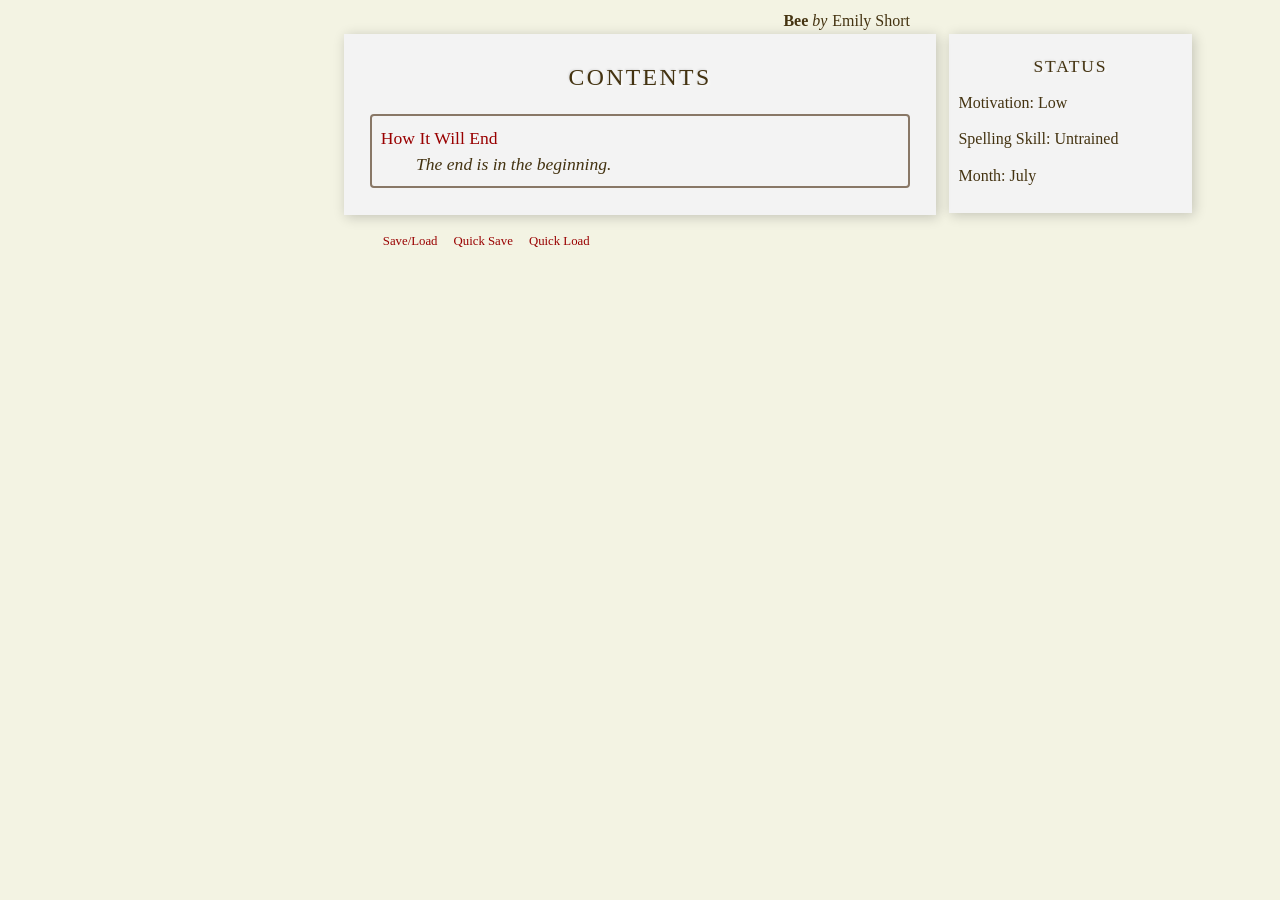
==== bee.html @ 6ff2df41 "update game file" ====
<!DOCTYPE html>
<html lang="en">
  <head>
    <meta charset="utf-8">
    <meta name="viewport" content="width=device-width, initial-scale=1">
    <title>Bee - Emily Short</title>
    <style>body {
  font-family: "Minion Pro", Georgia, serif;
  /*font-size: 1.125em;*/
  background-color: #f3f3e3;
  padding: 0;
  line-height: 165%;
}
header, #content, footer {
  color: #431;
  max-width: 540px;
  margin: 0 auto;
  overflow: auto;
}
footer {
  margin-top: 1em;
  font-size: 0.8em;
  position: relative;
}
footer a {
  padding-right: 1em;
}
header {
  text-align: right
}
#header-links {
  text-align: left;
}
#header-links a {
  padding-right: 1em;
}

/* This is mostly copied from undum. */
#mid_panel {
  margin: 0 16rem;
}
#page {
  margin: 0 auto;
  position: relative;
}
#tools_wrapper {
  position: absolute;
  width: 100%;
  max-width: 69em;
  left: 0;
  right: 0;
  margin: 0 auto;
}
.tools {
  padding: 0.6em;
  width: 14rem;
  color: #431;
  background-color: #f3f3f3;
  box-shadow: 2px 2px 12px rgba(0, 0, 0, 0.2);
}
.tools.left {
  float: left;
  left: 0.4em;
}
.tools.right {
  float: right;
  right: 0.4em;
}
#qualities {
  text-indent: 0;
  line-height: 1.3em;
}
#qualities p {
  text-indent: 0;
}
#qualities h1 {
  font-size: 1.1em;
  font-weight: normal;
  text-align: center;
  text-transform: uppercase;
  letter-spacing: 0.1em;
  text-shadow: rgba(255, 255, 255, 0.75) 2px 2px 2px,
               rgba(0, 0, 0, 0.1) -1px -1px 2px;
}
#qualities h1 + p:first-line {
  font-weight: normal;
}
header h1, header h2 {
  display: inline-block;
  font-weight: normal;
  margin: 0;
  font-size: 1em;
}
header h1 {
  font-weight: bold;
}
header h2:before {
  content: "by";
  font-style: italic;
  padding: 0 0.3em 0 0;
}
#content {
  position: relative;
  background-color: #f3f3f3;
  font-size: 1.1em;
  padding: 1em 1.5em 1.5em 1.5em;
  box-shadow: 2px 2px 12px rgba(0, 0, 0, 0.2);
}
#content #read-marker {
  border: none;
  border-top: 1px solid #000;
  height: 1px;
  width: 20%;
  position: center;
}
#content h1:first-child {
  margin-top: 0.5em;
}
#content h1 {
  margin: 2em 0 1em 0;
  font-size: 1.35em;
  font-weight: normal;
  text-align: center;
  text-transform: uppercase;
  letter-spacing: 0.1em;
  text-shadow: rgba(255, 255, 255, 0.75) 2px 2px 2px,
               rgba(0, 0, 0, 0.1) -1px -1px 2px;
}
a {
  color: #900;
  text-decoration: none;
}
p {
  margin: 0;
  margin-bottom: 1em;
  text-indent: 1em;
}
#content h1 + p {
  text-indent: 0;
}
#content h1 + p:first-line {
  font-weight: bold;
}
#content h1 + p:first-letter {
  position: relative;
  padding-top: 0.16em;
  display: block;
  float: left;
  font-weight: normal;
  font-size: 3.2em;
  line-height: 0.75em;
}
p.game-over {
  border: 2px solid #bbb;
  padding: 0.5em;
  margin: 0.5em 0 0 0;
  border-radius: 4px;
  color: #999;
}
ul.choices {
  border: 2px solid #876;
  padding: 0;
  margin: 0.25em 0 0 0;
  list-style-type: none;
  border-radius: 4px;
}
ul.choices li {
  border-bottom: 1px solid #876;
  padding: 0.5em;
}
ul.choices li div.subtitle {
  margin-left: 2em;
  font-style: italic;
}
ul.choices li.unavailable {
  color: #999;
  background-color: rgba(0, 0, 0, 0.1) !important;
  cursor: default !important;
}
ul.choices li:hover {
  background-color: rgba(0, 0, 0, 0.05);
  cursor: pointer;
}
ul.choices li:last-child {
  border-bottom: none;
}
ul.choices a {
  text-decoration: none;
}
blockquote {
  margin: 1em 2em;
}
blockquote.attribution {
  margin-left: 4em;
}
blockquote + blockquote.attribution {
  margin-top: -1em;
}
#save {
    background: rgba(0,0,0,0.7);
    display: none;
    position: fixed;
    width: 100%;
    height: 100%;
    top: 0;
    right: 0;
    bottom: 0;
    left: 0;
    z-index: 2;
}
#saves_table {
    position: relative;
    max-width: 540px;
    margin: 100px auto;
    background: rgba(50,50,50,0.7);
    border: 2px solid;
    color: white;
}
.overlay {
    background: rgba(0,0,0,0.7);
    display: none;
    position: fixed;
    width: 100%;
    height: 100%;
    top: 0;
    right: 0;
    bottom: 0;
    left: 0;
    z-index: 2;
}
.overlay_top {
    position: relative;
    max-width: 540px;
    margin: 100px auto;
    background: rgba(50,50,50,0.7);
    border: 2px solid;
    color: white;
}
.save_info {
    min-width: 10em;
}
.background {
    position: fixed;
    width: 100%;
    height: 100%;
    top: 0;
    right: 0;
    bottom: 0;
    left: 0;
    background-color: #f3f3e3;
    background-repeat: no-repeat;
    background-attachment: fixed;
    background-size: cover;
    overflow: hidden;
}
/*
 * This is used for overlaying transparencies
 * only transition on fade-in
 * */
#bg2 {
    z-index: -100;
}
#bg1 {
    z-index: -99;
}
.b {
}
.save_button {
}
.delete_button {
}

/* smaller screens: hide left margin */
@media screen and (max-width: 1000px) {
  .tools {
      margin-right: 0.4em;
      margin-left: 0.4em;
  }
  #mid_panel {
      margin-left: 0.4em;
  }
}
/* mobile: move the stat box to the top if the screen is too small,
 * and reduce font size slightly. */
@media screen and (max-width: 560px) {
  #page {
      position: static;
  }
  #content {
      position: static;
      font-size: 1.02em;
      line-height: 160%;
      padding: 1em 1em 1.5em 1em;
  }
  #qualities {
      font-size: 1em;
  }
  #tools_wrapper {
    position: static;
  }
  .tools {
      width: 90%;
      margin: 2em 0 1em 0;
      margin: 0.4em;
  }
  .tools.left {
      float: none;
      left: 0;
  }
  .tools.right {
      float: none;
      right: 0;
  }
  #mid_panel {
      margin: 0 auto;
  }
}


</style>
    <script>/*! jQuery v1.11.1 | (c) 2005, 2014 jQuery Foundation, Inc. | jquery.org/license */
!function(a,b){"object"==typeof module&&"object"==typeof module.exports?module.exports=a.document?b(a,!0):function(a){if(!a.document)throw new Error("jQuery requires a window with a document");return b(a)}:b(a)}("undefined"!=typeof window?window:this,function(a,b){var c=[],d=c.slice,e=c.concat,f=c.push,g=c.indexOf,h={},i=h.toString,j=h.hasOwnProperty,k={},l="1.11.1",m=function(a,b){return new m.fn.init(a,b)},n=/^[\s\uFEFF\xA0]+|[\s\uFEFF\xA0]+$/g,o=/^-ms-/,p=/-([\da-z])/gi,q=function(a,b){return b.toUpperCase()};m.fn=m.prototype={jquery:l,constructor:m,selector:"",length:0,toArray:function(){return d.call(this)},get:function(a){return null!=a?0>a?this[a+this.length]:this[a]:d.call(this)},pushStack:function(a){var b=m.merge(this.constructor(),a);return b.prevObject=this,b.context=this.context,b},each:function(a,b){return m.each(this,a,b)},map:function(a){return this.pushStack(m.map(this,function(b,c){return a.call(b,c,b)}))},slice:function(){return this.pushStack(d.apply(this,arguments))},first:function(){return this.eq(0)},last:function(){return this.eq(-1)},eq:function(a){var b=this.length,c=+a+(0>a?b:0);return this.pushStack(c>=0&&b>c?[this[c]]:[])},end:function(){return this.prevObject||this.constructor(null)},push:f,sort:c.sort,splice:c.splice},m.extend=m.fn.extend=function(){var a,b,c,d,e,f,g=arguments[0]||{},h=1,i=arguments.length,j=!1;for("boolean"==typeof g&&(j=g,g=arguments[h]||{},h++),"object"==typeof g||m.isFunction(g)||(g={}),h===i&&(g=this,h--);i>h;h++)if(null!=(e=arguments[h]))for(d in e)a=g[d],c=e[d],g!==c&&(j&&c&&(m.isPlainObject(c)||(b=m.isArray(c)))?(b?(b=!1,f=a&&m.isArray(a)?a:[]):f=a&&m.isPlainObject(a)?a:{},g[d]=m.extend(j,f,c)):void 0!==c&&(g[d]=c));return g},m.extend({expando:"jQuery"+(l+Math.random()).replace(/\D/g,""),isReady:!0,error:function(a){throw new Error(a)},noop:function(){},isFunction:function(a){return"function"===m.type(a)},isArray:Array.isArray||function(a){return"array"===m.type(a)},isWindow:function(a){return null!=a&&a==a.window},isNumeric:function(a){return!m.isArray(a)&&a-parseFloat(a)>=0},isEmptyObject:function(a){var b;for(b in a)return!1;return!0},isPlainObject:function(a){var b;if(!a||"object"!==m.type(a)||a.nodeType||m.isWindow(a))return!1;try{if(a.constructor&&!j.call(a,"constructor")&&!j.call(a.constructor.prototype,"isPrototypeOf"))return!1}catch(c){return!1}if(k.ownLast)for(b in a)return j.call(a,b);for(b in a);return void 0===b||j.call(a,b)},type:function(a){return null==a?a+"":"object"==typeof a||"function"==typeof a?h[i.call(a)]||"object":typeof a},globalEval:function(b){b&&m.trim(b)&&(a.execScript||function(b){a.eval.call(a,b)})(b)},camelCase:function(a){return a.replace(o,"ms-").replace(p,q)},nodeName:function(a,b){return a.nodeName&&a.nodeName.toLowerCase()===b.toLowerCase()},each:function(a,b,c){var d,e=0,f=a.length,g=r(a);if(c){if(g){for(;f>e;e++)if(d=b.apply(a[e],c),d===!1)break}else for(e in a)if(d=b.apply(a[e],c),d===!1)break}else if(g){for(;f>e;e++)if(d=b.call(a[e],e,a[e]),d===!1)break}else for(e in a)if(d=b.call(a[e],e,a[e]),d===!1)break;return a},trim:function(a){return null==a?"":(a+"").replace(n,"")},makeArray:function(a,b){var c=b||[];return null!=a&&(r(Object(a))?m.merge(c,"string"==typeof a?[a]:a):f.call(c,a)),c},inArray:function(a,b,c){var d;if(b){if(g)return g.call(b,a,c);for(d=b.length,c=c?0>c?Math.max(0,d+c):c:0;d>c;c++)if(c in b&&b[c]===a)return c}return-1},merge:function(a,b){var c=+b.length,d=0,e=a.length;while(c>d)a[e++]=b[d++];if(c!==c)while(void 0!==b[d])a[e++]=b[d++];return a.length=e,a},grep:function(a,b,c){for(var d,e=[],f=0,g=a.length,h=!c;g>f;f++)d=!b(a[f],f),d!==h&&e.push(a[f]);return e},map:function(a,b,c){var d,f=0,g=a.length,h=r(a),i=[];if(h)for(;g>f;f++)d=b(a[f],f,c),null!=d&&i.push(d);else for(f in a)d=b(a[f],f,c),null!=d&&i.push(d);return e.apply([],i)},guid:1,proxy:function(a,b){var c,e,f;return"string"==typeof b&&(f=a[b],b=a,a=f),m.isFunction(a)?(c=d.call(arguments,2),e=function(){return a.apply(b||this,c.concat(d.call(arguments)))},e.guid=a.guid=a.guid||m.guid++,e):void 0},now:function(){return+new Date},support:k}),m.each("Boolean Number String Function Array Date RegExp Object Error".split(" "),function(a,b){h["[object "+b+"]"]=b.toLowerCase()});function r(a){var b=a.length,c=m.type(a);return"function"===c||m.isWindow(a)?!1:1===a.nodeType&&b?!0:"array"===c||0===b||"number"==typeof b&&b>0&&b-1 in a}var s=function(a){var b,c,d,e,f,g,h,i,j,k,l,m,n,o,p,q,r,s,t,u="sizzle"+-new Date,v=a.document,w=0,x=0,y=gb(),z=gb(),A=gb(),B=function(a,b){return a===b&&(l=!0),0},C="undefined",D=1<<31,E={}.hasOwnProperty,F=[],G=F.pop,H=F.push,I=F.push,J=F.slice,K=F.indexOf||function(a){for(var b=0,c=this.length;c>b;b++)if(this[b]===a)return b;return-1},L="checked|selected|async|autofocus|autoplay|controls|defer|disabled|hidden|ismap|loop|multiple|open|readonly|required|scoped",M="[\\x20\\t\\r\\n\\f]",N="(?:\\\\.|[\\w-]|[^\\x00-\\xa0])+",O=N.replace("w","w#"),P="\\["+M+"*("+N+")(?:"+M+"*([*^$|!~]?=)"+M+"*(?:'((?:\\\\.|[^\\\\'])*)'|\"((?:\\\\.|[^\\\\\"])*)\"|("+O+"))|)"+M+"*\\]",Q=":("+N+")(?:\\((('((?:\\\\.|[^\\\\'])*)'|\"((?:\\\\.|[^\\\\\"])*)\")|((?:\\\\.|[^\\\\()[\\]]|"+P+")*)|.*)\\)|)",R=new RegExp("^"+M+"+|((?:^|[^\\\\])(?:\\\\.)*)"+M+"+$","g"),S=new RegExp("^"+M+"*,"+M+"*"),T=new RegExp("^"+M+"*([>+~]|"+M+")"+M+"*"),U=new RegExp("="+M+"*([^\\]'\"]*?)"+M+"*\\]","g"),V=new RegExp(Q),W=new RegExp("^"+O+"$"),X={ID:new RegExp("^#("+N+")"),CLASS:new RegExp("^\\.("+N+")"),TAG:new RegExp("^("+N.replace("w","w*")+")"),ATTR:new RegExp("^"+P),PSEUDO:new RegExp("^"+Q),CHILD:new RegExp("^:(only|first|last|nth|nth-last)-(child|of-type)(?:\\("+M+"*(even|odd|(([+-]|)(\\d*)n|)"+M+"*(?:([+-]|)"+M+"*(\\d+)|))"+M+"*\\)|)","i"),bool:new RegExp("^(?:"+L+")$","i"),needsContext:new RegExp("^"+M+"*[>+~]|:(even|odd|eq|gt|lt|nth|first|last)(?:\\("+M+"*((?:-\\d)?\\d*)"+M+"*\\)|)(?=[^-]|$)","i")},Y=/^(?:input|select|textarea|button)$/i,Z=/^h\d$/i,$=/^[^{]+\{\s*\[native \w/,_=/^(?:#([\w-]+)|(\w+)|\.([\w-]+))$/,ab=/[+~]/,bb=/'|\\/g,cb=new RegExp("\\\\([\\da-f]{1,6}"+M+"?|("+M+")|.)","ig"),db=function(a,b,c){var d="0x"+b-65536;return d!==d||c?b:0>d?String.fromCharCode(d+65536):String.fromCharCode(d>>10|55296,1023&d|56320)};try{I.apply(F=J.call(v.childNodes),v.childNodes),F[v.childNodes.length].nodeType}catch(eb){I={apply:F.length?function(a,b){H.apply(a,J.call(b))}:function(a,b){var c=a.length,d=0;while(a[c++]=b[d++]);a.length=c-1}}}function fb(a,b,d,e){var f,h,j,k,l,o,r,s,w,x;if((b?b.ownerDocument||b:v)!==n&&m(b),b=b||n,d=d||[],!a||"string"!=typeof a)return d;if(1!==(k=b.nodeType)&&9!==k)return[];if(p&&!e){if(f=_.exec(a))if(j=f[1]){if(9===k){if(h=b.getElementById(j),!h||!h.parentNode)return d;if(h.id===j)return d.push(h),d}else if(b.ownerDocument&&(h=b.ownerDocument.getElementById(j))&&t(b,h)&&h.id===j)return d.push(h),d}else{if(f[2])return I.apply(d,b.getElementsByTagName(a)),d;if((j=f[3])&&c.getElementsByClassName&&b.getElementsByClassName)return I.apply(d,b.getElementsByClassName(j)),d}if(c.qsa&&(!q||!q.test(a))){if(s=r=u,w=b,x=9===k&&a,1===k&&"object"!==b.nodeName.toLowerCase()){o=g(a),(r=b.getAttribute("id"))?s=r.replace(bb,"\\$&"):b.setAttribute("id",s),s="[id='"+s+"'] ",l=o.length;while(l--)o[l]=s+qb(o[l]);w=ab.test(a)&&ob(b.parentNode)||b,x=o.join(",")}if(x)try{return I.apply(d,w.querySelectorAll(x)),d}catch(y){}finally{r||b.removeAttribute("id")}}}return i(a.replace(R,"$1"),b,d,e)}function gb(){var a=[];function b(c,e){return a.push(c+" ")>d.cacheLength&&delete b[a.shift()],b[c+" "]=e}return b}function hb(a){return a[u]=!0,a}function ib(a){var b=n.createElement("div");try{return!!a(b)}catch(c){return!1}finally{b.parentNode&&b.parentNode.removeChild(b),b=null}}function jb(a,b){var c=a.split("|"),e=a.length;while(e--)d.attrHandle[c[e]]=b}function kb(a,b){var c=b&&a,d=c&&1===a.nodeType&&1===b.nodeType&&(~b.sourceIndex||D)-(~a.sourceIndex||D);if(d)return d;if(c)while(c=c.nextSibling)if(c===b)return-1;return a?1:-1}function lb(a){return function(b){var c=b.nodeName.toLowerCase();return"input"===c&&b.type===a}}function mb(a){return function(b){var c=b.nodeName.toLowerCase();return("input"===c||"button"===c)&&b.type===a}}function nb(a){return hb(function(b){return b=+b,hb(function(c,d){var e,f=a([],c.length,b),g=f.length;while(g--)c[e=f[g]]&&(c[e]=!(d[e]=c[e]))})})}function ob(a){return a&&typeof a.getElementsByTagName!==C&&a}c=fb.support={},f=fb.isXML=function(a){var b=a&&(a.ownerDocument||a).documentElement;return b?"HTML"!==b.nodeName:!1},m=fb.setDocument=function(a){var b,e=a?a.ownerDocument||a:v,g=e.defaultView;return e!==n&&9===e.nodeType&&e.documentElement?(n=e,o=e.documentElement,p=!f(e),g&&g!==g.top&&(g.addEventListener?g.addEventListener("unload",function(){m()},!1):g.attachEvent&&g.attachEvent("onunload",function(){m()})),c.attributes=ib(function(a){return a.className="i",!a.getAttribute("className")}),c.getElementsByTagName=ib(function(a){return a.appendChild(e.createComment("")),!a.getElementsByTagName("*").length}),c.getElementsByClassName=$.test(e.getElementsByClassName)&&ib(function(a){return a.innerHTML="<div class='a'></div><div class='a i'></div>",a.firstChild.className="i",2===a.getElementsByClassName("i").length}),c.getById=ib(function(a){return o.appendChild(a).id=u,!e.getElementsByName||!e.getElementsByName(u).length}),c.getById?(d.find.ID=function(a,b){if(typeof b.getElementById!==C&&p){var c=b.getElementById(a);return c&&c.parentNode?[c]:[]}},d.filter.ID=function(a){var b=a.replace(cb,db);return function(a){return a.getAttribute("id")===b}}):(delete d.find.ID,d.filter.ID=function(a){var b=a.replace(cb,db);return function(a){var c=typeof a.getAttributeNode!==C&&a.getAttributeNode("id");return c&&c.value===b}}),d.find.TAG=c.getElementsByTagName?function(a,b){return typeof b.getElementsByTagName!==C?b.getElementsByTagName(a):void 0}:function(a,b){var c,d=[],e=0,f=b.getElementsByTagName(a);if("*"===a){while(c=f[e++])1===c.nodeType&&d.push(c);return d}return f},d.find.CLASS=c.getElementsByClassName&&function(a,b){return typeof b.getElementsByClassName!==C&&p?b.getElementsByClassName(a):void 0},r=[],q=[],(c.qsa=$.test(e.querySelectorAll))&&(ib(function(a){a.innerHTML="<select msallowclip=''><option selected=''></option></select>",a.querySelectorAll("[msallowclip^='']").length&&q.push("[*^$]="+M+"*(?:''|\"\")"),a.querySelectorAll("[selected]").length||q.push("\\["+M+"*(?:value|"+L+")"),a.querySelectorAll(":checked").length||q.push(":checked")}),ib(function(a){var b=e.createElement("input");b.setAttribute("type","hidden"),a.appendChild(b).setAttribute("name","D"),a.querySelectorAll("[name=d]").length&&q.push("name"+M+"*[*^$|!~]?="),a.querySelectorAll(":enabled").length||q.push(":enabled",":disabled"),a.querySelectorAll("*,:x"),q.push(",.*:")})),(c.matchesSelector=$.test(s=o.matches||o.webkitMatchesSelector||o.mozMatchesSelector||o.oMatchesSelector||o.msMatchesSelector))&&ib(function(a){c.disconnectedMatch=s.call(a,"div"),s.call(a,"[s!='']:x"),r.push("!=",Q)}),q=q.length&&new RegExp(q.join("|")),r=r.length&&new RegExp(r.join("|")),b=$.test(o.compareDocumentPosition),t=b||$.test(o.contains)?function(a,b){var c=9===a.nodeType?a.documentElement:a,d=b&&b.parentNode;return a===d||!(!d||1!==d.nodeType||!(c.contains?c.contains(d):a.compareDocumentPosition&&16&a.compareDocumentPosition(d)))}:function(a,b){if(b)while(b=b.parentNode)if(b===a)return!0;return!1},B=b?function(a,b){if(a===b)return l=!0,0;var d=!a.compareDocumentPosition-!b.compareDocumentPosition;return d?d:(d=(a.ownerDocument||a)===(b.ownerDocument||b)?a.compareDocumentPosition(b):1,1&d||!c.sortDetached&&b.compareDocumentPosition(a)===d?a===e||a.ownerDocument===v&&t(v,a)?-1:b===e||b.ownerDocument===v&&t(v,b)?1:k?K.call(k,a)-K.call(k,b):0:4&d?-1:1)}:function(a,b){if(a===b)return l=!0,0;var c,d=0,f=a.parentNode,g=b.parentNode,h=[a],i=[b];if(!f||!g)return a===e?-1:b===e?1:f?-1:g?1:k?K.call(k,a)-K.call(k,b):0;if(f===g)return kb(a,b);c=a;while(c=c.parentNode)h.unshift(c);c=b;while(c=c.parentNode)i.unshift(c);while(h[d]===i[d])d++;return d?kb(h[d],i[d]):h[d]===v?-1:i[d]===v?1:0},e):n},fb.matches=function(a,b){return fb(a,null,null,b)},fb.matchesSelector=function(a,b){if((a.ownerDocument||a)!==n&&m(a),b=b.replace(U,"='$1']"),!(!c.matchesSelector||!p||r&&r.test(b)||q&&q.test(b)))try{var d=s.call(a,b);if(d||c.disconnectedMatch||a.document&&11!==a.document.nodeType)return d}catch(e){}return fb(b,n,null,[a]).length>0},fb.contains=function(a,b){return(a.ownerDocument||a)!==n&&m(a),t(a,b)},fb.attr=function(a,b){(a.ownerDocument||a)!==n&&m(a);var e=d.attrHandle[b.toLowerCase()],f=e&&E.call(d.attrHandle,b.toLowerCase())?e(a,b,!p):void 0;return void 0!==f?f:c.attributes||!p?a.getAttribute(b):(f=a.getAttributeNode(b))&&f.specified?f.value:null},fb.error=function(a){throw new Error("Syntax error, unrecognized expression: "+a)},fb.uniqueSort=function(a){var b,d=[],e=0,f=0;if(l=!c.detectDuplicates,k=!c.sortStable&&a.slice(0),a.sort(B),l){while(b=a[f++])b===a[f]&&(e=d.push(f));while(e--)a.splice(d[e],1)}return k=null,a},e=fb.getText=function(a){var b,c="",d=0,f=a.nodeType;if(f){if(1===f||9===f||11===f){if("string"==typeof a.textContent)return a.textContent;for(a=a.firstChild;a;a=a.nextSibling)c+=e(a)}else if(3===f||4===f)return a.nodeValue}else while(b=a[d++])c+=e(b);return c},d=fb.selectors={cacheLength:50,createPseudo:hb,match:X,attrHandle:{},find:{},relative:{">":{dir:"parentNode",first:!0}," ":{dir:"parentNode"},"+":{dir:"previousSibling",first:!0},"~":{dir:"previousSibling"}},preFilter:{ATTR:function(a){return a[1]=a[1].replace(cb,db),a[3]=(a[3]||a[4]||a[5]||"").replace(cb,db),"~="===a[2]&&(a[3]=" "+a[3]+" "),a.slice(0,4)},CHILD:function(a){return a[1]=a[1].toLowerCase(),"nth"===a[1].slice(0,3)?(a[3]||fb.error(a[0]),a[4]=+(a[4]?a[5]+(a[6]||1):2*("even"===a[3]||"odd"===a[3])),a[5]=+(a[7]+a[8]||"odd"===a[3])):a[3]&&fb.error(a[0]),a},PSEUDO:function(a){var b,c=!a[6]&&a[2];return X.CHILD.test(a[0])?null:(a[3]?a[2]=a[4]||a[5]||"":c&&V.test(c)&&(b=g(c,!0))&&(b=c.indexOf(")",c.length-b)-c.length)&&(a[0]=a[0].slice(0,b),a[2]=c.slice(0,b)),a.slice(0,3))}},filter:{TAG:function(a){var b=a.replace(cb,db).toLowerCase();return"*"===a?function(){return!0}:function(a){return a.nodeName&&a.nodeName.toLowerCase()===b}},CLASS:function(a){var b=y[a+" "];return b||(b=new RegExp("(^|"+M+")"+a+"("+M+"|$)"))&&y(a,function(a){return b.test("string"==typeof a.className&&a.className||typeof a.getAttribute!==C&&a.getAttribute("class")||"")})},ATTR:function(a,b,c){return function(d){var e=fb.attr(d,a);return null==e?"!="===b:b?(e+="","="===b?e===c:"!="===b?e!==c:"^="===b?c&&0===e.indexOf(c):"*="===b?c&&e.indexOf(c)>-1:"$="===b?c&&e.slice(-c.length)===c:"~="===b?(" "+e+" ").indexOf(c)>-1:"|="===b?e===c||e.slice(0,c.length+1)===c+"-":!1):!0}},CHILD:function(a,b,c,d,e){var f="nth"!==a.slice(0,3),g="last"!==a.slice(-4),h="of-type"===b;return 1===d&&0===e?function(a){return!!a.parentNode}:function(b,c,i){var j,k,l,m,n,o,p=f!==g?"nextSibling":"previousSibling",q=b.parentNode,r=h&&b.nodeName.toLowerCase(),s=!i&&!h;if(q){if(f){while(p){l=b;while(l=l[p])if(h?l.nodeName.toLowerCase()===r:1===l.nodeType)return!1;o=p="only"===a&&!o&&"nextSibling"}return!0}if(o=[g?q.firstChild:q.lastChild],g&&s){k=q[u]||(q[u]={}),j=k[a]||[],n=j[0]===w&&j[1],m=j[0]===w&&j[2],l=n&&q.childNodes[n];while(l=++n&&l&&l[p]||(m=n=0)||o.pop())if(1===l.nodeType&&++m&&l===b){k[a]=[w,n,m];break}}else if(s&&(j=(b[u]||(b[u]={}))[a])&&j[0]===w)m=j[1];else while(l=++n&&l&&l[p]||(m=n=0)||o.pop())if((h?l.nodeName.toLowerCase()===r:1===l.nodeType)&&++m&&(s&&((l[u]||(l[u]={}))[a]=[w,m]),l===b))break;return m-=e,m===d||m%d===0&&m/d>=0}}},PSEUDO:function(a,b){var c,e=d.pseudos[a]||d.setFilters[a.toLowerCase()]||fb.error("unsupported pseudo: "+a);return e[u]?e(b):e.length>1?(c=[a,a,"",b],d.setFilters.hasOwnProperty(a.toLowerCase())?hb(function(a,c){var d,f=e(a,b),g=f.length;while(g--)d=K.call(a,f[g]),a[d]=!(c[d]=f[g])}):function(a){return e(a,0,c)}):e}},pseudos:{not:hb(function(a){var b=[],c=[],d=h(a.replace(R,"$1"));return d[u]?hb(function(a,b,c,e){var f,g=d(a,null,e,[]),h=a.length;while(h--)(f=g[h])&&(a[h]=!(b[h]=f))}):function(a,e,f){return b[0]=a,d(b,null,f,c),!c.pop()}}),has:hb(function(a){return function(b){return fb(a,b).length>0}}),contains:hb(function(a){return function(b){return(b.textContent||b.innerText||e(b)).indexOf(a)>-1}}),lang:hb(function(a){return W.test(a||"")||fb.error("unsupported lang: "+a),a=a.replace(cb,db).toLowerCase(),function(b){var c;do if(c=p?b.lang:b.getAttribute("xml:lang")||b.getAttribute("lang"))return c=c.toLowerCase(),c===a||0===c.indexOf(a+"-");while((b=b.parentNode)&&1===b.nodeType);return!1}}),target:function(b){var c=a.location&&a.location.hash;return c&&c.slice(1)===b.id},root:function(a){return a===o},focus:function(a){return a===n.activeElement&&(!n.hasFocus||n.hasFocus())&&!!(a.type||a.href||~a.tabIndex)},enabled:function(a){return a.disabled===!1},disabled:function(a){return a.disabled===!0},checked:function(a){var b=a.nodeName.toLowerCase();return"input"===b&&!!a.checked||"option"===b&&!!a.selected},selected:function(a){return a.parentNode&&a.parentNode.selectedIndex,a.selected===!0},empty:function(a){for(a=a.firstChild;a;a=a.nextSibling)if(a.nodeType<6)return!1;return!0},parent:function(a){return!d.pseudos.empty(a)},header:function(a){return Z.test(a.nodeName)},input:function(a){return Y.test(a.nodeName)},button:function(a){var b=a.nodeName.toLowerCase();return"input"===b&&"button"===a.type||"button"===b},text:function(a){var b;return"input"===a.nodeName.toLowerCase()&&"text"===a.type&&(null==(b=a.getAttribute("type"))||"text"===b.toLowerCase())},first:nb(function(){return[0]}),last:nb(function(a,b){return[b-1]}),eq:nb(function(a,b,c){return[0>c?c+b:c]}),even:nb(function(a,b){for(var c=0;b>c;c+=2)a.push(c);return a}),odd:nb(function(a,b){for(var c=1;b>c;c+=2)a.push(c);return a}),lt:nb(function(a,b,c){for(var d=0>c?c+b:c;--d>=0;)a.push(d);return a}),gt:nb(function(a,b,c){for(var d=0>c?c+b:c;++d<b;)a.push(d);return a})}},d.pseudos.nth=d.pseudos.eq;for(b in{radio:!0,checkbox:!0,file:!0,password:!0,image:!0})d.pseudos[b]=lb(b);for(b in{submit:!0,reset:!0})d.pseudos[b]=mb(b);function pb(){}pb.prototype=d.filters=d.pseudos,d.setFilters=new pb,g=fb.tokenize=function(a,b){var c,e,f,g,h,i,j,k=z[a+" "];if(k)return b?0:k.slice(0);h=a,i=[],j=d.preFilter;while(h){(!c||(e=S.exec(h)))&&(e&&(h=h.slice(e[0].length)||h),i.push(f=[])),c=!1,(e=T.exec(h))&&(c=e.shift(),f.push({value:c,type:e[0].replace(R," ")}),h=h.slice(c.length));for(g in d.filter)!(e=X[g].exec(h))||j[g]&&!(e=j[g](e))||(c=e.shift(),f.push({value:c,type:g,matches:e}),h=h.slice(c.length));if(!c)break}return b?h.length:h?fb.error(a):z(a,i).slice(0)};function qb(a){for(var b=0,c=a.length,d="";c>b;b++)d+=a[b].value;return d}function rb(a,b,c){var d=b.dir,e=c&&"parentNode"===d,f=x++;return b.first?function(b,c,f){while(b=b[d])if(1===b.nodeType||e)return a(b,c,f)}:function(b,c,g){var h,i,j=[w,f];if(g){while(b=b[d])if((1===b.nodeType||e)&&a(b,c,g))return!0}else while(b=b[d])if(1===b.nodeType||e){if(i=b[u]||(b[u]={}),(h=i[d])&&h[0]===w&&h[1]===f)return j[2]=h[2];if(i[d]=j,j[2]=a(b,c,g))return!0}}}function sb(a){return a.length>1?function(b,c,d){var e=a.length;while(e--)if(!a[e](b,c,d))return!1;return!0}:a[0]}function tb(a,b,c){for(var d=0,e=b.length;e>d;d++)fb(a,b[d],c);return c}function ub(a,b,c,d,e){for(var f,g=[],h=0,i=a.length,j=null!=b;i>h;h++)(f=a[h])&&(!c||c(f,d,e))&&(g.push(f),j&&b.push(h));return g}function vb(a,b,c,d,e,f){return d&&!d[u]&&(d=vb(d)),e&&!e[u]&&(e=vb(e,f)),hb(function(f,g,h,i){var j,k,l,m=[],n=[],o=g.length,p=f||tb(b||"*",h.nodeType?[h]:h,[]),q=!a||!f&&b?p:ub(p,m,a,h,i),r=c?e||(f?a:o||d)?[]:g:q;if(c&&c(q,r,h,i),d){j=ub(r,n),d(j,[],h,i),k=j.length;while(k--)(l=j[k])&&(r[n[k]]=!(q[n[k]]=l))}if(f){if(e||a){if(e){j=[],k=r.length;while(k--)(l=r[k])&&j.push(q[k]=l);e(null,r=[],j,i)}k=r.length;while(k--)(l=r[k])&&(j=e?K.call(f,l):m[k])>-1&&(f[j]=!(g[j]=l))}}else r=ub(r===g?r.splice(o,r.length):r),e?e(null,g,r,i):I.apply(g,r)})}function wb(a){for(var b,c,e,f=a.length,g=d.relative[a[0].type],h=g||d.relative[" "],i=g?1:0,k=rb(function(a){return a===b},h,!0),l=rb(function(a){return K.call(b,a)>-1},h,!0),m=[function(a,c,d){return!g&&(d||c!==j)||((b=c).nodeType?k(a,c,d):l(a,c,d))}];f>i;i++)if(c=d.relative[a[i].type])m=[rb(sb(m),c)];else{if(c=d.filter[a[i].type].apply(null,a[i].matches),c[u]){for(e=++i;f>e;e++)if(d.relative[a[e].type])break;return vb(i>1&&sb(m),i>1&&qb(a.slice(0,i-1).concat({value:" "===a[i-2].type?"*":""})).replace(R,"$1"),c,e>i&&wb(a.slice(i,e)),f>e&&wb(a=a.slice(e)),f>e&&qb(a))}m.push(c)}return sb(m)}function xb(a,b){var c=b.length>0,e=a.length>0,f=function(f,g,h,i,k){var l,m,o,p=0,q="0",r=f&&[],s=[],t=j,u=f||e&&d.find.TAG("*",k),v=w+=null==t?1:Math.random()||.1,x=u.length;for(k&&(j=g!==n&&g);q!==x&&null!=(l=u[q]);q++){if(e&&l){m=0;while(o=a[m++])if(o(l,g,h)){i.push(l);break}k&&(w=v)}c&&((l=!o&&l)&&p--,f&&r.push(l))}if(p+=q,c&&q!==p){m=0;while(o=b[m++])o(r,s,g,h);if(f){if(p>0)while(q--)r[q]||s[q]||(s[q]=G.call(i));s=ub(s)}I.apply(i,s),k&&!f&&s.length>0&&p+b.length>1&&fb.uniqueSort(i)}return k&&(w=v,j=t),r};return c?hb(f):f}return h=fb.compile=function(a,b){var c,d=[],e=[],f=A[a+" "];if(!f){b||(b=g(a)),c=b.length;while(c--)f=wb(b[c]),f[u]?d.push(f):e.push(f);f=A(a,xb(e,d)),f.selector=a}return f},i=fb.select=function(a,b,e,f){var i,j,k,l,m,n="function"==typeof a&&a,o=!f&&g(a=n.selector||a);if(e=e||[],1===o.length){if(j=o[0]=o[0].slice(0),j.length>2&&"ID"===(k=j[0]).type&&c.getById&&9===b.nodeType&&p&&d.relative[j[1].type]){if(b=(d.find.ID(k.matches[0].replace(cb,db),b)||[])[0],!b)return e;n&&(b=b.parentNode),a=a.slice(j.shift().value.length)}i=X.needsContext.test(a)?0:j.length;while(i--){if(k=j[i],d.relative[l=k.type])break;if((m=d.find[l])&&(f=m(k.matches[0].replace(cb,db),ab.test(j[0].type)&&ob(b.parentNode)||b))){if(j.splice(i,1),a=f.length&&qb(j),!a)return I.apply(e,f),e;break}}}return(n||h(a,o))(f,b,!p,e,ab.test(a)&&ob(b.parentNode)||b),e},c.sortStable=u.split("").sort(B).join("")===u,c.detectDuplicates=!!l,m(),c.sortDetached=ib(function(a){return 1&a.compareDocumentPosition(n.createElement("div"))}),ib(function(a){return a.innerHTML="<a href='#'></a>","#"===a.firstChild.getAttribute("href")})||jb("type|href|height|width",function(a,b,c){return c?void 0:a.getAttribute(b,"type"===b.toLowerCase()?1:2)}),c.attributes&&ib(function(a){return a.innerHTML="<input/>",a.firstChild.setAttribute("value",""),""===a.firstChild.getAttribute("value")})||jb("value",function(a,b,c){return c||"input"!==a.nodeName.toLowerCase()?void 0:a.defaultValue}),ib(function(a){return null==a.getAttribute("disabled")})||jb(L,function(a,b,c){var d;return c?void 0:a[b]===!0?b.toLowerCase():(d=a.getAttributeNode(b))&&d.specified?d.value:null}),fb}(a);m.find=s,m.expr=s.selectors,m.expr[":"]=m.expr.pseudos,m.unique=s.uniqueSort,m.text=s.getText,m.isXMLDoc=s.isXML,m.contains=s.contains;var t=m.expr.match.needsContext,u=/^<(\w+)\s*\/?>(?:<\/\1>|)$/,v=/^.[^:#\[\.,]*$/;function w(a,b,c){if(m.isFunction(b))return m.grep(a,function(a,d){return!!b.call(a,d,a)!==c});if(b.nodeType)return m.grep(a,function(a){return a===b!==c});if("string"==typeof b){if(v.test(b))return m.filter(b,a,c);b=m.filter(b,a)}return m.grep(a,function(a){return m.inArray(a,b)>=0!==c})}m.filter=function(a,b,c){var d=b[0];return c&&(a=":not("+a+")"),1===b.length&&1===d.nodeType?m.find.matchesSelector(d,a)?[d]:[]:m.find.matches(a,m.grep(b,function(a){return 1===a.nodeType}))},m.fn.extend({find:function(a){var b,c=[],d=this,e=d.length;if("string"!=typeof a)return this.pushStack(m(a).filter(function(){for(b=0;e>b;b++)if(m.contains(d[b],this))return!0}));for(b=0;e>b;b++)m.find(a,d[b],c);return c=this.pushStack(e>1?m.unique(c):c),c.selector=this.selector?this.selector+" "+a:a,c},filter:function(a){return this.pushStack(w(this,a||[],!1))},not:function(a){return this.pushStack(w(this,a||[],!0))},is:function(a){return!!w(this,"string"==typeof a&&t.test(a)?m(a):a||[],!1).length}});var x,y=a.document,z=/^(?:\s*(<[\w\W]+>)[^>]*|#([\w-]*))$/,A=m.fn.init=function(a,b){var c,d;if(!a)return this;if("string"==typeof a){if(c="<"===a.charAt(0)&&">"===a.charAt(a.length-1)&&a.length>=3?[null,a,null]:z.exec(a),!c||!c[1]&&b)return!b||b.jquery?(b||x).find(a):this.constructor(b).find(a);if(c[1]){if(b=b instanceof m?b[0]:b,m.merge(this,m.parseHTML(c[1],b&&b.nodeType?b.ownerDocument||b:y,!0)),u.test(c[1])&&m.isPlainObject(b))for(c in b)m.isFunction(this[c])?this[c](b[c]):this.attr(c,b[c]);return this}if(d=y.getElementById(c[2]),d&&d.parentNode){if(d.id!==c[2])return x.find(a);this.length=1,this[0]=d}return this.context=y,this.selector=a,this}return a.nodeType?(this.context=this[0]=a,this.length=1,this):m.isFunction(a)?"undefined"!=typeof x.ready?x.ready(a):a(m):(void 0!==a.selector&&(this.selector=a.selector,this.context=a.context),m.makeArray(a,this))};A.prototype=m.fn,x=m(y);var B=/^(?:parents|prev(?:Until|All))/,C={children:!0,contents:!0,next:!0,prev:!0};m.extend({dir:function(a,b,c){var d=[],e=a[b];while(e&&9!==e.nodeType&&(void 0===c||1!==e.nodeType||!m(e).is(c)))1===e.nodeType&&d.push(e),e=e[b];return d},sibling:function(a,b){for(var c=[];a;a=a.nextSibling)1===a.nodeType&&a!==b&&c.push(a);return c}}),m.fn.extend({has:function(a){var b,c=m(a,this),d=c.length;return this.filter(function(){for(b=0;d>b;b++)if(m.contains(this,c[b]))return!0})},closest:function(a,b){for(var c,d=0,e=this.length,f=[],g=t.test(a)||"string"!=typeof a?m(a,b||this.context):0;e>d;d++)for(c=this[d];c&&c!==b;c=c.parentNode)if(c.nodeType<11&&(g?g.index(c)>-1:1===c.nodeType&&m.find.matchesSelector(c,a))){f.push(c);break}return this.pushStack(f.length>1?m.unique(f):f)},index:function(a){return a?"string"==typeof a?m.inArray(this[0],m(a)):m.inArray(a.jquery?a[0]:a,this):this[0]&&this[0].parentNode?this.first().prevAll().length:-1},add:function(a,b){return this.pushStack(m.unique(m.merge(this.get(),m(a,b))))},addBack:function(a){return this.add(null==a?this.prevObject:this.prevObject.filter(a))}});function D(a,b){do a=a[b];while(a&&1!==a.nodeType);return a}m.each({parent:function(a){var b=a.parentNode;return b&&11!==b.nodeType?b:null},parents:function(a){return m.dir(a,"parentNode")},parentsUntil:function(a,b,c){return m.dir(a,"parentNode",c)},next:function(a){return D(a,"nextSibling")},prev:function(a){return D(a,"previousSibling")},nextAll:function(a){return m.dir(a,"nextSibling")},prevAll:function(a){return m.dir(a,"previousSibling")},nextUntil:function(a,b,c){return m.dir(a,"nextSibling",c)},prevUntil:function(a,b,c){return m.dir(a,"previousSibling",c)},siblings:function(a){return m.sibling((a.parentNode||{}).firstChild,a)},children:function(a){return m.sibling(a.firstChild)},contents:function(a){return m.nodeName(a,"iframe")?a.contentDocument||a.contentWindow.document:m.merge([],a.childNodes)}},function(a,b){m.fn[a]=function(c,d){var e=m.map(this,b,c);return"Until"!==a.slice(-5)&&(d=c),d&&"string"==typeof d&&(e=m.filter(d,e)),this.length>1&&(C[a]||(e=m.unique(e)),B.test(a)&&(e=e.reverse())),this.pushStack(e)}});var E=/\S+/g,F={};function G(a){var b=F[a]={};return m.each(a.match(E)||[],function(a,c){b[c]=!0}),b}m.Callbacks=function(a){a="string"==typeof a?F[a]||G(a):m.extend({},a);var b,c,d,e,f,g,h=[],i=!a.once&&[],j=function(l){for(c=a.memory&&l,d=!0,f=g||0,g=0,e=h.length,b=!0;h&&e>f;f++)if(h[f].apply(l[0],l[1])===!1&&a.stopOnFalse){c=!1;break}b=!1,h&&(i?i.length&&j(i.shift()):c?h=[]:k.disable())},k={add:function(){if(h){var d=h.length;!function f(b){m.each(b,function(b,c){var d=m.type(c);"function"===d?a.unique&&k.has(c)||h.push(c):c&&c.length&&"string"!==d&&f(c)})}(arguments),b?e=h.length:c&&(g=d,j(c))}return this},remove:function(){return h&&m.each(arguments,function(a,c){var d;while((d=m.inArray(c,h,d))>-1)h.splice(d,1),b&&(e>=d&&e--,f>=d&&f--)}),this},has:function(a){return a?m.inArray(a,h)>-1:!(!h||!h.length)},empty:function(){return h=[],e=0,this},disable:function(){return h=i=c=void 0,this},disabled:function(){return!h},lock:function(){return i=void 0,c||k.disable(),this},locked:function(){return!i},fireWith:function(a,c){return!h||d&&!i||(c=c||[],c=[a,c.slice?c.slice():c],b?i.push(c):j(c)),this},fire:function(){return k.fireWith(this,arguments),this},fired:function(){return!!d}};return k},m.extend({Deferred:function(a){var b=[["resolve","done",m.Callbacks("once memory"),"resolved"],["reject","fail",m.Callbacks("once memory"),"rejected"],["notify","progress",m.Callbacks("memory")]],c="pending",d={state:function(){return c},always:function(){return e.done(arguments).fail(arguments),this},then:function(){var a=arguments;return m.Deferred(function(c){m.each(b,function(b,f){var g=m.isFunction(a[b])&&a[b];e[f[1]](function(){var a=g&&g.apply(this,arguments);a&&m.isFunction(a.promise)?a.promise().done(c.resolve).fail(c.reject).progress(c.notify):c[f[0]+"With"](this===d?c.promise():this,g?[a]:arguments)})}),a=null}).promise()},promise:function(a){return null!=a?m.extend(a,d):d}},e={};return d.pipe=d.then,m.each(b,function(a,f){var g=f[2],h=f[3];d[f[1]]=g.add,h&&g.add(function(){c=h},b[1^a][2].disable,b[2][2].lock),e[f[0]]=function(){return e[f[0]+"With"](this===e?d:this,arguments),this},e[f[0]+"With"]=g.fireWith}),d.promise(e),a&&a.call(e,e),e},when:function(a){var b=0,c=d.call(arguments),e=c.length,f=1!==e||a&&m.isFunction(a.promise)?e:0,g=1===f?a:m.Deferred(),h=function(a,b,c){return function(e){b[a]=this,c[a]=arguments.length>1?d.call(arguments):e,c===i?g.notifyWith(b,c):--f||g.resolveWith(b,c)}},i,j,k;if(e>1)for(i=new Array(e),j=new Array(e),k=new Array(e);e>b;b++)c[b]&&m.isFunction(c[b].promise)?c[b].promise().done(h(b,k,c)).fail(g.reject).progress(h(b,j,i)):--f;return f||g.resolveWith(k,c),g.promise()}});var H;m.fn.ready=function(a){return m.ready.promise().done(a),this},m.extend({isReady:!1,readyWait:1,holdReady:function(a){a?m.readyWait++:m.ready(!0)},ready:function(a){if(a===!0?!--m.readyWait:!m.isReady){if(!y.body)return setTimeout(m.ready);m.isReady=!0,a!==!0&&--m.readyWait>0||(H.resolveWith(y,[m]),m.fn.triggerHandler&&(m(y).triggerHandler("ready"),m(y).off("ready")))}}});function I(){y.addEventListener?(y.removeEventListener("DOMContentLoaded",J,!1),a.removeEventListener("load",J,!1)):(y.detachEvent("onreadystatechange",J),a.detachEvent("onload",J))}function J(){(y.addEventListener||"load"===event.type||"complete"===y.readyState)&&(I(),m.ready())}m.ready.promise=function(b){if(!H)if(H=m.Deferred(),"complete"===y.readyState)setTimeout(m.ready);else if(y.addEventListener)y.addEventListener("DOMContentLoaded",J,!1),a.addEventListener("load",J,!1);else{y.attachEvent("onreadystatechange",J),a.attachEvent("onload",J);var c=!1;try{c=null==a.frameElement&&y.documentElement}catch(d){}c&&c.doScroll&&!function e(){if(!m.isReady){try{c.doScroll("left")}catch(a){return setTimeout(e,50)}I(),m.ready()}}()}return H.promise(b)};var K="undefined",L;for(L in m(k))break;k.ownLast="0"!==L,k.inlineBlockNeedsLayout=!1,m(function(){var a,b,c,d;c=y.getElementsByTagName("body")[0],c&&c.style&&(b=y.createElement("div"),d=y.createElement("div"),d.style.cssText="position:absolute;border:0;width:0;height:0;top:0;left:-9999px",c.appendChild(d).appendChild(b),typeof b.style.zoom!==K&&(b.style.cssText="display:inline;margin:0;border:0;padding:1px;width:1px;zoom:1",k.inlineBlockNeedsLayout=a=3===b.offsetWidth,a&&(c.style.zoom=1)),c.removeChild(d))}),function(){var a=y.createElement("div");if(null==k.deleteExpando){k.deleteExpando=!0;try{delete a.test}catch(b){k.deleteExpando=!1}}a=null}(),m.acceptData=function(a){var b=m.noData[(a.nodeName+" ").toLowerCase()],c=+a.nodeType||1;return 1!==c&&9!==c?!1:!b||b!==!0&&a.getAttribute("classid")===b};var M=/^(?:\{[\w\W]*\}|\[[\w\W]*\])$/,N=/([A-Z])/g;function O(a,b,c){if(void 0===c&&1===a.nodeType){var d="data-"+b.replace(N,"-$1").toLowerCase();if(c=a.getAttribute(d),"string"==typeof c){try{c="true"===c?!0:"false"===c?!1:"null"===c?null:+c+""===c?+c:M.test(c)?m.parseJSON(c):c}catch(e){}m.data(a,b,c)}else c=void 0}return c}function P(a){var b;for(b in a)if(("data"!==b||!m.isEmptyObject(a[b]))&&"toJSON"!==b)return!1;return!0}function Q(a,b,d,e){if(m.acceptData(a)){var f,g,h=m.expando,i=a.nodeType,j=i?m.cache:a,k=i?a[h]:a[h]&&h;
if(k&&j[k]&&(e||j[k].data)||void 0!==d||"string"!=typeof b)return k||(k=i?a[h]=c.pop()||m.guid++:h),j[k]||(j[k]=i?{}:{toJSON:m.noop}),("object"==typeof b||"function"==typeof b)&&(e?j[k]=m.extend(j[k],b):j[k].data=m.extend(j[k].data,b)),g=j[k],e||(g.data||(g.data={}),g=g.data),void 0!==d&&(g[m.camelCase(b)]=d),"string"==typeof b?(f=g[b],null==f&&(f=g[m.camelCase(b)])):f=g,f}}function R(a,b,c){if(m.acceptData(a)){var d,e,f=a.nodeType,g=f?m.cache:a,h=f?a[m.expando]:m.expando;if(g[h]){if(b&&(d=c?g[h]:g[h].data)){m.isArray(b)?b=b.concat(m.map(b,m.camelCase)):b in d?b=[b]:(b=m.camelCase(b),b=b in d?[b]:b.split(" ")),e=b.length;while(e--)delete d[b[e]];if(c?!P(d):!m.isEmptyObject(d))return}(c||(delete g[h].data,P(g[h])))&&(f?m.cleanData([a],!0):k.deleteExpando||g!=g.window?delete g[h]:g[h]=null)}}}m.extend({cache:{},noData:{"applet ":!0,"embed ":!0,"object ":"clsid:D27CDB6E-AE6D-11cf-96B8-444553540000"},hasData:function(a){return a=a.nodeType?m.cache[a[m.expando]]:a[m.expando],!!a&&!P(a)},data:function(a,b,c){return Q(a,b,c)},removeData:function(a,b){return R(a,b)},_data:function(a,b,c){return Q(a,b,c,!0)},_removeData:function(a,b){return R(a,b,!0)}}),m.fn.extend({data:function(a,b){var c,d,e,f=this[0],g=f&&f.attributes;if(void 0===a){if(this.length&&(e=m.data(f),1===f.nodeType&&!m._data(f,"parsedAttrs"))){c=g.length;while(c--)g[c]&&(d=g[c].name,0===d.indexOf("data-")&&(d=m.camelCase(d.slice(5)),O(f,d,e[d])));m._data(f,"parsedAttrs",!0)}return e}return"object"==typeof a?this.each(function(){m.data(this,a)}):arguments.length>1?this.each(function(){m.data(this,a,b)}):f?O(f,a,m.data(f,a)):void 0},removeData:function(a){return this.each(function(){m.removeData(this,a)})}}),m.extend({queue:function(a,b,c){var d;return a?(b=(b||"fx")+"queue",d=m._data(a,b),c&&(!d||m.isArray(c)?d=m._data(a,b,m.makeArray(c)):d.push(c)),d||[]):void 0},dequeue:function(a,b){b=b||"fx";var c=m.queue(a,b),d=c.length,e=c.shift(),f=m._queueHooks(a,b),g=function(){m.dequeue(a,b)};"inprogress"===e&&(e=c.shift(),d--),e&&("fx"===b&&c.unshift("inprogress"),delete f.stop,e.call(a,g,f)),!d&&f&&f.empty.fire()},_queueHooks:function(a,b){var c=b+"queueHooks";return m._data(a,c)||m._data(a,c,{empty:m.Callbacks("once memory").add(function(){m._removeData(a,b+"queue"),m._removeData(a,c)})})}}),m.fn.extend({queue:function(a,b){var c=2;return"string"!=typeof a&&(b=a,a="fx",c--),arguments.length<c?m.queue(this[0],a):void 0===b?this:this.each(function(){var c=m.queue(this,a,b);m._queueHooks(this,a),"fx"===a&&"inprogress"!==c[0]&&m.dequeue(this,a)})},dequeue:function(a){return this.each(function(){m.dequeue(this,a)})},clearQueue:function(a){return this.queue(a||"fx",[])},promise:function(a,b){var c,d=1,e=m.Deferred(),f=this,g=this.length,h=function(){--d||e.resolveWith(f,[f])};"string"!=typeof a&&(b=a,a=void 0),a=a||"fx";while(g--)c=m._data(f[g],a+"queueHooks"),c&&c.empty&&(d++,c.empty.add(h));return h(),e.promise(b)}});var S=/[+-]?(?:\d*\.|)\d+(?:[eE][+-]?\d+|)/.source,T=["Top","Right","Bottom","Left"],U=function(a,b){return a=b||a,"none"===m.css(a,"display")||!m.contains(a.ownerDocument,a)},V=m.access=function(a,b,c,d,e,f,g){var h=0,i=a.length,j=null==c;if("object"===m.type(c)){e=!0;for(h in c)m.access(a,b,h,c[h],!0,f,g)}else if(void 0!==d&&(e=!0,m.isFunction(d)||(g=!0),j&&(g?(b.call(a,d),b=null):(j=b,b=function(a,b,c){return j.call(m(a),c)})),b))for(;i>h;h++)b(a[h],c,g?d:d.call(a[h],h,b(a[h],c)));return e?a:j?b.call(a):i?b(a[0],c):f},W=/^(?:checkbox|radio)$/i;!function(){var a=y.createElement("input"),b=y.createElement("div"),c=y.createDocumentFragment();if(b.innerHTML="  <link/><table></table><a href='/a'>a</a><input type='checkbox'/>",k.leadingWhitespace=3===b.firstChild.nodeType,k.tbody=!b.getElementsByTagName("tbody").length,k.htmlSerialize=!!b.getElementsByTagName("link").length,k.html5Clone="<:nav></:nav>"!==y.createElement("nav").cloneNode(!0).outerHTML,a.type="checkbox",a.checked=!0,c.appendChild(a),k.appendChecked=a.checked,b.innerHTML="<textarea>x</textarea>",k.noCloneChecked=!!b.cloneNode(!0).lastChild.defaultValue,c.appendChild(b),b.innerHTML="<input type='radio' checked='checked' name='t'/>",k.checkClone=b.cloneNode(!0).cloneNode(!0).lastChild.checked,k.noCloneEvent=!0,b.attachEvent&&(b.attachEvent("onclick",function(){k.noCloneEvent=!1}),b.cloneNode(!0).click()),null==k.deleteExpando){k.deleteExpando=!0;try{delete b.test}catch(d){k.deleteExpando=!1}}}(),function(){var b,c,d=y.createElement("div");for(b in{submit:!0,change:!0,focusin:!0})c="on"+b,(k[b+"Bubbles"]=c in a)||(d.setAttribute(c,"t"),k[b+"Bubbles"]=d.attributes[c].expando===!1);d=null}();var X=/^(?:input|select|textarea)$/i,Y=/^key/,Z=/^(?:mouse|pointer|contextmenu)|click/,$=/^(?:focusinfocus|focusoutblur)$/,_=/^([^.]*)(?:\.(.+)|)$/;function ab(){return!0}function bb(){return!1}function cb(){try{return y.activeElement}catch(a){}}m.event={global:{},add:function(a,b,c,d,e){var f,g,h,i,j,k,l,n,o,p,q,r=m._data(a);if(r){c.handler&&(i=c,c=i.handler,e=i.selector),c.guid||(c.guid=m.guid++),(g=r.events)||(g=r.events={}),(k=r.handle)||(k=r.handle=function(a){return typeof m===K||a&&m.event.triggered===a.type?void 0:m.event.dispatch.apply(k.elem,arguments)},k.elem=a),b=(b||"").match(E)||[""],h=b.length;while(h--)f=_.exec(b[h])||[],o=q=f[1],p=(f[2]||"").split(".").sort(),o&&(j=m.event.special[o]||{},o=(e?j.delegateType:j.bindType)||o,j=m.event.special[o]||{},l=m.extend({type:o,origType:q,data:d,handler:c,guid:c.guid,selector:e,needsContext:e&&m.expr.match.needsContext.test(e),namespace:p.join(".")},i),(n=g[o])||(n=g[o]=[],n.delegateCount=0,j.setup&&j.setup.call(a,d,p,k)!==!1||(a.addEventListener?a.addEventListener(o,k,!1):a.attachEvent&&a.attachEvent("on"+o,k))),j.add&&(j.add.call(a,l),l.handler.guid||(l.handler.guid=c.guid)),e?n.splice(n.delegateCount++,0,l):n.push(l),m.event.global[o]=!0);a=null}},remove:function(a,b,c,d,e){var f,g,h,i,j,k,l,n,o,p,q,r=m.hasData(a)&&m._data(a);if(r&&(k=r.events)){b=(b||"").match(E)||[""],j=b.length;while(j--)if(h=_.exec(b[j])||[],o=q=h[1],p=(h[2]||"").split(".").sort(),o){l=m.event.special[o]||{},o=(d?l.delegateType:l.bindType)||o,n=k[o]||[],h=h[2]&&new RegExp("(^|\\.)"+p.join("\\.(?:.*\\.|)")+"(\\.|$)"),i=f=n.length;while(f--)g=n[f],!e&&q!==g.origType||c&&c.guid!==g.guid||h&&!h.test(g.namespace)||d&&d!==g.selector&&("**"!==d||!g.selector)||(n.splice(f,1),g.selector&&n.delegateCount--,l.remove&&l.remove.call(a,g));i&&!n.length&&(l.teardown&&l.teardown.call(a,p,r.handle)!==!1||m.removeEvent(a,o,r.handle),delete k[o])}else for(o in k)m.event.remove(a,o+b[j],c,d,!0);m.isEmptyObject(k)&&(delete r.handle,m._removeData(a,"events"))}},trigger:function(b,c,d,e){var f,g,h,i,k,l,n,o=[d||y],p=j.call(b,"type")?b.type:b,q=j.call(b,"namespace")?b.namespace.split("."):[];if(h=l=d=d||y,3!==d.nodeType&&8!==d.nodeType&&!$.test(p+m.event.triggered)&&(p.indexOf(".")>=0&&(q=p.split("."),p=q.shift(),q.sort()),g=p.indexOf(":")<0&&"on"+p,b=b[m.expando]?b:new m.Event(p,"object"==typeof b&&b),b.isTrigger=e?2:3,b.namespace=q.join("."),b.namespace_re=b.namespace?new RegExp("(^|\\.)"+q.join("\\.(?:.*\\.|)")+"(\\.|$)"):null,b.result=void 0,b.target||(b.target=d),c=null==c?[b]:m.makeArray(c,[b]),k=m.event.special[p]||{},e||!k.trigger||k.trigger.apply(d,c)!==!1)){if(!e&&!k.noBubble&&!m.isWindow(d)){for(i=k.delegateType||p,$.test(i+p)||(h=h.parentNode);h;h=h.parentNode)o.push(h),l=h;l===(d.ownerDocument||y)&&o.push(l.defaultView||l.parentWindow||a)}n=0;while((h=o[n++])&&!b.isPropagationStopped())b.type=n>1?i:k.bindType||p,f=(m._data(h,"events")||{})[b.type]&&m._data(h,"handle"),f&&f.apply(h,c),f=g&&h[g],f&&f.apply&&m.acceptData(h)&&(b.result=f.apply(h,c),b.result===!1&&b.preventDefault());if(b.type=p,!e&&!b.isDefaultPrevented()&&(!k._default||k._default.apply(o.pop(),c)===!1)&&m.acceptData(d)&&g&&d[p]&&!m.isWindow(d)){l=d[g],l&&(d[g]=null),m.event.triggered=p;try{d[p]()}catch(r){}m.event.triggered=void 0,l&&(d[g]=l)}return b.result}},dispatch:function(a){a=m.event.fix(a);var b,c,e,f,g,h=[],i=d.call(arguments),j=(m._data(this,"events")||{})[a.type]||[],k=m.event.special[a.type]||{};if(i[0]=a,a.delegateTarget=this,!k.preDispatch||k.preDispatch.call(this,a)!==!1){h=m.event.handlers.call(this,a,j),b=0;while((f=h[b++])&&!a.isPropagationStopped()){a.currentTarget=f.elem,g=0;while((e=f.handlers[g++])&&!a.isImmediatePropagationStopped())(!a.namespace_re||a.namespace_re.test(e.namespace))&&(a.handleObj=e,a.data=e.data,c=((m.event.special[e.origType]||{}).handle||e.handler).apply(f.elem,i),void 0!==c&&(a.result=c)===!1&&(a.preventDefault(),a.stopPropagation()))}return k.postDispatch&&k.postDispatch.call(this,a),a.result}},handlers:function(a,b){var c,d,e,f,g=[],h=b.delegateCount,i=a.target;if(h&&i.nodeType&&(!a.button||"click"!==a.type))for(;i!=this;i=i.parentNode||this)if(1===i.nodeType&&(i.disabled!==!0||"click"!==a.type)){for(e=[],f=0;h>f;f++)d=b[f],c=d.selector+" ",void 0===e[c]&&(e[c]=d.needsContext?m(c,this).index(i)>=0:m.find(c,this,null,[i]).length),e[c]&&e.push(d);e.length&&g.push({elem:i,handlers:e})}return h<b.length&&g.push({elem:this,handlers:b.slice(h)}),g},fix:function(a){if(a[m.expando])return a;var b,c,d,e=a.type,f=a,g=this.fixHooks[e];g||(this.fixHooks[e]=g=Z.test(e)?this.mouseHooks:Y.test(e)?this.keyHooks:{}),d=g.props?this.props.concat(g.props):this.props,a=new m.Event(f),b=d.length;while(b--)c=d[b],a[c]=f[c];return a.target||(a.target=f.srcElement||y),3===a.target.nodeType&&(a.target=a.target.parentNode),a.metaKey=!!a.metaKey,g.filter?g.filter(a,f):a},props:"altKey bubbles cancelable ctrlKey currentTarget eventPhase metaKey relatedTarget shiftKey target timeStamp view which".split(" "),fixHooks:{},keyHooks:{props:"char charCode key keyCode".split(" "),filter:function(a,b){return null==a.which&&(a.which=null!=b.charCode?b.charCode:b.keyCode),a}},mouseHooks:{props:"button buttons clientX clientY fromElement offsetX offsetY pageX pageY screenX screenY toElement".split(" "),filter:function(a,b){var c,d,e,f=b.button,g=b.fromElement;return null==a.pageX&&null!=b.clientX&&(d=a.target.ownerDocument||y,e=d.documentElement,c=d.body,a.pageX=b.clientX+(e&&e.scrollLeft||c&&c.scrollLeft||0)-(e&&e.clientLeft||c&&c.clientLeft||0),a.pageY=b.clientY+(e&&e.scrollTop||c&&c.scrollTop||0)-(e&&e.clientTop||c&&c.clientTop||0)),!a.relatedTarget&&g&&(a.relatedTarget=g===a.target?b.toElement:g),a.which||void 0===f||(a.which=1&f?1:2&f?3:4&f?2:0),a}},special:{load:{noBubble:!0},focus:{trigger:function(){if(this!==cb()&&this.focus)try{return this.focus(),!1}catch(a){}},delegateType:"focusin"},blur:{trigger:function(){return this===cb()&&this.blur?(this.blur(),!1):void 0},delegateType:"focusout"},click:{trigger:function(){return m.nodeName(this,"input")&&"checkbox"===this.type&&this.click?(this.click(),!1):void 0},_default:function(a){return m.nodeName(a.target,"a")}},beforeunload:{postDispatch:function(a){void 0!==a.result&&a.originalEvent&&(a.originalEvent.returnValue=a.result)}}},simulate:function(a,b,c,d){var e=m.extend(new m.Event,c,{type:a,isSimulated:!0,originalEvent:{}});d?m.event.trigger(e,null,b):m.event.dispatch.call(b,e),e.isDefaultPrevented()&&c.preventDefault()}},m.removeEvent=y.removeEventListener?function(a,b,c){a.removeEventListener&&a.removeEventListener(b,c,!1)}:function(a,b,c){var d="on"+b;a.detachEvent&&(typeof a[d]===K&&(a[d]=null),a.detachEvent(d,c))},m.Event=function(a,b){return this instanceof m.Event?(a&&a.type?(this.originalEvent=a,this.type=a.type,this.isDefaultPrevented=a.defaultPrevented||void 0===a.defaultPrevented&&a.returnValue===!1?ab:bb):this.type=a,b&&m.extend(this,b),this.timeStamp=a&&a.timeStamp||m.now(),void(this[m.expando]=!0)):new m.Event(a,b)},m.Event.prototype={isDefaultPrevented:bb,isPropagationStopped:bb,isImmediatePropagationStopped:bb,preventDefault:function(){var a=this.originalEvent;this.isDefaultPrevented=ab,a&&(a.preventDefault?a.preventDefault():a.returnValue=!1)},stopPropagation:function(){var a=this.originalEvent;this.isPropagationStopped=ab,a&&(a.stopPropagation&&a.stopPropagation(),a.cancelBubble=!0)},stopImmediatePropagation:function(){var a=this.originalEvent;this.isImmediatePropagationStopped=ab,a&&a.stopImmediatePropagation&&a.stopImmediatePropagation(),this.stopPropagation()}},m.each({mouseenter:"mouseover",mouseleave:"mouseout",pointerenter:"pointerover",pointerleave:"pointerout"},function(a,b){m.event.special[a]={delegateType:b,bindType:b,handle:function(a){var c,d=this,e=a.relatedTarget,f=a.handleObj;return(!e||e!==d&&!m.contains(d,e))&&(a.type=f.origType,c=f.handler.apply(this,arguments),a.type=b),c}}}),k.submitBubbles||(m.event.special.submit={setup:function(){return m.nodeName(this,"form")?!1:void m.event.add(this,"click._submit keypress._submit",function(a){var b=a.target,c=m.nodeName(b,"input")||m.nodeName(b,"button")?b.form:void 0;c&&!m._data(c,"submitBubbles")&&(m.event.add(c,"submit._submit",function(a){a._submit_bubble=!0}),m._data(c,"submitBubbles",!0))})},postDispatch:function(a){a._submit_bubble&&(delete a._submit_bubble,this.parentNode&&!a.isTrigger&&m.event.simulate("submit",this.parentNode,a,!0))},teardown:function(){return m.nodeName(this,"form")?!1:void m.event.remove(this,"._submit")}}),k.changeBubbles||(m.event.special.change={setup:function(){return X.test(this.nodeName)?(("checkbox"===this.type||"radio"===this.type)&&(m.event.add(this,"propertychange._change",function(a){"checked"===a.originalEvent.propertyName&&(this._just_changed=!0)}),m.event.add(this,"click._change",function(a){this._just_changed&&!a.isTrigger&&(this._just_changed=!1),m.event.simulate("change",this,a,!0)})),!1):void m.event.add(this,"beforeactivate._change",function(a){var b=a.target;X.test(b.nodeName)&&!m._data(b,"changeBubbles")&&(m.event.add(b,"change._change",function(a){!this.parentNode||a.isSimulated||a.isTrigger||m.event.simulate("change",this.parentNode,a,!0)}),m._data(b,"changeBubbles",!0))})},handle:function(a){var b=a.target;return this!==b||a.isSimulated||a.isTrigger||"radio"!==b.type&&"checkbox"!==b.type?a.handleObj.handler.apply(this,arguments):void 0},teardown:function(){return m.event.remove(this,"._change"),!X.test(this.nodeName)}}),k.focusinBubbles||m.each({focus:"focusin",blur:"focusout"},function(a,b){var c=function(a){m.event.simulate(b,a.target,m.event.fix(a),!0)};m.event.special[b]={setup:function(){var d=this.ownerDocument||this,e=m._data(d,b);e||d.addEventListener(a,c,!0),m._data(d,b,(e||0)+1)},teardown:function(){var d=this.ownerDocument||this,e=m._data(d,b)-1;e?m._data(d,b,e):(d.removeEventListener(a,c,!0),m._removeData(d,b))}}}),m.fn.extend({on:function(a,b,c,d,e){var f,g;if("object"==typeof a){"string"!=typeof b&&(c=c||b,b=void 0);for(f in a)this.on(f,b,c,a[f],e);return this}if(null==c&&null==d?(d=b,c=b=void 0):null==d&&("string"==typeof b?(d=c,c=void 0):(d=c,c=b,b=void 0)),d===!1)d=bb;else if(!d)return this;return 1===e&&(g=d,d=function(a){return m().off(a),g.apply(this,arguments)},d.guid=g.guid||(g.guid=m.guid++)),this.each(function(){m.event.add(this,a,d,c,b)})},one:function(a,b,c,d){return this.on(a,b,c,d,1)},off:function(a,b,c){var d,e;if(a&&a.preventDefault&&a.handleObj)return d=a.handleObj,m(a.delegateTarget).off(d.namespace?d.origType+"."+d.namespace:d.origType,d.selector,d.handler),this;if("object"==typeof a){for(e in a)this.off(e,b,a[e]);return this}return(b===!1||"function"==typeof b)&&(c=b,b=void 0),c===!1&&(c=bb),this.each(function(){m.event.remove(this,a,c,b)})},trigger:function(a,b){return this.each(function(){m.event.trigger(a,b,this)})},triggerHandler:function(a,b){var c=this[0];return c?m.event.trigger(a,b,c,!0):void 0}});function db(a){var b=eb.split("|"),c=a.createDocumentFragment();if(c.createElement)while(b.length)c.createElement(b.pop());return c}var eb="abbr|article|aside|audio|bdi|canvas|data|datalist|details|figcaption|figure|footer|header|hgroup|mark|meter|nav|output|progress|section|summary|time|video",fb=/ jQuery\d+="(?:null|\d+)"/g,gb=new RegExp("<(?:"+eb+")[\\s/>]","i"),hb=/^\s+/,ib=/<(?!area|br|col|embed|hr|img|input|link|meta|param)(([\w:]+)[^>]*)\/>/gi,jb=/<([\w:]+)/,kb=/<tbody/i,lb=/<|&#?\w+;/,mb=/<(?:script|style|link)/i,nb=/checked\s*(?:[^=]|=\s*.checked.)/i,ob=/^$|\/(?:java|ecma)script/i,pb=/^true\/(.*)/,qb=/^\s*<!(?:\[CDATA\[|--)|(?:\]\]|--)>\s*$/g,rb={option:[1,"<select multiple='multiple'>","</select>"],legend:[1,"<fieldset>","</fieldset>"],area:[1,"<map>","</map>"],param:[1,"<object>","</object>"],thead:[1,"<table>","</table>"],tr:[2,"<table><tbody>","</tbody></table>"],col:[2,"<table><tbody></tbody><colgroup>","</colgroup></table>"],td:[3,"<table><tbody><tr>","</tr></tbody></table>"],_default:k.htmlSerialize?[0,"",""]:[1,"X<div>","</div>"]},sb=db(y),tb=sb.appendChild(y.createElement("div"));rb.optgroup=rb.option,rb.tbody=rb.tfoot=rb.colgroup=rb.caption=rb.thead,rb.th=rb.td;function ub(a,b){var c,d,e=0,f=typeof a.getElementsByTagName!==K?a.getElementsByTagName(b||"*"):typeof a.querySelectorAll!==K?a.querySelectorAll(b||"*"):void 0;if(!f)for(f=[],c=a.childNodes||a;null!=(d=c[e]);e++)!b||m.nodeName(d,b)?f.push(d):m.merge(f,ub(d,b));return void 0===b||b&&m.nodeName(a,b)?m.merge([a],f):f}function vb(a){W.test(a.type)&&(a.defaultChecked=a.checked)}function wb(a,b){return m.nodeName(a,"table")&&m.nodeName(11!==b.nodeType?b:b.firstChild,"tr")?a.getElementsByTagName("tbody")[0]||a.appendChild(a.ownerDocument.createElement("tbody")):a}function xb(a){return a.type=(null!==m.find.attr(a,"type"))+"/"+a.type,a}function yb(a){var b=pb.exec(a.type);return b?a.type=b[1]:a.removeAttribute("type"),a}function zb(a,b){for(var c,d=0;null!=(c=a[d]);d++)m._data(c,"globalEval",!b||m._data(b[d],"globalEval"))}function Ab(a,b){if(1===b.nodeType&&m.hasData(a)){var c,d,e,f=m._data(a),g=m._data(b,f),h=f.events;if(h){delete g.handle,g.events={};for(c in h)for(d=0,e=h[c].length;e>d;d++)m.event.add(b,c,h[c][d])}g.data&&(g.data=m.extend({},g.data))}}function Bb(a,b){var c,d,e;if(1===b.nodeType){if(c=b.nodeName.toLowerCase(),!k.noCloneEvent&&b[m.expando]){e=m._data(b);for(d in e.events)m.removeEvent(b,d,e.handle);b.removeAttribute(m.expando)}"script"===c&&b.text!==a.text?(xb(b).text=a.text,yb(b)):"object"===c?(b.parentNode&&(b.outerHTML=a.outerHTML),k.html5Clone&&a.innerHTML&&!m.trim(b.innerHTML)&&(b.innerHTML=a.innerHTML)):"input"===c&&W.test(a.type)?(b.defaultChecked=b.checked=a.checked,b.value!==a.value&&(b.value=a.value)):"option"===c?b.defaultSelected=b.selected=a.defaultSelected:("input"===c||"textarea"===c)&&(b.defaultValue=a.defaultValue)}}m.extend({clone:function(a,b,c){var d,e,f,g,h,i=m.contains(a.ownerDocument,a);if(k.html5Clone||m.isXMLDoc(a)||!gb.test("<"+a.nodeName+">")?f=a.cloneNode(!0):(tb.innerHTML=a.outerHTML,tb.removeChild(f=tb.firstChild)),!(k.noCloneEvent&&k.noCloneChecked||1!==a.nodeType&&11!==a.nodeType||m.isXMLDoc(a)))for(d=ub(f),h=ub(a),g=0;null!=(e=h[g]);++g)d[g]&&Bb(e,d[g]);if(b)if(c)for(h=h||ub(a),d=d||ub(f),g=0;null!=(e=h[g]);g++)Ab(e,d[g]);else Ab(a,f);return d=ub(f,"script"),d.length>0&&zb(d,!i&&ub(a,"script")),d=h=e=null,f},buildFragment:function(a,b,c,d){for(var e,f,g,h,i,j,l,n=a.length,o=db(b),p=[],q=0;n>q;q++)if(f=a[q],f||0===f)if("object"===m.type(f))m.merge(p,f.nodeType?[f]:f);else if(lb.test(f)){h=h||o.appendChild(b.createElement("div")),i=(jb.exec(f)||["",""])[1].toLowerCase(),l=rb[i]||rb._default,h.innerHTML=l[1]+f.replace(ib,"<$1></$2>")+l[2],e=l[0];while(e--)h=h.lastChild;if(!k.leadingWhitespace&&hb.test(f)&&p.push(b.createTextNode(hb.exec(f)[0])),!k.tbody){f="table"!==i||kb.test(f)?"<table>"!==l[1]||kb.test(f)?0:h:h.firstChild,e=f&&f.childNodes.length;while(e--)m.nodeName(j=f.childNodes[e],"tbody")&&!j.childNodes.length&&f.removeChild(j)}m.merge(p,h.childNodes),h.textContent="";while(h.firstChild)h.removeChild(h.firstChild);h=o.lastChild}else p.push(b.createTextNode(f));h&&o.removeChild(h),k.appendChecked||m.grep(ub(p,"input"),vb),q=0;while(f=p[q++])if((!d||-1===m.inArray(f,d))&&(g=m.contains(f.ownerDocument,f),h=ub(o.appendChild(f),"script"),g&&zb(h),c)){e=0;while(f=h[e++])ob.test(f.type||"")&&c.push(f)}return h=null,o},cleanData:function(a,b){for(var d,e,f,g,h=0,i=m.expando,j=m.cache,l=k.deleteExpando,n=m.event.special;null!=(d=a[h]);h++)if((b||m.acceptData(d))&&(f=d[i],g=f&&j[f])){if(g.events)for(e in g.events)n[e]?m.event.remove(d,e):m.removeEvent(d,e,g.handle);j[f]&&(delete j[f],l?delete d[i]:typeof d.removeAttribute!==K?d.removeAttribute(i):d[i]=null,c.push(f))}}}),m.fn.extend({text:function(a){return V(this,function(a){return void 0===a?m.text(this):this.empty().append((this[0]&&this[0].ownerDocument||y).createTextNode(a))},null,a,arguments.length)},append:function(){return this.domManip(arguments,function(a){if(1===this.nodeType||11===this.nodeType||9===this.nodeType){var b=wb(this,a);b.appendChild(a)}})},prepend:function(){return this.domManip(arguments,function(a){if(1===this.nodeType||11===this.nodeType||9===this.nodeType){var b=wb(this,a);b.insertBefore(a,b.firstChild)}})},before:function(){return this.domManip(arguments,function(a){this.parentNode&&this.parentNode.insertBefore(a,this)})},after:function(){return this.domManip(arguments,function(a){this.parentNode&&this.parentNode.insertBefore(a,this.nextSibling)})},remove:function(a,b){for(var c,d=a?m.filter(a,this):this,e=0;null!=(c=d[e]);e++)b||1!==c.nodeType||m.cleanData(ub(c)),c.parentNode&&(b&&m.contains(c.ownerDocument,c)&&zb(ub(c,"script")),c.parentNode.removeChild(c));return this},empty:function(){for(var a,b=0;null!=(a=this[b]);b++){1===a.nodeType&&m.cleanData(ub(a,!1));while(a.firstChild)a.removeChild(a.firstChild);a.options&&m.nodeName(a,"select")&&(a.options.length=0)}return this},clone:function(a,b){return a=null==a?!1:a,b=null==b?a:b,this.map(function(){return m.clone(this,a,b)})},html:function(a){return V(this,function(a){var b=this[0]||{},c=0,d=this.length;if(void 0===a)return 1===b.nodeType?b.innerHTML.replace(fb,""):void 0;if(!("string"!=typeof a||mb.test(a)||!k.htmlSerialize&&gb.test(a)||!k.leadingWhitespace&&hb.test(a)||rb[(jb.exec(a)||["",""])[1].toLowerCase()])){a=a.replace(ib,"<$1></$2>");try{for(;d>c;c++)b=this[c]||{},1===b.nodeType&&(m.cleanData(ub(b,!1)),b.innerHTML=a);b=0}catch(e){}}b&&this.empty().append(a)},null,a,arguments.length)},replaceWith:function(){var a=arguments[0];return this.domManip(arguments,function(b){a=this.parentNode,m.cleanData(ub(this)),a&&a.replaceChild(b,this)}),a&&(a.length||a.nodeType)?this:this.remove()},detach:function(a){return this.remove(a,!0)},domManip:function(a,b){a=e.apply([],a);var c,d,f,g,h,i,j=0,l=this.length,n=this,o=l-1,p=a[0],q=m.isFunction(p);if(q||l>1&&"string"==typeof p&&!k.checkClone&&nb.test(p))return this.each(function(c){var d=n.eq(c);q&&(a[0]=p.call(this,c,d.html())),d.domManip(a,b)});if(l&&(i=m.buildFragment(a,this[0].ownerDocument,!1,this),c=i.firstChild,1===i.childNodes.length&&(i=c),c)){for(g=m.map(ub(i,"script"),xb),f=g.length;l>j;j++)d=i,j!==o&&(d=m.clone(d,!0,!0),f&&m.merge(g,ub(d,"script"))),b.call(this[j],d,j);if(f)for(h=g[g.length-1].ownerDocument,m.map(g,yb),j=0;f>j;j++)d=g[j],ob.test(d.type||"")&&!m._data(d,"globalEval")&&m.contains(h,d)&&(d.src?m._evalUrl&&m._evalUrl(d.src):m.globalEval((d.text||d.textContent||d.innerHTML||"").replace(qb,"")));i=c=null}return this}}),m.each({appendTo:"append",prependTo:"prepend",insertBefore:"before",insertAfter:"after",replaceAll:"replaceWith"},function(a,b){m.fn[a]=function(a){for(var c,d=0,e=[],g=m(a),h=g.length-1;h>=d;d++)c=d===h?this:this.clone(!0),m(g[d])[b](c),f.apply(e,c.get());return this.pushStack(e)}});var Cb,Db={};function Eb(b,c){var d,e=m(c.createElement(b)).appendTo(c.body),f=a.getDefaultComputedStyle&&(d=a.getDefaultComputedStyle(e[0]))?d.display:m.css(e[0],"display");return e.detach(),f}function Fb(a){var b=y,c=Db[a];return c||(c=Eb(a,b),"none"!==c&&c||(Cb=(Cb||m("<iframe frameborder='0' width='0' height='0'/>")).appendTo(b.documentElement),b=(Cb[0].contentWindow||Cb[0].contentDocument).document,b.write(),b.close(),c=Eb(a,b),Cb.detach()),Db[a]=c),c}!function(){var a;k.shrinkWrapBlocks=function(){if(null!=a)return a;a=!1;var b,c,d;return c=y.getElementsByTagName("body")[0],c&&c.style?(b=y.createElement("div"),d=y.createElement("div"),d.style.cssText="position:absolute;border:0;width:0;height:0;top:0;left:-9999px",c.appendChild(d).appendChild(b),typeof b.style.zoom!==K&&(b.style.cssText="-webkit-box-sizing:content-box;-moz-box-sizing:content-box;box-sizing:content-box;display:block;margin:0;border:0;padding:1px;width:1px;zoom:1",b.appendChild(y.createElement("div")).style.width="5px",a=3!==b.offsetWidth),c.removeChild(d),a):void 0}}();var Gb=/^margin/,Hb=new RegExp("^("+S+")(?!px)[a-z%]+$","i"),Ib,Jb,Kb=/^(top|right|bottom|left)$/;a.getComputedStyle?(Ib=function(a){return a.ownerDocument.defaultView.getComputedStyle(a,null)},Jb=function(a,b,c){var d,e,f,g,h=a.style;return c=c||Ib(a),g=c?c.getPropertyValue(b)||c[b]:void 0,c&&(""!==g||m.contains(a.ownerDocument,a)||(g=m.style(a,b)),Hb.test(g)&&Gb.test(b)&&(d=h.width,e=h.minWidth,f=h.maxWidth,h.minWidth=h.maxWidth=h.width=g,g=c.width,h.width=d,h.minWidth=e,h.maxWidth=f)),void 0===g?g:g+""}):y.documentElement.currentStyle&&(Ib=function(a){return a.currentStyle},Jb=function(a,b,c){var d,e,f,g,h=a.style;return c=c||Ib(a),g=c?c[b]:void 0,null==g&&h&&h[b]&&(g=h[b]),Hb.test(g)&&!Kb.test(b)&&(d=h.left,e=a.runtimeStyle,f=e&&e.left,f&&(e.left=a.currentStyle.left),h.left="fontSize"===b?"1em":g,g=h.pixelLeft+"px",h.left=d,f&&(e.left=f)),void 0===g?g:g+""||"auto"});function Lb(a,b){return{get:function(){var c=a();if(null!=c)return c?void delete this.get:(this.get=b).apply(this,arguments)}}}!function(){var b,c,d,e,f,g,h;if(b=y.createElement("div"),b.innerHTML="  <link/><table></table><a href='/a'>a</a><input type='checkbox'/>",d=b.getElementsByTagName("a")[0],c=d&&d.style){c.cssText="float:left;opacity:.5",k.opacity="0.5"===c.opacity,k.cssFloat=!!c.cssFloat,b.style.backgroundClip="content-box",b.cloneNode(!0).style.backgroundClip="",k.clearCloneStyle="content-box"===b.style.backgroundClip,k.boxSizing=""===c.boxSizing||""===c.MozBoxSizing||""===c.WebkitBoxSizing,m.extend(k,{reliableHiddenOffsets:function(){return null==g&&i(),g},boxSizingReliable:function(){return null==f&&i(),f},pixelPosition:function(){return null==e&&i(),e},reliableMarginRight:function(){return null==h&&i(),h}});function i(){var b,c,d,i;c=y.getElementsByTagName("body")[0],c&&c.style&&(b=y.createElement("div"),d=y.createElement("div"),d.style.cssText="position:absolute;border:0;width:0;height:0;top:0;left:-9999px",c.appendChild(d).appendChild(b),b.style.cssText="-webkit-box-sizing:border-box;-moz-box-sizing:border-box;box-sizing:border-box;display:block;margin-top:1%;top:1%;border:1px;padding:1px;width:4px;position:absolute",e=f=!1,h=!0,a.getComputedStyle&&(e="1%"!==(a.getComputedStyle(b,null)||{}).top,f="4px"===(a.getComputedStyle(b,null)||{width:"4px"}).width,i=b.appendChild(y.createElement("div")),i.style.cssText=b.style.cssText="-webkit-box-sizing:content-box;-moz-box-sizing:content-box;box-sizing:content-box;display:block;margin:0;border:0;padding:0",i.style.marginRight=i.style.width="0",b.style.width="1px",h=!parseFloat((a.getComputedStyle(i,null)||{}).marginRight)),b.innerHTML="<table><tr><td></td><td>t</td></tr></table>",i=b.getElementsByTagName("td"),i[0].style.cssText="margin:0;border:0;padding:0;display:none",g=0===i[0].offsetHeight,g&&(i[0].style.display="",i[1].style.display="none",g=0===i[0].offsetHeight),c.removeChild(d))}}}(),m.swap=function(a,b,c,d){var e,f,g={};for(f in b)g[f]=a.style[f],a.style[f]=b[f];e=c.apply(a,d||[]);for(f in b)a.style[f]=g[f];return e};var Mb=/alpha\([^)]*\)/i,Nb=/opacity\s*=\s*([^)]*)/,Ob=/^(none|table(?!-c[ea]).+)/,Pb=new RegExp("^("+S+")(.*)$","i"),Qb=new RegExp("^([+-])=("+S+")","i"),Rb={position:"absolute",visibility:"hidden",display:"block"},Sb={letterSpacing:"0",fontWeight:"400"},Tb=["Webkit","O","Moz","ms"];function Ub(a,b){if(b in a)return b;var c=b.charAt(0).toUpperCase()+b.slice(1),d=b,e=Tb.length;while(e--)if(b=Tb[e]+c,b in a)return b;return d}function Vb(a,b){for(var c,d,e,f=[],g=0,h=a.length;h>g;g++)d=a[g],d.style&&(f[g]=m._data(d,"olddisplay"),c=d.style.display,b?(f[g]||"none"!==c||(d.style.display=""),""===d.style.display&&U(d)&&(f[g]=m._data(d,"olddisplay",Fb(d.nodeName)))):(e=U(d),(c&&"none"!==c||!e)&&m._data(d,"olddisplay",e?c:m.css(d,"display"))));for(g=0;h>g;g++)d=a[g],d.style&&(b&&"none"!==d.style.display&&""!==d.style.display||(d.style.display=b?f[g]||"":"none"));return a}function Wb(a,b,c){var d=Pb.exec(b);return d?Math.max(0,d[1]-(c||0))+(d[2]||"px"):b}function Xb(a,b,c,d,e){for(var f=c===(d?"border":"content")?4:"width"===b?1:0,g=0;4>f;f+=2)"margin"===c&&(g+=m.css(a,c+T[f],!0,e)),d?("content"===c&&(g-=m.css(a,"padding"+T[f],!0,e)),"margin"!==c&&(g-=m.css(a,"border"+T[f]+"Width",!0,e))):(g+=m.css(a,"padding"+T[f],!0,e),"padding"!==c&&(g+=m.css(a,"border"+T[f]+"Width",!0,e)));return g}function Yb(a,b,c){var d=!0,e="width"===b?a.offsetWidth:a.offsetHeight,f=Ib(a),g=k.boxSizing&&"border-box"===m.css(a,"boxSizing",!1,f);if(0>=e||null==e){if(e=Jb(a,b,f),(0>e||null==e)&&(e=a.style[b]),Hb.test(e))return e;d=g&&(k.boxSizingReliable()||e===a.style[b]),e=parseFloat(e)||0}return e+Xb(a,b,c||(g?"border":"content"),d,f)+"px"}m.extend({cssHooks:{opacity:{get:function(a,b){if(b){var c=Jb(a,"opacity");return""===c?"1":c}}}},cssNumber:{columnCount:!0,fillOpacity:!0,flexGrow:!0,flexShrink:!0,fontWeight:!0,lineHeight:!0,opacity:!0,order:!0,orphans:!0,widows:!0,zIndex:!0,zoom:!0},cssProps:{"float":k.cssFloat?"cssFloat":"styleFloat"},style:function(a,b,c,d){if(a&&3!==a.nodeType&&8!==a.nodeType&&a.style){var e,f,g,h=m.camelCase(b),i=a.style;if(b=m.cssProps[h]||(m.cssProps[h]=Ub(i,h)),g=m.cssHooks[b]||m.cssHooks[h],void 0===c)return g&&"get"in g&&void 0!==(e=g.get(a,!1,d))?e:i[b];if(f=typeof c,"string"===f&&(e=Qb.exec(c))&&(c=(e[1]+1)*e[2]+parseFloat(m.css(a,b)),f="number"),null!=c&&c===c&&("number"!==f||m.cssNumber[h]||(c+="px"),k.clearCloneStyle||""!==c||0!==b.indexOf("background")||(i[b]="inherit"),!(g&&"set"in g&&void 0===(c=g.set(a,c,d)))))try{i[b]=c}catch(j){}}},css:function(a,b,c,d){var e,f,g,h=m.camelCase(b);return b=m.cssProps[h]||(m.cssProps[h]=Ub(a.style,h)),g=m.cssHooks[b]||m.cssHooks[h],g&&"get"in g&&(f=g.get(a,!0,c)),void 0===f&&(f=Jb(a,b,d)),"normal"===f&&b in Sb&&(f=Sb[b]),""===c||c?(e=parseFloat(f),c===!0||m.isNumeric(e)?e||0:f):f}}),m.each(["height","width"],function(a,b){m.cssHooks[b]={get:function(a,c,d){return c?Ob.test(m.css(a,"display"))&&0===a.offsetWidth?m.swap(a,Rb,function(){return Yb(a,b,d)}):Yb(a,b,d):void 0},set:function(a,c,d){var e=d&&Ib(a);return Wb(a,c,d?Xb(a,b,d,k.boxSizing&&"border-box"===m.css(a,"boxSizing",!1,e),e):0)}}}),k.opacity||(m.cssHooks.opacity={get:function(a,b){return Nb.test((b&&a.currentStyle?a.currentStyle.filter:a.style.filter)||"")?.01*parseFloat(RegExp.$1)+"":b?"1":""},set:function(a,b){var c=a.style,d=a.currentStyle,e=m.isNumeric(b)?"alpha(opacity="+100*b+")":"",f=d&&d.filter||c.filter||"";c.zoom=1,(b>=1||""===b)&&""===m.trim(f.replace(Mb,""))&&c.removeAttribute&&(c.removeAttribute("filter"),""===b||d&&!d.filter)||(c.filter=Mb.test(f)?f.replace(Mb,e):f+" "+e)}}),m.cssHooks.marginRight=Lb(k.reliableMarginRight,function(a,b){return b?m.swap(a,{display:"inline-block"},Jb,[a,"marginRight"]):void 0}),m.each({margin:"",padding:"",border:"Width"},function(a,b){m.cssHooks[a+b]={expand:function(c){for(var d=0,e={},f="string"==typeof c?c.split(" "):[c];4>d;d++)e[a+T[d]+b]=f[d]||f[d-2]||f[0];return e}},Gb.test(a)||(m.cssHooks[a+b].set=Wb)}),m.fn.extend({css:function(a,b){return V(this,function(a,b,c){var d,e,f={},g=0;if(m.isArray(b)){for(d=Ib(a),e=b.length;e>g;g++)f[b[g]]=m.css(a,b[g],!1,d);return f}return void 0!==c?m.style(a,b,c):m.css(a,b)},a,b,arguments.length>1)},show:function(){return Vb(this,!0)},hide:function(){return Vb(this)},toggle:function(a){return"boolean"==typeof a?a?this.show():this.hide():this.each(function(){U(this)?m(this).show():m(this).hide()})}});function Zb(a,b,c,d,e){return new Zb.prototype.init(a,b,c,d,e)}m.Tween=Zb,Zb.prototype={constructor:Zb,init:function(a,b,c,d,e,f){this.elem=a,this.prop=c,this.easing=e||"swing",this.options=b,this.start=this.now=this.cur(),this.end=d,this.unit=f||(m.cssNumber[c]?"":"px")
},cur:function(){var a=Zb.propHooks[this.prop];return a&&a.get?a.get(this):Zb.propHooks._default.get(this)},run:function(a){var b,c=Zb.propHooks[this.prop];return this.pos=b=this.options.duration?m.easing[this.easing](a,this.options.duration*a,0,1,this.options.duration):a,this.now=(this.end-this.start)*b+this.start,this.options.step&&this.options.step.call(this.elem,this.now,this),c&&c.set?c.set(this):Zb.propHooks._default.set(this),this}},Zb.prototype.init.prototype=Zb.prototype,Zb.propHooks={_default:{get:function(a){var b;return null==a.elem[a.prop]||a.elem.style&&null!=a.elem.style[a.prop]?(b=m.css(a.elem,a.prop,""),b&&"auto"!==b?b:0):a.elem[a.prop]},set:function(a){m.fx.step[a.prop]?m.fx.step[a.prop](a):a.elem.style&&(null!=a.elem.style[m.cssProps[a.prop]]||m.cssHooks[a.prop])?m.style(a.elem,a.prop,a.now+a.unit):a.elem[a.prop]=a.now}}},Zb.propHooks.scrollTop=Zb.propHooks.scrollLeft={set:function(a){a.elem.nodeType&&a.elem.parentNode&&(a.elem[a.prop]=a.now)}},m.easing={linear:function(a){return a},swing:function(a){return.5-Math.cos(a*Math.PI)/2}},m.fx=Zb.prototype.init,m.fx.step={};var $b,_b,ac=/^(?:toggle|show|hide)$/,bc=new RegExp("^(?:([+-])=|)("+S+")([a-z%]*)$","i"),cc=/queueHooks$/,dc=[ic],ec={"*":[function(a,b){var c=this.createTween(a,b),d=c.cur(),e=bc.exec(b),f=e&&e[3]||(m.cssNumber[a]?"":"px"),g=(m.cssNumber[a]||"px"!==f&&+d)&&bc.exec(m.css(c.elem,a)),h=1,i=20;if(g&&g[3]!==f){f=f||g[3],e=e||[],g=+d||1;do h=h||".5",g/=h,m.style(c.elem,a,g+f);while(h!==(h=c.cur()/d)&&1!==h&&--i)}return e&&(g=c.start=+g||+d||0,c.unit=f,c.end=e[1]?g+(e[1]+1)*e[2]:+e[2]),c}]};function fc(){return setTimeout(function(){$b=void 0}),$b=m.now()}function gc(a,b){var c,d={height:a},e=0;for(b=b?1:0;4>e;e+=2-b)c=T[e],d["margin"+c]=d["padding"+c]=a;return b&&(d.opacity=d.width=a),d}function hc(a,b,c){for(var d,e=(ec[b]||[]).concat(ec["*"]),f=0,g=e.length;g>f;f++)if(d=e[f].call(c,b,a))return d}function ic(a,b,c){var d,e,f,g,h,i,j,l,n=this,o={},p=a.style,q=a.nodeType&&U(a),r=m._data(a,"fxshow");c.queue||(h=m._queueHooks(a,"fx"),null==h.unqueued&&(h.unqueued=0,i=h.empty.fire,h.empty.fire=function(){h.unqueued||i()}),h.unqueued++,n.always(function(){n.always(function(){h.unqueued--,m.queue(a,"fx").length||h.empty.fire()})})),1===a.nodeType&&("height"in b||"width"in b)&&(c.overflow=[p.overflow,p.overflowX,p.overflowY],j=m.css(a,"display"),l="none"===j?m._data(a,"olddisplay")||Fb(a.nodeName):j,"inline"===l&&"none"===m.css(a,"float")&&(k.inlineBlockNeedsLayout&&"inline"!==Fb(a.nodeName)?p.zoom=1:p.display="inline-block")),c.overflow&&(p.overflow="hidden",k.shrinkWrapBlocks()||n.always(function(){p.overflow=c.overflow[0],p.overflowX=c.overflow[1],p.overflowY=c.overflow[2]}));for(d in b)if(e=b[d],ac.exec(e)){if(delete b[d],f=f||"toggle"===e,e===(q?"hide":"show")){if("show"!==e||!r||void 0===r[d])continue;q=!0}o[d]=r&&r[d]||m.style(a,d)}else j=void 0;if(m.isEmptyObject(o))"inline"===("none"===j?Fb(a.nodeName):j)&&(p.display=j);else{r?"hidden"in r&&(q=r.hidden):r=m._data(a,"fxshow",{}),f&&(r.hidden=!q),q?m(a).show():n.done(function(){m(a).hide()}),n.done(function(){var b;m._removeData(a,"fxshow");for(b in o)m.style(a,b,o[b])});for(d in o)g=hc(q?r[d]:0,d,n),d in r||(r[d]=g.start,q&&(g.end=g.start,g.start="width"===d||"height"===d?1:0))}}function jc(a,b){var c,d,e,f,g;for(c in a)if(d=m.camelCase(c),e=b[d],f=a[c],m.isArray(f)&&(e=f[1],f=a[c]=f[0]),c!==d&&(a[d]=f,delete a[c]),g=m.cssHooks[d],g&&"expand"in g){f=g.expand(f),delete a[d];for(c in f)c in a||(a[c]=f[c],b[c]=e)}else b[d]=e}function kc(a,b,c){var d,e,f=0,g=dc.length,h=m.Deferred().always(function(){delete i.elem}),i=function(){if(e)return!1;for(var b=$b||fc(),c=Math.max(0,j.startTime+j.duration-b),d=c/j.duration||0,f=1-d,g=0,i=j.tweens.length;i>g;g++)j.tweens[g].run(f);return h.notifyWith(a,[j,f,c]),1>f&&i?c:(h.resolveWith(a,[j]),!1)},j=h.promise({elem:a,props:m.extend({},b),opts:m.extend(!0,{specialEasing:{}},c),originalProperties:b,originalOptions:c,startTime:$b||fc(),duration:c.duration,tweens:[],createTween:function(b,c){var d=m.Tween(a,j.opts,b,c,j.opts.specialEasing[b]||j.opts.easing);return j.tweens.push(d),d},stop:function(b){var c=0,d=b?j.tweens.length:0;if(e)return this;for(e=!0;d>c;c++)j.tweens[c].run(1);return b?h.resolveWith(a,[j,b]):h.rejectWith(a,[j,b]),this}}),k=j.props;for(jc(k,j.opts.specialEasing);g>f;f++)if(d=dc[f].call(j,a,k,j.opts))return d;return m.map(k,hc,j),m.isFunction(j.opts.start)&&j.opts.start.call(a,j),m.fx.timer(m.extend(i,{elem:a,anim:j,queue:j.opts.queue})),j.progress(j.opts.progress).done(j.opts.done,j.opts.complete).fail(j.opts.fail).always(j.opts.always)}m.Animation=m.extend(kc,{tweener:function(a,b){m.isFunction(a)?(b=a,a=["*"]):a=a.split(" ");for(var c,d=0,e=a.length;e>d;d++)c=a[d],ec[c]=ec[c]||[],ec[c].unshift(b)},prefilter:function(a,b){b?dc.unshift(a):dc.push(a)}}),m.speed=function(a,b,c){var d=a&&"object"==typeof a?m.extend({},a):{complete:c||!c&&b||m.isFunction(a)&&a,duration:a,easing:c&&b||b&&!m.isFunction(b)&&b};return d.duration=m.fx.off?0:"number"==typeof d.duration?d.duration:d.duration in m.fx.speeds?m.fx.speeds[d.duration]:m.fx.speeds._default,(null==d.queue||d.queue===!0)&&(d.queue="fx"),d.old=d.complete,d.complete=function(){m.isFunction(d.old)&&d.old.call(this),d.queue&&m.dequeue(this,d.queue)},d},m.fn.extend({fadeTo:function(a,b,c,d){return this.filter(U).css("opacity",0).show().end().animate({opacity:b},a,c,d)},animate:function(a,b,c,d){var e=m.isEmptyObject(a),f=m.speed(b,c,d),g=function(){var b=kc(this,m.extend({},a),f);(e||m._data(this,"finish"))&&b.stop(!0)};return g.finish=g,e||f.queue===!1?this.each(g):this.queue(f.queue,g)},stop:function(a,b,c){var d=function(a){var b=a.stop;delete a.stop,b(c)};return"string"!=typeof a&&(c=b,b=a,a=void 0),b&&a!==!1&&this.queue(a||"fx",[]),this.each(function(){var b=!0,e=null!=a&&a+"queueHooks",f=m.timers,g=m._data(this);if(e)g[e]&&g[e].stop&&d(g[e]);else for(e in g)g[e]&&g[e].stop&&cc.test(e)&&d(g[e]);for(e=f.length;e--;)f[e].elem!==this||null!=a&&f[e].queue!==a||(f[e].anim.stop(c),b=!1,f.splice(e,1));(b||!c)&&m.dequeue(this,a)})},finish:function(a){return a!==!1&&(a=a||"fx"),this.each(function(){var b,c=m._data(this),d=c[a+"queue"],e=c[a+"queueHooks"],f=m.timers,g=d?d.length:0;for(c.finish=!0,m.queue(this,a,[]),e&&e.stop&&e.stop.call(this,!0),b=f.length;b--;)f[b].elem===this&&f[b].queue===a&&(f[b].anim.stop(!0),f.splice(b,1));for(b=0;g>b;b++)d[b]&&d[b].finish&&d[b].finish.call(this);delete c.finish})}}),m.each(["toggle","show","hide"],function(a,b){var c=m.fn[b];m.fn[b]=function(a,d,e){return null==a||"boolean"==typeof a?c.apply(this,arguments):this.animate(gc(b,!0),a,d,e)}}),m.each({slideDown:gc("show"),slideUp:gc("hide"),slideToggle:gc("toggle"),fadeIn:{opacity:"show"},fadeOut:{opacity:"hide"},fadeToggle:{opacity:"toggle"}},function(a,b){m.fn[a]=function(a,c,d){return this.animate(b,a,c,d)}}),m.timers=[],m.fx.tick=function(){var a,b=m.timers,c=0;for($b=m.now();c<b.length;c++)a=b[c],a()||b[c]!==a||b.splice(c--,1);b.length||m.fx.stop(),$b=void 0},m.fx.timer=function(a){m.timers.push(a),a()?m.fx.start():m.timers.pop()},m.fx.interval=13,m.fx.start=function(){_b||(_b=setInterval(m.fx.tick,m.fx.interval))},m.fx.stop=function(){clearInterval(_b),_b=null},m.fx.speeds={slow:600,fast:200,_default:400},m.fn.delay=function(a,b){return a=m.fx?m.fx.speeds[a]||a:a,b=b||"fx",this.queue(b,function(b,c){var d=setTimeout(b,a);c.stop=function(){clearTimeout(d)}})},function(){var a,b,c,d,e;b=y.createElement("div"),b.setAttribute("className","t"),b.innerHTML="  <link/><table></table><a href='/a'>a</a><input type='checkbox'/>",d=b.getElementsByTagName("a")[0],c=y.createElement("select"),e=c.appendChild(y.createElement("option")),a=b.getElementsByTagName("input")[0],d.style.cssText="top:1px",k.getSetAttribute="t"!==b.className,k.style=/top/.test(d.getAttribute("style")),k.hrefNormalized="/a"===d.getAttribute("href"),k.checkOn=!!a.value,k.optSelected=e.selected,k.enctype=!!y.createElement("form").enctype,c.disabled=!0,k.optDisabled=!e.disabled,a=y.createElement("input"),a.setAttribute("value",""),k.input=""===a.getAttribute("value"),a.value="t",a.setAttribute("type","radio"),k.radioValue="t"===a.value}();var lc=/\r/g;m.fn.extend({val:function(a){var b,c,d,e=this[0];{if(arguments.length)return d=m.isFunction(a),this.each(function(c){var e;1===this.nodeType&&(e=d?a.call(this,c,m(this).val()):a,null==e?e="":"number"==typeof e?e+="":m.isArray(e)&&(e=m.map(e,function(a){return null==a?"":a+""})),b=m.valHooks[this.type]||m.valHooks[this.nodeName.toLowerCase()],b&&"set"in b&&void 0!==b.set(this,e,"value")||(this.value=e))});if(e)return b=m.valHooks[e.type]||m.valHooks[e.nodeName.toLowerCase()],b&&"get"in b&&void 0!==(c=b.get(e,"value"))?c:(c=e.value,"string"==typeof c?c.replace(lc,""):null==c?"":c)}}}),m.extend({valHooks:{option:{get:function(a){var b=m.find.attr(a,"value");return null!=b?b:m.trim(m.text(a))}},select:{get:function(a){for(var b,c,d=a.options,e=a.selectedIndex,f="select-one"===a.type||0>e,g=f?null:[],h=f?e+1:d.length,i=0>e?h:f?e:0;h>i;i++)if(c=d[i],!(!c.selected&&i!==e||(k.optDisabled?c.disabled:null!==c.getAttribute("disabled"))||c.parentNode.disabled&&m.nodeName(c.parentNode,"optgroup"))){if(b=m(c).val(),f)return b;g.push(b)}return g},set:function(a,b){var c,d,e=a.options,f=m.makeArray(b),g=e.length;while(g--)if(d=e[g],m.inArray(m.valHooks.option.get(d),f)>=0)try{d.selected=c=!0}catch(h){d.scrollHeight}else d.selected=!1;return c||(a.selectedIndex=-1),e}}}}),m.each(["radio","checkbox"],function(){m.valHooks[this]={set:function(a,b){return m.isArray(b)?a.checked=m.inArray(m(a).val(),b)>=0:void 0}},k.checkOn||(m.valHooks[this].get=function(a){return null===a.getAttribute("value")?"on":a.value})});var mc,nc,oc=m.expr.attrHandle,pc=/^(?:checked|selected)$/i,qc=k.getSetAttribute,rc=k.input;m.fn.extend({attr:function(a,b){return V(this,m.attr,a,b,arguments.length>1)},removeAttr:function(a){return this.each(function(){m.removeAttr(this,a)})}}),m.extend({attr:function(a,b,c){var d,e,f=a.nodeType;if(a&&3!==f&&8!==f&&2!==f)return typeof a.getAttribute===K?m.prop(a,b,c):(1===f&&m.isXMLDoc(a)||(b=b.toLowerCase(),d=m.attrHooks[b]||(m.expr.match.bool.test(b)?nc:mc)),void 0===c?d&&"get"in d&&null!==(e=d.get(a,b))?e:(e=m.find.attr(a,b),null==e?void 0:e):null!==c?d&&"set"in d&&void 0!==(e=d.set(a,c,b))?e:(a.setAttribute(b,c+""),c):void m.removeAttr(a,b))},removeAttr:function(a,b){var c,d,e=0,f=b&&b.match(E);if(f&&1===a.nodeType)while(c=f[e++])d=m.propFix[c]||c,m.expr.match.bool.test(c)?rc&&qc||!pc.test(c)?a[d]=!1:a[m.camelCase("default-"+c)]=a[d]=!1:m.attr(a,c,""),a.removeAttribute(qc?c:d)},attrHooks:{type:{set:function(a,b){if(!k.radioValue&&"radio"===b&&m.nodeName(a,"input")){var c=a.value;return a.setAttribute("type",b),c&&(a.value=c),b}}}}}),nc={set:function(a,b,c){return b===!1?m.removeAttr(a,c):rc&&qc||!pc.test(c)?a.setAttribute(!qc&&m.propFix[c]||c,c):a[m.camelCase("default-"+c)]=a[c]=!0,c}},m.each(m.expr.match.bool.source.match(/\w+/g),function(a,b){var c=oc[b]||m.find.attr;oc[b]=rc&&qc||!pc.test(b)?function(a,b,d){var e,f;return d||(f=oc[b],oc[b]=e,e=null!=c(a,b,d)?b.toLowerCase():null,oc[b]=f),e}:function(a,b,c){return c?void 0:a[m.camelCase("default-"+b)]?b.toLowerCase():null}}),rc&&qc||(m.attrHooks.value={set:function(a,b,c){return m.nodeName(a,"input")?void(a.defaultValue=b):mc&&mc.set(a,b,c)}}),qc||(mc={set:function(a,b,c){var d=a.getAttributeNode(c);return d||a.setAttributeNode(d=a.ownerDocument.createAttribute(c)),d.value=b+="","value"===c||b===a.getAttribute(c)?b:void 0}},oc.id=oc.name=oc.coords=function(a,b,c){var d;return c?void 0:(d=a.getAttributeNode(b))&&""!==d.value?d.value:null},m.valHooks.button={get:function(a,b){var c=a.getAttributeNode(b);return c&&c.specified?c.value:void 0},set:mc.set},m.attrHooks.contenteditable={set:function(a,b,c){mc.set(a,""===b?!1:b,c)}},m.each(["width","height"],function(a,b){m.attrHooks[b]={set:function(a,c){return""===c?(a.setAttribute(b,"auto"),c):void 0}}})),k.style||(m.attrHooks.style={get:function(a){return a.style.cssText||void 0},set:function(a,b){return a.style.cssText=b+""}});var sc=/^(?:input|select|textarea|button|object)$/i,tc=/^(?:a|area)$/i;m.fn.extend({prop:function(a,b){return V(this,m.prop,a,b,arguments.length>1)},removeProp:function(a){return a=m.propFix[a]||a,this.each(function(){try{this[a]=void 0,delete this[a]}catch(b){}})}}),m.extend({propFix:{"for":"htmlFor","class":"className"},prop:function(a,b,c){var d,e,f,g=a.nodeType;if(a&&3!==g&&8!==g&&2!==g)return f=1!==g||!m.isXMLDoc(a),f&&(b=m.propFix[b]||b,e=m.propHooks[b]),void 0!==c?e&&"set"in e&&void 0!==(d=e.set(a,c,b))?d:a[b]=c:e&&"get"in e&&null!==(d=e.get(a,b))?d:a[b]},propHooks:{tabIndex:{get:function(a){var b=m.find.attr(a,"tabindex");return b?parseInt(b,10):sc.test(a.nodeName)||tc.test(a.nodeName)&&a.href?0:-1}}}}),k.hrefNormalized||m.each(["href","src"],function(a,b){m.propHooks[b]={get:function(a){return a.getAttribute(b,4)}}}),k.optSelected||(m.propHooks.selected={get:function(a){var b=a.parentNode;return b&&(b.selectedIndex,b.parentNode&&b.parentNode.selectedIndex),null}}),m.each(["tabIndex","readOnly","maxLength","cellSpacing","cellPadding","rowSpan","colSpan","useMap","frameBorder","contentEditable"],function(){m.propFix[this.toLowerCase()]=this}),k.enctype||(m.propFix.enctype="encoding");var uc=/[\t\r\n\f]/g;m.fn.extend({addClass:function(a){var b,c,d,e,f,g,h=0,i=this.length,j="string"==typeof a&&a;if(m.isFunction(a))return this.each(function(b){m(this).addClass(a.call(this,b,this.className))});if(j)for(b=(a||"").match(E)||[];i>h;h++)if(c=this[h],d=1===c.nodeType&&(c.className?(" "+c.className+" ").replace(uc," "):" ")){f=0;while(e=b[f++])d.indexOf(" "+e+" ")<0&&(d+=e+" ");g=m.trim(d),c.className!==g&&(c.className=g)}return this},removeClass:function(a){var b,c,d,e,f,g,h=0,i=this.length,j=0===arguments.length||"string"==typeof a&&a;if(m.isFunction(a))return this.each(function(b){m(this).removeClass(a.call(this,b,this.className))});if(j)for(b=(a||"").match(E)||[];i>h;h++)if(c=this[h],d=1===c.nodeType&&(c.className?(" "+c.className+" ").replace(uc," "):"")){f=0;while(e=b[f++])while(d.indexOf(" "+e+" ")>=0)d=d.replace(" "+e+" "," ");g=a?m.trim(d):"",c.className!==g&&(c.className=g)}return this},toggleClass:function(a,b){var c=typeof a;return"boolean"==typeof b&&"string"===c?b?this.addClass(a):this.removeClass(a):this.each(m.isFunction(a)?function(c){m(this).toggleClass(a.call(this,c,this.className,b),b)}:function(){if("string"===c){var b,d=0,e=m(this),f=a.match(E)||[];while(b=f[d++])e.hasClass(b)?e.removeClass(b):e.addClass(b)}else(c===K||"boolean"===c)&&(this.className&&m._data(this,"__className__",this.className),this.className=this.className||a===!1?"":m._data(this,"__className__")||"")})},hasClass:function(a){for(var b=" "+a+" ",c=0,d=this.length;d>c;c++)if(1===this[c].nodeType&&(" "+this[c].className+" ").replace(uc," ").indexOf(b)>=0)return!0;return!1}}),m.each("blur focus focusin focusout load resize scroll unload click dblclick mousedown mouseup mousemove mouseover mouseout mouseenter mouseleave change select submit keydown keypress keyup error contextmenu".split(" "),function(a,b){m.fn[b]=function(a,c){return arguments.length>0?this.on(b,null,a,c):this.trigger(b)}}),m.fn.extend({hover:function(a,b){return this.mouseenter(a).mouseleave(b||a)},bind:function(a,b,c){return this.on(a,null,b,c)},unbind:function(a,b){return this.off(a,null,b)},delegate:function(a,b,c,d){return this.on(b,a,c,d)},undelegate:function(a,b,c){return 1===arguments.length?this.off(a,"**"):this.off(b,a||"**",c)}});var vc=m.now(),wc=/\?/,xc=/(,)|(\[|{)|(}|])|"(?:[^"\\\r\n]|\\["\\\/bfnrt]|\\u[\da-fA-F]{4})*"\s*:?|true|false|null|-?(?!0\d)\d+(?:\.\d+|)(?:[eE][+-]?\d+|)/g;m.parseJSON=function(b){if(a.JSON&&a.JSON.parse)return a.JSON.parse(b+"");var c,d=null,e=m.trim(b+"");return e&&!m.trim(e.replace(xc,function(a,b,e,f){return c&&b&&(d=0),0===d?a:(c=e||b,d+=!f-!e,"")}))?Function("return "+e)():m.error("Invalid JSON: "+b)},m.parseXML=function(b){var c,d;if(!b||"string"!=typeof b)return null;try{a.DOMParser?(d=new DOMParser,c=d.parseFromString(b,"text/xml")):(c=new ActiveXObject("Microsoft.XMLDOM"),c.async="false",c.loadXML(b))}catch(e){c=void 0}return c&&c.documentElement&&!c.getElementsByTagName("parsererror").length||m.error("Invalid XML: "+b),c};var yc,zc,Ac=/#.*$/,Bc=/([?&])_=[^&]*/,Cc=/^(.*?):[ \t]*([^\r\n]*)\r?$/gm,Dc=/^(?:about|app|app-storage|.+-extension|file|res|widget):$/,Ec=/^(?:GET|HEAD)$/,Fc=/^\/\//,Gc=/^([\w.+-]+:)(?:\/\/(?:[^\/?#]*@|)([^\/?#:]*)(?::(\d+)|)|)/,Hc={},Ic={},Jc="*/".concat("*");try{zc=location.href}catch(Kc){zc=y.createElement("a"),zc.href="",zc=zc.href}yc=Gc.exec(zc.toLowerCase())||[];function Lc(a){return function(b,c){"string"!=typeof b&&(c=b,b="*");var d,e=0,f=b.toLowerCase().match(E)||[];if(m.isFunction(c))while(d=f[e++])"+"===d.charAt(0)?(d=d.slice(1)||"*",(a[d]=a[d]||[]).unshift(c)):(a[d]=a[d]||[]).push(c)}}function Mc(a,b,c,d){var e={},f=a===Ic;function g(h){var i;return e[h]=!0,m.each(a[h]||[],function(a,h){var j=h(b,c,d);return"string"!=typeof j||f||e[j]?f?!(i=j):void 0:(b.dataTypes.unshift(j),g(j),!1)}),i}return g(b.dataTypes[0])||!e["*"]&&g("*")}function Nc(a,b){var c,d,e=m.ajaxSettings.flatOptions||{};for(d in b)void 0!==b[d]&&((e[d]?a:c||(c={}))[d]=b[d]);return c&&m.extend(!0,a,c),a}function Oc(a,b,c){var d,e,f,g,h=a.contents,i=a.dataTypes;while("*"===i[0])i.shift(),void 0===e&&(e=a.mimeType||b.getResponseHeader("Content-Type"));if(e)for(g in h)if(h[g]&&h[g].test(e)){i.unshift(g);break}if(i[0]in c)f=i[0];else{for(g in c){if(!i[0]||a.converters[g+" "+i[0]]){f=g;break}d||(d=g)}f=f||d}return f?(f!==i[0]&&i.unshift(f),c[f]):void 0}function Pc(a,b,c,d){var e,f,g,h,i,j={},k=a.dataTypes.slice();if(k[1])for(g in a.converters)j[g.toLowerCase()]=a.converters[g];f=k.shift();while(f)if(a.responseFields[f]&&(c[a.responseFields[f]]=b),!i&&d&&a.dataFilter&&(b=a.dataFilter(b,a.dataType)),i=f,f=k.shift())if("*"===f)f=i;else if("*"!==i&&i!==f){if(g=j[i+" "+f]||j["* "+f],!g)for(e in j)if(h=e.split(" "),h[1]===f&&(g=j[i+" "+h[0]]||j["* "+h[0]])){g===!0?g=j[e]:j[e]!==!0&&(f=h[0],k.unshift(h[1]));break}if(g!==!0)if(g&&a["throws"])b=g(b);else try{b=g(b)}catch(l){return{state:"parsererror",error:g?l:"No conversion from "+i+" to "+f}}}return{state:"success",data:b}}m.extend({active:0,lastModified:{},etag:{},ajaxSettings:{url:zc,type:"GET",isLocal:Dc.test(yc[1]),global:!0,processData:!0,async:!0,contentType:"application/x-www-form-urlencoded; charset=UTF-8",accepts:{"*":Jc,text:"text/plain",html:"text/html",xml:"application/xml, text/xml",json:"application/json, text/javascript"},contents:{xml:/xml/,html:/html/,json:/json/},responseFields:{xml:"responseXML",text:"responseText",json:"responseJSON"},converters:{"* text":String,"text html":!0,"text json":m.parseJSON,"text xml":m.parseXML},flatOptions:{url:!0,context:!0}},ajaxSetup:function(a,b){return b?Nc(Nc(a,m.ajaxSettings),b):Nc(m.ajaxSettings,a)},ajaxPrefilter:Lc(Hc),ajaxTransport:Lc(Ic),ajax:function(a,b){"object"==typeof a&&(b=a,a=void 0),b=b||{};var c,d,e,f,g,h,i,j,k=m.ajaxSetup({},b),l=k.context||k,n=k.context&&(l.nodeType||l.jquery)?m(l):m.event,o=m.Deferred(),p=m.Callbacks("once memory"),q=k.statusCode||{},r={},s={},t=0,u="canceled",v={readyState:0,getResponseHeader:function(a){var b;if(2===t){if(!j){j={};while(b=Cc.exec(f))j[b[1].toLowerCase()]=b[2]}b=j[a.toLowerCase()]}return null==b?null:b},getAllResponseHeaders:function(){return 2===t?f:null},setRequestHeader:function(a,b){var c=a.toLowerCase();return t||(a=s[c]=s[c]||a,r[a]=b),this},overrideMimeType:function(a){return t||(k.mimeType=a),this},statusCode:function(a){var b;if(a)if(2>t)for(b in a)q[b]=[q[b],a[b]];else v.always(a[v.status]);return this},abort:function(a){var b=a||u;return i&&i.abort(b),x(0,b),this}};if(o.promise(v).complete=p.add,v.success=v.done,v.error=v.fail,k.url=((a||k.url||zc)+"").replace(Ac,"").replace(Fc,yc[1]+"//"),k.type=b.method||b.type||k.method||k.type,k.dataTypes=m.trim(k.dataType||"*").toLowerCase().match(E)||[""],null==k.crossDomain&&(c=Gc.exec(k.url.toLowerCase()),k.crossDomain=!(!c||c[1]===yc[1]&&c[2]===yc[2]&&(c[3]||("http:"===c[1]?"80":"443"))===(yc[3]||("http:"===yc[1]?"80":"443")))),k.data&&k.processData&&"string"!=typeof k.data&&(k.data=m.param(k.data,k.traditional)),Mc(Hc,k,b,v),2===t)return v;h=k.global,h&&0===m.active++&&m.event.trigger("ajaxStart"),k.type=k.type.toUpperCase(),k.hasContent=!Ec.test(k.type),e=k.url,k.hasContent||(k.data&&(e=k.url+=(wc.test(e)?"&":"?")+k.data,delete k.data),k.cache===!1&&(k.url=Bc.test(e)?e.replace(Bc,"$1_="+vc++):e+(wc.test(e)?"&":"?")+"_="+vc++)),k.ifModified&&(m.lastModified[e]&&v.setRequestHeader("If-Modified-Since",m.lastModified[e]),m.etag[e]&&v.setRequestHeader("If-None-Match",m.etag[e])),(k.data&&k.hasContent&&k.contentType!==!1||b.contentType)&&v.setRequestHeader("Content-Type",k.contentType),v.setRequestHeader("Accept",k.dataTypes[0]&&k.accepts[k.dataTypes[0]]?k.accepts[k.dataTypes[0]]+("*"!==k.dataTypes[0]?", "+Jc+"; q=0.01":""):k.accepts["*"]);for(d in k.headers)v.setRequestHeader(d,k.headers[d]);if(k.beforeSend&&(k.beforeSend.call(l,v,k)===!1||2===t))return v.abort();u="abort";for(d in{success:1,error:1,complete:1})v[d](k[d]);if(i=Mc(Ic,k,b,v)){v.readyState=1,h&&n.trigger("ajaxSend",[v,k]),k.async&&k.timeout>0&&(g=setTimeout(function(){v.abort("timeout")},k.timeout));try{t=1,i.send(r,x)}catch(w){if(!(2>t))throw w;x(-1,w)}}else x(-1,"No Transport");function x(a,b,c,d){var j,r,s,u,w,x=b;2!==t&&(t=2,g&&clearTimeout(g),i=void 0,f=d||"",v.readyState=a>0?4:0,j=a>=200&&300>a||304===a,c&&(u=Oc(k,v,c)),u=Pc(k,u,v,j),j?(k.ifModified&&(w=v.getResponseHeader("Last-Modified"),w&&(m.lastModified[e]=w),w=v.getResponseHeader("etag"),w&&(m.etag[e]=w)),204===a||"HEAD"===k.type?x="nocontent":304===a?x="notmodified":(x=u.state,r=u.data,s=u.error,j=!s)):(s=x,(a||!x)&&(x="error",0>a&&(a=0))),v.status=a,v.statusText=(b||x)+"",j?o.resolveWith(l,[r,x,v]):o.rejectWith(l,[v,x,s]),v.statusCode(q),q=void 0,h&&n.trigger(j?"ajaxSuccess":"ajaxError",[v,k,j?r:s]),p.fireWith(l,[v,x]),h&&(n.trigger("ajaxComplete",[v,k]),--m.active||m.event.trigger("ajaxStop")))}return v},getJSON:function(a,b,c){return m.get(a,b,c,"json")},getScript:function(a,b){return m.get(a,void 0,b,"script")}}),m.each(["get","post"],function(a,b){m[b]=function(a,c,d,e){return m.isFunction(c)&&(e=e||d,d=c,c=void 0),m.ajax({url:a,type:b,dataType:e,data:c,success:d})}}),m.each(["ajaxStart","ajaxStop","ajaxComplete","ajaxError","ajaxSuccess","ajaxSend"],function(a,b){m.fn[b]=function(a){return this.on(b,a)}}),m._evalUrl=function(a){return m.ajax({url:a,type:"GET",dataType:"script",async:!1,global:!1,"throws":!0})},m.fn.extend({wrapAll:function(a){if(m.isFunction(a))return this.each(function(b){m(this).wrapAll(a.call(this,b))});if(this[0]){var b=m(a,this[0].ownerDocument).eq(0).clone(!0);this[0].parentNode&&b.insertBefore(this[0]),b.map(function(){var a=this;while(a.firstChild&&1===a.firstChild.nodeType)a=a.firstChild;return a}).append(this)}return this},wrapInner:function(a){return this.each(m.isFunction(a)?function(b){m(this).wrapInner(a.call(this,b))}:function(){var b=m(this),c=b.contents();c.length?c.wrapAll(a):b.append(a)})},wrap:function(a){var b=m.isFunction(a);return this.each(function(c){m(this).wrapAll(b?a.call(this,c):a)})},unwrap:function(){return this.parent().each(function(){m.nodeName(this,"body")||m(this).replaceWith(this.childNodes)}).end()}}),m.expr.filters.hidden=function(a){return a.offsetWidth<=0&&a.offsetHeight<=0||!k.reliableHiddenOffsets()&&"none"===(a.style&&a.style.display||m.css(a,"display"))},m.expr.filters.visible=function(a){return!m.expr.filters.hidden(a)};var Qc=/%20/g,Rc=/\[\]$/,Sc=/\r?\n/g,Tc=/^(?:submit|button|image|reset|file)$/i,Uc=/^(?:input|select|textarea|keygen)/i;function Vc(a,b,c,d){var e;if(m.isArray(b))m.each(b,function(b,e){c||Rc.test(a)?d(a,e):Vc(a+"["+("object"==typeof e?b:"")+"]",e,c,d)});else if(c||"object"!==m.type(b))d(a,b);else for(e in b)Vc(a+"["+e+"]",b[e],c,d)}m.param=function(a,b){var c,d=[],e=function(a,b){b=m.isFunction(b)?b():null==b?"":b,d[d.length]=encodeURIComponent(a)+"="+encodeURIComponent(b)};if(void 0===b&&(b=m.ajaxSettings&&m.ajaxSettings.traditional),m.isArray(a)||a.jquery&&!m.isPlainObject(a))m.each(a,function(){e(this.name,this.value)});else for(c in a)Vc(c,a[c],b,e);return d.join("&").replace(Qc,"+")},m.fn.extend({serialize:function(){return m.param(this.serializeArray())},serializeArray:function(){return this.map(function(){var a=m.prop(this,"elements");return a?m.makeArray(a):this}).filter(function(){var a=this.type;return this.name&&!m(this).is(":disabled")&&Uc.test(this.nodeName)&&!Tc.test(a)&&(this.checked||!W.test(a))}).map(function(a,b){var c=m(this).val();return null==c?null:m.isArray(c)?m.map(c,function(a){return{name:b.name,value:a.replace(Sc,"\r\n")}}):{name:b.name,value:c.replace(Sc,"\r\n")}}).get()}}),m.ajaxSettings.xhr=void 0!==a.ActiveXObject?function(){return!this.isLocal&&/^(get|post|head|put|delete|options)$/i.test(this.type)&&Zc()||$c()}:Zc;var Wc=0,Xc={},Yc=m.ajaxSettings.xhr();a.ActiveXObject&&m(a).on("unload",function(){for(var a in Xc)Xc[a](void 0,!0)}),k.cors=!!Yc&&"withCredentials"in Yc,Yc=k.ajax=!!Yc,Yc&&m.ajaxTransport(function(a){if(!a.crossDomain||k.cors){var b;return{send:function(c,d){var e,f=a.xhr(),g=++Wc;if(f.open(a.type,a.url,a.async,a.username,a.password),a.xhrFields)for(e in a.xhrFields)f[e]=a.xhrFields[e];a.mimeType&&f.overrideMimeType&&f.overrideMimeType(a.mimeType),a.crossDomain||c["X-Requested-With"]||(c["X-Requested-With"]="XMLHttpRequest");for(e in c)void 0!==c[e]&&f.setRequestHeader(e,c[e]+"");f.send(a.hasContent&&a.data||null),b=function(c,e){var h,i,j;if(b&&(e||4===f.readyState))if(delete Xc[g],b=void 0,f.onreadystatechange=m.noop,e)4!==f.readyState&&f.abort();else{j={},h=f.status,"string"==typeof f.responseText&&(j.text=f.responseText);try{i=f.statusText}catch(k){i=""}h||!a.isLocal||a.crossDomain?1223===h&&(h=204):h=j.text?200:404}j&&d(h,i,j,f.getAllResponseHeaders())},a.async?4===f.readyState?setTimeout(b):f.onreadystatechange=Xc[g]=b:b()},abort:function(){b&&b(void 0,!0)}}}});function Zc(){try{return new a.XMLHttpRequest}catch(b){}}function $c(){try{return new a.ActiveXObject("Microsoft.XMLHTTP")}catch(b){}}m.ajaxSetup({accepts:{script:"text/javascript, application/javascript, application/ecmascript, application/x-ecmascript"},contents:{script:/(?:java|ecma)script/},converters:{"text script":function(a){return m.globalEval(a),a}}}),m.ajaxPrefilter("script",function(a){void 0===a.cache&&(a.cache=!1),a.crossDomain&&(a.type="GET",a.global=!1)}),m.ajaxTransport("script",function(a){if(a.crossDomain){var b,c=y.head||m("head")[0]||y.documentElement;return{send:function(d,e){b=y.createElement("script"),b.async=!0,a.scriptCharset&&(b.charset=a.scriptCharset),b.src=a.url,b.onload=b.onreadystatechange=function(a,c){(c||!b.readyState||/loaded|complete/.test(b.readyState))&&(b.onload=b.onreadystatechange=null,b.parentNode&&b.parentNode.removeChild(b),b=null,c||e(200,"success"))},c.insertBefore(b,c.firstChild)},abort:function(){b&&b.onload(void 0,!0)}}}});var _c=[],ad=/(=)\?(?=&|$)|\?\?/;m.ajaxSetup({jsonp:"callback",jsonpCallback:function(){var a=_c.pop()||m.expando+"_"+vc++;return this[a]=!0,a}}),m.ajaxPrefilter("json jsonp",function(b,c,d){var e,f,g,h=b.jsonp!==!1&&(ad.test(b.url)?"url":"string"==typeof b.data&&!(b.contentType||"").indexOf("application/x-www-form-urlencoded")&&ad.test(b.data)&&"data");return h||"jsonp"===b.dataTypes[0]?(e=b.jsonpCallback=m.isFunction(b.jsonpCallback)?b.jsonpCallback():b.jsonpCallback,h?b[h]=b[h].replace(ad,"$1"+e):b.jsonp!==!1&&(b.url+=(wc.test(b.url)?"&":"?")+b.jsonp+"="+e),b.converters["script json"]=function(){return g||m.error(e+" was not called"),g[0]},b.dataTypes[0]="json",f=a[e],a[e]=function(){g=arguments},d.always(function(){a[e]=f,b[e]&&(b.jsonpCallback=c.jsonpCallback,_c.push(e)),g&&m.isFunction(f)&&f(g[0]),g=f=void 0}),"script"):void 0}),m.parseHTML=function(a,b,c){if(!a||"string"!=typeof a)return null;"boolean"==typeof b&&(c=b,b=!1),b=b||y;var d=u.exec(a),e=!c&&[];return d?[b.createElement(d[1])]:(d=m.buildFragment([a],b,e),e&&e.length&&m(e).remove(),m.merge([],d.childNodes))};var bd=m.fn.load;m.fn.load=function(a,b,c){if("string"!=typeof a&&bd)return bd.apply(this,arguments);var d,e,f,g=this,h=a.indexOf(" ");return h>=0&&(d=m.trim(a.slice(h,a.length)),a=a.slice(0,h)),m.isFunction(b)?(c=b,b=void 0):b&&"object"==typeof b&&(f="POST"),g.length>0&&m.ajax({url:a,type:f,dataType:"html",data:b}).done(function(a){e=arguments,g.html(d?m("<div>").append(m.parseHTML(a)).find(d):a)}).complete(c&&function(a,b){g.each(c,e||[a.responseText,b,a])}),this},m.expr.filters.animated=function(a){return m.grep(m.timers,function(b){return a===b.elem}).length};var cd=a.document.documentElement;function dd(a){return m.isWindow(a)?a:9===a.nodeType?a.defaultView||a.parentWindow:!1}m.offset={setOffset:function(a,b,c){var d,e,f,g,h,i,j,k=m.css(a,"position"),l=m(a),n={};"static"===k&&(a.style.position="relative"),h=l.offset(),f=m.css(a,"top"),i=m.css(a,"left"),j=("absolute"===k||"fixed"===k)&&m.inArray("auto",[f,i])>-1,j?(d=l.position(),g=d.top,e=d.left):(g=parseFloat(f)||0,e=parseFloat(i)||0),m.isFunction(b)&&(b=b.call(a,c,h)),null!=b.top&&(n.top=b.top-h.top+g),null!=b.left&&(n.left=b.left-h.left+e),"using"in b?b.using.call(a,n):l.css(n)}},m.fn.extend({offset:function(a){if(arguments.length)return void 0===a?this:this.each(function(b){m.offset.setOffset(this,a,b)});var b,c,d={top:0,left:0},e=this[0],f=e&&e.ownerDocument;if(f)return b=f.documentElement,m.contains(b,e)?(typeof e.getBoundingClientRect!==K&&(d=e.getBoundingClientRect()),c=dd(f),{top:d.top+(c.pageYOffset||b.scrollTop)-(b.clientTop||0),left:d.left+(c.pageXOffset||b.scrollLeft)-(b.clientLeft||0)}):d},position:function(){if(this[0]){var a,b,c={top:0,left:0},d=this[0];return"fixed"===m.css(d,"position")?b=d.getBoundingClientRect():(a=this.offsetParent(),b=this.offset(),m.nodeName(a[0],"html")||(c=a.offset()),c.top+=m.css(a[0],"borderTopWidth",!0),c.left+=m.css(a[0],"borderLeftWidth",!0)),{top:b.top-c.top-m.css(d,"marginTop",!0),left:b.left-c.left-m.css(d,"marginLeft",!0)}}},offsetParent:function(){return this.map(function(){var a=this.offsetParent||cd;while(a&&!m.nodeName(a,"html")&&"static"===m.css(a,"position"))a=a.offsetParent;return a||cd})}}),m.each({scrollLeft:"pageXOffset",scrollTop:"pageYOffset"},function(a,b){var c=/Y/.test(b);m.fn[a]=function(d){return V(this,function(a,d,e){var f=dd(a);return void 0===e?f?b in f?f[b]:f.document.documentElement[d]:a[d]:void(f?f.scrollTo(c?m(f).scrollLeft():e,c?e:m(f).scrollTop()):a[d]=e)},a,d,arguments.length,null)}}),m.each(["top","left"],function(a,b){m.cssHooks[b]=Lb(k.pixelPosition,function(a,c){return c?(c=Jb(a,b),Hb.test(c)?m(a).position()[b]+"px":c):void 0})}),m.each({Height:"height",Width:"width"},function(a,b){m.each({padding:"inner"+a,content:b,"":"outer"+a},function(c,d){m.fn[d]=function(d,e){var f=arguments.length&&(c||"boolean"!=typeof d),g=c||(d===!0||e===!0?"margin":"border");return V(this,function(b,c,d){var e;return m.isWindow(b)?b.document.documentElement["client"+a]:9===b.nodeType?(e=b.documentElement,Math.max(b.body["scroll"+a],e["scroll"+a],b.body["offset"+a],e["offset"+a],e["client"+a])):void 0===d?m.css(b,c,g):m.style(b,c,d,g)},b,f?d:void 0,f,null)}})}),m.fn.size=function(){return this.length},m.fn.andSelf=m.fn.addBack,"function"==typeof define&&define.amd&&define("jquery",[],function(){return m});var ed=a.jQuery,fd=a.$;return m.noConflict=function(b){return a.$===m&&(a.$=fd),b&&a.jQuery===m&&(a.jQuery=ed),m},typeof b===K&&(a.jQuery=a.$=m),m});
</script>
    <script>window.game={compiled:'{"title":"Bee","author":"Emily Short","content":"Sooner or later, you\'re going to lose. Only one person wins the National Spelling Bee each year, so an elementary understanding of the odds means it almost certainly won\'t be you. \\r\\n\\nThe only question is when you fail, and why.\\r","scenes":{"prevScene":{"id":"prevScene","content":{"content":"","type":"paragraph"}},"prevTopScene":{"id":"prevTopScene","content":{"content":"","type":"paragraph"}},"jumpScene":{"id":"jumpScene","content":{"content":"","type":"paragraph"}},"backSpecialScene":{"id":"backSpecialScene","content":{"content":"","type":"paragraph"}},"a-confrontation-about-practice.ask-how":{"id":"a-confrontation-about-practice.ask-how","onArrival":[{"$code":"Q[\'status\'] = (Q[\'status\'] || 0) + 1;\\nQ[\'parents\'] = (Q[\'parents\'] || 0) + 1;"}],"content":[{"type":"paragraph","content":"\\"I don\'t see what there is that\'s embarrassing here,\\" you say. \\"Either I succeed or I don\'t succeed. It\'s nothing to do with the rest of the family.\\""},{"type":"paragraph","content":"\\"You know that is not true,\\" Father says. \\"The family is like a body; what happens to one part happens to all the parts. And your academic achievements reflect on us as homeschooling parents.\\""},{"type":"paragraph","content":"\\"So you\'d rather I didn\'t compete if I\'m not going to win,\\" you say."},{"type":"paragraph","content":["\\"I\'d rather you didn\'t compete if you\'re not going to honestly ",{"type":"emphasis-1","content":"try"}," to win,\\" Father says. \\"That\'s an insult to your competitors and to yourself. Think about it.\\""]}]},"aboriginal-loan-words.bunyip":{"id":"aboriginal-loan-words.bunyip","options":[{"id":"@aboriginal-loan-words.tell-lettice","title":"You should try telling Lettice about this. Freak her out."},{"id":"@aboriginal-loan-words.or-not","title":"Lettice might like to draw it."}],"content":{"content":"The bunyip is some kind of imaginary Australian creature. Also called a KIANPRATY, so there\'s two words for the price of one. It\'s something that lives in the streams and the waters, a strange devil creature eight paces long, strong enough to kill a man. But deceptive. You don\'t notice it until it\'s right up close.","type":"paragraph"}},"advent.open":{"id":"advent.open","content":[{"type":"paragraph","content":"The Advent calendar is not one of those childish sorts with candies inside, but a beautiful painted scene of Nazareth. There is silver glitter on the night sky, and the angels are made of gold foil."},{"type":"paragraph","content":"Each day you open another door and read another verse about the coming of the Christ child, and admire the snow, and the sheep."}]},"afrikaans-loan-words.rooibos":{"id":"afrikaans-loan-words.rooibos","content":[{"type":"paragraph","content":"Rooibos is... yes, you thought it sounded familiar. Some sort of plant, used like herbal tea. \\"A broom-like member of the legume family.\\""},{"type":"paragraph","content":"It\'s the pronunciation you can\'t guess at, but the internet puts that straight. ROY-bos, it sounds like, as though there were only one O."},{"type":"paragraph","content":"So you\'ll just have to be on your guard for a canny-looking pronouncer who is trying to trick you out of a vowel."}]},"acquaintances":{"id":"acquaintances","type":"scene","title":"Acquaintances","newPage":true,"isSpecial":true,"options":[{"id":"@backSpecialScene","title":"Go back."}],"content":{"content":[{"type":"paragraph","content":[{"type":"conditional","content":"Acquaintances: ","predicate":0},""]},{"type":"paragraph","content":[{"type":"conditional","content":["",{"type":"emphasis-1","content":"Mrs. Perry"},", home-schooling celebrity "],"predicate":1},""]},{"type":"paragraph","content":[{"type":"conditional","content":["",{"type":"emphasis-1","content":"Mrs. Barron"},", a moody but well-off mother "],"predicate":2},""]},{"type":"paragraph","content":[{"type":"conditional","content":["",{"type":"emphasis-1","content":"Jerome"},", smug boy whose name starts with J "],"predicate":3},""]},{"type":"paragraph","content":[{"type":"conditional","content":["",{"type":"emphasis-1","content":"Sara"},", English tutor "],"predicate":4},""]},{"type":"paragraph","content":{"type":"conditional","content":"You have come to one of the four endings to Bee. If you like, you can reread the Epilogue you received, or you may restart the book from the beginning.","predicate":5}}],"stateDependencies":[{"type":"predicate","fn":{"$code":"return (((((Q[\'perry\'] || 0) > 0) || ((Q[\'barrons\'] || 0) > 0)) || ((Q[\'jerome\'] || 0) > 0)) || ((Q[\'sara\'] || 0) > 0));"}},{"type":"predicate","fn":{"$code":"return ((Q[\'perry\'] || 0) > 0);"}},{"type":"predicate","fn":{"$code":"return ((Q[\'barrons\'] || 0) > 0);"}},{"type":"predicate","fn":{"$code":"return ((Q[\'jerome\'] || 0) > 0);"}},{"type":"predicate","fn":{"$code":"return ((Q[\'sara\'] || 0) > 0);"}},{"type":"predicate","fn":{"$code":"return ((Q[\'epilogued\'] || 0) > 0);"}}]}},"arabic-loan-words.alchemy":{"id":"arabic-loan-words.alchemy","content":[{"type":"paragraph","content":"Alcohol used to mean a kind of very refined powder, it turns out, and then the word was used for any kind of refined thing; and then only for the \\"essence of wine.\\""},{"type":"paragraph","content":"The other words, too, make you think of a mad sorcerer\'s cave, a place of sinister experimental magic. In the dictionary and on the internet, there are pictures of twisted glass tubes, bulbous vials, potions of every color."}]},"ash-wednesday.tease-less":{"id":"ash-wednesday.tease-less","viewIf":{"$code":"return ((Q[\'poverty\'] || 0) > 2);"},"onArrival":[{"$code":"Q[\'poverty\'] = (Q[\'poverty\'] || 0) + 1;"}],"content":{"content":"You resolve to ask for nothing for yourself. You already ask for few gifts or treats, but even those might stretch the tiny budget past handling. It would be better to constrain your needs to the things that Mother and Father are able to give you.","type":"paragraph"}},"at-the-bookstore.show-them":{"id":"at-the-bookstore.show-them","onArrival":[{"$code":"Q[\'motivation\'] = 2;"}],"goTo":[{"id":"at-the-bookstore.continuation"}],"content":{"type":"paragraph","content":["Not that winning the National spelling bee for home-schoolers will prove that you\'re ",{"type":"emphasis-1","content":"socially"}," well adjusted, but perhaps if you wind up being interviewed on television...? Anger is only ever useful as fuel, Mother says."]}},"birthday-candles.ooh":{"id":"birthday-candles.ooh","options":[{"id":"@birthday-candles.flauberta","title":"At least Flauberta is here. If that\'s a comfort."}],"content":[{"type":"paragraph","content":"On the day of the party, you are dressed up in a dress, like for church, which turns out to be the wrong thing. The other girls are in jeans and sweaters that look like they came from a store. Also, your present is the smallest, and it doesn\'t have any ribbon on it, just the home-made paper that Lettice makes, which is decorated all over with her own drawings."},{"type":"paragraph","content":"Everyone is polite, but some people have different values."}]},"at-the-copy-shop.status-fear":{"id":"at-the-copy-shop.status-fear","onArrival":[{"$code":"Q[\'status\'] = (Q[\'status\'] || 0) + 1;"}],"content":[{"type":"paragraph","content":"\\"If you send it out unfixed, people won\'t buy more advertisements,\\" you say. \\"It will look bad.\\""},{"type":"paragraph","content":"Father\'s shoulders slump. \\"You\'re right,\\" he says. \\"I don\'t know why I thought this newsletter would be a good idea.\\""},{"type":"paragraph","content":"\\"Don\'t be silly,\\" says Mother, kissing him. \\"You know sometimes I have to reset a seam. It just happens.\\""},{"type":"paragraph","content":"Father goes out again and you watch him climbing into the old car. Sometimes you have a frightening feeling that he doesn\'t really know how the world works."}]},"bowing-out-of-the-newsletter.do-not-want":{"id":"bowing-out-of-the-newsletter.do-not-want","options":[{"id":"@bowing-out-of-the-newsletter.not-to-me","title":"Yeah, well, not to me."},{"id":"@bowing-out-of-the-newsletter.maybe-for-adults","title":"Maybe it\'s funny to adults."}],"content":[{"type":"paragraph","content":"\\"I don\'t like doing it very much,\\" you say frankly. \\"It\'s boring.\\""},{"type":"paragraph","content":"You expect Father to yell at you about chores and family obligation, but instead he looks a bit hurt. \\"I think the content is often very witty.\\""}]},"choosing-the-years-curriculum.schedule":{"id":"choosing-the-years-curriculum.schedule","onArrival":[{"$code":"Q[\'spelling-relief\'] = (Q[\'spelling-relief\'] || 0) + 1;"}],"content":[{"type":"paragraph","content":"You and Mother draw blocks on the graph paper and shade them in to represent how much time each day you should be spending on each subject. It\'s a rough estimate, and in practice you\'re allowed to do your day\'s work in any order; but the graph paper helps keep you from overplanning."},{"type":"paragraph","content":"\\"I\'ll need more drill time than last year,\\" you remind Mother. So she somberly shades in another quarter-inch box each day."}]},"church.still":{"id":"church.still","options":[{"id":"@church.yes-very","title":"The services and the sermons don\'t change very much."},{"id":"@church.read-signs","title":"But you\'re not fool enough to say yes to Father after a line like that."},{"id":"@church.what-idiom","title":"Where did \\"old hat\\" come from, anyway?"}],"content":[{"type":"paragraph","content":["Services can get dull; and they\'re dull with the additional complication that you are in the ",{"type":"emphasis-1","content":"wrong"}," to get bored. Certainly Mother and Father take the line that you aren\'t concentrating enough on your spiritual health, if you ever hint that you might prefer to play in the nursery during services, or that it would be a relief to be allowed to draw quietly, as some of the other children do."]},{"type":"paragraph","content":["\\"You\'re old enough and smart enough to listen and think about what you hear,\\" Father says. \\"Unless you just find it all ",{"type":"emphasis-1","content":"old hat"},".\\""]}]},"church-jumble-sale.eavesdrop":{"id":"church-jumble-sale.eavesdrop","viewIf":{"$code":"return ((((Q[\'jerome\'] || 0) > 1) && ((Q[\'jerome\'] || 0) < 4)) && ((Q[\'child-led\'] || 0) < 1));"},"onArrival":[{"$code":"Q[\'jerome\'] = (Q[\'jerome\'] || 0) + 1;"}],"content":[{"type":"paragraph","content":"\\"We\'d get a better price if we were selling this stuff online,\\" Jerome is saying to Flauberta. \\"Selling locally is for suckers.\\""},{"type":"paragraph","content":"Flauberta is taking inventory of board games to make sure they have all their pieces. She tapes a sign to the top of a Scrabble box that says, \\"Missing P.\\""},{"type":"paragraph","content":"\\"We could be filling out Social Studies Workbook 23A: Societies of Subsaharan Africa,\\" she says to Jerome."},{"type":"paragraph","content":"\\"Good point,\\" he says."}]},"consultation.your-learning":{"id":"consultation.your-learning","options":[{"id":"@consultation.yes","title":"Well, okay."},{"id":"@consultation.no","title":"Why? It\'s not like he\'s been particularly friendly to you."}],"content":[{"type":"paragraph","content":["\\"You mean ",{"type":"emphasis-1","content":"unschooling"},"?\\""]},{"type":"paragraph","content":"Jerome looks frustrated. \\"Not exactly,\\" he says. \\"I want to do something sort of project based, but where we get to pick curriculum topics. We\'ve been doing this workbook series for years and I\'m about ready to gouge my eyes out if we have to do it again.\\""},{"type":"paragraph","content":"At this point he gets out a set of notecards from his pocket. \\"Look, can I practice my presentation on you?\\""}]},"crisis.hold":{"id":"crisis.hold","options":[{"id":"@crisis.later","title":"Later."}],"content":[{"type":"paragraph","content":"\\"...please breathe. Calm down. Yes, yes... okay. Mrs. Barron, where are the boys right now? Oh, he did? Okay. All right, then I imagine they\'re fine there... No, no don\'t. I really don\'t think that\'s going to happen...\\""},{"type":"paragraph","content":"Mother appears in the doorway, holding the phone, and signals urgently to Father."},{"type":"paragraph","content":"\\"Here,\\" says Mother to the phone. \\"Would you like to talk to my husband? I know he talked with William more than I did...\\""},{"type":"paragraph","content":"She shoves the phone into Father\'s hands. She goes to the closet and with shaking hands opens it and pulls on her coat. She puts her shoes on without socks and walks out the door."},{"type":"paragraph","content":"Father stays on the phone talking to Mrs. Barron. You and Lettice sit at your places, not eating. Outside, Mother pulls the car out into the street and is gone."}]},"daydream-of-winning.last-year":{"id":"daydream-of-winning.last-year","viewIf":{"$code":"return ((Q[\'age\'] || 0) > 11);"},"onArrival":[{"$code":"Q[\'motivation\'] = 2;"}],"content":[{"type":"paragraph","content":"If you\'re going to win, it has to be this year. Next year you won\'t be eligible. And since Lettice doesn\'t show much interest in the spelling contest, she isn\'t going to win for the family either."},{"type":"paragraph","content":"So if someone is going to, it will have to be you, and it will have to be now."}]},"dinner-for-tyler-barron.easier":{"id":"dinner-for-tyler-barron.easier","options":[{"id":"@dinner-for-tyler-barron.polite","title":"It\'s Tyler\'s birthday, so he should get to pick."},{"id":"@dinner-for-tyler-barron.suggest","title":"Suggest Burger Wizard."}],"content":[{"type":"paragraph","content":"Tyler follows your glance. \\"Just put that stuff in a pile,\\" he says. So you and Lettice squeeze into the back bench of the minivan and pile the stuff between you."},{"type":"paragraph","content":"There\'s a sheaf of crumpled Latin translations beginning (incorrectly) with \\"He calls me labor\\"; a snack cake, squashed but still in its plastic wrapper; two pencils; a historical atlas of battlegrounds of the Civil War."},{"type":"paragraph","content":"\\"Where shall we go for dinner?\\" Mrs. Barron asks, looking into the rear-view mirror."}]},"discipline.but-mostly":{"id":"discipline.but-mostly","onArrival":[{"$code":"Q[\'parents\'] = (Q[\'parents\'] || 0) + 1;"}],"content":[{"type":"paragraph","content":["It isn\'t worth the aggravation of arguing with him about it, but that doesn\'t mean it\'s ",{"type":"emphasis-1","content":"fair"},", either, that he treats you like some kind of personal valet."]},{"type":"paragraph","content":"And when you get older, and get out of here, you will never again have to worry about this completely pointless nonsense. Never. Again."}]},"epilogue-1.and-choose":{"id":"epilogue-1.and-choose","content":{"content":"So you decide for yourself.","type":"paragraph"}},"epilogue-1":{"id":"epilogue-1","type":"scene","title":"Epilogue","subtitle":"Down the corridor of years.","newPage":true,"tags":["top"],"viewIf":{"$code":"return ((Q[\'month\'] || 0)===26);"},"onArrival":[{"$code":"Q[\'epilogued\'] = 1;"}],"options":[{"id":"@epilogue-1.and-choose","title":"And you\'re allowed to choose for yourself."}],"content":[{"type":"heading","content":"Epilogue"},{"type":"paragraph","content":"So you go to public school, and you don\'t go to Nationals."},{"type":"paragraph","content":"Language arts classes are never up to your level. Listening to other kids read aloud badly is a special kind of pain."},{"type":"paragraph","content":"Science class is more interesting than you expected, and you get to cut up a frog."},{"type":"paragraph","content":"Lettice stays home and works with Mother. She gets her own art tutor. She does illustrations for different story books she reads. Suddenly she\'s the talented one. She hardly remembers to hate you at all."},{"type":"paragraph","content":"It hurts for a while, and then it stops hurting. And one day Mother and Father say you\'ve come a long way and you don\'t have to stay in public school if you don\'t want to."}]},"epilogue-2":{"id":"epilogue-2","type":"scene","title":"Epilogue","newPage":true,"frequency":1000,"priority":1,"viewIf":{"$code":"return ((Q[\'month\'] || 0)===30);"},"onArrival":[{"$code":"Q[\'epilogued\'] = 1;"}],"tags":["top"],"subtitle":"The far side of childhood.","content":[{"type":"heading","content":"Epilogue"},{"type":"paragraph","content":"So you go back home; but you go back home with a difference. The difference is that you can see other lives you might lead, other futures you might have. The spelling bee and the homeschooling are your right now, but they are not your eternity. When you think about the numbers, they\'re not very many years of your life at all. You could live to be eighty, or a hundred, or a hundred and two."},{"type":"paragraph","content":["It still feels like a horribly long sentence to serve from ",{"type":"emphasis-1","content":"this"}," side. But there will be a time when it doesn\'t."]},{"type":"paragraph","content":"Later, when you\'re older."}]},"epilogue-3.what-about1":{"id":"epilogue-3.what-about1","goTo":[{"id":"epilogue-3.what-about"}],"content":{"content":"","type":"paragraph"}},"epilogue.go-back":{"id":"epilogue.go-back","content":[{"type":"paragraph","content":"It is not much of a choice after all. And it is lonely there. You and Lettice have to go to different schools because you\'re the wrong ages to be in the same place."},{"type":"paragraph","content":"Language arts classes are always horrid. You miss your spelling, but there isn\'t as much time to prepare any more, and no one at school really seems interested in your going to the Bee anyhow."},{"type":"paragraph","content":"Science class is good. You get to cut up a frog."},{"type":"paragraph","content":"And you still have your words, words that come to you now and then, words that you don\'t say aloud to anyone. PERSPICACIOUS. ANAEROBIC. ENNUI."},{"type":"paragraph","content":"Shabby beige corridors and flickering lights are not the beginning and end of the world."}]},"exercises-in-reading-between-the-lines.feminism":{"id":"exercises-in-reading-between-the-lines.feminism","options":[{"id":"@exercises-in-reading-between-the-lines.promise-silence","title":"Promise not to tell the parents."}],"content":[{"type":"paragraph","content":"\\"Are you a feminist?\\""},{"type":"paragraph","content":"Sara doesn\'t seem particularly mean to children or anti-man, for that matter. So it is a little surprising when she says, \\"Well, of course.\\""}]},"french-art-words.art":{"id":"french-art-words.art","onArrival":[{"$code":"Q[\'art-words\'] = 1;"}],"viewIf":{"$code":"return ((Q[\'art-words\'] || 0)===0);"},"options":[{"id":"@french-art-words.knew-before","title":"Of course, you\'ve run into collages before, in Sunday school."},{"id":"@french-art-words.tell-lettice","title":"Tell Lettice about the concept of collage."},{"id":"@french-art-words.tell-lettice-2","title":"Tell Lettice about the concept of gouache."},{"id":"@french-art-words.tell-lettice-3","title":"Tell Lettice about the concept of grisaille."}],"content":{"content":"The long runs of vowels and the sometimes-almost-silent Ls are a trick, but consistent enough when you have learned them.","type":"paragraph"}},"greek-root-studies.rhi":{"id":"greek-root-studies.rhi","viewIf":{"$code":"return ((Q[\'age\'] || 0) > 8);"},"content":[{"type":"paragraph","content":"Rhig for chill or cold, rhin for nose as in rhinoplasty and rhinocerous. Rhiz for roots, as in rhizome from biology."},{"type":"paragraph","content":"But how does one really pronounce an R with an h sound in it? RR Hinocerous? What were they up to, inventing these letters?"}]},"german-loan-words.schn":{"id":"german-loan-words.schn","onArrival":[{"$code":"Q[\'spelling\'] = (Q[\'spelling\'] || 0) + 1;"}],"chooseIf":{"$code":"return ((Q[\'age\'] || 0) < 9);"},"unavailableSubtitle":"You\'ve known those for a while now.","content":[{"type":"paragraph","content":"The SCHN- words make you think of having a cold. There is something clogged about them, all those consonants before you get to any vowels. Also, SCHNEEZING. When your nose is full of SCHNOT."},{"type":"paragraph","content":"\\"What are you laughing about?\\" Lettice asks."},{"type":"paragraph","content":"\\"Sch,\\" you say."},{"type":"paragraph","content":"\\"Fine. You made noise first,\\" she grumps."}]},"halloween.pumpkins":{"id":"halloween.pumpkins","content":[{"type":"paragraph","content":"PUMPKIN."},{"type":"paragraph","content":"You and Lettice are allowed to carve pumpkins — Lettice\'s pumpkins take twice as long as yours to carve, because she draws a pattern on before she does any cutting, and she goes slowly and tries to be fancy."},{"type":"paragraph","content":"The scooped out seeds from the pumpkins go on cookie trays and Mother bakes them in the oven until they are dried out. Then she sprinkles them with salt and, for Father, a touch of curry powder, and seals them into plastic bags."}]},"handwashing.scrub":{"id":"handwashing.scrub","onArrival":[{"$code":"Q[\'parents\'] = (Q[\'parents\'] || 0) + 1;"}],"content":[{"type":"paragraph","content":["Even the girl who has to be a servant to the rest of the family ",{"type":"emphasis-1","content":"gets away"}," eventually. In your case, there will probably not be a dance or a ball involved. But at some point you will move out of the house. You will buy clothes that can go in the machine, even if you have to get them from a thrift store to be able to afford it."]},{"type":"paragraph","content":"You will spend your handwashing time on something more useful, such as a job, or writing a novel."}]},"hawaiian-loan-words.humu":{"id":"hawaiian-loan-words.humu","content":[{"type":"paragraph","content":"The trick with a word like this is the same as the trick of MISSISSIPPI. If you try to think it through while you\'re on stage, there\'s a good risk of getting lost and speaking one consonant too many."},{"type":"paragraph","content":"What you need to do is just repeat the chant enough times that the spelling is its own performance."},{"type":"paragraph","content":"\\"What are you muttering?\\" Lettice asks."},{"type":"paragraph","content":"\\"AITCH YOU EM YOU,\\" you tell her."},{"type":"paragraph","content":"\\"That\'s not nice.\\""}]},"hawaiian-loan-words":{"id":"hawaiian-loan-words","type":"scene","title":"Hawaiian Loan Words","subtitle":"A short list but strange.","newPage":true,"viewIf":{"$code":"return (((((Q[\'age\'] || 0) > 7) && ((Q[\'spelling\'] || 0) > 1)) && ((Q[\'month\'] || 0) < 24)) && ((Q[\'hawaiian\'] || 0)===0));"},"onArrival":[{"$code":"Q[\'month\'] = (Q[\'month\'] || 0) + 1;\\nQ[\'spelling\'] = (Q[\'spelling\'] || 0) + 2;\\nQ[\'hawaiian\'] = (Q[\'hawaiian\'] || 0) + 1;"}],"frequency":100,"tags":["drill","top"],"options":[{"id":"@hawaiian-loan-words.humu","title":"HUMUHUMUNUKUNUKUAPUA\'A"}],"content":[{"type":"heading","content":"Hawaiian Loan Words"},{"type":"paragraph","content":"You shuffle through a few cards picked up from a source list online. There aren\'t too many of these that have made it into English, but you never know."}]},"how-it-will-end.win-unlikely":{"id":"how-it-will-end.win-unlikely","content":[{"type":"paragraph","content":"Lots of people try; only one a year succeeds. You have to be aware that you might lose, and lose again, year after year, until your eligibility runs out. That\'s what happens to almost everyone."},{"type":"paragraph","content":"Still. People at church remember who you are because they\'re used to seeing you sitting in your pew with your flashcards. People at the co-op congratulate your parents on how hard-working their daughter is."},{"type":"paragraph","content":["And if you ",{"type":"emphasis-1","content":"get"}," to Nationals, even if you don\'t win, that\'s a trip to Washington, D.C. Maybe being on television. If you manage to stay in until the last rounds, other spellers will study from your mistake in the years afterwards."]},{"type":"paragraph","content":"Most people\'s mistakes aren\'t worth putting onto a word list."}]},"dinner-service.pasta":{"id":"dinner-service.pasta","options":[{"id":"@dinner-service.call-dad","title":"Call for Father."},{"id":"@dinner-service.run-water","title":"Pour hot water over the noodles to clean them, put them back in the pot, and say nothing."}],"content":[{"type":"paragraph","content":"You\'ve watched Mother do this often enough. The spaghetti sauce is stored frozen, made monthly in a batch, so you only need to reheat it and serve it over the noodles. Cheese is nice when it\'s available, but the can of parmesan gratings is empty and you haven\'t been given a budget for additional purchases."},{"type":"paragraph","content":"It proves a harder thing than you were expecting. First, not all the noodles can be fit into the pot; they\'re too long, and stick out. Pushing them with the wooden spoon doesn\'t help, so you have to break most of the noodles to make them fit under water."},{"type":"paragraph","content":"Then the pot boils over and gets whitish scum on the stove. Mother\'s spaghetti never does that."},{"type":"paragraph","content":"Then the pot is very heavy and hot and clumsy, and you half drop it when you\'re trying to pour the noodles into the sieve. A good third of the noodles fall out into the sink, some of them slithering down the drain. They can\'t be eaten now, can they?"}]},"ironing.spell-through":{"id":"ironing.spell-through","onArrival":[{"$code":"Q[\'parents\'] = (Q[\'parents\'] || 0) - 1;\\nQ[\'spelling-relief\'] = (Q[\'spelling-relief\'] || 0) + 1;\\nQ[\'spelling\'] = (Q[\'spelling\'] || 0) + 1;"}],"content":[{"type":"paragraph","content":"If you prop the book on a clipboard opposite the iron, you can see it while you work, and recite off letters with each stroke of the iron. XANTHOSIS gets you through Father\'s collar and cuffs."},{"type":"paragraph","content":"\\"You don\'t need that much steam, darling,\\" says Mother absently. So you stop using the steam every time you hit a PH. But you think it anyway, all through your Greek root list."}]},"invitation-to-the-salon.better-not":{"id":"invitation-to-the-salon.better-not","options":[{"id":"@invitation-to-the-salon.post-church","title":"D I G N I F I E D."}],"content":{"content":"When someone might be making fun of you or might not, a dignified silence works best. Usually.","type":"paragraph"}},"isolation.text":{"id":"isolation.text","viewIf":{"$code":"return ((((Q[\'jerome\'] || 0) > 2) && ((Q[\'child-led\'] || 0) > 0)) && ((Q[\'jerome-texted\'] || 0)===0));"},"chooseIf":{"$code":"return ((Q[\'jerome\'] || 0) > 4);"},"unavailableSubtitle":"Hm. Too weird?","onArrival":[{"$code":"Q[\'world\'] = (Q[\'world\'] || 0) - 2;\\nQ[\'jerome\'] = (Q[\'jerome\'] || 0) + 1;\\nQ[\'jerome-texted\'] = 1;"}],"content":[{"type":"paragraph","content":"You: Hey Jerome. Are you up?"},{"type":"paragraph","content":"Jerome: u r going to typ everythg out arent u"},{"type":"paragraph","content":"You: I just like to be correct."},{"type":"paragraph","content":"Jerome: use autocorrect"},{"type":"paragraph","content":"You: If I did, my phone would call you Jerry."},{"type":"paragraph","content":"Jerome: good pt. sup"},{"type":"paragraph","content":"You: Bored. Very very bored."},{"type":"paragraph","content":["Jerome: ",{"type":"hidden","content":"Photograph of a brown and pink knitted... thing."},""]},{"type":"paragraph","content":"Jerome: check out flau\'s latest project"},{"type":"paragraph","content":"Jerome: it is a flute cozy"},{"type":"paragraph","content":"Jerome: do not ask me what I think it looks liek"}]},"italian-loan-words.linguine":{"id":"italian-loan-words.linguine","onArrival":[{"$code":"Q[\'spelling\'] = (Q[\'spelling\'] || 0) + 1;"}],"content":{"content":"And FAGOTTINI and SACCHETTONI, CAPELLINI, CANNELLONI. You\'ve mostly got the ini-oni business. But it\'s hard to predict when the letters are going to double or not double, until you\'ve just seen enough of these things that you get a sense about them.","type":"paragraph"}},"j-e-r-o-m-e.draw-out-2":{"id":"j-e-r-o-m-e.draw-out-2","viewIf":{"$code":"return ((Q[\'jerome\'] || 0) > 1);"},"options":[{"id":"@j-e-r-o-m-e.deny-all","title":"Deny all knowledge."},{"id":"@j-e-r-o-m-e.laugh","title":"Laugh."},{"id":"@j-e-r-o-m-e.admit","title":"Cop to some earlier curiosity."}],"content":[{"type":"paragraph","content":"\\"Nice to see you again,\\" you say."},{"type":"paragraph","content":"Jerome twists in his seat. \\"Look, what is it? Do you have a crush on me or something?\\""}]},"jam.destination-one":{"id":"jam.destination-one","chooseIf":{"$code":"return ((Q[\'age\'] || 0) < 9);"},"unavailableSubtitle":"You\'re old enough to do something harder.","options":[{"id":"@jam.serves-right","title":"Serves her right."},{"id":"@jam.protein-bugs","title":"Bugs are just protein."}],"content":[{"type":"paragraph","content":"Outside the house there is a blackberry vine, and inside the house there are blackberries. Every container in the kitchen has been dragooned into service. There are blackberries in bowls, blackberries in pie tins, blackberries in the bread box."},{"type":"paragraph","content":"\\"Can I eat some now?\\" asks Lettice, looking into her basket."},{"type":"paragraph","content":"\\"After you have helped wash them all,\\" says Mother from the other room."},{"type":"paragraph","content":"Lettice makes a face at you. Then, lightning-fast, she sticks one of the blackberries unwashed into her mouth and swallows it down."},{"type":"paragraph","content":"\\"Good?\\" you whisper."},{"type":"paragraph","content":"Lettice says, \\"I think there was a bug on it.\\""}]},"latin-root-studies.number":{"id":"latin-root-studies.number","content":[{"type":"paragraph","content":"There are singles, uniques. There are things that come naturally or necessarily in pairs, like binoculars, and bimetallic strips."},{"type":"paragraph","content":"And then there are things that are in pairs arbitrarily (BIATHLON, BIENNIUM)."},{"type":"paragraph","content":"Finally things that are single unnaturally (UNICORN, UNICYCLE), and things that are doubled incorrectly or wrongfully (BIGAMY)."},{"type":"paragraph","content":"Why is there nothing in the language to flag whether things are paired by design, or just by accident?"}]},"lettice-revolts.point-out":{"id":"lettice-revolts.point-out","options":[{"id":"@lettice-revolts.manners","title":"Correct Lettice."},{"id":"@lettice-revolts.your-job","title":"It\'s practically your job raising her anyway."}],"content":[{"type":"paragraph","content":["\\"It\'s not because you\'re youngest, it\'s because you\'re ",{"type":"emphasis-1","content":"lazy"},",\\" you say indignantly."]},{"type":"paragraph","content":"Mother looks back and forth between the two of you. \\"Sweetheart,\\" she says to you, \\"it\'s for me and your Father to judge how well Lettice is doing, not for you.\\""},{"type":"paragraph","content":"Lettice sets her corn down on the plate and begins picking individual kernels off it with her fingers. Father doesn\'t even tell her to stop."}]},"lettice.ally":{"id":"lettice.ally","onArrival":[{"$code":"Q[\'lettice\'] = (Q[\'lettice\'] || 0) - 1;"}],"content":[{"type":"paragraph","content":"Who else is there to talk to on long road trips? Who else has to wake up as early as you do for prayers? Even the other home-schooling kids you know aren\'t home-schooled in exactly the same way."},{"type":"paragraph","content":"One night you\'re sent to bed early. For comfort, Lettice puts a drawing on your pillow. It shows Father with a cloud of exclamation points over his head, shaking his finger, his eyebrows represented by one black V. And Mother working at the sewing machine, making a dress big enough for a giantess."}]},"lettices-aquarium.make-fun":{"id":"lettices-aquarium.make-fun","viewIf":{"$code":"return ((Q[\'spelling\'] || 0) > 0);"},"onArrival":[{"$code":"Q[\'spelling-relief\'] = (Q[\'spelling-relief\'] || 0) + 1;"}],"content":[{"type":"paragraph","content":"\\"You\'ve misspelled urchin,\\" you point out. \\"There\'s no E.\\""},{"type":"paragraph","content":"\\"Thanks,\\" says Lettice tonelessly. She erases the word and writes in SEA IRCHIN instead."}]},"middle-school-english.ignore":{"id":"middle-school-english.ignore","goTo":[{"id":"middle-school-english.sara"}],"onArrival":[{"$code":"Q[\'spelling\'] = (Q[\'spelling\'] || 0) + 1;"}],"content":{"content":"Whether they open the door or not, you keep working your way through a stack of words ending in -CEOUS.","type":"paragraph"}},"minding-lettice.cajole":{"id":"minding-lettice.cajole","chooseIf":{"$code":"return ((Q[\'lettice\'] || 0) < 6);"},"onArrival":[{"$code":"Q[\'lettice\'] = (Q[\'lettice\'] || 0) + 1;"}],"content":[{"type":"paragraph","content":"\\"Come on, Lettice,\\" you say. \\"If you just work for half an hour now, you can have some cake later.\\""},{"type":"paragraph","content":"\\"Dessert is probably fruit salad,\\" Lettice says. \\"I\'m not doing my math work for some peach chunks in syrup.\\""}]},"mirrors.ride-along":{"id":"mirrors.ride-along","onArrival":[{"$code":"Q[\'perry\'] = (Q[\'perry\'] || 0) + 1;"}],"options":[{"id":"@mirrors.on-to","title":"Fortunately the salon is just ahead."}],"content":[{"type":"paragraph","content":"You turn your mind from the missing spelling cards and watch out the window."},{"type":"paragraph","content":"\\"We could listen to the radio,\\" proposes Mrs. Barron after a couple of silent minutes. \\"What station do you girls like?\\""},{"type":"paragraph","content":"\\"Mrs. Perry listens to End Times Radio,\\" Lettice announces from the back seat. \\"They have a man who tells you what is going to happen at the end of the world, and when it is prophesied to be this year, and what the four horsemen will look like and everything.\\""},{"type":"paragraph","content":"\\"What a delight, ha ha,\\" says Mrs. Barron distractedly. Then she gives the finger to the man in the next lane who is trying to merge into this one. Lettice doesn\'t see, but your cheeks feel red."}]},"lessons-for-lettice.destination-one":{"id":"lessons-for-lettice.destination-one","onArrival":[{"$code":"Q[\'lettice\'] = (Q[\'lettice\'] || 0) + 1;"}],"content":[{"type":"paragraph","content":"\\"Lettice does not apply herself,\\" you say. \\"She\'s ill-behaved and not disciplined.\\""},{"type":"paragraph","content":"Mother looks surprised. \\"Lettice is really one of the best-behaved children I know,\\" she says. \\"Everyone at church is always impressed by it.\\""},{"type":"paragraph","content":"You do not mention the time Lettice stole a donut in the parish hall without paying the two dollars for it, or the time she accepted chewing gum from a little old lady and then stuck the chewed wad under the pew, or the time she drew with marker on Hymn 712, \\"I Sing a Song of the Saints of God.\\""},{"type":"paragraph","content":"\\"Listen,\\" says Mother. \\"It is very common for eldest children to be the most driven. Lettice has a different temperament from you, but if you encourage her and praise her for her successes, I am sure she will make progress.\\""}]},"mothers-temporary-work.what-about":{"id":"mothers-temporary-work.what-about","options":[{"id":"@mothers-temporary-work.phones","title":"The phone rings more often in the morning."}],"content":[{"type":"paragraph","content":"\\"What are we doing for school?\\" you ask."},{"type":"paragraph","content":"\\"You\'ll have to look after yourself and Lettice more often,\\" Father says. \\"Your Mother will go over your work with you when she gets home. And we\'ll arrange for more Co-op hours for you.\\""}]},"mother-and-the-haircut.cut-yourself":{"id":"mother-and-the-haircut.cut-yourself","onArrival":[{"$code":"Q[\'hairdresser\'] = 30;"}],"options":[{"id":"@mother-and-the-haircut.laugh","title":"Laugh."},{"id":"@mother-and-the-haircut.sulk","title":"Sulk."},{"id":"@mother-and-the-haircut.like-it","title":"Insist you like it the new way."}],"content":[{"type":"paragraph","content":["You get the scissors and a mirror so that you can see the back of your own head, and you spend forty-five private minutes in the bathroom while you\'re supposed to be studying ",{"type":"emphasis-1","content":"Wheelock\'s Latin Grammar"}," and your mother is at a quilting goods exchange."]},{"type":"paragraph","content":"When you\'re done, the floor is covered with snips and your hair looks like a wild bush. You gather as many of the snips as you can and flush them down the toilet, but there\'s no concealing what\'s happened to your head."},{"type":"paragraph","content":"\\"We could clean that up with hedge trimmers,\\" says Father, when he sees it."}]},"mrs-barron-commands.absolute-no":{"id":"mrs-barron-commands.absolute-no","goTo":[{"id":"mrs-barron-commands.more-offer"}],"content":{"content":"You stare at Mother as meaningfully as you can, but the message is not transmitted from your mind to hers.","type":"paragraph"}},"mrs-perry-gossips.keep-listening":{"id":"mrs-perry-gossips.keep-listening","options":[{"id":"@mrs-perry-gossips.warn-lettice","title":"Warn Lettice not to check out Cups and Balls, as Mrs. Perry might not approve."},{"id":"@mrs-perry-gossips.ignore-perry","title":"Then again, who cares what she thinks?"}],"content":[{"type":"paragraph","content":["Lettice pulls a book entitled ",{"type":"emphasis-1","content":"Magic Tricks: Cups and Balls"}," off the shelf."]},{"type":"paragraph","content":"\\"...of course I don\'t care at all about their Co-op fees. It\'s those poor children I\'m worried about,\\" Mrs. Perry says to the person on the other end of the line."},{"type":"paragraph","content":["Lettice leafs through ",{"type":"emphasis-1","content":"Cups and Balls"},", frowning at the line-drawings of an androgynous hand concealing a red marble between its third and fourth fingers."]},{"type":"paragraph","content":"\\"Well, no,\\" Mrs. Perry concedes to the person on the other end of the line. \\"But if the marriage is on the verge... no, certainly. Well, keep the Barrons in your prayers. Yes. God bless.\\""},{"type":"paragraph","content":"She hangs up."}]},"orange-and-purple-christmas.not":{"id":"orange-and-purple-christmas.not","content":[{"type":"paragraph","content":"Afterward in bed you look out at the snow-laced trees, which are orange from all the reflected street light. This is the way the world is. Orange snow under a purple sky. Frosty the Snowman on the neighbor\'s roof. Boxes of newspaper under the tree."},{"type":"paragraph","content":"What you feel is something else that lives next door to sad, a regret that consists of sadness on behalf of someone because that someone feels sadness on behalf of you."},{"type":"paragraph","content":"In all the vocabulary you know there is no word for that. If there were it would certainly be German. You slip out of bed and flip through the German box just in case, but you don\'t find any such thing, and the floor is cold under your feet."},{"type":"paragraph","content":"In heaven there will be no place for feelings of this type, which are made partly of sadness and partly of love. This too is a loss."}]},"orange-and-purple-christmas":{"id":"orange-and-purple-christmas","type":"scene","title":"Orange and Purple Christmas","subtitle":"A Christmas of simplicity.","newPage":true,"viewIf":{"$code":"return (((Q[\'poverty\'] || 0) > 6) && ((Q[\'month\'] || 0)===12));"},"priority":2,"onArrival":[{"$code":"Q[\'month\'] = (Q[\'month\'] || 0) + 1;\\nQ[\'poverty\'] = (Q[\'poverty\'] || 0) + 1;"}],"tags":["menace","top"],"options":[{"id":"@orange-and-purple-christmas.not","title":"So you\'re not, of course."}],"content":[{"type":"heading","content":"Orange and Purple Christmas"},{"type":"paragraph","content":"The boxes under the tree are as always wrapped in paper that Lettice has decorated. Lettice\'s ambition this year has led her to specialize in camels and wise men."},{"type":"paragraph","content":"Brown crayon camels, when folded, look like mushrooms."},{"type":"paragraph","content":"Inside the boxes are a lot of crumpled newspaper, and among the newspaper are cards with messages on them. Like: \\"This represents your new textbook for social studies that you got in September!\\" or \\"This card good for one trip to Co-op movie night!\\""},{"type":"paragraph","content":"Co-op movie night is free, but usually you do not get to go, because it means driving out at night, when they are tired."},{"type":"paragraph","content":"When you and Lettice are done, you each have a stack of cards beside you. They look not much different from a half-hour\'s worth of spelling drill."},{"type":"paragraph","content":"Mother is looking at you and Lettice very closely to see if you are sad."}]},"pentecost.flambeaux":{"id":"pentecost.flambeaux","viewIf":{"$code":"return ((Q[\'world\'] || 0) > 0);"},"goTo":[{"id":"pentecost.final"}],"onArrival":[{"$code":"Q[\'world\'] = (Q[\'world\'] || 0) - 1;"}],"content":[{"type":"paragraph","content":["",{"type":"emphasis-1","content":"flambeaux, lighted torches"},""]},{"type":"paragraph","content":"Something ephemeral, leaping, distant and timeless, unlike electric light. That which belongs to marriage torches, to Venetian carnival, to dungeons where martyrs died. The whole broad sweep of human experience that you have so little access to."}]},"previously-missed-words.whole-list":{"id":"previously-missed-words.whole-list","chooseIf":{"$code":"return ((Q[\'motivation\'] || 0) > 0);"},"onArrival":[{"$code":"Q[\'spelling\'] = (Q[\'spelling\'] || 0) + 1;\\nQ[\'motivation\'] = (Q[\'motivation\'] || 0) - 1;"}],"content":{"content":"It takes a double study session to get through the entire stack, but you manage to break the words into categories and the categories into subcategories. SHRIEVAL and WICCAN, HOMINY and SUCCOTASH, ECRU and FÊTE.","type":"paragraph"}},"a-call-to-arms.who-is":{"id":"a-call-to-arms.who-is","goTo":[{"id":"a-call-to-arms.summary"}],"viewIf":{"$code":"return ((Q[\'perry\'] || 0) < 3);"},"content":[{"type":"paragraph","content":["Mrs. Perry is a home-schooling ",{"type":"emphasis-1","content":"activist"},". She doesn\'t just school her own children. She runs classes for the co-op. She speaks at the State Fair and at home-schooling conventions. She has a website and a blog. She reviews textbook materials. She has her children give ratings to everything they read or study, to identify for other home-schoolers how thorough, correct, and Godly those materials are."]},{"type":"paragraph","content":"Mrs. Perry\'s children gave a 3.5 out of 10 possible points to the Merriam-Webster dictionary, entirely for thoroughness. The definition of evolution did not meet with their approval."}]},"clipping-coupons.while-at-store":{"id":"clipping-coupons.while-at-store","options":[{"id":"@clipping-coupons.not-much","title":"This is your little contribution to the family finances."},{"id":"@clipping-coupons.dull-work","title":"Heaven forbid you not have enough chores."}],"content":[{"type":"paragraph","content":"Mother brings in the week\'s shopping list, and you go through and match it up as well as you can to the coupons you have, so they\'re all ready-pulled for the store trip."},{"type":"paragraph","content":"It is sometimes a frustrating process, because the kinds of goods that have coupons are usually not the kinds of goods the family needs. There are never coupons for bulk flour, say, or rice in a fifty-pound bag, or store-generic toilet paper."}]},"heard-rather-than-seen.william-intro":{"id":"heard-rather-than-seen.william-intro","goTo":[{"id":"heard-rather-than-seen.william-continued"}],"onArrival":[{"$code":"Q[\'william\'] = (Q[\'william\'] || 0) + 1;"}],"content":[{"type":"paragraph","content":"He is Mrs. Barron\'s husband, but you don\'t see him nearly as often. He works in software engineering and wears jeans and a polo shirt at all times. Even in church."},{"type":"paragraph","content":"He\'s told you to call him William, but since you\'re not allowed to call adults by their first names, this creates a bit of a dilemma. In your head he\'s listed by full name, WILLIAM BARRON, like a Quaker."}]},"lessons-from-sara.othello":{"id":"lessons-from-sara.othello","options":[{"id":"@lessons-from-sara.devil","title":"The Devil? Black is often for the devil."}],"content":{"type":"paragraph","content":["\\"What does the color black represent?\\" she asks earnestly after you read ",{"type":"emphasis-1","content":"Othello"},"."]}},"mr-barron-intervenes.william-intro":{"id":"mr-barron-intervenes.william-intro","goTo":[{"id":"mr-barron-intervenes.william-continued"}],"onArrival":[{"$code":"Q[\'william\'] = 1;"}],"content":[{"type":"paragraph","content":"He is Mrs. Barron\'s husband, but you don\'t see him nearly as often. He works in software engineering and wears jeans and a polo shirt at all times. Even in church."},{"type":"paragraph","content":"He\'s told you to call him William, but since you\'re not allowed to call adults by their first names, this creates a bit of a dilemma. In your head he\'s listed by full name, WILLIAM BARRON, like a Quaker."}]},"overheard.curriculum-cost":{"id":"overheard.curriculum-cost","goTo":[{"id":"overheard.continuing"}],"content":{"content":"Father is complaining about the cost of curriculum materials and Mother is explaining that not everything can be borrowed or home-made. Sometimes the Co-op doesn\'t have the right used textbooks. Sometimes materials get used up. Sometimes you need paper.","type":"paragraph"}},"performance-practice.stand":{"id":"performance-practice.stand","goTo":[{"id":"performance-practice.criticism"}],"content":{"content":"You stand with your shoulders back and remember to breathe smoothly and evenly.","type":"paragraph"}},"proofreading.perhaps":{"id":"proofreading.perhaps","goTo":[{"id":"proofreading.workload"}],"onArrival":[{"$code":"Q[\'format-change\'] = (Q[\'format-change\'] || 0) + 1;"}],"content":[{"type":"paragraph","content":"\\"I don\'t see why we don\'t publish this online,\\" you say. \\"That way, not only would there be no expense for copying and posting, but you could fix any errors after they went live.\\""},{"type":"paragraph","content":"But Father doesn\'t want to hear this."},{"type":"paragraph","content":"\\"I don\'t have time to learn how to set that all up,\\" he says. \\"And there are fees for being online too, you know.\\""},{"type":"paragraph","content":"So the paper format survives."}]},"lent.friday-fasting":{"id":"lent.friday-fasting","chooseIf":{"$code":"return ((Q[\'age\'] || 0) > 9);"},"unavailableSubtitle":"You\'re too young to fast.","content":[{"type":"paragraph","content":"On days of fasting, you eat no solid food. Mother and Father have only water, but you are allowed juice or milk. Orange juice makes your stomach hurt if you drink too much by itself, though, so you stick to apple."},{"type":"paragraph","content":"The effect is floaty and dreamy. You don\'t concentrate well. You spend the day lying on your bed, reading a book for English, and having fantastical reveries about scrambled eggs. With mushrooms. Sliced mushrooms sauteed in olive oil."}]},"lawn-mowing.snip":{"id":"lawn-mowing.snip","viewIf":{"$code":"return ((Q[\'spelling\'] || 0) > 3);"},"onArrival":[{"$code":"Q[\'spelling-relief\'] = (Q[\'spelling-relief\'] || 0) + 1;"}],"content":{"content":"You work in stripes, listening to past spelling bees in your headphones. It\'s not a perfect drill method, but it means the time under the hot sun isn\'t totally wasted. When it comes to the picnic bench, you slide it sideways in great heaves that correspond to the rhythm of the letters being pronounced.","type":"paragraph"}},"return-to-the-house-of-mildew.mildewy":{"id":"return-to-the-house-of-mildew.mildewy","goTo":[{"id":"return-to-the-house-of-mildew.next-choice"}],"content":[{"type":"paragraph","content":"\\"Um so,\\" you say to Flauberta. \\"Your house smelled a little different last time we were here.\\""},{"type":"paragraph","content":"\\"Oh yeah,\\" she says. \\"Because my mother tried to hang-dry all of our clothes indoors and it kind of wasn\'t a good idea. So we\'re back to using the clothes dryer now.\\""},{"type":"paragraph","content":"\\"Why did she do that?\\""},{"type":"paragraph","content":"Flauberta says, \\"To impress your family with how thrifty we are, I think. I\'m not sure. It didn\'t work out.\\""},{"type":"paragraph","content":"\\"I had to throw out my jeans,\\" Jerome says. \\"They grew black spots on the crotch.\\""}]},"root":{"id":"root","type":"scene","minChoices":3,"maxChoices":3,"newPage":true,"options":[{"id":"#top"}],"content":{"type":"heading","content":"Contents"}},"reflections.no-wonder":{"id":"reflections.no-wonder","options":[{"id":"@reflections.wait-for","title":"Wait for the lecture on the Things of the World."},{"id":"@reflections.then-again","title":"Then again, he might just make some kind of cutting joke."}],"content":{"content":"With Mrs. Barron gone, Mother ushers you and Lettice into the house. Father is already seated at the table. He observes the swoop and fluff of the haircut for a long moment.","type":"paragraph"}},"seeking-inspiration.ask-lettice":{"id":"seeking-inspiration.ask-lettice","onArrival":[{"$code":"Q[\'motivation\'] = 2;\\nQ[\'lettice\'] = (Q[\'lettice\'] || 0) - 1;"}],"chooseIf":{"$code":"return ((Q[\'lettice\'] || 0) < 4);"},"unavailableSubtitle":"You\'re not on good enough terms just now.","content":[{"type":"paragraph","content":"With a bit of cajoling, Lettice agrees to help you color-code your cards by etymology. She gets out her best pencils and marker sets, and gets to work on the corners of each card, striping the French words blue and white and red."},{"type":"paragraph","content":"The tip of her tongue sticks out while she works."}]},"running-away.go-mrs-p":{"id":"running-away.go-mrs-p","content":[{"type":"paragraph","content":"\\"As far as I can see,\\" Mrs. Perry says, when you\'ve explained the situation, \\"your parents haven\'t done anything wrong, except maybe not to instill enough sense of discipline into you. You\'ve had the opportunity to work hard and serve God through your gift of spelling.\\""},{"type":"paragraph","content":["\\"",{"type":"emphasis-1","content":"Other"}," kids get to go out more,\\" you say. \\"",{"type":"emphasis-1","content":"Other"}," kids don\'t have to do as many chores.\\""]},{"type":"paragraph","content":["\\"And so they don\'t know whether they can.\\" Mrs. Perry leans forward. \\"My dear, your parents are ",{"type":"emphasis-1","content":"exceptional"}," people. They are generous, charitable, dutiful. They have chosen a life with many difficulties because they are far too strong to walk on the flat. Do you understand?\\""]},{"type":"paragraph","content":"\\"No.\\""},{"type":"paragraph","content":"She sighs. Then she says, \\"In your life, you\'ll be much happier if you tally up what you were able to give, rather than what you received.\\""},{"type":"paragraph","content":"Mother\'s car pulls up outside."},{"type":"paragraph","content":"\\"You called her?\\" you demand."},{"type":"paragraph","content":"Mrs. Perry tilts her head. \\"Of course, dear. She needed to know where you were.\\""}]},"snow-shoveling.aqil":{"id":"snow-shoveling.aqil","onArrival":[{"$code":"Q[\'parents\'] = (Q[\'parents\'] || 0) + 1;"}],"content":[{"type":"paragraph","content":"The snow is wet and heavy and takes a long time to scoop out of the way. While you are doing this, you are free to think about everyone else in the household who is snugly still in bed, and warm."},{"type":"paragraph","content":"Lettice, if she is awake, will be making frost pictures on the window so that later Mother will get angry about the dirty finger streaks left behind."}]},"snow-day.try-backwards":{"id":"snow-day.try-backwards","goTo":[{"id":"snow-day.onward-snow"}],"content":{"content":"You sit turning over the flashcards, sipping your tea. For variety you try learning the words backwards rather than forwards. But this just fills you with anxiety that you will freeze up at the bee, and go the wrong way, ruining everything.","type":"paragraph"}},"some-help":{"id":"some-help","type":"scene","title":"Some Help","subtitle":"Some optional guidance, if you think it might be useful.","newPage":true,"viewIf":{"$code":"return (((Q[\'age\'] || 0) > 8) && ((Q[\'age\'] || 0) < 8));"},"priority":2,"tags":["plot","top"],"content":[{"type":"heading","content":"Some Help"},{"type":"paragraph","content":"This is a story about being in the spelling bee."},{"type":"paragraph","content":"If you want to win bees, you\'ll probably need to focus on spelling preparation and motivation. Do drill work. Take options that lead you to be more motivated. When you\'re motivated, you can do more drill at a time. Bees come up at the end of the school year each year, in June."},{"type":"paragraph","content":"But there are other things to do as well. Cultivating relationships with other friends and adults will give you more resources when you need them. Conversely, if there\'s too much negative going on in your life, you\'ll likely get distracted from productive work and find your options are more limited."},{"type":"paragraph","content":"Whatever you do, you only have a few years of spelling bee eligibility. Your first couple of years, you\'ll be competing only in local and district bees, for practice."}]},"spelling-practice.any":{"id":"spelling-practice.any","onArrival":[{"$code":"Q[\'spelling\'] = (Q[\'spelling\'] || 0) + 1;\\nQ[\'motivation\'] = (Q[\'motivation\'] || 0) - 1;"}],"chooseIf":{"$code":"return ((Q[\'motivation\'] || 0) > 0);"},"unavailableSubtitle":"You don\'t have the motivation for that effort.","content":{"content":"It takes hours to prune the list completely, and you miss the nature show about radial symmetry that the rest of the family is watching. But it\'s worth it, because when you\'re done, you\'ve got your first spelling binder all filled in and ready to go. And reviewed some biology, physics, and social studies while you were at it, just by going over all those definitions.","type":"paragraph"}},"status":{"id":"status","type":"scene","title":"Status","newPage":true,"isSpecial":true,"options":[{"id":"@backSpecialScene","title":"Go back."}],"content":{"content":[{"type":"heading","content":"Status"},{"type":"paragraph","content":[{"type":"conditional","content":["Rank: ",{"type":"conditional","content":"Nothing ","predicate":1},{"type":"conditional","content":"Local Champion ","predicate":2},{"type":"conditional","content":"District Champion ","predicate":3},{"type":"conditional","content":"Regional Champion ","predicate":4},{"type":"conditional","content":"Placed Second at Nationals ","predicate":5}," "],"predicate":0},""]},{"type":"paragraph","content":["Motivation: ",{"type":"conditional","content":"Low ","predicate":6},{"type":"conditional","content":"Moderate ","predicate":7},{"type":"conditional","content":"Strong ","predicate":8},""]},{"type":"paragraph","content":["Spelling Skill: ",{"type":"conditional","content":"Untrained ","predicate":9},{"type":"conditional","content":"Minor ","predicate":10},{"type":"conditional","content":"Modest ","predicate":11},{"type":"conditional","content":"Rather good ","predicate":12},{"type":"conditional","content":"Good ","predicate":13},{"type":"conditional","content":"Very good ","predicate":14},{"type":"conditional","content":"Elite ","predicate":15},""]},{"type":"paragraph","content":["Month: ",{"type":"conditional","content":"July ","predicate":16},{"type":"conditional","content":"August ","predicate":17},{"type":"conditional","content":"September ","predicate":18},{"type":"conditional","content":"October ","predicate":19},{"type":"conditional","content":"November ","predicate":20},{"type":"conditional","content":"December ","predicate":21},{"type":"conditional","content":"January ","predicate":22},{"type":"conditional","content":"February ","predicate":23},{"type":"conditional","content":"March ","predicate":24},{"type":"conditional","content":"April ","predicate":25},{"type":"conditional","content":"May ","predicate":26},{"type":"conditional","content":"June ","predicate":27},{"type":"conditional","content":"Second Place ","predicate":28},{"type":"conditional","content":"In Public School ","predicate":29},{"type":"conditional","content":"In the World ","predicate":30},{"type":"conditional","content":"Facing Off With Perrys ","predicate":31},{"type":"conditional","content":"Mom Back At Work ","predicate":32},{"type":"conditional","content":"The Far Side of Childhood ","predicate":33},{"type":"conditional","content":"Freedom\'s Face ","predicate":34},{"type":"conditional","content":"Under the Rock ","predicate":35},""]},{"type":"paragraph","content":[{"type":"conditional","content":["Lettice: ",{"type":"conditional","content":"Mildly annoying ","predicate":37},{"type":"conditional","content":"Annoying ","predicate":38},{"type":"conditional","content":"Very annoying ","predicate":39},{"type":"conditional","content":"Frustrating ","predicate":40},{"type":"conditional","content":"Deeply frustrating ","predicate":41},{"type":"conditional","content":"Frustrating on purpose ","predicate":42},{"type":"conditional","content":"Problem sibling ","predicate":43},{"type":"conditional","content":"Dysfunctional ","predicate":44},{"type":"conditional","content":"Terror ","predicate":45},{"type":"conditional","content":"Unholy terror ","predicate":46},{"type":"conditional","content":"Dead to you ","predicate":47}," "],"predicate":36},""]},{"type":"paragraph","content":[{"type":"conditional","content":["Parents: ",{"type":"conditional","content":"Mildly annoying ","predicate":49}," ",{"type":"conditional","content":"Annoying ","predicate":50},{"type":"conditional","content":"Very annoying ","predicate":51},{"type":"conditional","content":"Frustrating ","predicate":52},{"type":"conditional","content":"Deeply frustrating ","predicate":53}," ",{"type":"conditional","content":"Autocratic ","predicate":54},{"type":"conditional","content":"Tyrannical ","predicate":55},{"type":"conditional","content":"Tyrannical beyond reason ","predicate":56}],"predicate":48},""]},{"type":"paragraph","content":[{"type":"conditional","content":["",{"type":"magic","content":"<h1>Acquaintances</h1>"}," "],"predicate":57},""]},{"type":"paragraph","content":[{"type":"conditional","content":["",{"type":"emphasis-1","content":"Mrs. Perry"},", home-schooling celebrity "],"predicate":58},""]},{"type":"paragraph","content":[{"type":"conditional","content":["",{"type":"emphasis-1","content":"Mrs. Barron"},", a moody but well-off mother "],"predicate":59},""]},{"type":"paragraph","content":[{"type":"conditional","content":["",{"type":"emphasis-1","content":"Jerome"},", smug boy whose name starts with J "],"predicate":60},""]},{"type":"paragraph","content":[{"type":"conditional","content":["",{"type":"emphasis-1","content":"Sara"},", English tutor "],"predicate":61},""]},{"type":"paragraph","content":{"type":"conditional","content":"You have come to one of the four endings to Bee. If you like, you can reread the Epilogue you received, or you may restart the book from the beginning.","predicate":62}}],"stateDependencies":[{"type":"predicate","fn":{"$code":"return ((Q[\'highest-win\'] || 0) > 0);"}},{"type":"predicate","fn":{"$code":"return ((Q[\'highest-win\'] || 0)===0);"}},{"type":"predicate","fn":{"$code":"return ((Q[\'highest-win\'] || 0)===1);"}},{"type":"predicate","fn":{"$code":"return ((Q[\'highest-win\'] || 0)===2);"}},{"type":"predicate","fn":{"$code":"return ((Q[\'highest-win\'] || 0)===3);"}},{"type":"predicate","fn":{"$code":"return ((Q[\'highest-win\'] || 0)===4);"}},{"type":"predicate","fn":{"$code":"return ((Q[\'motivation\'] || 0)===0);"}},{"type":"predicate","fn":{"$code":"return ((Q[\'motivation\'] || 0)===1);"}},{"type":"predicate","fn":{"$code":"return ((Q[\'motivation\'] || 0)===2);"}},{"type":"predicate","fn":{"$code":"return ((Q[\'spelling\'] || 0)===0);"}},{"type":"predicate","fn":{"$code":"return (((Q[\'spelling\'] || 0) > 0) && ((Q[\'spelling\'] || 0) <= 2));"}},{"type":"predicate","fn":{"$code":"return (((Q[\'spelling\'] || 0) > 2) && ((Q[\'spelling\'] || 0) <= 6));"}},{"type":"predicate","fn":{"$code":"return (((Q[\'spelling\'] || 0) > 6) && ((Q[\'spelling\'] || 0) <= 10));"}},{"type":"predicate","fn":{"$code":"return (((Q[\'spelling\'] || 0) > 10) && ((Q[\'spelling\'] || 0) <= 20));"}},{"type":"predicate","fn":{"$code":"return (((Q[\'spelling\'] || 0) > 20) && ((Q[\'spelling\'] || 0) <= 35));"}},{"type":"predicate","fn":{"$code":"return ((Q[\'spelling\'] || 0) > 35);"}},{"type":"predicate","fn":{"$code":"return (((Q[\'month\'] || 0) >= 0) && ((Q[\'month\'] || 0) <= 2));"}},{"type":"predicate","fn":{"$code":"return (((Q[\'month\'] || 0)===3) || ((Q[\'month\'] || 0)===4));"}},{"type":"predicate","fn":{"$code":"return (((Q[\'month\'] || 0)===5) || ((Q[\'month\'] || 0)===6));"}},{"type":"predicate","fn":{"$code":"return (((Q[\'month\'] || 0)===7) || ((Q[\'month\'] || 0)===8));"}},{"type":"predicate","fn":{"$code":"return (((Q[\'month\'] || 0)===9) || ((Q[\'month\'] || 0)===10));"}},{"type":"predicate","fn":{"$code":"return (((Q[\'month\'] || 0)===11) || ((Q[\'month\'] || 0)===12));"}},{"type":"predicate","fn":{"$code":"return (((Q[\'month\'] || 0)===13) || ((Q[\'month\'] || 0)===14));"}},{"type":"predicate","fn":{"$code":"return (((Q[\'month\'] || 0)===15) || ((Q[\'month\'] || 0)===16));"}},{"type":"predicate","fn":{"$code":"return (((Q[\'month\'] || 0)===17) || ((Q[\'month\'] || 0)===18));"}},{"type":"predicate","fn":{"$code":"return (((Q[\'month\'] || 0)===19) || ((Q[\'month\'] || 0)===20));"}},{"type":"predicate","fn":{"$code":"return (((Q[\'month\'] || 0)===21) || ((Q[\'month\'] || 0)===22));"}},{"type":"predicate","fn":{"$code":"return (((Q[\'month\'] || 0)===23) || ((Q[\'month\'] || 0)===24));"}},{"type":"predicate","fn":{"$code":"return ((Q[\'month\'] || 0)===25);"}},{"type":"predicate","fn":{"$code":"return ((Q[\'month\'] || 0)===26);"}},{"type":"predicate","fn":{"$code":"return ((Q[\'month\'] || 0)===27);"}},{"type":"predicate","fn":{"$code":"return ((Q[\'month\'] || 0)===28);"}},{"type":"predicate","fn":{"$code":"return ((Q[\'month\'] || 0)===29);"}},{"type":"predicate","fn":{"$code":"return ((Q[\'month\'] || 0)===30);"}},{"type":"predicate","fn":{"$code":"return ((Q[\'month\'] || 0)===31);"}},{"type":"predicate","fn":{"$code":"return ((Q[\'month\'] || 0)===32);"}},{"type":"predicate","fn":{"$code":"return ((Q[\'lettice\'] || 0) > 0);"}},{"type":"predicate","fn":{"$code":"return ((Q[\'lettice\'] || 0)===1);"}},{"type":"predicate","fn":{"$code":"return ((Q[\'lettice\'] || 0)===2);"}},{"type":"predicate","fn":{"$code":"return ((Q[\'lettice\'] || 0)===3);"}},{"type":"predicate","fn":{"$code":"return ((Q[\'lettice\'] || 0)===4);"}},{"type":"predicate","fn":{"$code":"return ((Q[\'lettice\'] || 0)===5);"}},{"type":"predicate","fn":{"$code":"return ((Q[\'lettice\'] || 0)===6);"}},{"type":"predicate","fn":{"$code":"return ((Q[\'lettice\'] || 0)===7);"}},{"type":"predicate","fn":{"$code":"return ((Q[\'lettice\'] || 0)===8);"}},{"type":"predicate","fn":{"$code":"return ((Q[\'lettice\'] || 0)===9);"}},{"type":"predicate","fn":{"$code":"return ((Q[\'lettice\'] || 0)===10);"}},{"type":"predicate","fn":{"$code":"return ((Q[\'lettice\'] || 0) > 10);"}},{"type":"predicate","fn":{"$code":"return ((Q[\'parents\'] || 0) > 0);"}},{"type":"predicate","fn":{"$code":"return ((Q[\'parents\'] || 0)===1);"}},{"type":"predicate","fn":{"$code":"return ((Q[\'parents\'] || 0)===2);"}},{"type":"predicate","fn":{"$code":"return ((Q[\'parents\'] || 0)===3);"}},{"type":"predicate","fn":{"$code":"return ((Q[\'parents\'] || 0)===4);"}},{"type":"predicate","fn":{"$code":"return (((Q[\'parents\'] || 0)===5) || ((Q[\'parents\'] || 0)===6));"}},{"type":"predicate","fn":{"$code":"return (((Q[\'parents\'] || 0)===7) || ((Q[\'parents\'] || 0)===8));"}},{"type":"predicate","fn":{"$code":"return (((Q[\'parents\'] || 0)===9) || ((Q[\'parents\'] || 0)===10));"}},{"type":"predicate","fn":{"$code":"return ((Q[\'parents\'] || 0) > 10);"}},{"type":"predicate","fn":{"$code":"return (((((Q[\'perry\'] || 0) > 0) || ((Q[\'barrons\'] || 0) > 0)) || ((Q[\'jerome\'] || 0) > 0)) || ((Q[\'sara\'] || 0) > 0));"}},{"type":"predicate","fn":{"$code":"return ((Q[\'perry\'] || 0) > 0);"}},{"type":"predicate","fn":{"$code":"return ((Q[\'barrons\'] || 0) > 0);"}},{"type":"predicate","fn":{"$code":"return ((Q[\'jerome\'] || 0) > 0);"}},{"type":"predicate","fn":{"$code":"return ((Q[\'sara\'] || 0) > 0);"}},{"type":"predicate","fn":{"$code":"return ((Q[\'epilogued\'] || 0) > 0);"}}]}},"the-co-op.saxon-math":{"id":"the-co-op.saxon-math","goTo":[{"id":"the-co-op.continuation"}],"onArrival":[{"$code":"Q[\'poverty\'] = (Q[\'poverty\'] || 0) + 1;"}],"content":[{"type":"paragraph","content":["The battered set of Saxon Math books has been in circulation since possibly the 1990s. \\"Help me virgen mary\\" is written several times in pen in the margin of ",{"type":"emphasis-1","content":"Algebra 1/2"},". This caused a bit of a ruckus when the book was returned. Mrs. Perry put a warning sticker on the front that said \\"please note marks on page 34\\" so that no Protestant parents would be taken by surprise."]},{"type":"paragraph","content":"People still keep checking them out anyway."}]},"the-family-with-all-the-stuff.homely-virtues":{"id":"the-family-with-all-the-stuff.homely-virtues","goTo":[{"id":"the-family-with-all-the-stuff.much-visiting"}],"onArrival":[{"$code":"Q[\'world\'] = (Q[\'world\'] || 0) + 1;"}],"content":[{"type":"paragraph","content":"You gather the papers on the sofa into a sheaf and set them and several textbooks on top of the coffee table. It\'s precarious, and several of the pages slide off. You stoop to pick them up."},{"type":"paragraph","content":"\\"Oh, don\'t bother,\\" says Mrs. Barron, with a generous sweep of the painted talons. \\"The boys won\'t mind if I don\'t get to those. They\'re not graded yet, but I have strongly the impression that they won\'t have done very well.\\""}]},"the-doll.grab-back":{"id":"the-doll.grab-back","onArrival":[{"$code":"Q[\'parents\'] = (Q[\'parents\'] || 0) + 1;"}],"content":[{"type":"paragraph","content":["You seize the doll and pull. \\"It\'s not ",{"type":"emphasis-1","content":"for"}," charity,\\" you say."]},{"type":"paragraph","content":"Father is holding the doll by the hair, and its head pops off. \\"Well,\\" he says. \\"Looks like it\'s not for anyone, now. Let that be a lesson to you to speak civilly rather than trying to grab and pull things.\\""},{"type":"paragraph","content":"As if speaking civilly would have gotten the doll back."}]},"the-homeschooling-newsletter.your-choice":{"id":"the-homeschooling-newsletter.your-choice","goTo":[{"id":"the-homeschooling-newsletter.next"}],"content":[{"type":"paragraph","content":"\\"I don\'t think people are expecting poetry at all,\\" you say. \\"Some of the readers might not like it, unless you used a psalm.\\""},{"type":"paragraph","content":"\\"Hm.\\""},{"type":"paragraph","content":"A moment of moody silence follows."}]},"the-house-of-mildew.previous-crushes":{"id":"the-house-of-mildew.previous-crushes","options":[{"id":"@the-house-of-mildew.Jerome","title":"\\"Jerome. J. E. R. O M E. Jerome.\\""}],"content":{"content":"Jerome must be meant for you too.","type":"paragraph"}},"the-state-fair.booths":{"id":"the-state-fair.booths","onArrival":[{"$code":"Q[\'status\'] = (Q[\'status\'] || 0) + 1;"}],"content":[{"type":"paragraph","content":"The home-schooling booths display textbooks and curriculum materials, science lab materials, sign-ups for cooperatives, that sort of thing."},{"type":"paragraph","content":"You leaf through a textbook idly. There are line drawings. Roman children are speaking to one another in very elementary Latin. Their slave stands beside them, carrying their bags and looking harassed."},{"type":"paragraph","content":"\\"Is your mother with you?\\" asks the woman minding the booth. She is wearing a pink t-shirt that says MY FETUS IS A PERSON TOO."},{"type":"paragraph","content":"You take the hint and close the book again, backing away. \\"I was just looking,\\" you say. \\"Sorry. Valete.\\""},{"type":"paragraph","content":"\\"That\'s all right, dear,\\" she says. But she keeps an eye on you until you have walked all the way away."}]},"was-it-this-way-for-the-desert-fathers.sound":{"id":"was-it-this-way-for-the-desert-fathers.sound","onArrival":[{"$code":"Q[\'world\'] = (Q[\'world\'] || 0) - 2;"}],"content":[{"type":"paragraph","content":"Sometimes a word could be a palace. Sometimes the aspirates could be curtains of thick cloth, the glottals could be walls, the liquids a slippery marble floor."},{"type":"paragraph","content":"Sometimes the spelling of a word inhabits every sense, not just seen and heard but performed as a choreography of the tongue and the teeth, or tapped in the feet."}]},"worldly-cinema.korea":{"id":"worldly-cinema.korea","onArrival":[{"$code":"Q[\'world\'] = (Q[\'world\'] || 0) + 1;"}],"content":[{"type":"paragraph","content":"\\"My father was just watching a documentary about North Korea,\\" you say."},{"type":"paragraph","content":"Jerome scratches his head. \\"Huh.\\""},{"type":"paragraph","content":"\\"It was all about how the people there train together to put on these big exhibitions in a stadium,\\" you say."},{"type":"paragraph","content":"\\"Like football?\\""},{"type":"paragraph","content":"\\"No. Like gymnastics. They do kicks and twirls and do mass demonstrations with balls. It\'s a little bit like synchronized swimming.\\""},{"type":"paragraph","content":"\\"That sounds pretty girly,\\" he says skeptically. But it wasn\'t girly at all. It was like everyone being in an army. All the time."}]},"year-end-competition-2.toppeng":{"id":"year-end-competition-2.toppeng","chooseIf":{"$code":"return ((Q[\'spelling\'] || 0) < 25);"},"onArrival":[{"$code":"Q[\'age\'] = (Q[\'age\'] || 0) + 1;\\nQ[\'month\'] = 1;"}],"unavailableSubtitle":"That doesn\'t seem right.","content":[{"type":"paragraph","content":"\\"TOPPENG.\\""},{"type":"paragraph","content":"You have, it turns out, one P too many."},{"type":"paragraph","content":["\\"It seemed about right,\\" says Mother in the car. \\"I suppose Indonesian loan words didn\'t come up on your study lists. I know ",{"type":"emphasis-1","content":"I"},"\'ve never heard of it before.\\""]}]},"zulu-loan-words.mbaqanga":{"id":"zulu-loan-words.mbaqanga","viewIf":{"$code":"return ((Q[\'spelling\'] || 0) > 4);"},"options":[{"id":"@zulu-loan-words.kwela","title":"What\'s kwela, then?"},{"id":"@zulu-loan-words.this-will","title":"This will do for now."}],"content":{"type":"paragraph","content":["",{"type":"emphasis-1","content":"Mbaqanga, a style of South African music; of plebeian origins, it takes its name from a common kind of cornmeal porridge... Scholars of mbaqanga see it as a cross of marabi and kwela."},""]}},"year-end-competition.fruktiferrus":{"id":"year-end-competition.fruktiferrus","chooseIf":{"$code":"return ((Q[\'spelling\'] || 0) < 1);"},"onArrival":[{"$code":"Q[\'parents\'] = (Q[\'parents\'] || 0) + 1;\\nQ[\'status\'] = (Q[\'status\'] || 0) + 1;\\nQ[\'lettice\'] = (Q[\'lettice\'] || 0) + 1;"}],"unavailableSubtitle":"You\'ve too much spelling knowledge to get that wrong. Latin wouldn\'t use a K that way.","content":[{"type":"paragraph","content":"\\"FRUKTIFERRUS.\\""},{"type":"paragraph","content":"The bell rings almost before you\'re done speaking. You take your seat. Mother is visibly embarrassed. Even Lettice mocks you in the car."},{"type":"paragraph","content":"\\"If you\'re not going to study and show respect for your family and for the competition,\\" Mother says, \\"I don\'t know why we pay what it costs for you to participate. The purpose of this experience is for you to learn to take responsibility for yourself, for you to do something that will glorify your God, and to show the slothful public-schoolers what a child schooled at home can truly accomplish. Turn in a performance like that and you let us all down...\\""},{"type":"paragraph","content":"So it continues most of the way home."}]},"year-end-competition-1.lets-go":{"id":"year-end-competition-1.lets-go","viewIf":{"$code":"return ((Q[\'highest-win\'] || 0)===0);"},"options":[{"id":"@year-end-competition-1.chochke","title":"CHOCHKE"},{"id":"@year-end-competition-1.tchotchke","title":"TCHOTCHKE"},{"id":"@year-end-competition-1.chochkie","title":"CHOCHKIE"},{"id":"@year-end-competition-1.tchotschkie","title":"TCHOTSCHKIE"}],"content":[{"type":"paragraph","content":"To start, you\'re back at the local school. Just like last year; only, with luck, this time it will go better."},{"type":"paragraph","content":"The first round you\'re in, you have to spell"}]},"its-all-happening-at-the-zoo.hang-perrys":{"id":"its-all-happening-at-the-zoo.hang-perrys","viewIf":{"$code":"return ((Q[\'perry\'] || 0) > 0);"},"onArrival":[{"$code":"Q[\'status\'] = (Q[\'status\'] || 0) + 1;\\nQ[\'perry\'] = (Q[\'perry\'] || 0) + 1;"}],"options":[{"id":"@its-all-happening-at-the-zoo.snap","title":"Snap obediently."},{"id":"@its-all-happening-at-the-zoo.candid","title":"Wait for an awkwardly candid moment."}],"content":[{"type":"paragraph","content":"Mrs. Perry is wearing an A-line skirt and pearls, and holds her daughters by the hand. Mr. Perry is not along because he works days at a factory that puts custom upholstery on furniture."},{"type":"paragraph","content":"You and Mrs. Perry and Mrs. Perry\'s children work your way through the South America exhibit, taking in llama and capybaras and other curiosities. The scenes are arranged from north to south, so that the penguins are reserved for last."},{"type":"paragraph","content":"Mrs. Perry stops frequently and hands you the family camera. \\"Here, could you just get a snap of us here?\\""},{"type":"paragraph","content":"She poses with the two girls. \\"Honey, point towards that bush as though you\'re noticing something behind it... yes, like that. Now you... okay. Do we look too posed? Very good. Snap now!\\""}]},"moodiness.psittacotic":{"id":"moodiness.psittacotic","goTo":[{"id":"moodiness.explanation"}],"onArrival":[{"$code":"Q[\'psitta\'] = (Q[\'psitta\'] || 0) + 1;"}],"content":[{"type":"paragraph","content":"Father interrupts your studying while you\'re copying the definition of PSITTACOSIS onto a notecard."},{"type":"paragraph","content":"\\"Mother says you haven\'t taken out the trash,\\" he says. \\"And that you\'ve shown a bad attitude towards your homework recently as well.\\""},{"type":"paragraph","content":"You wait."}]},"sibling-rivalry.baby-lie":{"id":"sibling-rivalry.baby-lie","chooseIf":{"$code":"return ((Q[\'age\'] || 0) < 9);"},"unavailableSubtitle":"She wouldn\'t fall for that any more.","onArrival":[{"$code":"Q[\'lettice\'] = (Q[\'lettice\'] || 0) + 1;"}],"content":[{"type":"paragraph","content":"All it takes is an advertisement for \\"realistic baby dolls,\\" artfully cut out of the newspaper, to support your story that Lettice was bought at Target and activated with a bicycle pump."},{"type":"paragraph","content":"\\"You know in Genesis how God brings Adam and Eve to life with his breath?\\" you ask. \\"Well, you were like that, only we had to put this nozzle in your mouth to make you breathe.\\""},{"type":"paragraph","content":"Poor Lettice. It takes Mother fully twenty minutes to calm her down from her screaming hysterics."}]},"sunday-afternoon.excuse":{"id":"sunday-afternoon.excuse","chooseIf":{"$code":"return ((Q[\'motivation\'] || 0) > 0);"},"unavailableSubtitle":"The motivation just isn\'t there.","onArrival":[{"$code":"Q[\'spelling\'] = (Q[\'spelling\'] || 0) + 2;\\nQ[\'parents\'] = (Q[\'parents\'] || 0) + 1;\\nQ[\'motivation\'] = (Q[\'motivation\'] || 0) - 1;"}],"content":[{"type":"paragraph","content":"\\"Scrabble isn\'t really directed study,\\" you say, ignoring the tiny hurt look in Father\'s eyes. \\"I should do something a bit more focused.\\""},{"type":"paragraph","content":"\\"Okay,\\" he says. \\"I know it\'s important to you.\\""},{"type":"paragraph","content":"So the others play three-handed Pictionary, which Lettice invented, while you sit on your bed with a stack of notecards until the light fades outside your window."}]},"that-other-question.see-what":{"id":"that-other-question.see-what","viewIf":{"$code":"return ((Q[\'parents\'] || 0) > 4);"},"onArrival":[{"$code":"Q[\'parents\'] = (Q[\'parents\'] || 0) + 1;"}],"content":[{"type":"paragraph","content":"\\"I sometimes think that myself,\\" Mother says, with so much bitter energy that the woman is abashed."},{"type":"paragraph","content":"\\"Sorry,\\" she mumbles."},{"type":"paragraph","content":"The bus stops sharply. Original Style Tuna Flavor Pate bounces out everywhere."}]},"contributions-to-fathers-newsletter.cold-again":{"id":"contributions-to-fathers-newsletter.cold-again","viewIf":{"$code":"return (((Q[\'month\'] || 0) > 6) && ((Q[\'month\'] || 0) < 11));"},"goTo":[{"id":"contributions-to-fathers-newsletter.stupid-cold-2"}],"content":{"content":"","type":"paragraph"}},"easter.pyromania":{"id":"easter.pyromania","viewIf":{"$code":"return ((Q[\'age\'] || 0) > 9);"},"content":[{"type":"paragraph","content":"The service begins with the lighting of the New Fire: a pagan-seeming ritual, though it wouldn\'t do to comment about this to Mother and Father. The New Fire is made with twigs and scented sticks out in the courtyard before the rest of the service begins. Then everyone lights their candles and processes into the church proper, where there are no lights but the lights held by parishioners and a handful of candles on the altar."},{"type":"paragraph","content":"The candles drip. There is a guard made of cardboard that is supposed to protect your hand, but it is never entirely effective and sooner or later some of the wax always dribbles through onto the sensitive webbing between forefinger and thumb."},{"type":"paragraph","content":"To prevent this as much as possible requires careful and prolonged tending of the candle. You turn it this way and that way so that the wax drips down different sides, forming gnarly protrusions that look like a knobby tree or an old man\'s face, rather than streaming straight down onto your hand."},{"type":"paragraph","content":"Ahead in the darkness, the lector reads of God\'s promise to Israel, of the dry bones raised to life, of Noah\'s rainbow."}]},"that-question.first-possible-chunk":{"id":"that-question.first-possible-chunk","goTo":[{"id":"that-question.always"}],"content":[{"type":"paragraph","content":"You meet the girl at a local spelling meet. She\'s from the public school in the next district, and she has already demonstrated that she doesn\'t know the difference between Washington State and Washington, D.C. You\'ve made a note to tell Father that one so he can add it to his list of ways in which public education is failing young people."},{"type":"paragraph","content":"\\"So do you have friends?\\" the girl asks, perplexed."}]},"the-legend-of-public-school.bored":{"id":"the-legend-of-public-school.bored","onArrival":[{"$code":"Q[\'parents\'] = (Q[\'parents\'] || 0) + 1;"}],"options":[{"id":"@the-legend-of-public-school.anti-parent","title":"Do they never realize how much they repeat themselves?"},{"id":"@the-legend-of-public-school.anti-lettice","title":"It won\'t kill Lettice to play audience for once."}],"content":{"content":"At the first excuse, you head sideways out of the room and go in back to do a bit of reading, leaving Lettice to listen to the stories. She gives you a frowny look as you slip out of the room.","type":"paragraph"}},"a-confrontation-about-practice.admit-low":{"id":"a-confrontation-about-practice.admit-low","viewIf":{"$code":"return ((Q[\'motivation\'] || 0)===0);"},"options":[{"id":"@a-confrontation-about-practice.recognize-point","title":"Try his method."},{"id":"@a-confrontation-about-practice.ignore","title":"Smile and nod."}],"content":[{"type":"paragraph","content":"\\"I\'m having a hard time getting motivated,\\" you admit. \\"I don\'t know why.\\""},{"type":"paragraph","content":"\\"Maybe that\'s something you should spend some prayer time on,\\" Father suggests. \\"If you pray for the will to do something, I find sooner or later God either gives you the will, or you get tired and it gets easier to just do that thing than to keep asking for the will to do it.\\""}]},"aboriginal-loan-words.pademelon":{"id":"aboriginal-loan-words.pademelon","options":[{"id":"@aboriginal-loan-words.pouch-if","title":"It would be nice if people also came with pouches."},{"id":"@aboriginal-loan-words.or-creepy","title":"Or just creepy."}],"content":{"content":"The pademelon is like a kangaroo, only on a smaller scale. The online pictures make it look like a pouch-wearing jackrabbit.","type":"paragraph"}},"advent.rearrange":{"id":"advent.rearrange","content":[{"type":"paragraph","content":"The Nativity set is laid out at the beginning of the month, though the Christ child remains wrapped up in cotton until the night of the 24th."},{"type":"paragraph","content":"As for the three wise men and their camel, they start their journey on a bookshelf on the far side of the room from the stable, and are advanced day by day, not to reach their destination until the Feast of the Epiphany on January 6."},{"type":"paragraph","content":"So much is set down by tradition. But there are other artistic decisions to make. Does the angel go on the roof of the stable, or down on the ground with the humans? Since no nativity star comes in the set, should this be made of silver or gold paper? Stuck to the wall above the scene or hung from a thread?"}]},"advent":{"id":"advent","type":"scene","title":"Advent","subtitle":"The beginning of Advent.","newPage":true,"viewIf":{"$code":"return ((Q[\'month\'] || 0)===11);"},"priority":2,"onArrival":[{"$code":"Q[\'month\'] = (Q[\'month\'] || 0) + 1;"}],"tags":["seasonal","religious","top"],"options":[{"id":"@advent.rearrange","title":"Set out the Nativity pieces."},{"id":"@advent.open","title":"Open a door of the Advent calendar."}],"content":[{"type":"heading","content":"Advent"},{"type":"paragraph","content":"Advent begins with a wreath, and four candles in it. Purple candles for the first two Sundays, a pink candle in honor of the virgin Mary for the third Sunday, a purple candle again for the last Sunday before Christmas. In addition, there is a cradle for the baby Jesus into which Mother puts a straw every time you do a good deed."}]},"afrikaans-loan-words.bergwind":{"id":"afrikaans-loan-words.bergwind","content":[{"type":"paragraph","content":["A hot, dry wind from the mountains. Which is not so surprising, considering the meaning of ",{"type":"emphasis-1","content":"berg"}," in other Germanic languages."]},{"type":"paragraph","content":"Still. It\'s one of those words that says more about the place it came from than anything. Not everyone has a need to name the types of wind that blow over their land. Only when the wind is too fast or too hot or too cold or too dry, or too electric: sirocco, xaloc, mistral. Santa Ana. Khamsin. Chergui."}]},"afrikaans-loan-words":{"id":"afrikaans-loan-words","type":"scene","title":"Afrikaans Loan Words","subtitle":"A short list but strange.","newPage":true,"viewIf":{"$code":"return ((((Q[\'age\'] || 0) > 7) && ((Q[\'spelling\'] || 0) > 1)) && ((Q[\'month\'] || 0) < 24));"},"onArrival":[{"$code":"Q[\'month\'] = (Q[\'month\'] || 0) + 1;\\nQ[\'spelling\'] = (Q[\'spelling\'] || 0) + 2;"}],"frequency":500,"tags":["drill","top"],"options":[{"id":"@afrikaans-loan-words.rooibos","title":"ROOIBOS"},{"id":"@afrikaans-loan-words.bergwind","title":"BERGWIND"}],"content":[{"type":"heading","content":"Afrikaans Loan Words"},{"type":"paragraph","content":"You shuffle through a few cards picked up from a source list online. There aren\'t too many of these that have made it into English, but you never know."}]},"arabic-loan-words.cosmetics":{"id":"arabic-loan-words.cosmetics","onArrival":[{"$code":"Q[\'cosmetics-studied\'] = (Q[\'cosmetics-studied\'] || 0) + 1;"}],"viewIf":{"$code":"return ((Q[\'cosmetics-studied\'] || 0)===0);"},"options":[{"id":"@arabic-loan-words.sign","title":"It\'s enough to put anyone off worldly cosmetics."},{"id":"@arabic-loan-words.neat-if","title":"Perfuming sounds like a very interesting occupation."},{"id":"@arabic-loan-words.share-news","title":"Jerome would appreciate this information."},{"id":"@arabic-loan-words.maybe-sara","title":"Maybe Sara will have more thoughts about whether this is good or bad."}],"content":[{"type":"paragraph","content":"All these words for scents and scented things."},{"type":"paragraph","content":"The research you do online leads you to alarming discoveries, about how the butts of civets must be scraped periodically to produce civet oil, and how ambergris is found floating in big grey lumps on the surface of the Indian Ocean; and how musk comes from musk deer, and castoreum from the anal glands of beavers."}]},"ash-wednesday.spelling-diligence":{"id":"ash-wednesday.spelling-diligence","onArrival":[{"$code":"Q[\'spelling\'] = (Q[\'spelling\'] || 0) + 1;\\nQ[\'spelling-relief\'] = (Q[\'spelling-relief\'] || 0) + 1;\\nQ[\'motivation\'] = 2;"}],"content":{"content":"In handwriting smaller and neater than ever, you write down your intentions: to reduplicate your efforts, and win the championship, for the glory of your Maker and the good name of home-schooling children everywhere.","type":"paragraph"}},"at-the-bookstore.rude":{"id":"at-the-bookstore.rude","goTo":[{"id":"at-the-bookstore.continuation"}],"onArrival":[{"$code":"Q[\'world\'] = (Q[\'world\'] || 0) + 1;"}],"content":{"content":"That customer asked you a question five minutes ago. You were polite. He was polite. No one was socially -- well, no one was socially maladjusted that you noticed. But what made him think of that little tirade, if it wasn\'t the encounter with you? Is it your fault somehow?","type":"paragraph"}},"birthday-candles.flauberta":{"id":"birthday-candles.flauberta","options":[{"id":"@birthday-candles.making-fun","title":"She\'s making fun of you."},{"id":"@birthday-candles.who-knows","title":"And the parents wouldn\'t approve of you trying make-up on."},{"id":"@birthday-candles.caught","title":"And the other girls would notice that you know nothing about make-up."},{"id":"@birthday-candles.hairdressery","title":"On the other hand, you survived the salon haircut. Why not?"}],"content":{"content":"\\"Hey come on, stop hiding in the corner,\\" says Flauberta to you. \\"We\'re doing make-overs, do you want one?\\" She\'s holding up a tiny round pot of sparkly pinkness.","type":"paragraph"}},"at-the-copy-shop.free-run":{"id":"at-the-copy-shop.free-run","onArrival":[{"$code":"Q[\'poverty\'] = (Q[\'poverty\'] || 0) + 1;"}],"content":[{"type":"paragraph","content":"\\"Maybe if it\'s the copy shop\'s fault, they\'ll do a new run for free.\\""},{"type":"paragraph","content":"\\"I doubt it,\\" Father says. \\"People these days never take responsibility for their own actions.\\" He flips again through the stack of papers and glares at the unruly advertisement."},{"type":"paragraph","content":"\\"You can hardly distribute the newsletter like that,\\" Mother says. \\"It wouldn\'t be appropriate. Our striving for perfection is the gift we give to God.\\""},{"type":"paragraph","content":"Father mutters something about the gift he gives to Mrs. Hamilton; but he goes back out into the rain clutching the cardboard box of bad copies."}]},"at-the-copy-shop":{"id":"at-the-copy-shop","type":"scene","title":"At the Copy Shop","subtitle":"Father\'s newsletter runs into certain inconveniences.","newPage":true,"viewIf":{"$code":"return (((((Q[\'newslettering\'] || 0) > 0) && ((Q[\'newslettering\'] || 0) < 3)) && ((Q[\'month\'] || 0) < 24)) && ((Q[\'copy-error\'] || 0)===0));"},"tags":["plot","menace","top"],"onArrival":[{"$code":"Q[\'newslettering\'] = (Q[\'newslettering\'] || 0) + 1;\\nQ[\'month\'] = (Q[\'month\'] || 0) + 1;\\nQ[\'copy-error\'] = 1;"}],"options":[{"id":"@at-the-copy-shop.status-fear","title":"If you send it out unfixed, people won\'t buy more advertisements in the future."},{"id":"@at-the-copy-shop.free-run","title":"Maybe if it\'s the copy shop\'s fault, they\'ll do a new run for free."}],"content":[{"type":"heading","content":"At the Copy Shop"},{"type":"paragraph","content":["Father does not ordinarily curse at all, but he curses today when he gets back the run of his newsletter from the copy shop. \\"The copy shop put in the Hamilton advertisement ",{"type":"emphasis-1","content":"upside down"},",\\" he tells Mother. \\"They\'ll never let us hear the end of this. They\'ll take it as a personal insult. You know how Mrs. Hamilton is.\\""]},{"type":"paragraph","content":"Mother looks up from washing the dishes. Her hands are wrist-deep in suds. \\"Perhaps you could copy the run again?\\" she suggests."},{"type":"paragraph","content":"\\"That would cost me as much as we earned from having the advertisement in the first place,\\" Father grumbles."}]},"bowing-out-of-the-newsletter.not-to-me":{"id":"bowing-out-of-the-newsletter.not-to-me","onArrival":[{"$code":"Q[\'parents\'] = (Q[\'parents\'] || 0) - 1;"}],"content":[{"type":"paragraph","content":"\\"Yeah, well, not to me,\\" you say, hunching a shoulder and looking out the window. \\"I guess I just don\'t have your same sense of humor.\\""},{"type":"paragraph","content":"\\"Okay,\\" Father says, in a disappointed voice."},{"type":"paragraph","content":"But you harden your heart, like Pharaoh."}]},"choosing-the-years-curriculum.consider-books":{"id":"choosing-the-years-curriculum.consider-books","content":[{"type":"paragraph","content":"Sometimes Mother will bring home some used textbooks from the Co-op to see if they\'re any good. She and Father will pick out the ones that are too extremely religious -- the science books where Noah is shown feeding a dinosaur. The social studies books with maps of where the heathens live. One of the history books so upsets Mother that she \\"accidentally\\" spills a whole carafe of coffee on the Civil War, and ruins it."},{"type":"paragraph","content":["\\"I won\'t ",{"type":"emphasis-1","content":"burn"}," a book,\\" she says to Father. \\"But there are some ideas I don\'t plan to encourage either.\\""]},{"type":"paragraph","content":"\\"No,\\" Father agrees."},{"type":"paragraph","content":"\\"And that\'s just the sort of thing people stereotype us for,\\" she goes on. \\"They think we\'re all reactionaries! Because of a few hardcore parents who just happen to be the ones that stand out the most.\\""},{"type":"paragraph","content":"Father leans back in his chair. It\'s what he does when he knows Mother is going to be talking on for a while."}]},"choosing-the-years-curriculum":{"id":"choosing-the-years-curriculum","type":"scene","title":"Choosing the Year\'s Curriculum","subtitle":"A session with Mother and the chart.","newPage":true,"tags":["top"],"viewIf":{"$code":"return (((Q[\'age\'] || 0) > 9) && ((Q[\'month\'] || 0)===4));"},"priority":2,"onArrival":[{"$code":"Q[\'month\'] = (Q[\'month\'] || 0) + 1;"}],"options":[{"id":"@choosing-the-years-curriculum.consider-books","title":"Consider possible textbooks."},{"id":"@choosing-the-years-curriculum.schedule","title":"Schedule more drill time."}],"content":[{"type":"heading","content":"Choosing the Year\'s Curriculum"},{"type":"paragraph","content":"At the end of summer every year, Mother gets out a big block of graph paper and plans what you and Lettice are going to study for the year to come. You are allowed to make suggestions."}]},"church.yes-very":{"id":"church.yes-very","onArrival":[{"$code":"Q[\'parents\'] = (Q[\'parents\'] || 0) - 1;"}],"content":[{"type":"paragraph","content":"\\"The sermons sound the same a lot of the time,\\" you confess. \\"Especially when Father Sudwell preaches.\\""},{"type":"paragraph","content":"\\"She has you there,\\" Mother says to Father."},{"type":"paragraph","content":"Father Sudwell likes to preach about Mary Magdalene. He retells the story about how she anointed Jesus\' feet with oil, and when he is telling this story he closes his eyes and speaks with deep feeling."},{"type":"paragraph","content":"\\"All right,\\" Father says. \\"When Father Sudwell is preaching, you can write in a notebook instead of listening closely.\\""},{"type":"paragraph","content":"You make a tiny fist pump that Father cannot see in the rearview mirror."},{"type":"paragraph","content":"\\"But I would prefer if you wrote your own meditations about the day\'s lessons,\\" he adds. Still, better than the alternatives."}]},"church-jumble-sale.chat-with":{"id":"church-jumble-sale.chat-with","viewIf":{"$code":"return (((Q[\'jerome\'] || 0) > 1) && ((Q[\'child-led\'] || 0) < 1));"},"chooseIf":{"$code":"return ((Q[\'jerome\'] || 0) > 3);"},"unavailableSubtitle":"Jerome is ignoring you.","onArrival":[{"$code":"Q[\'jerome\'] = (Q[\'jerome\'] || 0) + 1;"}],"options":[{"id":"@church-jumble-sale.disagree","title":"Which it isn\'t, really."},{"id":"@church-jumble-sale.joker","title":"Suggest drawing a three of spades over the joker of the pack."}],"content":[{"type":"paragraph","content":"\\"Having a good time?\\" you ask Jerome."},{"type":"paragraph","content":"He looks up from sorting a deck of cards. \\"Riveting,\\" he says. \\"I call it The Heroic Quest for the Missing Three of Spades. Though, hey, better than homework.\\""}]},"consultation.no":{"id":"consultation.no","onArrival":[{"$code":"Q[\'jerome\'] = (Q[\'jerome\'] || 0) - 1;"}],"content":[{"type":"paragraph","content":"\\"Why are you asking me? It\'s not like we\'re buddies.\\""},{"type":"paragraph","content":"He crams the notecards back. \\"I thought you might get it, that\'s all,\\" he says. \\"Never mind.\\""}]},"crisis.later":{"id":"crisis.later","options":[{"id":"@crisis.aftermath","title":"Aftermath."}],"content":[{"type":"paragraph","content":"Mother does not come home again until the next day. When she does, there are circles under her eyes. She goes to sleep on the sofa still wearing her coat and even her shoes."},{"type":"paragraph","content":"Mrs. Barron will be all right, is all she will tell you. A long night of the soul, she says."}]},"daydream-of-winning.mastery":{"id":"daydream-of-winning.mastery","onArrival":[{"$code":"Q[\'motivation\'] = 2;\\nQ[\'spelling-relief\'] = (Q[\'spelling-relief\'] || 0) + 1;"}],"content":[{"type":"paragraph","content":"Consider what it would be like to have the active vocabulary of a champion speller. To know all those roots and spelling trends, to be set up in advance to learn all sorts of languages, to be familiar with loans from every language on the globe. To be primed with the jargon of medicine and law, so technical conversations would never befuddle you."},{"type":"paragraph","content":"It\'s like a superpower."}]},"dinner-for-tyler-barron.polite":{"id":"dinner-for-tyler-barron.polite","goTo":[{"id":"dinner-for-tyler-barron.nothere"}],"content":[{"type":"paragraph","content":"\\"Tyler should get to pick,\\" you volunteer."},{"type":"paragraph","content":"Tyler hesitates. After a long while he says, \\"Maybe Burger Wizard?\\""}]},"discipline.maybe":{"id":"discipline.maybe","viewIf":{"$code":"return ((Q[\'age\'] || 0) > 10);"},"options":[{"id":"@discipline.promise","title":"Promise to do better and get back to work."},{"id":"@discipline.in-this","title":"Well, sometimes. But mostly you prefer to put that energy into your spelling."}],"content":[{"type":"paragraph","content":"\\"I guess it might be comforting to have all your things lined up exactly the way you want them,\\" you allow."},{"type":"paragraph","content":"A funny look comes over Father\'s face. \\"Don\'t you derive some pleasure from doing a flawless job?\\" he asks."}]},"epilogue-3.what-about2":{"id":"epilogue-3.what-about2","goTo":[{"id":"epilogue-3.what-about"}],"content":{"content":"","type":"paragraph"}},"epilogue.ask-to":{"id":"epilogue.ask-to","viewIf":{"$code":"return ((Q[\'child-led\'] || 0) > 0);"},"chooseIf":{"$code":"return ((Q[\'jerome\'] || 0) > 5);"},"unavailableSubtitle":"That would definitely be too strange.","options":[{"id":"@epilogue.after","title":"The school year after that is one of the best you can remember."}],"content":[{"type":"paragraph","content":"\\"Could we be... sort of... fostered by Jerome\'s family?\\" you suggest. \\"You\'d still officially be our teachers, but we could spend our days over there with them.\\""},{"type":"paragraph","content":"Mother and Father talk about it in the bedroom with the door shut. Then they invite Jerome\'s parents over and ask, again while you and Lettice are not allowed in the room even though it is your idea."}]},"exercises-in-reading-between-the-lines.promise-silence":{"id":"exercises-in-reading-between-the-lines.promise-silence","options":[{"id":"@exercises-in-reading-between-the-lines.rhetoric","title":"Ah, rhetorical terms. Now you\'re on familiar ground."}],"content":[{"type":"paragraph","content":"\\"I won\'t tell Mother,\\" you say. \\"I promise. I think you shouldn\'t tell her either.\\""},{"type":"paragraph","content":"The corners of Sara\'s mouth turn down. \\"What do you think a feminist is?\\""},{"type":"paragraph","content":"\\"Someone who thinks women shouldn\'t be allowed to be mothers and stay home with their families?\\" you say. You\'ve also heard the phrase \\"ball-busting\\" in this connection, but you\'re pretty sure the term has testicular significance and that children shouldn\'t use it."},{"type":"paragraph","content":"\\"That\'s not what it means, and anyone who attacks feminists on those grounds is using a straw man argument.\\""}]},"french-art-words.tell-lettice":{"id":"french-art-words.tell-lettice","onArrival":[{"$code":"Q[\'collage-ready\'] = 1;"}],"viewIf":{"$code":"return (((Q[\'lettice\'] || 0) < 2) && ((Q[\'age\'] || 0) < 9));"},"options":[{"id":"@french-art-words.rub-in","title":"Give Lettice some big-sisterly advice."},{"id":"@french-art-words.offer-coupons","title":"Offer to let her cut up some of the discarded coupon flyers the next time you clip coupons."}],"content":[{"type":"paragraph","content":["She gets the idea without very much explanation, and gets as far as cutting up two back copies of ",{"type":"emphasis-1","content":"The Old Schoolhouse"}," before Mother confiscates the scissors."]},{"type":"paragraph","content":"\\"You might ask,\\" Mother says tartly. \\"There was an article on humility I wanted to save.\\""},{"type":"paragraph","content":"Lettice pouts."}]},"greek-root-studies.what-curious":{"id":"greek-root-studies.what-curious","viewIf":{"$code":"return ((Q[\'greekletters\'] || 0)===0);"},"chooseIf":{"$code":"return ((Q[\'motivation\'] || 0) > 0);"},"onArrival":[{"$code":"Q[\'spelling\'] = (Q[\'spelling\'] || 0) + 1;\\nQ[\'greekletters\'] = 1;\\nQ[\'motivation\'] = (Q[\'motivation\'] || 0) - 1;"}],"unavailableSubtitle":"You\'re not motivated enough to learn them.","content":[{"type":"paragraph","content":"The Greek vocabulary comes in squiggly, accented letters. You take a few hours off to learn them, so that you can write yourself notes that Lettice will not be able to read."},{"type":"paragraph","content":"The rules for putting accents on are hard to follow. You give yourself a pass here and just make accent marks wherever they will look prettiest."},{"type":"paragraph","content":"But it is useful knowing the letters. It helps explain why certain forms always combine and others never do."}]},"german-loan-words.dreck":{"id":"german-loan-words.dreck","onArrival":[{"$code":"Q[\'spelling\'] = (Q[\'spelling\'] || 0) + 1;"}],"chooseIf":{"$code":"return ((Q[\'age\'] || 0) < 11);"},"unavailableSubtitle":"You know all those.","content":{"content":"The -TZ words are the most entertaining to write and to say. You take up writing the Z in your notebook in the European way, with a crossbar through the middle so that it cannot be confused with the number 2. This appears to you immensely sophisticated and adds a little GLITZ to the word list.","type":"paragraph"}},"halloween.cookies":{"id":"halloween.cookies","viewIf":{"$code":"return ((Q[\'age\'] || 0) < 9);"},"content":[{"type":"paragraph","content":"COOKIES."},{"type":"paragraph","content":"There are sugar cookies, rolled flat by Mother. You and Lettice cut them into bat and pumpkin and cat shapes and then decorate them with colored frosting and sprinkles. You paint the frosting on neatly with a spatula, acquiring a clean, even distribution of color. Lettice tries to get fancy with a frosting tube, which mostly makes wormy blots on her cookies."},{"type":"paragraph","content":"She gets a bit frustrated, but Mother shows her how to hold the tube and apply a more even pressure, and by the end of the session she is at least able to put eyes on all the bats and cats, and even some of the pumpkins."}]},"handwashing.sketch":{"id":"handwashing.sketch","chooseIf":{"$code":"return ((Q[\'world\'] || 0) > 0);"},"unavailableSubtitle":"Too worldly for you.","onArrival":[{"$code":"Q[\'world\'] = (Q[\'world\'] || 0) + 1;"}],"content":[{"type":"paragraph","content":["You don\'t have time ",{"type":"emphasis-1","content":"now"},", of course, with spelling as busy as it is. But perhaps one day when you are too old to be in the bee, you could look into designing clothes. You could draw pictures and patterns for Mother, and they would be much more stylish than what she makes now. She would experience a sudden increase in sales. There would be more spending money around the house. Your designs would be discovered, and you would become famous..."]},{"type":"paragraph","content":"The rinse water is getting cold."}]},"how-it-will-end.but-try":{"id":"how-it-will-end.but-try","content":[{"type":"paragraph","content":"Lots of people try; only one a year succeeds. You have to be aware that you might lose, and lose again, year after year, until your eligibility runs out. That\'s what happens to almost everyone. But in a way, that\'s part of the point."},{"type":"paragraph","content":"Once your sister asked Father why it is people have to be good if original sin means no one is ever going to get it right anyway. Father looked blank for a moment. Then he thought of something; pointed his head at you."},{"type":"paragraph","content":["\\"Your sister ",{"type":"emphasis-1","content":"probably"}," isn\'t going to win the National Spelling Bee,\\" he says. \\"But she keeps studying. That shows to you and me and Mom and everyone at the Co-op how much she cares about getting things right. We see she\'s trying hard, and that makes it easier to forgive her mistakes when she does make them.\\""]},{"type":"paragraph","content":"He\'s used that analogy a couple of times since. He even wrote up the incident for the church bulletin. Called it The Theology of Flash Cards."}]},"how-it-will-end":{"id":"how-it-will-end","type":"scene","title":"How It Will End","subtitle":"The end is in the beginning.","newPage":true,"viewIf":{"$code":"return (((Q[\'age\'] || 0)===0) && ((Q[\'month\'] || 0) < 24));"},"onArrival":[{"$code":"Q[\'age\'] = 5;"}],"tags":["plot","top"],"options":[{"id":"@how-it-will-end.win-unlikely","title":"Even with all that work, it\'s very, very unlikely that you\'ll win at Nationals."},{"id":"@how-it-will-end.but-try","title":"But you can try. You can absolutely try."}],"content":[{"type":"heading","content":"How It Will End"},{"type":"paragraph","content":"Sooner or later you\'re going to lose."},{"type":"paragraph","content":"You are a junior spelling champion. Your parents have been teaching you at home since you were four. You\'ve never wasted a moment in a conventional classroom. Instead you stay home and study. Spelling, reading, English. Word lists. Latin for etymology. You play Scrabble and Boggle. You have boxes of flash cards."},{"type":"paragraph","content":"And you keep up your other studies as well, because you have to spend at least four hours a day on conventional, non-spelling subjects to be eligible. You go to church. You do chores. You attend home-schooling co-op events so that you\'ll meet a wide range of people."}]},"dinner-service.run-water":{"id":"dinner-service.run-water","options":[{"id":"@dinner-service.that-was","title":"That was close."}],"content":{"content":"You run hot water from the tea kettle over the sinked noodles. This should — should! — render them clean enough to eat. Then you scoop the results up with the noodle spoon and plop them in the pot. No one the wiser.","type":"paragraph"}},"ironing.make-pleats":{"id":"ironing.make-pleats","viewIf":{"$code":"return ((Q[\'parents\'] || 0) < 3);"},"onArrival":[{"$code":"Q[\'parents\'] = (Q[\'parents\'] || 0) - 1;"}],"content":[{"type":"paragraph","content":"The pleated skirt is tricky work, and you give it your full attention, and many squirts with the water bottle. Hot steam rises from the cloth."},{"type":"paragraph","content":"There is rain on the windows and Father and Lettice are out shopping, but the room feels cozy, just because of the hot steam and the smell of clean cloth."}]},"invitation-to-the-salon.post-church":{"id":"invitation-to-the-salon.post-church","options":[{"id":"@invitation-to-the-salon.anthropology","title":"You\'ve never been to a salon. Maybe in a spirit of anthropology you should go."},{"id":"@invitation-to-the-salon.father-no","title":"Father would never approve."},{"id":"@invitation-to-the-salon.wait-to-see","title":"Wonder what Mother will say."}],"content":[{"type":"paragraph","content":"After church Mrs. Barron pops up at Mother\'s side. \\"I\'m going to the salon Tuesday afternoon. I was wondering if I could take the girls with me.\\""},{"type":"paragraph","content":"Mother looks from Mrs. Barron to you and back again. \\"Do you need them for something?\\" she asks."},{"type":"paragraph","content":["\\"Oh, just a ladies\' afternoon!\\" Mrs. Barron exclaims. \\"You are very lucky, my dear, of course, you have your girls around all the time. But my household is nothing but males! I miss having girls around to... oh, you know, talk about ",{"type":"emphasis-1","content":"girl stuff"},".\\" She gives you a conspiratorial wink."]}]},"isolation.text-2":{"id":"isolation.text-2","viewIf":{"$code":"return ((((Q[\'jerome\'] || 0) > 2) && ((Q[\'child-led\'] || 0) > 0)) && ((Q[\'jerome-texted\'] || 0)===1));"},"chooseIf":{"$code":"return ((Q[\'jerome\'] || 0) > 4);"},"unavailableSubtitle":"Hm. Too weird?","onArrival":[{"$code":"Q[\'world\'] = (Q[\'world\'] || 0) - 2;\\nQ[\'jerome\'] = (Q[\'jerome\'] || 0) + 1;\\nQ[\'jerome-texted\'] = 2;"}],"content":[{"type":"paragraph","content":"You: Hi Jerome. What are you doing right now?"},{"type":"paragraph","content":"Jerome: um flau is watching mean girls again"},{"type":"paragraph","content":"Jerome: she is a ltl in luv w it"},{"type":"paragraph","content":"You: Why?"},{"type":"paragraph","content":"Jerome: linsy lohan is homeschooled in it duh"},{"type":"paragraph","content":"Jerome: srsly u havnt seen it?"},{"type":"paragraph","content":"You: My parents don\'t really encourage that kind of thing."},{"type":"paragraph","content":"Jerome: figures"},{"type":"paragraph","content":"Jerome: time for breakfast ttyl"}]},"italian-loan-words.intaglio":{"id":"italian-loan-words.intaglio","viewIf":{"$code":"return ((Q[\'spelling\'] || 0) > 10);"},"onArrival":[{"$code":"Q[\'spelling\'] = (Q[\'spelling\'] || 0) + 1;"}],"content":[{"type":"paragraph","content":["",{"type":"emphasis-1","content":"intaglio, a family of print-making techniques involving cutting or incising images in a flat surface"},""]},{"type":"paragraph","content":"This one, for some reason, is slippery, and you always find yourself picturing a cameo instead."}]},"j-e-r-o-m-e.admit":{"id":"j-e-r-o-m-e.admit","content":[{"type":"paragraph","content":"\\"I was curious about you,\\" you say. \\"All my previous crushes have had names that started with J.\\""},{"type":"paragraph","content":"\\"So I\'m the latest J in your collection?\\""},{"type":"paragraph","content":"\\"No, I was curious, but then I actually met you. Now I\'m holding out for a Jedediah.\\""},{"type":"paragraph","content":"\\"Yeah? I hear there might be a Japheth in this Sunday School lesson,\\" he says. \\"Could be a very big day for you.\\" He goes back to staring out the window."}]},"jam.protein-bugs":{"id":"jam.protein-bugs","viewIf":{"$code":"return ((Q[\'lettice\'] || 0) < 2);"},"onArrival":[{"$code":"Q[\'lettice\'] = (Q[\'lettice\'] || 0) - 1;"}],"content":[{"type":"paragraph","content":"\\"Don\'t worry about it,\\" you say. \\"Bugs are just protein.\\""},{"type":"paragraph","content":"\\"Like chicken?\\" she says."},{"type":"paragraph","content":"\\"Right. There are tribes in Africa that eat bugs on purpose for lunch.\\""},{"type":"paragraph","content":"Lettice looks impressed and eats another blackberry."}]},"latin-root-studies.fer":{"id":"latin-root-studies.fer","content":[{"type":"paragraph","content":["So many forms for carrying, bearing, moving from place to place. ",{"type":"emphasis-1","content":"Wheelock\'s Latin"}," covers all this eventually, but you\'re not there yet."]},{"type":"paragraph","content":"For now it must just be memorized, carried, or borne."}]},"lettice-revolts.manners":{"id":"lettice-revolts.manners","goTo":[{"id":"lettice-revolts.next"}],"content":[{"type":"paragraph","content":"\\"Lettice, that\'s rude,\\" you say."},{"type":"paragraph","content":"\\"I bet at public school no one punishes you for eating with your fingers,\\" she says."},{"type":"paragraph","content":"\\"That isn\'t exactly a good argument for public school, is it?\\""}]},"lettice.mental":{"id":"lettice.mental","onArrival":[{"$code":"Q[\'lettice\'] = (Q[\'lettice\'] || 0) + 1;"}],"content":[{"type":"paragraph","content":"You ask Mother whether something is wrong with Lettice\'s learning ability. Might she be dyslexic? Autistic? Delayed?"},{"type":"paragraph","content":"\\"Not to my knowledge,\\" says Mother, eyes on her sewing. \\"Every child is different, remember. That\'s why we don\'t go to public school.\\""}]},"lettice":{"id":"lettice","type":"scene","title":"Lettice","subtitle":"Your sister\'s place.","newPage":true,"viewIf":{"$code":"return ((((Q[\'age\'] || 0) > 4) && ((Q[\'age\'] || 0) < 8)) && ((Q[\'let-introduced\'] || 0)===0));"},"onArrival":[{"$code":"Q[\'age\'] = (Q[\'age\'] || 0) + 1;\\nQ[\'let-introduced\'] = 1;"}],"tags":["plot","top"],"maxVisits":1,"options":[{"id":"@lettice.mental","title":"Possibly Lettice is not the sharpest."},{"id":"@lettice.ally","title":"Then again, she\'s your only natural ally."}],"content":[{"type":"heading","content":"Lettice"},{"type":"paragraph","content":"Your sister, Lettice, suffers daily from being named almost after a vegetable. Her full name is Letitia. As a little girl, she couldn\'t say all the syllables. She called herself Lettice, and it stuck."},{"type":"paragraph","content":"Lettice does not mind your parents as much as you do. This is true in both senses of the word \\"mind.\\" If Father gives a direction Lettice doesn\'t like, she will sit under the table and draw instead. She still sucks her thumb when she feels like it. She eats what she wants to and ignores the rest of the food. Once she took a bowl of lentil soup out in the back yard and dug holes and planted little dollops of lentil every two inches."},{"type":"paragraph","content":"Though your family is odd, Lettice doesn\'t seem embarrassed when new people come to visit. She doesn\'t apologize for the purple drapes Mother made of remnant cloth, even though, if you look closely, the purple drapes are patterned with tiny purple aliens."},{"type":"paragraph","content":"Lettice is not interested in learning to spell for the Bee, either."}],"countVisitsMax":1},"lettices-aquarium.check-what-1":{"id":"lettices-aquarium.check-what-1","viewIf":{"$code":"return ((Q[\'age\'] || 0) < 9);"},"content":[{"type":"paragraph","content":"The current drawing is a picture of a red puffer fish. Lettice has drawn it in crayon, and it has many many spikes. Strange objects from under the sea have gotten stuck to the spikes of the puffer, including something donut-shaped."},{"type":"paragraph","content":"\\"What is that?\\""},{"type":"paragraph","content":"\\"It\'s a tire,\\" Lettice explains. \\"Sometimes people throw them into the ocean, remember? In that documentary on pollution?\\""},{"type":"paragraph","content":"\\"I think tires are much larger than puffer fish,\\" you say."},{"type":"paragraph","content":"Lettice looks stumped for a moment, then shrugs. \\"I guess then it\'s a doll\'s tire.\\""}]},"middle-school-english.look-interesting":{"id":"middle-school-english.look-interesting","goTo":[{"id":"middle-school-english.sara"}],"onArrival":[{"$code":"Q[\'world\'] = (Q[\'world\'] || 0) + 1;"}],"content":{"content":"You contrive to be diligently reading a young person\'s Homer translation when they look in. It conveys the right sort of image, you think. Though there are only so many times you can read about the Cyclops and his cheese.","type":"paragraph"}},"minding-lettice.bargain":{"id":"minding-lettice.bargain","chooseIf":{"$code":"return ((Q[\'lettice\'] || 0) < 7);"},"onArrival":[{"$code":"Q[\'lettice\'] = (Q[\'lettice\'] || 0) + 1;"}],"content":[{"type":"paragraph","content":"\\"I\'ll give you a sticker if you finish your math,\\" you say to Lettice. \\"It has an octopus on it.\\" You won it for memorizing Bible verses for Sunday School, but you haven\'t yet stuck it to anything."},{"type":"paragraph","content":"\\"Is it a sparkly sticker?\\""},{"type":"paragraph","content":"Honesty compels you to admit that it is not a sparkly sticker."},{"type":"paragraph","content":"\\"Then I can do better,\\" Lettice says, continuing to color."}]},"mirrors.suggest-returning":{"id":"mirrors.suggest-returning","options":[{"id":"@mirrors.on-to","title":"Fortunately the salon is just ahead."}],"content":[{"type":"paragraph","content":"You explain the predicament. \\"And I don\'t want to be bored while you\'re having your hair done, Mrs. Barron,\\" you say."},{"type":"paragraph","content":"\\"Don\'t worry,\\" she says, glancing sideways at you. \\"If you feel like you\'re starting to get bored, tell me and I\'ll ask you a spelling question. I know lots.\\""},{"type":"paragraph","content":"Mrs. Barron can\'t have learned the whole spelling list by grade level. But it is equally clear that she\'s not going back, so you settle as comfortably as you can considering that the shoulder strap cuts across you right at the neck."},{"type":"paragraph","content":["As though sensing your distrust, Mrs. Barron says, \\"How about ",{"type":"emphasis-1","content":"scolionophobia"},"?\\""]},{"type":"paragraph","content":"\\"That\'s not on the graded list,\\" you say."},{"type":"paragraph","content":"\\"Mm. Pity.\\""}]},"lessons-for-lettice.destination-two":{"id":"lessons-for-lettice.destination-two","onArrival":[{"$code":"Q[\'lettice\'] = (Q[\'lettice\'] || 0) + 1;\\nQ[\'parents\'] = (Q[\'parents\'] || 0) + 1;"}],"content":[{"type":"paragraph","content":"\\"I\'m not sure whether she\'s abnormally vicious for her age,\\" you say. \\"I\'m really not trained in child development.\\""},{"type":"paragraph","content":"Mother laughs. \\"Your jokes are so dry, honey,\\" she says."},{"type":"paragraph","content":"Lettice stirs her instant oatmeal. When Mother has stopped looking, Lettice deliberately drops a blob on her homework paper."}]},"mothers-temporary-work.phones":{"id":"mothers-temporary-work.phones","options":[{"id":"@mothers-temporary-work.ask-about","title":"Ask her about the mascara when you catch her putting it on."}],"content":{"content":"What happens in fact is that the phone rings often in the morning, sometimes when only you are awake. When that happens, Mother gets up and puts on a pair of black trousers she made herself, and her church shoes. She takes the bus into the center of town, and usually, despite what Father said, she is gone all day.","type":"paragraph"}},"mother-and-the-haircut.sulk":{"id":"mother-and-the-haircut.sulk","onArrival":[{"$code":"Q[\'parents\'] = (Q[\'parents\'] || 0) + 1;"}],"goTo":[{"id":"mother-and-the-haircut.fixing-hair"}],"content":{"content":"You go into your bedroom and slam the door after you, and bury your head under a pillow until Mother comes home.","type":"paragraph"}},"mrs-barron-commands.pray":{"id":"mrs-barron-commands.pray","goTo":[{"id":"mrs-barron-commands.more-offer"}],"content":{"content":"You offer up a sincere request that this task might pass from you.","type":"paragraph"}},"mrs-perry-gossips.warn-lettice":{"id":"mrs-perry-gossips.warn-lettice","onArrival":[{"$code":"Q[\'status\'] = (Q[\'status\'] || 0) + 1;"}],"content":[{"type":"paragraph","content":"\\"I don\'t think you should get that one,\\" you tell Lettice in a low voice. \\"Mrs. Perry likes to see us get out things that are improving.\\" And she\'d likely be on the phone telling everyone else in the Co-op that Lettice had an interest in magic five minutes later."},{"type":"paragraph","content":"Lettice shrugs and puts it back. \\"I don\'t think those tricks would work on me,\\" she says. \\"If you want to be a magician you probably need big fat fingers like sausages.\\""},{"type":"paragraph","content":"This turns the discussion to the question of whether magicians have special diets, like athletes, to help them gain weight in the hands."}]},"pentecost.ignis":{"id":"pentecost.ignis","viewIf":{"$code":"return ((Q[\'perry\'] || 0) > 0);"},"goTo":[{"id":"pentecost.final"}],"onArrival":[{"$code":"Q[\'status\'] = (Q[\'status\'] || 0) - 1;"}],"content":[{"type":"paragraph","content":["",{"type":"emphasis-1","content":"ignis fatuus, a light seen floating over the marshes; a delusion"},""]},{"type":"paragraph","content":"Mrs. Perry\'s public prayers. The shiniest car in the parking lot. The shine on a trophy. All gleam without heat."}]},"previously-missed-words.tiralee":{"id":"previously-missed-words.tiralee","viewIf":{"$code":"return ((Q[\'spelling\'] || 0) < 4);"},"content":{"content":"TIRALEE, a succession of musical notes. It\'s onomatopoetic.","type":"paragraph"}},"a-call-to-arms.aha":{"id":"a-call-to-arms.aha","goTo":[{"id":"a-call-to-arms.summary"}],"viewIf":{"$code":"return ((Q[\'perry\'] || 0) > 2);"},"content":{"content":"Mother has a slightly suffering expression but she takes careful notes from the phone call and says \\"mhm\\" and \\"oh no\\" and \\"yes, I can\'t imagine what they\'re thinking\\" at a number of intervals. When at last she hangs up, she is able to explain.","type":"paragraph"}},"clipping-coupons.not-much":{"id":"clipping-coupons.not-much","onArrival":[{"$code":"Q[\'poverty\'] = (Q[\'poverty\'] || 0) + 1;"}],"content":{"type":"paragraph","content":["Mother ",{"type":"emphasis-1","content":"has"}," been more stressed lately than usual."]}},"heard-rather-than-seen.william-continued":{"id":"heard-rather-than-seen.william-continued","onArrival":[{"$code":"Q[\'barrons\'] = (Q[\'barrons\'] || 0) + 1;"}],"options":[{"id":"@heard-rather-than-seen.try-hearing","title":"Try to overhear."}],"content":[{"type":"paragraph","content":["\\"I\'ve just had a fight with ",{"type":"emphasis-1","content":"her"},",\\" he says, not caring that you\'re standing right there. \\"I can\'t take it any more, I have to talk to someone. Oh, hello, Lettice.\\""]},{"type":"paragraph","content":["\\"Who is ",{"type":"emphasis-1","content":"she"},"?\\" Lettice asks brightly."]},{"type":"paragraph","content":"\\"This is a grown-up conversation,\\" Mother says. \\"Why don\'t you two go get ready for bed.\\""}]},"lessons-from-sara.devil":{"id":"lessons-from-sara.devil","goTo":[{"id":"lessons-from-sara.disappointment"}],"content":{"content":"\\"The Devil is the bad guy, and bad guys wear black.\\"","type":"paragraph"}},"mr-barron-intervenes.william-continued":{"id":"mr-barron-intervenes.william-continued","options":[{"id":"@mr-barron-intervenes.do-you-look","title":["Do you ",{"type":"emphasis-1","content":"look"}," pitiful from the outside? What\'s making him ask?"]},{"id":"@mr-barron-intervenes.its-not-as-though","title":"It\'s not as though that would help."},{"id":"@mr-barron-intervenes.say-yes","title":"Say yes. It might not help, but it shouldn\'t make things worse."}],"content":[{"type":"paragraph","content":"\\"Hey,\\" he says, not looking at what\'s in your hands."},{"type":"paragraph","content":"You shove your mother\'s bra into the darkness. It\'s stiff and starchy and damp."},{"type":"paragraph","content":"\\"Hey,\\" you say."},{"type":"paragraph","content":"\\"So, look,\\" he says. \\"Some of us are a little worried that maybe your parents are putting too much pressure on you guys. You know, with all the school stuff. One of us could talk to them for you. If you want.\\""}]},"overheard.food":{"id":"overheard.food","goTo":[{"id":"overheard.continuing"}],"content":[{"type":"paragraph","content":"Father has read some blogs about how to live more thriftily and is arguing that it should be possible to cut another five dollars a week from the food budget."},{"type":"paragraph","content":"Mother is yelling back that she\'s going crazy trying to do all the things she does already, and where precisely is she supposed to find time to can her own beans?"}]},"performance-practice.speak-clear":{"id":"performance-practice.speak-clear","goTo":[{"id":"performance-practice.criticism"}],"content":{"content":"You avoid any muddledness in your speaking.","type":"paragraph"}},"proofreading.workload":{"id":"proofreading.workload","content":[{"type":"paragraph","content":"Father prints the papers off when he\'s done in the middle of the night and leaves them on the table. When you wake up in the morning you go over the result, marking them with a red pen just as Father and Mother mark your papers."},{"type":"paragraph","content":"Father is a very good sport about this, and always enters your corrections immediately when he gets back home in the evening."},{"type":"paragraph","content":"\\"We make a good team, our family,\\" he likes to say."}]},"proofreading":{"id":"proofreading","type":"scene","title":"Proofreading","subtitle":"Proof work on Father\'s newsletter.","newPage":true,"viewIf":{"$code":"return (((((Q[\'newslettering\'] || 0) > 0) && ((Q[\'newslettering\'] || 0) < 4)) && ((Q[\'pedagogue\'] || 0) > 0)) && ((Q[\'month\'] || 0) < 24));"},"onArrival":[{"$code":"Q[\'newslettering\'] = (Q[\'newslettering\'] || 0) + 1;\\nQ[\'month\'] = (Q[\'month\'] || 0) + 1;"}],"tags":["chores","top"],"options":[{"id":"@proofreading.perhaps","title":"Suggest going to a blog format."},{"id":"@proofreading.workload","title":"Just go over the proofs as requested."}],"content":[{"type":"heading","content":"Proofreading"},{"type":"paragraph","content":"More and more the newsletter gets written in the small hours of the morning, when Father is not at work and no one else is using the computer. This means, in turn, that it is prone to errors."}]},"lent.wednesday":{"id":"lent.wednesday","onArrival":[{"$code":"Q[\'wednesday-done\'] = (Q[\'wednesday-done\'] || 0) + 1;"}],"viewIf":{"$code":"return ((Q[\'wednesday-done\'] || 0)===0);"},"content":[{"type":"paragraph","content":"Every Wednesday night during Lent, there is adult Bible study at church. Most of the other children play in the nursery, if they attend this session at all. The lucky little Barrons stay home with a baby-sitter."},{"type":"paragraph","content":"Father insists that you are adult enough to understand the adult Bible study, and therefore you will attend it; though you will sit in the back and not say anything. You are allowed a notepad for recording your thoughts, however, so that you can share these thoughts with Father privately after study."},{"type":"paragraph","content":["Mostly you do not have any of the kinds of thoughts that Father would like to discuss with you. Instead you use the notepad for writing down things you observe about the adults. Mr Harrison has a single black curly hair that grows out of the end of his nose. Why doesn\'t he pluck it out? Is that what it means to be ",{"type":"emphasis-1","content":"an hairy man"},"?"]}]},"lawn-mowing.dig-out":{"id":"lawn-mowing.dig-out","onArrival":[{"$code":"Q[\'parents\'] = (Q[\'parents\'] || 0) + 1;"}],"content":[{"type":"paragraph","content":"There is an alternate possibility: get down on your knees and clip the grass around the feet of the picnic bench with a pair of hand clippers."},{"type":"paragraph","content":"It\'s hot, slow, sticky work, even when you\'re in the shade of the picnic table. Your hands get blistered and covered with the milk of slaughtered dandelions."},{"type":"paragraph","content":"Nature. It isn\'t as nice as the calendars make it out to be."}]},"lawn-mowing":{"id":"lawn-mowing","type":"scene","title":"Lawn Mowing","subtitle":"Time to mow.","newPage":true,"viewIf":{"$code":"return (((Q[\'month\'] || 0) < 6) && ((Q[\'age\'] || 0) > 7));"},"onArrival":[{"$code":"Q[\'month\'] = (Q[\'month\'] || 0) + 1;"}],"tags":["chores","seasonal","top"],"options":[{"id":"@lawn-mowing.snip","title":"Snip the GRAMINOIDS down to size."},{"id":"@lawn-mowing.dig-out","title":"It\'s unfair asking a small person to move a table every time the grass needs trimming."}],"content":[{"type":"heading","content":"Lawn Mowing"},{"type":"paragraph","content":"Summertime. Since there are no boys in the house, you and Lettice get to take turns with the lawn mowing, for the patch of lawn that isn\'t used for gardening."},{"type":"paragraph","content":"The hardest part is mowing around and under the picnic table. Mother and Father refuse to put it someplace more convenient than on the grass. The lawnmower, naturally, doesn\'t slide underneath; so the table, with its two attached benches, must be moved out of place, then moved back afterwards. It\'s like vacuuming under the ottoman, only much, much slower and more annoying."}]},"return-to-the-house-of-mildew.ask-about":{"id":"return-to-the-house-of-mildew.ask-about","goTo":[{"id":"return-to-the-house-of-mildew.next-choice"}],"content":[{"type":"paragraph","content":"You take Flauberta aside and ask about the garlic soup from your first visit."},{"type":"paragraph","content":"\\"Oh,\\" she says, looking sheepish. \\"Well -- my parents were pretty nervous to have your parents over. Your family has a big reputation around the Co-op.\\""},{"type":"paragraph","content":"You do?"},{"type":"paragraph","content":"\\"For, you know, growing all your own food and sewing all your own clothes and everything. Mom thought your mother wasn\'t going to be very impressed with us.\\""},{"type":"paragraph","content":["\\"But ",{"type":"emphasis-1","content":"garlic soup"},"?\\" you ask."]},{"type":"paragraph","content":"Flauberta shrugs, then grins. \\"Dad farted for three days after that,\\" she says. \\"So trust me they aren\'t making it again.\\""}]},"reflections.then-again":{"id":"reflections.then-again","goTo":[{"id":"reflections.wait-for"}],"content":{"content":"","type":"paragraph"}},"seeking-inspiration.discuss":{"id":"seeking-inspiration.discuss","onArrival":[{"$code":"Q[\'motivation\'] = 2;\\nQ[\'parents\'] = (Q[\'parents\'] || 0) - 1;\\nQ[\'perry\'] = (Q[\'perry\'] || 0) + 1;"}],"chooseIf":{"$code":"return ((Q[\'parents\'] || 0) < 4);"},"unavailableSubtitle":"You\'re not on good enough terms just now.","content":[{"type":"paragraph","content":"Mother looks up from the neat hem she is setting in a gown for Mrs. Perry."},{"type":"paragraph","content":"\\"Striving for perfection is the gift we can give to our Maker,\\" she says. \\"He has given you talents; what does it say in reply if you don\'t use them?\\""},{"type":"paragraph","content":"Yes. Yes, there is that, perhaps."}]},"seeking-inspiration":{"id":"seeking-inspiration","type":"scene","title":"Seeking Inspiration","subtitle":"Looking for something to recharge your will to spell.","newPage":true,"tags":["top"],"viewIf":{"$code":"return ((((Q[\'motivation\'] || 0)===0) && ((Q[\'age\'] || 0) > 7)) && ((Q[\'month\'] || 0) < 23));"},"options":[{"id":"@seeking-inspiration.discuss","title":"Discuss the Bee with Mother."},{"id":"@seeking-inspiration.ask-lettice","title":"Ask Lettice for help."}],"content":[{"type":"heading","content":"Seeking Inspiration"},{"type":"paragraph","content":"The piles of cards are becoming unmanageable. You discover you\'ve forgotten half a dozen Spanish loan words you learned last week. The weather outside is more interesting than the dining room table. And it feels like there will never be an end of this."}]},"running-away.go-mrs-b":{"id":"running-away.go-mrs-b","viewIf":{"$code":"return ((Q[\'barrons\'] || 0) > 0);"},"options":[{"id":"@running-away.boarding","title":"Boarding school?"},{"id":"@running-away.live-with","title":"Could you live with the Barrons?"},{"id":"@running-away.mother-would","title":"Mother would never go for that."}],"content":[{"type":"paragraph","content":"\\"Oh dear,\\" says Mrs. Barron when you turn up. She goes into the kitchen and returns with a wineglass whose contents are clear. \\"William — that is, my husband was afraid this would happen.\\""},{"type":"paragraph","content":"She sits on the sofa. \\"Would you want to go to private school?\\" she asks. \\"We could set that up, me and William. Someone as bright as you could get a scholarship and then we could give your parents the rest of the tuition. Might only be a few thousand a year.\\""}]},"snow-shoveling.eskimos":{"id":"snow-shoveling.eskimos","onArrival":[{"$code":"Q[\'spelling-relief\'] = (Q[\'spelling-relief\'] || 0) + 1;"}],"content":[{"type":"paragraph","content":"There is soft heavy snow, and dry powdery snow, and rivulets of ice that form on the driveways and walkways and cannot be removed without rigorous scraping. There is thin, light ice that skins over puddles, trapping bubbles and brown leaves beneath; and ice that has frozen and broken in a craquelure."},{"type":"paragraph","content":"They say that Eskimos have hundreds of words for these things. That is a myth. You were only able to find 30 or so online, but you learned them off by heart. The names have the quality of incantation."},{"type":"paragraph","content":"You name each type of snow as you clear it away."}]},"snow-day.try-visualizing":{"id":"snow-day.try-visualizing","goTo":[{"id":"snow-day.onward-snow"}],"content":[{"type":"paragraph","content":"P H I L A T E L Y. Have you seen Phil lately? He\'s working on his stamp collection..."},{"type":"paragraph","content":["...but that\'s a bad idea, of course, because it will make you think there are two Ls. It should really be ",{"type":"emphasis-1","content":"phi"}," lately, and that doesn\'t lend itself to such a good mnemonic."]}]},"spelling-practice.minestrone":{"id":"spelling-practice.minestrone","viewIf":{"$code":"return ((Q[\'minestrone\'] || 0) < 1);"},"onArrival":[{"$code":"Q[\'minestrone\'] = (Q[\'minestrone\'] || 0) + 1;"}],"content":[{"type":"paragraph","content":["",{"type":"emphasis-1","content":"Minestrone."},""]},{"type":"paragraph","content":"When Mother freezes large amounts of soup, this is one of the standard ones she makes. You get to help pick which beans and pasta are going in. Minestrone means the smell of tomatoes, steam condensing inside the kitchen windows, the middle of an autumn afternoon."}]},"the-co-op.creation-myth":{"id":"the-co-op.creation-myth","goTo":[{"id":"the-co-op.continuation"}],"onArrival":[{"$code":"Q[\'world\'] = (Q[\'world\'] || 0) + 1;"}],"content":[{"type":"paragraph","content":"Someone last year anonymously donated a big glossy illustrated book of creation myths from around the world. This made Mrs. Perry uncomfortable, especially since it included the story of Genesis without clarifying that that one was true and all the others were false."},{"type":"paragraph","content":"But the book stays and sometimes it is used for read-alouds, and you have the fun of being the only one who can pronounce AMATERASU."}]},"the-family-with-all-the-stuff.certain-intrigue":{"id":"the-family-with-all-the-stuff.certain-intrigue","goTo":[{"id":"the-family-with-all-the-stuff.much-visiting"}],"onArrival":[{"$code":"Q[\'world\'] = (Q[\'world\'] || 0) + 2;"}],"content":[{"type":"paragraph","content":"Everything is chaos. There\'s a potted bamboo in the corner and someone has stuck a hat on it. A plate of sandwich crumbs is underneath a geography worksheet bearing the vital statistics of Kazakhstan."},{"type":"paragraph","content":"The cuckoo clock on the wall is broken and doesn\'t tell the time, and the bird is sticking out as though he\'s come to visit and can\'t take the hint to go home again."},{"type":"paragraph","content":"But, but but but, there\'s something about this place that feels -- no, you don\'t have a word for it."}]},"the-doll.charity":{"id":"the-doll.charity","onArrival":[{"$code":"Q[\'spelling-relief\'] = (Q[\'spelling-relief\'] || 0) + 1;"}],"content":[{"type":"paragraph","content":"Father twists the doll\'s head on its neck experimentally. The head pops off. It hasn\'t been very secure lately."},{"type":"paragraph","content":"\\"Does this go back on?\\" Father asks."},{"type":"paragraph","content":"\\"You just pop it back,\\" you say. You\'re itching to take the doll back and reassemble it yourself, and stop his hands from twisting the apron around."},{"type":"paragraph","content":"\\"We\'ll do that when we\'re ready to donate,\\" Father says. \\"You can\'t give a headless doll to charity.\\" He puts the doll and the head of the doll side by side on the mantel."}]},"the-doll":{"id":"the-doll","type":"scene","title":"The Doll","subtitle":"No good deed goes unpunished.","newPage":true,"viewIf":{"$code":"return (((((Q[\'doll\'] || 0)===0) && ((Q[\'lettice\'] || 0) < 2)) && ((Q[\'age\'] || 0) > 7)) && ((Q[\'month\'] || 0) < 24));"},"onArrival":[{"$code":"Q[\'month\'] = (Q[\'month\'] || 0) + 1;\\nQ[\'doll\'] = 1;"}],"tags":["plot","menace","one-off","top"],"options":[{"id":"@the-doll.charity","title":"(Charity. C, H, A--)"},{"id":"@the-doll.grab-back","title":"Grab the doll back."}],"content":[{"type":"heading","content":"The Doll"},{"type":"paragraph","content":"Father takes the doll away from you one morning. \\"Is this what you are spending your time on?\\""},{"type":"paragraph","content":"You\'ve been working with Mother\'s cloth remnants, making calico dresses and white aprons for the doll with tiny stitches. It is hard work. The patterns are not easy to scale to doll size, and whenever you need to use a button or a snap it is comically large in comparison to everything else. Also, ruffles and frills do not scale down. The cloth may be cut shorter, but it is still as thick as ever."},{"type":"paragraph","content":"\\"Sometimes,\\" you say. It\'s not for you. It\'s to amuse Lettice."},{"type":"paragraph","content":"\\"You\'re too old for such things,\\" Father says, frowning at the doll. He seems aware, vaguely, that the outfit it is wearing -- an apron with satin-stitched apples in the corner, and a deep blue gown -- is not the outfit it came with. \\"We will give it to charity.\\""}]},"the-homeschooling-newsletter.mom-choice":{"id":"the-homeschooling-newsletter.mom-choice","goTo":[{"id":"the-homeschooling-newsletter.next"}],"content":{"content":"Mother runs another stretch of cloth under the foot of the sewing machine, and its aggressive chunk-a-chunk-a-chunk makes her answer for her. She is putting a brown calico frill at the bottom of a mud-colored day dress, and now is not a good time to interrupt her.","type":"paragraph"}},"the-house-of-mildew.Jerome":{"id":"the-house-of-mildew.Jerome","onArrival":[{"$code":"Q[\'spelling-relief\'] = (Q[\'spelling-relief\'] || 0) + 1;"}],"options":[{"id":"@the-house-of-mildew.unattractive","title":"He is also not attractive."}],"content":[{"type":"paragraph","content":"\\"Jerome. J. E. R. O M E. Jerome.\\" You whisper it to yourself as a bedtime treat after you have run through the day\'s other exercises: ACCOMMODATE, DESICCATE."},{"type":"paragraph","content":"But this dream dies hard. Their dad invites your family over. You all go. Their house smells like mold. Jerome ignores you."}]},"the-state-fair.quilts":{"id":"the-state-fair.quilts","options":[{"id":"@the-state-fair.artistry","title":"Admire the artistry."},{"id":"@the-state-fair.prizes","title":"Admire the prize bows."}],"content":{"content":"The prize-winning quilts are in their own auditorium. They\'re hung from bars on the wall, and there is a cordon to keep visitors from getting too close or touching them. They\'ve been judged in categories. Hand- or machine-quilted, traditional pattern or art pattern.","type":"paragraph"}},"was-it-this-way-for-the-desert-fathers.mankind":{"id":"was-it-this-way-for-the-desert-fathers.mankind","onArrival":[{"$code":"Q[\'world\'] = (Q[\'world\'] || 0) - 2;"}],"content":[{"type":"paragraph","content":"If a woman were a shut-in all her life — as you sometimes feel you are — perhaps late in life she would ask for someone to bring her a tray, and on that tray as many as possible of the things of the world outside, then perhaps she would lie on her white cotton pillow and wait; expecting to have to make do with a jar of tea, a scrap of sailcloth, some frayed electric wire, a Chinese coin."},{"type":"paragraph","content":"But her caretaker, being cleverer, would bring her the dictionary, and she would lie there turning over all the thousands on thousands of nouns, from ASH to VIRIDITY."}]},"worldly-cinema.bambi":{"id":"worldly-cinema.bambi","content":[{"type":"paragraph","content":["\\"I like ",{"type":"emphasis-1","content":"Bambi"},",\\" you say."]},{"type":"paragraph","content":"He looks at you and you wait for the meanness to come. \\"Yeah?\\" he says. \\"That\'s the one with the deer, right?\\""},{"type":"paragraph","content":"\\"Yes.\\""},{"type":"paragraph","content":"\\"It\'s kind of hardcore when his mom dies,\\" says Jerome. \\"Like, I don\'t think they\'d put that in a modern animated movie, you know? Because of the trauma.\\""}]},"year-end-competition-2.win":{"id":"year-end-competition-2.win","onArrival":[{"$code":"Q[\'highest-win\'] = 4;"}],"options":[{"id":"@year-end-competition-2.shadow","title":"And you don\'t know this word."}],"content":[{"type":"paragraph","content":"There. Yes. That was right."},{"type":"paragraph","content":"And then the next kid gets his word right too. It\'s not over here."},{"type":"paragraph","content":"The kids around you are your age or even younger. They all have their quirks -- their nail-biting and their last-minute flash-cards, their stage mothers and their specialty protein bar snacks -- but they have been doing what you\'ve been doing, just as much or even more, living a life of words and letters."},{"type":"paragraph","content":"A life where nothing is written that they don\'t memorize."}]},"zulu-loan-words.this-will":{"id":"zulu-loan-words.this-will","content":{"content":"Yes, best not to ruin your schedule by haring off after even more words than are on your list for today.","type":"paragraph"}},"year-end-competition.frooctiferus":{"id":"year-end-competition.frooctiferus","chooseIf":{"$code":"return ((Q[\'spelling\'] || 0) < 2);"},"onArrival":[{"$code":"Q[\'parents\'] = (Q[\'parents\'] || 0) + 1;\\nQ[\'status\'] = (Q[\'status\'] || 0) + 1;"}],"unavailableSubtitle":"Double Os would be surprising in a Latinate word like this.","content":[{"type":"paragraph","content":"\\"FROOCTIFERUS.\\""},{"type":"paragraph","content":"Ah. No. The bell rings and several of the seated kids snicker. Mother winces in the back row. Not a triumph for home-schooling, really."},{"type":"paragraph","content":"On the way home, Mother shares her opinion of people who do not properly study and prepare themselves. Next year you will need to do better."}]},"year-end-competition-1.tchotchke":{"id":"year-end-competition-1.tchotchke","onArrival":[{"$code":"Q[\'highest-win\'] = 1;"}],"goTo":[{"id":"year-end-competition-1.district"}],"content":[{"type":"paragraph","content":"\\"TCHOTCHKE.\\""},{"type":"paragraph","content":"It\'s enough; it wins."},{"type":"paragraph","content":"\\"Remember,\\" says Mother in the car on the way home. \\"This is just the first step of a much longer road.\\""}]},"its-all-happening-at-the-zoo.snap":{"id":"its-all-happening-at-the-zoo.snap","content":[{"type":"paragraph","content":"You press the shutter."},{"type":"paragraph","content":"\\"Thank you, dear,\\" says Mrs. Perry, retrieving the camera from you. \\"It\'s such a pity that your mother wasn\'t able to make time to escort you to the zoo herself.\\""}]},"moodiness.hyalithic":{"id":"moodiness.hyalithic","goTo":[{"id":"moodiness.explanation"}],"onArrival":[{"$code":"Q[\'hyalithe\'] = (Q[\'hyalithe\'] || 0) + 1;"}],"content":[{"type":"paragraph","content":"Father comes into your bedroom. You\'re on HYALITHE. Father plucks the card out of your hand."},{"type":"paragraph","content":"\\"Mother asked me to talk to you about your attitude lately. She says you\'ve shown a lot of sullenness when you\'re asked to help out around the house.\\""},{"type":"paragraph","content":"From the kitchen comes the sound of dishes being done angrily."}]},"sibling-rivalry.plan-downfall":{"id":"sibling-rivalry.plan-downfall","chooseIf":{"$code":"return ((Q[\'age\'] || 0) < 10);"},"unavailableSubtitle":"Too obvious these days.","onArrival":[{"$code":"Q[\'lettice\'] = (Q[\'lettice\'] || 0) + 1;"}],"options":[{"id":"@sibling-rivalry.beam","title":"Beam at Lettice over your clean plate."}],"content":[{"type":"paragraph","content":"You rummage around in the cupboard until you find the bottles of Mrs. Perry\'s Habanero Dash Sauce, which she traded to your family a year ago and that no one can stand. \\"It would set a yak\'s eyeballs on fire,\\" was Father\'s pronouncement."},{"type":"paragraph","content":"A few secretive drops of the H. D. S. on Lettice\'s supper burrito produces an immensely satisfying result. She leaps from the table and runs to the bathroom. There\'s a sound of running water."},{"type":"paragraph","content":"\\"Come back to the table, Lettice!\\" Father shouts. \\"You aren\'t done with your meal and you didn\'t ask to be excused.\\""},{"type":"paragraph","content":"\\"Can\'t,\\" warbles Lettice."},{"type":"paragraph","content":"\\"NOW,\\" says Father."},{"type":"paragraph","content":"Lettice returns to the table, carrying a washcloth. She dips the washcloth into her water glass and holds it to her tongue. She is crying. Father and Mother look at one another."},{"type":"paragraph","content":"\\"Lettice,\\" Mother says, \\"what are you doing?\\""},{"type":"paragraph","content":"\\"My buwwito ith too hot to eat,\\" Lettice says, around a mouthful of terry cloth."},{"type":"paragraph","content":"\\"It\'s perfectly fine!\\" says Father. \\"Look, we\'ve all eaten ours.\\""}]},"sunday-afternoon.outcome-1":{"id":"sunday-afternoon.outcome-1","content":{"content":"You rack out with TOILETS, which isn\'t so high-scoring in itself, but the fifty point bonus is something. Plus it disables Lettice for the next turn and a half because of the giggling. At any rate, you come in firmly in the lead.","type":"paragraph"}},"that-other-question.lying":{"id":"that-other-question.lying","content":[{"type":"paragraph","content":"A calculating look crosses Mother\'s face."},{"type":"paragraph","content":"\\"Sadly, they\'re not able to attend public school because of their extreme allergies,\\" she says. \\"There are simply too many allergens in the environment.\\""},{"type":"paragraph","content":"The woman looks a little embarrassed."},{"type":"paragraph","content":"Mother goes on. \\"I wish they could have a normal life, but the risk... if they got a tiny fragment of peanut, or came into contact with even one cat hair...\\" She sighs, and wipes her eye with the sleeve of her coat."},{"type":"paragraph","content":"\\"Uh... yeah. Maybe I\'d better...\\" The woman gathers herself and heads for the other end of the bus; from which she stares at your family frequently during the rest of the ride."}]},"contributions-to-fathers-newsletter.heater":{"id":"contributions-to-fathers-newsletter.heater","goTo":[{"id":"contributions-to-fathers-newsletter.stupid-cold-2"}],"viewIf":{"$code":"return (((Q[\'month\'] || 0) > 11) && ((Q[\'month\'] || 0) < 21));"},"onArrival":[{"$code":"Q[\'parents\'] = (Q[\'parents\'] || 0) + 1;"}],"content":{"content":"","type":"paragraph"}},"easter.origami":{"id":"easter.origami","viewIf":{"$code":"return ((Q[\'age\'] || 0) > 10);"},"content":[{"type":"paragraph","content":"You decide to make a crane of your service leaflet. This is a stealth maneuver, and it is possible only because Father is seated at the other end of the row and the church is unusually dark this year. But if you are very careful and very quiet and do not make your paper crinkle at all, you are able to fold it: first into a square, then into a triangle, then into more and more intricate shapes."},{"type":"paragraph","content":"You have the whole method down, because of making a whole mobile out of paper cranes for Girl Scouts."}]},"that-question.second-possible-chunk":{"id":"that-question.second-possible-chunk","goTo":[{"id":"that-question.always"}],"content":[{"type":"paragraph","content":"The girl on the bus is wearing soccer clothes and looks a little older than you, and less shy. You\'ve already explained that you\'re not in school soccer because you\'re not in school, in the conventional sense."},{"type":"paragraph","content":"\\"Do you have anyone to hang out with?\\""}]},"the-legend-of-public-school.anti-parent":{"id":"the-legend-of-public-school.anti-parent","onArrival":[{"$code":"Q[\'parents\'] = (Q[\'parents\'] || 0) + 1;"}],"content":[{"type":"paragraph","content":"\\"I\'m behind on my science reading,\\" you say."},{"type":"paragraph","content":["\\"Okay, you do that,\\" says Father. \\"See, ",{"type":"emphasis-1","content":"you"}," have an appropriate amount of work to do. If you were in public school you\'d be trapped in a classroom all day and then you\'d have fifteen minutes of pointless busy-work at the end of the day. When my Papa, your granddad, finally pulled me out of school, we made a chart of how much time I\'d been losing...\\""]},{"type":"paragraph","content":"You shut the door to your room. The organization of a plant cell is riveting stuff in comparison."}]},"a-confrontation-about-practice.ignore":{"id":"a-confrontation-about-practice.ignore","content":[{"type":"paragraph","content":"\\"Okay, that\'s an idea. Thank you, Father.\\""},{"type":"paragraph","content":"He goes out, and you go back to what you were doing."}]},"aboriginal-loan-words.pouch-if":{"id":"aboriginal-loan-words.pouch-if","content":{"content":"No one would ever need a backpack or a purse. You could just tuck something in at the stomach and go. And besides that, if anyone suggested you were getting fat, you could just say you had a lot to carry that day.","type":"paragraph"}},"arabic-loan-words.materials":{"id":"arabic-loan-words.materials","onArrival":[{"$code":"Q[\'materials-studied\'] = 1;"}],"viewIf":{"$code":"return ((Q[\'materials-studied\'] || 0)===0);"},"options":[{"id":"@arabic-loan-words.ask-mother","title":"Ask mother about that."},{"id":"@arabic-loan-words.or-jerome","title":"Or Jerome."},{"id":"@arabic-loan-words.not-that","title":"Not that your family would have any such thing."}],"content":{"content":"It is a shame that wealthy no longer keep their wealth in the form of treasure rooms full of surprising things. At least, you\'ve never heard of anyone who did have a basement full of gold bars and rubies and figurines carved from lapis lazuli.","type":"paragraph"}},"ash-wednesday.nicer-lettice":{"id":"ash-wednesday.nicer-lettice","viewIf":{"$code":"return ((Q[\'lettice\'] || 0) < 3);"},"onArrival":[{"$code":"Q[\'lettice\'] = (Q[\'lettice\'] || 0) - 1;"}],"content":[{"type":"paragraph","content":"You write the resolution down and glance over at Lettice."},{"type":"paragraph","content":"It\'s unlikely she\'s making any reciprocal resolution, but that just makes yours the more virtuous."}]},"at-the-bookstore.listen":{"id":"at-the-bookstore.listen","options":[{"id":"@at-the-bookstore.sounds-autistic","title":"There\'s a kid at Co-op like that."}],"content":[{"type":"paragraph","content":"\\"I haven\'t noticed that,\\" says the clerk tactfully."},{"type":"paragraph","content":"\\"My sister-in-law is home-schooling her son and let me tell you, whoa is that one little weirdo,\\" the customer goes on. \\"He never looks you in the face when he talks to you. He keeps a big tank of tropical fish and he likes them more than people.\\""}]},"birthday-candles.hairdressery":{"id":"birthday-candles.hairdressery","viewIf":{"$code":"return (((Q[\'hairdresser\'] || 0) > 2) && ((Q[\'hairdresser\'] || 0) < 5));"},"onArrival":[{"$code":"Q[\'jerome\'] = (Q[\'jerome\'] || 0) + 2;\\nQ[\'world\'] = (Q[\'world\'] || 0) - 1;"}],"options":[{"id":"@birthday-candles.really-dream","title":"Maybe she\'d be better off practicing the flute."}],"content":[{"type":"paragraph","content":"\\"Sure,\\" you say. You push the book away onto the shelf. \\"But I don\'t really know much about make-up.\\""},{"type":"paragraph","content":["\\"That\'s okay,\\" Flauberta says. \\"I can put it on you so you don\'t really have to know anything about it, but if anyone does say anything, just say you\'re not used to this ",{"type":"emphasis-1","content":"brand"},".\\""]},{"type":"paragraph","content":"She catches a fleeting expression on you. \\"Which is literally true and not a lie at all. And also it totally washes off, so if you don\'t want to go home wearing it that\'s no problem.\\""},{"type":"paragraph","content":["She smiles, minx-like. \\"Though my parents ",{"type":"emphasis-1","content":"totally"}," let me experiment with make-up because I tell them concert flautists have to be dressed for the stage. It\'s important practice.\\""]}]},"bowing-out-of-the-newsletter.maybe-for-adults":{"id":"bowing-out-of-the-newsletter.maybe-for-adults","options":[{"id":"@bowing-out-of-the-newsletter.dunno","title":"Shrug."},{"id":"@bowing-out-of-the-newsletter.that-might-work","title":"Sure, that might work."}],"content":[{"type":"paragraph","content":"\\"Maybe it\'s funny for adults,\\" you say."},{"type":"paragraph","content":"\\"Hmm.\\" Father taps his fingers on the steering wheel. \\"I think you might have an important point. Do you think we\'d have more subscribers if we included more content that appealed to the students themselves as well as the parents?\\""}]},"church.read-signs":{"id":"church.read-signs","onArrival":[{"$code":"Q[\'parents\'] = (Q[\'parents\'] || 0) + 1;"}],"content":[{"type":"paragraph","content":"\\"Of course not,\\" you lie."},{"type":"paragraph","content":"Lying about something you feel, when you know you\'re not supposed to be feeling it, is practically not lying at all. Or, rather, Father wasn\'t really asking to find out how you felt, but to see whether you knew what you were supposed to feel."},{"type":"paragraph","content":"Father\'s questions are often of that nature."}]},"church-jumble-sale.disagree":{"id":"church-jumble-sale.disagree","content":[{"type":"paragraph","content":"\\"My homework reading is a lot better than this,\\" you say."},{"type":"paragraph","content":"He looks up at you. \\"Yeah? Lucky you. We just get workbooks. Lots and lots and lots of workbooks. But we\'re way ahead of grade level!\\" He gives a fakey thumbs-up."}]},"consultation.yes":{"id":"consultation.yes","goTo":[{"id":"consultation.objections"}],"content":[{"type":"paragraph","content":"So you go up to one of the unused Sunday School rooms and Jerome gives a short speech with the aid of the notecards. There\'s an introduction and three supporting paragraphs and a conclusion. The gist is that the workbooks are boring and have sapped his desire to continue home-schooling, and that he feels a different method would be preferable."},{"type":"paragraph","content":"He then lays out a rather utopian future in which he\'ll be able to study whatever topics interest him at the moment, resulting in greater engagement with learning and even the possible development of genius-level intelligence in some particular area."}]},"crisis.aftermath":{"id":"crisis.aftermath","options":[{"id":"@crisis.how-grown","title":"How grown up."},{"id":"@crisis.how-wasteful","title":"How wasteful."}],"content":[{"type":"paragraph","content":"A few days later there is a big gift basket on the front porch, wrapped in pink cellophane. It contains boxes of biscotti and bags of chocolate-dipped cherries, white truffle oil in a bottle, smoked oysters in a tin. Mother pulls out all the things and sets them on the dining table, half laughing and half crying."},{"type":"paragraph","content":"\\"Honey,\\" she says to Father, \\"do you think the girls would like Aztec Chipotle Cacao?\\""},{"type":"paragraph","content":"\\"Only one way to find out,\\" says Father, and the grin on his face says he thinks you wouldn\'t."},{"type":"paragraph","content":"Many of the things stay in their containers and some are bartered away for other, more useful food. But Mother opens the smoked oysters before dinner one night and serves them on crackers."}]},"daydream-of-winning.prize":{"id":"daydream-of-winning.prize","onArrival":[{"$code":"Q[\'motivation\'] = 2;\\nQ[\'world\'] = (Q[\'world\'] || 0) + 1;"}],"content":{"content":"The winner of the national spelling bee gets a prize of $30,000. You\'d be in the newspaper and on television. Other spellers would look up to you and possibly even send you mail. You\'d get called up for special acknowledgement and thanks prayers at church. Your big win would go on your college application, and what college wouldn\'t let you in, with an achievement like that?","type":"paragraph"}},"daydream-of-winning":{"id":"daydream-of-winning","type":"scene","title":"Daydream of Winning","subtitle":"Because sometimes a girl just has to stare out the window.","newPage":true,"tags":["top"],"viewIf":{"$code":"return (((Q[\'age\'] || 0) > 7) && ((Q[\'month\'] || 0) < 23));"},"frequency":500,"options":[{"id":"@daydream-of-winning.prize","title":"Think of the prizes and glory."},{"id":"@daydream-of-winning.mastery","title":"Think of the mastery of all those words."},{"id":"@daydream-of-winning.last-year","title":"This is the last year you\'re eligible."}],"content":{"type":"heading","content":"Daydream of Winning"}},"dinner-for-tyler-barron.suggest":{"id":"dinner-for-tyler-barron.suggest","goTo":[{"id":"dinner-for-tyler-barron.nothere"}],"content":{"content":"You suggest Burger Wizard, chiefly because you\'ve heard of it.","type":"paragraph"}},"discipline.in-this":{"id":"discipline.in-this","onArrival":[{"$code":"Q[\'parents\'] = (Q[\'parents\'] || 0) - 1;"}],"content":[{"type":"paragraph","content":"\\"Flawlessness takes a lot of focus,\\" you say. With a little half smile, you hold up a spelling card. \\"Mostly I like to put it into this instead.\\""},{"type":"paragraph","content":"\\"Hm. Well, if you can spare a thought occasionally from your Hindi loan words, maybe you can come up with a system to make sure the shirts are hung the right way. Say, make a stack of the hangers facing the right direction, and then they\'ll always be the right way when you pick one up to put a shirt on it.\\""},{"type":"paragraph","content":"Which actually kind of has a logic."}]},"epilogue-3.what-about3":{"id":"epilogue-3.what-about3","goTo":[{"id":"epilogue-3.what-about"}],"content":{"content":"","type":"paragraph"}},"epilogue.after":{"id":"epilogue.after","content":[{"type":"paragraph","content":"You get dropped off at Jerome and Flauberta\'s every morning. You write down ideas you want to explore and put them on the big project board. Jerome\'s mother comes out in her yoga pants and sits on the sofa and talks you through the projects you want to work on today or this week, and how you\'re going to assess and tackle them."},{"type":"paragraph","content":"You do research on a tablet computer and write down ideas in a fancy notebook."},{"type":"paragraph","content":"After lunch, there is time for your drill work, while Flauberta practices the flute. Jerome does headstands because he read a website about calisthenics. Lettice makes a butcher-paper mural big enough to stretch around the whole room."}]},"epilogue":{"id":"epilogue","type":"scene","title":"Epilogue","newPage":true,"frequency":1000,"priority":1,"viewIf":{"$code":"return ((Q[\'month\'] || 0)===29);"},"onArrival":[{"$code":"Q[\'epilogued\'] = 1;"}],"tags":["top"],"subtitle":"Down the corridor of years.","options":[{"id":"@epilogue.go-back","title":"Go to public school."},{"id":"@epilogue.ask-to","title":"Ask to be taught alongside Jerome and Flauberta."}],"content":[{"type":"heading","content":"Epilogue"},{"type":"paragraph","content":"It doesn\'t last more than a few months. Soon Mother has to admit that she can\'t really school you and temp at the same time."},{"type":"paragraph","content":"She complains about temping a great deal, but she sounds a little bit excited when she gets a multi-week assignment. She talks about the boss and the snarky secretary, and she\'s happy talking about them. What she hasn\'t done is grade your math homework."},{"type":"paragraph","content":"So you and Lettice must choose what to do next."}]},"exercises-in-reading-between-the-lines.rhetoric":{"id":"exercises-in-reading-between-the-lines.rhetoric","content":{"content":"Sara talks and talks, but the important thing seems to be that, whatever Mother and Father were concerned about, she isn\'t a feminist in that bad way.","type":"paragraph"}},"french-art-words.rub-in":{"id":"french-art-words.rub-in","onArrival":[{"$code":"Q[\'lettice\'] = (Q[\'lettice\'] || 0) + 1;"}],"content":[{"type":"paragraph","content":"\\"Yes, it\'s best not to cut up other people\'s magazines,\\" you tell Lettice. \\"It\'s not recycling until it\'s in the recycling bin.\\""},{"type":"paragraph","content":["Lettice scowls at you. \\"It ",{"type":"emphasis-1","content":"was"}," in the recycling bin! Mom just must have forgotten she put it in there.\\""]},{"type":"paragraph","content":"She stomps off to her room and slams the door."},{"type":"paragraph","content":"\\"Father must have thrown it away,\\" Mother says, a curious expression on her face. \\"But I did tell him I had an article I wanted to read aloud to him, so...\\" And she goes off, looking puzzled, with one of Lettice\'s cut-out magazine children adhering to the heel of her shoe."}]},"greek-root-studies.body-parts":{"id":"greek-root-studies.body-parts","content":{"content":"Cerat- for horn, derm- for skin, osteo- bone. Mening- for membrane. All separate and distinct, as though they were substances kept in neat-labeled wooden drawers in a mad scientist\'s laboratory.","type":"paragraph"}},"greek-root-studies":{"id":"greek-root-studies","type":"scene","title":"Greek Root Studies","subtitle":"Studying your Greek roots.","newPage":true,"viewIf":{"$code":"return (((((Q[\'age\'] || 0) > 7) && ((Q[\'spelling\'] || 0) > 1)) && ((Q[\'month\'] || 0) < 24)) && ((Q[\'greekletters\'] || 0)===0));"},"onArrival":[{"$code":"Q[\'month\'] = (Q[\'month\'] || 0) + 1;\\nQ[\'spelling\'] = (Q[\'spelling\'] || 0) + 1;"}],"tags":["drill","top"],"frequency":500,"options":[{"id":"@greek-root-studies.body-parts","title":"CERAT-, DERM-."},{"id":"@greek-root-studies.rhi","title":"RHIG-, RHIN-, RHIZ-."},{"id":"@greek-root-studies.what-curious","title":"What curious lettering they used."}],"content":[{"type":"heading","content":"Greek Root Studies"},{"type":"paragraph","content":"In a faded brown pen on a pile of old note cards, you copy out root forms from your etymological list."}]},"german-loan-words.gemutlich":{"id":"german-loan-words.gemutlich","onArrival":[{"$code":"Q[\'spelling\'] = (Q[\'spelling\'] || 0) + 1;"}],"viewIf":{"$code":"return ((Q[\'age\'] || 0) > 8);"},"content":[{"type":"paragraph","content":"This one means cozy or comfortable or warm. It goes along with all those words for different sorts of cozy food: hamburger and strudel, knockwurst, liverwurst."},{"type":"paragraph","content":"Father makes liverwurst sandwiches sometimes. The \'wurst is a grey paste that comes out of a plastic tube, the same size and shape as a tube of cookie dough. It smells peculiar, but you and Lettice both like it surprisingly much. Like all the other foods you associate with Germany, it is not pretending anything. It is heavy and straightforward."}]},"halloween.cookies-2":{"id":"halloween.cookies-2","viewIf":{"$code":"return (((Q[\'age\'] || 0) > 8) && ((Q[\'age\'] || 0) < 11));"},"content":[{"type":"paragraph","content":"COOKIES"},{"type":"paragraph","content":"There are sugar cookies, rolled flat by Mother. You and Lettice cut them into bat and pumpkin and cat shapes and then decorate them with colored frosting and sprinkles."},{"type":"paragraph","content":"Lettice is handy with the piping tube and draws stems onto her pumpkins, or shades them with tiny stippling dots of black frosting. Sometimes, just to mess with everyone, she draws a frosting stem on one of the cat cookies, puts whiskers on the bats, and so on."}]},"handwashing.servants":{"id":"handwashing.servants","viewIf":{"$code":"return ((Q[\'world\'] || 0) > 1);"},"chooseIf":{"$code":"return ((Q[\'world\'] || 0) > 2);"},"unavailableSubtitle":"People who have servants are definitely too worldly.","onArrival":[{"$code":"Q[\'world\'] = (Q[\'world\'] || 0) + 1;"}],"content":[{"type":"paragraph","content":"First you would have to come into a very large amount of money -- much larger than you could win even at the National Bee. But that $30,000 would be good seed money. Perhaps you could invest it in stocks. (Can children own stocks? Maybe Father would have to buy them for you.) Then the stocks, naturally, would rise very greatly in value: this can happen."},{"type":"paragraph","content":"Afterwards, you would have a housekeeper to do the washing. But she wouldn\'t be oppressed and also would definitely not be an illegal immigrant. She would be someone who liked washing clothes and enjoyed having that for a living. She would have lost her husband and be a young widow with three -- no, maybe just two -- adorable children, who would move into a bedroom in your mansion. People at church would frequently tell you how selfless you were to have given a home to this young family."},{"type":"paragraph","content":"You turn on the tap and refill the sink with hotter water. It scalds your hands. But when you are rich, your housekeeper will have gloves."}]},"dinner-service.that-was":{"id":"dinner-service.that-was","options":[{"id":"@dinner-service.reason","title":"Reason with her."},{"id":"@dinner-service.threaten","title":"Offer to tell Father about the time she buried the dead bird and then didn\'t wash her hands."}],"content":{"content":"\\"I saw that,\\" says Lettice, coming in from the doorway. \\"You\'re going to give us all tapeworms.\\"","type":"paragraph"}},"ironing.martyred":{"id":"ironing.martyred","viewIf":{"$code":"return ((Q[\'parents\'] || 0) > 2);"},"onArrival":[{"$code":"Q[\'parents\'] = (Q[\'parents\'] || 0) + 1;"}],"content":[{"type":"paragraph","content":"You iron with terrific focus and diligence. Your folds are crisp and flawless. The steam rises into your face and you start to feel a little bit faint, but who cares about that?"},{"type":"paragraph","content":"Mother doesn\'t notice your heavy sighs."},{"type":"paragraph","content":"Afterwards she says, \\"I\'m glad you\'re so fond of ironing, sweetheart. If you\'re good, I can find more for you tomorrow.\\""}]},"invitation-to-the-salon.wait-to-see":{"id":"invitation-to-the-salon.wait-to-see","onArrival":[{"$code":"Q[\'hairdresser\'] = 1;\\nQ[\'barron-crisis\'] = 1;"}],"content":[{"type":"paragraph","content":"Mother cocks her head at Mrs. Barron. \\"You can\'t want my girls\' advice on how to style your hair,\\" she says bluntly."},{"type":"paragraph","content":"Mrs. Barron becomes busy taking something out of her purse. It is a lipstick. She takes the cap off, studies the color, closes it again. \\"The thing is -- I can\'t really face my friends right now. My D. H. -- everybody\'s talking about --\\""},{"type":"paragraph","content":"\\"-- I was so sorry to hear --\\" says Mother rapidly, to cut off Mrs. Barron from whatever she was about to say about her Dear Husband. Pity."},{"type":"paragraph","content":["\\"-- just thought -- don\'t want to be alone, and the girls are so ",{"type":"emphasis-1","content":"undemanding"}," -- you\'ve brought them up so well --\\""]},{"type":"paragraph","content":"Mother is getting more and more embarrassed. \\"You can take them, of course,\\" she says."}]},"isolation.romance":{"id":"isolation.romance","viewIf":{"$code":"return ((Q[\'age\'] || 0) > 10);"},"onArrival":[{"$code":"Q[\'world\'] = (Q[\'world\'] || 0) + 2;"}],"content":{"content":"Your parents would never permit you to date at your age. Obviously. But having someone to talk things over with, someone who would reliably be around to chat with you online and maybe even text you on a regular basis — that would make things feel less solitary, wouldn\'t it?","type":"paragraph"}},"italian-loan-words.fantoccini":{"id":"italian-loan-words.fantoccini","onArrival":[{"$code":"Q[\'spelling\'] = (Q[\'spelling\'] || 0) + 1;"}],"viewIf":{"$code":"return ((Q[\'spelling\'] || 0) > 15);"},"content":[{"type":"paragraph","content":["Fantoccini sounds like it ought to be some kind of specialty pasta shape, but in fact is a puppet show with stringed puppets. Etymology, a diminutive of ",{"type":"emphasis-1","content":"fante"}," meaning child."]},{"type":"paragraph","content":["From Latin ",{"type":"emphasis-1","content":"infans"},"."]},{"type":"paragraph","content":"Simple really. You find you\'ve sketched Pinocchio on the back of the index card."}]},"j-e-r-o-m-e.deny-all":{"id":"j-e-r-o-m-e.deny-all","content":[{"type":"paragraph","content":"\\"No, Father says I\'m much too young to date,\\" you say."},{"type":"paragraph","content":"He sits back in his chair. \\"Well, when you\'re ready, you should identify people who are at your own level,\\" he says. \\"Don\'t date beneath yourself.\\""},{"type":"paragraph","content":"\\"What does that mean?\\""},{"type":"paragraph","content":"But he has gone back to not answering questions."}]},"jam.serves-right":{"id":"jam.serves-right","onArrival":[{"$code":"Q[\'lettice\'] = (Q[\'lettice\'] || 0) + 1;\\nQ[\'parents\'] = (Q[\'parents\'] || 0) - 1;"}],"content":[{"type":"paragraph","content":"\\"Did you know,\\" you say, \\"that if you swallow a bug, it will lay eggs in your stomach, and then the bug babies will hatch in there?\\""},{"type":"paragraph","content":"Lettice makes a disbelieving face."},{"type":"paragraph","content":"\\"It\'s true,\\" you say. \\"The bugs come out when you poo.\\""},{"type":"paragraph","content":["\\"MOOOOOM,\\" Lettice screams. Stupid cheating Lettice, she\'s broken the rules: if you were the first person to do something wrong, you ",{"type":"emphasis-1","content":"can\'t tattle"}," about anything that happens after that."]},{"type":"paragraph","content":"Fortunately Mother is too busy with a box pleat in tweed to answer the call. \\"Settle it yourselves like ladies,\\" she says from the other room."},{"type":"paragraph","content":"\\"Watch your poo for carapaces,\\" you say. \\"C A R...\\""},{"type":"paragraph","content":"Lettice is gone before you get to the last letter."}]},"latin-root-studies.lights":{"id":"latin-root-studies.lights","content":{"content":"Words of light and fire flicker through your notebook. Physics words, chemistry words. If you learn all the science words, will you know science? What is there that doesn\'t come down to a vocabulary problem?","type":"paragraph"}},"latin-root-studies":{"id":"latin-root-studies","type":"scene","title":"Latin Root Studies","subtitle":"Practical Latin work.","newPage":true,"viewIf":{"$code":"return (((((Q[\'age\'] || 0) > 7) && ((Q[\'spelling\'] || 0) > 1)) && ((Q[\'month\'] || 0) < 24)) && ((Q[\'latin-study\'] || 0) < 2));"},"onArrival":[{"$code":"Q[\'month\'] = (Q[\'month\'] || 0) + 1;\\nQ[\'spelling\'] = (Q[\'spelling\'] || 0) + 2;\\nQ[\'latin-study\'] = (Q[\'latin-study\'] || 0) + 1;"}],"tags":["drill","top"],"frequency":500,"options":[{"id":"@latin-root-studies.lights","title":"IGN-. LUC-. LUMIN-."},{"id":"@latin-root-studies.fer","title":"FER-. TUL-. LAT-."},{"id":"@latin-root-studies.number","title":"UNI-. BI-."}],"content":[{"type":"heading","content":"Latin Root Studies"},{"type":"paragraph","content":"Latin vocabulary work begins with..."}]},"lettice-revolts.your-job":{"id":"lettice-revolts.your-job","goTo":[{"id":"lettice-revolts.next"}],"content":{"content":"\\"It is a little bit my job,\\" you say to Mother. \\"Because you make me watch her do her work and things, and get her to finish her homework.\\"","type":"paragraph"}},"lettices-aquarium.check-what-2":{"id":"lettices-aquarium.check-what-2","viewIf":{"$code":"return ((Q[\'age\'] || 0)===9);"},"content":[{"type":"paragraph","content":"Lettice has traced a starfish from a picture in a book. It is wrapped partially around a rock. Next to it there is something roughly wedge-shaped."},{"type":"paragraph","content":"\\"What is the wedge-shaped thing?\\" you ask."},{"type":"paragraph","content":"\\"The starfish\'s other leg,\\" she replies. \\"It lost that one but then it grew a new one.\\""},{"type":"paragraph","content":"\\"Oh.\\""},{"type":"paragraph","content":"She continues filling in the blue of the water."},{"type":"paragraph","content":"\\"Is starfish edible?\\" Lettice asks."},{"type":"paragraph","content":"You shrug."},{"type":"paragraph","content":"\\"I bet it is,\\" she says."},{"type":"paragraph","content":"Over the water she draws a sign, like the sign at the front of a ranch. STARFISH LEG FARM, she writes. PICK YOUR OWN."}]},"middle-school-english.sara":{"id":"middle-school-english.sara","content":{"content":"The teacher your parents choose is Sara, a skinny girl with thatch-colored hair who bites her nails. She always looks cold in your house. After the first lesson, she always wears a lumpy woolen sweater knitted with pictures of sheep.","type":"paragraph"}},"middle-school-english":{"id":"middle-school-english","type":"scene","title":"Middle School English","subtitle":"A hired tutor for you.","newPage":true,"viewIf":{"$code":"return ((((Q[\'english\'] || 0)===0) && ((Q[\'age\'] || 0) > 7)) && ((Q[\'month\'] || 0) < 24));"},"onArrival":[{"$code":"Q[\'month\'] = (Q[\'month\'] || 0) + 1;\\nQ[\'english\'] = (Q[\'english\'] || 0) + 1;"}],"tags":["plot","top"],"options":[{"id":"@middle-school-english.look-interesting","title":"Look interesting."},{"id":"@middle-school-english.ignore","title":"Ignore them and keep working."}],"content":[{"type":"heading","content":"Middle School English"},{"type":"paragraph","content":["After a certain point, you stop gaining anything from workbooks. Your parents put up an advertisement at a local college. \\"English student wanted,\\" it says. \\"$20/lesson. To teach ",{"type":"emphasis-1","content":"extremely talented"}," middle schooler literature and composition. High school level reading materials would be appropriate.\\""]},{"type":"paragraph","content":"There are applicants. College students are always poor. There are a series of interviews that you are not encouraged to attend. Sometimes, stopping outside the living room door during these interviews, you hear snippets of conversation. \\"Academically advanced,\\" says your mother\'s voice firmly. \\"Spelling champion... Superb grammar... Very disciplined... No disobedience.\\""},{"type":"paragraph","content":"At the end of each interview, Mother leads the student to the door of the study and lets the interviewee look in at you as though you were a creature at the zoo. No words are exchanged and the student is led away again."}]},"minding-lettice.moral":{"id":"minding-lettice.moral","chooseIf":{"$code":"return ((Q[\'parents\'] || 0) < 3);"},"unavailableSubtitle":"Lettice would spot the hypocrisy there for sure.","onArrival":[{"$code":"Q[\'lettice\'] = (Q[\'lettice\'] || 0) + 1;"}],"options":[{"id":"@minding-lettice.parent-duty","title":"And duty to one\'s parents comes from God."},{"id":"@minding-lettice.give-up","title":"Though it\'s not always easy to believe them when they say that."}],"content":[{"type":"paragraph","content":"\\"Mother wants you to do your work,\\" you say. \\"So morally, disobeying me on this is the same as disobeying her.\\""},{"type":"paragraph","content":"\\"That\'s interesting,\\" says Lettice, continuing to color."}]},"mirrors.on-to":{"id":"mirrors.on-to","options":[{"id":"@mirrors.outcome","title":"You must be expected to take off your shirt before putting on the robe."},{"id":"@mirrors.but-that","title":"But that seems immodest."},{"id":"@mirrors.then-again","title":"Then again maybe the robe is like a hospital gown."}],"content":[{"type":"paragraph","content":"At Mrs. Barron\'s salon, there is a blonde lady waiting behind a desk when you come in, just like at a restaurant."},{"type":"paragraph","content":"\\"Barron appointments for 4:15,\\" says Mrs. Barron."},{"type":"paragraph","content":"The blonde lady consults her computer. \\"You and your daughters for Kiley, Manie, and Jolie, correct? Excellent.\\""},{"type":"paragraph","content":"You and Lettice look at each other in confusion. \\"We aren\'t getting our hair cut!\\" Lettice says. \\"We\'re here to read about social studies!\\""},{"type":"paragraph","content":"Mrs. Barron says, \\"Surprise! It\'s my treat, girls. It won\'t do any harm.\\""},{"type":"paragraph","content":"The salon lady gives you and Lettice each a silky little robe, and a room to change into it."}]},"lessons-for-lettice.destination-three":{"id":"lessons-for-lettice.destination-three","onArrival":[{"$code":"Q[\'parents\'] = (Q[\'parents\'] || 0) - 1;\\nQ[\'poverty\'] = (Q[\'poverty\'] || 0) + 1;"}],"content":[{"type":"paragraph","content":"\\"Everything is going very well,\\" you say."},{"type":"paragraph","content":"Mother\'s face smoothes out from the anxious waiting expression it was holding. \\"Oh, I\'m so glad,\\" she says. Then she makes a check mark on a piece of note paper."},{"type":"paragraph","content":"\\"That\'s something successfully delegated,\\" she adds, in a lower voice."}]},"lessons-for-lettice":{"id":"lessons-for-lettice","type":"scene","title":"Lessons for Lettice","subtitle":"Mother asks you to take on some new responsibilities in educating Lettice.","newPage":true,"viewIf":{"$code":"return ((((Q[\'age\'] || 0) > 9) && ((Q[\'lessons\'] || 0) < 1)) && ((Q[\'month\'] || 0) < 24));"},"onArrival":[{"$code":"Q[\'lessons\'] = (Q[\'lessons\'] || 0) + 1;\\nQ[\'month\'] = (Q[\'month\'] || 0) + 1;"}],"tags":["plot","chores","top"],"options":[{"id":"@lessons-for-lettice.destination-one","title":"Lettice is very ill-behaved."},{"id":"@lessons-for-lettice.destination-two","title":"Lettice is kind of a monster, but your parents should be the ones dealing with her."},{"id":"@lessons-for-lettice.destination-three","title":"Everything is fine. Mother has enough to worry about."}],"content":[{"type":"heading","content":"Lessons for Lettice"},{"type":"paragraph","content":"When you are old enough, Mother asks you to take over Lettice\'s lessons in reading and spelling. You are certainly qualified (she says with a tiny smile) and it will bring the two of you closer together as sisters."},{"type":"paragraph","content":"It is not clear that Lettice feels the same way. She sits sideways in her chair and crosses her arms at you. She kicks the chair leg."},{"type":"paragraph","content":"Once she licks your arm for no reason at all."},{"type":"paragraph","content":"\\"And how are my two champion spellers getting along?\\" Mother asks over breakfast."}]},"mothers-temporary-work.ask-about":{"id":"mothers-temporary-work.ask-about","content":[{"type":"paragraph","content":"When you notice her putting on mascara in the morning, she says, \\"Oh, honey, it\'s not for vanity. My boss told me I have to wear it on assignments that require professional dress.\\""},{"type":"paragraph","content":"She has to do a lot of things like that. One day she comes home from the drug store with a plastic bag full of stockings and lipstick and cheap gold hoops to wear in her ears."},{"type":"paragraph","content":"\\"I don\'t understand why you have to spend your whole paycheck on doodads,\\" Father says, picking through them. \\"I didn\'t need this much stuff when I did data entry.\\""}]},"mothers-temporary-work":{"id":"mothers-temporary-work","type":"scene","title":"Mother\'s Temporary Work","subtitle":"Difficulties with the bank.","newPage":true,"viewIf":{"$code":"return (((Q[\'poverty\'] || 0) > 10) && ((Q[\'month\'] || 0) < 24));"},"priority":2,"onArrival":[{"$code":"Q[\'month\'] = 29;\\nQ[\'poverty\'] = (Q[\'poverty\'] || 0) + 1;"}],"tags":["menace","top"],"options":[{"id":"@mothers-temporary-work.what-about","title":"What about school?"}],"content":[{"type":"heading","content":"Mother\'s Temporary Work"},{"type":"paragraph","content":"\\"We were hoping that your Mother would be able to accomplish enough at home to make up our clothing and food needs,\\" Father says."},{"type":"paragraph","content":"\\"It\'s not as easy as all that,\\" Mother mutters. She\'s got her knitting in her hands right now. The needles are dancing savagely."},{"type":"paragraph","content":"\\"Whatever the reason,\\" Father says, \\"We must make some changes here. Your Mother is going to take on some temporary work.\\""},{"type":"paragraph","content":"\\"Temporary work like what?\\" asks Lettice."},{"type":"paragraph","content":"\\"Like answering phones,\\" Mother says. \\"Or typing things into the computer.\\""}]},"mother-and-the-haircut.like-it":{"id":"mother-and-the-haircut.like-it","onArrival":[{"$code":"Q[\'world\'] = (Q[\'world\'] || 0) + 1;"}],"goTo":[{"id":"mother-and-the-haircut.fixing-hair"}],"content":[{"type":"paragraph","content":"\\"I like it this way,\\" you say. \\"It has spirit.\\""},{"type":"paragraph","content":"\\"Well, it\'s the rest of us that have to look at you,\\" Father says. \\"So you\'re going to have a head fit for humans to look at.\\""}]},"mrs-barron-commands.more-offer":{"id":"mrs-barron-commands.more-offer","options":[{"id":"@mrs-barron-commands.washing","title":"Propose that the boys start on the washing up."},{"id":"@mrs-barron-commands.laundry","title":"Suggest Lettice gather the dirty clothes and start the laundry."},{"id":"@mrs-barron-commands.sorting","title":"Recommend that Mrs. Barron sort out what can\'t be lost."}],"content":[{"type":"paragraph","content":"\\"Oh, of course,\\" says Mother. \\"We\'d be happy to send the girls over this afternoon, and we usually have dinner ourselves around six, so if they could be back at about five thirty...?\\""},{"type":"paragraph","content":"Mrs. Barron squeezes Mother\'s upper arm. \\"You\'re an angel,\\" she says. \\"Truly.\\""},{"type":"paragraph","content":"At the Barrons\', the state of chaos is even more advanced than when you saw it last. Lettice, who hasn\'t been here before, turns to you with eyes the size of saucers and says under her breath, \\"It\'s just like Cinderella.\\""},{"type":"paragraph","content":"Mrs. Barron is not as deaf as you might have hoped. \\"Well, ha ha. Perhaps a little. Now, listen, girls, what do you think is the best way to go about putting the place in order?\\""},{"type":"paragraph","content":"There\'s a thumping noise from upstairs, and a sound of someone making laser noises. \\"Pew! Pewpewpew!\\""},{"type":"paragraph","content":"\\"Ignore that,\\" says Mrs. Barron. \\"Just the boys playing.\\""}]},"mrs-perry-gossips.ignore-perry":{"id":"mrs-perry-gossips.ignore-perry","onArrival":[{"$code":"Q[\'status\'] = (Q[\'status\'] || 0) - 1;"}],"content":[{"type":"paragraph","content":"Mrs. Perry raises her eyebrows at the sight of Lettice\'s selection. \\"These are just tricks, which is why we\'re allowed to have it in the library,\\" she says. \\"But please remember that real magic is the work of the devil, and is performed by calling on demons to intervene on our behalf. And you do not want the help of demons.\\""},{"type":"paragraph","content":"\\"No, ma\'am,\\" Lettice says solemnly."},{"type":"paragraph","content":"You consider asking Mrs. Perry what sort of demon she thinks would be interested in helping to hide rubber balls under cups, and whether they\'re perhaps very junior demons who haven\'t learned to do anything impressive yet."}]},"mrs-perry-gossips":{"id":"mrs-perry-gossips","type":"scene","title":"Mrs. Perry Gossips","subtitle":"Conversation in the Co-op Library","newPage":true,"viewIf":{"$code":"return ((((((Q[\'age\'] || 0) > 0) && ((Q[\'barrons\'] || 0) > 0)) && ((Q[\'month\'] || 0) < 24)) && ((Q[\'barron-crisis\'] || 0) < 1)) && ((Q[\'status\'] || 0) > 0));"},"tags":["plot","top"],"onArrival":[{"$code":"Q[\'barron-crisis\'] = (Q[\'barron-crisis\'] || 0) + 1;"}],"options":[{"id":"@mrs-perry-gossips.keep-listening","title":"Wait out the silence."}],"content":[{"type":"heading","content":"Mrs. Perry Gossips"},{"type":"paragraph","content":"You and Lettice are at the Co-op library, changing out your books. Mrs. Perry is doing a volunteer stint today as the librarian, and is on the phone when you come in; and as she is not very quiet, you are able to overhear her talking."},{"type":"paragraph","content":["\\"What I ",{"type":"emphasis-1","content":"heard"},",\\" she says into the phone, \\"is that William Barron was shopping around for a ",{"type":"emphasis-1","content":"private school"},". It sounds as though we might be about to lose them.\\""]}]},"pentecost.crucible":{"id":"pentecost.crucible","goTo":[{"id":"pentecost.final"}],"onArrival":[{"$code":"Q[\'motivation\'] = 2;"}],"content":[{"type":"paragraph","content":["",{"type":"emphasis-1","content":"crucible, a container in which substances may be subjected to high temperatures; a place of severe trial"},""]},{"type":"paragraph","content":"The Bee is a crucible. The work you have to do. Maybe even the love of words themselves."}]},"previously-missed-words.canicular":{"id":"previously-missed-words.canicular","viewIf":{"$code":"return ((Q[\'spelling\'] || 0) > 4);"},"content":[{"type":"paragraph","content":["CANICULAR. To do with dogs. From the Latin ",{"type":"emphasis-1","content":"canis"},"."]},{"type":"paragraph","content":"Sometimes it gets into your dreams at night. CANICULAR cake. The Canicular Bakery. Dog-shaped cakes."},{"type":"paragraph","content":"You dream of lopping off an ear full of pastry cream."}]},"a-call-to-arms.summary":{"id":"a-call-to-arms.summary","options":[{"id":"@a-call-to-arms.what-about-1","title":"The curriculum would pose an extra cost on home-schooling students."},{"id":"@a-call-to-arms.what-about-2","title":"It\'s not the job of the state legislature to specify particular curriculum materials."},{"id":"@a-call-to-arms.what-about-3","title":"Home-schooling students don\'t suffer so much from bullying."},{"id":"@a-call-to-arms.what-about-4","title":"And anyway, attitudinal education is repulsive and un-free."},{"id":"@a-call-to-arms.complain","title":"On the other hand, Lettice is like a little bully."}],"content":[{"type":"paragraph","content":"This afternoon Mrs. Perry has a task for you and your family, to write to your state representatives to protest a change in the laws about school assessment that would add anti-bullying lessons to the common curriculum, going so far as to specify particular curriculum materials to be used."},{"type":"paragraph","content":"Mother gives you and Lettice each a turn at the computer to compose your own letters."}]},"clipping-coupons.dull-work":{"id":"clipping-coupons.dull-work","onArrival":[{"$code":"Q[\'parents\'] = (Q[\'parents\'] || 0) + 1;"}],"content":[{"type":"paragraph","content":"\\"I don\'t really think we save that much with the coupons,\\" you tell Lettice heretically. \\"Maybe a couple of dollars.\\""},{"type":"paragraph","content":"\\"That\'s enough for fast food hamburger!\\" Lettice says."},{"type":"paragraph","content":"Yes. Lettice is obsessed this week with fast food hamburgers, which she is not allowed to eat as a rule."},{"type":"paragraph","content":"\\"I\'m a child laborer for fifteen cents an hour,\\" you grumble, going out."}]},"heard-rather-than-seen.try-hearing":{"id":"heard-rather-than-seen.try-hearing","options":[{"id":"@heard-rather-than-seen.lord-never","title":"The LORD never gives us more than we can bear."},{"id":"@heard-rather-than-seen.healing-service","title":"Mrs. Barron should go to a healing service and be cured of her problems."}],"content":[{"type":"paragraph","content":"You and Lettice brush your teeth very slowly. Slowly you take off your clothes and put on your nightgowns. You do not speak to one another, do not make any noise. Through the not-quite-closed doors come bits of William Barron\'s conversation."},{"type":"paragraph","content":["\\"...so I told her... you\'re not married to ",{"type":"emphasis-1","content":"me"},", you\'re married to ",{"type":"emphasis-1","content":"being sad"},", and I can\'t compete with that. I can\'t deal with it any longer.\\" His voice rises at the end."]},{"type":"paragraph","content":"You can guess what Mother will say next."}]},"lessons-from-sara.henry":{"id":"lessons-from-sara.henry","options":[{"id":"@lessons-from-sara.yes","title":"They seem logically argued."}],"content":{"type":"paragraph","content":["Cradling a used paperback of ",{"type":"emphasis-1","content":"Henry V"},", she asks, \\"Do you think we are meant to accept Henry\'s excuses for why a king is not responsible for the death of his men?\\""]}},"mr-barron-intervenes.say-yes":{"id":"mr-barron-intervenes.say-yes","options":[{"id":"@mr-barron-intervenes.lovely","title":"Lovely to know that the newsletter is the top concern."},{"id":"@mr-barron-intervenes.apologize","title":"Apologize. Don\'t mean it."}],"content":[{"type":"paragraph","content":"When you agree, he just nods and goes away again. You don\'t hear anything more of it until a couple of days later."},{"type":"paragraph","content":["\\"Did you complain to the Barrons that we ",{"type":"emphasis-1","content":"work you too hard"},"?\\" Mother demands over a bowl of too-cooked peas."]},{"type":"paragraph","content":"\\"Mr. Barron asked whether I had too much to do,\\" you say."},{"type":"paragraph","content":"\\"I\'d like to think that if you have concerns, you can come directly to us,\\" Mother says. \\"But we don\'t ask more of you than you can do.\\""},{"type":"paragraph","content":"\\"I hope you haven\'t been going around saying the same to everyone else,\\" Father observes. \\"Mrs. Perry does relish spreading gossip about families she thinks aren\'t doing home-schooling right. And there\'s the newsletter to think about.\\""}]},"overheard.continuing":{"id":"overheard.continuing","options":[{"id":"@overheard.ignore","title":"Ignore it as hard as you can."},{"id":"@overheard.distract","title":"Distract yourself with all the words for money you can possibly think of."},{"id":"@overheard.mention","title":"Mention the fight to Mrs. Barron next time you see her."}],"content":{"content":"","type":"paragraph"}},"performance-practice.visualize":{"id":"performance-practice.visualize","goTo":[{"id":"performance-practice.criticism"}],"content":{"content":"You can picture the shapes of the letters before you read.","type":"paragraph"}},"lent.silence-discipline":{"id":"lent.silence-discipline","viewIf":{"$code":"return ((Q[\'lettice-monster\'] || 0)===0);"},"onArrival":[{"$code":"Q[\'lettice-monster\'] = 1;"}],"content":[{"type":"paragraph","content":"Your household exercises the discipline of silence during Lent: no word spoken aloud from dinner until bed time. This means also no audio programs on the computer, no games or television, and no read-alouds; just quietness and contemplation."},{"type":"paragraph","content":"When Lettice was younger, the Silence bothered her very much. Lettice needs attention."},{"type":"paragraph","content":"Recently she has taken to rolling out a sheet of butcher paper on the floor, or taping together smaller sheets of paper to make a display as grand as a screen. She sprawls across it and draws dramatic things. It is getting harder to ignore Lettice\'s drawings."},{"type":"paragraph","content":"Tonight she\'s made an image as though you\'re looking down from the edge of a pit. In the pit are monster arms reaching out to grab the unwary."},{"type":"paragraph","content":"Mother hops over the pit on the way to the bathroom. She makes a terrified face. Lettice laughs silently."}]},"return-to-the-house-of-mildew.next-choice":{"id":"return-to-the-house-of-mildew.next-choice","options":[{"id":"@return-to-the-house-of-mildew.no-big-deal","title":"Reassure them that your family doesn\'t keep score like that."},{"id":"@return-to-the-house-of-mildew.what-about","title":"Ask them about what else they\'ve heard around the Co-op."}],"content":{"content":"","type":"paragraph"}},"reflections.wait-for":{"id":"reflections.wait-for","options":[{"id":"@reflections.gotaway","title":"Seems that you\'ve gotten away with your new haircut."},{"id":"@reflections.perryhat","title":"...Perhaps it\'s not as stylish as you hoped, if Father doesn\'t mind it."}],"content":[{"type":"paragraph","content":"You brace yourself."},{"type":"paragraph","content":"\\"Your Mother got some brussels sprouts,\\" he says, finally. \\"They\'re a little expensive, but since they\'re your favorites...\\""},{"type":"paragraph","content":"Lettice is already serving herself buttered sprouts from the bowl. There are also chicken pieces. Everyone eats in silence."},{"type":"paragraph","content":"\\"It is good of you,\\" says Father heavily, near the end of the meal, \\"to offer your company to Mrs. Barron. I know that going to the salon with her did not appeal to you, but your duty towards a lonely fellow Christian was more important than demonstrating your distance from the Things of the World.\\""}]},"running-away.go-sara":{"id":"running-away.go-sara","viewIf":{"$code":"return ((Q[\'sara\'] || 0) > 0);"},"options":[{"id":"@running-away.who-was","title":"Who was that?"},{"id":"@running-away.probably","title":"Better not ask. It\'s probably some feminist friend of Sara\'s. She looks embarrassed that you saw her."}],"content":[{"type":"paragraph","content":"It\'s 1 in the afternoon when you find Sara\'s dorm room at college. You knock."},{"type":"paragraph","content":"\\"Come in!\\" someone calls."},{"type":"paragraph","content":"You open the door and step inside. Sara is sitting at her desk at a computer. Another girl is lying in the twin-sized bed, wearing a baseball shirt that says ICHIRO 51 on it."},{"type":"paragraph","content":"Sara jumps out of her chair. \\"You can\'t be here,\\" she says to you."},{"type":"paragraph","content":"The girl in the bed sits up too. She looks confused."},{"type":"paragraph","content":"\\"Class isn\'t for another two days,\\" Sara tells you."},{"type":"paragraph","content":"\\"Oh!\\" says the girl in the bed. \\"Shit, whoops, right. I was never here.\\" She swings her legs out of the bed — bare, was she sleeping at this hour? \\"Shitshitshit,\\" she says. Under the bed she finds a very skinny pair of jeans and wiggles into them."},{"type":"paragraph","content":"Then she ducks at Sara, weird, like she\'s trying to kiss her, but Sara dodges. The girl giggles and runs out."}]},"snow-shoveling.aniuk":{"id":"snow-shoveling.aniuk","onArrival":[{"$code":"Q[\'parents\'] = (Q[\'parents\'] || 0) - 1;"}],"content":[{"type":"paragraph","content":"Before you begin, you do what you have sometimes seen Mother do: gather a handful of very fresh-fallen snow into a bowl and drizzle it with maple syrup."},{"type":"paragraph","content":"Standing over the heater vent, you eat the impromptu slushy with a spoon. No one else is awake to see you, or mind."}]},"snow-day.onward-snow":{"id":"snow-day.onward-snow","options":[{"id":"@snow-day.easy-sleep","title":"It would be easy to fall asleep until the others wake up."},{"id":"@snow-day.snow-reverie","title":"Or just to stare out into the snow."},{"id":"@snow-day.focus","title":"But it is important to focus."}],"content":{"content":"Outside the sliding glass doors give onto the patio, and on the patio is a fresh snow falling. It is the first this winter. The sky is a very faint pale blue, and so is the snow.","type":"paragraph"}},"spelling-practice.lectern":{"id":"spelling-practice.lectern","viewIf":{"$code":"return ((Q[\'lectern\'] || 0) < 1);"},"onArrival":[{"$code":"Q[\'lectern\'] = (Q[\'lectern\'] || 0) + 1;"}],"content":[{"type":"paragraph","content":["",{"type":"emphasis-1","content":"Lectern."},""]},{"type":"paragraph","content":"There\'s one in church; it\'s the pedestal where the lessons are read. Sometimes the word LECTERN even appears in the Sunday service leaflet."}]},"the-co-op.dictionary":{"id":"the-co-op.dictionary","goTo":[{"id":"the-co-op.continuation"}],"onArrival":[{"$code":"Q[\'spelling-relief\'] = (Q[\'spelling-relief\'] || 0) + 1;"}],"content":{"content":"The dictionary has its own pedestal and is so big that you can hardly lift it. It is useful for those occasions when there\'s a spelling word so obscure that you can\'t find good sourcing on the internet. It is also just pleasing to turn over the big thin sheets of paper.","type":"paragraph"}},"the-family-with-all-the-stuff.much-visiting":{"id":"the-family-with-all-the-stuff.much-visiting","options":[{"id":"@the-family-with-all-the-stuff.let-lie","title":"What does she expect you to say to that, exactly?"},{"id":"@the-family-with-all-the-stuff.mother-does","title":"Mother does her best."},{"id":"@the-family-with-all-the-stuff.strange-then","title":"Yes, even the crazy woman thinks your parents are strange."}],"content":{"content":"\\"Listen, sweetheart, I\'ve got the sense that your parents don\'t let you do much visiting,\\" says Mrs. Barron. \\"Our house is on the extreme end --\\" (she laughs here) \\"-- but I think you\'ll find that very few mothers are quite as house-proud as yours.\\"","type":"paragraph"}},"the-homeschooling-newsletter.next":{"id":"the-homeschooling-newsletter.next","options":[{"id":"@the-homeschooling-newsletter.destination-one","title":"Volunteer to provide some puzzle content."},{"id":"@the-homeschooling-newsletter.destination-two","title":"Suggest including some drawings by Lettice."},{"id":"@the-homeschooling-newsletter.enough-already","title":"Say they already have plenty of content."}],"content":{"content":"\\"I want this newsletter to stand out,\\" Father explains. \\"Both for the quality of its content and for its playful appeal.\\"","type":"paragraph"}},"the-house-of-mildew.unattractive":{"id":"the-house-of-mildew.unattractive","options":[{"id":"@the-house-of-mildew.socks","title":"Flauberta. F L A U. B E R. T A. Example sentence: Flauberta is a disappointing flautist."}],"content":{"content":"His sister Flauberta plays the flute, badly, and expects everyone to be very interested.","type":"paragraph"}},"the-state-fair.prizes":{"id":"the-state-fair.prizes","onArrival":[{"$code":"Q[\'motivation\'] = 2;"}],"content":{"content":"There is a kind of glowing allure about the ones with the blue ribbons for first place. The mystique of having no superior. It leaves you with a glowing ambition about the Bee.","type":"paragraph"}},"was-it-this-way-for-the-desert-fathers.no-one":{"id":"was-it-this-way-for-the-desert-fathers.no-one","onArrival":[{"$code":"Q[\'world\'] = (Q[\'world\'] || 0) - 2;"}],"content":[{"type":"paragraph","content":"No one else would have these thoughts."},{"type":"paragraph","content":"And if you went to public school, would you even have the time or the inclination for them? Would the ideas join up in your head in all these jumping, unpredictable ways? A word from biology here, a bit of Greek history there, fizzing all the time like a shaken Coke?"},{"type":"paragraph","content":"Or would you sit squeezed in a too-small desk in a classroom, learning lessons from which all mystery had been excised?"}]},"was-it-this-way-for-the-desert-fathers":{"id":"was-it-this-way-for-the-desert-fathers","type":"scene","title":"Was It This Way For the Desert Fathers?","subtitle":"The private mystery of letters.","newPage":true,"viewIf":{"$code":"return (((((Q[\'world\'] || 0) > 4) && ((Q[\'month\'] || 0) < 24)) && ((Q[\'spelling-relief\'] || 0) > 3)) && ((Q[\'spelling\'] || 0) > 4));"},"onArrival":[{"$code":"Q[\'month\'] = (Q[\'month\'] || 0) + 1;"}],"priority":2,"tags":["menace","top"],"options":[{"id":"@was-it-this-way-for-the-desert-fathers.sound","title":"how solid the sounds are"},{"id":"@was-it-this-way-for-the-desert-fathers.mankind","title":"how they are the dust of lost peoples"},{"id":"@was-it-this-way-for-the-desert-fathers.no-one","title":"no one else would have these thoughts"}],"content":[{"type":"heading","content":"Was It This Way For the Desert Fathers?"},{"type":"paragraph","content":"In the early, filtered light, when you are doing your spelling and no one else is awake, you think things about your spelling words that are half dreams."}]},"worldly-cinema.vegetables":{"id":"worldly-cinema.vegetables","options":[{"id":"@worldly-cinema.bioluminescent","title":"Boys who say \\"bioluminescent\\" are automatically cuter."},{"id":"@worldly-cinema.show-off","title":"Or else showing off."}],"content":[{"type":"paragraph","content":"\\"I -- there was a movie with talking vegetables,\\" you say."},{"type":"paragraph","content":"\\"Sure,\\" says Jerome. \\"Veggie Tales? Where, like, the carrot tells you to be a better person?\\""},{"type":"paragraph","content":"\\"No,\\" you say. \\"It was an educational film about where our food comes from. There was a genetically modified tomato that was the villain. It glowed in the dark.\\""},{"type":"paragraph","content":"\\"That\'s cool. I wish my tomatoes would glow in the dark. Ketchup, too. That way if it was dark and you were eating a hamburger you could still see where it was.\\" Jerome looks thoughtful. \\"We grow vegetables in the back garden. I wonder if we could make them bioluminescent.\\""}]},"year-end-competition-2.national":{"id":"year-end-competition-2.national","goTo":[{"id":"year-end-competition-2.national-challenge"}],"content":[{"type":"paragraph","content":"Nationals! You and Mother receive airline tickets. Father is too busy at work to go, so despite your expectations, it\'s Mother who shows you around. Before you appear on stage, you get to sight-see: the Capitol building, the White House. The Mall. The Smithsonian building. And not just the Air and Space museum, but the other buildings of the Smithsonian, including the American History museum with George Washington in a toga."},{"type":"paragraph","content":"And then it\'s time for your debut on stage. And you get through the written exam and the semi-finals and in the finals it\'s down to"}]},"zulu-loan-words.kwela":{"id":"zulu-loan-words.kwela","onArrival":[{"$code":"Q[\'spelling\'] = (Q[\'spelling\'] || 0) + 1;\\nQ[\'motivation\'] = (Q[\'motivation\'] || 0) - 1;"}],"chooseIf":{"$code":"return ((Q[\'motivation\'] || 0) > 0);"},"unavailableSubtitle":"You\'re not motivated to look that up.","options":[{"id":"@zulu-loan-words.skiffle","title":"SKIFFLE?"},{"id":"@zulu-loan-words.this-will","title":"This will do for now."}],"content":{"type":"paragraph","content":["",{"type":"emphasis-1","content":"Kwela, southern African penny-whistle based music with skiffle-like beat."}]}},"year-end-competition.fructiferrous":{"id":"year-end-competition.fructiferrous","chooseIf":{"$code":"return ((Q[\'spelling\'] || 0) < 3);"},"unavailableSubtitle":"If it means fruit-bearing, it should have just one R in ferous, not two.","content":[{"type":"paragraph","content":"\\"FRUCTIFERROUS.\\""},{"type":"paragraph","content":"Not quite right."},{"type":"paragraph","content":"\\"What did you think it meant, fruits made of iron?\\" asks Mother in the car. \\"You\'ve got more Latin root study coming your way, I can tell you that, buckerino.\\" Or should that be buccarino?"}]},"year-end-competition-1.chochkie":{"id":"year-end-competition-1.chochkie","chooseIf":{"$code":"return ((Q[\'spelling\'] || 0) < 8);"},"onArrival":[{"$code":"Q[\'parents\'] = (Q[\'parents\'] || 0) + 1;"}],"unavailableSubtitle":"It looks suspiciously similar to Wookie.","content":[{"type":"paragraph","content":"\\"CHOCHKIE.\\""},{"type":"paragraph","content":"The bell rings almost before you\'re done speaking. You take your seat."},{"type":"paragraph","content":"\\"You\'re home early,\\" Father remarks when you get in."},{"type":"paragraph","content":"Mother goes to the back room without saying anything beyond, \\"Waste of time.\\" Thick silence prevails in the house."}]},"its-all-happening-at-the-zoo.candid":{"id":"its-all-happening-at-the-zoo.candid","content":[{"type":"paragraph","content":"You snap just when the wind blows Mrs. Perry\'s skirt up and shows the top of her stockings."},{"type":"paragraph","content":"When you return the camera, she frowns at its little screen. Frowns more. Zooms the camera in. \\"No, that won\'t do,\\" she says. \\"This is for publication, so try to make it look a bit more wholesome, if you would.\\""},{"type":"paragraph","content":"She gives the camera back to you and you have another go."}]},"moodiness.cyanosis":{"id":"moodiness.cyanosis","goTo":[{"id":"moodiness.explanation"}],"onArrival":[{"$code":"Q[\'cyan\'] = (Q[\'cyan\'] || 0) + 1;"}],"content":{"content":"\\"Your Mother has noticed a great deal of attitude from you lately,\\" says Father, sitting down at the foot of your bed. His presence disorders the piles of flash cards, so that a small heap of medical terms goes sliding off onto the floor. CYANOTIC lands face up.","type":"paragraph"}},"sibling-rivalry.beam":{"id":"sibling-rivalry.beam","content":[{"type":"paragraph","content":"You smile innocently over your clean plate."},{"type":"paragraph","content":"Then Father picks up Lettice\'s burrito and takes a bite of it. His eyes bulge and he spits the offending morsel into a napkin. \\"What the dickens!\\" he says."},{"type":"paragraph","content":"You get punished without dessert for a week, but you feel like an Italian poisoner."}]},"sunday-afternoon.outcome-2":{"id":"sunday-afternoon.outcome-2","content":[{"type":"paragraph","content":"It\'s a close-fought round this time. You\'ve got more obscure words than Mother and Father, but you also have worse luck with your rack, and have to spend a lot of time playing off difficult letters in tiny words like QI and JO. Father plays a very conservative game, and since he\'s immediately before you in the turn rotation, he\'s quick to lock off any access to double and triple word scores."},{"type":"paragraph","content":"In the end, Lettice, playing after Mother, has almost as many points as you do. She will gloat over coming second for all of next week."},{"type":"paragraph","content":"\\"Caesar fought on uneven ground,\\" Father says to you privately in Latin afterward."}]},"that-other-question.explaining":{"id":"that-other-question.explaining","viewIf":{"$code":"return ((Q[\'parents\'] || 0) < 5);"},"onArrival":[{"$code":"Q[\'status\'] = (Q[\'status\'] || 0) + 1;"}],"options":[{"id":"@that-other-question.what-if","title":"What if the kid were being bullied?"},{"id":"@that-other-question.what-if-autistic","title":"Or autistic, and the school wasn\'t well equipped to handle that?"},{"id":"@that-other-question.also-opposed","title":"Are you also opposed to private schooling?"}],"content":[{"type":"paragraph","content":"\\"They\'re home-schooled,\\" says Mother. And she explains in the usual way. Yes, it\'s legal. Yes, the state supervises. Yes, there are set topics that you\'re supposed to cover at some point during the process. Yes, you have activities that allow you to interact with other members of your peer group."},{"type":"paragraph","content":"The explanation lasts three quarters of the route to the library."},{"type":"paragraph","content":"\\"I just don\'t think it\'s right,\\" says the woman anyway."},{"type":"paragraph","content":"Her cheeks are red and she\'s rearranging and rearranging the tins in her bag, but she speaks with the same angry courage as the little Jehovah\'s Witness boy down the street. \\"Homeschooling takes all the kids whose parents really care out of the system. Shouldn\'t you have them in public school, and then work with the schools to make them better?\\""}]},"contributions-to-fathers-newsletter.stupid-cold":{"id":"contributions-to-fathers-newsletter.stupid-cold","goTo":[{"id":"contributions-to-fathers-newsletter.stupid-cold-2"}],"viewIf":{"$code":"return (((Q[\'month\'] || 0) > 11) && ((Q[\'month\'] || 0) < 21));"},"content":{"content":"","type":"paragraph"}},"easter.spelling-practice":{"id":"easter.spelling-practice","onArrival":[{"$code":"Q[\'spelling\'] = (Q[\'spelling\'] || 0) + 1;"}],"content":[{"type":"paragraph","content":"With the service this long and the lessons the same every year, it is not easy to pay strict attention. You\'ve devised a solution, which is to test yourself on the spellings of any interesting words as the readers come to them. ISRAELITE provides some passing interest. ZEPHANIAH is really almost a poser, and you keep yourself from glancing at your service leaflet, as a test. ABOMINATION is not difficult, but it has a angry tone to it and a lot of Ms and Ns, which makes it fun to imagine rattling off in front of judges."},{"type":"paragraph","content":"Unfortunately the lector stumbles and says UNCLEANNESSESSES, and this starts you thinking of other words with that many Es and Ss, such as ESSSSE, the obsolete word for ashes."},{"type":"paragraph","content":["Lettice jabs you with the corner of her hymnal. \\"We\'re ",{"type":"emphasis-1","content":"singing"}," now.\\""]}]},"that-question.third-possible-chunk":{"id":"that-question.third-possible-chunk","goTo":[{"id":"that-question.always"}],"content":[{"type":"paragraph","content":"There\'s an Asian girl in your neighborhood who wants to know why you\'re always home at strange hours and why she\'s never seen you waiting for the school bus. You give a quick outline of what you do, adding that it\'s perfectly legal and that your parents submit reports to the state yearly. (That\'s so that she doesn\'t get the wrong idea and have her parents call child welfare on you.)"},{"type":"paragraph","content":"\\"How do you socialize, though?\\" she asks. \\"I mean, if you never have a chance to meet friends?\\""}]},"the-legend-of-public-school.anti-lettice":{"id":"the-legend-of-public-school.anti-lettice","onArrival":[{"$code":"Q[\'lettice\'] = (Q[\'lettice\'] || 0) + 1;"}],"content":[{"type":"paragraph","content":"You give Lettice a bright, \\"I see you frowning\\" smile and tiptoe off down the hall."},{"type":"paragraph","content":"Your bedroom is a quiet private place and there is no nattering inside."}]},"a-confrontation-about-practice.recognize-point":{"id":"a-confrontation-about-practice.recognize-point","onArrival":[{"$code":"Q[\'motivation\'] = 2;"}],"content":{"content":"You try this method, and it does indeed seem to work, after a fashion. At least, you\'re spending a lot more time thinking about your spelling cards.","type":"paragraph"}},"aboriginal-loan-words.or-creepy":{"id":"aboriginal-loan-words.or-creepy","content":{"content":"On second thought... you need to stop doing your spelling words when you\'re half asleep. Strange and creepy thoughts come into your head when you do that.","type":"paragraph"}},"arabic-loan-words.not-that":{"id":"arabic-loan-words.not-that","onArrival":[{"$code":"Q[\'poverty\'] = (Q[\'poverty\'] || 0) + 1;"}],"content":{"content":"If you still lived in the times when there were kings and treasure-houses and swords with jewels in the pommel, then your family would be the kind that lived in a shack and had a bean farm. And maybe one sheep. Probably diseased.","type":"paragraph"}},"ash-wednesday.lettice-face":{"id":"ash-wednesday.lettice-face","viewIf":{"$code":"return ((Q[\'lettice\'] || 0) > 2);"},"content":{"content":"Lettice makes faces at you and suggests several items for your list. You ignore her. This may prove challenging.","type":"paragraph"}},"ash-wednesday":{"id":"ash-wednesday","type":"scene","title":"Ash Wednesday","subtitle":"Family attends services for the beginning of Lent.","newPage":true,"viewIf":{"$code":"return (((Q[\'month\'] || 0)===16) && ((Q[\'age\'] || 0) > 7));"},"priority":2,"onArrival":[{"$code":"Q[\'month\'] = (Q[\'month\'] || 0) + 1;"}],"tags":["seasonal","religious","top"],"options":[{"id":"@ash-wednesday.spelling-diligence","title":"Decide to be more diligent at spelling practice."},{"id":"@ash-wednesday.nicer-lettice","title":"Be nicer to Lettice."},{"id":"@ash-wednesday.lettice-face","title":"Be nicer to Lettice."},{"id":"@ash-wednesday.tease-less","title":"Ask for fewer selfish purchases."}],"content":[{"type":"heading","content":"Ash Wednesday"},{"type":"paragraph","content":"It is time for the Lenten sermon. The air smells like incense."},{"type":"paragraph","content":"The point of the sermon is the same as it always is. We are all sinners. We must find out our worst characteristics, our most serious fallings away, and address these."},{"type":"paragraph","content":"After the service, Mother and Father have you sit down and write down your lists of things you wish to correct in yourselves during the Lenten season, to make way for the coming of the savior."}]},"at-the-bookstore.sounds-autistic":{"id":"at-the-bookstore.sounds-autistic","goTo":[{"id":"at-the-bookstore.continuation"}],"content":{"type":"paragraph","content":["There\'s a kid at Co-op like that. His mother took him out of school because he got scared in the classroom and would scream at the other kids. He\'s doing better now. But it\'s not like being at home ",{"type":"emphasis-1","content":"made"}," him that way. And he\'s a good guy, really, if you can take him at his own rate."]}},"birthday-candles.really-dream":{"id":"birthday-candles.really-dream","options":[{"id":"@birthday-candles.private","title":"That seems like a pretty private revelation."},{"id":"@birthday-candles.notspeller","title":"Probably you wouldn\'t be a speller."}],"content":[{"type":"paragraph","content":"\\"I\'d think flute practice would be more important,\\" you say."},{"type":"paragraph","content":["\\"Mm,\\" says Flauberta. \\"I might play my own unconventional compositions. I\'m not sure if I hate the structure of other people\'s music or if...\\" She shakes her head. \\"I don\'t know. How would you feel if half the words you had to memorize, you thought were ",{"type":"emphasis-1","content":"spelled wrong"},"? And you\'d rather they went a different way?\\""]}]},"bowing-out-of-the-newsletter.that-might-work":{"id":"bowing-out-of-the-newsletter.that-might-work","options":[{"id":"@bowing-out-of-the-newsletter.said-no","title":"Stand your ground about not contributing."},{"id":"@bowing-out-of-the-newsletter.well-okay","title":"Well, okay."}],"content":[{"type":"paragraph","content":"\\"Sure, that might work,\\" you say. \\"It couldn\'t hurt.\\""},{"type":"paragraph","content":"\\"You should really do some more writing for us,\\" Father says. \\"Write the sort of things that kids your age would find uplifting and interesting.\\""}]},"church.on-the-other":{"id":"church.on-the-other","options":[{"id":"@church.too-bad","title":"Some people don\'t know when to use the kneeler and when to stand."}],"content":[{"type":"paragraph","content":"There are kneelers you can pull down when it\'s time to pray. There\'s a red prayer book and a blue hymnal and a brown Bible in a rack on the back of the pew in front of you. There are white donation cards to go with your offering, and pink comment cards, where you can leave your phone number if you\'d like to be contacted by a member of the Newcomers\' Committee. There are short, pointed pencils, but they were not put there for children to draw with, which is why you may not use them to make stick figures in your service leaflet."},{"type":"paragraph","content":"All these things are as familiar as your own house, as inevitable as dinner forks in the kitchen or washcloths in the shower."}]},"church-jumble-sale.joker":{"id":"church-jumble-sale.joker","onArrival":[{"$code":"Q[\'jerome\'] = (Q[\'jerome\'] || 0) + 1;"}],"content":[{"type":"paragraph","content":"\\"You could draw a fresh three of spades over the joker in the pack,\\" you say. \\"Then it would be usable again, if the person didn\'t need wild cards.\\""},{"type":"paragraph","content":["\\"Oh, I ",{"type":"emphasis-1","content":"need"}," wild cards,\\" says Jerome. Somehow it sounds like innuendo. But he gets out a price-marking pen and starts modifying the joker."]}]},"consultation.objections":{"id":"consultation.objections","options":[{"id":"@consultation.is-he","title":"Is he a genius at anything?"},{"id":"@consultation.what-about","title":"What about yearly assessments?"},{"id":"@consultation.how-will","title":"How will you know if the projects are really getting done?"},{"id":"@consultation.sounds-great","title":"Sounds terrific."},{"id":"@consultation.sounds-dumb","title":"This will never work."}],"content":{"content":"You contemplate possible objections.","type":"paragraph"}},"crisis.how-grown":{"id":"crisis.how-grown","onArrival":[{"$code":"Q[\'world\'] = (Q[\'world\'] || 0) + 1;"}],"content":{"content":"They taste strange and the texture is sort of chewy and mushy at the same time, but the sensation that you ought to like them is stronger than the sensation of how they actually taste. You find yourself having seconds, and thirds.","type":"paragraph"}},"dinner-for-tyler-barron.nothere":{"id":"dinner-for-tyler-barron.nothere","options":[{"id":"@dinner-for-tyler-barron.hostage","title":"Nothing for it but to wait."}],"content":[{"type":"paragraph","content":"Burger Wizard is a restaurant with an animatronic warlock on the front yard. The end of its wand waves and sparkles. Mrs. Perry picketed it once to protest the encouragement of Satanic beliefs among children, but her picketing didn\'t accomplish much. It doesn\'t seem like the Barron family, who collect Harry Potter gizmos and have all of the Lord of the Rings movies, can possibly suffer from an ethical objection to a moving warlock statue."},{"type":"paragraph","content":"But... \\"Oh, no, honey,\\" says Mrs. Barron. \\"Not Burger Wizard.\\""},{"type":"paragraph","content":"\\"Why not?\\" says William Barron, his attention returning from the depths of the solar system. \\"Burger Wizard is fine.\\""},{"type":"paragraph","content":"\\"I know, dear, but I just don\'t feel like a hamburger,\\" says Mrs. Barron."},{"type":"paragraph","content":"There is no further discussion. Mrs. Barron takes a left, humming to herself, and drives down a long, leafy road you don\'t remember taking before. Tyler and his brother Kyle get bored and take off their ties. Lettice, who is holding the birthday present for Tyler, picks nervously at the wrapping until the tape tears a little bit."}]},"discipline.promise":{"id":"discipline.promise","onArrival":[{"$code":"Q[\'spelling\'] = (Q[\'spelling\'] || 0) + 1;\\nQ[\'spelling-relief\'] = (Q[\'spelling-relief\'] || 0) + 1;\\nQ[\'parents\'] = (Q[\'parents\'] || 0) - 2;"}],"content":{"content":"\\"I\'ll try to do better with that next time,\\" you say, turning back to your pile of preparation cards. TRICHOTILLOMANIA, reads the top one. An impulse control disorder characterized by the pulling out of hair...","type":"paragraph"}},"epilogue-3.what-about":{"id":"epilogue-3.what-about","content":[{"type":"paragraph","content":"That\'s why you leave. That\'s why you walk out of the church building before Sunday School starts and no one knows to look for you until a couple of hours have gone by."},{"type":"paragraph","content":"That\'s why you sit on a park bench all alone."},{"type":"paragraph","content":"Sometime soon you are going to have to make up your mind whether to go home again. If it\'s okay to fail there, then what\'s the point?"}]},"epilogue-3":{"id":"epilogue-3","type":"scene","title":"Epilogue","newPage":true,"frequency":1000,"priority":1,"viewIf":{"$code":"return ((Q[\'month\'] || 0)===27);"},"onArrival":[{"$code":"Q[\'epilogued\'] = 1;"}],"tags":["top"],"subtitle":"Being Cain.","options":[{"id":"@epilogue-3.what-about","title":"What about how your striving for perfection was your gift to God?"},{"id":"@epilogue-3.what-about1","title":"What about the importance of fulfilling your vocation?"},{"id":"@epilogue-3.what-about2","title":"What about how you were going to win in the name of all home-schoolers?"},{"id":"@epilogue-3.what-about3","title":"How can second place possibly be acceptable to them?"}],"content":[{"type":"heading","content":"Epilogue"},{"type":"paragraph","content":"You could accept -- maybe -- the coming in second place. Maybe it just means that you\'re not good enough. The way Cain\'s sacrifice just wasn\'t as good as Abel\'s, and he should have made peace with the fact, rather than striking his brother down."},{"type":"paragraph","content":["But then you hear Mother at church ",{"type":"emphasis-1","content":"bragging"}," to folk about how you came in second at National, and something slips."]}]},"exercises-in-reading-between-the-lines.atheism":{"id":"exercises-in-reading-between-the-lines.atheism","options":[{"id":"@exercises-in-reading-between-the-lines.cop-out","title":"That was a cop-out if you ever heard one."},{"id":"@exercises-in-reading-between-the-lines.afraid-losing","title":"Perhaps she\'s afraid of losing the fee for teaching you."}],"content":[{"type":"paragraph","content":"\\"Do you not believe in God?\\" you ask."},{"type":"paragraph","content":"Sara\'s mouth goes sideways and she pushes back the straw hair. \\"I don\'t talk to you about God,\\" she says. \\"So I don\'t think it should matter.\\""}]},"french-art-words.offer-coupons":{"id":"french-art-words.offer-coupons","onArrival":[{"$code":"Q[\'coupons-offered\'] = (Q[\'coupons-offered\'] || 0) + 1;"}],"content":[{"type":"paragraph","content":"\\"Next time I clip coupons, you can have the rest of the flyers to cut up,\\" you say."},{"type":"paragraph","content":"Lettice weighs the offer for a moment, then shrugs and says, \\"Okay, that\'s cool. I don\'t really want this many pictures of schoolbooks anyway.\\""}]},"german-loan-words.anschluss":{"id":"german-loan-words.anschluss","onArrival":[{"$code":"Q[\'spelling\'] = (Q[\'spelling\'] || 0) + 1;"}],"viewIf":{"$code":"return ((Q[\'age\'] || 0) > 9);"},"content":[{"type":"paragraph","content":"No one wants to say these words or spell them or talk about them. Like the words are toxic; like the language itself is welted up by a poisonous insect bite."},{"type":"paragraph","content":"Even if you do not think, deliberately do not think, about the history that goes with them, they still feel wrong."}]},"halloween.cookies-3":{"id":"halloween.cookies-3","viewIf":{"$code":"return ((Q[\'age\'] || 0) > 10);"},"content":[{"type":"paragraph","content":"COOKIES"},{"type":"paragraph","content":"There are sugar cookies, rolled flat by Mother. You and Lettice cut them into bat and pumpkin and cat shapes and then decorate them with colored frosting and sprinkles."},{"type":"paragraph","content":"This year, Lettice has gotten clever with the sprinkles. She pours the different colors together in tiny dishes, mixing herself a whole vast palette of different sprinkle shades. \\"It\'s like the pixels on a screen,\\" she explains. \\"The colors close together blend so they look like one thing.\\""},{"type":"paragraph","content":"There\'s more, about something she\'s been reading in her art history books, to do with impressionist painters and pointillism; but for you pointillism is only a word that is surprising for having two Ls in it, you do not completely follow this discussion. Father appears to follow, however, and encourages Lettice to continue explaining her method as she dusts the cookies delicately in different colors until they look three-dimensional: the cats furred with black and grey fur, the pumpkins rounded by having a shadowy brown side as well as a vibrant orange one."}]},"handwashing.orphan":{"id":"handwashing.orphan","chooseIf":{"$code":"return ((Q[\'parents\'] || 0) > 0);"},"unavailableSubtitle":"A bit hard on your parents, perhaps.","content":[{"type":"paragraph","content":"In this story, your parents aren\'t your parents at all. You belong to a different family. They\'re still good people, but they are not as strict. They send you to private school. The school is on enormous grounds, with a swimming pool and a track for horses."},{"type":"paragraph","content":"You wear a blue and white uniform and play sports, but only with other girls. You have special time during your private school day to work on your spelling words."},{"type":"paragraph","content":"In that family, no one washes their clothes in a sink."}]},"handwashing":{"id":"handwashing","type":"scene","title":"Handwashing","subtitle":"Hand-knitted things can\'t be washed in the machine.","newPage":true,"viewIf":{"$code":"return (((Q[\'age\'] || 0) > 7) && ((Q[\'month\'] || 0) < 24));"},"onArrival":[{"$code":"Q[\'month\'] = (Q[\'month\'] || 0) + 1;"}],"tags":["chores","top"],"frequency":400,"options":[{"id":"@handwashing.scrub","title":"About how even Cinderella got away."},{"id":"@handwashing.orphan","title":"About how you were switched at birth."},{"id":"@handwashing.sketch","title":"About becoming a designer and making more stylish clothes."},{"id":"@handwashing.servants","title":"About becoming so wealthy that you could have servants."}],"content":[{"type":"heading","content":"Handwashing"},{"type":"paragraph","content":"Mother teaches you how to do the handwashing, with a capful of Woolite and cold water. However, the only place to do it is the bathroom sink, and the bathroom sink cannot be left occupied all the time. It\'s vital to do the washing early in the morning before anyone else is up, so that no one else will be disturbed."},{"type":"paragraph","content":"The caps and scarves and so on are not so bad."},{"type":"paragraph","content":"The sweaters, however, are awful. They fill up completely with water, and the rough wool scrapes your fingers when you rub it together to get the dirt out. Lettice\'s sweaters are inevitably stained in interesting ways, with dirt and fruit punch and the odd marker stroke. And you can\'t always tell which stains are going to be removable until you\'ve had a go at all of them."},{"type":"paragraph","content":"While you work you make up stories in your head."}]},"dinner-service.threaten":{"id":"dinner-service.threaten","onArrival":[{"$code":"Q[\'lettice\'] = (Q[\'lettice\'] || 0) + 1;"}],"content":[{"type":"paragraph","content":"\\"Remember when you buried the dead bird in the back yard and then came in to lick the brownie batter without washing your hands?\\" you ask. \\"That was much, much more likely to make us all sick. Have you ever heard of ORNITHOSIS?\\""},{"type":"paragraph","content":"\\"No,\\" says Lettice."},{"type":"paragraph","content":"\\"ORNITH means bird and OSIS means disease,\\" you say. \\"So think about that one.\\" You pile the spaghetti on three plates and hand Lettice hers."},{"type":"paragraph","content":"She pouts at you, but takes it."}]},"ironing.noticing":{"id":"ironing.noticing","viewIf":{"$code":"return ((Q[\'age\'] || 0) > 8);"},"onArrival":[{"$code":"Q[\'poverty\'] = (Q[\'poverty\'] || 0) + 1;"}],"content":[{"type":"paragraph","content":"The colors of the cloth this year are brighter than they were last year, and there is more binding tape and more interesting buttons. One of the children\'s shirts has pink plastic buttons shaped like the heads of kitty cats."},{"type":"paragraph","content":"Mother catches you looking at the line of kitty heads. \\"Those buttons were barter,\\" she says. \\"From Susan at church. They\'re a bit loud, but I didn\'t like to complain. She and her family are on such hard times.\\""},{"type":"paragraph","content":"Mother smiles at you and goes back to her stitching."},{"type":"paragraph","content":"You smooth the pink heads down with one hand."}]},"ironing":{"id":"ironing","type":"scene","title":"Ironing","subtitle":"In which you help with the chores.","newPage":true,"viewIf":{"$code":"return (((Q[\'age\'] || 0) > 7) && ((Q[\'month\'] || 0) < 24));"},"tags":["chores","top"],"frequency":400,"onArrival":[{"$code":"Q[\'month\'] = (Q[\'month\'] || 0) + 1;"}],"options":[{"id":"@ironing.noticing","title":"Pay attention to what Mother is doing."},{"id":"@ironing.make-pleats","title":"Give extra attention to the pleated skirt."},{"id":"@ironing.martyred","title":"Work longer than necessary. Possibly burn yourself. No one notices anyway."},{"id":"@ironing.spell-through","title":"Set up your spelling list so you can see it while you iron."}],"content":[{"type":"heading","content":"Ironing"},{"type":"paragraph","content":"Mother is at her sewing machine. You are at the ironing board. When you\'re not needed, you\'re allowed to read your book. The rest of the time, you\'re a well-oiled part of Mother\'s operation: getting the creases out of newly-sewn items, ironing on facings and setting pleats. Not having to get up and do these steps herself saves Mother a great deal of time."}]},"invitation-to-the-salon.anthropology":{"id":"invitation-to-the-salon.anthropology","onArrival":[{"$code":"Q[\'hairdresser\'] = 1;"}],"content":[{"type":"paragraph","content":"On a friend\'s television you recently saw a movie where women at the beauty salon had enormous pink helmet-like machines that came down over their heads. It would be interesting to know whether these machines exist, and, if so, what they are meant to do. Lettice suggested that they were intended to program the women into cyberbots, but the movie did not bear out this theory."},{"type":"paragraph","content":"You smile at Mother. \\"Lettice and I could see how the haircutting is done. We\'d sit very still.\\""},{"type":"paragraph","content":"Mrs. Barron looks at you from the corner of her eye, but does not say anything."},{"type":"paragraph","content":["Mother shrugs. \\"It doesn\'t sound like it would be very thrilling for you girls, but if you want to go, I have no objection. Lettice can take her ",{"type":"emphasis-1","content":"Peoples of the World"}," reader and get caught up on social studies.\\""]}]},"isolation.everyone":{"id":"isolation.everyone","onArrival":[{"$code":"Q[\'world\'] = (Q[\'world\'] || 0) + 1;"}],"content":[{"type":"paragraph","content":"Like a dream of falling that wakes you in a panic."},{"type":"paragraph","content":"But the feeling means something, even if it\'s not a sinful intention to harm yourself. All those words on your lists are like tokens of a life outside, beyond these walls; of a variety and diversity of human life; and you are not allowed to know any of it."},{"type":"paragraph","content":"For now. You\'ll get out. Eventually. It has to get better."}]},"italian-loan-words.harpsichord":{"id":"italian-loan-words.harpsichord","onArrival":[{"$code":"Q[\'spelling\'] = (Q[\'spelling\'] || 0) + 1;"}],"content":{"content":"You go through all the things in the orchestra that apply, from the little flutes to the stringed instruments. Violas and andantes shuffle together with the names of pastas.","type":"paragraph"}},"italian-loan-words":{"id":"italian-loan-words","type":"scene","title":"Italian Loan Words","subtitle":"Food, opera, music, and various other furbelows.","newPage":true,"viewIf":{"$code":"return ((((Q[\'age\'] || 0) > 7) && ((Q[\'spelling\'] || 0) > 2)) && ((Q[\'month\'] || 0) < 24));"},"onArrival":[{"$code":"Q[\'month\'] = (Q[\'month\'] || 0) + 1;"}],"frequency":100,"tags":["drill","top"],"options":[{"id":"@italian-loan-words.harpsichord","title":"HARPSICHORD and PICCOLO."},{"id":"@italian-loan-words.linguine","title":"LINGUINE, FARFALLE."},{"id":"@italian-loan-words.intaglio","title":"INTAGLIO."},{"id":"@italian-loan-words.fantoccini","title":"FANTOCCINI."}],"content":[{"type":"heading","content":"Italian Loan Words"},{"type":"paragraph","content":"You take the cards edged in red and green out of their box and sort through for ones you\'re still having trouble with."}]},"j-e-r-o-m-e.laugh":{"id":"j-e-r-o-m-e.laugh","content":[{"type":"paragraph","content":"You laugh. You laugh really hard. You laugh like that\'s the punchline of the funniest joke you ever heard. So hard you have to go to the bathroom and put water on your face and not come back until there are a bunch of other students in the room. It\'s possible Jerome thinks you wet your pants laughing at his comedy."},{"type":"paragraph","content":"When you come back into the room, late for the start of class, he\'s giving you a funny look."}]},"jam.destination-three":{"id":"jam.destination-three","chooseIf":{"$code":"return ((Q[\'age\'] || 0) > 9);"},"unavailableSubtitle":"Mother thinks you might spill. Maybe when you\'re older.","options":[{"id":"@jam.your-turn","title":"Sounds like this one\'s for you, then."},{"id":"@jam.lettice-really","title":"Lettice really is a klutz."}],"content":[{"type":"paragraph","content":"On the counter is a large bowl containing seven measured cups of white sugar. The crystals gleam. It almost looks magic."},{"type":"paragraph","content":"\\"Can I?\\" asks Lettice, looking avidly into the bowl."},{"type":"paragraph","content":"\\"No,\\" says Mother. \\"You might spill.\\""}]},"lettice-revolts.next":{"id":"lettice-revolts.next","options":[{"id":"@lettice-revolts.probably","title":"Probably they won\'t even punish Lettice for this."}],"content":[{"type":"paragraph","content":"\\"You\'re not my Mom!\\" Lettice howls at you. And she throws the cob of her corn across the table and it hits you on the forehead just above the right eye. SUPERCILIARY ARCH, you think, touching the spot."},{"type":"paragraph","content":"\\"Lettice!\\" Father says. He scoops her up from her seat and carries her -- even though she\'s gotten pretty large for carrying -- away to her own room. Half her food is left behind on her plate. Mother silently begins packing the plate away."}]},"lettices-aquarium.check-what-3":{"id":"lettices-aquarium.check-what-3","viewIf":{"$code":"return ((Q[\'age\'] || 0)===10);"},"content":[{"type":"paragraph","content":"On this page is a sort of chambered nautilus, shown in cross-section. Someone told Lettice that there was a mathematical proportion to the size of the chambers, and as a result she has drawn each one in carefully with a ruler to make sure that it is the right width in comparison to the one before."},{"type":"paragraph","content":"\\"What do you think?\\" Lettice asks, turning the page so you can see it. \\"If you were a shellfish, would you live here?\\""}]},"minding-lettice.parent-duty":{"id":"minding-lettice.parent-duty","onArrival":[{"$code":"Q[\'parents\'] = (Q[\'parents\'] || 0) - 1;"}],"content":[{"type":"paragraph","content":"\\"And duty to one\'s parents comes from God,\\" you say."},{"type":"paragraph","content":"\\"I\'ll say sorry to Him at church on Sunday,\\" she says, still coloring."}]},"mirrors.but-that":{"id":"mirrors.but-that","goTo":[{"id":"mirrors.outcome"}],"content":{"content":"","type":"paragraph"}},"mother-and-the-haircut.laugh":{"id":"mother-and-the-haircut.laugh","onArrival":[{"$code":"Q[\'parents\'] = (Q[\'parents\'] || 0) - 1;"}],"goTo":[{"id":"mother-and-the-haircut.fixing-hair"}],"content":{"content":"You manage a smile, at least, and for a moment you really don\'t care.","type":"paragraph"}},"mrs-barron-commands.washing":{"id":"mrs-barron-commands.washing","options":[{"id":"@mrs-barron-commands.what-chores","title":"Find out what they are good at, then."},{"id":"@mrs-barron-commands.agree-not","title":"Mrs. Barron seems to mean that you shouldn\'t rely on the boys."}],"content":[{"type":"paragraph","content":"\\"If the boys have free time now, maybe the best thing would be to get them started washing up the dishes,\\" you suggest, in your best imitation of Mother. \\"One of them could gather the messy cups and plates from here and the other could wash in the kitchen.\\""},{"type":"paragraph","content":"Mrs. Barron cocks her head. \\"Do you think they\'d be good at that?\\""}]},"pentecost.pyroclast":{"id":"pentecost.pyroclast","viewIf":{"$code":"return ((Q[\'parents\'] || 0) > 1);"},"goTo":[{"id":"pentecost.final"}],"onArrival":[{"$code":"Q[\'parents\'] = (Q[\'parents\'] || 0) - 1;"}],"content":[{"type":"paragraph","content":["",{"type":"emphasis-1","content":"pyroclast, denoting fragments of rock ejected by a volcano"},""]},{"type":"paragraph","content":"Father\'s anger. Scenes from Lettice. The river of anger that runs under the surface of you."}]},"previously-missed-words.noisette":{"id":"previously-missed-words.noisette","content":{"content":"NOISETTE. A hazelnut. Or a cut of meat similar to the size of hazelnuts.","type":"paragraph"}},"a-call-to-arms.complain":{"id":"a-call-to-arms.complain","viewIf":{"$code":"return ((Q[\'lettice\'] || 0) > 3);"},"onArrival":[{"$code":"Q[\'lettice\'] = (Q[\'lettice\'] || 0) + 1;"}],"content":[{"type":"paragraph","content":"\\"I don\'t know,\\" you say to Mother. \\"I think Lettice could benefit from anti-bullying lessons.\\""},{"type":"paragraph","content":"\\"Lettice doesn\'t bully you,\\" says Mother. \\"She\'s smaller than you are.\\""},{"type":"paragraph","content":"Behind Mother\'s back, Lettice sticks out her tongue."}]},"clipping-coupons.scissor-check":{"id":"clipping-coupons.scissor-check","options":[{"id":"@clipping-coupons.destination-one","title":"This is a compelling argument. It demands experiment."},{"id":"@clipping-coupons.destination-two","title":"Lettice is a nitwit."},{"id":"@clipping-coupons.destination-three","title":"Lettice is trying to get you in trouble."}],"content":[{"type":"paragraph","content":"Lettice is envious of your use of the scissors. They are not the blunt childproof ones, but have genuine sharp points."},{"type":"paragraph","content":"\\"What would happen,\\" Lettice asks, \\"if you tried to cut your shirt with the scissors? That wouldn\'t work, right? Because it would be bad if there were a hole in your shirt. So the scissors probably don\'t cut shirts.\\""}]},"heard-rather-than-seen.healing-service":{"id":"heard-rather-than-seen.healing-service","goTo":[{"id":"heard-rather-than-seen.lord-never"}],"content":{"content":"","type":"paragraph"}},"lessons-from-sara.yes":{"id":"lessons-from-sara.yes","goTo":[{"id":"lessons-from-sara.disappointment"}],"content":{"content":"\\"They seem logically argued,\\" you say. \\"Henry displays a good command of rhetoric throughout. I think we are supposed to accept his argument.\\"","type":"paragraph"}},"mr-barron-intervenes.apologize":{"id":"mr-barron-intervenes.apologize","onArrival":[{"$code":"Q[\'parents\'] = (Q[\'parents\'] || 0) + 2;"}],"content":[{"type":"paragraph","content":"\\"I\'m sorry,\\" you say. \\"I didn\'t mean to cause a scandal.\\" (SCANDAL: etymology Greek via Latin. Literally a trap; metaphorically, a stumbling block.)"},{"type":"paragraph","content":"\\"In the future, you don\'t have to answer questions like that,\\" Mother says. \\"I don\'t know what Mr. Barron was thinking even asking you.\\""},{"type":"paragraph","content":"\\"He doesn\'t have a very good sense of the appropriate,\\" Father remarks. \\"Look how he runs his family. And wanting you to call him William.\\""}]},"overheard.ignore":{"id":"overheard.ignore","onArrival":[{"$code":"Q[\'poverty\'] = (Q[\'poverty\'] || 0) + 1;"}],"content":{"type":"paragraph","content":["Though you do find that you can ",{"type":"emphasis-1","content":"still"}," hear all that arguing even if you go outside in the back yard and climb the tree. Which means that various neighbors can probably hear it as well. How wonderful."]}},"performance-practice.what-wearing":{"id":"performance-practice.what-wearing","onArrival":[{"$code":"Q[\'status\'] = (Q[\'status\'] || 0) + 1;"}],"content":[{"type":"paragraph","content":"\\"Is that what you\'re going to be wearing?\\" Mrs. Perry asks."},{"type":"paragraph","content":"\\"Everyone wears the same thing at the televised Bee,\\" Mother explains, before you have a chance to figure out what is wrong with your button-down shirt and long corduroy skirt. They\'re modest enough, certainly?"},{"type":"paragraph","content":"\\"Good,\\" says Mrs. Perry. \\"Good.\\""}]},"lent.moderation-food":{"id":"lent.moderation-food","content":[{"type":"paragraph","content":"During Lent, the family goes off sweets and meat. \\"Good for the budget as well as the soul,\\" Mother likes to say."},{"type":"paragraph","content":"Instead there are a variety of other meals that, perversely, you quite like. There is pea soup, and not the nasty kind with ham, but smooth pea soup with no fatty bits in it. There is rice served with red beans over. There is brown bread, which comes out of a can. There is lentil porridge and oatmeal. There are cheese sandwiches and cheese cauliflower and breaded cheese sticks."},{"type":"paragraph","content":"The food in Lent sticks to the insides and makes you feel well-anchored, like a ship safely at harbor."}]},"return-to-the-house-of-mildew.what-about":{"id":"return-to-the-house-of-mildew.what-about","onArrival":[{"$code":"Q[\'status\'] = (Q[\'status\'] || 0) + 1;"}],"content":[{"type":"paragraph","content":"\\"What else have you heard about other families?\\" you ask."},{"type":"paragraph","content":"\\"Oh, you know. Mrs. Barron might not be quite well, Mrs. Perry is worried about the next election being thrown if the election machines are demonically possessed. You guys probably hear the same stuff,\\" Flauberta says. \\"Um... speaking of which, what do they say about us?\\""}]},"reflections.gotaway":{"id":"reflections.gotaway","onArrival":[{"$code":"Q[\'parents\'] = (Q[\'parents\'] || 0) - 1;\\nQ[\'world\'] = (Q[\'world\'] || 0) + 1;"}],"content":[{"type":"paragraph","content":"In the morning, you can\'t get your hair to fluff out after your shower as much as it did at the salon."},{"type":"paragraph","content":"\\"I think you have to blow dry it,\\" Lettice explains in a whisper. \\"We don\'t have a blow-dryer.\\""},{"type":"paragraph","content":"\\"Humpf.\\" You pluck at the hair in the mirror. It still looks infinitely cuter than the old flat hair, even if it\'s not blow-dried."}]},"running-away.who-was":{"id":"running-away.who-was","goTo":[{"id":"running-away.explaining"}],"content":[{"type":"paragraph","content":"\\"Who was that?\\""},{"type":"paragraph","content":"\\"My friend Leslie,\\" Sara says. \\"She sleeps over sometimes. Why are you here?\\""}]},"snow-shoveling.freezing":{"id":"snow-shoveling.freezing","onArrival":[{"$code":"Q[\'parents\'] = (Q[\'parents\'] || 0) + 1;"}],"chooseIf":{"$code":"return ((Q[\'age\'] || 0) > 9);"},"unavailableSubtitle":"You are too young to have to scrape the windshields, at least.","content":[{"type":"paragraph","content":"The temperature has gone up and down during the night, skirting freezing temperature. This means that the car windshield is sheathed in ice and that rivulets of run-off water have hardened on the pavement, making it slick."},{"type":"paragraph","content":"None of this can be taken off without vigorous scraping, and growling. And whispering swear words that you aren\'t supposed to have found, despite your epic tours of the dictionary."}]},"snow-day.snow-reverie":{"id":"snow-day.snow-reverie","content":{"content":"The gradually accumulating snow is sort of soft and meditative. Just occasionally a small animal runs through a drift, looking for shelter. Or the snow builds up too much on a branch of a droopy pine, and then all sloughs off at once, mounding up below.","type":"paragraph"}},"spelling-practice.photosynthesis":{"id":"spelling-practice.photosynthesis","viewIf":{"$code":"return ((Q[\'photosynthesis\'] || 0) < 1);"},"onArrival":[{"$code":"Q[\'photosynthesis\'] = (Q[\'photosynthesis\'] || 0) + 1;"}],"content":[{"type":"paragraph","content":["",{"type":"emphasis-1","content":"Photosynthesis."},""]},{"type":"paragraph","content":"You\'ve done a botany unit already with Mother. You planned your own field trip for it, even. Two other homeschooling families came along from the co-op. When you read on the website that the paths could be muddy after rain, it was you who had to call the other families and warn them to wear boots. (Mother listened on the phone line to make sure that you didn\'t make a mistake, but you didn\'t.)"},{"type":"paragraph","content":"You had a picnic, and a supervised tour with the arboretum staff. You noted down a lot of interesting tree names. Lettice came home with a sketchbook full of azaleas and foreign trees from Australia."}]},"spelling-practice":{"id":"spelling-practice","type":"scene","title":"Spelling Practice","subtitle":"Getting started on words for the new year.","newPage":true,"viewIf":{"$code":"return (((((Q[\'age\'] || 0) > 7) && ((Q[\'spelling\'] || 0) < 2)) && ((Q[\'age\'] || 0) < 9)) && ((Q[\'month\'] || 0) < 24));"},"priority":2,"onArrival":[{"$code":"Q[\'spelling\'] = (Q[\'spelling\'] || 0) + 1;\\nQ[\'month\'] = (Q[\'month\'] || 0) + 1;"}],"tags":["drill","plot","top"],"options":[{"id":"@spelling-practice.lectern","title":"LECTERN."},{"id":"@spelling-practice.minestrone","title":"MINESTRONE."},{"id":"@spelling-practice.photosynthesis","title":"PHOTOSYNTHESIS."},{"id":"@spelling-practice.any","title":"Any of the above. You can spend all night pruning this list."}],"content":[{"type":"heading","content":"Spelling Practice"},{"type":"paragraph","content":"You start with a word list. It\'s alphabetically ordered, and each word has a number next to it, which is the grade level at which you\'re expected to know the word."},{"type":"paragraph","content":"The word list involves a lot of pruning to start with. You cross out all the words you know, and identify another set that are just concatenations of familiar terms. For instance, it\'s not as though you need any review of"}]},"the-co-op.continuation":{"id":"the-co-op.continuation","options":[{"id":"@the-co-op.not-often","title":"Mercifully, your parents don\'t sign you up often."},{"id":"@the-co-op.wish-more","title":"Actually, it might be nice to have more classes with other kids."},{"id":"@the-co-op.more-status","title":"Or maybe your parents would get more respect from other families if they taught more joint classes themselves."}],"content":[{"type":"paragraph","content":"Sometimes one of the parents with special skills will run a class for the whole co-op: how to count in French, for instance, or how to dye yarn."},{"type":"paragraph","content":"These classes are held in the back room of the resource center. Inside it always smells like something sweet and brown and sickly, wafting from the home-brewing supply shop next door."}]},"the-family-with-all-the-stuff.strange-then":{"id":"the-family-with-all-the-stuff.strange-then","onArrival":[{"$code":"Q[\'parents\'] = (Q[\'parents\'] || 0) + 1;"}],"goTo":[{"id":"the-family-with-all-the-stuff.boys-your"}],"content":[{"type":"paragraph","content":"\\"Yeah, they\'re... kind of strange,\\" you agree. There doesn\'t really seem to be much point in denying it."},{"type":"paragraph","content":"\\"Don\'t worry, sweetie,\\" says Mrs. Barron, patting the back of your hand. \\"I know it feels very uncomfortable where you are now, but you\'ll be grown up sooner than you realize, and then -- well, it\'s not like you wear your parents around your neck.\\""},{"type":"paragraph","content":"\\"I\'m sorry?\\""},{"type":"paragraph","content":["\\"I mean, when you\'re grown up you can be different from them. No one will ever have to know what you came from. It\'s ",{"type":"emphasis-1","content":"okay"},".\\""]},{"type":"paragraph","content":"You swallow, not comforted."}]},"the-homeschooling-newsletter.enough-already":{"id":"the-homeschooling-newsletter.enough-already","goTo":[{"id":"the-homeschooling-newsletter.conclusion"}],"content":[{"type":"paragraph","content":"\\"I think there\'s a lot of good stuff in there already,\\" you say."},{"type":"paragraph","content":"(Sycophantic. S Y C... No, that\'s not fair. Father is genuinely concerned to do the best possible job on the newsletter.)"},{"type":"paragraph","content":"Father looks pleased. He and Mother have each already written several serious articles: about materials for the math curriculum, about disciplinary methods, about how to bake a chocolate chip cookie that costs next to nothing and survives freezing. No real chocolate is involved, only carob."},{"type":"paragraph","content":"You and Lettice were taste-testers."}]},"the-house-of-mildew.socks":{"id":"the-house-of-mildew.socks","onArrival":[{"$code":"Q[\'spelling-relief\'] = (Q[\'spelling-relief\'] || 0) + 1;"}],"options":[{"id":"@the-house-of-mildew.probably","title":"Probably they think they are better at social studies than you."},{"id":"@the-house-of-mildew.arent-cigars","title":"Aren\'t cigars for rich people?"}],"content":[{"type":"paragraph","content":"For dinner there is a soup that tastes like socks. \\"It is garlic soup,\\" the mother explains, smiling like the smile was painted onto a doll\'s head. \\"We grow the garlic in the back garden. Flauberta plays the flute to it.\\""},{"type":"paragraph","content":"After dinner, your mother and their mother talk about patterns for modest clothing, how high above the sock the hemline should appear, and which types of collar are the least likely to display underclothes or bare skin. Flauberta reads aloud an article from the World Book Encyclopedia for the edification of the children. The fathers go out on the patio and have a conversation in the dark, with cigars."},{"type":"paragraph","content":"You can see the lights at the end of the cigars glowing and going away while Flauberta reads about the colonization of Guinea-Bissau and Jerome pays no attention to anyone."}]},"the-state-fair.artistry":{"id":"the-state-fair.artistry","content":[{"type":"paragraph","content":"The art pattern pieces don\'t always look like quilts at all. One looks like a stained-glass tree, pieced together out of different swatches of fine brown corduroy and even velvet, so the bark looks nobbly and textured all the way out to the fine branches. The leaves are a subtle green, but each one has been quilted in a pattern of veins."},{"type":"paragraph","content":"Later when you mention it to Mother, she says, \\"Yes, I saw that one.\\""},{"type":"paragraph","content":"You wait."},{"type":"paragraph","content":"She says, \\"If you use those sorts of materials, it won\'t wear well. I doubt you could even wash it.\\""},{"type":"paragraph","content":"It had not occurred to you that the tree quilt might ever need washing."}]},"worldly-cinema.bioluminescent":{"id":"worldly-cinema.bioluminescent","onArrival":[{"$code":"Q[\'jerome\'] = (Q[\'jerome\'] || 0) + 1;"}],"content":[{"type":"paragraph","content":"\\"I like that word,\\" you volunteer."},{"type":"paragraph","content":"Jerome looks at you funny, then says: \\"Oh, yeah. The spelling fetish.\\""}]},"year-end-competition-2.narsussistic":{"id":"year-end-competition-2.narsussistic","chooseIf":{"$code":"return ((Q[\'spelling\'] || 0) < 12);"},"onArrival":[{"$code":"Q[\'age\'] = (Q[\'age\'] || 0) + 1;\\nQ[\'month\'] = 1;\\nQ[\'status\'] = (Q[\'status\'] || 0) + 1;\\nQ[\'parents\'] = (Q[\'parents\'] || 0) + 1;"}],"unavailableSubtitle":"That just looks wrong.","content":[{"type":"paragraph","content":"\\"NARSUSSISTIC.\\""},{"type":"paragraph","content":"The bell rings almost before you\'re done speaking. You take your seat."},{"type":"paragraph","content":"\\"Yes,\\" hisses Mother into your ear. \\"From the well-known cartoon character Narsuss.\\""},{"type":"paragraph","content":"You look at her blankly."},{"type":"paragraph","content":["\\"We ",{"type":"emphasis-1","content":"had"}," this in your mythology reading!\\" she says. \\"Honestly, I don\'t know why we bother if you\'re not going to pay attention. I bet Mrs. Perry will have noticed that, too.\\""]}]},"zulu-loan-words.skiffle":{"id":"zulu-loan-words.skiffle","onArrival":[{"$code":"Q[\'spelling\'] = (Q[\'spelling\'] || 0) + 1;\\nQ[\'motivation\'] = (Q[\'motivation\'] || 0) - 1;"}],"chooseIf":{"$code":"return ((Q[\'motivation\'] || 0) > 1);"},"unavailableSubtitle":"You\'re not motivated enough to follow up there.","content":[{"type":"paragraph","content":["",{"type":"emphasis-1","content":"Skiffle: a popular American music form possibly derived from New Orleans jazz and played on homemade instruments."},""]},{"type":"paragraph","content":"Time to make a comb-and-paper kazoo of your very own."}]},"year-end-competition.fructiferous":{"id":"year-end-competition.fructiferous","goTo":[{"id":"year-end-competition.origin"}],"content":[{"type":"paragraph","content":"\\"FRUCTIFEROUS.\\""},{"type":"paragraph","content":"Success! The judges nod you on to round two. Mother applauds in the back row, while Lettice sits quietly and continues to draw in her book."},{"type":"paragraph","content":"The next word that causes you pause is"}]},"year-end-competition-1.tchotschkie":{"id":"year-end-competition-1.tchotschkie","chooseIf":{"$code":"return ((Q[\'spelling\'] || 0) < 13);"},"unavailableSubtitle":"Surely you\'d remember if there were five consonants in a row.","content":[{"type":"paragraph","content":"\\"TCHOTZSCHKIE.\\""},{"type":"paragraph","content":"You get dinged, of course. You were wrong, and then you didn\'t even manage to do the wrong spelling right, sticking in that spare Z like that for no reason."},{"type":"paragraph","content":"You sulk in the car and Mother seems to have the sense not to offer any consolation."},{"type":"paragraph","content":"That night Lettice draws you a picture. It shows Little Red Riding Hood lost in the woods. Consonants with teeth peer out from behind every tree."}]},"its-all-happening-at-the-zoo.hang-jerome":{"id":"its-all-happening-at-the-zoo.hang-jerome","viewIf":{"$code":"return (((Q[\'jerome\'] || 0) > 0) && ((Q[\'child-led\'] || 0) > 1));"},"chooseIf":{"$code":"return ((Q[\'jerome\'] || 0) > 3);"},"unavailableSubtitle":"Jerome doesn\'t seem keen for your company.","onArrival":[{"$code":"Q[\'jerome\'] = (Q[\'jerome\'] || 0) + 1;"}],"options":[{"id":"@its-all-happening-at-the-zoo.reptiles","title":"What\'s so great about reptiles?"}],"content":[{"type":"paragraph","content":["Jerome and Flauberta are old enough to be allowed to go around ",{"type":"emphasis-1","content":"without parental accompaniment"},". Their father drops the three of you off at the front gate of the zoo with sixty dollars in cash and an instruction not to get too sunburned."]},{"type":"paragraph","content":"\\"Are we supposed to deflect ultraviolet radiation by an act of will?\\" Flauberta asks pertly. This is the sort of remark that your parents would never welcome from you, but Jerome and Flauberta\'s father grins and tells them to buy matching hats if they start to get too hot."},{"type":"paragraph","content":"\\"Reptiles?\\" Jerome asks."},{"type":"paragraph","content":"\\"Reptiles,\\" Flauberta agrees."}]},"moodiness.explanation":{"id":"moodiness.explanation","options":[{"id":"@moodiness.unfairness","title":"You have way too many chores."},{"id":"@moodiness.unfairness-2","title":"You have way too many chores."},{"id":"@moodiness.lettice-gets-away","title":"Lettice gets away with everything."},{"id":"@moodiness.worldly","title":"You want to see more of the world."},{"id":"@moodiness.poor","title":"You\'re being unreasonable. It\'s hard on everyone, not having enough money."},{"id":"@moodiness.cyanotic","title":"CYANOTIC means turning blue."},{"id":"@moodiness.hyalithe","title":"HYALITHE is an opaque glass."},{"id":"@moodiness.psittacosis","title":"PSITTACOSIS, with a silent P."}],"content":{"content":"\\"Do you have an explanation to offer?\\"","type":"paragraph"}},"sibling-rivalry.grateful":{"id":"sibling-rivalry.grateful","content":{"content":"Mother makes Lettice draw you a thank-you card for finding the pencils. The card has a sunflower on the front. A sunflower with eyes, and vampire teeth.","type":"paragraph"}},"sunday-afternoon.too-much":{"id":"sunday-afternoon.too-much","viewIf":{"$code":"return ((Q[\'parents\'] || 0) > 4);"},"options":[{"id":"@sunday-afternoon.double-dog","title":"Let them disagree. You\'ve got a speech about discipline and duty all ready."}],"content":[{"type":"paragraph","content":"\\"I\'d love to,\\" you say, \\"but I\'m really behind on my chores.\\""},{"type":"paragraph","content":"\\"If you schedule your time better, you could get those done in the early mornings,\\" Mother suggests. Never mind that her work is never done until late at night. Or that it\'s cold and tiring in the early mornings."},{"type":"paragraph","content":"\\"I can\'t,\\" you repeat. \\"I\'ve got some laundry to catch up on, and some outdoor work as well. That really can\'t be done in the morning.\\""}]},"that-other-question.what-if":{"id":"that-other-question.what-if","goTo":[{"id":"that-other-question.giving-up"}],"content":{"content":"\\"What if the kid were being bullied in school?\\" you say. You know a kid at the co-op who home-schools because one of his classmates broke his arm on the playground. \\"What if the teachers couldn\'t stop it?\\"","type":"paragraph"}},"contributions-to-fathers-newsletter.kenken":{"id":"contributions-to-fathers-newsletter.kenken","goTo":[{"id":"contributions-to-fathers-newsletter.no-plagiarism"}],"content":[{"type":"paragraph","content":"Today you are doing one of those gridded kenken puzzles. You lay out a box with numbers from one to nine in each column and row; then draw the cages around numbers that are meant to go together in a single clue: numbers that subtract to 8, for instance, or that multiply to 105, or that sort of thing. The slow part is checking the kenken after it\'s finished to be sure that it has a unique solution, and that is frustrating, because sometimes the grids have to be redrawn over again..."},{"type":"paragraph","content":"There must be thousands of these things online, but of course it would be wrong to use those."}]},"easter.flowers":{"id":"easter.flowers","options":[{"id":"@easter.providence","title":"Father would say something about the providence of God."},{"id":"@easter.management","title":"Seems more like clever stage management."}],"content":{"content":"Pots of flowers are lined up on the floor at the back of the church. When the lights come on, two altar ladies will come and set the flowers on and around the altar, to represent the resurrection and the new life. But now, in the dark, they\'re already sitting quietly; lilies grown in advance by a man in a flower shop who knew they would be needed.","type":"paragraph"}},"that-question.always":{"id":"that-question.always","options":[{"id":"@that-question.of-course","title":"You meet people at church."},{"id":"@that-question.co-ops","title":"And there are the home-schooling co-ops."},{"id":"@that-question.rude","title":"On top of which, it\'s a bit rude to ask."},{"id":"@that-question.still","title":"Still, it probably does seem weird to outsiders."}],"content":{"content":"Ah, yes. This.","type":"paragraph"}},"the-legend-of-public-school.cafeteria":{"id":"the-legend-of-public-school.cafeteria","options":[{"id":"@the-legend-of-public-school.world-our-side","title":"The world isn\'t always on our side."},{"id":"@the-legend-of-public-school.other-kids","title":"Bet the other kids made fun of Father."},{"id":"@the-legend-of-public-school.whatever","title":"Having to drink chocolate milk is a pretty whiny thing to complain about."}],"content":[{"type":"paragraph","content":"\\"They have the most terrible food in school,\\" says Mother. \\"It\'s all made in a big vat by a lunch lady. Sometimes it\'s chili and sometimes it\'s soup, but it always tastes disgusting. And there are hardly any fresh vegetables.\\""},{"type":"paragraph","content":"\\"And they make you have chocolate milk,\\" says Father. \\"It comes in little cartons, and you have to bring coins to school to buy it with. Once I couldn\'t have ordinary milk, even when it was Lent and I was off chocolate.\\""}]},"a-confrontation-about-practice.ask-what":{"id":"a-confrontation-about-practice.ask-what","options":[{"id":"@a-confrontation-about-practice.promise-to","title":"Promise to do better."},{"id":"@a-confrontation-about-practice.leave-alone","title":"Tell him to leave you alone."}],"content":[{"type":"paragraph","content":"\\"What do you mean?\\""},{"type":"paragraph","content":"\\"I\'ve hardly seen you doing your word drills at all,\\" Father says. \\"You\'re always working on something else, and to be frank, I don\'t think your skills are where they need to be if you want to win. You only have another month of study ahead of you.\\""}]},"aboriginal-loan-words.tell-lettice":{"id":"aboriginal-loan-words.tell-lettice","viewIf":{"$code":"return ((Q[\'lettice\'] || 0) > 3);"},"onArrival":[{"$code":"Q[\'lettice\'] = (Q[\'lettice\'] || 0) + 1;"}],"content":[{"type":"paragraph","content":"At night you tell Lettice the best bunyip stories you were able to find. You embellish by mentioning all the creepy bunyip fossils and skulls and bones that really have been found. You hint that bunyips have a particular taste for biting the heads off of little sisters who show a lack of respect to their older siblings."},{"type":"paragraph","content":"\\"I don\'t believe you,\\" she says. \\"You\'re making that up.\\""},{"type":"paragraph","content":"\\"I\'m not,\\" you reply, in your best spooky voice. \\"You can look it up on the internet.\\""},{"type":"paragraph","content":"\\"I still don\'t believe you,\\" she says. \\"La la la.\\""}]},"arabic-loan-words.or-jerome":{"id":"arabic-loan-words.or-jerome","viewIf":{"$code":"return ((Q[\'jerome\'] || 0) > 3);"},"onArrival":[{"$code":"Q[\'jerome\'] = (Q[\'jerome\'] || 0) + 1;"}],"content":[{"type":"paragraph","content":"\\"Why do you think no one keeps treasure in a big cave any more?\\" you ask Jerome."},{"type":"paragraph","content":"Jerome looks blank. \\"Probably because it\'s not that useful?\\" he says. \\"You can\'t take a bar of gold to the store to buy groceries.\\""},{"type":"paragraph","content":"After a minute, he adds, \\"Maybe in Dubai. In Dubai they\'re so rich that they make artificial islands to live on, and the world\'s tallest hotel, and lots of things are plated with gold.\\""}]},"at-the-bookstore.continuation":{"id":"at-the-bookstore.continuation","content":{"content":"The bell rings at the front of the store and the customer is gone.","type":"paragraph"}},"at-the-bookstore":{"id":"at-the-bookstore","type":"scene","title":"At the Bookstore","subtitle":"A moment alone.","newPage":true,"viewIf":{"$code":"return (((((Q[\'age\'] || 0) > 9) && ((Q[\'age\'] || 0) < 14)) && ((Q[\'bookstore\'] || 0)===0)) && ((Q[\'month\'] || 0) < 24));"},"onArrival":[{"$code":"Q[\'month\'] = (Q[\'month\'] || 0) + 1;\\nQ[\'world\'] = (Q[\'world\'] || 0) + 1;\\nQ[\'bookstore\'] = (Q[\'bookstore\'] || 0) + 1;"}],"tags":["plot","menace","one-off","top"],"options":[{"id":"@at-the-bookstore.show-them","title":"Show them. Win your Bee and prove the value of your kind of upbringing."},{"id":"@at-the-bookstore.rude","title":"Then again maybe you are obvious...?"},{"id":"@at-the-bookstore.listen","title":"Keep listening."}],"content":[{"type":"heading","content":"At the Bookstore"},{"type":"paragraph","content":"It\'s a quiet afternoon and you have a rare and precious sort of privacy. You are at Rainbow Books. Alone. No one to supervise you; no one to tell you which books you ought to prefer. You\'re browsing half-guiltily through a selection of science fiction young adult books: ones with alien romance and secular interplanetary governance and all kinds of things of which your father would not approve. On the cover of this book is an attractive young man with black hair and unnatural lavender skin."},{"type":"paragraph","content":"\\"You can always tell,\\" says a customer voice from the front of the store."},{"type":"paragraph","content":"\\"What\'s that?\\" asks the clerk."},{"type":"paragraph","content":"\\"Those home-schooled kids,\\" says the customer voice. \\"Social retards. You can always tell when you meet them.\\""}]},"birthday-candles.notspeller":{"id":"birthday-candles.notspeller","content":[{"type":"paragraph","content":"\\"I... guess I wouldn\'t be a speller,\\" you say. \\"But it\'s not like that; words are just spelled how they\'re spelled.\\""},{"type":"paragraph","content":["\\"But there have been spelling reforms,\\" Flauberta says. \\"Right? So not everyone actually thinks that spelling is automatically correct. So what I\'m saying is, if you really, really ",{"type":"emphasis-1","content":"know what the words are"},", why shouldn\'t you be able to spell them your own way?\\""]},{"type":"paragraph","content":"\\"Flau!\\" shouts one of the other girls. It sounds like she\'s saying FLOW. \\"We need the lip gloss!\\""}]},"bowing-out-of-the-newsletter.said-no":{"id":"bowing-out-of-the-newsletter.said-no","content":[{"type":"paragraph","content":"\\"I said I don\'t want to work on it any more,\\" you say."},{"type":"paragraph","content":"\\"Fine.\\" Father doesn\'t say anything else for the rest of the ride."}]},"church.too-bad":{"id":"church.too-bad","onArrival":[{"$code":"Q[\'status\'] = (Q[\'status\'] || 0) + 1;"}],"content":[{"type":"paragraph","content":"Some people don\'t know when to use the kneeler and when to stand, which must be embarrassing for them. But you\'ve been here forever. You can do church on instinct. You don\'t need the bulletin insert to know the tune for the Sanctus; you don\'t need to read the Nicene Creed out of the prayer book."},{"type":"paragraph","content":"At worst, the words are just under the surface and you have to grope around a moment, like searching for a shampoo bottle dropped in the bath."}]},"church-jumble-sale.chat-with-2":{"id":"church-jumble-sale.chat-with-2","viewIf":{"$code":"return (((Q[\'jerome\'] || 0) > 1) && ((Q[\'child-led\'] || 0) > 0));"},"chooseIf":{"$code":"return ((Q[\'jerome\'] || 0) > 3);"},"unavailableSubtitle":"Jerome is ignoring you.","onArrival":[{"$code":"Q[\'jerome\'] = (Q[\'jerome\'] || 0) + 1;"}],"options":[{"id":"@church-jumble-sale.mrs-perry","title":"He\'s still not going to get Mrs. Perry to change the jumble sale."},{"id":"@church-jumble-sale.cool","title":"It\'s cool his parents are letting him do better projects."}],"content":{"content":"\\"So I\'m doing a little secret econ project,\\" Jerome says. He shows you the camera on his phone. \\"I\'m photographing everything I tag, and I\'m going to work out how much it sells for at church compared with how much similar objects sell for online. My hypothesis is that we\'re underselling valuable objects and could be making a lot more money with these donations.\\"","type":"paragraph"}},"consultation.how-will":{"id":"consultation.how-will","viewIf":{"$code":"return ((Q[\'projects\'] || 0)===0);"},"onArrival":[{"$code":"Q[\'projects\'] = (Q[\'projects\'] || 0) + 1;"}],"goTo":[{"id":"consultation.objections"}],"content":[{"type":"paragraph","content":"\\"Are the projects graded at all? How will you know if they\'re done?\\""},{"type":"paragraph","content":"\\"I\'m not sure,\\" says Jerome. \\"What I\'m picturing is this. We have a big board covered in Post-Its. Each one is a project proposal, something we want to find out or do. But it seems like different tasks would have to be graded in different ways, right? Like if one project was to come up with a new meatloaf recipe and another project was to build a shed in the back yard, you\'d test those different ways.\\""},{"type":"paragraph","content":"\\"So maybe part of thinking of the project is to think up how it\'s going to be tested?\\""},{"type":"paragraph","content":"\\"Good. Good.\\" Jerome takes out one of the notecards and writes an addition."}]},"crisis.how-wasteful":{"id":"crisis.how-wasteful","onArrival":[{"$code":"Q[\'poverty\'] = (Q[\'poverty\'] || 0) + 1;"}],"content":{"content":"But what else were you to do with them?","type":"paragraph"}},"crisis":{"id":"crisis","type":"scene","title":"Crisis","subtitle":"A phone call from Mrs. Barron.","newPage":true,"viewIf":{"$code":"return ((((Q[\'barron-crisis\'] || 0)===2) && ((Q[\'month\'] || 0) < 24)) && ((Q[\'barrons\'] || 0) > 2));"},"priority":2,"onArrival":[{"$code":"Q[\'month\'] = (Q[\'month\'] || 0) + 1;\\nQ[\'barron-crisis\'] = (Q[\'barron-crisis\'] || 0) + 1;"}],"tags":["menace","plot","top"],"options":[{"id":"@crisis.hold","title":"A pause."}],"content":[{"type":"heading","content":"Crisis"},{"type":"paragraph","content":"The phone rings and rings."},{"type":"paragraph","content":"\\"Ignore it,\\" Father says. \\"They can learn not to call during dinner time.\\""},{"type":"paragraph","content":"But the phone just starts ringing again."},{"type":"paragraph","content":"\\"It might be an emergency,\\" Mother says, and she and Father look at each other as though something has jumped into their heads at the same time. \\"I\'d better--\\" \\"-- yes, go ahead this once.\\""},{"type":"paragraph","content":"You and Lettice and Father sit silent at the table. No one even pretends not to be listening to Mother\'s half of the conversation."},{"type":"paragraph","content":["\\"Yes, it\'s true, he did come over... no, of course... I\'m sorry to hear that. I didn\'t -- no, of course we didn\'t tell him to file for ",{"type":"emphasis-1","content":"divorce"},"\\" -- Mother\'s voice is angry. \\"You know we believe in the sanctity of -- I\'m sure he\'s not seeing anyone, no! Maybe you should talk with Father Mayhew about this.\\""]}]},"dinner-for-tyler-barron.hostage":{"id":"dinner-for-tyler-barron.hostage","options":[{"id":"@dinner-for-tyler-barron.macaroni","title":"Macaroni and cheese is at least a recognizable item."},{"id":"@dinner-for-tyler-barron.hamburger","title":"And they do have hamburgers even here."}],"content":[{"type":"paragraph","content":"You sit still. The long winding road ends at last in a parking lot in the middle of a field, and beside it is a small Victorian house decorated with twinkle lights. Some men are coming out of the house wearing jackets."},{"type":"paragraph","content":"William Barron reties Tyler\'s tie and then Kyle\'s tie. Everyone troops into the restaurant and is seated. The table is enormous and covered with a very white, very stiff cloth. The napkins are folded into swans. Mrs. Barron orders a clear cocktail with a lemon twist for herself, and ginger beer for you and Lettice, Tyler and Kyle."},{"type":"paragraph","content":"\\"And I\'ll have a Coke,\\" says Mr. William Barron."},{"type":"paragraph","content":"The ginger beer, when it comes, is the color of cat urine, and contains a number of floating chunks. It is extremely spicy. Your nose hurts when you drink it. And then there\'s the food order."}]},"discipline.occasionally":{"id":"discipline.occasionally","onArrival":[{"$code":"Q[\'parents\'] = (Q[\'parents\'] || 0) + 1;"}],"options":[{"id":"@discipline.point","title":"Point out the annoyance value of following arbitrary instructions."},{"id":"@discipline.mention","title":"Mention that shirt-sorting cuts into your spelling practice time."}],"content":{"type":"paragraph","content":["Father has come to your room holding the latest culprit. It is a blue striped Oxford and it is backward, and for good measure the top button is not buttoned, only the second button. He shakes it on its hanger. \\"The issue here is not whether you understand the instruction. The issue is whether you ",{"type":"emphasis-1","content":"obey"},".\\""]}},"exercises-in-reading-between-the-lines.cop-out":{"id":"exercises-in-reading-between-the-lines.cop-out","goTo":[{"id":"exercises-in-reading-between-the-lines.sags"}],"content":[{"type":"paragraph","content":"\\"Weren\'t you just saying the other day that what we believe affects how we understand what we\'re told, and even what we choose to read in the first place?\\" Confirmation bias."},{"type":"paragraph","content":"\\"Mmm, fair point.\\""},{"type":"paragraph","content":"You wait."}]},"french-art-words.art-2":{"id":"french-art-words.art-2","onArrival":[{"$code":"Q[\'art-words\'] = 2;"}],"viewIf":{"$code":"return ((Q[\'art-words\'] || 0)===1);"},"options":[{"id":"@french-art-words.wikipedia","title":"Check them out on wikipedia instead."},{"id":"@french-art-words.dont-let","title":"Don\'t let yourself get distracted from the task at hand."}],"content":{"content":"SURREALISM, FAUVISM, CUBISM. You letter the cards and color their edges, but you don\'t get very far with the meanings. The dictionary definitions of these words are almost entirely useless, the descriptions unimaginable.","type":"paragraph"}},"german-loan-words.ursprache":{"id":"german-loan-words.ursprache","onArrival":[{"$code":"Q[\'spelling\'] = (Q[\'spelling\'] || 0) + 1;"}],"viewIf":{"$code":"return ((Q[\'age\'] || 0) > 10);"},"content":[{"type":"paragraph","content":"2006, this word was in the final round of the National Bee."},{"type":"paragraph","content":"And what could be more appropriate, more desirable than this idea? URSPRACHE is an original language, the ancestor of other languages, which is no longer spoken but can only be guessed at."},{"type":"paragraph","content":"A language whose fossils remain embedded in other languages; whose consonants are shell and bone; whose vowels have decayed and been filled by limestone."}]},"german-loan-words":{"id":"german-loan-words","type":"scene","title":"German Loan Words","subtitle":"Loan words often appear in the final round of nationals.","newPage":true,"viewIf":{"$code":"return ((((Q[\'age\'] || 0) > 7) && ((Q[\'spelling\'] || 0) > 2)) && ((Q[\'month\'] || 0) < 24));"},"onArrival":[{"$code":"Q[\'month\'] = (Q[\'month\'] || 0) + 1;"}],"tags":["drill","top"],"frequency":500,"options":[{"id":"@german-loan-words.dreck","title":"DRECK, BLITZ, ERSATZ, GESTALT."},{"id":"@german-loan-words.schn","title":"SCHNAPPS, SCHNITZEL, SCHNAUZER."},{"id":"@german-loan-words.gemutlich","title":"GEMÜTLICH."},{"id":"@german-loan-words.anschluss","title":"ANSCHLUSS, BLITZKRIEG, FÜHRER."},{"id":"@german-loan-words.ursprache","title":"URSPRACHE. A word from the finals."}],"content":[{"type":"heading","content":"German Loan Words"},{"type":"paragraph","content":"The cards are sticky from repeated use and are printed in green ink because that was the only pen of yours that Lettice hadn\'t \\"borrowed\\" when you wrote them out."}]},"halloween.candy":{"id":"halloween.candy","content":[{"type":"paragraph","content":"CANDY."},{"type":"paragraph","content":["For the neighborhood children who come by trick-or-treating, there is even a jar of candy. It is the cheapest sort, boiled peppermints wrapped in clear plastic, rather than candy bars or the little boxes that other families give out; but still, it\'s perfectly good and not ",{"type":"emphasis-1","content":"embarrassing"},", like the parents who give out raisins or tiny bags of carrots, or travel-sized tubes of toothpaste."]}]},"halloween":{"id":"halloween","type":"scene","title":"Halloween","subtitle":"Celebrating Halloween in your household.","newPage":true,"viewIf":{"$code":"return (((Q[\'month\'] || 0)===8) && ((Q[\'age\'] || 0) > 0));"},"onArrival":[{"$code":"Q[\'month\'] = (Q[\'month\'] || 0) + 1;"}],"tags":["seasonal","top"],"priority":2,"options":[{"id":"@halloween.pumpkins","title":"Gourd, squash, vine."},{"id":"@halloween.cookies","title":"Baked treats."},{"id":"@halloween.cookies-2","title":"Baked treats."},{"id":"@halloween.cookies-3","title":"Baked treats."},{"id":"@halloween.candy","title":"Candy for the trick-or-treaters."}],"content":[{"type":"heading","content":"Halloween"},{"type":"paragraph","content":"There are some families you know which avoid Halloween and treat it as an un-Christian. But Father has always defended it."}]},"dinner-service.reason":{"id":"dinner-service.reason","chooseIf":{"$code":"return ((Q[\'lettice\'] || 0) < 3);"},"unavailableSubtitle":"As if Lettice can be reasoned with.","content":[{"type":"paragraph","content":"\\"That\'s not how you get tapeworms. And I sanitized the noodles.\\" You stare at her very hard until she drops her eyes."},{"type":"paragraph","content":"\\"Okay,\\" she says. \\"But if I get sick later I\'m going to pray for you to have the tapeworms also.\\""}]},"invitation-to-the-salon.father-no":{"id":"invitation-to-the-salon.father-no","options":[{"id":"@invitation-to-the-salon.remind-of-vanity","title":"Remind Mrs. Barron about the anti-aging cream you found while cleaning her bathroom."},{"id":"@invitation-to-the-salon.apologize","title":"Apologize."}],"content":[{"type":"paragraph","content":"\\"Father does not want us to acquire habits of vanity,\\" you say."},{"type":"paragraph","content":"Mrs. Barron blinks. \\"That\'s a bit extreme,\\" she says."},{"type":"paragraph","content":"Mother smiles unkindly. \\"My daughter is perfectly right. We have not raised our daughters to be concerned with the things of the world.\\""},{"type":"paragraph","content":["\\"Sweetheart, the occasional haircut -- I mean one not done with sewing clippers, ha ha -- it\'s hardly the same thing as being ",{"type":"emphasis-1","content":"vain"},".\\""]}]},"isolation.nationals":{"id":"isolation.nationals","onArrival":[{"$code":"Q[\'spelling-relief\'] = (Q[\'spelling-relief\'] || 0) + 1;\\nQ[\'world\'] = (Q[\'world\'] || 0) - 1;\\nQ[\'motivation\'] = 2;"}],"content":[{"type":"paragraph","content":"You could go to Washington, D.C. You could see the important buildings. Father would come along, and he would have a lot to say about the politics, and about how you were in the worst school district in the country, about the district as a locus of failure and folly and wrong."},{"type":"paragraph","content":["But. The architecture of the White House. The Washington Monument, which looks so pointy. The Capitol Building. The Smithsonian. The moon rock in its glass case. (OLIVINE BASALT, supplies your mind\'s word list unnecessarily.) All that... ",{"type":"emphasis-1","content":"aspiration"},". Scientific, philosophical, moral."]}]},"isolation":{"id":"isolation","type":"scene","title":"Isolation","subtitle":"Longing for the opening of the lid.","newPage":true,"viewIf":{"$code":"return ((((Q[\'world\'] || 0) > 4) && ((Q[\'month\'] || 0) < 24)) && ((Q[\'age\'] || 0) > 7));"},"onArrival":[{"$code":"Q[\'month\'] = (Q[\'month\'] || 0) + 1;"}],"priority":2,"tags":["menace","top"],"options":[{"id":"@isolation.everyone","title":"Everyone has odd half-asleep thoughts. It\'s nothing."},{"id":"@isolation.nationals","title":"If you go to Nationals, you\'ll get to make a trip cross-country."},{"id":"@isolation.text","title":"Text Jerome."},{"id":"@isolation.text-2","title":"Text Jerome."},{"id":"@isolation.romance","title":"You\'d be less bored if you had a boyfriend."}],"content":[{"type":"heading","content":"Isolation"},{"type":"paragraph","content":"Lying face-down on the carpet in the study. It is early in the morning. No one else is awake. You are printing off your worksheets for the day. The printer works, and while it works, you can get an extra moment or two of lying down, almost as though you were sleeping in."},{"type":"paragraph","content":"The carpet is very close to your nose. Like everything. The thought that comes is like a stranger speaking in your head."},{"type":"paragraph","content":{"type":"emphasis-1","content":"If I ever killed myself, it would be from boredom."}}]},"j-e-r-o-m-e.draw-out":{"id":"j-e-r-o-m-e.draw-out","viewIf":{"$code":"return ((Q[\'jerome\'] || 0)===1);"},"options":[{"id":"@j-e-r-o-m-e.ask-why","title":"What? Why?"},{"id":"@j-e-r-o-m-e.sympathize","title":"Anyone would want to escape the Château of Mold."}],"content":[{"type":"paragraph","content":"\\"It was interesting seeing your house,\\" you volunteer. \\"What are you studying this week?\\""},{"type":"paragraph","content":"\\"Whatever,\\" says Jerome. \\"I\'m not studying anything. I\'m trying to see how long it will take before my parents give up and let me go back to public school.\\""}]},"jam.your-turn":{"id":"jam.your-turn","content":[{"type":"paragraph","content":"You do the honors, upending the whole bowl into the seething blackberry goo."},{"type":"paragraph","content":"Lettice takes the empty bowl and licks out the remaining sugar grains."},{"type":"paragraph","content":["\\"Now ",{"type":"emphasis-1","content":"stir"},",\\" says Mother. So you stir, while Lettice watches. Half-way through she gets bored and leaves."]}]},"lettice-revolts.probably":{"id":"lettice-revolts.probably","options":[{"id":"@lettice-revolts.what","title":"What!? How in the world is that fair?"}],"content":[{"type":"paragraph","content":"\\"I bet you and Father are going to just let Lettice do that,\\" you say darkly."},{"type":"paragraph","content":"\\"I don\'t condone Lettice throwing things,\\" Mother says. \\"But you\'ve been provoking her pretty hard recently.\\""},{"type":"paragraph","content":["\\"She gets ",{"type":"emphasis-1","content":"away"}," with everything!\\" you say. \\"It\'s never fair, she\'s never punished as much as I was for things, you don\'t expect as much from her, and then you make me be in charge of her so if she\'s bad I get in trouble too. She does it on purpose.\\""]},{"type":"paragraph","content":["Mother sighs. \\"I know you think that, dear. It\'s not true, and saying it over and over doesn\'t make things more comfortable for Lettice. If anything, I think we made a mistake with ",{"type":"emphasis-1","content":"you"},". Maybe you\'re the one who should be put in public school for a little while. I\'d hate to do it, but...\\""]}]},"lettices-aquarium.check-what-4":{"id":"lettices-aquarium.check-what-4","viewIf":{"$code":"return ((Q[\'age\'] || 0) > 10);"},"content":[{"type":"paragraph","content":"Lettice is drawing with colored pencils now. She copies pictures carefully from the encyclopedia. As a result, the fish look much more realistic, but they are usually shown completely still, as though they\'d been stuffed and mounted on the wall."},{"type":"paragraph","content":"Currently she is completing a picture of a big-mouth bass. The sheen on the scales is surprisingly persuasive. Along the bottom of the page there is already a collection of notes that she wrote down from the encyclopedia to remind her of what the fish is, where it swims and spawns, and how it behaves."},{"type":"paragraph","content":"\\"I am learning the most populous fish species,\\" she explains, glancing sideways at you. \\"And in particular which ones are overfished so I can avoid ordering those in restaurants, because it contributes to the depletion of ocean life. Did you know that the Atlantic ocean has run out of cod nearly completely?\\""}]},"lettices-aquarium":{"id":"lettices-aquarium","type":"scene","title":"Lettice\'s Aquarium","subtitle":"Lettice works on a project.","newPage":true,"viewIf":{"$code":"return ((((Q[\'age\'] || 0) > 7) && ((Q[\'lettice\'] || 0) < 5)) && ((Q[\'month\'] || 0) < 24));"},"onArrival":[{"$code":"Q[\'month\'] = (Q[\'month\'] || 0) + 1;\\nQ[\'lettice\'] = (Q[\'lettice\'] || 0) - 1;"}],"frequency":200,"tags":["menace","top"],"options":[{"id":"@lettices-aquarium.check-what-1","title":"Check out what she\'s been working on lately."},{"id":"@lettices-aquarium.check-what-2","title":"Check out what she\'s been working on lately."},{"id":"@lettices-aquarium.check-what-3","title":"Check out what she\'s been working on lately."},{"id":"@lettices-aquarium.check-what-4","title":"Check out what she\'s been working on lately."},{"id":"@lettices-aquarium.make-fun","title":"Correct the spelling on the latest page."}],"content":[{"type":"heading","content":"Lettice\'s Aquarium"},{"type":"paragraph","content":"Lettice has a blue sketchbook that she has been working on for years. On the front are silver letters that she cut out of sticky paper, which spell A Q U A R I U M."},{"type":"paragraph","content":"The inside of the aquarium is pages and pages of fish, and curious shelled creatures, and things with tentacles."}]},"minding-lettice.give-up":{"id":"minding-lettice.give-up","onArrival":[{"$code":"Q[\'parents\'] = (Q[\'parents\'] || 0) + 1;"}],"content":{"content":"Unable to carry the argument the rest of the way, you shrug and do some free reading yourself. Might as well. It\'s not like there\'s going to be any cake.","type":"paragraph"}},"mirrors.then-again":{"id":"mirrors.then-again","goTo":[{"id":"mirrors.outcome"}],"content":{"content":"","type":"paragraph"}},"mother-and-the-haircut.fixing-hair":{"id":"mother-and-the-haircut.fixing-hair","options":[{"id":"@mother-and-the-haircut.father-horrid","title":"Father is the most horrible."},{"id":"@mother-and-the-haircut.mother-horrid","title":"No, Mother."},{"id":"@mother-and-the-haircut.lettice-worst","title":"They were both trying to fix it, but Lettice was just gloating."}],"content":[{"type":"paragraph","content":"Mother tries to fix it, but she can\'t figure out how to undo the spiky damage you\'ve done. There\'s no way to make the hair lie flat and even. Trying sends her crying after a while, especially since Father keeps coming in to comment on what a wild animal you\'ve become."},{"type":"paragraph","content":"\\"I can\'t take her to church like this,\\" Mother says. \\"What will people say!\\""},{"type":"paragraph","content":"\\"Here,\\" says Father, producing a pair of electric clippers he uses for his beard. \\"Shave it down to a quarter inch. Everyone will assume she got lice.\\""},{"type":"paragraph","content":"\\"From playing with public school children,\\" Mother sobs."},{"type":"paragraph","content":["\\"Better than thinking we can\'t control our own,\\" he replies grimly. So Mother shaves down your head, and puts the hair clippings in the compost pile. And Lettice reads you a Chinese folk tale from her ",{"type":"emphasis-1","content":"Stories of the World\'s People"}," book, in which a monk\'s soul is stolen by a mouse that eats his fingernails."]}]},"mrs-barron-commands.agree-not":{"id":"mrs-barron-commands.agree-not","goTo":[{"id":"mrs-barron-commands.home-again"}],"content":[{"type":"paragraph","content":"\\"...I guess not?\\" you say, watching Mrs. Barron\'s face. This appears to be the right answer."},{"type":"paragraph","content":"\\"They haven\'t really learned to be careful with things,\\" Mrs. Barron says. \\"And we have some crystal stemware that was my grandmother\'s.\\""}]},"pentecost.final":{"id":"pentecost.final","content":{"content":"Pentecost is the most beautiful and frightening of services because it makes a fire of God, and fire is unpredictable, joyful and destructive.","type":"paragraph"}},"pentecost":{"id":"pentecost","type":"scene","title":"Pentecost","subtitle":"The feast of the Holy Spirit at church.","newPage":true,"viewIf":{"$code":"return (((Q[\'month\'] || 0)===22) && ((Q[\'age\'] || 0) > 7));"},"priority":2,"onArrival":[{"$code":"Q[\'month\'] = (Q[\'month\'] || 0) + 1;"}],"tags":["seasonal","religious","top"],"options":[{"id":"@pentecost.flambeaux","title":"FLAMBEAUX."},{"id":"@pentecost.crucible","title":"CRUCIBLE."},{"id":"@pentecost.pyroclast","title":"PYROCLAST."},{"id":"@pentecost.ignis","title":"IGNIS FATUUS."}],"content":[{"type":"heading","content":"Pentecost"},{"type":"paragraph","content":"Pentecost is celebrated in church with bagpipe musicians, and acolytes carrying gold and orange streamers, and people who read the Bible lesson aloud in tongues, which is to say all the languages that they happen to know."},{"type":"paragraph","content":"Ms. Chang reads in Mandarin, and Mr. Harrison in German because he did a college year in Germany; and the pastor in Ancient Greek, and Mother in Latin. And you hear words of your own, and think of..."}]},"previously-missed-words.fust":{"id":"previously-missed-words.fust","viewIf":{"$code":"return ((Q[\'spelling\'] || 0) < 5);"},"content":{"content":"FUSTANELLA. A kilt-like garment of the Balkans. And it\'s pronounced pretty much the way it\'s spelled, so how hard will that be?","type":"paragraph"}},"previously-missed-words":{"id":"previously-missed-words","type":"scene","title":"Previously Missed Words","subtitle":"Going over words missed in previous national bees.","newPage":true,"viewIf":{"$code":"return (((((Q[\'age\'] || 0) > 7) && ((Q[\'spelling\'] || 0) > 3)) && ((Q[\'month\'] || 0) < 24)) && ((Q[\'previous-missed\'] || 0) < 2));"},"onArrival":[{"$code":"Q[\'month\'] = (Q[\'month\'] || 0) + 1;\\nQ[\'spelling\'] = (Q[\'spelling\'] || 0) + 1;\\nQ[\'previous-missed\'] = (Q[\'previous-missed\'] || 0) + 1;"}],"tags":["drill","top"],"options":[{"id":"@previously-missed-words.fust","title":"FUSTANELLA"},{"id":"@previously-missed-words.noisette","title":"NOISETTE"},{"id":"@previously-missed-words.canicular","title":"CANICULAR"},{"id":"@previously-missed-words.tiralee","title":"TIRALEE"},{"id":"@previously-missed-words.whole-list","title":"Do the whole list right now."}],"content":[{"type":"heading","content":"Previously Missed Words"},{"type":"paragraph","content":"In previous years this would have been harder, but these days you can get lists down from the internet. The cards and their definitions paper your walls, like leaves on a tree."}]},"a-call-to-arms.what-about-2":{"id":"a-call-to-arms.what-about-2","goTo":[{"id":"a-call-to-arms.what-about-1"}],"content":{"content":"","type":"paragraph"}},"clipping-coupons.destination-one":{"id":"clipping-coupons.destination-one","viewIf":{"$code":"return ((Q[\'age\'] || 0) < 9);"},"content":[{"type":"paragraph","content":"\\"Here,\\" you say, pinching the fabric of your shirt between thumb and forefinger, roughly over the belly button. You take the scissors and snip."},{"type":"paragraph","content":"Now there is a hole in your shirt."},{"type":"paragraph","content":"You and Lettice stare at the hole."},{"type":"paragraph","content":"\\"I can see your stomach,\\" Lettice says, in a quiet awed tone."},{"type":"paragraph","content":"\\"Hush,\\" you say, feeling suddenly, terribly stupid. \\"Get me the sticky tape.\\""}]},"heard-rather-than-seen.lord-never":{"id":"heard-rather-than-seen.lord-never","options":[{"id":"@heard-rather-than-seen.mrs-perry","title":"Mrs. Perry might say she had a demon in her."},{"id":"@heard-rather-than-seen.not-duty","title":"It sounds like Father would say she didn\'t do her duty."}],"content":[{"type":"paragraph","content":"You wait for her to say it, but she does not."},{"type":"paragraph","content":"\\"That sounds very hard,\\" Mother agrees."},{"type":"paragraph","content":"\\"Sometimes I get home and everything is energetic and happy -- I mean the house is a mess, when is it not, but she\'s in a good mood and the kids have gotten plenty done. And other times I come in and all the lights are off and there\'s nothing cooking and the boys are in their bedroom playing on their XBox but with the sound turned all the way off and the subtitles on.\\""}]},"lessons-from-sara.disappointment":{"id":"lessons-from-sara.disappointment","options":[{"id":"@lessons-from-sara.magenta","title":"What does magenta represent?"},{"id":"@lessons-from-sara.spelling-time","title":"It\'s time for spelling now, anyway."},{"id":"@lessons-from-sara.study-would","title":"Study questions would help."}],"content":[{"type":"paragraph","content":"\\"Well...\\" She pushes her curtain of straw-textured hair behind one ear. \\"It might be something subtler than that.\\""},{"type":"paragraph","content":"The neckline of her woolen sweater slips down and you get a glimpse of a magenta bra-strap peeking out. The color scandalizes and electrifies."}]},"mr-barron-intervenes.lovely":{"id":"mr-barron-intervenes.lovely","onArrival":[{"$code":"Q[\'parents\'] = (Q[\'parents\'] || 0) + 1;\\nQ[\'status\'] = (Q[\'status\'] || 0) + 1;"}],"content":[{"type":"paragraph","content":"\\"It\'s great to know that you care more about the newsletter than you do about me being happy,\\" you say."},{"type":"paragraph","content":"Lettice looks back and forth between you and your parents, then shovels another spoonful of mashed potatoes into her mouth."},{"type":"paragraph","content":["\\"Sweetheart, you\'re ",{"type":"emphasis-1","content":"fine"},",\\" says Mother. \\"You get your work done. Or you could, if you applied yourself. God never demands more of us than we can perform, remember.\\""]}]},"overheard.mention":{"id":"overheard.mention","viewIf":{"$code":"return (((Q[\'barrons\'] || 0) > 2) && ((Q[\'barrons-card\'] || 0)===0));"},"onArrival":[{"$code":"Q[\'barrons\'] = (Q[\'barrons\'] || 0) + 1;\\nQ[\'poverty\'] = (Q[\'poverty\'] || 0) - 2;\\nQ[\'barrons-card\'] = 1;"}],"options":[{"id":"@overheard.stare-at","title":"Stare at all the cans of peaches."}],"content":[{"type":"paragraph","content":"Mrs. Barron listens to the whole story. \\"I wouldn\'t worry about it so much,\\" she says, serving you an extra slice of pineapple cake. \\"Adults fight about money all the time; it\'s very stressful. But I\'m sure your parents will be all right.\\""},{"type":"paragraph","content":"A week or two later a gift card comes in the mail. It\'s $150 for the big box store."},{"type":"paragraph","content":"The fight that happens after that is epic. Father is convinced Mother asked someone for money, and is all for giving it to charity. Mother argues back that that would subvert the charitable intentions of the donor of the card, and that that wouldn\'t be right. Then there\'s a second round of arguing about what the money should be spent on and what could reasonably wait for later."},{"type":"paragraph","content":"But after all the shouting, the pantry is restocked."}]},"performance-practice.lip-move":{"id":"performance-practice.lip-move","onArrival":[{"$code":"Q[\'world\'] = (Q[\'world\'] || 0) + 1;"}],"content":[{"type":"paragraph","content":"\\"Don\'t move your lips while you\'re thinking,\\" Mrs. Perry advises, from behind the video camera. \\"It makes your performance less impressive.\\""},{"type":"paragraph","content":["You glance at Mother. It doesn\'t matter if your performance is ",{"type":"emphasis-1","content":"impressive"},"; it\'s a question of winning or not, right?"]},{"type":"paragraph","content":"\\"We want you to give the impression of being a very calm, focused, and brilliant young person,\\" Mrs. Perry explains. \\"So that the main-stream media will have a hard time making fun of your home-schooling background, and will be forced to take you seriously.\\""},{"type":"paragraph","content":"When you don\'t immediately answer, she adds, \\"Don\'t worry, dear, you have the best chance of anyone I\'ve seen for a while. You could really be an important ambassador for us.\\""}]},"lent.wednesday-two":{"id":"lent.wednesday-two","onArrival":[{"$code":"Q[\'wednesday-done\'] = (Q[\'wednesday-done\'] || 0) + 1;"}],"viewIf":{"$code":"return ((Q[\'wednesday-done\'] || 0)===1);"},"options":[{"id":"@lent.literacy","title":"Ask if he means Abraham Lincoln was illiterate at a young age."},{"id":"@lent.no-notes","title":"Do your summary without notes too. As a point."}],"content":[{"type":"paragraph","content":"This time Father gives you more specific instructions about the notes you\'re to take. \\"Start by summarizing the discussion,\\" he says. \\"When Abraham Lincoln was a boy, he could sit through a two-hour sermon and then come home from church and tell the whole thing verbatim to his mother.\\""},{"type":"paragraph","content":"\\"His mother didn\'t go to church?\\" you ask."},{"type":"paragraph","content":"\\"Perhaps she was housebound,\\" Father says. \\"Anyway, your job will be easier because you can write notes, which Abraham could not.\\""}]},"return-to-the-house-of-mildew.no-big-deal":{"id":"return-to-the-house-of-mildew.no-big-deal","onArrival":[{"$code":"Q[\'status\'] = (Q[\'status\'] || 0) - 1;"}],"content":[{"type":"paragraph","content":"\\"Our family doesn\'t really keep score on that stuff. It\'s more the Perrys\' department,\\" you say. Which is mostly true, after all."},{"type":"paragraph","content":"\\"Mrs. Perry probably keeps a chart,\\" says Flauberta. \\"Have you seen her legislative organizing chart? When Mom saw it, she was so scared of getting roped in that she put a Democratic campaign sticker on our car.\\""}]},"return-to-the-house-of-mildew":{"id":"return-to-the-house-of-mildew","type":"scene","title":"Return to the House of Mildew","subtitle":"Visiting Jerome and Flauberta\'s family again.","newPage":true,"viewIf":{"$code":"return (((((Q[\'age\'] || 0) > 8) && ((Q[\'month\'] || 0) < 24)) && ((Q[\'jerome\'] || 0) > 2)) && ((Q[\'visiting\'] || 0)===0));"},"onArrival":[{"$code":"Q[\'month\'] = (Q[\'month\'] || 0) + 1;\\nQ[\'visiting\'] = (Q[\'visiting\'] || 0) + 1;\\nQ[\'jerome\'] = (Q[\'jerome\'] || 0) + 1;"}],"tags":["plot","top"],"options":[{"id":"@return-to-the-house-of-mildew.ask-about","title":"If they eat normally now, what was up with the garlic soup before?"},{"id":"@return-to-the-house-of-mildew.mildewy","title":"And what about the mildew smell?"}],"content":[{"type":"heading","content":"Return to the House of Mildew"},{"type":"paragraph","content":"Your next visit to Jerome and Flauberta\'s house isn\'t much like your first. Your parents aren\'t along, just you, at Flauberta\'s invitation. They have hamburgers for dinner, and tater tots that they heat up in the oven and that came in a bag. Flauberta\'s father wears a hat indoors. There are no read-alouds from the encyclopedia and no flute demonstrations."}]},"reflections.perryhat":{"id":"reflections.perryhat","onArrival":[{"$code":"Q[\'parents\'] = (Q[\'parents\'] || 0) + 1;\\nQ[\'world\'] = (Q[\'world\'] || 0) + 1;"}],"content":[{"type":"paragraph","content":"\\"What if,\\" Lettice asks, \\"Mrs. Perry says something bad about our new haircuts?\\""},{"type":"paragraph","content":"He and Mother exchange looks."},{"type":"paragraph","content":"\\"I have made you and your sister hats for your birthdays,\\" says Mother. \\"I was going to keep them for a surprise, but under the circumstances, you can have them early.\\""},{"type":"paragraph","content":"So after dinner, she produces for you and Lettice knitted caps that cover your ears with flaps, and tie under the chin. It is impossible to see your hair at all. The knitting is from grey-brown wool."},{"type":"paragraph","content":"\\"I look like a nun,\\" says Lettice to the mirror, not entirely displeased."}]},"reflections":{"id":"reflections","type":"scene","title":"Reflections","subtitle":"Going home with the new haircut.","newPage":true,"viewIf":{"$code":"return (((((Q[\'age\'] || 0) > 7) && ((Q[\'barrons\'] || 0) > 0)) && ((Q[\'hairdresser\'] || 0)===2)) && ((Q[\'month\'] || 0) < 24));"},"priority":2,"onArrival":[{"$code":"Q[\'hairdresser\'] = (Q[\'hairdresser\'] || 0) + 1;\\nQ[\'month\'] = (Q[\'month\'] || 0) + 1;"}],"tags":["plot","top"],"options":[{"id":"@reflections.no-wonder","title":"No wonder Mrs. Barron was not in a hurry."}],"content":[{"type":"heading","content":"Reflections"},{"type":"paragraph","content":"When you and Lettice come home with your haircuts, Mother looks at you both narrowly, but she says nothing about how you look. \\"You\'re late for dinner,\\" she says. To Mrs. Barron, she adds, \\"I hope they were not too much trouble.\\""},{"type":"paragraph","content":"\\"It was a pleasure,\\" Mrs. Barron says. She is positively glowing, whether from the new cut or in a spirit of mischief."},{"type":"paragraph","content":"\\"I won\'t keep you,\\" Mother adds. \\"I\'m sure you\'re eager to be home and cooking for your family.\\""},{"type":"paragraph","content":"\\"Actually,\\" says Mrs. Barron, \\"I was planning to make the D. H. bring home some Chinese take-away.\\""}]},"running-away.probably":{"id":"running-away.probably","goTo":[{"id":"running-away.explaining"}],"content":[{"type":"paragraph","content":"You say nothing."},{"type":"paragraph","content":"\\"Why are you here?\\" Sara asks."}]},"snow-shoveling.mingullaut":{"id":"snow-shoveling.mingullaut","chooseIf":{"$code":"return ((Q[\'lettice\'] || 0) > 2);"},"onArrival":[{"$code":"Q[\'lettice\'] = (Q[\'lettice\'] || 0) + 1;"}],"unavailableSubtitle":"That would make a mess for Lettice, though.","content":[{"type":"paragraph","content":"When you come in from the scraping and shoveling and scooping and removing, you take your shoes off by the door. But some snow has gotten into the rolled cuffs of your pants, and it comes out a little at a time, powdering the carpet in melty whiteness."},{"type":"paragraph","content":"Which is Lettice\'s responsibility to clean. Isn\'t that a shame."}]},"snow-shoveling":{"id":"snow-shoveling","type":"scene","title":"Snow Shoveling","subtitle":"Cleaning up the walkway.","newPage":true,"viewIf":{"$code":"return ((((Q[\'month\'] || 0) > 9) && ((Q[\'month\'] || 0) < 17)) && ((Q[\'age\'] || 0) > 7));"},"onArrival":[{"$code":"Q[\'month\'] = (Q[\'month\'] || 0) + 1;"}],"tags":["chores","seasonal","top"],"options":[{"id":"@snow-shoveling.aniuk","title":"ANIUK, clean snow for drinking."},{"id":"@snow-shoveling.aqil","title":"AQILLUQQAAQ, deep heavy snow."},{"id":"@snow-shoveling.freezing","title":"KAVISILAQ, snow hardened by rain."},{"id":"@snow-shoveling.mingullaut","title":"MINGULLAUT, thin powder snow that blows in through cracks and veils the floor."},{"id":"@snow-shoveling.eskimos","title":"These words will not be in the Bee."}],"content":[{"type":"heading","content":"Snow Shoveling"},{"type":"paragraph","content":"A night of atypical snow. The sky is a strange orange-brown color, much lighter than it should be. The world is hushed, except for the occasional sound of a car slithering down the hill."},{"type":"paragraph","content":"Tunnels across the yard indicate the miserable progress of the neighbors\' cat."},{"type":"paragraph","content":"It is therefore your job to see that the driveway is clear before Father needs to drive anywhere."}]},"snow-day.easy-sleep":{"id":"snow-day.easy-sleep","content":[{"type":"paragraph","content":"You curl up by the vent of the heater and put a throw blanket over your legs, so the hot air flows up into the tent and makes everything warm and tranquil. The spelling cue cards are set aside, and your last waking thought is that you made a mistake color-coding the cards by language family. The edge of the MALIHINI card should be crimson for \\"Native language,\\" and instead it\'s goldenrod like the words taken from Slavic languages."},{"type":"paragraph","content":"But you can fix it later."}]},"the-co-op.not-often":{"id":"the-co-op.not-often","goTo":[{"id":"the-co-op.bulletin"}],"onArrival":[{"$code":"Q[\'parents\'] = (Q[\'parents\'] || 0) - 1;"}],"content":[{"type":"paragraph","content":"It\'s a mercy your parents don\'t sign you up often. The class on introductory Spanish, for instance. You thought it might help you with spelling words that are related to Spain, but most of the class was devoted to learning to say \\"hello\\" and \\"thank you\\" in Spanish."},{"type":"paragraph","content":"Then there was fifteen minutes for coloring in the flag of Mexico with big fat crayons. It\'s hard coloring in the crest of Mexico, with the snake and the cactus and all of the tiny details, when a broken jumbo Sunshine Yellow is the only crayon not currently being chewed by another student."},{"type":"paragraph","content":"After the first session, you declined to go back."}]},"the-family-with-all-the-stuff.mother-does":{"id":"the-family-with-all-the-stuff.mother-does","onArrival":[{"$code":"Q[\'status\'] = (Q[\'status\'] || 0) + 1;"}],"goTo":[{"id":"the-family-with-all-the-stuff.boys-your"}],"content":[{"type":"paragraph","content":"\\"Mother likes the floor to be clean enough to eat off, she says. She does what she can for us, even if there isn\'t always a lot of money.\\""},{"type":"paragraph","content":"\\"Oh, sweetheart. Your parents do have plates...?\\""},{"type":"paragraph","content":["\\"Of course they ",{"type":"emphasis-1","content":"have plates"},".\\" You feel the blood coming into your cheeks. You have the same troubled sense you get when you\'ve just played a bad set of tiles in Scrabble and opened the triple letter score to Father."]}]},"the-homeschooling-newsletter.destination-one":{"id":"the-homeschooling-newsletter.destination-one","goTo":[{"id":"the-homeschooling-newsletter.conclusion"}],"onArrival":[{"$code":"Q[\'pedagogue\'] = (Q[\'pedagogue\'] || 0) + 1;"}],"content":[{"type":"paragraph","content":"\\"Perhaps there should be a puzzle or challenge,\\" you suggest. \\"It would be useful because parents could use it as part of their weekly learning with their students.\\""},{"type":"paragraph","content":["Father looks at you intently. \\"",{"type":"emphasis-1","content":"You"}," should write this challenge,\\" he says."]},{"type":"paragraph","content":"\\"All right,\\" you say. It will cost you hours of your Saturday every week to construct the challenge, and you will not be remunerated. Whether it does any good to the reputation of the newsletter, you never know."}]},"the-house-of-mildew.probably":{"id":"the-house-of-mildew.probably","onArrival":[{"$code":"Q[\'status\'] = (Q[\'status\'] || 0) + 1;"}],"content":{"content":"Little do they know that you and Lettice memorized all the countries in the world, and all their capitals. But the two of you know better than to show off.","type":"paragraph"}},"the-state-fair.candy":{"id":"the-state-fair.candy","options":[{"id":"@the-state-fair.candy-poverty","title":"That was a waste of money."},{"id":"@the-state-fair.at-least","title":"At least you got a taste of the fair."}],"content":{"content":"With the last of your pocket money for this week, you buy a wad of pink cotton candy spun around a paper cone. It is not as satisfying to eat as to look at. As soon as it gets into your mouth, it dissolves into insubstantial goo.","type":"paragraph"}},"worldly-cinema.show-off":{"id":"worldly-cinema.show-off","content":[{"type":"paragraph","content":"\\"Bioluminescence occurs chiefly in animals and bacteria rather than plants,\\" you explain."},{"type":"paragraph","content":"Jerome looks thoughtful and mad-science-y."}]},"worldly-cinema":{"id":"worldly-cinema","type":"scene","title":"Worldly Cinema","subtitle":"Comparing movie notes with Jerome.","newPage":true,"tags":["top"],"viewIf":{"$code":"return ((((((Q[\'age\'] || 0) > 8) && ((Q[\'world\'] || 0) > 0)) && ((Q[\'month\'] || 0) < 24)) && ((Q[\'jerome\'] || 0) > 0)) && ((Q[\'jerome\'] || 0) < 3));"},"onArrival":[{"$code":"Q[\'month\'] = (Q[\'month\'] || 0) + 1;"}],"options":[{"id":"@worldly-cinema.korea","title":"The one about North Korea."},{"id":"@worldly-cinema.vegetables","title":"The one with the talking vegetables."},{"id":"@worldly-cinema.bambi","title":"Bambi."}],"content":[{"type":"heading","content":"Worldly Cinema"},{"type":"paragraph","content":"\\"What movies do you like?\\" asks Jerome, around a mouthful of donut. Church has just let out. The adults are conversing."},{"type":"paragraph","content":"\\"I don\'t know,\\" you say. Because you aren\'t allowed to watch many movies at home unless they are documentaries or spiritually inspiring, and it seems likely that Jerome will make fun of whatever you say."},{"type":"paragraph","content":"\\"Come on, you have to like something,\\" he says. \\"Name me something you watched recently.\\""}]},"year-end-competition-2.the-end":{"id":"year-end-competition-2.the-end","onArrival":[{"$code":"Q[\'month\'] = 27;"}],"content":{"content":"You ding out and someone else wins the top place and the $30,000. And after that the world is sort of on mute, quiet, hard to see and hear. You get some accolades as the second-place winner, but they are far away, dim.","type":"paragraph"}},"zulu-loan-words.impala":{"id":"zulu-loan-words.impala","content":[{"type":"paragraph","content":["",{"type":"emphasis-1","content":"impala, a medium-sized African antelope."},""]},{"type":"paragraph","content":"Or, of course, a sort of car. But that would be the wrong association to have, so you Google image search a range of animal impalas until you have that notion firmly into your head."},{"type":"paragraph","content":"\\"You have safe search on, I trust,\\" says Mother, looking over your shoulder."},{"type":"paragraph","content":"Yes. Always. Though if there are unsafe images of impalas out there in the world, you doubt they would tempt you to lustful thoughts."}]},"year-end-competition.origin":{"id":"year-end-competition.origin","options":[{"id":"@year-end-competition.cacophony","title":"CACOPHONY."},{"id":"@year-end-competition.kakophony","title":"KAKOPHONY."},{"id":"@year-end-competition.cakofunny","title":"CAKOFUNNY."},{"id":"@year-end-competition.cacoughanie","title":"CACOUGHANIE."},{"id":"@year-end-competition.ask-for","title":"Ask for the origin of the word."}],"content":{"content":"","type":"paragraph"}},"year-end-competition-1.chochke":{"id":"year-end-competition-1.chochke","chooseIf":{"$code":"return ((Q[\'spelling\'] || 0) < 10);"},"onArrival":[{"$code":"Q[\'parents\'] = (Q[\'parents\'] || 0) + 1;\\nQ[\'status\'] = (Q[\'status\'] || 0) + 1;"}],"unavailableSubtitle":"There are almost certainly Ts in this word.","content":[{"type":"paragraph","content":"\\"CHOCHKE.\\""},{"type":"paragraph","content":"Ah. No. The bell rings."},{"type":"paragraph","content":"There are looks of compassion from a couple of the other kids, but this is not very soothing."},{"type":"paragraph","content":"\\"I had hoped,\\" says Father over dinner, \\"that we\'d have an opportunity to put a little congratulatory notice to you in our newsletter this month.\\""}]},"its-all-happening-at-the-zoo.reptiles":{"id":"its-all-happening-at-the-zoo.reptiles","options":[{"id":"@its-all-happening-at-the-zoo.sneak-jerome","title":"Peek at Jerome\'s Post-It."},{"id":"@its-all-happening-at-the-zoo.sneak-flauberta","title":"Peek at Flauberta\'s Post-It."}],"content":{"content":"In the company of Jerome and Flauberta, reptiles turn out to be a highly interesting subject. Flauberta is keen on the way that snakes unhinge their jaws. Jerome is interested in the regulation of blood flow in the reptile body. Both are constantly scribbling things down on Post-It notes for later.","type":"paragraph"}},"moodiness.poor":{"id":"moodiness.poor","viewIf":{"$code":"return ((Q[\'poverty\'] || 0) > 0);"},"onArrival":[{"$code":"Q[\'parents\'] = (Q[\'parents\'] || 0) - 4;\\nQ[\'poverty\'] = (Q[\'poverty\'] || 0) + 2;\\nQ[\'hyalithe\'] = 0;\\nQ[\'psitta\'] = 0;\\nQ[\'cyan\'] = 0;"}],"options":[{"id":"@moodiness.versus-what","title":"Instead of what?"}],"content":[{"type":"paragraph","content":"\\"I get mad about having so many chores and no allowance,\\" you say. \\"But that\'s not really fair, I guess.\\""},{"type":"paragraph","content":"\\"Your mother works extremely hard,\\" he says. \\"And so do I. I know it\'s not easy, but we\'ve chosen to live our lives a certain way.\\""}]},"sibling-rivalry.suspicious":{"id":"sibling-rivalry.suspicious","content":[{"type":"paragraph","content":"Lettice gives you a nasty sidelong look that says she has a pretty good idea how you \\"found\\" the pencils, but she says, \\"Thank you so much.\\""},{"type":"paragraph","content":"\\"My daughters,\\" sighs Father, from his study. \\"Such a support to one another.\\""}]},"sunday-afternoon.double-dog":{"id":"sunday-afternoon.double-dog","onArrival":[{"$code":"Q[\'parents\'] = (Q[\'parents\'] || 0) - 3;"}],"content":[{"type":"paragraph","content":"Father sighs faintly. \\"Fine,\\" he says. \\"Go ahead.\\""},{"type":"paragraph","content":"So you go virtuously to the laundry room while he, Mother, and Lettice play a three-hander, and by the sound of it make a total mess of the game. You work all day and into the night."},{"type":"paragraph","content":"Afterward there is a noticeable slackening in the rate at which you are assigned chores. It doesn\'t last forever, of course. But it\'s a rest."}]},"that-other-question.what-if-autistic":{"id":"that-other-question.what-if-autistic","goTo":[{"id":"that-other-question.giving-up"}],"content":{"content":"\\"What if the kid were autistic and didn\'t fit well with a conventional curriculum?\\" There are a few of those, special-needs kids you know of through the co-op. They rarely come to co-op functions themselves, but sometimes their parents appear for social events or participate in Mrs. Perry\'s Legislative Calls To Action.","type":"paragraph"}},"contributions-to-fathers-newsletter.logic":{"id":"contributions-to-fathers-newsletter.logic","options":[{"id":"@contributions-to-fathers-newsletter.welcome-chance","title":"The best part is that you have an excuse to do whatever research you like."},{"id":"@contributions-to-fathers-newsletter.really-good","title":"A really good puzzle will show up Mrs. Perry, too."}],"content":{"type":"paragraph","content":["Thinking up clues for the logic puzzles is the most entertaining of these tasks. You pick seasonal themes for them, too. The Pentecost logic puzzle, about matching up the particular ancient tongue spoken to the apostle who spoke in that tongue, received ",{"type":"emphasis-1","content":"four"}," letters of praise from readers."]}},"easter.providence":{"id":"easter.providence","onArrival":[{"$code":"Q[\'parents\'] = (Q[\'parents\'] || 0) - 1;"}],"content":{"content":"Father is fond of the idea of providence, and that God takes care of people in a parental way.","type":"paragraph"}},"that-question.of-course":{"id":"that-question.of-course","content":[{"type":"paragraph","content":"You start to explain about youth group and getting together with the other youth to do fundraisers. You talk about car washes and bake sales. You explain about the time you sorted the jumble sale and how you and the other kids found a donated incomplete Connect Four game and had an impromptu tournament."},{"type":"paragraph","content":"She doesn\'t really seem to be taking it in."},{"type":"paragraph","content":"\\"What\'s impromptu?\\""}]},"the-legend-of-public-school.whatever":{"id":"the-legend-of-public-school.whatever","onArrival":[{"$code":"Q[\'parents\'] = (Q[\'parents\'] || 0) + 1;"}],"content":[{"type":"paragraph","content":"\\"I hear that Roman Christians were also forced to drink chocolate milk in the arena,\\" you say."},{"type":"paragraph","content":"Father gives you a sharp look. \\"That\'s enough of you being smart, young lady.\\""}]},"a-confrontation-about-practice.leave-alone":{"id":"a-confrontation-about-practice.leave-alone","onArrival":[{"$code":"Q[\'parents\'] = (Q[\'parents\'] || 0) + 1;"}],"content":[{"type":"paragraph","content":"\\"Leave me alone,\\" you say."},{"type":"paragraph","content":"Father stares at you."},{"type":"paragraph","content":"\\"Sorry, it\'s just... I don\'t think it helps to be put under a lot of pressure about it,\\" you add weakly."},{"type":"paragraph","content":"He nods. \\"Well, if you decide you don\'t want to be a spelling champion and don\'t want to cultivate the talents that God has given to you, be honest with yourself and us about that. Just say so. Don\'t tell everyone you\'re studying when you\'re not, because that\'s the coward\'s path.\\""}]},"aboriginal-loan-words.or-not":{"id":"aboriginal-loan-words.or-not","onArrival":[{"$code":"Q[\'lettice\'] = (Q[\'lettice\'] || 0) - 1;"}],"viewIf":{"$code":"return ((Q[\'lettice\'] || 0) < 4);"},"content":[{"type":"paragraph","content":"You show Lettice the bunyip stories. \\"It\'s not really a sea creature but supposedly it lives in watery places,\\" you explain."},{"type":"paragraph","content":"So Lettice gets out the notebook where she draws creatures for her aquarium, and sketches her own bunyip. It has tusks like a walrus and eyes as big as saucers, and a long, crouching body like an alligator\'s."},{"type":"paragraph","content":"\\"That looks exactly right,\\" you tell her."}]},"aboriginal-loan-words":{"id":"aboriginal-loan-words","type":"scene","title":"Aboriginal Loan Words","subtitle":"A short list but strange.","newPage":true,"viewIf":{"$code":"return ((((Q[\'age\'] || 0) > 7) && ((Q[\'spelling\'] || 0) > 1)) && ((Q[\'month\'] || 0) < 24));"},"onArrival":[{"$code":"Q[\'month\'] = (Q[\'month\'] || 0) + 1;\\nQ[\'spelling\'] = (Q[\'spelling\'] || 0) + 2;"}],"frequency":500,"tags":["drill","top"],"options":[{"id":"@aboriginal-loan-words.bunyip","title":"BUNYIP"},{"id":"@aboriginal-loan-words.pademelon","title":"PADEMELON"}],"content":[{"type":"heading","content":"Aboriginal Loan Words"},{"type":"paragraph","content":"You shuffle through a few cards picked up from a source list online. There aren\'t too many of these that have made it into English, but you never know."}]},"arabic-loan-words.ask-mother":{"id":"arabic-loan-words.ask-mother","viewIf":{"$code":"return ((Q[\'parents\'] || 0) <= 3);"},"onArrival":[{"$code":"Q[\'parents\'] = (Q[\'parents\'] || 0) - 1;"}],"content":[{"type":"paragraph","content":"\\"Where are all the gold bars?\\" you ask Mother. \\"Rich people used to have gold bars, but now they have bank accounts.\\""},{"type":"paragraph","content":"Mother looks bemused. \\"In Fort Knox, I suppose,\\" she says."},{"type":"paragraph","content":"Father overhears. \\"Don\'t ask that question too loudly at church,\\" he says. \\"Or Chuck Fundt will give you a half-hour pep talk about investing in gold. The Federal Reserve may also get a mention.\\""}]},"birthday-candles.private":{"id":"birthday-candles.private","content":[{"type":"paragraph","content":"You have the sense of a shaft of sunlight in a deep mine, striking something she doesn\'t talk about. \\"I don\'t know,\\" you say."},{"type":"paragraph","content":"\\"Forget it. Time for lip gloss!\\""}]},"bowing-out-of-the-newsletter.well-okay":{"id":"bowing-out-of-the-newsletter.well-okay","onArrival":[{"$code":"Q[\'newslettering\'] = 3;"}],"content":[{"type":"paragraph","content":"\\"In addition to the puzzles?\\" you ask. \\"I guess I...\\""},{"type":"paragraph","content":"\\"Certainly, why not? You could be co-editor of the children\'s content. Experience like this could go on your college applications later on. This is an exciting idea,\\" Father says. \\"I\'m glad you brought it up.\\""}]},"church.liturgy":{"id":"church.liturgy","options":[{"id":"@church.must-be","title":"It must be very expensive to keep all of that going."},{"id":"@church.good-against","title":"But it\'s a sign to the secular world."}],"content":[{"type":"paragraph","content":"The priests dress up. The choir has robes. There are flowers, incense, and stained glass. There are thick white candles on the altar, bigger than any candlestick anyone would ever use on a table at home."},{"type":"paragraph","content":"A cross hangs above the altar, and two spotlights shine on it, so that it casts two additional shadow-crosses on the back wall of the church. Perhaps the shadow-crosses represent the two thieves who were crucified alongside Jesus."},{"type":"paragraph","content":"Everything in church is like that: pointing to something else, outside and above the church or the congregation or the Earth itself."}]},"church-jumble-sale.cool":{"id":"church-jumble-sale.cool","content":[{"type":"paragraph","content":"\\"It\'s cool your parents are letting you do better projects,\\" you say."},{"type":"paragraph","content":"\\"Yeah, I should make debating speeches to them more often. Flauberta and I are working on a speech so they\'ll let us go to Space Camp.\\""}]},"consultation.what-about":{"id":"consultation.what-about","viewIf":{"$code":"return ((Q[\'assessments\'] || 0)===0);"},"onArrival":[{"$code":"Q[\'assessments\'] = (Q[\'assessments\'] || 0) + 1;"}],"goTo":[{"id":"consultation.objections"}],"content":[{"type":"paragraph","content":"\\"What about your yearly assessments?\\" you ask. The state requires some yearly evaluations by a teacher to discover the grade level at which a home-schooled student is working. It\'s not clear how Jerome\'s project-based curriculum would address that."},{"type":"paragraph","content":"\\"We\'re pretty far ahead of grade level already,\\" he replies. \\"I think even if we didn\'t make any progress for a couple of years in a given subject, it would be okay. But I\'m figuring that projects will include a variety of tasks.\\""}]},"dinner-for-tyler-barron.macaroni":{"id":"dinner-for-tyler-barron.macaroni","onArrival":[{"$code":"Q[\'poverty\'] = (Q[\'poverty\'] || 0) + 1;"}],"options":[{"id":"@dinner-for-tyler-barron.truffle","title":"That would be... a chocolate candy? Why would you have chocolate candy on macaroni?"},{"id":"@dinner-for-tyler-barron.truffle2","title":"But there\'s another definition. Some kind of fungus."}],"content":[{"type":"paragraph","content":"\\"I\'ll have the macaroni,\\" you say, with all the confidence you can muster. You are trying to ignore the fact that it costs $26. By your calculations, you could eat macaroni and cheese dinners every night for a month for that price, if you weren\'t counting the price of the margarine to mix it up with. Mother usually barters for the margarine."},{"type":"paragraph","content":"\\"And... er... it has truffle shavings on it,\\" says the waiter to you. \\"Do you like truffle?\\""}]},"discipline.perhaps":{"id":"discipline.perhaps","viewIf":{"$code":"return ((Q[\'age\'] || 0) > 9);"},"options":[{"id":"@discipline.point","title":"Point out the annoyance value of following arbitrary instructions."},{"id":"@discipline.mention","title":"Mention that shirt-sorting cuts into your spelling practice time."}],"content":[{"type":"paragraph","content":"\\"Have you considered speaking with a therapist about this shirt compulsion?\\" you ask Father when he confronts you about it."},{"type":"paragraph","content":"\\"We\'re not here to talk about my preferences,\\" Father says. \\"You have clear instructions, and you know how to follow them.\\""}]},"exercises-in-reading-between-the-lines.afraid-losing":{"id":"exercises-in-reading-between-the-lines.afraid-losing","goTo":[{"id":"exercises-in-reading-between-the-lines.sags"}],"viewIf":{"$code":"return ((Q[\'poverty\'] || 0) > 0);"},"onArrival":[{"$code":"Q[\'poverty\'] = (Q[\'poverty\'] || 0) + 1;"}],"content":{"content":"\\"I won\'t tell Mother what you say,\\" you offer. \\"I\'m just curious.\\"","type":"paragraph"}},"french-art-words.wikipedia":{"id":"french-art-words.wikipedia","content":{"type":"paragraph","content":["Afterward you mostly wish you hadn\'t. The Fauvist paintings are too ",{"type":"emphasis-1","content":"pink"},", as though the people being painted all got sunburned first. And the Cubist paintings aren\'t really proper paintings at all. What would sentences be like, if people felt free to break up words and stick them together at all odd angles like that? Noncomp sens icpletely cal."]}},"dinner-service.call-dad":{"id":"dinner-service.call-dad","onArrival":[{"$code":"Q[\'parents\'] = (Q[\'parents\'] || 0) - 1;"}],"options":[{"id":"@dinner-service.apologize","title":"Apologize for wasting food."},{"id":"@dinner-service.let-go","title":"Just let it go."}],"content":[{"type":"paragraph","content":"You summon Father to look at the mess. \\"It\'s my fault,\\" you admit. Probably he\'ll just say that it\'s your own portion of supper you\'ve wasted, so you can go without. Which is fair, but you\'re really very hungry."},{"type":"paragraph","content":"\\"Hm,\\" says Father, looking into the sink. \\"Hm,\\" he says again, looking at the goo bubbled over the stove."},{"type":"paragraph","content":"Then he turns on the garbage disposal. There\'s a roar, and the ruined noodles slip away into oblivion. \\"There are some frozen peas,\\" he says. \\"Put them in the microwave for a couple of minutes and they\'ll help fill in the cracks.\\""}]},"invitation-to-the-salon.apologize":{"id":"invitation-to-the-salon.apologize","onArrival":[{"$code":"Q[\'hairdresser\'] = 50;"}],"content":[{"type":"paragraph","content":"\\"Sorry,\\" you say. \\"I didn\'t mean to be rude.\\""},{"type":"paragraph","content":["Mrs. Barron gives a glittering smile. \\"Of course, your mother ",{"type":"emphasis-1","content":"did"}," mean to be rude.\\""]},{"type":"paragraph","content":"Mother smiles back, bright and hard. \\"I don\'t like people interfering with my girls. If I wanted that, I would put them in school.\\""},{"type":"paragraph","content":["\\"Oh, heavens, am I being compared to a ",{"type":"emphasis-1","content":"public school teacher"},"?\\" Mrs. Barron asks. \\"I know when I\'m defeated, girls,\\" she says to you. \\"There\'s no coming back from that one. I\'m down for the count.\\""]}]},"j-e-r-o-m-e.ask-why":{"id":"j-e-r-o-m-e.ask-why","content":[{"type":"paragraph","content":"\\"What? Why?\\""},{"type":"paragraph","content":["\\"You wouldn\'t get it,\\" says Jerome, twisting in his seat so that he\'s not looking at you. \\"We all got to hear how ",{"type":"emphasis-1","content":"exceptionable"}," you are at spelling.\\""]},{"type":"paragraph","content":"\\"I think you mean exceptional,\\" you say. \\"Exceptionable is something else, it means—\\""},{"type":"paragraph","content":"\\"Exceptionable, causing disapproval or offense? I got the right one.\\""}]},"jam.lettice-really":{"id":"jam.lettice-really","onArrival":[{"$code":"Q[\'lettice\'] = (Q[\'lettice\'] || 0) + 1;"}],"content":[{"type":"paragraph","content":"\\"Yeah, Lettice,\\" you say. \\"If you weren\'t such a klutz --\\""},{"type":"paragraph","content":["Mother comes into the kitchen. \\"",{"type":"emphasis-1","content":"I"}," will pour in the sugar,\\" she says. \\"And ",{"type":"emphasis-1","content":"you"}," will do the dishes.\\""]}]},"lettice-revolts.what":{"id":"lettice-revolts.what","options":[{"id":"@lettice-revolts.what-about-spelling","title":"What about your spelling?"},{"id":"@lettice-revolts.standards","title":"It was your parents who taught you to have standards in the first place."}],"content":[{"type":"paragraph","content":["\\"What!? How in the world is that fair?\\" you shout. \\"Lettice asks to go to school so you decide to send ",{"type":"emphasis-1","content":"me"},"?\\""]},{"type":"paragraph","content":"\\"Lettice just wants not to be under your thumb all the time, and constantly compared to you. She used to worship you,\\" Mother says. \\"She\'d be just as happy at home if you were sent away. And you I think could maybe stand to learn something about tolerating the foibles of other people.\\""}]},"minding-lettice.threaten":{"id":"minding-lettice.threaten","onArrival":[{"$code":"Q[\'lettice\'] = (Q[\'lettice\'] || 0) + 3;\\nQ[\'threats-useless\'] = (Q[\'threats-useless\'] || 0) + 1;"}],"chooseIf":{"$code":"return ((Q[\'threats-useless\'] || 0) < 1);"},"unavailableSubtitle":"Threats don\'t work if you don\'t carry them out yourself.","content":[{"type":"paragraph","content":"\\"If you don\'t do your math, I\'m going to take away your pencils for a week,\\" you tell Lettice. Her response is to draw pictures of sea cucumbers in the margins of her introductory algebra."},{"type":"paragraph","content":"When Mother gets home, you explain the punishment and why Lettice has earned it."},{"type":"paragraph","content":"\\"You and Lettice are already being punished by going without dessert,\\" Mother replies tranquilly. Lettice grins at you and makes a face. The pencils are given back."}]},"mirrors.outcome":{"id":"mirrors.outcome","options":[{"id":"@mirrors.best","title":"That would be for the best."}],"content":[{"type":"paragraph","content":"When you come out, Mrs. Barron is also wearing a silky robe, with no shirt beneath. She is sitting on a leather bench, drinking a cappuccino and reading a glossy magazine about houses."},{"type":"paragraph","content":"\\"Mrs. Barron--\\""},{"type":"paragraph","content":"She raises a finger to her lips. \\"Salons are for quiet relaxing,\\" she says."},{"type":"paragraph","content":"So you and Lettice read Lettice\'s social studies chapter about the native peoples of New Zealand. A salon lady brings each of you a square of dark chocolate in an individual wrapper, and a tiny bottle of water with bubbles in it. Lettice does not like hers because it\'s not the sweet kind of soda, so you drink it for her. Then, in whispers, you teach her to pronounce \\"Maori\\"."},{"type":"paragraph","content":"You wonder whether Mother will be able to tell you\'ve had your hair cut; but since haircuts usually involve taking off a couple of centimeters, and your hair is so long already, it\'s possible she won\'t notice."}]},"mother-and-the-haircut.father-horrid":{"id":"mother-and-the-haircut.father-horrid","onArrival":[{"$code":"Q[\'parents\'] = (Q[\'parents\'] || 0) + 1;"}],"content":{"content":"It\'s not as though Father\'s beard is any masterpiece of foliage-sculpting.","type":"paragraph"}},"mrs-barron-commands.what-chores":{"id":"mrs-barron-commands.what-chores","goTo":[{"id":"mrs-barron-commands.home-again"}],"content":[{"type":"paragraph","content":"You and Lettice stare at Mrs. Barron. \\"What chores do they usually do?\\" Lettice asks."},{"type":"paragraph","content":"\\"We don\'t have a chore chart,\\" says Mrs. Barron. \\"Giving children gold stars encourages them to rely on external reward systems.\\""},{"type":"paragraph","content":"From upstairs comes the sound of an explosion as made by a tinny electronic device."}]},"a-call-to-arms.what-about-3":{"id":"a-call-to-arms.what-about-3","goTo":[{"id":"a-call-to-arms.what-about-1"}],"content":{"content":"","type":"paragraph"}},"clipping-coupons.destination-two":{"id":"clipping-coupons.destination-two","onArrival":[{"$code":"Q[\'lettice\'] = (Q[\'lettice\'] || 0) + 1;"}],"content":[{"type":"paragraph","content":["\\"Don\'t be ",{"type":"emphasis-1","content":"silly"},",\\" you say. \\"Haven\'t you seen Mother making shirts? She cuts the fabric with scissors.\\""]},{"type":"paragraph","content":"Lettice considers this. \\"They\'re different scissors,\\" she says. \\"They\'re jaggedy.\\""},{"type":"paragraph","content":"\\"That\'s true. But that doesn\'t mean these scissors can\'t cut cloth.\\" You file away the jaggedy point for later investigation. You\'ve never asked Mother why scissors for cloth should have a saw-tooth pattern the way they do."}]},"heard-rather-than-seen.mrs-perry":{"id":"heard-rather-than-seen.mrs-perry","viewIf":{"$code":"return ((Q[\'perry\'] || 0) > 0);"},"goTo":[{"id":"heard-rather-than-seen.continuation"}],"content":{"content":"Demons do all sorts of different damage, according to Mrs. Perry. They can make you be angry, or sad, or yell too much; or forget things; or have car accidents. There\'s no predicting what method they\'ll use next.","type":"paragraph"}},"lessons-from-sara.spelling-time":{"id":"lessons-from-sara.spelling-time","onArrival":[{"$code":"Q[\'spelling-relief\'] = (Q[\'spelling-relief\'] || 0) + 1;"}],"content":{"content":"You see Sara out with relief and get back to making progress on your cards.","type":"paragraph"}},"mr-barron-intervenes.its-not-as-though":{"id":"mr-barron-intervenes.its-not-as-though","goTo":[{"id":"mr-barron-intervenes.do-you-look"}],"content":{"content":"","type":"paragraph"}},"overheard.stare-at":{"id":"overheard.stare-at","content":{"content":"There are twelve cans in a shrink-wrapped flat. Underneath those is an entire flat of boxed noodles. The jar of peanut butter is bigger than your head.","type":"paragraph"}},"performance-practice.criticism":{"id":"performance-practice.criticism","goTo":[{"id":"performance-practice.lip-move"},{"id":"performance-practice.what-wearing"}],"content":{"content":"You get through three of Mother\'s words, very calm, every easy, before anyone interrupts you.","type":"paragraph"}},"performance-practice":{"id":"performance-practice","type":"scene","title":"Performance Practice","subtitle":"Spelling bees aren\'t just about spelling.","newPage":true,"viewIf":{"$code":"return ((((Q[\'age\'] || 0) > 7) && ((Q[\'spelling\'] || 0) > 2)) && ((Q[\'month\'] || 0) < 24));"},"onArrival":[{"$code":"Q[\'month\'] = (Q[\'month\'] || 0) + 1;\\nQ[\'spelling\'] = (Q[\'spelling\'] || 0) + 1;\\nQ[\'perry\'] = (Q[\'perry\'] || 0) + 1;"}],"frequency":40,"tags":["drill","top"],"options":[{"id":"@performance-practice.stand","title":"Stand up straight."},{"id":"@performance-practice.speak-clear","title":"Speak clearly."},{"id":"@performance-practice.visualize","title":"Visualize each word written on a page before trying to spell it."}],"content":[{"type":"heading","content":"Performance Practice"},{"type":"paragraph","content":"Mother sits at the table with a deck of cards and a bell. Father, Lettice, and the two Perry daughters -- brought over just for the occasion -- sit in the living room in folding chairs."},{"type":"paragraph","content":"Mrs. Perry has brought over the co-op\'s digital video camera, and she\'s recording everything you do."},{"type":"paragraph","content":"You stand at the front of the room while all of them stare at you."}]},"lent.literacy":{"id":"lent.literacy","options":[{"id":"@lent.doubt","title":"Privately doubt the accuracy of this anecdote."},{"id":"@lent.ask","title":"Ask how that could be possible."}],"content":[{"type":"paragraph","content":"\\"Abraham Lincoln couldn\'t write?\\""},{"type":"paragraph","content":["\\"He ",{"type":"emphasis-1","content":"didn\'t"}," write. He committed the entire sermon to memory as it was spoken,\\" Father says."]}]},"running-away.explaining":{"id":"running-away.explaining","options":[{"id":"@running-away.figures","title":"Figures."}],"content":[{"type":"paragraph","content":"So you tell her, the whole sobbing story. Halfway through, she gets up."},{"type":"paragraph","content":"\\"Stay here.\\" She goes out, and comes back after a minute with a clutch of paper towels, the rough cheap brown kind from public restrooms. \\"I don\'t have any tissues, sorry.\\""},{"type":"paragraph","content":"You use up quite a few of the towels."},{"type":"paragraph","content":"When you\'re done, Sara sits back in her seat. \\"You know I have to tell your parents where you are. Right?\\""}]},"snow-day.focus":{"id":"snow-day.focus","onArrival":[{"$code":"Q[\'spelling\'] = (Q[\'spelling\'] || 0) + 1;\\nQ[\'motivation\'] = (Q[\'motivation\'] || 0) - 1;"}],"chooseIf":{"$code":"return ((Q[\'motivation\'] || 0) > 0);"},"unavailableSubtitle":"You can\'t bring yourself to do so.","content":[{"type":"paragraph","content":"When you can\'t concentrate any more and your tea bag is huddled against the bottom of your mug, you get up and open the door. You step out barefoot into the snow. It is cold. It is terribly cold. The terrible cold wakes you."},{"type":"paragraph","content":"Up and down you walk in the snow, in neat rows like a soldier, \'til you\'ve covered the whole patio. Only then you come back inside to start again with the word list."}]},"snow-day":{"id":"snow-day","type":"scene","title":"Snow Day","subtitle":"How studying happens when there is snow on the ground.","newPage":true,"viewIf":{"$code":"return ((((Q[\'month\'] || 0) > 10) && ((Q[\'month\'] || 0) < 17)) && ((Q[\'age\'] || 0) > 7));"},"onArrival":[{"$code":"Q[\'month\'] = (Q[\'month\'] || 0) + 1;"}],"tags":["seasonal","drill","top"],"options":[{"id":"@snow-day.try-backwards","title":"Try learning the letters backwards."},{"id":"@snow-day.try-visualizing","title":"Try visualization tricks."}],"content":[{"type":"heading","content":"Snow Day"},{"type":"paragraph","content":"You have gotten up at 5:30 in the morning. You have said your morning prayer alone, with a red tea-light candle. You have made a cup of peppermint tea and taken it into the study, where your word list waits."},{"type":"paragraph","content":"These are the words that are matched to holes in your brain. You can study them every day and still not remember them. Somehow these particular words are just hard to remember when all the others slot neatly and easily into place."}]},"the-co-op.wish-more":{"id":"the-co-op.wish-more","goTo":[{"id":"the-co-op.bulletin"}],"onArrival":[{"$code":"Q[\'world\'] = (Q[\'world\'] || 0) + 1;"}],"content":{"content":"Maybe the classes you\'ve been to weren\'t that challenging, but it\'s nice sometimes to know what other students are working on. It\'s so hard to tell how you compare with everyone else when you\'re just doing home-planned curricula in your own living room.","type":"paragraph"}},"the-family-with-all-the-stuff.let-lie":{"id":"the-family-with-all-the-stuff.let-lie","goTo":[{"id":"the-family-with-all-the-stuff.boys-your"}],"content":{"content":"You say nothing.","type":"paragraph"}},"the-homeschooling-newsletter.destination-two":{"id":"the-homeschooling-newsletter.destination-two","options":[{"id":"@the-homeschooling-newsletter.explain","title":"Lettice should know what you\'re talking about."},{"id":"@the-homeschooling-newsletter.father-no","title":"It doesn\'t look like Father wants you to bring it up."}],"content":[{"type":"paragraph","content":"\\"Why not one of Lettice\'s cartoon drawings?\\" you suggest. Lettice has been drawing comics lately. They involve a superheroine in a cape. The superheroine has a magic ray gun that solves math problems."},{"type":"paragraph","content":"\\"I\'m not sure,\\" Mother says, \\"that everyone will appreciate Lettice\'s drawings as much as we do.\\""},{"type":"paragraph","content":"\\"Did someone mention me?\\" Lettice comes in from the other room. There are marker streaks on her fingers."}]},"the-house-of-mildew.arent-cigars":{"id":"the-house-of-mildew.arent-cigars","onArrival":[{"$code":"Q[\'poverty\'] = (Q[\'poverty\'] || 0) + 1;"}],"content":{"content":"Perhaps the father of the house is richer than his moldy-smelling carpet would let on.","type":"paragraph"}},"the-house-of-mildew":{"id":"the-house-of-mildew","type":"scene","title":"The House of Mildew","subtitle":"An introduction to another family.","newPage":true,"onArrival":[{"$code":"Q[\'month\'] = (Q[\'month\'] || 0) + 1;\\nQ[\'jerome\'] = 1;"}],"viewIf":{"$code":"return ((((Q[\'jerome\'] || 0)===0) && ((Q[\'age\'] || 0) > 7)) && ((Q[\'month\'] || 0) < 24));"},"tags":["plot","top"],"options":[{"id":"@the-house-of-mildew.previous-crushes","title":"All your previous crushes have had names that started with J."}],"content":[{"type":"heading","content":"The House of Mildew"},{"type":"paragraph","content":"Your family meets their family at church. Their family takes up an entire row and their father is the only one who speaks during the service. The others are silent, even during hymns. But they\'re another home-schooling family, and they have a son who\'s just about your age, Jerome."}]},"the-state-fair.candy-poverty":{"id":"the-state-fair.candy-poverty","onArrival":[{"$code":"Q[\'poverty\'] = (Q[\'poverty\'] || 0) + 1;"}],"content":[{"type":"paragraph","content":"How foolish. You could have spent that pocket money on something worth while. You pinch the cotton together viciously with your fingers, forming it into wads. It is ruined."},{"type":"paragraph","content":"After a few minutes you throw away the rest."}]},"year-end-competition-2.narsissistic":{"id":"year-end-competition-2.narsissistic","chooseIf":{"$code":"return ((Q[\'spelling\'] || 0) < 15);"},"onArrival":[{"$code":"Q[\'parents\'] = (Q[\'parents\'] || 0) + 1;\\nQ[\'status\'] = (Q[\'status\'] || 0) + 1;\\nQ[\'month\'] = (Q[\'month\'] || 0) + 1;\\nQ[\'age\'] = (Q[\'age\'] || 0) + 1;"}],"unavailableSubtitle":"No, it definitely starts with NARC-.","content":[{"type":"paragraph","content":"\\"NARSISSISTIC.\\""},{"type":"paragraph","content":"Ah. No. The bell rings."},{"type":"paragraph","content":"There are looks of compassion from a couple of the other kids, but this is not very soothing."},{"type":"paragraph","content":"\\"I had hoped,\\" says Father over dinner, \\"that we\'d have an opportunity to put a little congratulatory notice to you in our newsletter this month.\\""}]},"zulu-loan-words.indaba":{"id":"zulu-loan-words.indaba","content":[{"type":"paragraph","content":["",{"type":"emphasis-1","content":"indaba, an important conference held by the head men of the Zulu people."},""]},{"type":"paragraph","content":"The dictionary is vague on whether this is formal, like a Parliament, or something a bit looser and less focused."}]},"zulu-loan-words":{"id":"zulu-loan-words","type":"scene","title":"Zulu Loan Words","subtitle":"A short list but strange.","newPage":true,"viewIf":{"$code":"return ((((Q[\'age\'] || 0) > 7) && ((Q[\'spelling\'] || 0) > 2)) && ((Q[\'month\'] || 0) < 24));"},"onArrival":[{"$code":"Q[\'month\'] = (Q[\'month\'] || 0) + 1;\\nQ[\'spelling\'] = (Q[\'spelling\'] || 0) + 2;"}],"frequency":100,"tags":["drill","top"],"options":[{"id":"@zulu-loan-words.impala","title":"IMPALA"},{"id":"@zulu-loan-words.indaba","title":"INDABA"},{"id":"@zulu-loan-words.mbaqanga","title":"MBAQANGA"}],"content":[{"type":"heading","content":"Zulu Loan Words"},{"type":"paragraph","content":"You shuffle through a few cards picked up from a source list online. There aren\'t too many of these that have made it into English, but you never know."}]},"year-end-competition.ask-for":{"id":"year-end-competition.ask-for","goTo":[{"id":"year-end-competition.origin"}],"onArrival":[{"$code":"Q[\'isgreek\'] = (Q[\'isgreek\'] || 0) + 1;"}],"content":[{"type":"paragraph","content":"\\"Could I have the language of origin, please?\\""},{"type":"paragraph","content":"The pronouncer is a man in a yellow bow tie. He gives you a mostly friendly smile. \\"The origin is Greek,\\" he says."}]},"year-end-competition-1.go-2":{"id":"year-end-competition-1.go-2","viewIf":{"$code":"return ((Q[\'highest-win\'] || 0) > 0);"},"goTo":[{"id":"year-end-competition-1.district"}],"content":[{"type":"paragraph","content":"The local competition feels much easier than it was last year. Either that, or you\'re just more familiar with the routine and the location and the stale hot dog smell in the school cafeteria."},{"type":"paragraph","content":"In any case, hardly anyone poses a serious challenge for you."}]},"its-all-happening-at-the-zoo.sneak-flauberta":{"id":"its-all-happening-at-the-zoo.sneak-flauberta","content":[{"type":"paragraph","content":"The top note on Flauberta\'s pile says, \\"Tune for charming a rattlesnake.\\" Then there are some notations that you are not able to read."},{"type":"paragraph","content":"\\"It\'s for the flute,\\" Flauberta explains when she sees you looking. \\"I\'m letting the reptiles be my Muse.\\""}]},"moodiness.versus-what":{"id":"moodiness.versus-what","content":{"content":"Father puts his hand on your shoulder in what is possibly meant to be a comforting gesture. \\"Your mother could work outside the house,\\" he says. \\"She wouldn\'t be home, and you and Lettice would have to go to school. We\'d have more money, but less time together. That\'s a choice.\\"","type":"paragraph"}},"sibling-rivalry.steal-toys":{"id":"sibling-rivalry.steal-toys","viewIf":{"$code":"return ((Q[\'age\'] || 0) > 8);"},"onArrival":[{"$code":"Q[\'lettice\'] = (Q[\'lettice\'] || 0) + 1;"}],"goTo":[{"id":"sibling-rivalry.grateful"},{"id":"sibling-rivalry.suspicious"}],"content":[{"type":"paragraph","content":"She isn\'t able to find it for a week, which makes her surprisingly mopey and difficult, even for Lettice. Mother and Father don\'t give much of an ear to her complaints, telling her it\'s her own fault if she can\'t keep track of her possessions."},{"type":"paragraph","content":"In the end, however, her fussing becomes so irritating that you \\"find\\" the pencils again yourself."}]},"sibling-rivalry":{"id":"sibling-rivalry","type":"scene","title":"Sibling Rivalry","subtitle":"Struggles with Lettice are coming to a head.","newPage":true,"viewIf":{"$code":"return ((((Q[\'lettice\'] || 0) > 4) && ((Q[\'lettice\'] || 0) < 20)) && ((Q[\'month\'] || 0) < 24));"},"priority":2,"onArrival":[{"$code":"Q[\'month\'] = (Q[\'month\'] || 0) + 1;"}],"tags":["menace","top"],"options":[{"id":"@sibling-rivalry.plan-downfall","title":"Spike her food with something spicy."},{"id":"@sibling-rivalry.baby-lie","title":"Lie to her about where babies come from."},{"id":"@sibling-rivalry.steal-toys","title":"Hide her colored pencil set."}],"content":[{"type":"heading","content":"Sibling Rivalry"},{"type":"paragraph","content":"Lettice is intolerable lately."}]},"sunday-afternoon.agree":{"id":"sunday-afternoon.agree","goTo":[{"id":"sunday-afternoon.outcome-1"},{"id":"sunday-afternoon.outcome-2"}],"onArrival":[{"$code":"Q[\'spelling\'] = (Q[\'spelling\'] || 0) + 1;\\nQ[\'parents\'] = (Q[\'parents\'] || 0) - 1;"}],"content":{"content":"Your family plays with the rule that you\'re allowed to look up words in the dictionary before playing, which means that you spend most of the time during other people\'s turns checking out options that might exist in your rack. It\'s practically study for you, though also more fun than average.","type":"paragraph"}},"sunday-afternoon":{"id":"sunday-afternoon","type":"scene","title":"Sunday Afternoon","subtitle":"Sunday afternoon is traditionally time for playing games.","newPage":true,"viewIf":{"$code":"return (((Q[\'age\'] || 0) > 7) && ((Q[\'month\'] || 0) < 24));"},"onArrival":[{"$code":"Q[\'month\'] = (Q[\'month\'] || 0) + 1;"}],"tags":["menace","top"],"options":[{"id":"@sunday-afternoon.agree","title":"Agree. You generally win, but no one minds."},{"id":"@sunday-afternoon.too-much","title":"Say you have too many chores to do."},{"id":"@sunday-afternoon.excuse","title":"Excuse yourself for private spelling drill."}],"content":[{"type":"heading","content":"Sunday Afternoon"},{"type":"paragraph","content":"\\"So,\\" says Father. \\"What about a game of Scrabble with my girls?\\""}]},"that-other-question.also-opposed":{"id":"that-other-question.also-opposed","content":[{"type":"paragraph","content":"\\"Are you also opposed to private schooling?\\" you ask."},{"type":"paragraph","content":"The woman seems surprised that you\'re speaking."},{"type":"paragraph","content":"\\"Yes,\\" she says. \\"But at least with private school everyone has theoretical access to the same materials and experiences, if they pay for them.\\""},{"type":"paragraph","content":"You and Lettice exchange glances."}]},"contributions-to-fathers-newsletter.welcome-chance":{"id":"contributions-to-fathers-newsletter.welcome-chance","onArrival":[{"$code":"Q[\'world\'] = (Q[\'world\'] || 0) + 1;"}],"content":{"type":"paragraph","content":["Sometimes you pick a foreign setting on purpose just so you\'ll have a reason to read about it in the Encyclopedia and online. Mother and Father are generally a little cautious of letting you do online research because the web is not to be trusted; but if you are researching ",{"type":"emphasis-1","content":"fiction"},", the rules are relaxed a bit, and you are permitted to look up maps of foreign countries, and recipes of ancient cuisines, and whatever else your fancy dictates for the current circumstance."]}},"easter.management":{"id":"easter.management","onArrival":[{"$code":"Q[\'parents\'] = (Q[\'parents\'] || 0) + 1;"}],"content":{"content":"It\'s a good thing no one can hear what goes on in your head.","type":"paragraph"}},"that-question.co-ops":{"id":"that-question.co-ops","options":[{"id":"@that-question.okay","title":"Lettice is okay. Mostly."},{"id":"@that-question.notokay","title":"Unfortunately."}],"content":[{"type":"paragraph","content":"You tell her about the time last month that you went with the rest of the home-schooling co-op to the zoo, taking along notebooks and binoculars and animal guidebooks. Lettice drew a turtle in her sketchbook, and the younger children got to ride the elephant."},{"type":"paragraph","content":"The girl frowns. \\"So you have to hang out with little kids?\\""}]},"the-legend-of-public-school.world-our-side":{"id":"the-legend-of-public-school.world-our-side","onArrival":[{"$code":"Q[\'world\'] = (Q[\'world\'] || 0) + 1;"}],"content":[{"type":"paragraph","content":"\\"I don\'t think the people who make the system took your Lenten discipline into account,\\" you say."},{"type":"paragraph","content":"\\"The world is sadly secular,\\" Father agrees. He\'s not much for hellfire and brimstone and predicting bad things that will happen to heathens and atheists, like some of the more extreme parents you\'ve met."},{"type":"paragraph","content":"But he looks a bit gloomy, as though he feels that the clockwork of the world has somehow slipped, and it would all be so much better, if only the cogs meshed properly again."}]},"a-confrontation-about-practice.promise-to":{"id":"a-confrontation-about-practice.promise-to","onArrival":[{"$code":"Q[\'motivation\'] = 2;"}],"content":[{"type":"paragraph","content":"\\"I\'ll do better,\\" you say. \\"I promise.\\""},{"type":"paragraph","content":"He nods. \\"You do that,\\" he says, and closes the door behind him."}]},"a-confrontation-about-practice":{"id":"a-confrontation-about-practice","type":"scene","title":"A Confrontation About Practice","subtitle":"Father has some questions for you.","newPage":true,"viewIf":{"$code":"return ((((((Q[\'age\'] || 0) > 7) && ((Q[\'month\'] || 0) > 20)) && ((Q[\'warned\'] || 0)===0)) && ((Q[\'month\'] || 0) < 24)) && ((Q[\'spelling\'] || 0) < 11));"},"priority":2,"tags":["menace","top"],"onArrival":[{"$code":"Q[\'warned\'] = (Q[\'warned\'] || 0) + 1;"}],"options":[{"id":"@a-confrontation-about-practice.ask-what","title":"Pretend not to know what he means."},{"id":"@a-confrontation-about-practice.admit-low","title":"Admit you\'ve been low on motivation lately."},{"id":"@a-confrontation-about-practice.ask-how","title":"Ask where embarrassment comes into it."}],"content":[{"type":"heading","content":"A Confrontation About Practice"},{"type":"paragraph","content":"Father stands in the doorway of your room. \\"I wanted to ask you whether you\'re serious about your spelling this year, or whether we should just skip the Bee and spare ourselves the embarrassment.\\""}]},"arabic-loan-words.gerbil":{"id":"arabic-loan-words.gerbil","viewIf":{"$code":"return ((Q[\'gerbil-studied\'] || 0)===0);"},"onArrival":[{"$code":"Q[\'gerbil-studied\'] = 1;"}],"options":[{"id":"@arabic-loan-words.lettice-like","title":"Lettice will like those."},{"id":"@arabic-loan-words.wish-pet","title":"Occasionally you wish for a pet, but there\'s no money."}],"content":{"content":"The gerbil is such an ordinary little pet, but it seems that it has more surprising relatives. The hopping, nocturnal JERBOA. The fat, ugly GUNDI, which also has to go by the name of \\"comb rat.\\" The Indian JIRD, described by Wikipedia as \\"gregarious.\\"","type":"paragraph"}},"birthday-candles.caught":{"id":"birthday-candles.caught","options":[{"id":"@birthday-candles.pretty-already","title":"Meaning you\'re not pretty already?"},{"id":"@birthday-candles.unaware","title":"Maybe she\'s unaware of the depth of your incompetence in these matters."}],"content":[{"type":"paragraph","content":"\\"That\'s okay,\\" you say. \\"I\'m having a good time here.\\""},{"type":"paragraph","content":"Flauberta tilts her head. \\"You could read at home,\\" she says. \\"Come on, come hang out with us! We\'ll make you pretty!\\" Another wave of the sparkly pot."}]},"bowing-out-of-the-newsletter.dunno":{"id":"bowing-out-of-the-newsletter.dunno","content":[{"type":"paragraph","content":"You shrug, but since you\'re in the car and he\'s not looking at you, he doesn\'t notice. So you say, \\"I don\'t know. It\'s really not my area.\\""},{"type":"paragraph","content":"\\"Hm. No, I suppose we should really keep the concept of the newsletter as it is now,\\" he says. \\"Customers get used to a brand.\\""}]},"church.what-idiom":{"id":"church.what-idiom","onArrival":[{"$code":"Q[\'spelling-relief\'] = (Q[\'spelling-relief\'] || 0) + 1;"}],"content":[{"type":"paragraph","content":["\\"Where did the idiom ",{"type":"emphasis-1","content":"old hat"}," come from, anyway?\\" you ask."]},{"type":"paragraph","content":"Father glances at you in the rearview mirror. \\"That\'s an excellent question,\\" he says."},{"type":"paragraph","content":"\\"Mrs. Fundt wears an old hat,\\" Lettice says. \\"The netting is ripped.\\""},{"type":"paragraph","content":"\\"When Mrs. Fundt was a girl,\\" Mother says, \\"It was the rule that ladies had to wear a hat to church, so she is still used to it. Now that she is retired, she might not be able to afford a new hat.\\""},{"type":"paragraph","content":"After church, everyone does research together on the internet. You find a list of idioms to do with clothing. Lettice laughs at the phrase \\"birthday suit.\\" No one says anything else about how you yawned during the sermon."}]},"church-jumble-sale.mrs-perry":{"id":"church-jumble-sale.mrs-perry","content":[{"type":"paragraph","content":"\\"I don\'t think you\'re going to get Mrs. Perry to change the jumble sale,\\" you say. \\"It\'s a tradition. She thinks it brings people together.\\""},{"type":"paragraph","content":"He shrugs. \\"Still worth it to find out whether I\'m right. Mrs. Perry is kind of a jer—\\""},{"type":"paragraph","content":"Lisa Perry stares over at Jerome from the mending she\'s doing. It\'s strangely easy to forget she even exists. \\"I can hear you,\\" she says quietly."},{"type":"paragraph","content":"Jerome purples. \\"Sorry.\\""}]},"consultation.sounds-dumb":{"id":"consultation.sounds-dumb","onArrival":[{"$code":"Q[\'jerome\'] = (Q[\'jerome\'] || 0) - 1;"}],"content":[{"type":"paragraph","content":"\\"You can try, I guess,\\" you say. \\"But I don\'t think it\'s going to work out for you. It\'s too out there. Students need clear supervision and discipline.\\""},{"type":"paragraph","content":"Jerome sticks the cards back in his pocket. \\"You\'ve got a real hard-on for authority, don\'t you?\\" he asks."},{"type":"paragraph","content":"\\"I just know what\'s worked for me with spelling,\\" you say."}]},"dinner-for-tyler-barron.truffle2":{"id":"dinner-for-tyler-barron.truffle2","viewIf":{"$code":"return ((Q[\'spelling\'] || 0) > 4);"},"goTo":[{"id":"dinner-for-tyler-barron.truffle"}],"content":{"content":"","type":"paragraph"}},"discipline.mention":{"id":"discipline.mention","onArrival":[{"$code":"Q[\'spelling-relief\'] = (Q[\'spelling-relief\'] || 0) + 1;\\nQ[\'motivation\'] = 2;"}],"content":[{"type":"paragraph","content":"You explain the spelling time situation. \\"Spelling practice also takes discipline.\\""},{"type":"paragraph","content":"\\"That argument works best if you actually win,\\" Father says a bit ungraciously. But he takes the shirt and goes out."}]},"exercises-in-reading-between-the-lines.sags":{"id":"exercises-in-reading-between-the-lines.sags","content":[{"type":"paragraph","content":["She sags in her chair and pulls the arms of her sweater down to cover her hands. \\"I think the Bible is a record of experiences people have had, and stories they\'ve told each other, about how they understand the Divine. But I also think that about some of the Greek philosophers, and the Koran, and spiritual poetry. They\'re records of ",{"type":"emphasis-1","content":"human"}," thoughts, which might not be big enough to encompass all of the truth. I wouldn\'t say for sure there\'s no God, but I\'m not convinced any religion has a unique claim to describe him.\\""]},{"type":"paragraph","content":"Not atheist, exactly. But agnostic? Hm. Or perhaps some other heresy. Best not to mention that, then."}]},"exercises-in-reading-between-the-lines":{"id":"exercises-in-reading-between-the-lines","type":"scene","title":"Exercises in Reading Between the Lines","subtitle":"A question of employment.","newPage":true,"viewIf":{"$code":"return ((((Q[\'english\'] || 0) > 2) && ((Q[\'english\'] || 0) < 4)) && ((Q[\'month\'] || 0) < 24));"},"onArrival":[{"$code":"Q[\'month\'] = (Q[\'month\'] || 0) + 1;\\nQ[\'english\'] = (Q[\'english\'] || 0) + 1;\\nQ[\'sara\'] = (Q[\'sara\'] || 0) + 1;"}],"tags":["plot","top"],"options":[{"id":"@exercises-in-reading-between-the-lines.feminism","title":"Is she feminist?"},{"id":"@exercises-in-reading-between-the-lines.atheism","title":"Is she atheist?"}],"content":[{"type":"heading","content":"Exercises in Reading Between the Lines"},{"type":"paragraph","content":"A conversation, overheard:"},{"type":"paragraph","content":"\\"...wondering about Sara. I\'ve noticed that she...\\" Something in lowered voices. \\"...not what I would want influencing our daughter.\\""},{"type":"paragraph","content":"Father\'s voice: \\"Are you sure? Wouldn\'t want to fire her if it\'s a misunderstanding.\\""},{"type":"paragraph","content":"\\"I can hardly ask her straight out, can I?\\" Mother asks."},{"type":"paragraph","content":"But you can. If you can figure out what to ask her about. Perhaps at the beginning of a lesson, but after Mother has left the room."}]},"french-art-words.dont-let":{"id":"french-art-words.dont-let","onArrival":[{"$code":"Q[\'spelling\'] = (Q[\'spelling\'] || 0) + 1;"}],"content":[{"type":"paragraph","content":"If you looked up every single word that comes your way, you\'d be here all week. So you stack the cards away with all the other words you haven\'t gotten to look up yet, animals you\'ll never see pictures of and foods you\'ll never have time to taste. Even as an adult you\'ll probably never get through all of this stuff."},{"type":"paragraph","content":"\\"That\'s why I am glad of heaven,\\" Mother says, when you mention it to her later. \\"All eternity to study the things we didn\'t get to on Earth.\\""},{"type":"paragraph","content":"\\"Do you think that\'s what it will be like?\\" you ask."},{"type":"paragraph","content":"\\"If that\'s what you would find heavenly, why not?\\""}]},"dinner-service.let-go":{"id":"dinner-service.let-go","content":{"content":"You make up the peas and say nothing. No one else says anything either.","type":"paragraph"}},"invitation-to-the-salon.remind-of-vanity":{"id":"invitation-to-the-salon.remind-of-vanity","viewIf":{"$code":"return ((Q[\'housework\'] || 0) > 0);"},"options":[{"id":"@invitation-to-the-salon.more-detail","title":"Prove she\'s bearing false witness against you."},{"id":"@invitation-to-the-salon.let-her-off","title":"Let her off the hook."}],"content":[{"type":"paragraph","content":"\\"What about the anti-aging cream?\\" you ask."},{"type":"paragraph","content":"Mrs. Barron looks at you inquiringly."},{"type":"paragraph","content":"\\"You have four kinds of anti-aging cream,\\" you say. \\"We found them when Lettice was cleaning your toilet. One of them had the price tag on. It cost one hundred and nine dollars.\\""},{"type":"paragraph","content":"Mother\'s aghast expression suggests that she\'s trying to work out how much peanut butter a hundred and nine dollars could buy."},{"type":"paragraph","content":"\\"I don\'t know what you\'re talking about,\\" Mrs. Barron lies. She absolutely does know. You can see it in her eyes and in the way she\'s holding her body. She\'s looking straight at you and just lying, plain out."}]},"j-e-r-o-m-e.sympathize":{"id":"j-e-r-o-m-e.sympathize","viewIf":{"$code":"return ((Q[\'child-led\'] || 0) < 1);"},"onArrival":[{"$code":"Q[\'child-led\'] = 1;"}],"content":[{"type":"paragraph","content":"\\"I can see that,\\" you say. \\"Uh, how\'s it working out for you so far?\\""},{"type":"paragraph","content":"\\"It\'s not.\\" Jerome kicks the leg of his chair. \\"I did nothing but lie on the floor in my bedroom all day on Friday and they didn\'t do anything. Aren\'t they supposed to be worried by things like that?\\""},{"type":"paragraph","content":["It\'s hard to imagine your parents putting up with ",{"type":"emphasis-1","content":"you"}," lying on the bedroom floor all day, that\'s for sure."]}]},"jam.destination-four":{"id":"jam.destination-four","chooseIf":{"$code":"return ((Q[\'age\'] || 0) > 10);"},"unavailableSubtitle":"You\'d have to be up past bed-time for that chore.","options":[{"id":"@jam.help-would","title":"Mother expects too much out of you."},{"id":"@jam.sewing-still","title":"It\'s late for Mother still to be sewing."}],"content":[{"type":"paragraph","content":"Every surface in the kitchen is covered in a dark purple sticky goo that smells like blackberries. Every container, every pot, every strainer, every wooden spoon and every plastic spatula. The jam has been put up, and so has syrup, essence, juice."},{"type":"paragraph","content":"\\"Lettice needs to help me dry,\\" you tell Mother. \\"There\'s way too much here for one person to do.\\""},{"type":"paragraph","content":"\\"It is past Lettice\'s bedtime,\\" Mother replies. \\"When your grandmother was a girl, she had to get up at four in the morning and milk cows.\\" Mother herself is busy setting a sleeve in a new work blouse for someone at church. More barter."}]},"lettice-revolts.what-about-spelling":{"id":"lettice-revolts.what-about-spelling","goTo":[{"id":"lettice-revolts.anyway"}],"onArrival":[{"$code":"Q[\'spelling-relief\'] = (Q[\'spelling-relief\'] || 0) + 1;"}],"content":[{"type":"paragraph","content":"\\"What about my spelling?\\" you demand. \\"What would happen then?\\""},{"type":"paragraph","content":"\\"Maybe you\'d be able to keep it up,\\" Mother says. \\"And maybe not. But it\'s more important that you learn to be a kind and loving person than for you to be able to spell every word in the dictionary.\\""}]},"minding-lettice.punish":{"id":"minding-lettice.punish","onArrival":[{"$code":"Q[\'lettice\'] = (Q[\'lettice\'] || 0) + 2;"}],"viewIf":{"$code":"return ((Q[\'lettice\'] || 0) > 6);"},"content":[{"type":"paragraph","content":"\\"If you don\'t do your math, I\'m going to break all your pencils and throw them away,\\" you tell Lettice. \\"Right now, this afternoon, before Mother and Father get back. So there won\'t be any part where you get to cry and look sad and get out of it.\\""},{"type":"paragraph","content":"Lettice\'s fingers tighten on her Flamebright Orange pencil. \\"You wouldn\'t do that.\\""},{"type":"paragraph","content":"But you do. When she hasn\'t gotten anything done, at the end of the day. You take the pencils and break them one by one into the garbage can while Lettice punches you in the stomach with fists that aren\'t really strong enough to make a difference."}]},"minding-lettice":{"id":"minding-lettice","type":"scene","title":"Minding Lettice","subtitle":"Someone has to watch her when your parents go out.","newPage":true,"viewIf":{"$code":"return ((((Q[\'lettice\'] || 0) > 4) && ((Q[\'lettice\'] || 0) < 20)) && ((Q[\'month\'] || 0) < 24));"},"priority":2,"onArrival":[{"$code":"Q[\'month\'] = (Q[\'month\'] || 0) + 1;"}],"tags":["menace","top"],"options":[{"id":"@minding-lettice.cajole","title":"Cajole her into working."},{"id":"@minding-lettice.bargain","title":"Bargain with her."},{"id":"@minding-lettice.moral","title":"Argue that your authority is derived from your parents."},{"id":"@minding-lettice.threaten","title":"Threaten her."},{"id":"@minding-lettice.punish","title":"Threaten her and carry out the punishment yourself."}],"content":[{"type":"heading","content":"Minding Lettice"},{"type":"paragraph","content":"\\"I have to go to the church office,\\" Mother says. \\"Watch Lettice while I am gone, and make sure she is done with her math homework, or there will be no dessert for anyone.\\""},{"type":"paragraph","content":"So saying, she goes out."},{"type":"paragraph","content":"As soon as the door is closed and the car pulls out of the driveway, Lettice gets up from the table, ostentatiously drops her textbook on the floor, and goes to get her sketching pencils."}]},"mirrors.best":{"id":"mirrors.best","options":[{"id":"@mirrors.worldly","title":"...worldly."},{"id":"@mirrors.not-family","title":"...like she could be from any family. Not necessarily yours."}],"content":[{"type":"paragraph","content":"Manie takes you to a chair, which faces a mirror framed in lights. Mrs. Barron and Lettice each have their own chairs nearby."},{"type":"paragraph","content":"\\"We look like we\'re ready for something a little bit more grown-up!\\" announces Manie cheerfully, pulling your bangs to one side. \\"We could give you a little more volume, pump up your eyes a little... here, what do you think about this?\\""},{"type":"paragraph","content":"The person looking back at you in the mirror is someone new. She looks..."}]},"mother-and-the-haircut.mother-horrid":{"id":"mother-and-the-haircut.mother-horrid","onArrival":[{"$code":"Q[\'parents\'] = (Q[\'parents\'] || 0) + 1;"}],"content":{"content":"If she didn\'t mind how you looked at church, you could have gone on with your hair as it was.","type":"paragraph"}},"mrs-barron-commands.laundry":{"id":"mrs-barron-commands.laundry","goTo":[{"id":"mrs-barron-commands.home-again"}],"content":[{"type":"paragraph","content":"\\"It looks like if we got some of the laundry out of the way, it would be easier to see the rest of the mess,\\" you say. \\"Lettice is good at laundry.\\""},{"type":"paragraph","content":"Taking your nudge, she begins going around the room and picking up articles of discarded clothing and looking at them curiously: a T-shirt with a monster head on it, a flannel shirt, a pair of boys\' underpants."},{"type":"paragraph","content":"Lettice\'s nose crinkles, but she doesn\'t comment. Mrs. Barron looks on approvingly as Lettice rescues the hat from where it\'s sitting on top of the bamboo."}]},"a-call-to-arms.what-about-4":{"id":"a-call-to-arms.what-about-4","goTo":[{"id":"a-call-to-arms.what-about-1"}],"content":{"content":"","type":"paragraph"}},"clipping-coupons.destination-three":{"id":"clipping-coupons.destination-three","onArrival":[{"$code":"Q[\'lettice\'] = (Q[\'lettice\'] || 0) + 1;"}],"viewIf":{"$code":"return ((Q[\'age\'] || 0) > 9);"},"content":[{"type":"paragraph","content":"\\"You can prank younger kids than you,\\" you say. \\"It doesn\'t work quite as well trying to trick your elders.\\""},{"type":"paragraph","content":"Lettice gets up from the table with a snort, but no more is heard about snipping clothes that day."}]},"heard-rather-than-seen.not-duty":{"id":"heard-rather-than-seen.not-duty","goTo":[{"id":"heard-rather-than-seen.continuation"}],"content":{"content":"Father doesn\'t have a lot of time for people who won\'t take responsibility for their own tasks. We all have our own business in life, he says, but for some reason she\'s just too lazy or bored to do hers. You\'d guess.","type":"paragraph"}},"lessons-from-sara.magenta":{"id":"lessons-from-sara.magenta","onArrival":[{"$code":"Q[\'world\'] = (Q[\'world\'] || 0) + 1;"}],"options":[{"id":"@lessons-from-sara.spelling-time","title":"It\'s time for spelling now, anyway."},{"id":"@lessons-from-sara.study-would","title":"Study questions would help."}],"content":{"content":"She catches you looking, and adjusts her sweater over the bra strap again. She doesn\'t seem embarrassed, though. \\"My lucky bra,\\" she explains. \\"I have an econ exam later.\\"","type":"paragraph"}},"mr-barron-intervenes.do-you-look":{"id":"mr-barron-intervenes.do-you-look","content":[{"type":"paragraph","content":"You pull a damp skirt out of the washer and shove it into the dryer."},{"type":"paragraph","content":"\\"Everything is fine,\\" you say. You close the dryer and twist the knob to permanent press and then you turn it on."},{"type":"paragraph","content":"\\"Okay,\\" says William Barron. \\"If you ever change your mind, though.\\""}]},"mr-barron-intervenes":{"id":"mr-barron-intervenes","type":"scene","title":"Mr. Barron Intervenes","subtitle":"A friend of your parents tries to intervene.","newPage":true,"viewIf":{"$code":"return ((((((Q[\'age\'] || 0) > 7) && ((Q[\'parents\'] || 0) > 4)) && ((Q[\'month\'] || 0) < 24)) && ((Q[\'barrons\'] || 0) > 0)) && ((Q[\'william-intervention\'] || 0)===0));"},"priority":2,"onArrival":[{"$code":"Q[\'month\'] = (Q[\'month\'] || 0) + 1;\\nQ[\'william-intervention\'] = 1;"}],"tags":["menace","plot","top"],"goTo":[{"id":"mr-barron-intervenes.william-intro","predicate":{"$code":"return ((Q[\'william\'] || 0)===0);"}},{"id":"mr-barron-intervenes.william-continued","predicate":{"$code":"return ((Q[\'william\'] || 0) > 0);"}}],"content":[{"type":"heading","content":"Mr. Barron Intervenes"},{"type":"paragraph","content":"William Barron comes into the laundry room when you\'re moving a fresh load into the dryer."}]},"overheard.distract":{"id":"overheard.distract","viewIf":{"$code":"return ((Q[\'spelling-relief\'] || 0) > 2);"},"onArrival":[{"$code":"Q[\'spelling-relief\'] = (Q[\'spelling-relief\'] || 0) + 1;\\nQ[\'spelling\'] = (Q[\'spelling\'] || 0) + 1;\\nQ[\'poverty\'] = (Q[\'poverty\'] || 0) - 1;"}],"content":{"content":"There are so many different currencies, after all. TAKA and DINAR and LEMPIRA. RUPEE and WON and LILANGENI.","type":"paragraph"}},"overheard":{"id":"overheard","type":"scene","title":"Overheard","subtitle":"Difficulties with the bank.","newPage":true,"viewIf":{"$code":"return (((Q[\'poverty\'] || 0) > 6) && ((Q[\'month\'] || 0) < 24));"},"priority":2,"onArrival":[{"$code":"Q[\'month\'] = (Q[\'month\'] || 0) + 1;\\nQ[\'poverty\'] = (Q[\'poverty\'] || 0) + 1;"}],"tags":["menace","top"],"goTo":[{"id":"overheard.curriculum-cost"},{"id":"overheard.food"}],"content":[{"type":"heading","content":"Overheard"},{"type":"paragraph","content":"In the kitchen, there are raised voices."}]},"lent.doubt":{"id":"lent.doubt","onArrival":[{"$code":"Q[\'parents\'] = (Q[\'parents\'] || 0) + 1;"}],"content":{"type":"paragraph","content":["\\"",{"type":"emphasis-1","content":"Citation needed"},",\\" you grumble to yourself as you get in the car. But you don\'t speak loudly enough to be heard."]}},"running-away.figures":{"id":"running-away.figures","options":[{"id":"@running-away.no","title":"No."},{"id":"@running-away.what-between","title":"What are you supposed to do instead, then?"}],"content":[{"type":"paragraph","content":"\\"You can\'t report them for child abuse?\\""},{"type":"paragraph","content":"Sara sighs. \\"The situation you\'re in, that\'s not legally abuse. Your parents don\'t neglect you, they don\'t beat you, they don\'t even shout mean things at you. They\'re schooling you according to the law. And if I did report something and it worked, you and Lettice would at best be put in foster homes. You might not wind up in the same one. It might be hard for you to see your parents again, or see each other at all. Is that really what you want?\\""}]},"the-co-op.bulletin":{"id":"the-co-op.bulletin","options":[{"id":"@the-co-op.it-would","title":"Maybe it would be better to be one of the Perry kids."},{"id":"@the-co-op.then-again","title":"Then again, nothing could replace your own parents."}],"content":{"type":"paragraph","content":["The Co-op also has a bulletin board, where parents can announce field trips and projects that they\'re offering jointly. Your parents typically do not organize these things, but just wait for Mrs. Perry to call and invite you. Mrs. Perry organizes ",{"type":"emphasis-1","content":"everything"},"."]}},"the-family-with-all-the-stuff.boys-your":{"id":"the-family-with-all-the-stuff.boys-your","content":[{"type":"paragraph","content":"\\"Do you get to meet very many boys your age?\\" Mrs. Barron asks."},{"type":"paragraph","content":"\\"Sometimes at church.\\""},{"type":"paragraph","content":"\\"You\'ll like mine,\\" says Mrs. Barron confidently."},{"type":"paragraph","content":"The oven dings."},{"type":"paragraph","content":"\\"Stay here,\\" she says. \\"That\'ll be the cake. I so rarely get a chance to have anyone over to tea! But with the boys camping...\\" And so the prattle goes on, and Mrs. Barron serves you adult tea with caffeine in it, and pineapple cake that is too sweet. However, it is the first time you can remember that you\'ve been a guest at an adult\'s house, just you, by yourself."}]},"the-family-with-all-the-stuff":{"id":"the-family-with-all-the-stuff","type":"scene","title":"The Family with All the Stuff","subtitle":"An introduction to Mrs. Barron, who also homeschools her children.","newPage":true,"viewIf":{"$code":"return ((((Q[\'age\'] || 0) > 7) && ((Q[\'barrons\'] || 0) < 1)) && ((Q[\'month\'] || 0) < 24));"},"tags":["plot","top"],"onArrival":[{"$code":"Q[\'month\'] = (Q[\'month\'] || 0) + 1;\\nQ[\'barrons\'] = (Q[\'barrons\'] || 0) + 1;"}],"options":[{"id":"@the-family-with-all-the-stuff.homely-virtues","title":"What sort of Jezebel paints her nails and doesn\'t clean house?"},{"id":"@the-family-with-all-the-stuff.certain-intrigue","title":"It\'s chaotic, but it has a certain compelling quality."}],"content":[{"type":"heading","content":"The Family with All the Stuff"},{"type":"paragraph","content":"There are things piled everywhere. College-ruled pages with Latin declensions written out on them. Graph paper with quadratic equations. Physics problem sets. Clippings from a local newspaper, mostly the crosswords and logic puzzles, but sometimes also stories about scientific advances."},{"type":"paragraph","content":"\\"Just shove over some of that,\\" says Mrs. Barron, pointing at a sofa covered with textbooks. \\"I\'ve got a pineapple upside down cake in the oven. Do you like pineapple upside down cake?\\""},{"type":"paragraph","content":"You don\'t, but this doesn\'t seem the moment to say so."},{"type":"paragraph","content":"\\"I was hoping you and my sons could be friends,\\" says Mrs. Barron. She talks with her hands, and the bright red nail polish has you mesmerized. Your mother would not approve of nail polish like that."}]},"the-homeschooling-newsletter.father-no":{"id":"the-homeschooling-newsletter.father-no","goTo":[{"id":"the-homeschooling-newsletter.conclusion"}],"content":[{"type":"paragraph","content":"\\"Nothing important,\\" you say."},{"type":"paragraph","content":"\\"Okay.\\" Lettice holds up a piece of recycled paper. One side is a discarded bill from the electric company, and on the other side she\'s drawn Mathina. Mathina wears a tiara with a division symbol on it."},{"type":"paragraph","content":"\\"That\'s nice,\\" says Mother. \\"You can put it on the fridge if you like.\\""}]},"the-state-fair.at-least":{"id":"the-state-fair.at-least","onArrival":[{"$code":"Q[\'world\'] = (Q[\'world\'] || 0) + 1;"}],"content":[{"type":"paragraph","content":"Well, perhaps it wasn\'t a useful purchase, but at least you got a taste of the fair. It\'s worthwhile knowing something of the world beyond, isn\'t it? Surely."},{"type":"paragraph","content":"You hold up the cotton candy and the sunlight shines through the outer edges of it like a pink halo."}]},"year-end-competition-2.x3":{"id":"year-end-competition-2.x3","onArrival":[{"$code":"Q[\'highest-win\'] = 3;"}],"goTo":[{"id":"year-end-competition-2.national"}],"content":{"content":"yes there it is. In something like a fugue state, you have won regional. It doesn\'t feel right, does it? But you\'ve won, you\'re going on","type":"paragraph"}},"year-end-competition.cakofunny":{"id":"year-end-competition.cakofunny","onArrival":[{"$code":"Q[\'parents\'] = (Q[\'parents\'] || 0) + 2;"}],"chooseIf":{"$code":"return ((Q[\'spelling\'] || 0) < 5);"},"unavailableSubtitle":"That doesn\'t really look right, does it?","content":[{"type":"paragraph","content":"\\"CAKOFUNNY,\\" you say firmly."},{"type":"paragraph","content":"You\'re dinged. Wrong answer. Several of the kids waiting their turn give you looks of frank contempt, which suggests it wasn\'t even a very good guess."},{"type":"paragraph","content":"\\"I wish you\'d make more of an attempt,\\" Mother says on the car ride home. \\"I know you\'ve put in some time with your lists, but you need to take it more seriously. Otherwise, you\'re sending a certain message about the whole home-schooling community.\\""}]},"year-end-competition-1.district":{"id":"year-end-competition-1.district","goTo":[{"id":"year-end-competition-1.challenge"}],"content":{"content":"The district competition is decidedly more business-like. The pronouncer is a woman with narrow white-ish lips and the beginning of a mustache. She is probably self-conscious about the mustache, so you try not to notice it too much.","type":"paragraph"}},"its-all-happening-at-the-zoo.sneak-jerome":{"id":"its-all-happening-at-the-zoo.sneak-jerome","content":[{"type":"paragraph","content":"The top note on Jerome\'s pile says, \\"Investigate reptile hearts. Dissect? Reptile heart from biological supply?\\""},{"type":"paragraph","content":"\\"I\'m curious how it compares with the structure in other cold- and warm-blooded animals. I\'ve already done a frog,\\" Jerome explains. \\"But I\'m not sure we\'ll be able to get the supplies.\\""}]},"moodiness.worldly":{"id":"moodiness.worldly","viewIf":{"$code":"return ((Q[\'world\'] || 0) > 2);"},"onArrival":[{"$code":"Q[\'world\'] = (Q[\'world\'] || 0) + 2;\\nQ[\'parents\'] = (Q[\'parents\'] || 0) - 4;\\nQ[\'hyalithe\'] = 0;\\nQ[\'psitta\'] = 0;\\nQ[\'cyan\'] = 0;"}],"content":[{"type":"paragraph","content":"\\"I never get to go and do anything,\\" you say. \\"Other kids\' families go places. They have field trips to other parts of the country.\\""},{"type":"paragraph","content":"\\"I know,\\" says Father. \\"But we\'ve chosen a different path for our family. We live a life that leaves the smallest possible mark. We earn little and we spend little. We don\'t consume more resources than we have to. We pay very little tax, so we\'re not supporting foreign wars. All that\'s for the good of the world too, you know.\\""},{"type":"paragraph","content":"Into your silence, he adds, \\"And we\'ve always said that if you get into the National, we\'ll see that you can go to the Bee. All the way to Washington, D. C.\\""}]},"that-other-question.giving-up":{"id":"that-other-question.giving-up","options":[{"id":"@that-other-question.own-kids","title":"Let Mother answer."},{"id":"@that-other-question.world-help","title":"Let Mother answer."}],"content":{"content":"The woman looks redder. \\"Doesn\'t that just give up on the other children whose parents can\'t take them out?\\"","type":"paragraph"}},"contributions-to-fathers-newsletter.really-good":{"id":"contributions-to-fathers-newsletter.really-good","viewIf":{"$code":"return ((Q[\'perry\'] || 0) > 0);"},"onArrival":[{"$code":"Q[\'status\'] = (Q[\'status\'] || 0) + 1;"}],"content":{"type":"paragraph","content":["Mrs. Perry\'s newsletters are taken by more families, but are they as inventive and thought-provoking? You\'re pretty sure they aren\'t. You do a lot of your best work thinking about the happy day when Father\'s newsletter outpaces hers, and he can begin to make ",{"type":"emphasis-1","content":"real"}," money on advertisements, like he frequently says he\'s going to, as soon as the subscriber list bulks out a bit."]}},"easter.peaceful":{"id":"easter.peaceful","content":[{"type":"paragraph","content":"You are very still inside and out. The candles all around you show just a bit of each parishioner\'s face. The familiar characters seem smoothed out and gentle."},{"type":"paragraph","content":"Perhaps this is what people will look like in heaven, you think. A little bit glowing, and ageless. Like their nicest selves."},{"type":"paragraph","content":"Then: will we all wear Easter hats to heaven?"}]},"that-question.rude":{"id":"that-question.rude","viewIf":{"$code":"return ((Q[\'world\'] || 0) < 3);"},"onArrival":[{"$code":"Q[\'world\'] = (Q[\'world\'] || 0) + 1;"}],"content":[{"type":"paragraph","content":"\\"No,\\" you say sarcastically. \\"I have no friends. It\'s an unfortunate condition.\\""},{"type":"paragraph","content":"She takes out a small notebook, like the kind that reporters use, and writes something in it."},{"type":"paragraph","content":"\\"What\'s that?\\" you ask."},{"type":"paragraph","content":"\\"My idea book,\\" she says. \\"I use it to write down ideas for how I\'m going to get rich. So I just realized, there must be a lot of home-schooled kids that want friends, right? And I could put an ad in the paper. If they wanted to hire me to go to the mall with them.\\""}]},"the-legend-of-public-school.other-kids":{"id":"the-legend-of-public-school.other-kids","onArrival":[{"$code":"Q[\'status\'] = (Q[\'status\'] || 0) + 1;"}],"content":{"content":"\\"That\'s too bad,\\" you say. It makes you feel awkward to picture Father being singled out by the other kids because of his strange milk-drinking preferences.","type":"paragraph"}},"arabic-loan-words.wish-pet":{"id":"arabic-loan-words.wish-pet","onArrival":[{"$code":"Q[\'poverty\'] = (Q[\'poverty\'] || 0) + 1;"}],"options":[{"id":"@arabic-loan-words.note-that","title":"Note that she and Father chose to have children."},{"id":"@arabic-loan-words.say-nothing","title":"She\'s probably right."}],"content":[{"type":"paragraph","content":"You\'ve tried showing Mother the advertisements for gerbils. \\"Look, this store has them on sale for $5,\\" you say. \\"That\'s not so much. We can save up.\\""},{"type":"paragraph","content":["Mother\'s mouth scrunches sideways. \\"I know, kiddo, but there\'s a reason they sell the pets for cheap. If you get a gerbil, you also need a plastic box to keep it in, and food and bedding and other things, and you might need to take it to the veterinarian sometimes. The things you\'d need ",{"type":"emphasis-1","content":"for"}," the gerbil will cost a lot more than the gerbil by itself.\\""]},{"type":"paragraph","content":"\\"Maybe it won\'t need to go to the vet.\\""},{"type":"paragraph","content":"\\"I know you wouldn\'t want to have an animal if we couldn\'t afford to keep good care of it,\\" she says reprovingly."}]},"birthday-candles.unaware":{"id":"birthday-candles.unaware","options":[{"id":"@birthday-candles.sounds-fair","title":"Okay, that sounds fair."},{"id":"@birthday-candles.historical","title":"Could we do a historical make-up style?"}],"content":[{"type":"paragraph","content":"\\"I haven\'t worn any make-up pretty much ever,\\" you explain, your finger bookmarking the page with Florence Nightingale standing over some legless Crimean soldier. \\"So I don\'t know what I\'m doing and I think the other girls would be able to tell.\\""},{"type":"paragraph","content":["\\"",{"type":"emphasis-1","content":"Oh."},"\\" Flauberta drops into a crouch next to you so that she can talk without the other girls overhearing. \\"Look, it\'s okay, it\'s not scary and you can wash it right off,\\" she says. \\"But if you\'re nervous we could pretend, hm, we could pretend that you\'re a famous aristocrat in history, and we\'re your serving wenches. So you aren\'t supposed to know what to do, you just sit and tell us what you need to have fixed.\\""]}]},"bowing-out-of-the-newsletter.spelling-too-much":{"id":"bowing-out-of-the-newsletter.spelling-too-much","onArrival":[{"$code":"Q[\'spelling-relief\'] = (Q[\'spelling-relief\'] || 0) + 1;"}],"content":[{"type":"paragraph","content":"\\"Concentrating on my spelling is going to take all my attention for a while,\\" you say. \\"I can\'t spare the extra time.\\""},{"type":"paragraph","content":"Father frowns. \\"It\'s important to balance your obligations in life,\\" he says."},{"type":"paragraph","content":"\\"Yes, but I really think my spelling is most important now.\\""},{"type":"paragraph","content":"He sighs and agrees. After that, Mother is the one who does the newsletter proof-reading, late at night, with a red pen."}]},"bowing-out-of-the-newsletter":{"id":"bowing-out-of-the-newsletter","type":"scene","title":"Bowing Out of the Newsletter","subtitle":"You have plenty of things to do besides helping Father.","newPage":true,"viewIf":{"$code":"return ((((Q[\'newslettering\'] || 0) > 2) && ((Q[\'pedagogue\'] || 0) > 0)) && ((Q[\'month\'] || 0) < 24));"},"onArrival":[{"$code":"Q[\'newslettering\'] = -1;\\nQ[\'month\'] = (Q[\'month\'] || 0) + 1;"}],"tags":["chores","top"],"options":[{"id":"@bowing-out-of-the-newsletter.spelling-too-much","title":"You really need to concentrate on your spelling."},{"id":"@bowing-out-of-the-newsletter.do-not-want","title":"You just don\'t want to."}],"content":[{"type":"heading","content":"Bowing Out of the Newsletter"},{"type":"paragraph","content":"\\"I don\'t think I can work on your newsletter any more,\\" you tell Father. You tell him while you are riding together in the car, so there aren\'t any distractions."},{"type":"paragraph","content":"\\"What? Why not?\\""}]},"church.people-diverse":{"id":"church.people-diverse","options":[{"id":"@church.ask-mother","title":"Ask Mother her opinion about this."},{"id":"@church.ask-father","title":"Ask Father his opinion."},{"id":"@church.ask-mrs-p","title":"Ask Mrs. Perry about the girl with the triple-pierced ears."}],"content":[{"type":"paragraph","content":"Your parents go to a very mixed church. For instance, Mrs. Perry goes there, and the Perry family believes strongly in the end of days. Mrs. Perry asks Father Sudwell about the Rapture a little more often than he would prefer."},{"type":"paragraph","content":"On the other hand, sometimes you find cars in the parking lot with stickers for Democratic candidates. A couple of the younger parishioners occasionally have colored streaks in their hair, or too many ear-piercings."}]},"church-jumble-sale.erase":{"id":"church-jumble-sale.erase","options":[{"id":"@church-jumble-sale.let-mrs","title":"Let Mrs. Perry see what you\'re doing when she comes around to inspect."},{"id":"@church-jumble-sale.then-again","title":"Then again, Mrs. Perry is sometimes unpredictably disapproving."}],"content":[{"type":"paragraph","content":[{"type":"emphasis-1","content":"The Boys\' and Girls\' Cookbook"}," looks like it belongs to when Mother was a child, or possibly even her mother. There are recipes for Ants On A Log (raisins on celery) and Pigs In A Bun (hot dogs in wrappers). Each recipe is accompanied by a picture of a smiling, freckled boy or a smiling, aproned girl."]},{"type":"paragraph","content":"Alas, the cookbook has also been heavily and irreverently annotated. But since the marks are in pencil, you can make it almost new again with a lot of patient erasing, and that would allow you to put it in the $2 rather than the $1 box."}]},"consultation.sounds-great":{"id":"consultation.sounds-great","content":[{"type":"paragraph","content":"\\"That\'s terrific,\\" you say. \\"It sounds like you\'ve thought of everything.\\""},{"type":"paragraph","content":"Jerome grins. \\"We\'ll see whether the parental units agree,\\" he says. \\"But I\'m not just doing this for me. I need to liberate Flauberta too.\\""}]},"dinner-for-tyler-barron.truffle":{"id":"dinner-for-tyler-barron.truffle","goTo":[{"id":"dinner-for-tyler-barron.barron-burger"}],"content":{"content":"\\"Of course she does,\\" says Mrs. Barron for you. \\"And I\'ll have the burger.\\"","type":"paragraph"}},"discipline.point":{"id":"discipline.point","content":[{"type":"paragraph","content":"\\"It\'s arbitrary,\\" you say."},{"type":"paragraph","content":"\\"Not at all,\\" he says. \\"If you learn to be disciplined from without, you will learn also to be disciplined from within. And true freedom comes from self-discipline. Otherwise, you\'re a prey to your sins, your appetites, your sloth, and you never accomplish what you mean to accomplish.\\""},{"type":"paragraph","content":"Not accomplishing things is the ultimate horror, with Father."}]},"discipline":{"id":"discipline","type":"scene","title":"Discipline","subtitle":"Questions of \\"discipline.\\"","newPage":true,"viewIf":{"$code":"return ((((Q[\'parents\'] || 0) > 6) && ((Q[\'month\'] || 0) < 24)) && ((Q[\'age\'] || 0) > 7));"},"priority":2,"tags":["menace","top"],"onArrival":[{"$code":"Q[\'month\'] = (Q[\'month\'] || 0) + 1;"}],"options":[{"id":"@discipline.maybe","title":"Maybe ordering his shirts is Father\'s way of coping with more uncontrollable things."},{"id":"@discipline.perhaps","title":"Perhaps this creates a feeling of shirt solidarity."},{"id":"@discipline.occasionally","title":"Occasionally you hang shirts backward on purpose."},{"id":"@discipline.but-mostly","title":"But mostly you hang them the right way and grumble to yourself."}],"content":[{"type":"heading","content":"Discipline"},{"type":"paragraph","content":"Father likes his shirts to be hung so that, if the shirt were lying face up on a table, the hanger hook would resemble a question mark. That way, all the shirts are facing the same direction in the closet."}]},"french-art-words.tell-lettice-3":{"id":"french-art-words.tell-lettice-3","viewIf":{"$code":"return (((Q[\'lettice\'] || 0) < 2) && ((Q[\'age\'] || 0) > 9));"},"onArrival":[{"$code":"Q[\'lettice\'] = (Q[\'lettice\'] || 0) - 1;"}],"content":[{"type":"paragraph","content":"You show Lettice the pictures of grey-toned paintings, so still and colorless they look like statues. She studies them closely, frowning."},{"type":"paragraph","content":"Three days later on your pillow there is a picture all in different shades of pencil grey. It shows you, sitting and reading your spelling cards, as though you\'d been carved in that position."}]},"dinner-service.apologize":{"id":"dinner-service.apologize","onArrival":[{"$code":"Q[\'poverty\'] = (Q[\'poverty\'] || 0) + 1;"}],"content":[{"type":"paragraph","content":"\\"I didn\'t mean to waste food,\\" you say. \\"I\'m sorry.\\""},{"type":"paragraph","content":"\\"It\'s not wasted,\\" Father says, pouring glasses of water for you and Lettice. \\"It was an educational supply that has now been used up.\\" He looks at you over his glasses. \\"After dinner, get your lab notebook and record your spaghetti experiment. Include all the parameters you can think of that might have affected your results. Later, when Mother makes spaghetti, you can also record her control parameters and then report what went wrong.\\""}]},"dinner-service":{"id":"dinner-service","type":"scene","title":"Dinner Service","subtitle":"Taking over cooking while Mother is out of town.","newPage":true,"viewIf":{"$code":"return ((((Q[\'age\'] || 0) > 7) && ((Q[\'dinner\'] || 0)===0)) && ((Q[\'month\'] || 0) < 24));"},"onArrival":[{"$code":"Q[\'month\'] = (Q[\'month\'] || 0) + 1;\\nQ[\'dinner\'] = 1;"}],"tags":["chores","plot","top"],"options":[{"id":"@dinner-service.pasta","title":"Improvise something with spaghetti."}],"content":[{"type":"heading","content":"Dinner Service"},{"type":"paragraph","content":"Mother has taken the train to visit your great-aunt near Sacramento. That leaves you and Father and Lettice to fend for yourselves, and it is understood that Father should not be the one to make dinner, because unfortunate things can result."}]},"invitation-to-the-salon.let-her-off":{"id":"invitation-to-the-salon.let-her-off","onArrival":[{"$code":"Q[\'hairdresser\'] = 50;"}],"content":[{"type":"paragraph","content":"\\"Maybe I saw it at someone else\'s house,\\" you say. Though you didn\'t. It was absolutely Mrs. Barron\'s house. A couple of the jars were dried up as though they\'d been unused for a while, but they hadn\'t been thrown away either."},{"type":"paragraph","content":"\\"Maybe,\\" says Mrs. Barron. \\"In any case, it sounds like I should look somewhere else for my salon buddy, ha ha!\\" She hoists her purse up her shoulder and stalks off to get another donut."}]},"j-e-r-o-m-e.spell-things":{"id":"j-e-r-o-m-e.spell-things","onArrival":[{"$code":"Q[\'spelling\'] = (Q[\'spelling\'] || 0) + 1;\\nQ[\'spelling-relief\'] = (Q[\'spelling-relief\'] || 0) + 1;"}],"content":[{"type":"paragraph","content":"On Sundays, the spelling cards you bring with you to church are the ones of Greek origin, to honor the Greek of the New Testament. Today\'s stack brings you GYNARCHY and PERISCOPE. It makes you think of a submarine piloted by a crew of Amazons."},{"type":"paragraph","content":"\\"What are you smiling about?\\" Jerome demands."},{"type":"paragraph","content":"You duck and shake your head."}]},"j-e-r-o-m-e":{"id":"j-e-r-o-m-e","type":"scene","title":"J E R O M E","subtitle":"In which Jerome speaks.","newPage":true,"onArrival":[{"$code":"Q[\'month\'] = (Q[\'month\'] || 0) + 1;\\nQ[\'jerome\'] = (Q[\'jerome\'] || 0) + 1;"}],"viewIf":{"$code":"return (((((Q[\'jerome\'] || 0) > 0) && ((Q[\'jerome\'] || 0) < 3)) && ((Q[\'month\'] || 0) < 24)) && ((Q[\'age\'] || 0) > 7));"},"tags":["plot","top"],"options":[{"id":"@j-e-r-o-m-e.spell-things","title":"Forget it and work on spelling."},{"id":"@j-e-r-o-m-e.draw-out","title":"Try to draw him out."},{"id":"@j-e-r-o-m-e.draw-out-2","title":"Try to draw him out."}],"content":[{"type":"heading","content":"J E R O M E"},{"type":"paragraph","content":"Jerome is the only student in Sunday School class when you walk in. Even the teacher is not there yet."},{"type":"paragraph","content":"\\"Hi,\\" you say."},{"type":"paragraph","content":"Jerome does not answer."}]},"jam.help-would":{"id":"jam.help-would","goTo":[{"id":"jam.kitchen-clean"}],"onArrival":[{"$code":"Q[\'parents\'] = (Q[\'parents\'] || 0) + 1;"}],"content":[{"type":"paragraph","content":"You look sideways at Mother. She is humming to herself and running the cloth through the machine again."},{"type":"paragraph","content":"Maybe grandmother had to milk cows, but you don\'t know anyone your age who has nearly as many chores as you. And Lettice doesn\'t have to do as much as you did when you were her age, either. And it\'s also not your fault that Mother and Father decided to make enough blackberry preserves to float the Titanic."},{"type":"paragraph","content":"You submerge another pot in the water so hard that soapy water slops all over your front."},{"type":"paragraph","content":"\\"Don\'t forget to wear an apron, dear,\\" says Mother dreamily from the far side of the sewing machine."}]},"lettice-revolts.standards":{"id":"lettice-revolts.standards","goTo":[{"id":"lettice-revolts.anyway"}],"onArrival":[{"$code":"Q[\'parents\'] = (Q[\'parents\'] || 0) + 1;"}],"content":[{"type":"paragraph","content":"\\"It was you who taught me to have standards in the first place,\\" you say."},{"type":"paragraph","content":"For a moment Lettice\'s voice rises in her bedroom and Father is heard making vaguely soothing noises."},{"type":"paragraph","content":"\\"We wanted to teach you to have standards for yourself, to push yourself to fulfill the special potential that God gave you,\\" Mother says. \\"But Lettice\'s gifts are not the same as yours, and that\'s okay.\\""}]},"mirrors.worldly":{"id":"mirrors.worldly","goTo":[{"id":"mirrors.salon-conclusion"}],"content":[{"type":"paragraph","content":"Yes. Worldly. Like a soundtrack plays when she walks. She might wear a hat with a brim, and know how to ride in taxis. People might give her flowers. Possibly she even goes on vacation in airplanes."},{"type":"paragraph","content":"Manie meets your glance cheerfully in the mirror. \\"No? It\'s really cute...\\""}]},"mother-and-the-haircut.lettice-worst":{"id":"mother-and-the-haircut.lettice-worst","onArrival":[{"$code":"Q[\'lettice\'] = (Q[\'lettice\'] || 0) + 1;"}],"content":[{"type":"paragraph","content":"Maybe someone will steal Lettice\'s soul."},{"type":"paragraph","content":"Maybe someone already has."}]},"mrs-barron-commands.sorting":{"id":"mrs-barron-commands.sorting","goTo":[{"id":"mrs-barron-commands.home-again"}],"content":[{"type":"paragraph","content":"\\"Well -- it seems like some of these papers might be important, and Lettice and I won\'t know which. So perhaps if you took care of those, we could work on some of the cleaning chores.\\""},{"type":"paragraph","content":"Mrs. Barron sighs. \\"It always starts with the papers,\\" she says. \\"I just don\'t have the energy, girls. Will you look at them? I was hoping you could... I don\'t know, fix that and then I\'d have a clean slate to start with. After that, maybe I can keep it up myself.\\""},{"type":"paragraph","content":"\\"Um... okay,\\" you say, thrown. \\"Well, could we maybe put the papers into a box, then?\\""},{"type":"paragraph","content":"\\"Yes!\\" says Mrs. Barron. \\"A box.\\""}]},"a-call-to-arms.assignment":{"id":"a-call-to-arms.assignment","content":[{"type":"paragraph","content":"\\"Paper mail is always better than email when you want to reach a legislator,\\" she reminds you. \\"Anyone can fill out a form online.\\""},{"type":"paragraph","content":"You and Lettice solemnly lick your stamps and affix them. In Mother\'s schooling record book, she records \\"civic action\\" and \\"writing\\" assignments for each of you."}]},"clipping-coupons.make-offer":{"id":"clipping-coupons.make-offer","viewIf":{"$code":"return ((Q[\'coupons-offered\'] || 0)===1);"},"onArrival":[{"$code":"Q[\'lettice\'] = (Q[\'lettice\'] || 0) - 1;\\nQ[\'coupons-offered\'] = (Q[\'coupons-offered\'] || 0) + 1;"}],"options":[{"id":"@clipping-coupons.ask-to-see","title":"Ask to see what she\'s doing."},{"id":"@clipping-coupons.ignore","title":"Just ignore her and let her get on with it."}],"content":{"content":"You give Lettice all the parts of the flyers you aren\'t using. This means her collage options are mostly restricted to food and three-ply toilet paper, but she doesn\'t mind. She works diligently with the scissors and glue stick.","type":"paragraph"}},"heard-rather-than-seen.continuation":{"id":"heard-rather-than-seen.continuation","options":[{"id":"@heard-rather-than-seen.shocking","title":"Sending them back to school? Things must be very bad."},{"id":"@heard-rather-than-seen.cannot-afford","title":"Your parents could not at all afford to send you and Lettice to private school."}],"content":[{"type":"paragraph","content":"\\"Hey,\\" Lettice whispers in the dark. \\"Do you think Mr. and Mrs. Barron are going to get a divorce?\\""},{"type":"paragraph","content":"\\"Ssh.\\" The adults are still talking."},{"type":"paragraph","content":"\\"...have to put the boys in public school. Or private. I told her she could pick whichever one she thought was best for them. We can afford it.\\""}]},"lessons-from-sara.study-would":{"id":"lessons-from-sara.study-would","options":[{"id":"@lessons-from-sara.if-cant","title":"If it can\'t be wrong, what\'s the point of learning it?"},{"id":"@lessons-from-sara.spelling-time","title":"It\'s time for spelling now, anyway."}],"content":[{"type":"paragraph","content":"\\"Maybe if you gave me some study questions I would be better at this,\\" you offer hesitantly. It is lesson ten. Sara is sitting in the scruffy porridge-colored armchair. In the next room your mother is bartering with Celia Hopgood to exchange a car battery and a sack of dry peas for some home tailoring."},{"type":"paragraph","content":"\\"They\'re not questions with one answer,\\" Sara says, knee bouncing against the arm of the chair. \\"You should say whatever you think. It won\'t be wrong.\\""}]},"lent.ask":{"id":"lent.ask","content":[{"type":"paragraph","content":"\\"How would it be possible for anyone to memorize that much at once?\\" you ask."},{"type":"paragraph","content":"\\"You memorize your spelling letters,\\" Father replies."},{"type":"paragraph","content":"\\"True, but...\\" Hm. It seems different. Your spelling words stay put on their cards until you get them into your head. How much harder would it be if the words were just washing over you in a single stream, too fast to review?"},{"type":"paragraph","content":"But Mother knows more than Father about ancient rhetoric techniques, and she spends the car ride telling you and Lettice about Memory Palaces and how you could imagine the parts of a speech being associated with things in a house."}]},"running-away.no":{"id":"running-away.no","content":[{"type":"paragraph","content":"\\"No,\\" you mutter."},{"type":"paragraph","content":"\\"It gets better,\\" Sara says, and her expression is wry. \\"It gets much, much better. You just have to stick it out until you\'re older, and then you can choose for yourself what you want to do. Go to college, travel the world, change religions, shave your head if you want.\\""},{"type":"paragraph","content":"\\"It\'s going to be years before I\'m that old!\\""},{"type":"paragraph","content":"\\"I know,\\" Sara says. \\"I really, really know.\\""}]},"the-co-op.then-again":{"id":"the-co-op.then-again","onArrival":[{"$code":"Q[\'parents\'] = (Q[\'parents\'] || 0) - 1;"}],"content":{"content":"Mother and Father are entirely dedicated to you and your education. Father once told you that if he didn\'t have to earn something, he\'d like to stay home all day too, like Mother, and the two of them would do nothing but teach your classes and work on their own projects.","type":"paragraph"}},"the-homeschooling-newsletter.explain":{"id":"the-homeschooling-newsletter.explain","goTo":[{"id":"the-homeschooling-newsletter.conclusion"}],"content":[{"type":"paragraph","content":"\\"Father is looking for content for the newsletter,\\" you say."},{"type":"paragraph","content":["Lettice\'s face lights up. \\"Oh, let\'s put in my drawings, please please ",{"type":"emphasis-1","content":"please"},".\\""]},{"type":"paragraph","content":["Father gives you a dirty look. \\"I\'m not sure that\'s the kind of content we\'re looking for, Lettice. Though, of course, ",{"type":"emphasis-1","content":"we"}," all enjoy your comics and stories very much.\\""]},{"type":"paragraph","content":"Lettice opens her mouth. Then she remembers herself and closes her mouth again. She disappears down the hall. Her bedroom door shuts firmly."}]},"the-state-fair.livestock":{"id":"the-state-fair.livestock","viewIf":{"$code":"return ((Q[\'age\'] || 0) > 9);"},"content":[{"type":"paragraph","content":"There are large pigs and somewhat larger pigs and black pigs and pink pigs and white pigs. There are cows of various types. All this animal flesh, so warm and smelly, packed so close together, makes you almost feel a little ill."},{"type":"paragraph","content":"Healthy-looking 4H types stand around the stalls. You imagine what it would be like living on a farm with animals around all the time, and big open fields of land. It sounds exciting. There might even be horses."}]},"year-end-competition-2.narcissistic":{"id":"year-end-competition-2.narcissistic","onArrival":[{"$code":"Q[\'highest-win\'] = 1;"}],"goTo":[{"id":"year-end-competition-2.district"}],"content":[{"type":"paragraph","content":"\\"NARCISSISTIC.\\" Like the flowers, narcissus. Like the beautiful boy loved by Echo. Like a forest pool."},{"type":"paragraph","content":"\\"Don\'t let it go to your head,\\" warns Father when you get home. \\"You\'re signed up for district, and regional if you get past that.\\""}]},"year-end-competition.kakophony":{"id":"year-end-competition.kakophony","onArrival":[{"$code":"Q[\'parents\'] = (Q[\'parents\'] || 0) + 1;"}],"chooseIf":{"$code":"return ((Q[\'spelling\'] || 0) < 7);"},"unavailableSubtitle":"In a Greek word, those kappas would have been converted to Cs.","content":[{"type":"paragraph","content":"\\"KAKOPHONY.\\""},{"type":"paragraph","content":"The bell dings. Mother gets up from her seat a little grimly."},{"type":"paragraph","content":"\\"Well,\\" she says on the ride home. \\"That was an entry fee wasted, wasn\'t it?\\""},{"type":"paragraph","content":"Lettice draws a stick figure of a crying person in a blue plaid dress. Possibly to be sympathetic. Possibly not."}]},"year-end-competition-1.challenge":{"id":"year-end-competition-1.challenge","options":[{"id":"@year-end-competition-1.vackero","title":"VACKERO."},{"id":"@year-end-competition-1.vacquereau","title":"VACQUEREAU."},{"id":"@year-end-competition-1.vaccero","title":"VACCERO."},{"id":"@year-end-competition-1.vaquero","title":"VAQUERO."},{"id":"@year-end-competition-1.request","title":"Request the language of origin."}],"content":{"content":"","type":"paragraph"}},"its-all-happening-at-the-zoo.hang-barrons":{"id":"its-all-happening-at-the-zoo.hang-barrons","viewIf":{"$code":"return ((Q[\'barrons\'] || 0) > 0);"},"onArrival":[{"$code":"Q[\'barrons\'] = (Q[\'barrons\'] || 0) + 1;"}],"content":[{"type":"paragraph","content":"The two Barron boys are a bit younger than you and Lettice. Currently the boys are working on a unit on big cats. So you see the lions, and then tigers and jaguars; then take in a puma and a leopard."},{"type":"paragraph","content":"Mrs. Barron has made worksheets for them, which they fill in from information on the placards and from personal observation. Which are the largest cats? Which the smallest? What are their ranges? What do they all eat? The worksheets are vastly detailed. Mrs. Barron must have been in an energetic mood."},{"type":"paragraph","content":"You get a copy of the worksheets and do them as well. It feels more like a spelling exercise than any previous zoo trip you\'ve taken."}]},"moodiness.lettice-gets-away":{"id":"moodiness.lettice-gets-away","viewIf":{"$code":"return ((Q[\'lettice\'] || 0) > 2);"},"onArrival":[{"$code":"Q[\'lettice\'] = (Q[\'lettice\'] || 0) + 2;\\nQ[\'parents\'] = (Q[\'parents\'] || 0) - 4;\\nQ[\'hyalithe\'] = 0;\\nQ[\'psitta\'] = 0;\\nQ[\'cyan\'] = 0;"}],"content":[{"type":"paragraph","content":["\\"Lettice is ",{"type":"emphasis-1","content":"spoiled"},",\\" you say. \\"When I was her age I had to do the laundry and the dishes. She only has to help dry things, and then only sometimes. And she gets more toys than I did, and you don\'t punish her as much.\\""]},{"type":"paragraph","content":"\\"Maybe,\\" he says. \\"But Lettice has more needs than you did. Everyone matures at different rates, and it\'s very common for an older sibling to advance more quickly than the younger siblings.\\""}]},"that-other-question.own-kids":{"id":"that-other-question.own-kids","viewIf":{"$code":"return ((Q[\'poverty\'] || 0) > 2);"},"onArrival":[{"$code":"Q[\'poverty\'] = (Q[\'poverty\'] || 0) + 1;"}],"content":[{"type":"paragraph","content":["\\"My first duty is to my ",{"type":"emphasis-1","content":"own"}," kids,\\" says Mother. She eyes the woman coldly. \\"I\'m going to take a wild guess that you don\'t have any of your own.\\""]},{"type":"paragraph","content":"The woman gets a look on her face like she\'s just been slapped. She gets up and walks to the front of the bus without saying anything else."},{"type":"paragraph","content":"Mother turns and looks out the window. It is hard to read the expression in her reflection."}]},"contributions-to-fathers-newsletter.cryptogram":{"id":"contributions-to-fathers-newsletter.cryptogram","content":[{"type":"paragraph","content":"The cryptogram puzzles are the easiest and least troublesome to construct. You always pick a quotation from a famous author, out of the book of quotations on Father\'s desk. Shakespeare is usually reliable, as are the Founding Fathers and anything from Proverbs or Ecclesiastes. And you skip any quotes that contain words you\'re not sure of, and anything from Shakespeare spoken by a servant, since it\'s more likely to have a rude meaning."},{"type":"paragraph","content":"Once your quote is selected, you shuffle a deck of alphabet cards and lay them out to determine a truly random order for the substitution cipher; and then copy over the cryptogram in its new cipher. This is so easy to do that you generally do several weeks\' worth of cryptograms on a single morning, to save them up for later."}]},"easter.acolyte-envy":{"id":"easter.acolyte-envy","options":[{"id":"@easter.nice-if","title":"It would be nice to have everyone at church respect you, if you were an acolyte."},{"id":"@easter.perhaps-wrong","title":"But it is wrong to think of service in terms of how it would make others look up to you."}],"content":{"content":"The altar boys for the service are allowed to tend the candles, lighting them at the beginning and snuffing them at the end. This is by far the most interesting thing to do in the service, but you are not allowed to do what they do. Father and Mother feel that it is not appropriate; even though there are female acolytes sometimes, some places, they prefer to keep their daughters sitting quietly in their places.","type":"paragraph"}},"that-question.still":{"id":"that-question.still","viewIf":{"$code":"return ((Q[\'world\'] || 0) > 2);"},"onArrival":[{"$code":"Q[\'world\'] = (Q[\'world\'] || 0) + 1;"}],"content":[{"type":"paragraph","content":"\\"It\'s odd, I know,\\" you say. \\"But I do meet people.\\" You try to explain how you get to know people of all different ages, not just your own peers, but younger kids who belong to other home-schooling families, and their parents and older siblings, and folks at church you volunteer with."},{"type":"paragraph","content":"It must come out sounding a bit mealy, though, because she says, \\"Man, sorry,\\" with real sympathy."}]},"the-legend-of-public-school.pledge-of":{"id":"the-legend-of-public-school.pledge-of","options":[{"id":"@the-legend-of-public-school.students-fair","title":"Sounds like Father might as well have misbehaved with everyone else."},{"id":"@the-legend-of-public-school.very-unfair","title":"That is completely unfair."}],"content":[{"type":"paragraph","content":"\\"In school, you\'d spend a lot of time doing really very nonsensical things,\\" Mother explains. \\"You have to say the pledge of allegiance every day, and the teacher calls roll to make sure everyone is there. After that there are school announcements, and if some of the other students misbehave, then you lose all sorts of time waiting while the teacher brings them in line.\\""},{"type":"paragraph","content":"Father nods gravely. \\"Once most of the class was misbehaving so badly that I had to write standards even though I\'d been doing nothing wrong,\\" he says. \\"Just because the other students were being bad.\\""}]},"arabic-loan-words.note-that":{"id":"arabic-loan-words.note-that","onArrival":[{"$code":"Q[\'parents\'] = (Q[\'parents\'] || 0) + 1;"}],"options":[{"id":"@arabic-loan-words.apologize","title":"Apologize later."},{"id":"@arabic-loan-words.let-go","title":"Let it go."}],"content":[{"type":"paragraph","content":"\\"You and Father had me,\\" you say. \\"And also afterward you had Lettice.\\" There\'s more that you mean to add to that paragraph, but before you can get there, Mother\'s face becomes so terrifying that you stop."},{"type":"paragraph","content":"Instead of replying, she goes out and shuts the door."}]},"birthday-candles.sounds-fair":{"id":"birthday-candles.sounds-fair","onArrival":[{"$code":"Q[\'jerome\'] = (Q[\'jerome\'] || 0) + 2;"}],"content":[{"type":"paragraph","content":"\\"Deal,\\" you say."},{"type":"paragraph","content":"Flauberta smiles. \\"Good then! Come on over.\\""}]},"church.ask-mother":{"id":"church.ask-mother","onArrival":[{"$code":"Q[\'status\'] = (Q[\'status\'] || 0) - 1;"}],"content":[{"type":"paragraph","content":"You ask Mother why it is that so many different kinds of people come to church, some of whom don\'t seem to believe everything you do."},{"type":"paragraph","content":"\\"When you go to the communion rail, everyone is as important as everyone else,\\" she says."},{"type":"paragraph","content":"\\"Even if they have funny breath?\\" asks Lettice. \\"Like Mr. Fundt?\\""},{"type":"paragraph","content":"\\"In Christ there is no east or west,\\" says Mother. \\"Nor any halitosis.\\""}]},"church-jumble-sale.then-again":{"id":"church-jumble-sale.then-again","onArrival":[{"$code":"Q[\'status\'] = (Q[\'status\'] || 0) - 1;"}],"content":{"content":"You keep your head down and your work diligent when Mrs. Perry comes around, so she doesn\'t ask you anything. Being generally busy is just a safer bet.","type":"paragraph"}},"consultation.is-he":{"id":"consultation.is-he","viewIf":{"$code":"return ((Q[\'genius\'] || 0)===0);"},"onArrival":[{"$code":"Q[\'genius\'] = (Q[\'genius\'] || 0) + 1;"}],"goTo":[{"id":"consultation.objections"}],"content":[{"type":"paragraph","content":["\\"",{"type":"emphasis-1","content":"Are"}," you a genius at anything?\\" you ask."]},{"type":"paragraph","content":"\\"I\'m not really sure,\\" he says. \\"I haven\'t had a chance to discover a real vocation. Flauberta has her flute music, but I just have a hatred of the workbooks. It\'s something I\'m eager to find out.\\""}]},"consultation":{"id":"consultation","type":"scene","title":"Consultation","subtitle":"Jerome asks an opinion.","newPage":true,"tags":["top"],"viewIf":{"$code":"return (((((Q[\'age\'] || 0) > 7) && ((Q[\'jerome\'] || 0) > 1)) && ((Q[\'child-led\'] || 0) < 2)) && ((Q[\'month\'] || 0) < 24));"},"onArrival":[{"$code":"Q[\'child-led\'] = 2;\\nQ[\'jerome\'] = (Q[\'jerome\'] || 0) + 1;"}],"options":[{"id":"@consultation.your-learning","title":"Your learning is mostly pretty parent-led."}],"content":[{"type":"heading","content":"Consultation"},{"type":"paragraph","content":"Rather surprisingly, Jerome corners you in the hallway at church when you\'re coming out of the girls\' room."},{"type":"paragraph","content":"\\"Were you waiting for me?\\" you ask."},{"type":"paragraph","content":"\\"Yeah, actually.\\" He lifts his chin in challenge. \\"Do you know anything about child-led learning?\\""}]},"dinner-for-tyler-barron.hamburger":{"id":"dinner-for-tyler-barron.hamburger","goTo":[{"id":"dinner-for-tyler-barron.barron-burger"}],"content":[{"type":"paragraph","content":"\\"The hamburger, please,\\" you say. \\"Medium rare.\\""},{"type":"paragraph","content":"\\"I\'ll have the same,\\" says Mrs. Barron."}]},"french-art-words.tell-lettice-2":{"id":"french-art-words.tell-lettice-2","viewIf":{"$code":"return (((Q[\'lettice\'] || 0) < 2) && ((Q[\'age\'] || 0)===9));"},"onArrival":[{"$code":"Q[\'lettice\'] = (Q[\'lettice\'] || 0) - 1;"}],"content":[{"type":"paragraph","content":"You tell Lettice about gouache."},{"type":"paragraph","content":"The results of the discovery are not entirely happy. Mother finds her crouching in the bathtub, crushing pieces of white chalk with a rock and mixing the powder with watercolors."},{"type":"paragraph","content":"\\"Are you making a mess?\\" Mother asks."},{"type":"paragraph","content":"\\"In the bathtub!\\" Lettice says. \\"It\'s not going anywhere!\\""},{"type":"paragraph","content":"Mother is in a good mood. She shrugs and takes the chalk away. \\"Don\'t break any more of these, but you might as well use the... what is that gunk? You might as well use it now you\'ve made it. But when you\'re done, wash the tub out. Thoroughly! Okay?\\""},{"type":"paragraph","content":"So Lettice does two smeary, chalky pictures of starfish and pins them to a clothesline to dry."},{"type":"paragraph","content":"\\"It\'s thicker than watercolors but still not very good,\\" she says. \\"I need to get oils.\\""}]},"invitation-to-the-salon.more-detail":{"id":"invitation-to-the-salon.more-detail","onArrival":[{"$code":"Q[\'hairdresser\'] = 50;"}],"content":[{"type":"paragraph","content":["Your voice becomes more shrill. \\"You know exactly what. Two of the jars had labels in French and one said pour les yeux.\\" It\'s probably wrong, but you pronounce this ",{"type":"emphasis-1","content":"pore less yuks"},". There are only a few French words on your spelling drills and it\'s hard to work out general pronunciation rules from those."]},{"type":"paragraph","content":"Mother is looking at Mrs. Barron with an interested expression."},{"type":"paragraph","content":["Mrs. Barron sighs. \\"Okay, yes. Milk of the Orchid, and it ",{"type":"emphasis-1","content":"is"}," very expensive and it ",{"type":"emphasis-1","content":"doesn\'t"}," do any good. Dab it on your wrinkles every night and they\'ll still be wrinkles.\\" Half-consciously she rubs at the two frown lines at the top of her nose, as though she could smooth them out again."]},{"type":"paragraph","content":"\\"You know what, though, it\'s time for my kérastase treatment and that would be so dull for the girls to sit through! I don\'t know what I was thinking, inviting your girls! Ta-ta!\\""}]},"invitation-to-the-salon":{"id":"invitation-to-the-salon","type":"scene","title":"Invitation to the Salon","subtitle":"In which Mrs. Barron proposes an outing.","newPage":true,"viewIf":{"$code":"return ((((((Q[\'age\'] || 0) > 0) && ((Q[\'barrons\'] || 0) > 0)) && ((Q[\'hairdresser\'] || 0) < 1)) && ((Q[\'month\'] || 0) < 24)) && ((Q[\'barron-crisis\'] || 0) < 1));"},"tags":["plot","top"],"onArrival":[{"$code":"Q[\'barrons\'] = (Q[\'barrons\'] || 0) + 1;"}],"options":[{"id":"@invitation-to-the-salon.better-not","title":"It\'s really better not to ask what that means."}],"content":[{"type":"heading","content":"Invitation to the Salon"},{"type":"paragraph","content":"Mother gives you and Lettice your haircuts once every two months or so. Your bangs are cut straight across the forehead; the rest of your hair is trimmed \\"for split ends.\\" Sometimes she braids your hair into twin braids."},{"type":"paragraph","content":"One of the kids at Sunday school says you look \\"like that girl from Little House on the Prairie.\\""}]},"jam.sewing-still":{"id":"jam.sewing-still","goTo":[{"id":"jam.kitchen-clean"}],"onArrival":[{"$code":"Q[\'poverty\'] = (Q[\'poverty\'] || 0) + 1;"}],"content":[{"type":"paragraph","content":"\\"It\'s late for you still to be sewing,\\" you say to Mother."},{"type":"paragraph","content":"She sighs. \\"I know,\\" she says. \\"But we had to spend most of our ready budget this month for the heater repair, so we need to be able to eat more barter. Or there\'s always a lot of blackberry jam.\\""},{"type":"paragraph","content":"\\"I don\'t think I can face any more blackberries ever again,\\" you say."},{"type":"paragraph","content":"\\"We\'ll get some of the Willis\' zucchini bread,\\" Mother says, turning the sleeve under the foot of the sewing machine. \\"You like that.\\""}]},"lettice-revolts.anyway":{"id":"lettice-revolts.anyway","options":[{"id":"@lettice-revolts.still","title":"Still not fair."}],"content":{"content":"You breathe heavily.","type":"paragraph"}},"mirrors.not-family":{"id":"mirrors.not-family","goTo":[{"id":"mirrors.salon-conclusion"}],"content":[{"type":"paragraph","content":"...like the weirdness is gone. Like you\'re not marked apart from the rest of humanity."},{"type":"paragraph","content":"Manie\'s watching for your expression in the mirror. She squeezes your shoulder. \\"It\'s up to you,\\" she says."}]},"mother-and-the-haircut.beg-back":{"id":"mother-and-the-haircut.beg-back","options":[{"id":"@mother-and-the-haircut.plea-succeeds","title":"Look pleadingly at Father."}],"content":[{"type":"paragraph","content":"You place your request."},{"type":"paragraph","content":"\\"I don\'t think we could afford it,\\" Mother says. \\"Mrs. Barron has more money than we do.\\""},{"type":"paragraph","content":"\\"She only paid the salon lady twenty dollars for the three of us,\\" you say. \\"I saw her.\\""},{"type":"paragraph","content":"Mother looks uncertainly at Father. \\"Darling, do you think, for her birthday, we might...?\\""}]},"mrs-barron-commands.home-again":{"id":"mrs-barron-commands.home-again","options":[{"id":"@mrs-barron-commands.bedtime","title":"Home at last."}],"content":[{"type":"paragraph","content":"You and Lettice improvise as well as you can. Mrs. Barron doesn\'t have stain treatment for her clothes, so Lettice tries something with baking soda paste that she thinks she saw Mother do once; but it doesn\'t get the red wine stain out of Mr. Barron\'s shirt. \\"Never mind,\\" says Mrs. Barron, picking up the shirt and dropping it into the trash can. \\"Just do the other things.\\""},{"type":"paragraph","content":"You manage to uncover enough of the floor to vacuum it, which is probably the first time this has happened in the Barron household for at least a calendar year."},{"type":"paragraph","content":"At 5:50, Mrs. Barron calls your mother to mention that you\'re going to be home late. She feeds you some cold pizza from the refrigerator instead of dinner. (\\"So we don\'t get plates dirty again, right girls?\\")"},{"type":"paragraph","content":"The pizza is a novelty, but it has spicy bits on it. Since you have no plates or napkins, Lettice spits the jalapenos straight into the trash."}]},"a-call-to-arms.smug":{"id":"a-call-to-arms.smug","content":[{"type":"paragraph","content":"\\"When you see Mrs. Perry, you can tell her how many pages you each wrote,\\" she says. \\"I think it would make her very happy.\\""},{"type":"paragraph","content":"\\"I bet we wrote more pages than the little Perry children,\\" says Lettice."},{"type":"paragraph","content":"\\"Yes,\\" says Mother. \\"I think maybe you did.\\""}]},"clipping-coupons.ask-to-see":{"id":"clipping-coupons.ask-to-see","options":[{"id":"@clipping-coupons.ignore","title":"Fine, you can wait."}],"content":[{"type":"paragraph","content":"\\"What are you making?\\" You lean across the table towards her, but she jerks the paper away and hides it with her body."},{"type":"paragraph","content":"\\"I\'m not done,\\" she says."}]},"heard-rather-than-seen.cannot-afford":{"id":"heard-rather-than-seen.cannot-afford","onArrival":[{"$code":"Q[\'poverty\'] = (Q[\'poverty\'] || 0) + 1;"}],"goTo":[{"id":"heard-rather-than-seen.continuation-2"}],"content":{"content":"\\"Of course,\\" says Mother, and if William Barron cannot hear it, you can; a tiny little beat of annoyance in Mother\'s voice.","type":"paragraph"}},"lessons-from-sara.if-cant":{"id":"lessons-from-sara.if-cant","options":[{"id":"@lessons-from-sara.no","title":"That story about Ruth and Boaz seemed more innocent a couple years ago."},{"id":"@lessons-from-sara.spelling-time","title":"It\'s time for spelling now, anyway."}],"content":[{"type":"paragraph","content":"\\"If it can\'t be wrong, what\'s the point of learning it?\\""},{"type":"paragraph","content":"\\"Hmm. That\'s an excellent question.\\" Sara seems more pleased by this impertinence than by any of the hesitating answers you\'ve given before. She looks around the room and a thought occurs to her. \\"Why do you reread Bible stories?\\""},{"type":"paragraph","content":"\\"To make sure we understand them?\\" You stick your hands under your legs to prevent yourself from biting the nails, as you sometimes want to do when asked questions like this."},{"type":"paragraph","content":"\\"Do you understand them the same way every time?\\""}]},"lent.no-notes":{"id":"lent.no-notes","onArrival":[{"$code":"Q[\'parents\'] = (Q[\'parents\'] || 0) + 1;"}],"options":[{"id":"@lent.refuse","title":"Erm, best if Father doesn\'t see; you weren\'t entirely respectful."},{"id":"@lent.show","title":"It\'s blank, so why not?"}],"content":[{"type":"paragraph","content":"You sit in the back and listen, and the task of mentally summarizing and then memorizing the summary makes the whole process a lot less boring than usual."},{"type":"paragraph","content":"Mrs. Barron sees the struggle between Jacob and the Angel as representing difficulties we have with our own personality, with \\"strong but potentially dangerous parts of ourselves.\\" Mrs. Perry thinks it\'s very important that there was a literal angel."},{"type":"paragraph","content":"\\"That\'s not bad at all,\\" Father says, when you\'ve rendered your report. \\"Let\'s see your notepad, then.\\""}]},"running-away.what-between":{"id":"running-away.what-between","content":[{"type":"paragraph","content":"\\"So what am I supposed to do now?\\" you ask."},{"type":"paragraph","content":"\\"Get ready,\\" she says. \\"The way I used to think of it was, I was in a chrysalis. I read things and I watched movies and looked things up on the internet, and I learned things that made me ready to break out as soon as I had wings.\\""},{"type":"paragraph","content":"\\"Caterpillars are almost completely dissolved in the chrysalis,\\" you say. \\"The liquids break down their bodies into a nutritional soup. The butterfly is pretty much a different animal.\\""},{"type":"paragraph","content":"\\"Yeah,\\" she says. \\"That sounds right.\\""}]},"the-co-op.it-would":{"id":"the-co-op.it-would","onArrival":[{"$code":"Q[\'status\'] = (Q[\'status\'] || 0) + 1;"}],"content":[{"type":"paragraph","content":"Other parents are always talking about Mrs Perry and the Perry kids. Her picture appears on the front of homeschooling magazines, and she gives interviews about how to raise Godly children."},{"type":"paragraph","content":"They\'re like an example in a textbook; you overheard Mother saying so to Father once. \\"A textbook example,\\" she said, and she looked annoyed. Maybe she was jealous too."}]},"the-homeschooling-newsletter.conclusion":{"id":"the-homeschooling-newsletter.conclusion","content":{"content":"Father goes away, tapping his pen against his lower lip. \\"Five hundred thirty-two subscribers,\\" he says. \\"And counting.\\"","type":"paragraph"}},"the-homeschooling-newsletter":{"id":"the-homeschooling-newsletter","type":"scene","title":"The Homeschooling Newsletter","subtitle":"Father begins a new project, and other members of the family are invited to help out.","newPage":true,"viewIf":{"$code":"return ((((Q[\'age\'] || 0) > 7) && ((Q[\'newslettering\'] || 0)===0)) && ((Q[\'month\'] || 0) < 24));"},"tags":["plot","top"],"onArrival":[{"$code":"Q[\'month\'] = (Q[\'month\'] || 0) + 1;\\nQ[\'newslettering\'] = (Q[\'newslettering\'] || 0) + 1;"}],"options":[{"id":"@the-homeschooling-newsletter.your-choice","title":"Discourage the poetry."},{"id":"@the-homeschooling-newsletter.mom-choice","title":"Leave it to Mother to field this."}],"content":[{"type":"heading","content":"The Homeschooling Newsletter"},{"type":"paragraph","content":"\\"Listen to this little tidbit,\\" says Father. And he reads off a limerick about the apostle Paul and the province of Gaul."},{"type":"paragraph","content":"Mother looks at Father over the top of the sewing machine. \\"Limericks are an unclean form.\\""},{"type":"paragraph","content":"Father looks crushed. \\"What do you think about double dactyls?\\""}]},"the-state-fair.cake":{"id":"the-state-fair.cake","viewIf":{"$code":"return ((Q[\'age\'] || 0) > 10);"},"content":[{"type":"paragraph","content":"The exhibition cakes have been inside their glass cases for weeks now. This is an unnatural life-span for a cake, and a few of them appear to be showing the strain, with cracks appearing in their frosting or a noticeable drying effect."},{"type":"paragraph","content":"But even in their slightly over-the-hill condition, they are still very impressive -- decorated typically for a reception, white flowers on white frosting, lacy drizzles of chocolate, lakes of ganache with white chocolate swans gliding over the surface."},{"type":"paragraph","content":"It looks like the remains of a thousand canceled weddings."}]},"the-state-fair":{"id":"the-state-fair","type":"scene","title":"The State Fair","subtitle":"In which you attend the State Fair and have the opportunity to examine the exhibits there.","newPage":true,"viewIf":{"$code":"return ((((Q[\'month\'] || 0) > 2) && ((Q[\'month\'] || 0) < 5)) && ((Q[\'age\'] || 0) > 7));"},"onArrival":[{"$code":"Q[\'month\'] = (Q[\'month\'] || 0) + 1;"}],"tags":["seasonal","top"],"options":[{"id":"@the-state-fair.candy","title":"Buy cotton candy."},{"id":"@the-state-fair.livestock","title":"Look at the competition livestock."},{"id":"@the-state-fair.cake","title":"Go to the cake exhibition hall."},{"id":"@the-state-fair.quilts","title":"Check out the prize-winning quilts."},{"id":"@the-state-fair.booths","title":"Go to the home-schooling booths."}],"content":[{"type":"heading","content":"The State Fair"},{"type":"paragraph","content":"There is too much of the State Fair to see all of in a single visit. With atypical lenience, however, Father and Mother permit you to pick what you\'d like to see and do, assuming that you have enough pocket money to pay for it yourself."}]},"year-end-competition-2.district":{"id":"year-end-competition-2.district","goTo":[{"id":"year-end-competition-2.challenge"}],"content":{"content":"The district competition is tricky and the pronouncer is a woman with a little bit of a mustache.","type":"paragraph"}},"year-end-competition.cacoughanie":{"id":"year-end-competition.cacoughanie","chooseIf":{"$code":"return (((Q[\'isgreek\'] || 0)===0) || ((Q[\'greekletters\'] || 0)===0));"},"unavailableSubtitle":"Greek wouldn\'t produce that -gh- as an f sound.","onArrival":[{"$code":"Q[\'parents\'] = (Q[\'parents\'] || 0) + 1;\\nQ[\'status\'] = (Q[\'status\'] || 0) + 1;"}],"content":[{"type":"paragraph","content":"You have in mind for it to be an exotic sort of old English or Scottish word. \\"CACOUGHANIE.\\""},{"type":"paragraph","content":[{"type":"emphasis-1","content":"Ding"}," goes the bell. And you\'re out."]},{"type":"paragraph","content":"\\"Haven\'t we said that if you don\'t know the spelling, you should guess as simply as possible?\\" Mother demands on the car ride home."},{"type":"paragraph","content":"You stare out the window and do not comment."}]},"year-end-competition-1.request":{"id":"year-end-competition-1.request","onArrival":[{"$code":"Q[\'isspanish\'] = 1;"}],"goTo":[{"id":"year-end-competition-1.challenge"}],"content":{"content":"When you ask for the language of origin, the pronouncer says, \\"The word is Spanish,\\" in a tone that is not exactly encouraging.","type":"paragraph"}},"its-all-happening-at-the-zoo.hang-lettice":{"id":"its-all-happening-at-the-zoo.hang-lettice","viewIf":{"$code":"return ((Q[\'age\'] || 0) > 10);"},"chooseIf":{"$code":"return ((Q[\'lettice\'] || 0) < 4);"},"unavailableSubtitle":"A whole day with Lettice? As if.","onArrival":[{"$code":"Q[\'lettice\'] = (Q[\'lettice\'] || 0) - 1;\\nQ[\'parents\'] = (Q[\'parents\'] || 0) + 1;"}],"content":[{"type":"paragraph","content":"Seeing the zoo with Lettice is a curiously relaxing experience. She is interested in biology chiefly as a component of anatomical drawing, and she takes a great interest in the plaques that show animal skeletons and other similar details."},{"type":"paragraph","content":"She sketches the baby elephant repeatedly, from a bench under a tree, while all sorts of other zoo visitors come and go. Sometimes she draws no more than the curve of its trunk as it explores picking something up. Sometimes it\'s the flap of the ears. By the end of the day she has her sketchbook completely full of meditations on the concept of elephant youth."},{"type":"paragraph","content":"\\"I don\'t think it\'s been a very educational day for you,\\" she remarks, as she tucks away her pencils. \\"I don\'t know what you\'re going to tell Mother when she asks.\\""}]},"moodiness.unfairness":{"id":"moodiness.unfairness","viewIf":{"$code":"return ((Q[\'newslettering\'] || 0) < 1);"},"onArrival":[{"$code":"Q[\'parents\'] = (Q[\'parents\'] || 0) + 1;\\nQ[\'hyalithe\'] = 0;\\nQ[\'psitta\'] = 0;\\nQ[\'cyan\'] = 0;"}],"content":[{"type":"paragraph","content":"\\"I have more chores than any kid I know,\\" you say. \\"Even the home-schooled ones.\\""},{"type":"paragraph","content":"\\"Our family is like one body,\\" Father says. \\"What needs to be done, will be done, and it doesn\'t matter by which part of the body.\\""}]},"that-other-question.world-help":{"id":"that-other-question.world-help","viewIf":{"$code":"return ((Q[\'poverty\'] || 0) < 3);"},"content":[{"type":"paragraph","content":["\\"We pay taxes,\\" Mother says. \\"We decrease the load on the public schools. We actively lobby our congresspeople for better educational provisions. Our home-schooling co-op provides classes that are open to anyone, including classes in crafting, music, and programming that are scheduled at a time when public school students can attend. What do ",{"type":"emphasis-1","content":"you"}," do to improve public education?\\""]},{"type":"paragraph","content":"The woman embraces her bag of cans more tightly. \\"Animal charities are more my thing,\\" she says."}]},"contributions-to-fathers-newsletter.math":{"id":"contributions-to-fathers-newsletter.math","goTo":[{"id":"contributions-to-fathers-newsletter.no-plagiarism"}],"content":{"content":"That means that this week you need to come up with another math stumper, and they\'re the hardest to think of straight off the top.","type":"paragraph"}},"easter.nice-if":{"id":"easter.nice-if","onArrival":[{"$code":"Q[\'status\'] = (Q[\'status\'] || 0) + 1;"}],"content":{"content":"After all, they get to sit at the front, and to wear robes as though they were in the choir. And they can go in and out of the back of the church.","type":"paragraph"}},"that-question.okay":{"id":"that-question.okay","viewIf":{"$code":"return ((Q[\'lettice\'] || 0) < 1);"},"onArrival":[{"$code":"Q[\'lettice\'] = (Q[\'lettice\'] || 0) + 1;"}],"content":{"content":"\\"My sister isn\'t too bad,\\" you say. \\"Most of the time.\\" Though of course saying it you\'re reminded of all the less than okay incidents, and how nice it would be to have someone around that you didn\'t have to be in charge of part of the time. And how Lettice got mad because you got to do the laundry by yourself, as though that were some kind of privilege, you\'d be happy to hand that one off.","type":"paragraph"}},"the-legend-of-public-school.very-unfair":{"id":"the-legend-of-public-school.very-unfair","onArrival":[{"$code":"Q[\'world\'] = (Q[\'world\'] || 0) + 1;"}],"content":[{"type":"paragraph","content":"\\"Couldn\'t you protest to the teacher?\\" you ask. \\"Like, make some kind of formal appeal?\\""},{"type":"paragraph","content":"\\"The teacher\'s word is the rule of the classroom,\\" Mother says."},{"type":"paragraph","content":"\\"I would have written her a letter,\\" Lettice says. \\"And I would have gotten it signed by all the other students as a protest. Like Amnesty.\\" Lettice picked up a knowledge of Amnesty International from public radio."},{"type":"paragraph","content":"\\"That\'s a very inventive solution,\\" says Father. \\"And I have to admit that it didn\'t occur to me.\\""}]},"arabic-loan-words.say-nothing":{"id":"arabic-loan-words.say-nothing","content":{"content":"You agree, and let it go.","type":"paragraph"}},"birthday-candles.historical":{"id":"birthday-candles.historical","onArrival":[{"$code":"Q[\'jerome\'] = (Q[\'jerome\'] || 0) + 1;"}],"content":[{"type":"paragraph","content":"\\"Could we do a historical style of make-up?\\" you ask. \\"Maybe look up some portraits to research my character?\\""},{"type":"paragraph","content":"\\"Um,\\" she says."},{"type":"paragraph","content":"\\"What\'s taking so long?\\" asks one of the other girls."},{"type":"paragraph","content":"\\"Okay,\\" says Flauberta. \\"I should probably start with one of the other girls and come back to you when you\'ve found your look. Youtube has some good costume stuff.\\""},{"type":"paragraph","content":"She waves the tiny pot again. \\"And aim for stuff we can do using pink.\\""}]},"church.ask-father":{"id":"church.ask-father","content":{"content":"\\"It\'s good to be exposed to a variety of opinions,\\" Father says; which is not the line he takes when you and Lettice ask to take an overly grown-up book out of the library. \\"That way, you can learn to defend your own views against them. It\'s best to learn how to argue civilly with people who are mostly on your same side, at church, before you need to go out and practice those skills more broadly in a more secular environment.\\"","type":"paragraph"}},"church-jumble-sale.let-mrs":{"id":"church-jumble-sale.let-mrs","onArrival":[{"$code":"Q[\'status\'] = (Q[\'status\'] || 0) + 1;\\nQ[\'perry\'] = (Q[\'perry\'] || 0) + 1;"}],"content":[{"type":"paragraph","content":"Mrs. Perry takes a tour round the tables to see how everything is going."},{"type":"paragraph","content":"\\"I\'m renovating this cookbook,\\" you say, when she gets to you. \\"It was hard to read.\\""},{"type":"paragraph","content":"She laughs. \\"My! That certainly is a bit vintage. I doubt most mothers would care for the nutrition in it, but maybe someone will want it for a souvenir.\\""}]},"dinner-for-tyler-barron.barron-burger":{"id":"dinner-for-tyler-barron.barron-burger","options":[{"id":"@dinner-for-tyler-barron.sayyes","title":"Say yes."},{"id":"@dinner-for-tyler-barron.sayno","title":"Say no."}],"content":[{"type":"paragraph","content":["\\"You\'ll ",{"type":"emphasis-1","content":"have the burger"},",\\" repeats Mr. William Barron to Mrs. Barron. He sounds deeply, deeply displeased."]},{"type":"paragraph","content":"\\"Yes,\\" says Mrs. Barron, folding her menu."},{"type":"paragraph","content":"\\"The burger.\\""},{"type":"paragraph","content":"\\"Yes, you just heard me order it.\\" Mrs. Barron shakes her head at the waiter, who smiles fakely and goes away."},{"type":"paragraph","content":["\\"But you refused to go to Burger Wizard because you couldn\'t ",{"type":"emphasis-1","content":"face"}," a burger,\\" says William Barron angrily. Both Tyler and Kyle are studying their napkins with extreme attention."]},{"type":"paragraph","content":["\\"Well, darling, a burger ",{"type":"emphasis-1","content":"here"}," is not really the same thing as a burger at Burger Wizard,\\" Mrs. Barron says. \\"The aioli for one thing, and the beef is grass-fed, it\'s much better. The girls will love it. You like this place, don\'t you, Lettice?\\""]},{"type":"paragraph","content":"Lettice, startled, takes in too much ginger beer and chokes. \\"It\'s really nice,\\" she says, even though the menu flustered her into ordering crab bisque and you know for a fact that she feels too friendly to shellfish to want to eat them under ordinary circumstances. Lettice\'s eyes water."},{"type":"paragraph","content":"\\"This is ridiculous,\\" says William Barron. \\"Kids, would you rather be at Burger Wizard?\\""},{"type":"paragraph","content":"Tyler nods. Kyle says nothing. Lettice is wiping her nose with her napkin."}]},"french-art-words.knew-before":{"id":"french-art-words.knew-before","content":[{"type":"paragraph","content":"You knew about collages before: once in Sunday school you had to cut out pieces from magazines to make an image representing what you imagined God was like."},{"type":"paragraph","content":"Your collage was mostly different words you particularly liked, glued in circles around the Heavenly Throne."},{"type":"paragraph","content":"Your teacher thought you were making fun of the assignment. She preferred Tyler Barron\'s picture of an old man with lightning coming out of his head. But is it your fault Tyler got to the National Geographic first, and didn\'t leave any thunderstorms for anyone else?"}]},"french-art-words":{"id":"french-art-words","type":"scene","title":"French Art Words","subtitle":"With lots of overlap with the Latin derivatives lists.","newPage":true,"viewIf":{"$code":"return (((((Q[\'age\'] || 0) > 7) && ((Q[\'spelling\'] || 0) > 1)) && ((Q[\'month\'] || 0) < 24)) && ((Q[\'art-words\'] || 0) < 2));"},"onArrival":[{"$code":"Q[\'month\'] = (Q[\'month\'] || 0) + 1;\\nQ[\'spelling\'] = (Q[\'spelling\'] || 0) + 2;"}],"tags":["drill","top"],"frequency":400,"options":[{"id":"@french-art-words.art","title":"GOUACHE, COLLAGE, GRISAILLE"},{"id":"@french-art-words.art-2","title":"SURREALISM, FAUVISM, CUBISM"}],"content":[{"type":"heading","content":"French Art Words"},{"type":"paragraph","content":"The influence of French on English is so enormous that most of the words don\'t feel foreign. And then there are many words that you can throw out because you\'ve already got them on the Latin derivatives list."}]},"jam.kitchen-clean":{"id":"jam.kitchen-clean","content":{"content":"It is past one in the morning when the kitchen is finally clean. The smell of blackberries clings to your skin and sticks with you even into your dreams.","type":"paragraph"}},"lettice-revolts.still":{"id":"lettice-revolts.still","onArrival":[{"$code":"Q[\'month\'] = 26;"}],"content":[{"type":"paragraph","content":"But that\'s how it ends for you. Just like that. Mother sews you a backpack out of funny shiny material. Father walks you down to the school on the corner. There is a grim, shamed quality as though someone were being escorted to jail."},{"type":"paragraph","content":"\\"Try not to pick up too much of the secular bearing of your peers,\\" Father says, looking unhappily at an eight-year-old girl in pink mini-shorts. \\"But at the same time, remember that you are here to learn to love those who are not like you.\\""},{"type":"paragraph","content":"\\"I thought we didn\'t believe in Purgatory,\\" you mutter, kicking the sidewalk."},{"type":"paragraph","content":"\\"We don\'t,\\" says Father."},{"type":"paragraph","content":"He goes away, and you\'re standing alone by a flagpole. The grass is brown. The school is beige stucco. Inside there is not one person who speaks your language as you speak it. The bell is ringing."}]},"lettice-revolts":{"id":"lettice-revolts","type":"scene","title":"Lettice Revolts","subtitle":"Lettice tries to escape.","newPage":true,"viewIf":{"$code":"return (((Q[\'lettice\'] || 0) > 10) && ((Q[\'month\'] || 0) < 24));"},"priority":2,"tags":["menace","top"],"options":[{"id":"@lettice-revolts.point-out","title":"Point out that Lettice is just lazy."}],"content":[{"type":"heading","content":"Lettice Revolts"},{"type":"paragraph","content":"\\"I want to go to public school,\\" Lettice says. There is corn on the cob for dinner, and Lettice\'s announcement startles Mother so that she drops the corn on her plate."},{"type":"paragraph","content":"\\"Why?\\" asks Mother. \\"You remember that a lot of public schools don\'t have any money for art lessons. You wouldn\'t be able to work on your drawings.\\""},{"type":"paragraph","content":["\\"I just think it would be nicer,\\" Lettice says, giving you a side look. \\"She could stay here and be schooled at home. But I think home-schooling isn\'t so good for people who are the ",{"type":"emphasis-1","content":"younger"}," sister.\\""]}]},"mirrors.salon-conclusion":{"id":"mirrors.salon-conclusion","options":[{"id":"@mirrors.go-ahead","title":"Tell Manie to go ahead."},{"id":"@mirrors.narrow-cut","title":"Ask her just to trim the ends, the way Mother does."}],"content":{"content":"","type":"paragraph"}},"mother-and-the-haircut.plea-succeeds":{"id":"mother-and-the-haircut.plea-succeeds","onArrival":[{"$code":"Q[\'parents\'] = (Q[\'parents\'] || 0) - 1;"}],"options":[{"id":"@mother-and-the-haircut.better","title":"Maybe it\'s for the best Mother doesn\'t realize how out of place she is."},{"id":"@mother-and-the-haircut.worse","title":"Then again, maybe if she realized, she might change something."}],"content":{"content":"So Mother takes you to the salon, and sits on the benches waiting while you get your hair redone by Manie. You had not realized until you came how out of place Mother would be in this environment, sitting upright in her homemade blouse and skirt, doing a bit of hand-sewing from her big craft bag, while other ladies sip coffee and read magazines.","type":"paragraph"}},"mrs-barron-commands.bedtime":{"id":"mrs-barron-commands.bedtime","options":[{"id":"@mrs-barron-commands.parent-fear","title":"It\'s not that charitable to make your kids do your charity work for you."},{"id":"@mrs-barron-commands.poverty-fear","title":"Did Mrs. Barron give us something good in barter?"},{"id":"@mrs-barron-commands.status-fear","title":"I don\'t know why you let Mrs. Barron boss you like that."}],"content":[{"type":"paragraph","content":"It is nearly eleven o\'clock when Mrs. Barron gets you back home. You and Lettice are drooping at this point, and climb sleepily into your beds. Your mother comes in."},{"type":"paragraph","content":"\\"Hey, kiddo,\\" she says in the darkness. \\"I\'m sorry I got you into that. It doesn\'t sound like fun. But we have to show charity and help to our neighbors.\\""}]},"a-call-to-arms.what-about-1":{"id":"a-call-to-arms.what-about-1","onArrival":[{"$code":"Q[\'status\'] = (Q[\'status\'] || 0) + 1;"}],"goTo":[{"id":"a-call-to-arms.smug"},{"id":"a-call-to-arms.assignment"}],"content":{"content":"You stare into the blank face of Microsoft Word and then begin to type. Starting from a rough outline, it takes you about two and a half hours to come up with something you\'re happy with. When you\'re done, Mother prints your letter; you sign it and put it into an envelope she has waiting.","type":"paragraph"}},"a-call-to-arms":{"id":"a-call-to-arms","type":"scene","title":"A Call to Arms","subtitle":"Taking action with the legislature.","newPage":true,"viewIf":{"$code":"return ((((Q[\'status\'] || 0) > 1) && ((Q[\'status\'] || 0) < 4)) && ((Q[\'month\'] || 0) < 24));"},"frequency":100,"tags":["menace","plot","top"],"onArrival":[{"$code":"Q[\'perry\'] = (Q[\'perry\'] || 0) + 1;"}],"options":[{"id":"@a-call-to-arms.who-is","title":"What can that be?"},{"id":"@a-call-to-arms.aha","title":"Ah. Again."}],"content":[{"type":"heading","content":"A Call to Arms"},{"type":"paragraph","content":"Calls from Mrs. Perry come in the middle of the afternoon."}]},"clipping-coupons.ignore":{"id":"clipping-coupons.ignore","content":[{"type":"paragraph","content":"When she finishes, she puts the project up on the fridge. It\'s a rather alarming face made entirely of foodstuffs, with potato eyes, and cherry lips, and a dozen farm-fresh eggs for teeth."},{"type":"paragraph","content":"\\"It\'s a lot of work,\\" she tells you afterwards. \\"I think I\'d rather just draw.\\""}]},"heard-rather-than-seen.shocking":{"id":"heard-rather-than-seen.shocking","onArrival":[{"$code":"Q[\'status\'] = (Q[\'status\'] || 0) + 1;"}],"goTo":[{"id":"heard-rather-than-seen.continuation-2"}],"content":{"content":"\\"Of course,\\" says Mother, and you think you hear a little tiny smoke-curl of contempt in her voice.","type":"paragraph"}},"lessons-from-sara.no":{"id":"lessons-from-sara.no","options":[{"id":"@lessons-from-sara.except","title":"Except the Bible."},{"id":"@lessons-from-sara.spelled-wrong","title":"Except if you don\'t know the right meanings of words."},{"id":"@lessons-from-sara.spelling-time","title":"It\'s time for spelling now, anyway."}],"content":[{"type":"paragraph","content":"\\"We might get them wrong at first,\\" you say. \\"So I guess maybe no.\\""},{"type":"paragraph","content":"Sara slumps in her chair. \\"Okay, look,\\" she says. \\"Every time you read something, you\'re building a bridge between you, the person you are now and the time you\'re in, to the author, the person she was and the time she belonged to.\\""},{"type":"paragraph","content":"\\"Or he.\\""},{"type":"paragraph","content":["\\"Or he,\\" Sara agrees amiably. \\"So what the story means, that\'s partly about you and partly about the author. It doesn\'t just, just ",{"type":"emphasis-1","content":"mean"}," in the abstract. It means something ",{"type":"emphasis-1","content":"to"}," someone. Meaning exists in relationship.\\""]}]},"lent.show":{"id":"lent.show","content":[{"type":"paragraph","content":"\\"No notes?\\" Father says, a little surprised."},{"type":"paragraph","content":"\\"I memorized my summary,\\" you reply proudly."},{"type":"paragraph","content":"\\"Not bad,\\" Father says, returning the notepad to you. \\"But next time do go ahead and write things down. I\'d like you to be able to keep these notes for your future reference.\\""}]},"running-away.boarding":{"id":"running-away.boarding","goTo":[{"id":"running-away.might-not"}],"content":[{"type":"paragraph","content":"\\"Boarding school?\\" you ask."},{"type":"paragraph","content":"\\"Well, er, I was thinking of a local day school,\\" Mrs. Barron admits. \\"Boarding school usually costs a lot more. But of course if you... I mean. Hm.\\""},{"type":"paragraph","content":"It does seem obviously impossible, when you think about it."}]},"the-co-op.more-status":{"id":"the-co-op.more-status","onArrival":[{"$code":"Q[\'status\'] = (Q[\'status\'] || 0) + 1;"}],"options":[{"id":"@the-co-op.maybe-you","title":"Maybe you could teach your own class."},{"id":"@the-co-op.bulletin","title":"For now you\'ll have to make do with field trips with other kids."}],"content":[{"type":"paragraph","content":"Sometimes you suggest possible courses your own parents could teach: Mother could bring in her sewing machine and do a few classes on how to make simple home things."},{"type":"paragraph","content":"This would impress Mrs. Perry. You have sometimes overheard her saying good things about other parents who teach classes. Things like \\"So-and-so really pulls her weight around here\\" or \\"Such-and-so is always a big help.\\""},{"type":"paragraph","content":["Then she\'ll cut her eyes towards someone she thinks is ",{"type":"emphasis-1","content":"not"}," a big help, and though she doesn\'t say anything else, everyone knows what she means."]},{"type":"paragraph","content":"Father and Mother always say that they are too busy, however. \\"Our dues will have to be enough for now,\\" Mother says."}]},"year-end-competition-2.lose-2":{"id":"year-end-competition-2.lose-2","chooseIf":{"$code":"return ((Q[\'spelling\'] || 0) < 45);"},"onArrival":[{"$code":"Q[\'age\'] = (Q[\'age\'] || 0) + 1;\\nQ[\'month\'] = 1;"}],"unavailableSubtitle":"That doesn\'t seem right either.","content":[{"type":"paragraph","content":"\\"PUZTA.\\""},{"type":"paragraph","content":"No. You\'re missing one copy of the letter S. Pity."}]},"year-end-competition.cacophony":{"id":"year-end-competition.cacophony","onArrival":[{"$code":"Q[\'highest-win\'] = 1;"}],"content":[{"type":"paragraph","content":"\\"CACOPHONY.\\""},{"type":"paragraph","content":"The judge nods and there is polite applause, some of it from your fellow contestants. And then the two other competitors at this level strike out on CIRRHOSIS and ICOSAHEDRON, leaving you in charge of the field."},{"type":"paragraph","content":"The local competition is yours!"}]},"year-end-competition":{"id":"year-end-competition","type":"scene","title":"Year-end Competition","subtitle":"A first competition with others your own age.","newPage":true,"viewIf":{"$code":"return (((Q[\'month\'] || 0)===24) && ((Q[\'age\'] || 0)===8));"},"priority":3,"tags":["competition","top"],"onArrival":[{"$code":"Q[\'month\'] = 1;\\nQ[\'age\'] = (Q[\'age\'] || 0) + 1;"}],"options":[{"id":"@year-end-competition.fructiferrous","title":"FRUCTIFERROUS"},{"id":"@year-end-competition.fructiferous","title":"FRUCTIFEROUS"},{"id":"@year-end-competition.frooctiferus","title":"FROOCTIFERUS"},{"id":"@year-end-competition.fruktiferrus","title":"FRUKTIFERRUS"}],"content":[{"type":"heading","content":"Year-end Competition"},{"type":"paragraph","content":"The year ends with a competition at the local school. You, sitting in the cafeteria with a number. Your mother had to sign you up specially. The other participants are mostly students who go to this school, so they know one another and have jokes together."},{"type":"paragraph","content":"You sit still and are not as unruly as they are. They trade stickers and say dirty words."},{"type":"paragraph","content":"The first round you\'re in, you have to spell"}]},"year-end-competition-1.vaccero":{"id":"year-end-competition-1.vaccero","chooseIf":{"$code":"return (((Q[\'spelling\'] || 0) < 17) || ((Q[\'isspanish\'] || 0)===0));"},"onArrival":[{"$code":"Q[\'parents\'] = (Q[\'parents\'] || 0) + 1;"}],"unavailableSubtitle":"At a guess, the double C might be more Italian? Probably?","content":[{"type":"paragraph","content":"\\"VACCERO.\\""},{"type":"paragraph","content":"The misspelling bell dings and Mother hides her face behind her copy of Classical Education For Young Minds."},{"type":"paragraph","content":"Lettice is full of frolic on the way back to the car. \\"Way to go,\\" she says. \\"I thought we were going to be in there forever. Did you misspell on purpose so I could get out? Because if so, I\'m very grateful.\\""},{"type":"paragraph","content":["Mother glares at Lettice. \\"It would be wrong for anyone to ",{"type":"emphasis-1","content":"throw"}," the game,\\" she says. \\"Remember that that would have been the ",{"type":"emphasis-1","content":"wrong thing"}," for Akeelah to do.\\" Your family has been through many, many viewings of \\"Akeelah and the Bee.\\" Mother uses it for teaching moments."]}]},"its-all-happening-at-the-zoo.polar":{"id":"its-all-happening-at-the-zoo.polar","content":[{"type":"paragraph","content":"There\'s also no one to drag you away from the polar bears before you want to go. There\'s nothing to stop you just standing there and observing them minutely, the way their fur grows and the way their faces are arranged, and the length and power of their limbs."},{"type":"paragraph","content":"Having other people around makes it very hard to see things properly, because you are always conscious of also being watched."}]},"moodiness.unfairness-2":{"id":"moodiness.unfairness-2","viewIf":{"$code":"return ((Q[\'newslettering\'] || 0) > 0);"},"onArrival":[{"$code":"Q[\'parents\'] = (Q[\'parents\'] || 0) + 1;\\nQ[\'hyalithe\'] = 0;\\nQ[\'psitta\'] = 0;\\nQ[\'cyan\'] = 0;"}],"content":[{"type":"paragraph","content":"\\"I have more chores than any kid I know,\\" you say. \\"Even the home-schooled ones.\\""},{"type":"paragraph","content":"\\"Some of the families who get our newsletter own farms,\\" says Father. \\"You can\'t tell me you work harder than those kids who get up at 4 in the morning to milk their cows and gather eggs from their chickens.\\""},{"type":"paragraph","content":"\\"But —\\""},{"type":"paragraph","content":"\\"You do what needs to be done in the place where you find yourself,\\" Father says. \\"And you do it with a smile.\\" He pushes himself up off the bed."}]},"that-other-question.see-what-2":{"id":"that-other-question.see-what-2","goTo":[{"id":"that-other-question.explaining"},{"id":"that-other-question.lying"}],"content":{"content":"","type":"paragraph"}},"that-other-question":{"id":"that-other-question","type":"scene","title":"That Other Question","subtitle":"A standard conversation.","newPage":true,"viewIf":{"$code":"return (((Q[\'age\'] || 0) > 7) && ((Q[\'month\'] || 0) < 24));"},"onArrival":[{"$code":"Q[\'month\'] = (Q[\'month\'] || 0) + 1;"}],"tags":["menace","top"],"frequency":100,"options":[{"id":"@that-other-question.see-what","title":"Wait."},{"id":"@that-other-question.see-what-2","title":"Wait."}],"content":[{"type":"heading","content":"That Other Question"},{"type":"paragraph","content":"\\"Shouldn\'t the little darlings be in school?\\""},{"type":"paragraph","content":"You\'re on the bus with Lettice and Mother. The speaker is a middle-aged woman in the seat across from yours. She\'s balancing a grocery bag of cat food on her knees. A can of Ocean Treat With Salmon is peeking out of the plastic. She looks extremely earnest."},{"type":"paragraph","content":"Through the arm of your coat, you feel Mother flinch. This could go any of a number of ways, depending on her mood of the moment..."}]},"contributions-to-fathers-newsletter.no-plagiarism":{"id":"contributions-to-fathers-newsletter.no-plagiarism","content":[{"type":"paragraph","content":["\\"Now remember,\\" Father says almost every week. \\"Don\'t use any borrowed or found material. That would be ",{"type":"emphasis-1","content":"plagiarism"}," and it could lead to our embarrassment, or even a lawsuit. Anything you submit for the newsletter must be original and your own work, understand?\\""]},{"type":"paragraph","content":"You understand, but it\'s not always easy to arrange."}]},"easter.perhaps-wrong":{"id":"easter.perhaps-wrong","onArrival":[{"$code":"Q[\'status\'] = (Q[\'status\'] || 0) - 1;"}],"content":{"content":"When you look sideways at Mother, her face is turned downwards and looks as serene as the Virgin Mary\'s.","type":"paragraph"}},"that-question.notokay":{"id":"that-question.notokay","viewIf":{"$code":"return ((Q[\'lettice\'] || 0) > 0);"},"onArrival":[{"$code":"Q[\'lettice\'] = (Q[\'lettice\'] || 0) + 2;"}],"content":[{"type":"paragraph","content":"\\"My sister is a social limpet.\\""},{"type":"paragraph","content":"\\"Limpet?\\" The girl frowns uncertainly. \\"Maybe you don\'t know this in \'home school,\' but it\'s not nice to call people lame. It\'s one of those words like retarded, it hurts people\'s feelings.\\""},{"type":"paragraph","content":["\\"No, ",{"type":"emphasis-1","content":"limpet"},", it\'s a kind of shellfish,\\" you explain."]},{"type":"paragraph","content":"\\"It\'s okay you didn\'t know that limpet is rude,\\" the girl interrupts. \\"I won\'t tell. You don\'t have to make something up.\\""}]},"that-question":{"id":"that-question","type":"scene","title":"That Question","subtitle":"A standard conversation.","newPage":true,"viewIf":{"$code":"return (((Q[\'age\'] || 0) > 7) && ((Q[\'month\'] || 0) < 24));"},"onArrival":[{"$code":"Q[\'month\'] = (Q[\'month\'] || 0) + 1;"}],"tags":["menace","top"],"frequency":500,"goTo":[{"id":"that-question.first-possible-chunk"},{"id":"that-question.second-possible-chunk"},{"id":"that-question.third-possible-chunk"}],"content":{"type":"heading","content":"That Question"}},"the-legend-of-public-school.students-fair":{"id":"the-legend-of-public-school.students-fair","onArrival":[{"$code":"Q[\'world\'] = (Q[\'world\'] || 0) + 1;\\nQ[\'parents\'] = (Q[\'parents\'] || 0) + 1;"}],"content":[{"type":"paragraph","content":"\\"What were they being punished for?\\" you ask. \\"Sounds like it must have been pretty fun if the whole rest of the class got into it.\\""},{"type":"paragraph","content":"\\"They had an ice cream fight,\\" Father says. \\"They got it everywhere. Ice cream went into the heater in the cafeteria and spoiled and made everything smell disgusting.\\""},{"type":"paragraph","content":"\\"What happened to your ice cream?\\" asks Lettice."},{"type":"paragraph","content":"\\"I ate it. That\'s not the point.\\""}]},"arabic-loan-words.lettice-like":{"id":"arabic-loan-words.lettice-like","viewIf":{"$code":"return ((Q[\'lettice\'] || 0) <= 3);"},"onArrival":[{"$code":"Q[\'lettice\'] = (Q[\'lettice\'] || 0) - 1;"}],"content":[{"type":"paragraph","content":"When you tell Lettice what you are working on, she draws a cartoon of a gerbil family reunion. The jird is busy telling jokes in the middle of the room, while the gundi skulks in a corner, not very popular even with other rodents."},{"type":"paragraph","content":"\\"Where\'s the jerboa?\\" you ask."},{"type":"paragraph","content":"\\"You said it only came out at night,\\" Lettice says. But she draws in an upstairs and a bedroom, where the snoozing jerboa dreams of growing up to be a kangaroo."}]},"birthday-candles.pretty-already":{"id":"birthday-candles.pretty-already","options":[{"id":"@birthday-candles.blasphemy","title":"Nice blasphemy there."}],"content":[{"type":"paragraph","content":"\\"Meaning I\'m not pretty already?\\" you say."},{"type":"paragraph","content":["\\"Gaah, ",{"type":"emphasis-1","content":"Jesus"},",\\" says Flauberta. She stalks off."]}]},"church.ask-mrs-p":{"id":"church.ask-mrs-p","onArrival":[{"$code":"Q[\'status\'] = (Q[\'status\'] || 0) + 1;"}],"viewIf":{"$code":"return ((Q[\'status\'] || 0) > 0);"},"content":[{"type":"paragraph","content":"You stand near Mrs. Perry one day during coffee-and-donuts time."},{"type":"paragraph","content":["\\"There was a girl in the pew ahead of me who had ",{"type":"emphasis-1","content":"three"}," piercings in each ear,\\" you tell Mrs. Perry."]},{"type":"paragraph","content":"\\"Really?\\" says Mrs. Perry. She wipes her mouth with her little coffee napkin and starts scanning the room."},{"type":"paragraph","content":"\\"I prayed for her secretly during the Prayers of the People,\\" you add."},{"type":"paragraph","content":"Mrs. Perry stops scanning and looks down at you. \\"Well bless your heart,\\" she says."}]},"church-jumble-sale.fountainhead":{"id":"church-jumble-sale.fountainhead","options":[{"id":"@church-jumble-sale.suggest","title":"Suggest you didn\'t care for the bit you read."},{"id":"@church-jumble-sale.blank","title":"Look blankly curious."},{"id":"@church-jumble-sale.point-out","title":"Point out that you\'re not a teenager yet."}],"content":[{"type":"paragraph","content":["You open the paperback of ",{"type":"emphasis-1","content":"The Fountainhead"}," to the point where the spine creases from much previous reading. It falls open to a bit where someone is... yes, that must be meant to be a description of sex. Or a prelude to it."]},{"type":"paragraph","content":"Your skin heats, even though no one can see what you\'re reading. There\'s something about the way the characters are acting that seems like a grown-up secret. Cruel and also fascinating. Is that how it really is?"},{"type":"paragraph","content":"\\"You should read that from the beginning,\\" says Mr. Scott from the other side of the table. You startle and stick the book into its box. \\"Ayn Rand ought to be required reading for all teenagers.\\""},{"type":"paragraph","content":"Mr. Scott is a tall, lanky church member who always wears sharp suits."}]},"dinner-for-tyler-barron.sayyes":{"id":"dinner-for-tyler-barron.sayyes","content":[{"type":"paragraph","content":"\\"Yes,\\" you say. \\"I like the wand that sparkles.\\""},{"type":"paragraph","content":"\\"Fine,\\" Mrs. Barron says, standing. \\"I see.\\" She goes to the restaurant\'s front podium and there is a long discussion. Then she comes back to the table."},{"type":"paragraph","content":"\\"Get your things,\\" she says."},{"type":"paragraph","content":"\\"But what about our food?\\" Kyle asks."},{"type":"paragraph","content":"\\"I\'ve paid for it,\\" Mrs. Barron says. \\"Come on. You wanted Burger Wizard, we\'re going to Burger Wizard.\\""},{"type":"paragraph","content":"At Burger Wizard Tyler orders two burgers which he eats stacked on top of one another, and Kyle has nothing but an extra-grand order of Fries-acadabra."},{"type":"paragraph","content":"Mrs. Barron refuses to eat anything herself. William Barron says something about cocktails on empty stomachs and does the driving home."}]},"jam.destination-five":{"id":"jam.destination-five","options":[{"id":"@jam.home-grown","title":"Father\'s very proud of them, but the stickers still look awfully... home-grown."},{"id":"@jam.bartering","title":"These\'ll make good barter material."}],"content":{"content":"Father has designed the labels on the computer and printed them off onto stickers. It is up to you and Lettice to apply the stickers to the various jars and bottles. \\"Blackberry Jam, 12 oz\\" read some of the stickers, with your family name and the date. Or \\"Blackberry Syrup, Best for Pancakes.\\"","type":"paragraph"}},"mirrors.go-ahead":{"id":"mirrors.go-ahead","onArrival":[{"$code":"Q[\'hairdresser\'] = 2;"}],"options":[{"id":"@mirrors.paying","title":"Wait for Mrs. Barron to be done and pay."}],"content":{"content":"You nod once. Manie takes you to have your hair shampooed in a deep black sink, and then she snips, and then she blow-dries. She sprays your hair with a mist that smells like watermelons, and another one that smells like strawberries. When she is done, the worldly little woman is back in full force. Manie gives you a second mirror so that you can observe the back of your own head.","type":"paragraph"}},"mother-and-the-haircut.better":{"id":"mother-and-the-haircut.better","onArrival":[{"$code":"Q[\'world\'] = (Q[\'world\'] || 0) + 1;"}],"goTo":[{"id":"mother-and-the-haircut.paying"}],"content":{"content":"Yes. Best not to dwell on that.","type":"paragraph"}},"mrs-barron-commands.parent-fear":{"id":"mrs-barron-commands.parent-fear","onArrival":[{"$code":"Q[\'parents\'] = (Q[\'parents\'] || 0) + 1;"}],"goTo":[{"id":"mrs-barron-commands.final"}],"content":[{"type":"paragraph","content":"\\"It\'s not that charitable to make your kids do your charity work for you,\\" you say."},{"type":"paragraph","content":"\\"Our family is a unit,\\" says Mother. \\"If your hand does something, it\'s not a surrogate for the work of your foot, is it? That\'s all work that you are doing.\\""},{"type":"paragraph","content":"You don\'t say anything."},{"type":"paragraph","content":"Mother touches your shoulder. \\"Mrs. Barron has a difficult life,\\" she says."},{"type":"paragraph","content":"\\"It doesn\'t look that difficult to me,\\" you respond."},{"type":"paragraph","content":"\\"I think she\'s depressed,\\" Mother elaborates. \\"It\'s a kind of disease that makes it hard for you to do things you have to do. If Mrs. Barron had a broken leg, or -- or cancer, it would be our duty to help her, wouldn\'t it?\\""}]},"clipping-coupons.next":{"id":"clipping-coupons.next","goTo":[{"id":"clipping-coupons.scissor-check"},{"id":"clipping-coupons.while-at-store"}],"content":{"content":"","type":"paragraph"}},"clipping-coupons":{"id":"clipping-coupons","type":"scene","title":"Clipping Coupons","subtitle":"Another common chore.","newPage":true,"viewIf":{"$code":"return (((Q[\'age\'] || 0) > 7) && ((Q[\'month\'] || 0) < 24));"},"tags":["chores","top"],"frequency":400,"onArrival":[{"$code":"Q[\'month\'] = (Q[\'month\'] || 0) + 1;"}],"options":[{"id":"@clipping-coupons.next","title":"Snip!"},{"id":"@clipping-coupons.make-offer","title":"Offer Lettice the mailers, as promised, for collage-making."}],"content":[{"type":"heading","content":"Clipping Coupons"},{"type":"paragraph","content":"One of your chores is maintaining the coupons. There are coupon mailers that come with the newspaper, and coupon mailers that just come in the mail on their own, and a few coupons that Mother prints off the internet."},{"type":"paragraph","content":"Once a week you sit down with a big pair of sharp scissors and cut out all the ones that might be useful to the family. Then you file them by category in a red coupon wallet. The coupon wallet is divided by index cards and has such categories as SOUP, PERSONAL CARE, PRODUCE (there are rarely any produce coupons), PAPER GOODS, and so on."}]},"heard-rather-than-seen.continuation-2":{"id":"heard-rather-than-seen.continuation-2","options":[{"id":"@heard-rather-than-seen.surely-not","title":"Surely Mrs Barron would not do anything really dangerous."},{"id":"@heard-rather-than-seen.mortal-sin","title":"It is a very serious sin to do harm to yourself."},{"id":"@heard-rather-than-seen.how-bad","title":"How bad could it possibly be?"}],"content":[{"type":"paragraph","content":"\\"But she says she\'ll slit her wrists if she doesn\'t at least have the boys around.\\""},{"type":"paragraph","content":"You feel very cold and still in the middle of your bed."}]},"lessons-from-sara.spelled-wrong":{"id":"lessons-from-sara.spelled-wrong","content":[{"type":"paragraph","content":"\\"Yes,\\" you say. \\"But what if I don\'t know what all the words mean? Maybe I think \'handkerchief\' is a word for a kind of goat. Then the story won\'t mean the right thing.\\""},{"type":"paragraph","content":"\\"Fortunately you are very good at vocabulary,\\" says Sara, with a mild smile. \\"I don\'t think you will be having that kind of misinterpretation.\\""}]},"lent.refuse":{"id":"lent.refuse","onArrival":[{"$code":"Q[\'parents\'] = (Q[\'parents\'] || 0) + 1;"}],"chooseIf":{"$code":"return ((Q[\'parents\'] || 0) > 2);"},"content":[{"type":"paragraph","content":"\\"You don\'t need the notes,\\" you say."},{"type":"paragraph","content":"\\"Young lady, I told you to show me the notepad.\\""},{"type":"paragraph","content":"You hand it across."},{"type":"paragraph","content":"\\"SUCK IT, ABE LINCOLN,\\" Father reads."},{"type":"paragraph","content":"After that you don\'t go to Bible study again for two weeks; or anywhere else for that matter."}]},"lent":{"id":"lent","type":"scene","title":"Lent","subtitle":"You and the family practice Lenten disciplines.","newPage":true,"viewIf":{"$code":"return ((((Q[\'month\'] || 0) > 16) && ((Q[\'month\'] || 0) < 20)) && ((Q[\'age\'] || 0) > 7));"},"priority":2,"tags":["seasonal","religious","top"],"onArrival":[{"$code":"Q[\'month\'] = (Q[\'month\'] || 0) + 1;"}],"options":[{"id":"@lent.silence-discipline","title":"The discipline of silence."},{"id":"@lent.wednesday","title":"The discipline of Wednesday night Bible study."},{"id":"@lent.wednesday-two","title":"Try Bible study a second time."},{"id":"@lent.moderation-food","title":"The discipline of moderation in food."},{"id":"@lent.friday-fasting","title":"The discipline of fasting on Fridays."}],"content":[{"type":"heading","content":"Lent"},{"type":"paragraph","content":"Where does one begin?"}]},"running-away.live-with":{"id":"running-away.live-with","goTo":[{"id":"running-away.might-not"}],"content":[{"type":"paragraph","content":"\\"Could I live here with you?\\" you ask."},{"type":"paragraph","content":["\\"You wouldn\'t like it,\\" Mrs. Barron says. \\"",{"type":"emphasis-1","content":"I"}," wouldn\'t mind, but we\'re not as neat as you\'re used to. And don\'t deny it just to be polite.\\""]}]},"the-co-op.maybe-you":{"id":"the-co-op.maybe-you","onArrival":[{"$code":"Q[\'spelling-relief\'] = (Q[\'spelling-relief\'] || 0) + 1;"}],"content":[{"type":"paragraph","content":["\\"Do you think ",{"type":"emphasis-1","content":"I"}," could teach a class?\\" you ask Mother. \\"We could do spelling words.\\""]},{"type":"paragraph","content":"\\"Maybe when you\'re older,\\" she says. \\"It\'s usually the teenagers who are allowed to teach classes.\\""},{"type":"paragraph","content":"When she notices your expression, she adds, \\"It\'s not because you don\'t have anything you could teach them, sweetie. It\'s just that when you\'re not very old yourself, it can be hard to make students who are your own age, or even older than you are, follow your instructions. But maybe you could start designing the curriculum you\'ll use when you\'re older; how about that?\\""}]},"the-co-op":{"id":"the-co-op","type":"scene","title":"The Co-op","subtitle":"Shared resources with other home-schooling families.","newPage":true,"viewIf":{"$code":"return ((((Q[\'age\'] || 0) > 4) && ((Q[\'age\'] || 0) < 8)) && ((Q[\'friends-introduced\'] || 0)===0));"},"onArrival":[{"$code":"Q[\'age\'] = (Q[\'age\'] || 0) + 1;\\nQ[\'friends-introduced\'] = 1;\\nQ[\'perry\'] = (Q[\'perry\'] || 0) + 1;"}],"tags":["plot","top"],"options":[{"id":"@the-co-op.saxon-math","title":"Sometimes the books supplement when families are on a low income."},{"id":"@the-co-op.creation-myth","title":"Or introduce them to new ideas."},{"id":"@the-co-op.dictionary","title":"Also, there\'s a much bigger dictionary than most families have at home."}],"content":[{"type":"heading","content":"The Co-op"},{"type":"paragraph","content":"Your local home-schooling co-op is one of the biggest in the state."},{"type":"paragraph","content":"The co-op has its own resource center, a rented storefront in a strip mall surrounded by pine trees. Inside there are shelves of used textbooks, parent guides, and inspirational literature, donated by families who have already been through them."}]},"year-end-competition-2.toping":{"id":"year-end-competition-2.toping","chooseIf":{"$code":"return (((Q[\'topeng-defined\'] || 0) < 1) || ((Q[\'spelling\'] || 0) < 17));"},"onArrival":[{"$code":"Q[\'parents\'] = (Q[\'parents\'] || 0) + 1;\\nQ[\'status\'] = (Q[\'status\'] || 0) + 1;\\nQ[\'month\'] = 1;\\nQ[\'age\'] = (Q[\'age\'] || 0) + 1;"}],"unavailableSubtitle":"TOPING is to do with drinking, not dance dramas.","content":[{"type":"paragraph","content":"\\"TOPING.\\""},{"type":"paragraph","content":"The misspelling bell dings. Mother looks harassed. \\"Did you,\\" she asks awfully, \\"have to pick a word for imbibing alcohol? I am fairly certain our friends will find matter for comment in that.\\""}]},"year-end-competition-1.vacquereau":{"id":"year-end-competition-1.vacquereau","chooseIf":{"$code":"return ((Q[\'isspanish\'] || 0)===0);"},"onArrival":[{"$code":"Q[\'status\'] = (Q[\'status\'] || 0) + 1;"}],"unavailableSubtitle":"It would only be spelled that way if it were French.","content":[{"type":"paragraph","content":"\\"VACQUEREAU.\\""},{"type":"paragraph","content":"The bell dings, but Mother is actually sympathetic in the car."},{"type":"paragraph","content":"\\"I would have guessed it was French too,\\" she says. \\"Maybe you should have asked for a language of origin. But it sounded very likely, didn\'t it?\\""},{"type":"paragraph","content":"She makes chicken fingers for lunch amid a general air of forgiveness."}]},"its-all-happening-at-the-zoo.night":{"id":"its-all-happening-at-the-zoo.night","content":[{"type":"paragraph","content":["There\'s no one to stop you from resting in the Night House for fifteen minutes, watching the koalas and the owls until your eyes have really adjusted and you can see them ",{"type":"emphasis-1","content":"properly"},"."]},{"type":"paragraph","content":"It is quiet in there, like a chapel during prayer time before the service begins."}]},"moodiness.psittacosis":{"id":"moodiness.psittacosis","goTo":[{"id":"moodiness.whatever"}],"viewIf":{"$code":"return ((Q[\'psitta\'] || 0)===1);"},"onArrival":[{"$code":"Q[\'spelling-relief\'] = (Q[\'spelling-relief\'] || 0) + 1;\\nQ[\'parents\'] = (Q[\'parents\'] || 0) - 2;\\nQ[\'psitta\'] = 0;"}],"content":[{"type":"paragraph","content":"\\"PSITTACOSIS is a disease transmitted by birds,\\" you say. \\"I didn\'t know that.\\""},{"type":"paragraph","content":"\\"That\'s not an answer to my question,\\" Father says."}]},"contributions-to-fathers-newsletter.at-least-warm":{"id":"contributions-to-fathers-newsletter.at-least-warm","viewIf":{"$code":"return (((Q[\'month\'] || 0) < 7) || ((Q[\'month\'] || 0) > 20));"},"goTo":[{"id":"contributions-to-fathers-newsletter.cryptogram"},{"id":"contributions-to-fathers-newsletter.logic"},{"id":"contributions-to-fathers-newsletter.math"},{"id":"contributions-to-fathers-newsletter.kenken"}],"content":{"content":"","type":"paragraph"}},"easter.fire-confiscation":{"id":"easter.fire-confiscation","content":[{"type":"paragraph","content":"Lettice is not as good as you are at sitting still. During the third lesson, she sets her service leaflet on fire. It is only a little on fire and it goes out almost immediately, but Father is angry and takes away Lettice\'s candle and yours as well for good measure."},{"type":"paragraph","content":"\\"But!\\" you begin, as he sets both extinguished candles on the pew beside him."},{"type":"paragraph","content":"Father gives you a very angry look. \\"Listen to the lessons,\\" he says sharply."},{"type":"paragraph","content":"You listen."},{"type":"paragraph","content":"\\"Early the next morning, Abraham rose up and saddled his ass,\\" says the reader gravely."},{"type":"paragraph","content":"Lettice giggles. She knows the giggling is wrong and she stuffs the heel of her hand into her mouth to stop it, but Father has already noticed."},{"type":"paragraph","content":"Somehow you know that there will be no chocolate eggs in your basket tomorrow morning."}]},"the-legend-of-public-school.bus-smell":{"id":"the-legend-of-public-school.bus-smell","options":[{"id":"@the-legend-of-public-school.school-scary","title":"Public school is a place of fear and stale odors."},{"id":"@the-legend-of-public-school.status-of-fear","title":"Public school sounds like Mrs. Perry\'s Armageddon drills."},{"id":"@the-legend-of-public-school.show-better","title":"You\'ll show up public education by winning the Bee."}],"content":[{"type":"paragraph","content":"\\"When I was your age,\\" Father says, \\"I had to take the bus to school. It took half an hour, and the bus smelled like sour milk.\\""},{"type":"paragraph","content":["\\"When I was your age,\\" Mother says, \\"I had to ",{"type":"emphasis-1","content":"walk"},". And we used to have drills for what we would do in case of a major earthquake.\\" Mother spent part of her schooling time in southern California."]}]},"arabic-loan-words.storms":{"id":"arabic-loan-words.storms","content":[{"type":"paragraph","content":"The monsoon and the typhoon are familiar enough, but the HABOOB is a terrifying stranger, a sandstorm that looks like a cloud moving over the ground. And it does not happen only far away, but sometimes even in desert parts of this country."},{"type":"paragraph","content":"You imagine what it would be like to stand in the middle of a haboob, your skin scoured by grains of sand, eyes stinging, barely able to breathe; and then, if you lived through it, dust in every crevice."},{"type":"paragraph","content":"If you were not killed, you would be completely sanded down, polished, perfected."}]},"birthday-candles.blasphemy":{"id":"birthday-candles.blasphemy","content":{"content":"\\"Thou shalt not take the LORD\'s name in vain,\\" you murmur to yourself.","type":"paragraph"}},"church.must-be":{"id":"church.must-be","onArrival":[{"$code":"Q[\'poverty\'] = (Q[\'poverty\'] || 0) + 1;"}],"content":[{"type":"paragraph","content":"It must be expensive to buy all the flowers and candles all the time, and keep up the church building, and have all the plates and goblets, which look like they might be made of gold."},{"type":"paragraph","content":"They probably aren\'t. But even so, they look like they might be."},{"type":"paragraph","content":"\\"Would it be better if the money for those things went to poor people?\\" you ask Mother."},{"type":"paragraph","content":"\\"The church also gives money to charity,\\" Mother says. \\"It doesn\'t have to be either-or.\\""},{"type":"paragraph","content":["\\"But poor people could always use ",{"type":"emphasis-1","content":"more"}," money,\\" you say."]},{"type":"paragraph","content":"Mother looks at you thoughtfully. \\"Yeah,\\" she says, giving your shoulders a hug. \\"I\'m sorry, sweetie. That\'s one of the not-very-nice things about the world.\\""}]},"church-jumble-sale.point-out":{"id":"church-jumble-sale.point-out","viewIf":{"$code":"return ((Q[\'age\'] || 0) < 13);"},"content":[{"type":"paragraph","content":"\\"I\'m not actually a teenager yet.\\""},{"type":"paragraph","content":"\\"Mm. You look older.\\" Mr. Scott gives you an appraising look that makes you uncomfortable. Then he puts some books on the pile and walks away."},{"type":"paragraph","content":"\\"What did he leave?\\" asks Lettice."},{"type":"paragraph","content":"You look. There\'s a life of Jefferson Davis and a book on tank warfare."}]},"dinner-for-tyler-barron.sayno":{"id":"dinner-for-tyler-barron.sayno","content":[{"type":"paragraph","content":"\\"No,\\" you say. \\"It\'s fine here.\\""},{"type":"paragraph","content":"\\"There you have it,\\" Mrs. Barron says. \\"Tyler, your guests prefer this restaurant, so the gracious thing is to treat them to what they\'d like. We can go to Burger Wizard for you later.\\""},{"type":"paragraph","content":"Tyler looks less annoyed by this than you expected. \\"And a nerf gun,\\" he stipulates."},{"type":"paragraph","content":"\\"And you can have a nerf gun for being such a good host,\\" Mrs. Barron agrees."}]},"dinner-for-tyler-barron":{"id":"dinner-for-tyler-barron","type":"scene","title":"Dinner for Tyler Barron","subtitle":"A strange dinner party.","newPage":true,"viewIf":{"$code":"return ((((((Q[\'age\'] || 0) > 7) && ((Q[\'barrons\'] || 0) > 0)) && ((Q[\'tyler\'] || 0) < 1)) && ((Q[\'month\'] || 0) < 24)) && ((Q[\'william\'] || 0) > 0));"},"onArrival":[{"$code":"Q[\'month\'] = (Q[\'month\'] || 0) + 1;\\nQ[\'barrons\'] = (Q[\'barrons\'] || 0) + 1;\\nQ[\'tyler\'] = (Q[\'tyler\'] || 0) + 1;"}],"tags":["plot","top"],"options":[{"id":"@dinner-for-tyler-barron.easier","title":"Easier said than done; the bench seat is covered with homework."}],"content":[{"type":"heading","content":"Dinner for Tyler Barron"},{"type":"paragraph","content":"Mrs. Barron stops her minivan outside your house and honks. Mother walks you and Lettice down to the curb."},{"type":"paragraph","content":"\\"Sorry I couldn\'t come in,\\" says Mrs. Barron, grinning at Mother over her sunglasses. \\"You can see we\'ve got the car full.\\""},{"type":"paragraph","content":"\\"Full\\" means that the van contains both of her sons and her husband. The sons are dressed in identical suits with red ties. The husband is wearing a polo shirt and, from his expression, thinking about something very far away. Life on Mars, possibly."},{"type":"paragraph","content":"\\"Have a nice evening,\\" Mother says to you. \\"Behave yourselves. Tyler, happy birthday!\\""},{"type":"paragraph","content":"Tyler waves. You are not exactly sure which birthday it is for Tyler, since no one told you and Lettice this."},{"type":"paragraph","content":"\\"Get on in,\\" says Mrs. Barron."}]},"jam.home-grown":{"id":"jam.home-grown","onArrival":[{"$code":"Q[\'status\'] = (Q[\'status\'] || 0) + 1;"}],"content":[{"type":"paragraph","content":"\\"I think we need a logo,\\" you say, turning a jar thoughtfully in your hands as though this idea had just suddenly come to you rather than bugging you for a day and a half. \\"I read an article online about branding. We could make one.\\""},{"type":"paragraph","content":"\\"I think it has homespun charm,\\" says Mother. \\"There is such a thing as trying too hard, you know, sweetie.\\""},{"type":"paragraph","content":"You frown and put the jar in the box with the others."}]},"mirrors.narrow-cut":{"id":"mirrors.narrow-cut","onArrival":[{"$code":"Q[\'hairdresser\'] = 45;"}],"options":[{"id":"@mirrors.paying","title":"Wait for Mrs. Barron to be done and pay."}],"content":{"type":"paragraph","content":["Afterward you look almost the same, though your hair ",{"type":"emphasis-1","content":"is"}," glossier, and the shampooing and blow-drying takes a long time. The smell of salon lingers in your hair afterward."]}},"mother-and-the-haircut.worse":{"id":"mother-and-the-haircut.worse","onArrival":[{"$code":"Q[\'parents\'] = (Q[\'parents\'] || 0) + 1;"}],"goTo":[{"id":"mother-and-the-haircut.paying"}],"content":{"content":"Yes. Best not to dwell on that.","type":"paragraph"}},"mrs-barron-commands.status-fear":{"id":"mrs-barron-commands.status-fear","onArrival":[{"$code":"Q[\'status\'] = (Q[\'status\'] || 0) + 1;"}],"goTo":[{"id":"mrs-barron-commands.final"}],"content":[{"type":"paragraph","content":"\\"I don\'t know why you let Mrs. Barron boss you like that.\\""},{"type":"paragraph","content":["\\"She didn\'t ",{"type":"emphasis-1","content":"boss me"},",\\" says Mother. \\"She asked me for something and I gave it to her.\\""]},{"type":"paragraph","content":"\\"She asked in the kind of way where you can\'t say no,\\" you say. Lying on your back, speaking to the darkness overhead. \\"And then she didn\'t bring us back when you said.\\""},{"type":"paragraph","content":"\\"Mm,\\" says Mother."}]},"heard-rather-than-seen.surely-not":{"id":"heard-rather-than-seen.surely-not","goTo":[{"id":"heard-rather-than-seen.advising"}],"content":{"content":"Things like that happen, but they happen on the news. Like there are wars, but bombs do not drop here; or there are famines, but everyone here has enough to eat mostly; or there are plagues, but you don\'t expect to see Mother and Father dropping dead from Ebola. Bad things are in their place.","type":"paragraph"}},"lessons-from-sara.except":{"id":"lessons-from-sara.except","content":[{"type":"paragraph","content":"\\"Except the Bible,\\" you say. \\"Because that comes from God, so it means what He wants it to mean. And sometimes we read it wrong, but that is why there are sermons and pastors, to tell us what God meant.\\""},{"type":"paragraph","content":"Sara glances towards the door, towards where Mother is still negotiating barter prices. \\"I think it might be more complicated than that,\\" she says. \\"But I\'m here for English, so we\'ll focus on that for now, shall we?\\""}]},"lessons-from-sara":{"id":"lessons-from-sara","type":"scene","title":"Lessons from Sara","subtitle":"English lessons begin.","newPage":true,"viewIf":{"$code":"return ((((Q[\'english\'] || 0)===1) && ((Q[\'age\'] || 0) > 0)) && ((Q[\'month\'] || 0) < 24));"},"onArrival":[{"$code":"Q[\'english\'] = (Q[\'english\'] || 0) + 2;\\nQ[\'month\'] = (Q[\'month\'] || 0) + 1;\\nQ[\'sara\'] = (Q[\'sara\'] || 0) + 1;"}],"tags":["plot","top"],"goTo":[{"id":"lessons-from-sara.othello"},{"id":"lessons-from-sara.henry"}],"content":[{"type":"heading","content":"Lessons from Sara"},{"type":"paragraph","content":"English lessons with Sara are awkward and mysterious. She sits with her legs tucked under her and asks you questions about the book you\'ve read that week. They are not factual questions, such as \\"Whom did Natasha love?\\" They are not questions of faith or morality, like \\"What sin caused Oedipus\' downfall?\\""},{"type":"paragraph","content":"They\'re vague questions, plushy questions."}]},"running-away.mother-would":{"id":"running-away.mother-would","goTo":[{"id":"running-away.might-not"}],"content":[{"type":"paragraph","content":"\\"Mother would never go for that,\\" you say."},{"type":"paragraph","content":"\\"No,\\" Mrs. Barron says, gulping from the wineglass. \\"You\'re probably right.\\""}]},"year-end-competition-2.lose-1":{"id":"year-end-competition-2.lose-1","chooseIf":{"$code":"return ((Q[\'spelling\'] || 0) < 40);"},"onArrival":[{"$code":"Q[\'month\'] = 1;\\nQ[\'age\'] = (Q[\'age\'] || 0) + 1;"}],"unavailableSubtitle":"No, you don\'t think so.","content":[{"type":"paragraph","content":"\\"PUSTA,\\" you say firmly."},{"type":"paragraph","content":"This turns out to be wrong."},{"type":"paragraph","content":"\\"I didn\'t even know that word,\\" says Mother afterwards. \\"I\'ve never heard of it before today. Never seen it on a list, never... yeah. Nothing. Ever.\\""}]},"year-end-competition-1.vaquero":{"id":"year-end-competition-1.vaquero","onArrival":[{"$code":"Q[\'highest-win\'] = 2;"}],"content":[{"type":"paragraph","content":"\\"VAQUERO.\\""},{"type":"paragraph","content":"This turns out to be the right answer; the winning answer. Mother takes you home in glory. There is home-made cake, and a trophy of a little boy holding a dictionary."},{"type":"paragraph","content":"Lettice draws you a picture of a cowboy, though only after she has looked up \\"vaquero\\" online."}]},"its-all-happening-at-the-zoo.tortoises":{"id":"its-all-happening-at-the-zoo.tortoises","content":[{"type":"paragraph","content":"There\'s no one to direct your attention away from the mating tortoises, so you\'re able to watch them \\"doing behavior,\\" as your mother would say."},{"type":"paragraph","content":"It is all extremely informative."}]},"moodiness.cyanotic":{"id":"moodiness.cyanotic","goTo":[{"id":"moodiness.whatever"}],"viewIf":{"$code":"return ((Q[\'cyan\'] || 0)===1);"},"onArrival":[{"$code":"Q[\'spelling-relief\'] = (Q[\'spelling-relief\'] || 0) + 1;\\nQ[\'parents\'] = (Q[\'parents\'] || 0) - 2;\\nQ[\'cyan\'] = 0;"}],"content":[{"type":"paragraph","content":"\\"Cyanotic means turning blue,\\" you say. \\"Often due to a lack of oxygen.\\""},{"type":"paragraph","content":"Father sighs. \\"You don\'t really listen these days, do you?\\" But it is not as though he\'d get it if you put it more plainly."}]},"contributions-to-fathers-newsletter.stupid-cold-2":{"id":"contributions-to-fathers-newsletter.stupid-cold-2","goTo":[{"id":"contributions-to-fathers-newsletter.cryptogram"},{"id":"contributions-to-fathers-newsletter.logic"},{"id":"contributions-to-fathers-newsletter.math"},{"id":"contributions-to-fathers-newsletter.kenken"}],"content":[{"type":"paragraph","content":"It\'s not dawn yet. The study is cold, so you are wearing gloves while you sit on the carpeted floor and work out puzzle diagrams for Father\'s newsletter."},{"type":"paragraph","content":"You blow on your fingers to make them more limber around the pencil."}]},"contributions-to-fathers-newsletter":{"id":"contributions-to-fathers-newsletter","type":"scene","title":"Contributions to Father\'s Newsletter","subtitle":"You write puzzles and games.","newPage":true,"viewIf":{"$code":"return (((((Q[\'newslettering\'] || 0) > 0) && ((Q[\'newslettering\'] || 0) < 4)) && ((Q[\'pedagogue\'] || 0) > 0)) && ((Q[\'month\'] || 0) < 24));"},"onArrival":[{"$code":"Q[\'newslettering\'] = (Q[\'newslettering\'] || 0) + 1;\\nQ[\'month\'] = (Q[\'month\'] || 0) + 1;"}],"tags":["chores","top"],"options":[{"id":"@contributions-to-fathers-newsletter.stupid-cold","title":"Stupid cold fingers."},{"id":"@contributions-to-fathers-newsletter.heater","title":"If only Father believed more in using the heater."},{"id":"@contributions-to-fathers-newsletter.cold-again","title":"It\'s getting cold in the mornings again."},{"id":"@contributions-to-fathers-newsletter.at-least-warm","title":"At least it\'s reasonably warm in the mornings now."}],"content":[{"type":"heading","content":"Contributions to Father\'s Newsletter"},{"type":"paragraph","content":"It\'s early Saturday morning. Father\'s decided, recently, that it would be a good idea to go in cycles, and alternate the crossword puzzles and cryptograms and logic puzzles and math stumpers in a predictable cycle."}]},"easter.onward":{"id":"easter.onward","goTo":[{"id":"easter.fire-confiscation"},{"id":"easter.acolyte-envy"},{"id":"easter.peaceful"},{"id":"easter.flowers"}],"content":{"content":"","type":"paragraph"}},"easter":{"id":"easter","type":"scene","title":"Easter","subtitle":"Vigil service.","newPage":true,"viewIf":{"$code":"return ((Q[\'month\'] || 0)===20);"},"priority":2,"onArrival":[{"$code":"Q[\'month\'] = (Q[\'month\'] || 0) + 1;"}],"tags":["seasonal","religious","top"],"options":[{"id":"@easter.onward","title":"Be as still as possible."},{"id":"@easter.spelling-practice","title":"Drill yourself on spelling to keep focused."},{"id":"@easter.origami","title":"Make your service leaflet into a paper crane."},{"id":"@easter.pyromania","title":"Indulge your pyromania to the fullest."}],"content":[{"type":"heading","content":"Easter"},{"type":"paragraph","content":"The service of Easter vigil is a long one, held late at night and into the next morning. Mother and Father fast beforehand, and perhaps when you are older, you will as well. There are a lot of lessons, read by candle-light, and the best part about the service is that you get a candle of your own to hold while you listen."}]},"the-legend-of-public-school.show-better":{"id":"the-legend-of-public-school.show-better","onArrival":[{"$code":"Q[\'motivation\'] = 2;\\nQ[\'status\'] = (Q[\'status\'] || 0) + 1;"}],"content":[{"type":"paragraph","content":"\\"Doesn\'t sound like they spent much time on learning,\\" you say comfortably."},{"type":"paragraph","content":"\\"Not as much as we do, that\'s for certain,\\" says Mother."}]},"arabic-loan-words.share-news":{"id":"arabic-loan-words.share-news","viewIf":{"$code":"return ((Q[\'jerome\'] || 0) >= 3);"},"onArrival":[{"$code":"Q[\'jerome\'] = (Q[\'jerome\'] || 0) + 1;"}],"content":{"content":"\\"biab,\\" Jerome texts when you tell him this. \\"afk squeezng fluffys butt.\\"","type":"paragraph"}},"birthday-candles.making-fun":{"id":"birthday-candles.making-fun","content":[{"type":"paragraph","content":["\\"I\'m not ",{"type":"emphasis-1","content":"hiding"},",\\" you say. \\"I\'m reading.\\" You hold up the biography of Florence Nightingale you have in hand. It\'s a treacly thing written to inspire girls to the nursing profession and it was probably written when your grandmother was a girl, but it\'s kind of interesting all the same."]},{"type":"paragraph","content":"Flauberta raises her eyebrows. \\"It\'s okay to not do that stuff here,\\" she says. \\"A couple of the girls here even go to public school, you know?\\""}]},"church.good-against":{"id":"church.good-against","onArrival":[{"$code":"Q[\'world\'] = (Q[\'world\'] || 0) + 1;"}],"content":{"content":"Maybe, when unchurched people come inside -- for Easter or Christmas, for example, or for weddings or funerals -- maybe all of this will say something to them. Maybe they\'ll look at the flowers and the shiny plates and think that something is missing from their lives.","type":"paragraph"}},"church":{"id":"church","type":"scene","title":"Church","subtitle":"Where you spend most of the time when you\'re not at home.","newPage":true,"viewIf":{"$code":"return ((((Q[\'age\'] || 0) > 4) && ((Q[\'age\'] || 0) < 8)) && ((Q[\'church-introduced\'] || 0)===0));"},"onArrival":[{"$code":"Q[\'age\'] = (Q[\'age\'] || 0) + 1;\\nQ[\'church-introduced\'] = 1;"}],"tags":["plot","top"],"options":[{"id":"@church.liturgy","title":"Your favorite thing is the flowers and stained glass."},{"id":"@church.on-the-other","title":"What\'s more, it\'s very familiar."},{"id":"@church.still","title":"Still, sometimes services get very boring."},{"id":"@church.people-diverse","title":"The parishioners are very diverse, though."}],"content":[{"type":"heading","content":"Church"},{"type":"paragraph","content":"You go to church at least once a week, obviously, and often more than that during certain seasons. There is special Bible study during Lent, and a lot of services around Christmas. Besides home and the Co-op, church is the place you know best in the world."}]},"church-jumble-sale.blank":{"id":"church-jumble-sale.blank","onArrival":[{"$code":"Q[\'poverty\'] = (Q[\'poverty\'] || 0) + 1;"}],"content":[{"type":"paragraph","content":"\\"Oh, yeah?\\""},{"type":"paragraph","content":"\\"It has a lot to say about allowing yourself to be successful,\\" says Mr. Scott. \\"Your parents lead a humble lifestyle, but that\'s not an example that you morally have to follow when you\'re older, you know.\\""},{"type":"paragraph","content":"He gives you a meaningful look you don\'t know how to interpret. Does it have to do with the sexy bit, or something else entirely?"}]},"jam.bartering":{"id":"jam.bartering","onArrival":[{"$code":"Q[\'poverty\'] = (Q[\'poverty\'] || 0) + 1;"}],"content":[{"type":"paragraph","content":"Mother oversees the operation. \\"Put the stickers on straight,\\" she says, after you\'ve done an especially wobbly one that doesn\'t neatly fit over the smooth space on the jam jar. \\"We don\'t want to look careless.\\""},{"type":"paragraph","content":"When you and Lettice are done, Mother packs the jam jars into a cardboard box for safe-keeping. A few jars are enough to serve your family for the year, and the rest will go on trades, or be given as Christmas gifts."}]},"jam":{"id":"jam","type":"scene","title":"Jam","subtitle":"Your family makes its yearly jam.","newPage":true,"viewIf":{"$code":"return (((Q[\'age\'] || 0) > 7) && ((Q[\'month\'] || 0)===2));"},"priority":2,"tags":["chores","seasonal","top"],"onArrival":[{"$code":"Q[\'month\'] = (Q[\'month\'] || 0) + 1;"}],"options":[{"id":"@jam.destination-one","title":"Help pick fruit."},{"id":"@jam.destination-three","title":"Help dump in the sugar."},{"id":"@jam.destination-four","title":"Help clean."},{"id":"@jam.destination-five","title":"Help label the jars."}],"content":[{"type":"heading","content":"Jam"},{"type":"paragraph","content":"Time has come for making jam and other fruit products to use in barter."}]},"mirrors.paying":{"id":"mirrors.paying","content":[{"type":"paragraph","content":"When it\'s all over you have to take the silky robe off again and give it back. When you come out, Mrs. Barron is at the counter, tucking something into her wallet. It seems like the salon might be expensive, but you see Mrs. Barron hand Manie a twenty dollar bill."},{"type":"paragraph","content":"You had been afraid it might be more, but twenty divides by 3 as 6 with a remainder of 2; so it must be $6 for each haircut and then there will be $2 in change? It could be."}]},"mirrors":{"id":"mirrors","type":"scene","title":"Mirrors","subtitle":"We go to the salon with Mrs. Barron.","newPage":true,"viewIf":{"$code":"return (((((Q[\'age\'] || 0) > 7) && ((Q[\'barrons\'] || 0) > 0)) && ((Q[\'hairdresser\'] || 0)===1)) && ((Q[\'month\'] || 0) < 24));"},"priority":2,"tags":["plot","top"],"options":[{"id":"@mirrors.suggest-returning","title":"Suggest returning home for your flashcards."},{"id":"@mirrors.ride-along","title":"Wait and hope for the best."}],"content":[{"type":"heading","content":"Mirrors"},{"type":"paragraph","content":"It is nerve-wracking on Tuesday afternoon, riding with Mrs. Barron to the salon. Lettice has her backpack containing her social studies textbook, and she is clasping it tightly to her front as a shield. You only have a packet of spelling flashcards. You realize after you get in the car that they are the packet from last week and are already completely memorized. So you will be stuck at the salon while Mrs. Barron has her hair fixed and you will not be able to do anything useful at all."}]},"mother-and-the-haircut.paying":{"id":"mother-and-the-haircut.paying","options":[{"id":"@mother-and-the-haircut.assure-her","title":"Will she think you lied about the price?"}],"content":[{"type":"paragraph","content":"Manie washes and fluffs and cuts and blow-dries, and it is all as good as last time. Better, really, because you know what to expect, and can be a woman of the world about it all, and not surprised by the black sink with a notch for your neck, or by the fruit-scented mists."},{"type":"paragraph","content":["When it comes time to pay, Mother goes to the front desk with a twenty clutched in her hand that she brought from the savings jar at home. It is wrinkled. And then the cashier announces the price: ",{"type":"emphasis-1","content":"seventy-three dollars"},"."]},{"type":"paragraph","content":"Mother turns towards you with eyes wide and shocked."}]},"mrs-barron-commands.poverty-fear":{"id":"mrs-barron-commands.poverty-fear","onArrival":[{"$code":"Q[\'poverty\'] = (Q[\'poverty\'] || 0) + 1;"}],"goTo":[{"id":"mrs-barron-commands.final"}],"content":[{"type":"paragraph","content":"\\"Did Mrs. Barron give us something good in barter?\\" you ask."},{"type":"paragraph","content":"\\"Mrs. Barron doesn\'t barter,\\" says Mother. \\"But she gave us a check. Two hundred dollars. If she has that kind of money to throw around, I\'m surprised she doesn\'t just hire a maid service.\\""},{"type":"paragraph","content":"\\"Her house was really messy,\\" you say. \\"Maybe she thinks maids would laugh at her.\\""},{"type":"paragraph","content":"\\"Hm,\\" says Mother. \\"Maybe. Now get some sleep. You\'ve done good work today.\\""}]},"heard-rather-than-seen.mortal-sin":{"id":"heard-rather-than-seen.mortal-sin","goTo":[{"id":"heard-rather-than-seen.advising"}],"content":{"content":"Surely Mrs Barron knows that. Surely someone has told her. Surely she will be more afraid of hell than of whatever it is that is bothering her in this life.","type":"paragraph"}},"running-away.might-not":{"id":"running-away.might-not","options":[{"id":"@running-away.go-home","title":"You should go home. This was a bad idea."}],"content":[{"type":"paragraph","content":"\\"No. And. I mean. I don\'t think my parents would let you pay for something that expensive,\\" you say."},{"type":"paragraph","content":"\\"No,\\" Mrs. Barron says. \\"Probably not.\\" She looks sadly into her glass. \\"I think the reason why I feel there\'s a kinship between us is because we\'re both sad, you and me. No one understands us.\\""},{"type":"paragraph","content":"A kind of prickly feeling goes down your neck."},{"type":"paragraph","content":"\\"You have your husband,\\" you suggest."},{"type":"paragraph","content":"\\"Yeah.\\" She drinks off the rest of the glass. \\"Well. That\'s a tale not to tell to little pitchers.\\""}]},"year-end-competition-2.national-challenge":{"id":"year-end-competition-2.national-challenge","options":[{"id":"@year-end-competition-2.lose-1","title":"PUSTA."},{"id":"@year-end-competition-2.lose-2","title":"PUZTA."},{"id":"@year-end-competition-2.lose-3","title":"PUZSTA."},{"id":"@year-end-competition-2.win","title":"PUSZTA."},{"id":"@year-end-competition-2.request-n","title":"Request the language of origin."}],"content":{"content":"","type":"paragraph"}},"year-end-competition-1.vackero":{"id":"year-end-competition-1.vackero","chooseIf":{"$code":"return ((Q[\'spelling\'] || 0) < 15);"},"onArrival":[{"$code":"Q[\'parents\'] = (Q[\'parents\'] || 0) + 2;"}],"unavailableSubtitle":"That doesn\'t really look right, does it?","content":[{"type":"paragraph","content":"\\"VACKERO,\\" you say firmly."},{"type":"paragraph","content":"This turns out to be wrong. The pronouncer spells the correct version for you, but your cheeks are burning too much for you to really take it in."}]},"year-end-competition-1":{"id":"year-end-competition-1","type":"scene","title":"Year-end Competition","frequency":1000,"newPage":true,"priority":3,"viewIf":{"$code":"return (((Q[\'age\'] || 0)===9) && ((Q[\'month\'] || 0)===24));"},"onArrival":[{"$code":"Q[\'month\'] = 1;\\nQ[\'age\'] = (Q[\'age\'] || 0) + 1;"}],"tags":["competition","top"],"subtitle":"A possibly district-level testing of your mettle. (Note: not METAL.)","options":[{"id":"@year-end-competition-1.lets-go","title":"Let\'s go."},{"id":"@year-end-competition-1.go-2","title":"Let\'s go."}],"content":[{"type":"heading","content":"Year-end Competition"},{"type":"paragraph","content":"It\'s time for the competition again. Mother packs up her sewing necessities. Lettice fills her backpack with art supplies and a couple of textbook readings. Father cooks bacon for breakfast and kisses you goodbye."}]},"its-all-happening-at-the-zoo.whatever":{"id":"its-all-happening-at-the-zoo.whatever","goTo":[{"id":"its-all-happening-at-the-zoo.polar"},{"id":"its-all-happening-at-the-zoo.night"},{"id":"its-all-happening-at-the-zoo.tortoises"}],"content":[{"type":"paragraph","content":"You wander the zoo in solitary splendor, stopping whenever the mood takes you, accountable for nothing but being back at the main gate at the end of the afternoon. There\'s no one to buy you lunch or ice cream, so you are getting a little light-headed by 3 PM or so."},{"type":"paragraph","content":"On the other hand!"}]},"its-all-happening-at-the-zoo":{"id":"its-all-happening-at-the-zoo","type":"scene","title":"It\'s All Happening At the Zoo","subtitle":"Your co-op\'s yearly trip to the Zoo.","newPage":true,"tags":["top"],"viewIf":{"$code":"return (((Q[\'age\'] || 0) > 7) && ((Q[\'month\'] || 0)===7));"},"onArrival":[{"$code":"Q[\'month\'] = (Q[\'month\'] || 0) + 1;"}],"priority":2,"options":[{"id":"@its-all-happening-at-the-zoo.hang-perrys","title":"Go to the South American exhibit with the Perry family."},{"id":"@its-all-happening-at-the-zoo.hang-jerome","title":"Do the reptile house with Jerome and Flauberta."},{"id":"@its-all-happening-at-the-zoo.hang-barrons","title":"Accompany Mrs. Barron and the Barron boys to see the lions."},{"id":"@its-all-happening-at-the-zoo.hang-lettice","title":"Take a drawing expedition with Lettice."},{"id":"@its-all-happening-at-the-zoo.whatever","title":"Wander solo."}],"content":[{"type":"heading","content":"It\'s All Happening At the Zoo"},{"type":"paragraph","content":"\\"Well,\\" says Mother brightly, \\"you and Lettice will have to manage without me, because I am completely swamped with orders this year.\\" She\'s been selling children\'s shirts online to supplement her income, and her sewing desk is covered with brightly colored fabrics. So it\'s up to you to carpool with other families and find proper chaperonage."}]},"moodiness.hyalithe":{"id":"moodiness.hyalithe","goTo":[{"id":"moodiness.whatever"}],"viewIf":{"$code":"return ((Q[\'hyalithe\'] || 0)===1);"},"onArrival":[{"$code":"Q[\'spelling-relief\'] = (Q[\'spelling-relief\'] || 0) + 1;\\nQ[\'parents\'] = (Q[\'parents\'] || 0) - 2;\\nQ[\'hyalithe\'] = 0;"}],"content":[{"type":"paragraph","content":"\\"Hyalithe is an opaque glass,\\" you say conversationally."},{"type":"paragraph","content":"\\"Is that supposed to be an answer?\\""}]},"the-legend-of-public-school.school-scary":{"id":"the-legend-of-public-school.school-scary","onArrival":[{"$code":"Q[\'world\'] = (Q[\'world\'] || 0) + 1;"}],"content":[{"type":"paragraph","content":"\\"Sounds gross,\\" you say."},{"type":"paragraph","content":"\\"Yeah,\\" says Lettice. \\"Gross.\\""},{"type":"paragraph","content":"\\"Gross,\\" repeat Mother and Father in chorus."}]},"arabic-loan-words.sign":{"id":"arabic-loan-words.sign","onArrival":[{"$code":"Q[\'world\'] = (Q[\'world\'] || 0) - 1;"}],"options":[{"id":"@arabic-loan-words.try-on-perry","title":"Mention this theory to Mrs. Perry."},{"id":"@arabic-loan-words.try-on-sara","title":"Mention this theory to Sara."}],"content":{"content":"If people understood they were smearing their wrists and necks with the hindquarters of furry animals, they would refrain from wearing perfumes.","type":"paragraph"}},"birthday-candles.who-knows":{"id":"birthday-candles.who-knows","options":[{"id":"@birthday-candles.actually","title":"Hm. Would that work?"},{"id":"@birthday-candles.girl-science","title":"Girls don\'t need their science dressed up."}],"content":[{"type":"paragraph","content":"\\"Er. No thanks,\\" you say."},{"type":"paragraph","content":"She takes out the other hand from behind her back. \\"I also have magnetic nail polish!\\" she announces, as an extra inducement. \\"You hold a magnet next to it and it makes stripes in the pattern. It\'s a manicure and a science experiment at the same time.\\""},{"type":"paragraph","content":"The magnetic nail polish is shimmery purple in its bottle."}]},"church-jumble-sale.suggest":{"id":"church-jumble-sale.suggest","onArrival":[{"$code":"Q[\'status\'] = (Q[\'status\'] || 0) + 1;"}],"content":[{"type":"paragraph","content":"\\"I don\'t know,\\" you say. \\"It looked like it might be above my reading level.\\""},{"type":"paragraph","content":"\\"Don\'t sell yourself short,\\" says Mr. Scott. \\"You\'re an extraordinary student. You shouldn\'t hold yourself back to be more like other people.\\" Then he puts some history books into the unsorted pile and wanders off."}]},"church-jumble-sale":{"id":"church-jumble-sale","type":"scene","title":"Church Jumble Sale","subtitle":"Helping sort goods for the annual fundraiser.","newPage":true,"viewIf":{"$code":"return ((((Q[\'status\'] || 0) > 1) && ((Q[\'status\'] || 0) < 6)) && ((Q[\'month\'] || 0)===14));"},"onArrival":[{"$code":"Q[\'month\'] = (Q[\'month\'] || 0) + 1;"}],"tags":["menace","plot","top"],"options":[{"id":"@church-jumble-sale.fountainhead","title":["Flip through ",{"type":"emphasis-1","content":"The Fountainhead"},"."]},{"id":"@church-jumble-sale.erase","title":["Carefully erase pencil marks from ",{"type":"emphasis-1","content":"The Boys\' and Girls\' Cookbook"},"."]},{"id":"@church-jumble-sale.eavesdrop","title":"Eavesdrop on Jerome and Flauberta."},{"id":"@church-jumble-sale.chat-with","title":"Chat with Jerome."},{"id":"@church-jumble-sale.chat-with-2","title":"Chat with Jerome and Flauberta."}],"content":[{"type":"heading","content":"Church Jumble Sale"},{"type":"paragraph","content":"It\'s jumble sale at the Church, and the children have been gotten together to help sort and price the easy things. Lettice is doing the DVDs, and Lisa Perry is mending donated clothing with a little frowning crease between her eyebrows. Your job is to find the books in the collection and sort them into $1, $2, $5, and $10 boxes, and put special labels on box sets."}]},"mother-and-the-haircut.assure-her":{"id":"mother-and-the-haircut.assure-her","options":[{"id":"@mother-and-the-haircut.shaking","title":"That was far too much money to spend on hair."},{"id":"@mother-and-the-haircut.distract","title":"Perhaps you\'d better be quiet and do your spelling until she feels better."}],"content":[{"type":"paragraph","content":"\\"I saw Mrs. Barron paying with a twenty-dollar bill,\\" you hiss urgently."},{"type":"paragraph","content":"Manie and the cashier exchange glances."},{"type":"paragraph","content":"\\"Oh, honey,\\" Manie says. \\"That was the tip.\\""},{"type":"paragraph","content":"In the end Mother has to get out the debit card she carries for emergencies, and pay with that. Her hands are shaking as she signs the receipt."}]},"mrs-barron-commands.final":{"id":"mrs-barron-commands.final","content":{"content":"Mother goes out and the door clicks shut behind her.","type":"paragraph"}},"mrs-barron-commands":{"id":"mrs-barron-commands","type":"scene","title":"Mrs. Barron Commands","subtitle":"A little light housework at the Barron household.","newPage":true,"viewIf":{"$code":"return (((((Q[\'age\'] || 0) > 7) && ((Q[\'barrons\'] || 0) > 0)) && ((Q[\'housework\'] || 0) < 1)) && ((Q[\'month\'] || 0) < 24));"},"tags":["plot","top"],"onArrival":[{"$code":"Q[\'month\'] = (Q[\'month\'] || 0) + 1;\\nQ[\'barrons\'] = (Q[\'barrons\'] || 0) + 1;\\nQ[\'housework\'] = 1;"}],"options":[{"id":"@mrs-barron-commands.absolute-no","title":"Glare at Mother so that she\'ll spare you from this fate."},{"id":"@mrs-barron-commands.pray","title":"Pray."}],"content":[{"type":"heading","content":"Mrs. Barron Commands"},{"type":"paragraph","content":"\\"You will lend me your daughters, won\'t you?\\" Mrs. Barron has Mother buttonholed. \\"I need a couple of hours, really just a couple of hours of help to get the place tidy. Mr. Barron is bringing the boss over for dinner tomorrow night, and --\\" (a little laugh) \\"-- he didn\'t really give me much warning. Isn\'t that just like a man?\\""},{"type":"paragraph","content":"A strange expression crosses Mother\'s face, but it does not turn into words."}]},"heard-rather-than-seen.how-bad":{"id":"heard-rather-than-seen.how-bad","goTo":[{"id":"heard-rather-than-seen.advising"}],"content":{"content":"How could she think of such a thing? She has food and clothing and a big fancy house and two children. And she goes to church.","type":"paragraph"}},"running-away.go-home":{"id":"running-away.go-home","content":[{"type":"paragraph","content":"\\"I think I\'ll go home,\\" you say, standing up."},{"type":"paragraph","content":"Mrs. Barron raises her empty glass in your direction. \\"Go on ahead,\\" she says. \\"I\'ll catch up later.\\""}]},"running-away":{"id":"running-away","type":"scene","title":"Running Away","subtitle":"You\'ve had enough of your parents.","newPage":true,"viewIf":{"$code":"return (((Q[\'parents\'] || 0) > 9) && ((Q[\'month\'] || 0) < 24));"},"priority":2,"onArrival":[{"$code":"Q[\'month\'] = 30;\\nQ[\'parents\'] = (Q[\'parents\'] || 0) + 1;"}],"tags":["menace","top"],"options":[{"id":"@running-away.go-mrs-p","title":"Go to Mrs. Perry."},{"id":"@running-away.go-mrs-b","title":"Go to Mrs. Barron."},{"id":"@running-away.go-sara","title":"Go to Sara."}],"content":[{"type":"heading","content":"Running Away"},{"type":"paragraph","content":"The only question is where, and to whom. You can\'t just run off onto the streets; you know that much."}]},"year-end-competition-2.topeng":{"id":"year-end-competition-2.topeng","onArrival":[{"$code":"Q[\'highest-win\'] = 2;"}],"options":[{"id":"@year-end-competition-2.regional","title":"What a delicious celebratory cake. Coconut. Mm."}],"content":[{"type":"paragraph","content":"The word swims to the surface, a dim memory from among many. Not TOPING, not TOPPING, nothing to do with PANGOLIN at all. It\'s like groping around in the bottom of a suitcase."},{"type":"paragraph","content":"\\"TOPENG.\\""},{"type":"paragraph","content":"And that\'s right; it\'s the round. You\'ve won district."}]},"moodiness.whatever":{"id":"moodiness.whatever","onArrival":[{"$code":"Q[\'hyalithe\'] = 0;\\nQ[\'psitta\'] = 0;\\nQ[\'cyan\'] = 0;"}],"options":[{"id":"@moodiness.whatever-1","title":"Whatever."},{"id":"@moodiness.whatever-2","title":"Whatever."},{"id":"@moodiness.whatever-3","title":"Whatever."}],"content":{"content":"","type":"paragraph"}},"the-legend-of-public-school.status-of-fear":{"id":"the-legend-of-public-school.status-of-fear","onArrival":[{"$code":"Q[\'perry\'] = (Q[\'perry\'] || 0) + 1;"}],"options":[{"id":"@the-legend-of-public-school.people-listen","title":"People listen more to Mrs. Perry than they do to Father."}],"content":[{"type":"paragraph","content":"\\"Like Mrs. Perry\'s Armageddon drills?\\" you ask. Mrs. Perry is another homeschooling mother. She is afraid that the four horsemen of the apocalypse are going to come galloping over the horizon one day while her daughters are shopping. She has special plans in place so that the family can reunite and be Raptured together, so they won\'t be separated on the way to the New Jerusalem. She\'s even written a pamphlet of guidance to other parents on how to set up similar systems for themselves."},{"type":"paragraph","content":"\\"Equally pointless if for different reasons,\\" says Father. \\"But it doesn\'t behove us to speak ill of our acquaintances.\\""}]},"arabic-loan-words.apologize":{"id":"arabic-loan-words.apologize","content":[{"type":"paragraph","content":"Later you try to apologize."},{"type":"paragraph","content":"\\"Don\'t,\\" Mother says. \\"I don\'t want to talk about that ever again.\\""}]},"birthday-candles.girl-science":{"id":"birthday-candles.girl-science","content":[{"type":"paragraph","content":"\\"Girls don\'t need their science dressed up,\\" you say. \\"We can do real ones that aren\'t about make-up and girl things.\\""},{"type":"paragraph","content":["\\"Yes, I know,\\" says Flauberta impatiently. \\"I wasn\'t trying to pink it up for you or something, I ",{"type":"emphasis-1","content":"just thought it would be fun."},"\\""]},{"type":"paragraph","content":"She goes away again."}]},"mother-and-the-haircut.distract":{"id":"mother-and-the-haircut.distract","onArrival":[{"$code":"Q[\'spelling\'] = (Q[\'spelling\'] || 0) + 1;\\nQ[\'spelling-relief\'] = (Q[\'spelling-relief\'] || 0) + 1;\\nQ[\'poverty\'] = (Q[\'poverty\'] || 0) + 1;"}],"content":[{"type":"paragraph","content":"On the car ride home Mother is totally silent, and you are silent too, shuffling through your pack of spelling cards. You\'re doing better on words with funny French endings; that should come in handy later, right?"},{"type":"paragraph","content":"But you avoid the sight of your reflection in any window or mirror."}]},"heard-rather-than-seen.advising":{"id":"heard-rather-than-seen.advising","content":[{"type":"paragraph","content":"Mother\'s voice, when it comes after a silence, is stony. \\"Please tell me she didn\'t say that when the boys could hear her.\\""},{"type":"paragraph","content":"William Barron\'s response is quieter, but it sounds negative."},{"type":"paragraph","content":"Father speaks for the first time. \\"I\'m going to get you some numbers to call,\\" he says. The grown-ups move away towards the computer and their voices become too distant to hear."}]},"heard-rather-than-seen":{"id":"heard-rather-than-seen","type":"scene","title":"Heard Rather Than Seen","subtitle":"The shadow of uncertainty.","newPage":true,"viewIf":{"$code":"return ((((Q[\'month\'] || 0) < 24) && ((Q[\'barrons\'] || 0) > 2)) && ((Q[\'barron-crisis\'] || 0)===1));"},"priority":1,"onArrival":[{"$code":"Q[\'month\'] = (Q[\'month\'] || 0) + 1;\\nQ[\'barron-crisis\'] = (Q[\'barron-crisis\'] || 0) + 1;"}],"tags":["menace","plot","top"],"goTo":[{"id":"heard-rather-than-seen.william-intro","predicate":{"$code":"return ((Q[\'william\'] || 0)===0);"}},{"id":"heard-rather-than-seen.william-continued","predicate":{"$code":"return ((Q[\'william\'] || 0) > 0);"}}],"content":[{"type":"heading","content":"Heard Rather Than Seen"},{"type":"paragraph","content":"William Barron arrives at the door after 9 PM. Mother lets him in."}]},"year-end-competition-2.define":{"id":"year-end-competition-2.define","onArrival":[{"$code":"Q[\'topeng-defined\'] = (Q[\'topeng-defined\'] || 0) + 1;"}],"goTo":[{"id":"year-end-competition-2.challenge"}],"content":{"content":"The pronouncer defines the word in question as a type of Indonesian dance drama, typically performed by people wearing masks.","type":"paragraph"}},"moodiness.whatever-1":{"id":"moodiness.whatever-1","viewIf":{"$code":"return ((Q[\'not-talking\'] || 0)===0);"},"onArrival":[{"$code":"Q[\'not-talking\'] = (Q[\'not-talking\'] || 0) + 1;"}],"content":[{"type":"paragraph","content":"When you don\'t reply, Father says, \\"I have a Greek word for you. DEMOCRACY, as in, what this household is not. I am in charge, then your mother, then you and Lettice. And when someone who is in charge tells you to do something, you are to do it, in a civil and cooperative spirit.\\""},{"type":"paragraph","content":"He goes out and you push the door shut behind him."}]},"the-legend-of-public-school.people-listen":{"id":"the-legend-of-public-school.people-listen","onArrival":[{"$code":"Q[\'status\'] = (Q[\'status\'] || 0) + 1;"}],"content":[{"type":"paragraph","content":"\\"Lots of people buy Mrs. Perry\'s pamphlets about the end times,\\" you say. \\"And also her Perry Preparation Packets.\\""},{"type":"paragraph","content":"\\"Yeah,\\" says Father. \\"Mrs. Perry has found an excellent way to make a living off of other people\'s faith and love of family, I\'ll give her that.\\""},{"type":"paragraph","content":"\\"Sweetheart!\\" exclaims Mother, scandalized."},{"type":"paragraph","content":["\\"Well, what?\\" Father says. \\"Do ",{"type":"emphasis-1","content":"you"}," have any respect for those sorts of shenanigans? It\'s ludicrous. Even if you do believe that we\'re all literally going to be snatched up to heaven on a beam of light, then you have to figure that God knows how to sort.\\" He\'s getting red and a little out of breath now. \\"And to be honest I wouldn\'t be surprised if Mrs. Perry\'s neurotic Preparation Packets just provoked God into putting them all in the wrong places on purpose, just for the first day or two.\\""]}]},"arabic-loan-words.let-go":{"id":"arabic-loan-words.let-go","content":{"content":"A couple of nights later you can hear the sound of Mother crying about something as she talks to Father. It might be unrelated. You lie awake trying to catch the words, but not enough comes through the wall.","type":"paragraph"}},"birthday-candles.actually":{"id":"birthday-candles.actually","onArrival":[{"$code":"Q[\'jerome\'] = (Q[\'jerome\'] || 0) + 1;"}],"options":[{"id":"@birthday-candles.no-change","title":"What, they don\'t respond to magnets whenever you go by one?"}],"content":[{"type":"paragraph","content":"When Flauberta is done, your fingernails are shiny purple. She holds a magnet beside them and they develop banded stripes on them as though you were portraying the ghost of radio frequencies past."},{"type":"paragraph","content":"\\"Now they set with the stripes in,\\" she says."}]},"mother-and-the-haircut.shaking":{"id":"mother-and-the-haircut.shaking","onArrival":[{"$code":"Q[\'poverty\'] = (Q[\'poverty\'] || 0) + 3;"}],"content":[{"type":"paragraph","content":"\\"Are you okay?\\" you ask Mother, when you get back in the car."},{"type":"paragraph","content":"She rests her head on the steering wheel. \\"It\'s my fault,\\" she says, over and over. She talks all the way home about vanity, and pride in one\'s off-spring, and living on bartered red beans for the coming month."}]},"mother-and-the-haircut":{"id":"mother-and-the-haircut","type":"scene","title":"Mother and the Haircut","subtitle":"Teasing Mother for another salon haircut.","newPage":true,"viewIf":{"$code":"return (((((Q[\'age\'] || 0) > 7) && ((Q[\'barrons\'] || 0) > 0)) && ((Q[\'hairdresser\'] || 0)===3)) && ((Q[\'month\'] || 0) < 24));"},"onArrival":[{"$code":"Q[\'hairdresser\'] = (Q[\'hairdresser\'] || 0) + 1;\\nQ[\'month\'] = (Q[\'month\'] || 0) + 1;"}],"tags":["plot","top"],"options":[{"id":"@mother-and-the-haircut.beg-back","title":"Beg to go back to the salon."},{"id":"@mother-and-the-haircut.cut-yourself","title":"Try cutting it yourself."}],"content":[{"type":"heading","content":"Mother and the Haircut"},{"type":"paragraph","content":"After a while, your new hair grows out. It frames your face in the old, straight, dull way."}]},"year-end-competition-2.topping":{"id":"year-end-competition-2.topping","chooseIf":{"$code":"return ((Q[\'isindonesian\'] || 0) < 1);"},"onArrival":[{"$code":"Q[\'month\'] = 1;\\nQ[\'age\'] = (Q[\'age\'] || 0) + 1;"}],"unavailableSubtitle":"The word TOPPING is definitely not Indonesian.","content":[{"type":"paragraph","content":"\\"TOPPING,\\" you say firmly."},{"type":"paragraph","content":"This turns out to be wrong."},{"type":"paragraph","content":["\\"What were you thinking of?\\" demands Mother in the car. \\"",{"type":"emphasis-1","content":"Dessert toppings"},"?\\""]},{"type":"paragraph","content":"But on pressure she admits she doesn\'t know the word it was supposed to be, either. So there."}]},"moodiness.whatever-2":{"id":"moodiness.whatever-2","viewIf":{"$code":"return ((Q[\'not-talking\'] || 0)===1);"},"onArrival":[{"$code":"Q[\'not-talking\'] = (Q[\'not-talking\'] || 0) + 1;"}],"content":[{"type":"paragraph","content":"\\"The language of origin is Greek,\\" you say."},{"type":"paragraph","content":"\\"Yeah,\\" he says. \\"I guess it is.\\" He gets up and goes out."}]},"the-legend-of-public-school.onward":{"id":"the-legend-of-public-school.onward","goTo":[{"id":"the-legend-of-public-school.bus-smell"},{"id":"the-legend-of-public-school.pledge-of"},{"id":"the-legend-of-public-school.cafeteria"}],"content":{"content":"","type":"paragraph"}},"the-legend-of-public-school":{"id":"the-legend-of-public-school","type":"scene","title":"The Legend of Public School","subtitle":"Mother and Father share anecdotes about what public school used to be like.","newPage":true,"viewIf":{"$code":"return ((((Q[\'age\'] || 0) > 7) && ((Q[\'age\'] || 0) < 10)) && ((Q[\'month\'] || 0) < 24));"},"tags":["menace","top"],"onArrival":[{"$code":"Q[\'month\'] = (Q[\'month\'] || 0) + 1;"}],"options":[{"id":"@the-legend-of-public-school.onward","title":"Listen politely."},{"id":"@the-legend-of-public-school.bored","title":"Slip out of the room to do a little more reading."}],"content":[{"type":"heading","content":"The Legend of Public School"},{"type":"paragraph","content":"Father and Mother are in a reminiscent mood about how things used to be for them. These stories have a tendency to repeat after a while, like stories told before going to bed."}]},"arabic-loan-words.maybe-sara":{"id":"arabic-loan-words.maybe-sara","viewIf":{"$code":"return ((Q[\'sara\'] || 0) > 0);"},"onArrival":[{"$code":"Q[\'sara\'] = (Q[\'sara\'] || 0) + 1;"}],"options":[{"id":"@arabic-loan-words.seems-impure","title":"It just seems... ickier."}],"content":[{"type":"paragraph","content":"You ask Sara about animals being used for perfume ingredients."},{"type":"paragraph","content":"\\"Hmm,\\" she says, sitting back in the armchair and putting her hands inside the sleeves of her sweater. \\"Do you think it\'s wrong to use animal leather for making shoes? Or to eat honey?\\""},{"type":"paragraph","content":"\\"Of course not.\\""},{"type":"paragraph","content":"\\"Then I don\'t see what difference it makes to you if people use animal secretions for perfume,\\" she says. \\"It\'s still using animals for human purposes, adornment and so on.\\""}]},"birthday-candles.no-change":{"id":"birthday-candles.no-change","content":[{"type":"paragraph","content":"\\"What, they don\'t just react to magnets whenever I go by one from now on?\\" you ask."},{"type":"paragraph","content":"\\"Nope.\\""},{"type":"paragraph","content":"Pity. But it is sort of interesting nonetheless. You can definitely feel the polish on your fingers, as though they couldn\'t breathe or something. It feels grown-up, but also as if your hands belong to someone else."},{"type":"paragraph","content":"\\"Now blow on those,\\" she tells you. \\"Alicia wants Cleopatra eyes and I saw a Youtube about how to put them on.\\""}]},"birthday-candles":{"id":"birthday-candles","type":"scene","title":"Birthday Candles","subtitle":"A birthday party for one of the girls in the co-op.","newPage":true,"viewIf":{"$code":"return (((((Q[\'age\'] || 0) > 9) && ((Q[\'month\'] || 0) < 24)) && ((Q[\'jerome\'] || 0) > 2)) && ((Q[\'birthdaying\'] || 0)===0));"},"onArrival":[{"$code":"Q[\'month\'] = (Q[\'month\'] || 0) + 1;\\nQ[\'birthdaying\'] = 1;"}],"tags":["plot","top"],"options":[{"id":"@birthday-candles.ooh","title":"But you don\'t get invitations so often."}],"content":[{"type":"heading","content":"Birthday Candles"},{"type":"paragraph","content":"The invitation comes in the mail, which is exciting and unusual. \\"Don\'t see the need for wasting money on stamps,\\" Mother comments, as she puts the small blue envelope on your desk. \\"Not like we don\'t have an email mailing list.\\""}]},"year-end-competition-2.regional":{"id":"year-end-competition-2.regional","goTo":[{"id":"year-end-competition-2.regional-challenge"}],"content":[{"type":"paragraph","content":"The competitors at regional don\'t talk to each other so much, and have a kind of ferocious determination about them. And then. The stage. It\'s... your word is..."},{"type":"paragraph","content":"Yes. Your mind has gone blanker than a blank sheet."}]},"moodiness.whatever-3":{"id":"moodiness.whatever-3","viewIf":{"$code":"return ((Q[\'not-talking\'] || 0) > 1);"},"onArrival":[{"$code":"Q[\'not-talking\'] = (Q[\'not-talking\'] || 0) + 1;"}],"content":{"content":"\\"Civil discourse,\\" Father grumbles. \\"I thought we\'d taught you to be capable of it, but I guess not.\\"","type":"paragraph"}},"moodiness":{"id":"moodiness","type":"scene","title":"Moodiness","subtitle":"Questions of \\"attitude.\\"","newPage":true,"viewIf":{"$code":"return (((Q[\'parents\'] || 0) > 5) && ((Q[\'month\'] || 0) < 24));"},"priority":2,"tags":["menace","top"],"goTo":[{"id":"moodiness.cyanosis"},{"id":"moodiness.hyalithic"},{"id":"moodiness.psittacotic"}],"content":{"type":"heading","content":"Moodiness"}},"arabic-loan-words.seems-impure":{"id":"arabic-loan-words.seems-impure","content":[{"type":"paragraph","content":"\\"It just seems ickier,\\" you say, though conscious that ICKIER is not an officially recognized word. \\"Because the animal\'s BUTT is involved.\\""},{"type":"paragraph","content":"She smiles. \\"Do you like ham?\\""},{"type":"paragraph","content":"\\"Sure,\\" you say."},{"type":"paragraph","content":"\\"Let me show you a diagram of how pigs are butchered.\\""},{"type":"paragraph","content":"Afterward, Mother is annoyed with Sara for weeks, for \\"somehow putting the girls off ham.\\""}]},"year-end-competition-2.narcessistic":{"id":"year-end-competition-2.narcessistic","chooseIf":{"$code":"return ((Q[\'spelling\'] || 0) < 21);"},"onArrival":[{"$code":"Q[\'month\'] = 1;\\nQ[\'age\'] = (Q[\'age\'] || 0) + 1;"}],"unavailableSubtitle":"Like necessity? But no, that\'s not the same root at all.","content":[{"type":"paragraph","content":"\\"NARCESSISTIC.\\""},{"type":"paragraph","content":"You get dinged."},{"type":"paragraph","content":"\\"That felt really close,\\" you say, getting into the car. Mother gives you a tiny shrug. Another year that you\'re not going anywhere near Nationals. Not even as far as district."}]},"arabic-loan-words.try-on-perry":{"id":"arabic-loan-words.try-on-perry","onArrival":[{"$code":"Q[\'status\'] = (Q[\'status\'] || 0) + 1;"}],"content":[{"type":"paragraph","content":"The next time you\'re at the Co-op, you share with Mrs. Perry your theory of how the disgusting origins of perfumes demonstrate Divine distaste for worldly adornments."},{"type":"paragraph","content":"Mrs. Perry is so pleased with this line of argument that she invites you to write up your research as an essay. \\"I think some of our older teen girls could learn something from that,\\" she says."},{"type":"paragraph","content":"But when you actually turn in the essay, she makes an excuse not to put it up anywhere. \\"It has some words in it that I really don\'t feel are appropriate,\\" she says."},{"type":"paragraph","content":"\\"Like what?\\""},{"type":"paragraph","content":"\\"Well, for instance when you\'re talking about the location from which some of the secretions come...\\" she says, tapping the page."},{"type":"paragraph","content":"\\"What, ANAL?\\" you ask."},{"type":"paragraph","content":"One of the Co-op fathers turns to stare at you and Mrs. Perry. Hastily, she shoves the essay back into your hands. \\"I just don\'t think it\'s appropriate for us to post at this time.\\""}]},"year-end-competition-2.x2":{"id":"year-end-competition-2.x2","chooseIf":{"$code":"return ((Q[\'spelling\'] || 0) < 35);"},"onArrival":[{"$code":"Q[\'age\'] = (Q[\'age\'] || 0) + 1;\\nQ[\'month\'] = 1;"}],"unavailableSubtitle":"...No.","content":[{"type":"paragraph","content":"The pronouncer seems to take a certain amount of active pleasure in dinging you out on that one. And why? And for what?"},{"type":"paragraph","content":"But then, it was just a word that you didn\'t recognize, not at all. And no amount of definition and use in a sentence and etymology made it any more familiar."}]},"arabic-loan-words.try-on-sara":{"id":"arabic-loan-words.try-on-sara","viewIf":{"$code":"return ((Q[\'sara\'] || 0) >= 1);"},"onArrival":[{"$code":"Q[\'sara\'] = (Q[\'sara\'] || 0) + 1;"}],"options":[{"id":"@arabic-loan-words.no","title":"No."},{"id":"@arabic-loan-words.maybe","title":"Maybe."}],"content":[{"type":"paragraph","content":"The next time you\'re in English lessons, you share with Sara your theory of how the disgusting origins of perfumes demonstrate Divine distaste for worldly adornments."},{"type":"paragraph","content":"\\"Hmm,\\" she says. \\"Really?\\""},{"type":"paragraph","content":"Flummoxed, you don\'t answer for a minute."},{"type":"paragraph","content":"\\"I could be wrong,\\" Sara says, picking a bit of lint off the front of her sweater, though she\'s never shown much concern about lintiness before. \\"But often when I hear someone telling me how disgusting something is, and how that means that something must be evil and wrong, I think the person they\'re trying to convince is themselves. Do you think that might be happening here?\\""}]},"year-end-competition-2.go-4":{"id":"year-end-competition-2.go-4","viewIf":{"$code":"return ((Q[\'highest-win\'] || 0)===3);"},"goTo":[{"id":"year-end-competition-2.national-challenge"}],"content":[{"type":"paragraph","content":"The round of Bees is the same as usual, and you find yourself back at Nationals. Taking the written exam. Drinking soda from the vending machine at the hotel. Looking around Washington, D.C. with an air of worldly knowledge. Sliding through semi-finals despite a bad moment or two."},{"type":"paragraph","content":"And then back on stage again."}]},"arabic-loan-words.no":{"id":"arabic-loan-words.no","onArrival":[{"$code":"Q[\'world\'] = (Q[\'world\'] || 0) - 1;"}],"content":[{"type":"paragraph","content":"\\"No,\\" you say very firmly. \\"I don\'t approve of perfume at all. And I don\'t wear any cosmetics.\\""},{"type":"paragraph","content":"Sara scrubs her face with the heel of her hand. \\"Uh... okay. I\'m the last person who\'s going to try to sell you on needing to make yourself up. There\'s a lot of creepy, creepy body image stuff out there in the media, and if your parents have managed to protect you from that kind of influence, then I pretty much have to applaud that, I guess.\\""}]},"year-end-competition-2.shadow":{"id":"year-end-competition-2.shadow","options":[{"id":"@year-end-competition-2.pray-more","title":"Pray for guidance."}],"content":{"content":"You can\'t envision it, you can\'t imagine how it\'s spelled on the page. You\'re going to lose because sometime, somewhere along the line, you didn\'t include whatever-it-is in your training program. Or you learned it and forgot it -- though it sounds like something you\'ve never even seen before.","type":"paragraph"}},"arabic-loan-words.maybe":{"id":"arabic-loan-words.maybe","onArrival":[{"$code":"Q[\'world\'] = (Q[\'world\'] || 0) + 2;"}],"content":[{"type":"paragraph","content":"\\"...Maybe,\\" you say. \\"But wearing cosmetics and trying to make yourself attractive is a thing of the world.\\""},{"type":"paragraph","content":"She sighs. \\"The thing is, you know, you\'re allowed to take charge of how you present yourself to the world. And just like it\'s not healthy to hide who you really are in order to make men desire you, it\'s also not healthy to pretend to be a little Puritan if you\'re not. Match your outsides to your insides. You know?\\""},{"type":"paragraph","content":["\\"So do you think I ",{"type":"emphasis-1","content":"should"}," wear perfume?\\" you ask, confused."]},{"type":"paragraph","content":"She laughs awkwardly. \\"I think you\'ve got a few years to figure out what kind of woman you want to be, is all,\\" she says. \\"You don\'t have to overplan it right now.\\""}]},"year-end-competition-2.x1":{"id":"year-end-competition-2.x1","chooseIf":{"$code":"return ((Q[\'spelling\'] || 0) < 30);"},"onArrival":[{"$code":"Q[\'month\'] = 1;\\nQ[\'age\'] = (Q[\'age\'] || 0) + 1;"}],"unavailableSubtitle":"...Probably not. Almost certainly not.","content":{"content":"Ding. Ding ding. Ding. You got it wrong. Whatever it was. There\'s a sort of dizzying buzzing about your head. What was that word?","type":"paragraph"}},"arabic-loan-words.neat-if":{"id":"arabic-loan-words.neat-if","viewIf":{"$code":"return ((Q[\'world\'] || 0) > 2);"},"onArrival":[{"$code":"Q[\'world\'] = (Q[\'world\'] || 0) + 1;"}],"content":[{"type":"paragraph","content":"The more you read about the art of the perfumier, the more intriguing it sounds. Steaming ylang-ylang flowers to extract their aphrodisiac essence. Combining tiny droppers of wood oils and spices. Becoming famed around the world as a \\"nose.\\" Designing scents to match specific skin chemistry, to convey a mood, to enhance the atmosphere of a room."},{"type":"paragraph","content":["If something is enough of an ",{"type":"emphasis-1","content":"art"},", surely it transcends vanity?"]}]},"arabic-loan-words":{"id":"arabic-loan-words","type":"scene","title":"Arabic Loan Words","subtitle":"Dominated by the letters AL-","newPage":true,"viewIf":{"$code":"return ((((Q[\'age\'] || 0) > 7) && ((Q[\'spelling\'] || 0) > 2)) && ((Q[\'month\'] || 0) < 24));"},"onArrival":[{"$code":"Q[\'month\'] = (Q[\'month\'] || 0) + 1;\\nQ[\'spelling\'] = (Q[\'spelling\'] || 0) + 2;"}],"tags":["drill","top"],"options":[{"id":"@arabic-loan-words.alchemy","title":"ALCOHOL, ELIXIR, ALEMBIC."},{"id":"@arabic-loan-words.cosmetics","title":"ATTAR, JASMINE, AMBERGRIS."},{"id":"@arabic-loan-words.materials","title":"CARMINE, DAMASK, LAZURITE."},{"id":"@arabic-loan-words.gerbil","title":"GERBIL, JERBOA, GUNDI and JIRD."},{"id":"@arabic-loan-words.storms","title":"MONSOON, TYPHOON, HABOOB."}],"content":[{"type":"heading","content":"Arabic Loan Words"},{"type":"paragraph","content":"The surprising thing about this stack of words is how familiar most of them are. You discard quite a few cards from the collection without needing any drill time at all, words like ALGEBRA and ZERO, TUNA and JAR."}]},"year-end-competition-2.go-3":{"id":"year-end-competition-2.go-3","viewIf":{"$code":"return ((Q[\'highest-win\'] || 0)===2);"},"goTo":[{"id":"year-end-competition-2.regional"}],"content":{"content":"You move through the local and district competitions with the ease of practice. The other students recognize you. \\"Repeat winner,\\" one of the boys explains to his mother. The pronouncer at district is the same woman as last year. She still has a little mustache. It has if anything grown darker.","type":"paragraph"}},"year-end-competition-2.go-2":{"id":"year-end-competition-2.go-2","viewIf":{"$code":"return ((Q[\'highest-win\'] || 0)===1);"},"goTo":[{"id":"year-end-competition-2.district"}],"content":{"content":"You\'ve got the hang of the local competition now. It gives you hardly any trouble at all.","type":"paragraph"}},"year-end-competition-2.request-n":{"id":"year-end-competition-2.request-n","onArrival":[{"$code":"Q[\'ishungarian\'] = (Q[\'ishungarian\'] || 0) + 1;"}],"goTo":[{"id":"year-end-competition-2.national-challenge"}],"content":{"content":"The pronouncer states that the source language is Hungarian.","type":"paragraph"}},"year-end-competition-2.challenge":{"id":"year-end-competition-2.challenge","options":[{"id":"@year-end-competition-2.topeng","title":"TOPENG."},{"id":"@year-end-competition-2.toppeng","title":"TOPPENG."},{"id":"@year-end-competition-2.topping","title":"TOPPING."},{"id":"@year-end-competition-2.toping","title":"TOPING."},{"id":"@year-end-competition-2.request","title":"Request the language of origin."},{"id":"@year-end-competition-2.define","title":"Request a definition."}],"content":{"content":"","type":"paragraph"}},"year-end-competition-2.request":{"id":"year-end-competition-2.request","onArrival":[{"$code":"Q[\'isindonesian\'] = (Q[\'isindonesian\'] || 0) + 1;"}],"goTo":[{"id":"year-end-competition-2.challenge"}],"content":{"content":"\\"Indonesian,\\" replies the pronouncer. She\'s giving you a sort of steely smile as though to say that she knows that isn\'t much help.","type":"paragraph"}},"year-end-competition-2.regional-challenge":{"id":"year-end-competition-2.regional-challenge","options":[{"id":"@year-end-competition-2.x1","title":"???"},{"id":"@year-end-competition-2.x2","title":"????"},{"id":"@year-end-competition-2.x3","title":"?????"}],"content":[{"type":"paragraph","content":"Blanker than a snow storm."},{"type":"paragraph","content":"Did you even hear that? Understand it? It\'s all static up in there"}]},"year-end-competition-2.pray-more":{"id":"year-end-competition-2.pray-more","goTo":[{"id":"year-end-competition-2.the-end"}],"content":[{"type":"paragraph","content":"You squeeze your eyes shut and try to bargain. You\'ve given your best to this vocation of yours. All you had to give, at any rate. Maybe the final step has to be grace?"},{"type":"paragraph","content":"But nothing happens. It doesn\'t come to you. You can ask for origin language, pronunciation again, use in a sentence, but that word isn\'t coming."}]},"year-end-competition-2.lets-go":{"id":"year-end-competition-2.lets-go","viewIf":{"$code":"return ((Q[\'highest-win\'] || 0)===0);"},"options":[{"id":"@year-end-competition-2.narsissistic","title":"NARSISSISTIC"},{"id":"@year-end-competition-2.narsussistic","title":"NARSUSSISTIC"},{"id":"@year-end-competition-2.narcissistic","title":"NARCISSISTIC"},{"id":"@year-end-competition-2.narcessistic","title":"NARCESSISTIC"}],"content":[{"type":"paragraph","content":"To start, you\'re back at the local school. It\'s a little embarrassing that you\'ve never gotten past this level, but if you\'re lucky, maybe this year you\'ll get further."},{"type":"paragraph","content":"To avoid getting out, you must spell"}]},"year-end-competition-2.lose-3":{"id":"year-end-competition-2.lose-3","chooseIf":{"$code":"return ((Q[\'spelling\'] || 0) < 50);"},"onArrival":[{"$code":"Q[\'month\'] = 1;\\nQ[\'age\'] = (Q[\'age\'] || 0) + 1;"}],"unavailableSubtitle":"Or that.","content":[{"type":"paragraph","content":"\\"PUZSTA.\\""},{"type":"paragraph","content":"It turns out you have the Z and the S backwards. That\'s it. That\'s all. The other way around and you could have been the national spelling champion of the entire United States, with $30,000 in prize money and newspaper articles written about you. But you didn\'t."}]},"year-end-competition-2":{"id":"year-end-competition-2","type":"scene","title":"Year-end Competition","newPage":true,"frequency":1000,"priority":3,"viewIf":{"$code":"return ((((Q[\'highest-win\'] || 0) < 4) && ((Q[\'age\'] || 0) > 9)) && ((Q[\'month\'] || 0)===24));"},"tags":["competition","top"],"subtitle":"It\'s that time of year again.","options":[{"id":"@year-end-competition-2.lets-go","title":"Let\'s go."},{"id":"@year-end-competition-2.go-2","title":"Let\'s go."},{"id":"@year-end-competition-2.go-3","title":"Let\'s go."},{"id":"@year-end-competition-2.go-4","title":"Let\'s go."}],"content":[{"type":"heading","content":"Year-end Competition"},{"type":"paragraph","content":"It\'s time for the competition again. Mother packs up her sewing necessities. Lettice whines about having to come along, but eventually gets her sketchbooks together. Father cooks bacon and pancakes with maple syrup, and kisses you goodbye."}]}},"qualities":{},"qdisplays":{},"tagLookup":{"top":{"epilogue-1":true,"epilogue-2":true,"hawaiian-loan-words":true,"orange-and-purple-christmas":true,"some-help":true,"advent":true,"afrikaans-loan-words":true,"at-the-copy-shop":true,"choosing-the-years-curriculum":true,"how-it-will-end":true,"lettice":true,"proofreading":true,"lawn-mowing":true,"seeking-inspiration":true,"the-doll":true,"daydream-of-winning":true,"epilogue":true,"greek-root-studies":true,"latin-root-studies":true,"middle-school-english":true,"lessons-for-lettice":true,"mothers-temporary-work":true,"mrs-perry-gossips":true,"was-it-this-way-for-the-desert-fathers":true,"ash-wednesday":true,"epilogue-3":true,"handwashing":true,"ironing":true,"italian-loan-words":true,"spelling-practice":true,"at-the-bookstore":true,"crisis":true,"german-loan-words":true,"halloween":true,"isolation":true,"lettices-aquarium":true,"pentecost":true,"previously-missed-words":true,"return-to-the-house-of-mildew":true,"reflections":true,"snow-shoveling":true,"worldly-cinema":true,"aboriginal-loan-words":true,"performance-practice":true,"snow-day":true,"the-house-of-mildew":true,"zulu-loan-words":true,"sibling-rivalry":true,"sunday-afternoon":true,"a-confrontation-about-practice":true,"exercises-in-reading-between-the-lines":true,"minding-lettice":true,"mr-barron-intervenes":true,"overheard":true,"the-family-with-all-the-stuff":true,"bowing-out-of-the-newsletter":true,"discipline":true,"dinner-service":true,"j-e-r-o-m-e":true,"consultation":true,"invitation-to-the-salon":true,"the-homeschooling-newsletter":true,"the-state-fair":true,"french-art-words":true,"lettice-revolts":true,"a-call-to-arms":true,"year-end-competition":true,"that-other-question":true,"that-question":true,"clipping-coupons":true,"lent":true,"the-co-op":true,"dinner-for-tyler-barron":true,"lessons-from-sara":true,"contributions-to-fathers-newsletter":true,"easter":true,"church":true,"jam":true,"mirrors":true,"year-end-competition-1":true,"its-all-happening-at-the-zoo":true,"church-jumble-sale":true,"mrs-barron-commands":true,"running-away":true,"heard-rather-than-seen":true,"mother-and-the-haircut":true,"the-legend-of-public-school":true,"birthday-candles":true,"moodiness":true,"arabic-loan-words":true,"year-end-competition-2":true},"drill":{"hawaiian-loan-words":true,"afrikaans-loan-words":true,"greek-root-studies":true,"latin-root-studies":true,"italian-loan-words":true,"spelling-practice":true,"german-loan-words":true,"previously-missed-words":true,"aboriginal-loan-words":true,"performance-practice":true,"snow-day":true,"zulu-loan-words":true,"french-art-words":true,"arabic-loan-words":true},"menace":{"orange-and-purple-christmas":true,"at-the-copy-shop":true,"the-doll":true,"mothers-temporary-work":true,"was-it-this-way-for-the-desert-fathers":true,"at-the-bookstore":true,"crisis":true,"isolation":true,"lettices-aquarium":true,"sibling-rivalry":true,"sunday-afternoon":true,"a-confrontation-about-practice":true,"minding-lettice":true,"mr-barron-intervenes":true,"overheard":true,"discipline":true,"lettice-revolts":true,"a-call-to-arms":true,"that-other-question":true,"that-question":true,"church-jumble-sale":true,"running-away":true,"heard-rather-than-seen":true,"the-legend-of-public-school":true,"moodiness":true},"plot":{"some-help":true,"at-the-copy-shop":true,"how-it-will-end":true,"lettice":true,"the-doll":true,"middle-school-english":true,"lessons-for-lettice":true,"mrs-perry-gossips":true,"spelling-practice":true,"at-the-bookstore":true,"crisis":true,"return-to-the-house-of-mildew":true,"reflections":true,"the-house-of-mildew":true,"exercises-in-reading-between-the-lines":true,"mr-barron-intervenes":true,"the-family-with-all-the-stuff":true,"dinner-service":true,"j-e-r-o-m-e":true,"invitation-to-the-salon":true,"the-homeschooling-newsletter":true,"a-call-to-arms":true,"the-co-op":true,"dinner-for-tyler-barron":true,"lessons-from-sara":true,"church":true,"mirrors":true,"church-jumble-sale":true,"mrs-barron-commands":true,"heard-rather-than-seen":true,"mother-and-the-haircut":true,"birthday-candles":true},"seasonal":{"advent":true,"lawn-mowing":true,"ash-wednesday":true,"halloween":true,"pentecost":true,"snow-shoveling":true,"snow-day":true,"the-state-fair":true,"lent":true,"easter":true,"jam":true},"religious":{"advent":true,"ash-wednesday":true,"pentecost":true,"lent":true,"easter":true},"chores":{"proofreading":true,"lawn-mowing":true,"lessons-for-lettice":true,"handwashing":true,"ironing":true,"snow-shoveling":true,"bowing-out-of-the-newsletter":true,"dinner-service":true,"clipping-coupons":true,"contributions-to-fathers-newsletter":true,"jam":true},"one-off":{"the-doll":true,"at-the-bookstore":true},"competition":{"year-end-competition":true,"year-end-competition-1":true,"year-end-competition-2":true}}}'
},function e(t,o,a){function n(i,s){if(!o[i]){if(!t[i]){var h="function"==typeof require&&require;if(!s&&h)return h(i,!0);if(r)return r(i,!0);var l=new Error("Cannot find module '"+i+"'");throw l.code="MODULE_NOT_FOUND",l}var p=o[i]={exports:{}};t[i][0].call(p.exports,function(e){var o=t[i][1][e];return n(o?o:e)},p,p.exports,e,t,o,a)}return o[i].exports}for(var r="function"==typeof require&&require,i=0;i<a.length;i++)n(a[i]);return n}({1:[function(e,t,o){!function(){"use strict";var e=function(e){if(!e)throw new Error("Assertion failed.")},o=function(e,t){for(var o=0;o<e.length;++o)t(e[o])},a=function(e,t){for(var o in e)t(o,e[o])},n=function(){for(var e={},t=0;t<arguments.length;++t){var o=arguments[t];for(var a in o)e[a]=o[a]}return e},r=function(e){var t=typeof e;return"function"===t||e&&"object"===t||!1},i=function(e){e=e.trim();var t=new Function("state","Q",e);return t.source=e,t},s=function(e,t,a){void 0!==e&&o(e,function(e){try{e.call(t,a,a.qualities)}catch(o){}})},h=function(e,t,o,a){var n=t;if(void 0===e)return n;try{n=!!e.call(o,a,a.qualities)}catch(r){}return n},l=function(e,t,o,a){var n=t;if(void 0===e)return n;try{n=e.call(o,a,a.qualities)}catch(r){}return n},p=function(e,t){var o=function(e,t){return r(t)&&void 0!==t.$code?i(t.$code):t};try{var a=JSON.parse(e,o);return t(null,a)}catch(n){return t(n)}},c=function(e){return[{type:"paragraph",content:e}]},d=function(e){return Math.floor(e)===e&&e>=0&&12>=e?["zero","one","two","three","four","five","six","seven","eight","nine","ten","eleven","twelve"][e]:e.toString()},u=function(e){if(!(Math.floor(e)===e&&e>=0))return e.toString();if(12>=e)return["zeroth","first","second","third","fourth","fifth","sixth","seventh","eighth","ninth","tenth","eleventh","twelfth"][e];if(e=e.toString(),/1[0-9]$/.test(e))return e+"th";var t=e.substr(e.length-1,1);switch(t){case"1":return e+"st";case"2":return e+"nd";case"3":return e+"rd";default:return e+"th"}},y=function(e){if(Math.floor(e)!==e)return e.toString();if(e>3)return"superb+"+(e-3);if(-3>e)return"terrible"+(e+3);switch(e){case 3:return"superb";case 2:return"great";case 1:return"good";case 0:return"fair";case-1:return"mediocre";case-2:return"poor";case-3:return"terrible"}},g=function(e,t){for(var o=0;o<t.content.length;++o){var a=t.content[o],n=a.min,r=a.max;if((void 0===n||e>=n)&&(void 0===r||r>=e))return void 0!==a.output?a.output:e.toString()}return e.toString()},m=function(){};m.prototype.beginGame=function(){},m.prototype.displayContent=function(e){},m.prototype.displayChoices=function(e){},m.prototype.displayGameOver=function(){this.displayContent(c("Game Over"))},m.prototype.removeChoices=function(){},m.prototype.beginOutput=function(){},m.prototype.endOutput=function(){},m.prototype.newPage=function(){},m.prototype.setStyle=function(e){},m.prototype.signal=function(e){},m.prototype.setBg=function(e){},m.makeParentOf=function(e){e.prototype=new m,e.constructor=e};var w=function(e,t){this.ui=e,this.game=t};w.prototype.displayGameOver=function(){return this.ui.displayGameOver(),this},w.prototype.displayChoices=function(){var t=this.getCurrentChoices();return e(t),this.ui.displayChoices(t),this},w.prototype.displaySceneContent=function(t){var o=this.getCurrentScene();e(o);var a=o.signal||this.game.sceneSignal;if(void 0!==a&&this.ui.signal({signal:a,event:"scene-display",id:this.state.sceneId}),t?(this.ui.newPage(),this.ui.displayContent(this.state.tempCurrentContent),this.state.currentContent=this.state.tempCurrentContent.slice()):o.newPage&&(this.ui.newPage(),this.state.currentContent=[]),this.ui.setStyle(o.style),this.ui.removeChoices(),this._runActions(o.onDisplay),void 0!==o.content&&!t){var n=this._makeDisplayContent(o.content,!0);this.state.currentContent=this.state.currentContent.concat(n),this.ui.displayContent(n)}return this},w.prototype.choose=function(t){var o=this.choiceCache;if(e(o),o.length<=t)throw new Error("No choice at index "+t+", only "+o.length+" choices are available.");var a=o[t];if(!a.canChoose)throw new Error("Attempted to choose index "+t+", but that choice is unavailable.");var n=a.id;return delete this.choiceCache,this.goToScene(n),this},w.prototype.goToScene=function(e){this.state.sceneIdsSinceGoTo=[],this.ui.beginOutput(),this.__changeScene(e),this.ui.endOutput()},w.prototype.beginGame=function(e){this.random=e?f.fromSeeds(e):f.fromUnique(),this.state={sceneId:null,sceneIdsSinceGoTo:[],rootSceneId:this.game.rootScene||this.game.firstScene||"root",gameOver:!1,visits:{},qualities:{},currentRandomState:null,currentContent:[],tempCurrentContent:[],prevSpecialSceneId:null,prevSceneId:null,prevTopSceneId:null,jumpSceneId:null,achievements:{},inSubScene:!1,subSceneReturnId:null,bg:null},this._setUpQualities(),this._loadAchievements(),this.ui.beginGame();var t=this.game.firstScene||this.state.rootSceneId;return this.goToScene(t),this},w.prototype._loadAchievements=function(){if("undefined"!=typeof localStorage&&localStorage[this.game.title+"_achievements"]){this.state.achievements=JSON.parse(localStorage[this.game.title+"_achievements"]);for(var e in this.state.achievements)this.state.qualities["achievement_"+e]=1}},w.prototype.gameOver=function(){return this.state.gameOver=!0,this.displayGameOver(),this},w.prototype.isGameOver=function(){return this.state.gameOver},w.prototype.getCurrentScene=function(){var t=this.game.scenes[this.state.sceneId];return e(void 0!==t),t},w.prototype.getCurrentChoices=function(){return this.choiceCache},w.prototype.setState=function(e){if(this.state=e,this._setUpQualities(),this.random=f.fromState(this.state.currentRandomState),this.isGameOver())this.displayGameOver();else{var t=this.getCurrentScene();this.choiceCache=this._compileChoices(t),this.ui.newPage(),this.ui.removeChoices(),this.ui.displayContent(this.state.currentContent),this.displayChoices()}return this},w.prototype.getExportableState=function(){return this.state},w.prototype._getQDisplay=function(t,o){switch(o){case"cardinal":case"number":return d(t);case"ordinal":return u(t);case"fudge":return y(t);default:var a=this.game.qdisplays[o];return e(void 0!==a),g(t,a)}},w.prototype._evaluateStateDependencies=function(t){for(var o=[],a=0;a<t.length;++a){var n,r=t[a],i=r.fn;switch(r.type){case"insert":n=this._runExpression(i),n=r.qdisplay?this._getQDisplay(n,r.qdisplay):n.toString();break;default:e("predicate"===r.type),n=this._runPredicate(i)}void 0!==n.stateDependencies&&(n=this._makeDisplayContent(n,!1)),o.push(n)}return o},w.prototype._mergeStateEvalsInArray=function(e,t){Array.isArray(e)||(e=[e]);for(var o=[],a=0;a<e.length;++a)o=o.concat(this._mergeStateEvals(e[a],t));return o},w.prototype._mergeStateEvals=function(e,t){if(void 0===e.type)return[e];var o;switch(e.type){case"conditional":o=t[e.predicate]?this._mergeStateEvalsInArray(e.content,t):[];break;case"insert":o=t[e.insert];break;default:var a={type:e.type};a.content=this._mergeStateEvalsInArray(e.content,t),o=[a]}return o},w.prototype._makeDisplayContent=function(e,t){if(void 0===e.content)return Array.isArray(e)?e:t?[{type:"paragraph",content:e}]:[e];if(void 0===e.stateDependencies&&void 0!==e.type)return[e];var o=e.stateDependencies,a=e.content;if(o&&o.length>0){var n=this._evaluateStateDependencies(o);Array.isArray(a)||(a=[a]),a=this._mergeStateEvalsInArray(a,n)}return a},w.prototype._setUpQualities=function(){var e=this._qualitiesAccessorsPrivate={},t=this.state.qualities,o=this;a(this.game.qualities,function(a,n){var r=n.min,i=n.max,s=n.signal||o.game.qualitySignal,h=n.isValid,l=void 0!==r||void 0!==i||void 0!==s||void 0!==h;l&&(void 0!==t[a]&&(e[a]=t[a]),t.__defineGetter__(a,function(){return e[a]}),t.__defineSetter__(a,function(t){void 0!==r&&r>t&&(t=r),void 0!==i&&t>i&&(t=i);var n=e[a];if(e[a]=t,o._runPredicate(h,!0)||(e[a]=t=n),void 0!==s&&t!==n){var l={signal:s,event:"quality-change",id:a,now:t};void 0!==n&&(l.was=n),o.ui.signal(l)}})),void 0!==n.initial&&void 0===t[a]&&(t[a]=n.initial)})},w.prototype._runActions=function(e){s(e,this,this.state)},w.prototype._runPredicate=function(e,t){return h(e,t,this,this.state)},w.prototype._runExpression=function(e,t){return l(e,t,this,this.state)},w.prototype.__changeScene=function(t){var o=null,a=!1;"prevScene"==t?(null===this.prevSceneId,o=this.game.scenes[this.state.prevSceneId],t=this.state.prevSceneId,e(o)):"prevTopScene"==t?(o=this.game.scenes[this.state.prevTopSceneId],t=this.state.prevTopSceneId,e(o)):"jumpScene"==t?(o=this.game.scenes[this.state.jumpSceneId],t=this.state.jumpSceneId,e(o)):"backSpecialScene"===t?(o=this.game.scenes[this.state.prevSpecialSceneId],t=this.state.prevSpecialSceneId,a=!0,e(o),this.state.prevSpecialSceneId=null):(o=this.game.scenes[t],e(o));var n=this.state.sceneId;if(n){this.state.prevSceneId=n,o.isTop&&(this.state.prevTopSceneId=n),o.isSpecial&&null===this.state.prevSpecialSceneId&&(this.state.tempCurrentContent=this.state.currentContent.slice(),this.state.prevSpecialSceneId=n);var r=this.getCurrentScene();this._runActions(r.onDeparture);var i=r.signal||this.game.sceneSignal;void 0!==i&&this.ui.signal({signal:i,event:"scene-departure",id:this.state.sceneId,to:t})}this.state.sceneId=t,this.state.sceneIdsSinceGoTo.push(t),o.setRoot&&(this.state.rootSceneId=t),o.setJump&&(this.state.jumpSceneId=o.setJump),void 0!==o.countVisitsMax&&(void 0===this.state.visits[t]?this.state.visits[t]=1:this.state.visits[t]<o.countVisitsMax&&this.state.visits[t]++),a||this._runActions(o.onArrival);var s=o.signal||this.game.sceneSignal;if(void 0!==s){var h={signal:s,event:"scene-arrival",id:t};n&&(h.from=n),this.ui.signal(h)}this.state.currentRandomState=this.random.getState(),this.displaySceneContent(a),o.setBg&&(this.state.bg=o.setBg,this.ui.setBg(o.setBg)),o.achievement&&(this.state.achievements[o.achievement]=1,this.state.qualities["achievement_"+o.achievement]=1,"undefined"!=typeof localStorage&&(localStorage[this.game.title+"_achievements"]=JSON.stringify(this.state.achievements)));var l=!1;if(o.gameOver===!0)l=!0,this.gameOver();else if(o.goTo){for(var p=[],c=0;c<o.goTo.length;++c){var d=o.goTo[c];(void 0===d.predicate||this._runPredicate(d.predicate))&&p.push(d.id)}if(1===p.length)l=!0,this.__changeScene(p[0]);else if(p.length>1){var u=this.random.uint32(),y=u%p.length,g=p[y];l=!0,this.__changeScene(g)}}else if(o.goToRef){for(var m=[],w=0;w<o.goToRef.length;++w){console.log(f);var f=o.goToRef[w];(void 0===f.predicate||this._runPredicate(f.predicate))&&m.push(f.id)}if(1===m.length)l=!0,this.__changeScene(this.state.qualities[m[0]]);else if(m.length>1){var b=this.random.uint32()%m.length,v=m[b];l=!0,this.__changeScene(this.state.qualities[v])}}l||(this.choiceCache=this._compileChoices(o),null===this.choiceCache?o.gameOver!==!1&&this.gameOver():this.displayChoices())},w.prototype.__getChoiceSelectionData=function(e){var t=[];for(var o in e){var a=this.game.scenes[o],n=e[o];n.order=n.order||a.order||0,n.priority=n.priority||a.priority||1,void 0===n.frequency&&(n.frequency=a.frequency,void 0===n.frequency&&(n.frequency=100)),n.selectionPriority=0,t.push(n)}return t},w.prototype.__filterViewable=function(e){var t={};for(var o in e){var a=this.game.scenes[o],n=a.maxVisits;if(void 0!==n){var r=this.state.visits[o]||0;if(r>=n)continue}var i=this._runPredicate(a.viewIf,!0);i&&(t[o]=e[o])}return t},w.prototype.__getChoiceIdsFromOptions=function(t){var r=this,i={};return o(t,function(t){if(r._runPredicate(t.viewIf,!0))if("@"===t.id.substr(0,1)){var o=t.id.substring(1),s=n(t,{id:o});i[o]=s}else{e("#"===t.id.substr(0,1));var h=r.game.tagLookup[t.id.substring(1)];a(h,function(e){void 0===i[e]&&(i[e]=n(t,{id:e}))})}}),i},w.prototype.__filterByPriority=function(t,a,n){e(null===a||null===n||n>=a);var r,i=this,s=[],h=[];t.sort(function(e,t){return t.priority-e.priority});for(var l,p=0;p<t.length;++p){if(r=t[p],r.priority!==l){if(void 0!==l&&(null===a||p>=a))break;s.push.apply(s,h),h=[],l=r.priority}h.push(r)}var c=s.length,d=c+h.length;if(null===n||n>=d)s.push.apply(s,h);else{o(h,function(e){null===e.frequency?e.selectionPriority=0:e.selectionPriority=i.random.random()/e.frequency}),h.sort(function(e,t){return e.selectionPriority-t.selectionPriority});var u=n-c,y=h.slice(0,u);s.push.apply(s,y)}return s},w.prototype.__getChoiceDisplayData=function(t){for(var o=[],a=0,n=0;n<t.length;++n){var r=t[n],i=this.game.scenes[r.id],s=!0;r.chooseIf&&(s=this._runPredicate(r.chooseIf,!0)),s&&i.chooseIf&&(s=this._runPredicate(i.chooseIf,!0));var h=r.title||i.title;e(h);var l=null;s||(l=r.unavailableSubtitle||i.unavailableSubtitle),l||(l=r.subtitle||i.subtitle);var p={id:r.id,canChoose:s,title:this._makeDisplayContent(h,!1)};l&&(p.subtitle=this._makeDisplayContent(l,!1)),o.push(p),s&&++a}return{choices:o,numChoosable:a}},w.prototype._compileChoices=function(t){e(t);var o=t.options,a=[],n=0;if(void 0!==o){var r=this.__getChoiceIdsFromOptions(o);r=this.__filterViewable(r);var i=this.__getChoiceSelectionData(r),s=t.minChoices||null,h=t.maxChoices||null;i=this.__filterByPriority(i,s,h),i.sort(function(e,t){return e.order-t.order});var l=this.__getChoiceDisplayData(i);a=l.choices,n=l.numChoosable}if(0===n){var p=this.state.rootSceneId;if(p!==this.state.sceneId){var c=this.game.scenes[p].chooseIf;(!c||this._runPredicate(c,!0))&&(a.push({id:p,title:"Continue...",canChoose:!0}),++n)}}return n>0?a:null};var f=function(e,t,o,a,n){this.getState=function(){return[e,t,o,a,n]};var r=function(e,t){var o=e>>16&65535,a=65535&e,n=t>>16&65535,r=65535&t,i=o*r+a*n&65535;return(i<<16>>>0)+a*r};this.uint32=function(){var i=(o^o>>>7)>>>0;return o=a,a=n,n=t,t=e,e=e^e<<6^(i^i<<13)>>>0,r(a+a+1,e)>>>0},this.random=function(){return 2.3283064365386963e-10*this.uint32()}},b=1;f.fromUnique=function(){var e=(new Date).getTime();return f.fromSeeds([e,b++])},f.fromTime=function(){return f.fromSeeds([(new Date).getTime()])},f.fromSeeds=function(e){for(var t=886756453,o=88675123,a=123456789,n=362436069,r=521288629,i=function(e){e=e.toString();for(var t=4022871197,o=0;o<e.length;o++){t+=e.charCodeAt(o);var a=.02519603282416938*t;t=a>>>0,a-=t,a*=t,t=a>>>0,a-=t,t+=4294967296*a}return 2.3283064365386963e-10*(t>>>0)},s=0;s<e.length;s++){var h=4294967296*i(e[s]);t^=h,o^=h,a^=h,n^=h,r^=h}return new f(t,o,a,n,r)},f.fromState=function(e){return new f(e[0],e[1],e[2],e[3],e[4])},t.exports={makeFunctionFromSource:i,runActions:s,runPredicate:h,runExpression:l,convertJSONToGame:p,simpleContent:c,getCardinalNumber:d,getOrdinalNumber:u,getUserQDisplay:g,getFudgeDisplay:y,DendryEngine:w,UserInterface:m,NullUserInterface:m,Random:f}}()},{}],2:[function(e,t,o){!function(t){"use strict";var o=e("./content/html"),a=e("../engine"),n=function(e,t){this.game=e,this.$content=t,this._registerEvents(),this.dendryEngine=new a.DendryEngine(this,e),this.hasSidebar=!1,this.sidebarQualities=[],this.disable_bg=!1,this.animate=!1,this.animate_bg=!0,this.show_portraits=!1,this.fade_time=600,this.bg_fade_out_time=200,this.bg_fade_in_time=1e3,this.contentToHTML=o};a.UserInterface.makeParentOf(n),n.prototype.displayContent=function(e){var a=t(o.convert(e));this.animate?(a.fadeIn(this.fade_time),this.$content.append(a)):this.$content.append(a),a.focus(),window&&window.onDisplayContent&&window.onDisplayContent()},n.prototype.displayGameOver=function(){var e=t("<p>").text(this.getGameOverMsg()).addClass("game-over");this.animate?(e.fadeIn(this.fade_time),this.$content.append(e)):this.$content.append(e),e.focus()},n.prototype.displayChoices=function(e){for(var a=t("<ul>").addClass("choices"),n=0;n<e.length;++n){var r=e[n],i=o.convertLine(r.title),s="";void 0!==r.subtitle&&(s=o.convertLine(r.subtitle));var h=t("<li>"),l=h;r.canChoose?(l=t("<a>").attr({href:"#","data-choice":n}),h.html(l)):l.addClass("unavailable"),l.html(i),s&&h.append(t("<div>").addClass("subtitle").html(s)),a.append(h)}this.animate?(a.fadeIn(this.fade_time),this.$content.append(a)):this.$content.append(a),a.focus()},n.prototype.newPage=function(){if(this.animate){this.$content;this.$content.empty(),this.$content.children().fadeOut(this.fade_time,function(){})}else this.$content.empty()},n.prototype.setStyle=function(e){this.$content.removeClass(),void 0!==e&&this.$content.addClass(e)},n.prototype.removeChoices=function(){t(".choices",this.$content).remove(),t(".hidden",this.$content).remove()},n.prototype.beginOutput=function(){t("#read-marker",this.$content).remove(),this.$content.append(t("<hr>").attr("id","read-marker"))},n.prototype.endOutput=function(){var e=t("#read-marker");this.animate&&(e.length>0?t("html, body").animate({scrollTop:e.offset().top},500):t("html, body").animate({scrollTop:0},0))},n.prototype.signal=function(e){console.log(e);var t=e.signal;window&&window.handleSignal&&window.handleSignal(t)},n.prototype.setBg=function(e){!e||"none"==e||"null"==e||this.disable_bg?this.animate_bg?(t("#bg1").addClass("content_hidden"),t("#bg1").removeClass("content_visible"),setTimeout(function(){t("#bg1").css("background-image","none"),t("#bg1").removeClass("content_hidden"),t("#bg1").addClass("content_visible")},100)):t("#bg1").css("backgroundImage","none"):e.startsWith("#")||e.startsWith("rgba(")?this.animate_bg?(t("#bg1").addClass("content_hidden"),t("#bg1").removeClass("content_visible"),setTimeout(function(){t("#bg1").css("background-image","none"),t("#bg1").css("bacground-color",e),t("#bg1").removeClass("content_hidden"),t("#bg1").addClass("content_visible")},100)):(t("#bg1").css("background-image","none"),t("#bg1").css("bacground-color",e)):this.animate_bg?(t("#bg1").fadeOut(this.bg_fade_out_time,function(){t("#bg1").css("background-image",'url("'+e+'")')}),t("#bg1").fadeIn(this.bg_fade_in_time,function(){t("#bg2").css("background-image",t("#bg1").css("background-image"))})):t("#bg1").css("background-image",'url("'+e+'")')},n.prototype.saveSettings=function(){"undefined"!=typeof localStorage&&(localStorage[this.game.title+"_animate"]=this.animate,localStorage[this.game.title+"_disable_bg"]=this.disable_bg,localStorage[this.game.title+"_animate_bg"]=this.animate_bg,localStorage[this.game.title+"_show_portraits"]=this.show_portraits)},n.prototype.loadSettings=function(){"undefined"!=typeof localStorage&&(localStorage[this.game.title+"_animate"]?this.animate="false"!=localStorage[this.game.title+"_animate"]||!1:this.animate=!1,localStorage[this.game.title+"_disable_bg"]?this.disable_bg="false"!=localStorage[this.game.title+"_disable_bg"]||!1:this.disable_bg=!1,localStorage[this.game.title+"_animate_bg"]?this.animate_bg="false"!=localStorage[this.game.title+"_animate_bg"]||!1:this.animate_bg=!0,localStorage[this.game.title+"_show_portraits"]?this.show_portraits="false"!=localStorage[this.game.title+"_show_portraits"]||!1:this.show_portraits=!1)},n.prototype.getGameOverMsg=function(){return"Game Over (reload to read again)"},n.prototype._registerEvents=function(){var e=this;this.$content.on("click","ul.choices li a",function(o){o.preventDefault(),o.stopPropagation();var a=parseInt(t(this).attr("data-choice"));return e.dendryEngine.choose(a),!1}),this.$content.on("click","ul.choices li",function(e){return e.preventDefault(),e.stopPropagation(),t("a",this).click(),!1})};var r=function(){a.convertJSONToGame(window.game.compiled,function(e,o){if(e)throw e;var a=new n(o,t("#content"));if(window.dendryUI=a,void 0!==window.dendryModifyUI){var r=window.dendryModifyUI(a);if(r)return}a.dendryEngine.beginGame()})};t(r)}(jQuery)},{"../engine":1,"./content/html":3}],3:[function(e,t,o){!function(){"use strict";var e=function(e){if(void 0===e.type)return window&&window.displayText&&(e=window.displayText(e)),e;switch(e.type){case"emphasis-1":return"<em>"+o(e.content)+"</em>";case"emphasis-2":return"<strong>"+o(e.content)+"</strong>";case"hidden":return'<span class="hidden">'+o(e.content)+"</span>";case"line-break":return"<br>";case"insert":case"magic":return e.content;case"conditional":throw new Error(e.type+" should have been evaluated by now.")}},o=function(t){if(Array.isArray(t)){for(var o=[],a=0;a<t.length;++a){var n=t[a];o.push(e(n))}return o.join("")}return e(t)},a=function(e){for(var t=[],a=0;a<e.length;++a){var n=e[a];switch(n.type){case"heading":t.push("<h1>"),t.push(o(n.content)),t.push("</h1>");break;case"paragraph":t.push("<p>"),t.push(o(n.content)),t.push("</p>");break;case"quotation":t.push("<blockquote>"),t.push(o(n.content)),t.push("</blockquote>");break;case"attribution":t.push('<blockquote class="attribution">'),t.push(o(n.content)),t.push("</blockquote>");break;case"magic":t.push(n.content);break;case"hrule":t.push("<hr>")}}return t.join("")};t.exports={convert:a,convertLine:o}}()},{}]},{},[2]);</script>
    <script>(function() {
  var game;
  var ui;

  var main = function(dendryUI) {
    ui = dendryUI;
    game = ui.game;

    // Add your custom code here.
  };

  var TITLE = "Bee" + '_' + "Emily Short";

  window.quickSave = function() {
      var saveString = JSON.stringify(window.dendryUI.dendryEngine.getExportableState());
      localStorage[TITLE+'_save_q'] = saveString;
      window.alert("Saved.");
  };

  window.saveSlot = function(slot) {
      var saveString = JSON.stringify(window.dendryUI.dendryEngine.getExportableState());
      localStorage[TITLE+'_save_' + slot] = saveString;
      var date = new Date(Date.now());
      localStorage[TITLE+'_save_timestamp_' + slot] = date;
      window.populateSaveSlots(slot + 1);
  };

  window.quickLoad = function() {
      if (localStorage[TITLE+'_save_q']) {
          var saveString = localStorage[TITLE+'_save_q'];
          window.dendryUI.dendryEngine.setState(JSON.parse(saveString));
          window.alert("Loaded.");
      } else {
          window.alert("No save available.");
      }
  };

  window.loadSlot = function(slot) {
      if (localStorage[TITLE+'_save_' + slot]) {
          var saveString = localStorage[TITLE+'_save_' + slot];
          window.dendryUI.dendryEngine.setState(JSON.parse(saveString));
          window.hideSaveSlots();
          window.alert("Loaded.");
      } else {
          window.alert("No save available.");
      }
  };

  window.deleteSlot = function(slot) {
      if (localStorage[TITLE+'_save_' + slot]) {
          localStorage[TITLE+'_save_' + slot] = '';
          localStorage[TITLE+'_save_timestamp_' + slot] = '';
          window.populateSaveSlots(slot + 1);
      } else {
          window.alert("No save available.");
      }
  };

  window.populateSaveSlots = function(max_slots) {
      // this fills in the save information
      function createLoadListener(i) {
          return function(evt) {
                window.loadSlot(i);
          };
      }
      function createSaveListener(i) {
          return function(evt) {
                window.saveSlot(i);
          };
      }
      function createDeleteListener(i) {
          return function(evt) {
                window.deleteSlot(i);
          };
      }
      for (var i = 0; i < max_slots; i++) {
          var save_element = document.getElementById('save_info_' + i);
          var save_button = document.getElementById('save_button_' + i);
          var delete_button = document.getElementById('delete_button_' + i);
          if (localStorage[TITLE+'_save_' + i]) {
              var timestamp = localStorage[TITLE+'_save_timestamp_' + i];
              save_element.textContent = timestamp;
              save_button.textContent = "Load";
              save_button.onclick = createLoadListener(i);
              delete_button.onclick = createDeleteListener(i);
          } else {
              save_button.textContent = "Save";
              save_element.textContent = "Empty";
              save_button.onclick = createSaveListener(i);
          }
      }
  };

  window.showSaveSlots = function() {
      var save_element = document.getElementById('save');
      save_element.style.display = "block";
      // magic number lol
      window.populateSaveSlots(8);
      if (!save_element.onclick) {
          save_element.onclick = function(evt) {
              var target = evt.target;
              var save_element = document.getElementById('save');
              if (target == save_element) {
                  window.hideSaveSlots();
              }
          };
      }
  };

  window.hideSaveSlots = function() {
      var save_element = document.getElementById('save');
      save_element.style.display = "none";
  };

  window.showStats = function() {
    if (window.dendryUI.dendryEngine.state.sceneId.startsWith('status')) {
        window.dendryUI.dendryEngine.goToScene('backSpecialScene');
    } else {
        window.dendryUI.dendryEngine.goToScene('status');
    }
  };
  
  window.showOptions = function() {
      var save_element = document.getElementById('options');
      window.populateOptions();
      save_element.style.display = "block";
      if (!save_element.onclick) {
          save_element.onclick = function(evt) {
              var target = evt.target;
              var save_element = document.getElementById('options');
              if (target == save_element) {
                  window.hideOptions();
              }
          };
      }
  };

  window.hideOptions = function() {
      var save_element = document.getElementById('options');
      save_element.style.display = "none";
  };

  window.disableBg = function() {
      window.dendryUI.disable_bg = true;
      document.body.style.backgroundImage = 'none';
      window.dendryUI.saveSettings();
  };

  window.enableBg = function() {
      window.dendryUI.disable_bg = false;
      window.dendryUI.setBg(window.dendryUI.dendryEngine.state.bg);
      window.dendryUI.saveSettings();
  };

  window.disableAnimate = function() {
      window.dendryUI.animate = false;
      window.dendryUI.saveSettings();
  };

  window.enableAnimate = function() {
      window.dendryUI.animate = true;
      window.dendryUI.saveSettings();
  };

  window.disableAnimateBg = function() {
      window.dendryUI.animate_bg = false;
      window.dendryUI.saveSettings();
  };

  window.enableAnimateBg = function() {
      window.dendryUI.animate_bg = true;
      window.dendryUI.saveSettings();
  };

  // populates the checkboxes in the options view
  window.populateOptions = function() {
    var disable_bg = window.dendryUI.disable_bg;
    var animate = window.dendryUI.animate;
    var animate_bg = window.dendryUI.animate_bg;
    if (disable_bg) {
        $('#backgrounds_no')[0].checked = true;
    } else {
        $('#backgrounds_yes')[0].checked = true;
    }
    if (animate) {
        $('#animate_yes')[0].checked = true;
    } else {
        $('#animate_no')[0].checked = true;
    }
    if (animate_bg) {
        $('#animate_bg_yes')[0].checked = true;
    } else {
        $('#animate_bg_no')[0].checked = true;
    }
  };
  
  // This function allows you to modify the text before it's displayed.
  // E.g. wrapping chat-like messages in spans.
  window.displayText = function(text) {
      return text;
  };

  // This function allows you to do something in response to signals.
  window.handleSignal = function(signal) {
  };

  window.updateSidebar = function() {
      $('#qualities').empty();
      var scene = dendryUI.game.scenes.status;
      var displayContent = dendryUI.dendryEngine._makeDisplayContent(scene.content, true);
      $('#qualities').append(dendryUI.contentToHTML.convert(displayContent));
  };

  window.onDisplayContent = function() {
      window.updateSidebar();
  };

  window.dendryModifyUI = main;
  console.log("Modifying stats: see dendryUI.dendryEngine.state.qualities");
}());
</script>
  </head>
  <body>
    <div class="background" id="bg2">
    </div>

    <div class="background" id="bg1">
    </div>

    <div id="options" class="overlay" style="display: none;">
        <div class="overlay_top">
            <table>
                <tr>
                    <td>
                        <label for="backgrounds_yes">Enable backgrounds</label>
                    </td>
                    <td>
                        <input type="radio" id="backgrounds_yes" name="backgrounds" value="1" onclick="window.enableBg();">
                    </td>
                </tr>
                <tr>
                    <td>
                        <label for="backgrounds_no">Disable backgrounds</label>
                    </td>
                    <td>
                        <input type="radio" id="backgrounds_no" name="backgrounds" value="0" onclick="window.disableBg();">
                    </td>
                </tr>
                <tr>
                    <td> <hr> </td>
                </tr>
                <tr>
                    <td>
                        <label for="animate_yes">Enable animation</label>
                    </td>
                    <td>
                        <input type="radio" id="animate_yes" name="animate" value="1" onclick="window.enableAnimate();">
                    </td>
                </tr>
                <tr>
                    <td>
                        <label for="animate_no">Disable animation</label>
                    </td>
                    <td>
                        <input type="radio" id="animate_no" name="animate" value="0" onclick="window.disableAnimate();">
                    </td>
                </tr>
                <tr>
                    <td> <hr> </td>
                </tr>
                <tr>
                    <td>
                        <label for="animate_bg_yes">Enable background animation</label>
                    </td>
                    <td>
                        <input type="radio" id="animate_bg_yes" name="animate_bg" value="1" onclick="window.enableAnimateBg();">
                    </td>
                </tr>
                <tr>
                    <td>
                        <label for="animate_bg_no">Disable background animation</label>
                    </td>
                    <td>
                        <input type="radio" id="animate_bg_no" name="animate_bg" value="0" onclick="window.disableAnimateBg();">
                    </td>
                </tr>
                <tr>
                    <td>
                        <button onclick="window.hideOptions();">Close</button>
                    </td>
                </tr>
            </table>
        </div>
    </div>

    <div id="save" style="display: none;">
        <table id="saves_table">
            <tr>
                <td>0</td>
                <td>
                    <button class="b save_button" id="save_button_0">Save</button>
                </td>
                <td>
                    <button class="b delete_button" id="delete_button_0">Delete</button>
                </td>
                <td class="save_info" id="save_info_0"></td>
            </tr>
            <tr>
                <td>1</td>
                <td>
                    <button class="b save_button" id="save_button_1">Save</button>
                </td>
                <td>
                    <button class="b delete_button" id="delete_button_1">Delete</button>
                </td>
                <td class="save_info" id="save_info_1"></td>
            </tr>
            <tr>
                <td>2</td>
                <td>
                    <button class="b save_button" id="save_button_2">Save</button>
                </td>
                <td>
                    <button class="b delete_button" id="delete_button_2">Delete</button>
                </td>
                <td class="save_info" id="save_info_2"></td>
            </tr>
            <tr>
                <td>3</td>
                <td>
                    <button class="b save_button" id="save_button_3">Save</button>
                </td>
                <td>
                    <button class="b delete_button" id="delete_button_3">Delete</button>
                </td>
                <td class="save_info" id="save_info_3"></td>
            </tr>
            <tr>
                <td>4</td>
                <td>
                    <button class="b save_button" id="save_button_4">Save</button>
                </td>
                <td>
                    <button class="b delete_button" id="delete_button_4">Delete</button>
                </td>
                <td class="save_info" id="save_info_4"></td>
            </tr>
            <tr>
                <td>5</td>
                <td>
                    <button class="b save_button" id="save_button_5">Save</button>
                </td>
                <td>
                    <button class="b delete_button" id="delete_button_5">Delete</button>
                </td>
                <td class="save_info" id="save_info_5"></td>
            </tr>
            <tr>
                <td>6</td>
                <td>
                    <button class="b save_button" id="save_button_6">Save</button>
                </td>
                <td>
                    <button class="b delete_button" id="delete_button_6">Delete</button>
                </td>
                <td class="save_info" id="save_info_6"></td>
            </tr>
            <tr>
                <td>7</td>
                <td>
                    <button class="b save_button" id="save_button_7">Save</button>
                </td>
                <td>
                    <button class="b delete_button" id="delete_button_7">Delete</button>
                </td>
                <td class="save_info" id="save_info_7"></td>
            </tr>
            <tr>
                <td>
                    <button onclick="window.hideSaveSlots();">Close</button>
                </td>
            </tr>
        </table>
    </div>

    <div id="page">
        <header>
          <h1>Bee</h1>
          <h2>Emily Short</h2>


          <div id="header-links">
            <!--
            <a id="stats-link" onclick="window.showStats();" href="#">Status</a>
            -->
          <!-- Uncomment to show the top bar. If not using stats or save files, comment out those lines.
            <a onclick="window.showSaveSlots();" href="#">Save/Load</a>
            <a onclick="window.showOptions();" href="#">Options</a>
          -->
          </div>
        </header>
        <div id="tools_wrapper">
            <div id='stats_sidebar' class='tools right'>
                <div id="qualities">
                </div>
            </div>
        </div>
        <div id="mid_panel">

            <div id='content'></div>

            <footer>
              <p>
                <a onclick="window.showSaveSlots();" href="#">Save/Load</a>
                <a onclick="window.quickSave();" href="#">Quick Save</a>
                <a onclick="window.quickLoad();" href="#">Quick Load</a>
              </p>
              <!--
              &copy; 2021 Emily Short.
              Made with <a href="https://github.com/aucchen/dendry">Dendry</a>.
              -->
            </footer>
        </div>
    </div>
  </body>
</html>
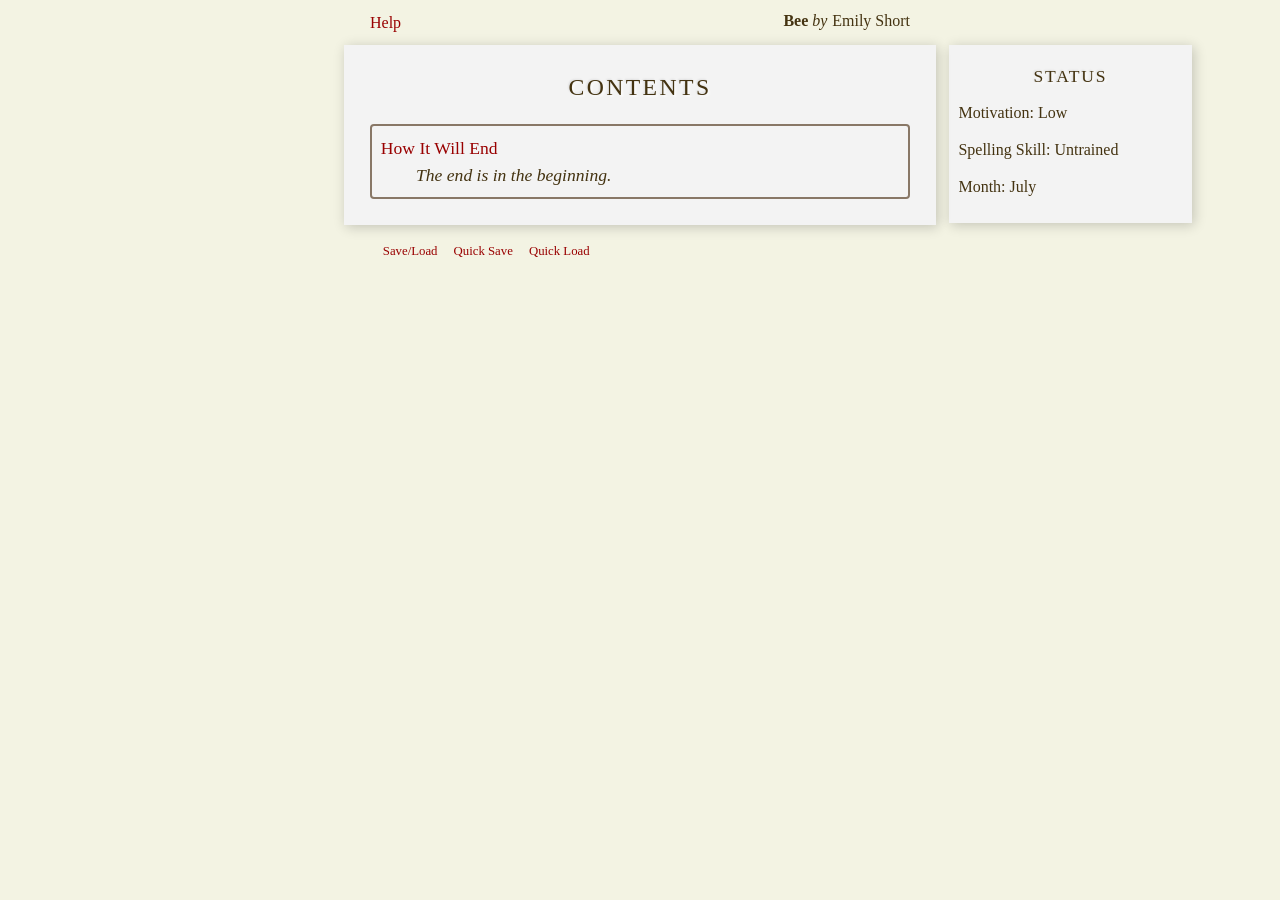
==== commit a6ac7ebb: "added help page link" ====
--- a/bee.html
+++ b/bee.html
@@ -30,6 +30,8 @@
 }
 #header-links {
   text-align: left;
+  margin-bottom: 0.5em;
+  margin-top: -1.5em;
 }
 #header-links a {
   padding-right: 1em;
@@ -288,7 +290,7 @@
   }
   #content {
       position: static;
-      font-size: 1.02em;
+      font-size: 1.05em;
       line-height: 160%;
       padding: 1em 1em 1.5em 1em;
   }
@@ -323,8 +325,8 @@
 if(k&&j[k]&&(e||j[k].data)||void 0!==d||"string"!=typeof b)return k||(k=i?a[h]=c.pop()||m.guid++:h),j[k]||(j[k]=i?{}:{toJSON:m.noop}),("object"==typeof b||"function"==typeof b)&&(e?j[k]=m.extend(j[k],b):j[k].data=m.extend(j[k].data,b)),g=j[k],e||(g.data||(g.data={}),g=g.data),void 0!==d&&(g[m.camelCase(b)]=d),"string"==typeof b?(f=g[b],null==f&&(f=g[m.camelCase(b)])):f=g,f}}function R(a,b,c){if(m.acceptData(a)){var d,e,f=a.nodeType,g=f?m.cache:a,h=f?a[m.expando]:m.expando;if(g[h]){if(b&&(d=c?g[h]:g[h].data)){m.isArray(b)?b=b.concat(m.map(b,m.camelCase)):b in d?b=[b]:(b=m.camelCase(b),b=b in d?[b]:b.split(" ")),e=b.length;while(e--)delete d[b[e]];if(c?!P(d):!m.isEmptyObject(d))return}(c||(delete g[h].data,P(g[h])))&&(f?m.cleanData([a],!0):k.deleteExpando||g!=g.window?delete g[h]:g[h]=null)}}}m.extend({cache:{},noData:{"applet ":!0,"embed ":!0,"object ":"clsid:D27CDB6E-AE6D-11cf-96B8-444553540000"},hasData:function(a){return a=a.nodeType?m.cache[a[m.expando]]:a[m.expando],!!a&&!P(a)},data:function(a,b,c){return Q(a,b,c)},removeData:function(a,b){return R(a,b)},_data:function(a,b,c){return Q(a,b,c,!0)},_removeData:function(a,b){return R(a,b,!0)}}),m.fn.extend({data:function(a,b){var c,d,e,f=this[0],g=f&&f.attributes;if(void 0===a){if(this.length&&(e=m.data(f),1===f.nodeType&&!m._data(f,"parsedAttrs"))){c=g.length;while(c--)g[c]&&(d=g[c].name,0===d.indexOf("data-")&&(d=m.camelCase(d.slice(5)),O(f,d,e[d])));m._data(f,"parsedAttrs",!0)}return e}return"object"==typeof a?this.each(function(){m.data(this,a)}):arguments.length>1?this.each(function(){m.data(this,a,b)}):f?O(f,a,m.data(f,a)):void 0},removeData:function(a){return this.each(function(){m.removeData(this,a)})}}),m.extend({queue:function(a,b,c){var d;return a?(b=(b||"fx")+"queue",d=m._data(a,b),c&&(!d||m.isArray(c)?d=m._data(a,b,m.makeArray(c)):d.push(c)),d||[]):void 0},dequeue:function(a,b){b=b||"fx";var c=m.queue(a,b),d=c.length,e=c.shift(),f=m._queueHooks(a,b),g=function(){m.dequeue(a,b)};"inprogress"===e&&(e=c.shift(),d--),e&&("fx"===b&&c.unshift("inprogress"),delete f.stop,e.call(a,g,f)),!d&&f&&f.empty.fire()},_queueHooks:function(a,b){var c=b+"queueHooks";return m._data(a,c)||m._data(a,c,{empty:m.Callbacks("once memory").add(function(){m._removeData(a,b+"queue"),m._removeData(a,c)})})}}),m.fn.extend({queue:function(a,b){var c=2;return"string"!=typeof a&&(b=a,a="fx",c--),arguments.length<c?m.queue(this[0],a):void 0===b?this:this.each(function(){var c=m.queue(this,a,b);m._queueHooks(this,a),"fx"===a&&"inprogress"!==c[0]&&m.dequeue(this,a)})},dequeue:function(a){return this.each(function(){m.dequeue(this,a)})},clearQueue:function(a){return this.queue(a||"fx",[])},promise:function(a,b){var c,d=1,e=m.Deferred(),f=this,g=this.length,h=function(){--d||e.resolveWith(f,[f])};"string"!=typeof a&&(b=a,a=void 0),a=a||"fx";while(g--)c=m._data(f[g],a+"queueHooks"),c&&c.empty&&(d++,c.empty.add(h));return h(),e.promise(b)}});var S=/[+-]?(?:\d*\.|)\d+(?:[eE][+-]?\d+|)/.source,T=["Top","Right","Bottom","Left"],U=function(a,b){return a=b||a,"none"===m.css(a,"display")||!m.contains(a.ownerDocument,a)},V=m.access=function(a,b,c,d,e,f,g){var h=0,i=a.length,j=null==c;if("object"===m.type(c)){e=!0;for(h in c)m.access(a,b,h,c[h],!0,f,g)}else if(void 0!==d&&(e=!0,m.isFunction(d)||(g=!0),j&&(g?(b.call(a,d),b=null):(j=b,b=function(a,b,c){return j.call(m(a),c)})),b))for(;i>h;h++)b(a[h],c,g?d:d.call(a[h],h,b(a[h],c)));return e?a:j?b.call(a):i?b(a[0],c):f},W=/^(?:checkbox|radio)$/i;!function(){var a=y.createElement("input"),b=y.createElement("div"),c=y.createDocumentFragment();if(b.innerHTML="  <link/><table></table><a href='/a'>a</a><input type='checkbox'/>",k.leadingWhitespace=3===b.firstChild.nodeType,k.tbody=!b.getElementsByTagName("tbody").length,k.htmlSerialize=!!b.getElementsByTagName("link").length,k.html5Clone="<:nav></:nav>"!==y.createElement("nav").cloneNode(!0).outerHTML,a.type="checkbox",a.checked=!0,c.appendChild(a),k.appendChecked=a.checked,b.innerHTML="<textarea>x</textarea>",k.noCloneChecked=!!b.cloneNode(!0).lastChild.defaultValue,c.appendChild(b),b.innerHTML="<input type='radio' checked='checked' name='t'/>",k.checkClone=b.cloneNode(!0).cloneNode(!0).lastChild.checked,k.noCloneEvent=!0,b.attachEvent&&(b.attachEvent("onclick",function(){k.noCloneEvent=!1}),b.cloneNode(!0).click()),null==k.deleteExpando){k.deleteExpando=!0;try{delete b.test}catch(d){k.deleteExpando=!1}}}(),function(){var b,c,d=y.createElement("div");for(b in{submit:!0,change:!0,focusin:!0})c="on"+b,(k[b+"Bubbles"]=c in a)||(d.setAttribute(c,"t"),k[b+"Bubbles"]=d.attributes[c].expando===!1);d=null}();var X=/^(?:input|select|textarea)$/i,Y=/^key/,Z=/^(?:mouse|pointer|contextmenu)|click/,$=/^(?:focusinfocus|focusoutblur)$/,_=/^([^.]*)(?:\.(.+)|)$/;function ab(){return!0}function bb(){return!1}function cb(){try{return y.activeElement}catch(a){}}m.event={global:{},add:function(a,b,c,d,e){var f,g,h,i,j,k,l,n,o,p,q,r=m._data(a);if(r){c.handler&&(i=c,c=i.handler,e=i.selector),c.guid||(c.guid=m.guid++),(g=r.events)||(g=r.events={}),(k=r.handle)||(k=r.handle=function(a){return typeof m===K||a&&m.event.triggered===a.type?void 0:m.event.dispatch.apply(k.elem,arguments)},k.elem=a),b=(b||"").match(E)||[""],h=b.length;while(h--)f=_.exec(b[h])||[],o=q=f[1],p=(f[2]||"").split(".").sort(),o&&(j=m.event.special[o]||{},o=(e?j.delegateType:j.bindType)||o,j=m.event.special[o]||{},l=m.extend({type:o,origType:q,data:d,handler:c,guid:c.guid,selector:e,needsContext:e&&m.expr.match.needsContext.test(e),namespace:p.join(".")},i),(n=g[o])||(n=g[o]=[],n.delegateCount=0,j.setup&&j.setup.call(a,d,p,k)!==!1||(a.addEventListener?a.addEventListener(o,k,!1):a.attachEvent&&a.attachEvent("on"+o,k))),j.add&&(j.add.call(a,l),l.handler.guid||(l.handler.guid=c.guid)),e?n.splice(n.delegateCount++,0,l):n.push(l),m.event.global[o]=!0);a=null}},remove:function(a,b,c,d,e){var f,g,h,i,j,k,l,n,o,p,q,r=m.hasData(a)&&m._data(a);if(r&&(k=r.events)){b=(b||"").match(E)||[""],j=b.length;while(j--)if(h=_.exec(b[j])||[],o=q=h[1],p=(h[2]||"").split(".").sort(),o){l=m.event.special[o]||{},o=(d?l.delegateType:l.bindType)||o,n=k[o]||[],h=h[2]&&new RegExp("(^|\\.)"+p.join("\\.(?:.*\\.|)")+"(\\.|$)"),i=f=n.length;while(f--)g=n[f],!e&&q!==g.origType||c&&c.guid!==g.guid||h&&!h.test(g.namespace)||d&&d!==g.selector&&("**"!==d||!g.selector)||(n.splice(f,1),g.selector&&n.delegateCount--,l.remove&&l.remove.call(a,g));i&&!n.length&&(l.teardown&&l.teardown.call(a,p,r.handle)!==!1||m.removeEvent(a,o,r.handle),delete k[o])}else for(o in k)m.event.remove(a,o+b[j],c,d,!0);m.isEmptyObject(k)&&(delete r.handle,m._removeData(a,"events"))}},trigger:function(b,c,d,e){var f,g,h,i,k,l,n,o=[d||y],p=j.call(b,"type")?b.type:b,q=j.call(b,"namespace")?b.namespace.split("."):[];if(h=l=d=d||y,3!==d.nodeType&&8!==d.nodeType&&!$.test(p+m.event.triggered)&&(p.indexOf(".")>=0&&(q=p.split("."),p=q.shift(),q.sort()),g=p.indexOf(":")<0&&"on"+p,b=b[m.expando]?b:new m.Event(p,"object"==typeof b&&b),b.isTrigger=e?2:3,b.namespace=q.join("."),b.namespace_re=b.namespace?new RegExp("(^|\\.)"+q.join("\\.(?:.*\\.|)")+"(\\.|$)"):null,b.result=void 0,b.target||(b.target=d),c=null==c?[b]:m.makeArray(c,[b]),k=m.event.special[p]||{},e||!k.trigger||k.trigger.apply(d,c)!==!1)){if(!e&&!k.noBubble&&!m.isWindow(d)){for(i=k.delegateType||p,$.test(i+p)||(h=h.parentNode);h;h=h.parentNode)o.push(h),l=h;l===(d.ownerDocument||y)&&o.push(l.defaultView||l.parentWindow||a)}n=0;while((h=o[n++])&&!b.isPropagationStopped())b.type=n>1?i:k.bindType||p,f=(m._data(h,"events")||{})[b.type]&&m._data(h,"handle"),f&&f.apply(h,c),f=g&&h[g],f&&f.apply&&m.acceptData(h)&&(b.result=f.apply(h,c),b.result===!1&&b.preventDefault());if(b.type=p,!e&&!b.isDefaultPrevented()&&(!k._default||k._default.apply(o.pop(),c)===!1)&&m.acceptData(d)&&g&&d[p]&&!m.isWindow(d)){l=d[g],l&&(d[g]=null),m.event.triggered=p;try{d[p]()}catch(r){}m.event.triggered=void 0,l&&(d[g]=l)}return b.result}},dispatch:function(a){a=m.event.fix(a);var b,c,e,f,g,h=[],i=d.call(arguments),j=(m._data(this,"events")||{})[a.type]||[],k=m.event.special[a.type]||{};if(i[0]=a,a.delegateTarget=this,!k.preDispatch||k.preDispatch.call(this,a)!==!1){h=m.event.handlers.call(this,a,j),b=0;while((f=h[b++])&&!a.isPropagationStopped()){a.currentTarget=f.elem,g=0;while((e=f.handlers[g++])&&!a.isImmediatePropagationStopped())(!a.namespace_re||a.namespace_re.test(e.namespace))&&(a.handleObj=e,a.data=e.data,c=((m.event.special[e.origType]||{}).handle||e.handler).apply(f.elem,i),void 0!==c&&(a.result=c)===!1&&(a.preventDefault(),a.stopPropagation()))}return k.postDispatch&&k.postDispatch.call(this,a),a.result}},handlers:function(a,b){var c,d,e,f,g=[],h=b.delegateCount,i=a.target;if(h&&i.nodeType&&(!a.button||"click"!==a.type))for(;i!=this;i=i.parentNode||this)if(1===i.nodeType&&(i.disabled!==!0||"click"!==a.type)){for(e=[],f=0;h>f;f++)d=b[f],c=d.selector+" ",void 0===e[c]&&(e[c]=d.needsContext?m(c,this).index(i)>=0:m.find(c,this,null,[i]).length),e[c]&&e.push(d);e.length&&g.push({elem:i,handlers:e})}return h<b.length&&g.push({elem:this,handlers:b.slice(h)}),g},fix:function(a){if(a[m.expando])return a;var b,c,d,e=a.type,f=a,g=this.fixHooks[e];g||(this.fixHooks[e]=g=Z.test(e)?this.mouseHooks:Y.test(e)?this.keyHooks:{}),d=g.props?this.props.concat(g.props):this.props,a=new m.Event(f),b=d.length;while(b--)c=d[b],a[c]=f[c];return a.target||(a.target=f.srcElement||y),3===a.target.nodeType&&(a.target=a.target.parentNode),a.metaKey=!!a.metaKey,g.filter?g.filter(a,f):a},props:"altKey bubbles cancelable ctrlKey currentTarget eventPhase metaKey relatedTarget shiftKey target timeStamp view which".split(" "),fixHooks:{},keyHooks:{props:"char charCode key keyCode".split(" "),filter:function(a,b){return null==a.which&&(a.which=null!=b.charCode?b.charCode:b.keyCode),a}},mouseHooks:{props:"button buttons clientX clientY fromElement offsetX offsetY pageX pageY screenX screenY toElement".split(" "),filter:function(a,b){var c,d,e,f=b.button,g=b.fromElement;return null==a.pageX&&null!=b.clientX&&(d=a.target.ownerDocument||y,e=d.documentElement,c=d.body,a.pageX=b.clientX+(e&&e.scrollLeft||c&&c.scrollLeft||0)-(e&&e.clientLeft||c&&c.clientLeft||0),a.pageY=b.clientY+(e&&e.scrollTop||c&&c.scrollTop||0)-(e&&e.clientTop||c&&c.clientTop||0)),!a.relatedTarget&&g&&(a.relatedTarget=g===a.target?b.toElement:g),a.which||void 0===f||(a.which=1&f?1:2&f?3:4&f?2:0),a}},special:{load:{noBubble:!0},focus:{trigger:function(){if(this!==cb()&&this.focus)try{return this.focus(),!1}catch(a){}},delegateType:"focusin"},blur:{trigger:function(){return this===cb()&&this.blur?(this.blur(),!1):void 0},delegateType:"focusout"},click:{trigger:function(){return m.nodeName(this,"input")&&"checkbox"===this.type&&this.click?(this.click(),!1):void 0},_default:function(a){return m.nodeName(a.target,"a")}},beforeunload:{postDispatch:function(a){void 0!==a.result&&a.originalEvent&&(a.originalEvent.returnValue=a.result)}}},simulate:function(a,b,c,d){var e=m.extend(new m.Event,c,{type:a,isSimulated:!0,originalEvent:{}});d?m.event.trigger(e,null,b):m.event.dispatch.call(b,e),e.isDefaultPrevented()&&c.preventDefault()}},m.removeEvent=y.removeEventListener?function(a,b,c){a.removeEventListener&&a.removeEventListener(b,c,!1)}:function(a,b,c){var d="on"+b;a.detachEvent&&(typeof a[d]===K&&(a[d]=null),a.detachEvent(d,c))},m.Event=function(a,b){return this instanceof m.Event?(a&&a.type?(this.originalEvent=a,this.type=a.type,this.isDefaultPrevented=a.defaultPrevented||void 0===a.defaultPrevented&&a.returnValue===!1?ab:bb):this.type=a,b&&m.extend(this,b),this.timeStamp=a&&a.timeStamp||m.now(),void(this[m.expando]=!0)):new m.Event(a,b)},m.Event.prototype={isDefaultPrevented:bb,isPropagationStopped:bb,isImmediatePropagationStopped:bb,preventDefault:function(){var a=this.originalEvent;this.isDefaultPrevented=ab,a&&(a.preventDefault?a.preventDefault():a.returnValue=!1)},stopPropagation:function(){var a=this.originalEvent;this.isPropagationStopped=ab,a&&(a.stopPropagation&&a.stopPropagation(),a.cancelBubble=!0)},stopImmediatePropagation:function(){var a=this.originalEvent;this.isImmediatePropagationStopped=ab,a&&a.stopImmediatePropagation&&a.stopImmediatePropagation(),this.stopPropagation()}},m.each({mouseenter:"mouseover",mouseleave:"mouseout",pointerenter:"pointerover",pointerleave:"pointerout"},function(a,b){m.event.special[a]={delegateType:b,bindType:b,handle:function(a){var c,d=this,e=a.relatedTarget,f=a.handleObj;return(!e||e!==d&&!m.contains(d,e))&&(a.type=f.origType,c=f.handler.apply(this,arguments),a.type=b),c}}}),k.submitBubbles||(m.event.special.submit={setup:function(){return m.nodeName(this,"form")?!1:void m.event.add(this,"click._submit keypress._submit",function(a){var b=a.target,c=m.nodeName(b,"input")||m.nodeName(b,"button")?b.form:void 0;c&&!m._data(c,"submitBubbles")&&(m.event.add(c,"submit._submit",function(a){a._submit_bubble=!0}),m._data(c,"submitBubbles",!0))})},postDispatch:function(a){a._submit_bubble&&(delete a._submit_bubble,this.parentNode&&!a.isTrigger&&m.event.simulate("submit",this.parentNode,a,!0))},teardown:function(){return m.nodeName(this,"form")?!1:void m.event.remove(this,"._submit")}}),k.changeBubbles||(m.event.special.change={setup:function(){return X.test(this.nodeName)?(("checkbox"===this.type||"radio"===this.type)&&(m.event.add(this,"propertychange._change",function(a){"checked"===a.originalEvent.propertyName&&(this._just_changed=!0)}),m.event.add(this,"click._change",function(a){this._just_changed&&!a.isTrigger&&(this._just_changed=!1),m.event.simulate("change",this,a,!0)})),!1):void m.event.add(this,"beforeactivate._change",function(a){var b=a.target;X.test(b.nodeName)&&!m._data(b,"changeBubbles")&&(m.event.add(b,"change._change",function(a){!this.parentNode||a.isSimulated||a.isTrigger||m.event.simulate("change",this.parentNode,a,!0)}),m._data(b,"changeBubbles",!0))})},handle:function(a){var b=a.target;return this!==b||a.isSimulated||a.isTrigger||"radio"!==b.type&&"checkbox"!==b.type?a.handleObj.handler.apply(this,arguments):void 0},teardown:function(){return m.event.remove(this,"._change"),!X.test(this.nodeName)}}),k.focusinBubbles||m.each({focus:"focusin",blur:"focusout"},function(a,b){var c=function(a){m.event.simulate(b,a.target,m.event.fix(a),!0)};m.event.special[b]={setup:function(){var d=this.ownerDocument||this,e=m._data(d,b);e||d.addEventListener(a,c,!0),m._data(d,b,(e||0)+1)},teardown:function(){var d=this.ownerDocument||this,e=m._data(d,b)-1;e?m._data(d,b,e):(d.removeEventListener(a,c,!0),m._removeData(d,b))}}}),m.fn.extend({on:function(a,b,c,d,e){var f,g;if("object"==typeof a){"string"!=typeof b&&(c=c||b,b=void 0);for(f in a)this.on(f,b,c,a[f],e);return this}if(null==c&&null==d?(d=b,c=b=void 0):null==d&&("string"==typeof b?(d=c,c=void 0):(d=c,c=b,b=void 0)),d===!1)d=bb;else if(!d)return this;return 1===e&&(g=d,d=function(a){return m().off(a),g.apply(this,arguments)},d.guid=g.guid||(g.guid=m.guid++)),this.each(function(){m.event.add(this,a,d,c,b)})},one:function(a,b,c,d){return this.on(a,b,c,d,1)},off:function(a,b,c){var d,e;if(a&&a.preventDefault&&a.handleObj)return d=a.handleObj,m(a.delegateTarget).off(d.namespace?d.origType+"."+d.namespace:d.origType,d.selector,d.handler),this;if("object"==typeof a){for(e in a)this.off(e,b,a[e]);return this}return(b===!1||"function"==typeof b)&&(c=b,b=void 0),c===!1&&(c=bb),this.each(function(){m.event.remove(this,a,c,b)})},trigger:function(a,b){return this.each(function(){m.event.trigger(a,b,this)})},triggerHandler:function(a,b){var c=this[0];return c?m.event.trigger(a,b,c,!0):void 0}});function db(a){var b=eb.split("|"),c=a.createDocumentFragment();if(c.createElement)while(b.length)c.createElement(b.pop());return c}var eb="abbr|article|aside|audio|bdi|canvas|data|datalist|details|figcaption|figure|footer|header|hgroup|mark|meter|nav|output|progress|section|summary|time|video",fb=/ jQuery\d+="(?:null|\d+)"/g,gb=new RegExp("<(?:"+eb+")[\\s/>]","i"),hb=/^\s+/,ib=/<(?!area|br|col|embed|hr|img|input|link|meta|param)(([\w:]+)[^>]*)\/>/gi,jb=/<([\w:]+)/,kb=/<tbody/i,lb=/<|&#?\w+;/,mb=/<(?:script|style|link)/i,nb=/checked\s*(?:[^=]|=\s*.checked.)/i,ob=/^$|\/(?:java|ecma)script/i,pb=/^true\/(.*)/,qb=/^\s*<!(?:\[CDATA\[|--)|(?:\]\]|--)>\s*$/g,rb={option:[1,"<select multiple='multiple'>","</select>"],legend:[1,"<fieldset>","</fieldset>"],area:[1,"<map>","</map>"],param:[1,"<object>","</object>"],thead:[1,"<table>","</table>"],tr:[2,"<table><tbody>","</tbody></table>"],col:[2,"<table><tbody></tbody><colgroup>","</colgroup></table>"],td:[3,"<table><tbody><tr>","</tr></tbody></table>"],_default:k.htmlSerialize?[0,"",""]:[1,"X<div>","</div>"]},sb=db(y),tb=sb.appendChild(y.createElement("div"));rb.optgroup=rb.option,rb.tbody=rb.tfoot=rb.colgroup=rb.caption=rb.thead,rb.th=rb.td;function ub(a,b){var c,d,e=0,f=typeof a.getElementsByTagName!==K?a.getElementsByTagName(b||"*"):typeof a.querySelectorAll!==K?a.querySelectorAll(b||"*"):void 0;if(!f)for(f=[],c=a.childNodes||a;null!=(d=c[e]);e++)!b||m.nodeName(d,b)?f.push(d):m.merge(f,ub(d,b));return void 0===b||b&&m.nodeName(a,b)?m.merge([a],f):f}function vb(a){W.test(a.type)&&(a.defaultChecked=a.checked)}function wb(a,b){return m.nodeName(a,"table")&&m.nodeName(11!==b.nodeType?b:b.firstChild,"tr")?a.getElementsByTagName("tbody")[0]||a.appendChild(a.ownerDocument.createElement("tbody")):a}function xb(a){return a.type=(null!==m.find.attr(a,"type"))+"/"+a.type,a}function yb(a){var b=pb.exec(a.type);return b?a.type=b[1]:a.removeAttribute("type"),a}function zb(a,b){for(var c,d=0;null!=(c=a[d]);d++)m._data(c,"globalEval",!b||m._data(b[d],"globalEval"))}function Ab(a,b){if(1===b.nodeType&&m.hasData(a)){var c,d,e,f=m._data(a),g=m._data(b,f),h=f.events;if(h){delete g.handle,g.events={};for(c in h)for(d=0,e=h[c].length;e>d;d++)m.event.add(b,c,h[c][d])}g.data&&(g.data=m.extend({},g.data))}}function Bb(a,b){var c,d,e;if(1===b.nodeType){if(c=b.nodeName.toLowerCase(),!k.noCloneEvent&&b[m.expando]){e=m._data(b);for(d in e.events)m.removeEvent(b,d,e.handle);b.removeAttribute(m.expando)}"script"===c&&b.text!==a.text?(xb(b).text=a.text,yb(b)):"object"===c?(b.parentNode&&(b.outerHTML=a.outerHTML),k.html5Clone&&a.innerHTML&&!m.trim(b.innerHTML)&&(b.innerHTML=a.innerHTML)):"input"===c&&W.test(a.type)?(b.defaultChecked=b.checked=a.checked,b.value!==a.value&&(b.value=a.value)):"option"===c?b.defaultSelected=b.selected=a.defaultSelected:("input"===c||"textarea"===c)&&(b.defaultValue=a.defaultValue)}}m.extend({clone:function(a,b,c){var d,e,f,g,h,i=m.contains(a.ownerDocument,a);if(k.html5Clone||m.isXMLDoc(a)||!gb.test("<"+a.nodeName+">")?f=a.cloneNode(!0):(tb.innerHTML=a.outerHTML,tb.removeChild(f=tb.firstChild)),!(k.noCloneEvent&&k.noCloneChecked||1!==a.nodeType&&11!==a.nodeType||m.isXMLDoc(a)))for(d=ub(f),h=ub(a),g=0;null!=(e=h[g]);++g)d[g]&&Bb(e,d[g]);if(b)if(c)for(h=h||ub(a),d=d||ub(f),g=0;null!=(e=h[g]);g++)Ab(e,d[g]);else Ab(a,f);return d=ub(f,"script"),d.length>0&&zb(d,!i&&ub(a,"script")),d=h=e=null,f},buildFragment:function(a,b,c,d){for(var e,f,g,h,i,j,l,n=a.length,o=db(b),p=[],q=0;n>q;q++)if(f=a[q],f||0===f)if("object"===m.type(f))m.merge(p,f.nodeType?[f]:f);else if(lb.test(f)){h=h||o.appendChild(b.createElement("div")),i=(jb.exec(f)||["",""])[1].toLowerCase(),l=rb[i]||rb._default,h.innerHTML=l[1]+f.replace(ib,"<$1></$2>")+l[2],e=l[0];while(e--)h=h.lastChild;if(!k.leadingWhitespace&&hb.test(f)&&p.push(b.createTextNode(hb.exec(f)[0])),!k.tbody){f="table"!==i||kb.test(f)?"<table>"!==l[1]||kb.test(f)?0:h:h.firstChild,e=f&&f.childNodes.length;while(e--)m.nodeName(j=f.childNodes[e],"tbody")&&!j.childNodes.length&&f.removeChild(j)}m.merge(p,h.childNodes),h.textContent="";while(h.firstChild)h.removeChild(h.firstChild);h=o.lastChild}else p.push(b.createTextNode(f));h&&o.removeChild(h),k.appendChecked||m.grep(ub(p,"input"),vb),q=0;while(f=p[q++])if((!d||-1===m.inArray(f,d))&&(g=m.contains(f.ownerDocument,f),h=ub(o.appendChild(f),"script"),g&&zb(h),c)){e=0;while(f=h[e++])ob.test(f.type||"")&&c.push(f)}return h=null,o},cleanData:function(a,b){for(var d,e,f,g,h=0,i=m.expando,j=m.cache,l=k.deleteExpando,n=m.event.special;null!=(d=a[h]);h++)if((b||m.acceptData(d))&&(f=d[i],g=f&&j[f])){if(g.events)for(e in g.events)n[e]?m.event.remove(d,e):m.removeEvent(d,e,g.handle);j[f]&&(delete j[f],l?delete d[i]:typeof d.removeAttribute!==K?d.removeAttribute(i):d[i]=null,c.push(f))}}}),m.fn.extend({text:function(a){return V(this,function(a){return void 0===a?m.text(this):this.empty().append((this[0]&&this[0].ownerDocument||y).createTextNode(a))},null,a,arguments.length)},append:function(){return this.domManip(arguments,function(a){if(1===this.nodeType||11===this.nodeType||9===this.nodeType){var b=wb(this,a);b.appendChild(a)}})},prepend:function(){return this.domManip(arguments,function(a){if(1===this.nodeType||11===this.nodeType||9===this.nodeType){var b=wb(this,a);b.insertBefore(a,b.firstChild)}})},before:function(){return this.domManip(arguments,function(a){this.parentNode&&this.parentNode.insertBefore(a,this)})},after:function(){return this.domManip(arguments,function(a){this.parentNode&&this.parentNode.insertBefore(a,this.nextSibling)})},remove:function(a,b){for(var c,d=a?m.filter(a,this):this,e=0;null!=(c=d[e]);e++)b||1!==c.nodeType||m.cleanData(ub(c)),c.parentNode&&(b&&m.contains(c.ownerDocument,c)&&zb(ub(c,"script")),c.parentNode.removeChild(c));return this},empty:function(){for(var a,b=0;null!=(a=this[b]);b++){1===a.nodeType&&m.cleanData(ub(a,!1));while(a.firstChild)a.removeChild(a.firstChild);a.options&&m.nodeName(a,"select")&&(a.options.length=0)}return this},clone:function(a,b){return a=null==a?!1:a,b=null==b?a:b,this.map(function(){return m.clone(this,a,b)})},html:function(a){return V(this,function(a){var b=this[0]||{},c=0,d=this.length;if(void 0===a)return 1===b.nodeType?b.innerHTML.replace(fb,""):void 0;if(!("string"!=typeof a||mb.test(a)||!k.htmlSerialize&&gb.test(a)||!k.leadingWhitespace&&hb.test(a)||rb[(jb.exec(a)||["",""])[1].toLowerCase()])){a=a.replace(ib,"<$1></$2>");try{for(;d>c;c++)b=this[c]||{},1===b.nodeType&&(m.cleanData(ub(b,!1)),b.innerHTML=a);b=0}catch(e){}}b&&this.empty().append(a)},null,a,arguments.length)},replaceWith:function(){var a=arguments[0];return this.domManip(arguments,function(b){a=this.parentNode,m.cleanData(ub(this)),a&&a.replaceChild(b,this)}),a&&(a.length||a.nodeType)?this:this.remove()},detach:function(a){return this.remove(a,!0)},domManip:function(a,b){a=e.apply([],a);var c,d,f,g,h,i,j=0,l=this.length,n=this,o=l-1,p=a[0],q=m.isFunction(p);if(q||l>1&&"string"==typeof p&&!k.checkClone&&nb.test(p))return this.each(function(c){var d=n.eq(c);q&&(a[0]=p.call(this,c,d.html())),d.domManip(a,b)});if(l&&(i=m.buildFragment(a,this[0].ownerDocument,!1,this),c=i.firstChild,1===i.childNodes.length&&(i=c),c)){for(g=m.map(ub(i,"script"),xb),f=g.length;l>j;j++)d=i,j!==o&&(d=m.clone(d,!0,!0),f&&m.merge(g,ub(d,"script"))),b.call(this[j],d,j);if(f)for(h=g[g.length-1].ownerDocument,m.map(g,yb),j=0;f>j;j++)d=g[j],ob.test(d.type||"")&&!m._data(d,"globalEval")&&m.contains(h,d)&&(d.src?m._evalUrl&&m._evalUrl(d.src):m.globalEval((d.text||d.textContent||d.innerHTML||"").replace(qb,"")));i=c=null}return this}}),m.each({appendTo:"append",prependTo:"prepend",insertBefore:"before",insertAfter:"after",replaceAll:"replaceWith"},function(a,b){m.fn[a]=function(a){for(var c,d=0,e=[],g=m(a),h=g.length-1;h>=d;d++)c=d===h?this:this.clone(!0),m(g[d])[b](c),f.apply(e,c.get());return this.pushStack(e)}});var Cb,Db={};function Eb(b,c){var d,e=m(c.createElement(b)).appendTo(c.body),f=a.getDefaultComputedStyle&&(d=a.getDefaultComputedStyle(e[0]))?d.display:m.css(e[0],"display");return e.detach(),f}function Fb(a){var b=y,c=Db[a];return c||(c=Eb(a,b),"none"!==c&&c||(Cb=(Cb||m("<iframe frameborder='0' width='0' height='0'/>")).appendTo(b.documentElement),b=(Cb[0].contentWindow||Cb[0].contentDocument).document,b.write(),b.close(),c=Eb(a,b),Cb.detach()),Db[a]=c),c}!function(){var a;k.shrinkWrapBlocks=function(){if(null!=a)return a;a=!1;var b,c,d;return c=y.getElementsByTagName("body")[0],c&&c.style?(b=y.createElement("div"),d=y.createElement("div"),d.style.cssText="position:absolute;border:0;width:0;height:0;top:0;left:-9999px",c.appendChild(d).appendChild(b),typeof b.style.zoom!==K&&(b.style.cssText="-webkit-box-sizing:content-box;-moz-box-sizing:content-box;box-sizing:content-box;display:block;margin:0;border:0;padding:1px;width:1px;zoom:1",b.appendChild(y.createElement("div")).style.width="5px",a=3!==b.offsetWidth),c.removeChild(d),a):void 0}}();var Gb=/^margin/,Hb=new RegExp("^("+S+")(?!px)[a-z%]+$","i"),Ib,Jb,Kb=/^(top|right|bottom|left)$/;a.getComputedStyle?(Ib=function(a){return a.ownerDocument.defaultView.getComputedStyle(a,null)},Jb=function(a,b,c){var d,e,f,g,h=a.style;return c=c||Ib(a),g=c?c.getPropertyValue(b)||c[b]:void 0,c&&(""!==g||m.contains(a.ownerDocument,a)||(g=m.style(a,b)),Hb.test(g)&&Gb.test(b)&&(d=h.width,e=h.minWidth,f=h.maxWidth,h.minWidth=h.maxWidth=h.width=g,g=c.width,h.width=d,h.minWidth=e,h.maxWidth=f)),void 0===g?g:g+""}):y.documentElement.currentStyle&&(Ib=function(a){return a.currentStyle},Jb=function(a,b,c){var d,e,f,g,h=a.style;return c=c||Ib(a),g=c?c[b]:void 0,null==g&&h&&h[b]&&(g=h[b]),Hb.test(g)&&!Kb.test(b)&&(d=h.left,e=a.runtimeStyle,f=e&&e.left,f&&(e.left=a.currentStyle.left),h.left="fontSize"===b?"1em":g,g=h.pixelLeft+"px",h.left=d,f&&(e.left=f)),void 0===g?g:g+""||"auto"});function Lb(a,b){return{get:function(){var c=a();if(null!=c)return c?void delete this.get:(this.get=b).apply(this,arguments)}}}!function(){var b,c,d,e,f,g,h;if(b=y.createElement("div"),b.innerHTML="  <link/><table></table><a href='/a'>a</a><input type='checkbox'/>",d=b.getElementsByTagName("a")[0],c=d&&d.style){c.cssText="float:left;opacity:.5",k.opacity="0.5"===c.opacity,k.cssFloat=!!c.cssFloat,b.style.backgroundClip="content-box",b.cloneNode(!0).style.backgroundClip="",k.clearCloneStyle="content-box"===b.style.backgroundClip,k.boxSizing=""===c.boxSizing||""===c.MozBoxSizing||""===c.WebkitBoxSizing,m.extend(k,{reliableHiddenOffsets:function(){return null==g&&i(),g},boxSizingReliable:function(){return null==f&&i(),f},pixelPosition:function(){return null==e&&i(),e},reliableMarginRight:function(){return null==h&&i(),h}});function i(){var b,c,d,i;c=y.getElementsByTagName("body")[0],c&&c.style&&(b=y.createElement("div"),d=y.createElement("div"),d.style.cssText="position:absolute;border:0;width:0;height:0;top:0;left:-9999px",c.appendChild(d).appendChild(b),b.style.cssText="-webkit-box-sizing:border-box;-moz-box-sizing:border-box;box-sizing:border-box;display:block;margin-top:1%;top:1%;border:1px;padding:1px;width:4px;position:absolute",e=f=!1,h=!0,a.getComputedStyle&&(e="1%"!==(a.getComputedStyle(b,null)||{}).top,f="4px"===(a.getComputedStyle(b,null)||{width:"4px"}).width,i=b.appendChild(y.createElement("div")),i.style.cssText=b.style.cssText="-webkit-box-sizing:content-box;-moz-box-sizing:content-box;box-sizing:content-box;display:block;margin:0;border:0;padding:0",i.style.marginRight=i.style.width="0",b.style.width="1px",h=!parseFloat((a.getComputedStyle(i,null)||{}).marginRight)),b.innerHTML="<table><tr><td></td><td>t</td></tr></table>",i=b.getElementsByTagName("td"),i[0].style.cssText="margin:0;border:0;padding:0;display:none",g=0===i[0].offsetHeight,g&&(i[0].style.display="",i[1].style.display="none",g=0===i[0].offsetHeight),c.removeChild(d))}}}(),m.swap=function(a,b,c,d){var e,f,g={};for(f in b)g[f]=a.style[f],a.style[f]=b[f];e=c.apply(a,d||[]);for(f in b)a.style[f]=g[f];return e};var Mb=/alpha\([^)]*\)/i,Nb=/opacity\s*=\s*([^)]*)/,Ob=/^(none|table(?!-c[ea]).+)/,Pb=new RegExp("^("+S+")(.*)$","i"),Qb=new RegExp("^([+-])=("+S+")","i"),Rb={position:"absolute",visibility:"hidden",display:"block"},Sb={letterSpacing:"0",fontWeight:"400"},Tb=["Webkit","O","Moz","ms"];function Ub(a,b){if(b in a)return b;var c=b.charAt(0).toUpperCase()+b.slice(1),d=b,e=Tb.length;while(e--)if(b=Tb[e]+c,b in a)return b;return d}function Vb(a,b){for(var c,d,e,f=[],g=0,h=a.length;h>g;g++)d=a[g],d.style&&(f[g]=m._data(d,"olddisplay"),c=d.style.display,b?(f[g]||"none"!==c||(d.style.display=""),""===d.style.display&&U(d)&&(f[g]=m._data(d,"olddisplay",Fb(d.nodeName)))):(e=U(d),(c&&"none"!==c||!e)&&m._data(d,"olddisplay",e?c:m.css(d,"display"))));for(g=0;h>g;g++)d=a[g],d.style&&(b&&"none"!==d.style.display&&""!==d.style.display||(d.style.display=b?f[g]||"":"none"));return a}function Wb(a,b,c){var d=Pb.exec(b);return d?Math.max(0,d[1]-(c||0))+(d[2]||"px"):b}function Xb(a,b,c,d,e){for(var f=c===(d?"border":"content")?4:"width"===b?1:0,g=0;4>f;f+=2)"margin"===c&&(g+=m.css(a,c+T[f],!0,e)),d?("content"===c&&(g-=m.css(a,"padding"+T[f],!0,e)),"margin"!==c&&(g-=m.css(a,"border"+T[f]+"Width",!0,e))):(g+=m.css(a,"padding"+T[f],!0,e),"padding"!==c&&(g+=m.css(a,"border"+T[f]+"Width",!0,e)));return g}function Yb(a,b,c){var d=!0,e="width"===b?a.offsetWidth:a.offsetHeight,f=Ib(a),g=k.boxSizing&&"border-box"===m.css(a,"boxSizing",!1,f);if(0>=e||null==e){if(e=Jb(a,b,f),(0>e||null==e)&&(e=a.style[b]),Hb.test(e))return e;d=g&&(k.boxSizingReliable()||e===a.style[b]),e=parseFloat(e)||0}return e+Xb(a,b,c||(g?"border":"content"),d,f)+"px"}m.extend({cssHooks:{opacity:{get:function(a,b){if(b){var c=Jb(a,"opacity");return""===c?"1":c}}}},cssNumber:{columnCount:!0,fillOpacity:!0,flexGrow:!0,flexShrink:!0,fontWeight:!0,lineHeight:!0,opacity:!0,order:!0,orphans:!0,widows:!0,zIndex:!0,zoom:!0},cssProps:{"float":k.cssFloat?"cssFloat":"styleFloat"},style:function(a,b,c,d){if(a&&3!==a.nodeType&&8!==a.nodeType&&a.style){var e,f,g,h=m.camelCase(b),i=a.style;if(b=m.cssProps[h]||(m.cssProps[h]=Ub(i,h)),g=m.cssHooks[b]||m.cssHooks[h],void 0===c)return g&&"get"in g&&void 0!==(e=g.get(a,!1,d))?e:i[b];if(f=typeof c,"string"===f&&(e=Qb.exec(c))&&(c=(e[1]+1)*e[2]+parseFloat(m.css(a,b)),f="number"),null!=c&&c===c&&("number"!==f||m.cssNumber[h]||(c+="px"),k.clearCloneStyle||""!==c||0!==b.indexOf("background")||(i[b]="inherit"),!(g&&"set"in g&&void 0===(c=g.set(a,c,d)))))try{i[b]=c}catch(j){}}},css:function(a,b,c,d){var e,f,g,h=m.camelCase(b);return b=m.cssProps[h]||(m.cssProps[h]=Ub(a.style,h)),g=m.cssHooks[b]||m.cssHooks[h],g&&"get"in g&&(f=g.get(a,!0,c)),void 0===f&&(f=Jb(a,b,d)),"normal"===f&&b in Sb&&(f=Sb[b]),""===c||c?(e=parseFloat(f),c===!0||m.isNumeric(e)?e||0:f):f}}),m.each(["height","width"],function(a,b){m.cssHooks[b]={get:function(a,c,d){return c?Ob.test(m.css(a,"display"))&&0===a.offsetWidth?m.swap(a,Rb,function(){return Yb(a,b,d)}):Yb(a,b,d):void 0},set:function(a,c,d){var e=d&&Ib(a);return Wb(a,c,d?Xb(a,b,d,k.boxSizing&&"border-box"===m.css(a,"boxSizing",!1,e),e):0)}}}),k.opacity||(m.cssHooks.opacity={get:function(a,b){return Nb.test((b&&a.currentStyle?a.currentStyle.filter:a.style.filter)||"")?.01*parseFloat(RegExp.$1)+"":b?"1":""},set:function(a,b){var c=a.style,d=a.currentStyle,e=m.isNumeric(b)?"alpha(opacity="+100*b+")":"",f=d&&d.filter||c.filter||"";c.zoom=1,(b>=1||""===b)&&""===m.trim(f.replace(Mb,""))&&c.removeAttribute&&(c.removeAttribute("filter"),""===b||d&&!d.filter)||(c.filter=Mb.test(f)?f.replace(Mb,e):f+" "+e)}}),m.cssHooks.marginRight=Lb(k.reliableMarginRight,function(a,b){return b?m.swap(a,{display:"inline-block"},Jb,[a,"marginRight"]):void 0}),m.each({margin:"",padding:"",border:"Width"},function(a,b){m.cssHooks[a+b]={expand:function(c){for(var d=0,e={},f="string"==typeof c?c.split(" "):[c];4>d;d++)e[a+T[d]+b]=f[d]||f[d-2]||f[0];return e}},Gb.test(a)||(m.cssHooks[a+b].set=Wb)}),m.fn.extend({css:function(a,b){return V(this,function(a,b,c){var d,e,f={},g=0;if(m.isArray(b)){for(d=Ib(a),e=b.length;e>g;g++)f[b[g]]=m.css(a,b[g],!1,d);return f}return void 0!==c?m.style(a,b,c):m.css(a,b)},a,b,arguments.length>1)},show:function(){return Vb(this,!0)},hide:function(){return Vb(this)},toggle:function(a){return"boolean"==typeof a?a?this.show():this.hide():this.each(function(){U(this)?m(this).show():m(this).hide()})}});function Zb(a,b,c,d,e){return new Zb.prototype.init(a,b,c,d,e)}m.Tween=Zb,Zb.prototype={constructor:Zb,init:function(a,b,c,d,e,f){this.elem=a,this.prop=c,this.easing=e||"swing",this.options=b,this.start=this.now=this.cur(),this.end=d,this.unit=f||(m.cssNumber[c]?"":"px")
 },cur:function(){var a=Zb.propHooks[this.prop];return a&&a.get?a.get(this):Zb.propHooks._default.get(this)},run:function(a){var b,c=Zb.propHooks[this.prop];return this.pos=b=this.options.duration?m.easing[this.easing](a,this.options.duration*a,0,1,this.options.duration):a,this.now=(this.end-this.start)*b+this.start,this.options.step&&this.options.step.call(this.elem,this.now,this),c&&c.set?c.set(this):Zb.propHooks._default.set(this),this}},Zb.prototype.init.prototype=Zb.prototype,Zb.propHooks={_default:{get:function(a){var b;return null==a.elem[a.prop]||a.elem.style&&null!=a.elem.style[a.prop]?(b=m.css(a.elem,a.prop,""),b&&"auto"!==b?b:0):a.elem[a.prop]},set:function(a){m.fx.step[a.prop]?m.fx.step[a.prop](a):a.elem.style&&(null!=a.elem.style[m.cssProps[a.prop]]||m.cssHooks[a.prop])?m.style(a.elem,a.prop,a.now+a.unit):a.elem[a.prop]=a.now}}},Zb.propHooks.scrollTop=Zb.propHooks.scrollLeft={set:function(a){a.elem.nodeType&&a.elem.parentNode&&(a.elem[a.prop]=a.now)}},m.easing={linear:function(a){return a},swing:function(a){return.5-Math.cos(a*Math.PI)/2}},m.fx=Zb.prototype.init,m.fx.step={};var $b,_b,ac=/^(?:toggle|show|hide)$/,bc=new RegExp("^(?:([+-])=|)("+S+")([a-z%]*)$","i"),cc=/queueHooks$/,dc=[ic],ec={"*":[function(a,b){var c=this.createTween(a,b),d=c.cur(),e=bc.exec(b),f=e&&e[3]||(m.cssNumber[a]?"":"px"),g=(m.cssNumber[a]||"px"!==f&&+d)&&bc.exec(m.css(c.elem,a)),h=1,i=20;if(g&&g[3]!==f){f=f||g[3],e=e||[],g=+d||1;do h=h||".5",g/=h,m.style(c.elem,a,g+f);while(h!==(h=c.cur()/d)&&1!==h&&--i)}return e&&(g=c.start=+g||+d||0,c.unit=f,c.end=e[1]?g+(e[1]+1)*e[2]:+e[2]),c}]};function fc(){return setTimeout(function(){$b=void 0}),$b=m.now()}function gc(a,b){var c,d={height:a},e=0;for(b=b?1:0;4>e;e+=2-b)c=T[e],d["margin"+c]=d["padding"+c]=a;return b&&(d.opacity=d.width=a),d}function hc(a,b,c){for(var d,e=(ec[b]||[]).concat(ec["*"]),f=0,g=e.length;g>f;f++)if(d=e[f].call(c,b,a))return d}function ic(a,b,c){var d,e,f,g,h,i,j,l,n=this,o={},p=a.style,q=a.nodeType&&U(a),r=m._data(a,"fxshow");c.queue||(h=m._queueHooks(a,"fx"),null==h.unqueued&&(h.unqueued=0,i=h.empty.fire,h.empty.fire=function(){h.unqueued||i()}),h.unqueued++,n.always(function(){n.always(function(){h.unqueued--,m.queue(a,"fx").length||h.empty.fire()})})),1===a.nodeType&&("height"in b||"width"in b)&&(c.overflow=[p.overflow,p.overflowX,p.overflowY],j=m.css(a,"display"),l="none"===j?m._data(a,"olddisplay")||Fb(a.nodeName):j,"inline"===l&&"none"===m.css(a,"float")&&(k.inlineBlockNeedsLayout&&"inline"!==Fb(a.nodeName)?p.zoom=1:p.display="inline-block")),c.overflow&&(p.overflow="hidden",k.shrinkWrapBlocks()||n.always(function(){p.overflow=c.overflow[0],p.overflowX=c.overflow[1],p.overflowY=c.overflow[2]}));for(d in b)if(e=b[d],ac.exec(e)){if(delete b[d],f=f||"toggle"===e,e===(q?"hide":"show")){if("show"!==e||!r||void 0===r[d])continue;q=!0}o[d]=r&&r[d]||m.style(a,d)}else j=void 0;if(m.isEmptyObject(o))"inline"===("none"===j?Fb(a.nodeName):j)&&(p.display=j);else{r?"hidden"in r&&(q=r.hidden):r=m._data(a,"fxshow",{}),f&&(r.hidden=!q),q?m(a).show():n.done(function(){m(a).hide()}),n.done(function(){var b;m._removeData(a,"fxshow");for(b in o)m.style(a,b,o[b])});for(d in o)g=hc(q?r[d]:0,d,n),d in r||(r[d]=g.start,q&&(g.end=g.start,g.start="width"===d||"height"===d?1:0))}}function jc(a,b){var c,d,e,f,g;for(c in a)if(d=m.camelCase(c),e=b[d],f=a[c],m.isArray(f)&&(e=f[1],f=a[c]=f[0]),c!==d&&(a[d]=f,delete a[c]),g=m.cssHooks[d],g&&"expand"in g){f=g.expand(f),delete a[d];for(c in f)c in a||(a[c]=f[c],b[c]=e)}else b[d]=e}function kc(a,b,c){var d,e,f=0,g=dc.length,h=m.Deferred().always(function(){delete i.elem}),i=function(){if(e)return!1;for(var b=$b||fc(),c=Math.max(0,j.startTime+j.duration-b),d=c/j.duration||0,f=1-d,g=0,i=j.tweens.length;i>g;g++)j.tweens[g].run(f);return h.notifyWith(a,[j,f,c]),1>f&&i?c:(h.resolveWith(a,[j]),!1)},j=h.promise({elem:a,props:m.extend({},b),opts:m.extend(!0,{specialEasing:{}},c),originalProperties:b,originalOptions:c,startTime:$b||fc(),duration:c.duration,tweens:[],createTween:function(b,c){var d=m.Tween(a,j.opts,b,c,j.opts.specialEasing[b]||j.opts.easing);return j.tweens.push(d),d},stop:function(b){var c=0,d=b?j.tweens.length:0;if(e)return this;for(e=!0;d>c;c++)j.tweens[c].run(1);return b?h.resolveWith(a,[j,b]):h.rejectWith(a,[j,b]),this}}),k=j.props;for(jc(k,j.opts.specialEasing);g>f;f++)if(d=dc[f].call(j,a,k,j.opts))return d;return m.map(k,hc,j),m.isFunction(j.opts.start)&&j.opts.start.call(a,j),m.fx.timer(m.extend(i,{elem:a,anim:j,queue:j.opts.queue})),j.progress(j.opts.progress).done(j.opts.done,j.opts.complete).fail(j.opts.fail).always(j.opts.always)}m.Animation=m.extend(kc,{tweener:function(a,b){m.isFunction(a)?(b=a,a=["*"]):a=a.split(" ");for(var c,d=0,e=a.length;e>d;d++)c=a[d],ec[c]=ec[c]||[],ec[c].unshift(b)},prefilter:function(a,b){b?dc.unshift(a):dc.push(a)}}),m.speed=function(a,b,c){var d=a&&"object"==typeof a?m.extend({},a):{complete:c||!c&&b||m.isFunction(a)&&a,duration:a,easing:c&&b||b&&!m.isFunction(b)&&b};return d.duration=m.fx.off?0:"number"==typeof d.duration?d.duration:d.duration in m.fx.speeds?m.fx.speeds[d.duration]:m.fx.speeds._default,(null==d.queue||d.queue===!0)&&(d.queue="fx"),d.old=d.complete,d.complete=function(){m.isFunction(d.old)&&d.old.call(this),d.queue&&m.dequeue(this,d.queue)},d},m.fn.extend({fadeTo:function(a,b,c,d){return this.filter(U).css("opacity",0).show().end().animate({opacity:b},a,c,d)},animate:function(a,b,c,d){var e=m.isEmptyObject(a),f=m.speed(b,c,d),g=function(){var b=kc(this,m.extend({},a),f);(e||m._data(this,"finish"))&&b.stop(!0)};return g.finish=g,e||f.queue===!1?this.each(g):this.queue(f.queue,g)},stop:function(a,b,c){var d=function(a){var b=a.stop;delete a.stop,b(c)};return"string"!=typeof a&&(c=b,b=a,a=void 0),b&&a!==!1&&this.queue(a||"fx",[]),this.each(function(){var b=!0,e=null!=a&&a+"queueHooks",f=m.timers,g=m._data(this);if(e)g[e]&&g[e].stop&&d(g[e]);else for(e in g)g[e]&&g[e].stop&&cc.test(e)&&d(g[e]);for(e=f.length;e--;)f[e].elem!==this||null!=a&&f[e].queue!==a||(f[e].anim.stop(c),b=!1,f.splice(e,1));(b||!c)&&m.dequeue(this,a)})},finish:function(a){return a!==!1&&(a=a||"fx"),this.each(function(){var b,c=m._data(this),d=c[a+"queue"],e=c[a+"queueHooks"],f=m.timers,g=d?d.length:0;for(c.finish=!0,m.queue(this,a,[]),e&&e.stop&&e.stop.call(this,!0),b=f.length;b--;)f[b].elem===this&&f[b].queue===a&&(f[b].anim.stop(!0),f.splice(b,1));for(b=0;g>b;b++)d[b]&&d[b].finish&&d[b].finish.call(this);delete c.finish})}}),m.each(["toggle","show","hide"],function(a,b){var c=m.fn[b];m.fn[b]=function(a,d,e){return null==a||"boolean"==typeof a?c.apply(this,arguments):this.animate(gc(b,!0),a,d,e)}}),m.each({slideDown:gc("show"),slideUp:gc("hide"),slideToggle:gc("toggle"),fadeIn:{opacity:"show"},fadeOut:{opacity:"hide"},fadeToggle:{opacity:"toggle"}},function(a,b){m.fn[a]=function(a,c,d){return this.animate(b,a,c,d)}}),m.timers=[],m.fx.tick=function(){var a,b=m.timers,c=0;for($b=m.now();c<b.length;c++)a=b[c],a()||b[c]!==a||b.splice(c--,1);b.length||m.fx.stop(),$b=void 0},m.fx.timer=function(a){m.timers.push(a),a()?m.fx.start():m.timers.pop()},m.fx.interval=13,m.fx.start=function(){_b||(_b=setInterval(m.fx.tick,m.fx.interval))},m.fx.stop=function(){clearInterval(_b),_b=null},m.fx.speeds={slow:600,fast:200,_default:400},m.fn.delay=function(a,b){return a=m.fx?m.fx.speeds[a]||a:a,b=b||"fx",this.queue(b,function(b,c){var d=setTimeout(b,a);c.stop=function(){clearTimeout(d)}})},function(){var a,b,c,d,e;b=y.createElement("div"),b.setAttribute("className","t"),b.innerHTML="  <link/><table></table><a href='/a'>a</a><input type='checkbox'/>",d=b.getElementsByTagName("a")[0],c=y.createElement("select"),e=c.appendChild(y.createElement("option")),a=b.getElementsByTagName("input")[0],d.style.cssText="top:1px",k.getSetAttribute="t"!==b.className,k.style=/top/.test(d.getAttribute("style")),k.hrefNormalized="/a"===d.getAttribute("href"),k.checkOn=!!a.value,k.optSelected=e.selected,k.enctype=!!y.createElement("form").enctype,c.disabled=!0,k.optDisabled=!e.disabled,a=y.createElement("input"),a.setAttribute("value",""),k.input=""===a.getAttribute("value"),a.value="t",a.setAttribute("type","radio"),k.radioValue="t"===a.value}();var lc=/\r/g;m.fn.extend({val:function(a){var b,c,d,e=this[0];{if(arguments.length)return d=m.isFunction(a),this.each(function(c){var e;1===this.nodeType&&(e=d?a.call(this,c,m(this).val()):a,null==e?e="":"number"==typeof e?e+="":m.isArray(e)&&(e=m.map(e,function(a){return null==a?"":a+""})),b=m.valHooks[this.type]||m.valHooks[this.nodeName.toLowerCase()],b&&"set"in b&&void 0!==b.set(this,e,"value")||(this.value=e))});if(e)return b=m.valHooks[e.type]||m.valHooks[e.nodeName.toLowerCase()],b&&"get"in b&&void 0!==(c=b.get(e,"value"))?c:(c=e.value,"string"==typeof c?c.replace(lc,""):null==c?"":c)}}}),m.extend({valHooks:{option:{get:function(a){var b=m.find.attr(a,"value");return null!=b?b:m.trim(m.text(a))}},select:{get:function(a){for(var b,c,d=a.options,e=a.selectedIndex,f="select-one"===a.type||0>e,g=f?null:[],h=f?e+1:d.length,i=0>e?h:f?e:0;h>i;i++)if(c=d[i],!(!c.selected&&i!==e||(k.optDisabled?c.disabled:null!==c.getAttribute("disabled"))||c.parentNode.disabled&&m.nodeName(c.parentNode,"optgroup"))){if(b=m(c).val(),f)return b;g.push(b)}return g},set:function(a,b){var c,d,e=a.options,f=m.makeArray(b),g=e.length;while(g--)if(d=e[g],m.inArray(m.valHooks.option.get(d),f)>=0)try{d.selected=c=!0}catch(h){d.scrollHeight}else d.selected=!1;return c||(a.selectedIndex=-1),e}}}}),m.each(["radio","checkbox"],function(){m.valHooks[this]={set:function(a,b){return m.isArray(b)?a.checked=m.inArray(m(a).val(),b)>=0:void 0}},k.checkOn||(m.valHooks[this].get=function(a){return null===a.getAttribute("value")?"on":a.value})});var mc,nc,oc=m.expr.attrHandle,pc=/^(?:checked|selected)$/i,qc=k.getSetAttribute,rc=k.input;m.fn.extend({attr:function(a,b){return V(this,m.attr,a,b,arguments.length>1)},removeAttr:function(a){return this.each(function(){m.removeAttr(this,a)})}}),m.extend({attr:function(a,b,c){var d,e,f=a.nodeType;if(a&&3!==f&&8!==f&&2!==f)return typeof a.getAttribute===K?m.prop(a,b,c):(1===f&&m.isXMLDoc(a)||(b=b.toLowerCase(),d=m.attrHooks[b]||(m.expr.match.bool.test(b)?nc:mc)),void 0===c?d&&"get"in d&&null!==(e=d.get(a,b))?e:(e=m.find.attr(a,b),null==e?void 0:e):null!==c?d&&"set"in d&&void 0!==(e=d.set(a,c,b))?e:(a.setAttribute(b,c+""),c):void m.removeAttr(a,b))},removeAttr:function(a,b){var c,d,e=0,f=b&&b.match(E);if(f&&1===a.nodeType)while(c=f[e++])d=m.propFix[c]||c,m.expr.match.bool.test(c)?rc&&qc||!pc.test(c)?a[d]=!1:a[m.camelCase("default-"+c)]=a[d]=!1:m.attr(a,c,""),a.removeAttribute(qc?c:d)},attrHooks:{type:{set:function(a,b){if(!k.radioValue&&"radio"===b&&m.nodeName(a,"input")){var c=a.value;return a.setAttribute("type",b),c&&(a.value=c),b}}}}}),nc={set:function(a,b,c){return b===!1?m.removeAttr(a,c):rc&&qc||!pc.test(c)?a.setAttribute(!qc&&m.propFix[c]||c,c):a[m.camelCase("default-"+c)]=a[c]=!0,c}},m.each(m.expr.match.bool.source.match(/\w+/g),function(a,b){var c=oc[b]||m.find.attr;oc[b]=rc&&qc||!pc.test(b)?function(a,b,d){var e,f;return d||(f=oc[b],oc[b]=e,e=null!=c(a,b,d)?b.toLowerCase():null,oc[b]=f),e}:function(a,b,c){return c?void 0:a[m.camelCase("default-"+b)]?b.toLowerCase():null}}),rc&&qc||(m.attrHooks.value={set:function(a,b,c){return m.nodeName(a,"input")?void(a.defaultValue=b):mc&&mc.set(a,b,c)}}),qc||(mc={set:function(a,b,c){var d=a.getAttributeNode(c);return d||a.setAttributeNode(d=a.ownerDocument.createAttribute(c)),d.value=b+="","value"===c||b===a.getAttribute(c)?b:void 0}},oc.id=oc.name=oc.coords=function(a,b,c){var d;return c?void 0:(d=a.getAttributeNode(b))&&""!==d.value?d.value:null},m.valHooks.button={get:function(a,b){var c=a.getAttributeNode(b);return c&&c.specified?c.value:void 0},set:mc.set},m.attrHooks.contenteditable={set:function(a,b,c){mc.set(a,""===b?!1:b,c)}},m.each(["width","height"],function(a,b){m.attrHooks[b]={set:function(a,c){return""===c?(a.setAttribute(b,"auto"),c):void 0}}})),k.style||(m.attrHooks.style={get:function(a){return a.style.cssText||void 0},set:function(a,b){return a.style.cssText=b+""}});var sc=/^(?:input|select|textarea|button|object)$/i,tc=/^(?:a|area)$/i;m.fn.extend({prop:function(a,b){return V(this,m.prop,a,b,arguments.length>1)},removeProp:function(a){return a=m.propFix[a]||a,this.each(function(){try{this[a]=void 0,delete this[a]}catch(b){}})}}),m.extend({propFix:{"for":"htmlFor","class":"className"},prop:function(a,b,c){var d,e,f,g=a.nodeType;if(a&&3!==g&&8!==g&&2!==g)return f=1!==g||!m.isXMLDoc(a),f&&(b=m.propFix[b]||b,e=m.propHooks[b]),void 0!==c?e&&"set"in e&&void 0!==(d=e.set(a,c,b))?d:a[b]=c:e&&"get"in e&&null!==(d=e.get(a,b))?d:a[b]},propHooks:{tabIndex:{get:function(a){var b=m.find.attr(a,"tabindex");return b?parseInt(b,10):sc.test(a.nodeName)||tc.test(a.nodeName)&&a.href?0:-1}}}}),k.hrefNormalized||m.each(["href","src"],function(a,b){m.propHooks[b]={get:function(a){return a.getAttribute(b,4)}}}),k.optSelected||(m.propHooks.selected={get:function(a){var b=a.parentNode;return b&&(b.selectedIndex,b.parentNode&&b.parentNode.selectedIndex),null}}),m.each(["tabIndex","readOnly","maxLength","cellSpacing","cellPadding","rowSpan","colSpan","useMap","frameBorder","contentEditable"],function(){m.propFix[this.toLowerCase()]=this}),k.enctype||(m.propFix.enctype="encoding");var uc=/[\t\r\n\f]/g;m.fn.extend({addClass:function(a){var b,c,d,e,f,g,h=0,i=this.length,j="string"==typeof a&&a;if(m.isFunction(a))return this.each(function(b){m(this).addClass(a.call(this,b,this.className))});if(j)for(b=(a||"").match(E)||[];i>h;h++)if(c=this[h],d=1===c.nodeType&&(c.className?(" "+c.className+" ").replace(uc," "):" ")){f=0;while(e=b[f++])d.indexOf(" "+e+" ")<0&&(d+=e+" ");g=m.trim(d),c.className!==g&&(c.className=g)}return this},removeClass:function(a){var b,c,d,e,f,g,h=0,i=this.length,j=0===arguments.length||"string"==typeof a&&a;if(m.isFunction(a))return this.each(function(b){m(this).removeClass(a.call(this,b,this.className))});if(j)for(b=(a||"").match(E)||[];i>h;h++)if(c=this[h],d=1===c.nodeType&&(c.className?(" "+c.className+" ").replace(uc," "):"")){f=0;while(e=b[f++])while(d.indexOf(" "+e+" ")>=0)d=d.replace(" "+e+" "," ");g=a?m.trim(d):"",c.className!==g&&(c.className=g)}return this},toggleClass:function(a,b){var c=typeof a;return"boolean"==typeof b&&"string"===c?b?this.addClass(a):this.removeClass(a):this.each(m.isFunction(a)?function(c){m(this).toggleClass(a.call(this,c,this.className,b),b)}:function(){if("string"===c){var b,d=0,e=m(this),f=a.match(E)||[];while(b=f[d++])e.hasClass(b)?e.removeClass(b):e.addClass(b)}else(c===K||"boolean"===c)&&(this.className&&m._data(this,"__className__",this.className),this.className=this.className||a===!1?"":m._data(this,"__className__")||"")})},hasClass:function(a){for(var b=" "+a+" ",c=0,d=this.length;d>c;c++)if(1===this[c].nodeType&&(" "+this[c].className+" ").replace(uc," ").indexOf(b)>=0)return!0;return!1}}),m.each("blur focus focusin focusout load resize scroll unload click dblclick mousedown mouseup mousemove mouseover mouseout mouseenter mouseleave change select submit keydown keypress keyup error contextmenu".split(" "),function(a,b){m.fn[b]=function(a,c){return arguments.length>0?this.on(b,null,a,c):this.trigger(b)}}),m.fn.extend({hover:function(a,b){return this.mouseenter(a).mouseleave(b||a)},bind:function(a,b,c){return this.on(a,null,b,c)},unbind:function(a,b){return this.off(a,null,b)},delegate:function(a,b,c,d){return this.on(b,a,c,d)},undelegate:function(a,b,c){return 1===arguments.length?this.off(a,"**"):this.off(b,a||"**",c)}});var vc=m.now(),wc=/\?/,xc=/(,)|(\[|{)|(}|])|"(?:[^"\\\r\n]|\\["\\\/bfnrt]|\\u[\da-fA-F]{4})*"\s*:?|true|false|null|-?(?!0\d)\d+(?:\.\d+|)(?:[eE][+-]?\d+|)/g;m.parseJSON=function(b){if(a.JSON&&a.JSON.parse)return a.JSON.parse(b+"");var c,d=null,e=m.trim(b+"");return e&&!m.trim(e.replace(xc,function(a,b,e,f){return c&&b&&(d=0),0===d?a:(c=e||b,d+=!f-!e,"")}))?Function("return "+e)():m.error("Invalid JSON: "+b)},m.parseXML=function(b){var c,d;if(!b||"string"!=typeof b)return null;try{a.DOMParser?(d=new DOMParser,c=d.parseFromString(b,"text/xml")):(c=new ActiveXObject("Microsoft.XMLDOM"),c.async="false",c.loadXML(b))}catch(e){c=void 0}return c&&c.documentElement&&!c.getElementsByTagName("parsererror").length||m.error("Invalid XML: "+b),c};var yc,zc,Ac=/#.*$/,Bc=/([?&])_=[^&]*/,Cc=/^(.*?):[ \t]*([^\r\n]*)\r?$/gm,Dc=/^(?:about|app|app-storage|.+-extension|file|res|widget):$/,Ec=/^(?:GET|HEAD)$/,Fc=/^\/\//,Gc=/^([\w.+-]+:)(?:\/\/(?:[^\/?#]*@|)([^\/?#:]*)(?::(\d+)|)|)/,Hc={},Ic={},Jc="*/".concat("*");try{zc=location.href}catch(Kc){zc=y.createElement("a"),zc.href="",zc=zc.href}yc=Gc.exec(zc.toLowerCase())||[];function Lc(a){return function(b,c){"string"!=typeof b&&(c=b,b="*");var d,e=0,f=b.toLowerCase().match(E)||[];if(m.isFunction(c))while(d=f[e++])"+"===d.charAt(0)?(d=d.slice(1)||"*",(a[d]=a[d]||[]).unshift(c)):(a[d]=a[d]||[]).push(c)}}function Mc(a,b,c,d){var e={},f=a===Ic;function g(h){var i;return e[h]=!0,m.each(a[h]||[],function(a,h){var j=h(b,c,d);return"string"!=typeof j||f||e[j]?f?!(i=j):void 0:(b.dataTypes.unshift(j),g(j),!1)}),i}return g(b.dataTypes[0])||!e["*"]&&g("*")}function Nc(a,b){var c,d,e=m.ajaxSettings.flatOptions||{};for(d in b)void 0!==b[d]&&((e[d]?a:c||(c={}))[d]=b[d]);return c&&m.extend(!0,a,c),a}function Oc(a,b,c){var d,e,f,g,h=a.contents,i=a.dataTypes;while("*"===i[0])i.shift(),void 0===e&&(e=a.mimeType||b.getResponseHeader("Content-Type"));if(e)for(g in h)if(h[g]&&h[g].test(e)){i.unshift(g);break}if(i[0]in c)f=i[0];else{for(g in c){if(!i[0]||a.converters[g+" "+i[0]]){f=g;break}d||(d=g)}f=f||d}return f?(f!==i[0]&&i.unshift(f),c[f]):void 0}function Pc(a,b,c,d){var e,f,g,h,i,j={},k=a.dataTypes.slice();if(k[1])for(g in a.converters)j[g.toLowerCase()]=a.converters[g];f=k.shift();while(f)if(a.responseFields[f]&&(c[a.responseFields[f]]=b),!i&&d&&a.dataFilter&&(b=a.dataFilter(b,a.dataType)),i=f,f=k.shift())if("*"===f)f=i;else if("*"!==i&&i!==f){if(g=j[i+" "+f]||j["* "+f],!g)for(e in j)if(h=e.split(" "),h[1]===f&&(g=j[i+" "+h[0]]||j["* "+h[0]])){g===!0?g=j[e]:j[e]!==!0&&(f=h[0],k.unshift(h[1]));break}if(g!==!0)if(g&&a["throws"])b=g(b);else try{b=g(b)}catch(l){return{state:"parsererror",error:g?l:"No conversion from "+i+" to "+f}}}return{state:"success",data:b}}m.extend({active:0,lastModified:{},etag:{},ajaxSettings:{url:zc,type:"GET",isLocal:Dc.test(yc[1]),global:!0,processData:!0,async:!0,contentType:"application/x-www-form-urlencoded; charset=UTF-8",accepts:{"*":Jc,text:"text/plain",html:"text/html",xml:"application/xml, text/xml",json:"application/json, text/javascript"},contents:{xml:/xml/,html:/html/,json:/json/},responseFields:{xml:"responseXML",text:"responseText",json:"responseJSON"},converters:{"* text":String,"text html":!0,"text json":m.parseJSON,"text xml":m.parseXML},flatOptions:{url:!0,context:!0}},ajaxSetup:function(a,b){return b?Nc(Nc(a,m.ajaxSettings),b):Nc(m.ajaxSettings,a)},ajaxPrefilter:Lc(Hc),ajaxTransport:Lc(Ic),ajax:function(a,b){"object"==typeof a&&(b=a,a=void 0),b=b||{};var c,d,e,f,g,h,i,j,k=m.ajaxSetup({},b),l=k.context||k,n=k.context&&(l.nodeType||l.jquery)?m(l):m.event,o=m.Deferred(),p=m.Callbacks("once memory"),q=k.statusCode||{},r={},s={},t=0,u="canceled",v={readyState:0,getResponseHeader:function(a){var b;if(2===t){if(!j){j={};while(b=Cc.exec(f))j[b[1].toLowerCase()]=b[2]}b=j[a.toLowerCase()]}return null==b?null:b},getAllResponseHeaders:function(){return 2===t?f:null},setRequestHeader:function(a,b){var c=a.toLowerCase();return t||(a=s[c]=s[c]||a,r[a]=b),this},overrideMimeType:function(a){return t||(k.mimeType=a),this},statusCode:function(a){var b;if(a)if(2>t)for(b in a)q[b]=[q[b],a[b]];else v.always(a[v.status]);return this},abort:function(a){var b=a||u;return i&&i.abort(b),x(0,b),this}};if(o.promise(v).complete=p.add,v.success=v.done,v.error=v.fail,k.url=((a||k.url||zc)+"").replace(Ac,"").replace(Fc,yc[1]+"//"),k.type=b.method||b.type||k.method||k.type,k.dataTypes=m.trim(k.dataType||"*").toLowerCase().match(E)||[""],null==k.crossDomain&&(c=Gc.exec(k.url.toLowerCase()),k.crossDomain=!(!c||c[1]===yc[1]&&c[2]===yc[2]&&(c[3]||("http:"===c[1]?"80":"443"))===(yc[3]||("http:"===yc[1]?"80":"443")))),k.data&&k.processData&&"string"!=typeof k.data&&(k.data=m.param(k.data,k.traditional)),Mc(Hc,k,b,v),2===t)return v;h=k.global,h&&0===m.active++&&m.event.trigger("ajaxStart"),k.type=k.type.toUpperCase(),k.hasContent=!Ec.test(k.type),e=k.url,k.hasContent||(k.data&&(e=k.url+=(wc.test(e)?"&":"?")+k.data,delete k.data),k.cache===!1&&(k.url=Bc.test(e)?e.replace(Bc,"$1_="+vc++):e+(wc.test(e)?"&":"?")+"_="+vc++)),k.ifModified&&(m.lastModified[e]&&v.setRequestHeader("If-Modified-Since",m.lastModified[e]),m.etag[e]&&v.setRequestHeader("If-None-Match",m.etag[e])),(k.data&&k.hasContent&&k.contentType!==!1||b.contentType)&&v.setRequestHeader("Content-Type",k.contentType),v.setRequestHeader("Accept",k.dataTypes[0]&&k.accepts[k.dataTypes[0]]?k.accepts[k.dataTypes[0]]+("*"!==k.dataTypes[0]?", "+Jc+"; q=0.01":""):k.accepts["*"]);for(d in k.headers)v.setRequestHeader(d,k.headers[d]);if(k.beforeSend&&(k.beforeSend.call(l,v,k)===!1||2===t))return v.abort();u="abort";for(d in{success:1,error:1,complete:1})v[d](k[d]);if(i=Mc(Ic,k,b,v)){v.readyState=1,h&&n.trigger("ajaxSend",[v,k]),k.async&&k.timeout>0&&(g=setTimeout(function(){v.abort("timeout")},k.timeout));try{t=1,i.send(r,x)}catch(w){if(!(2>t))throw w;x(-1,w)}}else x(-1,"No Transport");function x(a,b,c,d){var j,r,s,u,w,x=b;2!==t&&(t=2,g&&clearTimeout(g),i=void 0,f=d||"",v.readyState=a>0?4:0,j=a>=200&&300>a||304===a,c&&(u=Oc(k,v,c)),u=Pc(k,u,v,j),j?(k.ifModified&&(w=v.getResponseHeader("Last-Modified"),w&&(m.lastModified[e]=w),w=v.getResponseHeader("etag"),w&&(m.etag[e]=w)),204===a||"HEAD"===k.type?x="nocontent":304===a?x="notmodified":(x=u.state,r=u.data,s=u.error,j=!s)):(s=x,(a||!x)&&(x="error",0>a&&(a=0))),v.status=a,v.statusText=(b||x)+"",j?o.resolveWith(l,[r,x,v]):o.rejectWith(l,[v,x,s]),v.statusCode(q),q=void 0,h&&n.trigger(j?"ajaxSuccess":"ajaxError",[v,k,j?r:s]),p.fireWith(l,[v,x]),h&&(n.trigger("ajaxComplete",[v,k]),--m.active||m.event.trigger("ajaxStop")))}return v},getJSON:function(a,b,c){return m.get(a,b,c,"json")},getScript:function(a,b){return m.get(a,void 0,b,"script")}}),m.each(["get","post"],function(a,b){m[b]=function(a,c,d,e){return m.isFunction(c)&&(e=e||d,d=c,c=void 0),m.ajax({url:a,type:b,dataType:e,data:c,success:d})}}),m.each(["ajaxStart","ajaxStop","ajaxComplete","ajaxError","ajaxSuccess","ajaxSend"],function(a,b){m.fn[b]=function(a){return this.on(b,a)}}),m._evalUrl=function(a){return m.ajax({url:a,type:"GET",dataType:"script",async:!1,global:!1,"throws":!0})},m.fn.extend({wrapAll:function(a){if(m.isFunction(a))return this.each(function(b){m(this).wrapAll(a.call(this,b))});if(this[0]){var b=m(a,this[0].ownerDocument).eq(0).clone(!0);this[0].parentNode&&b.insertBefore(this[0]),b.map(function(){var a=this;while(a.firstChild&&1===a.firstChild.nodeType)a=a.firstChild;return a}).append(this)}return this},wrapInner:function(a){return this.each(m.isFunction(a)?function(b){m(this).wrapInner(a.call(this,b))}:function(){var b=m(this),c=b.contents();c.length?c.wrapAll(a):b.append(a)})},wrap:function(a){var b=m.isFunction(a);return this.each(function(c){m(this).wrapAll(b?a.call(this,c):a)})},unwrap:function(){return this.parent().each(function(){m.nodeName(this,"body")||m(this).replaceWith(this.childNodes)}).end()}}),m.expr.filters.hidden=function(a){return a.offsetWidth<=0&&a.offsetHeight<=0||!k.reliableHiddenOffsets()&&"none"===(a.style&&a.style.display||m.css(a,"display"))},m.expr.filters.visible=function(a){return!m.expr.filters.hidden(a)};var Qc=/%20/g,Rc=/\[\]$/,Sc=/\r?\n/g,Tc=/^(?:submit|button|image|reset|file)$/i,Uc=/^(?:input|select|textarea|keygen)/i;function Vc(a,b,c,d){var e;if(m.isArray(b))m.each(b,function(b,e){c||Rc.test(a)?d(a,e):Vc(a+"["+("object"==typeof e?b:"")+"]",e,c,d)});else if(c||"object"!==m.type(b))d(a,b);else for(e in b)Vc(a+"["+e+"]",b[e],c,d)}m.param=function(a,b){var c,d=[],e=function(a,b){b=m.isFunction(b)?b():null==b?"":b,d[d.length]=encodeURIComponent(a)+"="+encodeURIComponent(b)};if(void 0===b&&(b=m.ajaxSettings&&m.ajaxSettings.traditional),m.isArray(a)||a.jquery&&!m.isPlainObject(a))m.each(a,function(){e(this.name,this.value)});else for(c in a)Vc(c,a[c],b,e);return d.join("&").replace(Qc,"+")},m.fn.extend({serialize:function(){return m.param(this.serializeArray())},serializeArray:function(){return this.map(function(){var a=m.prop(this,"elements");return a?m.makeArray(a):this}).filter(function(){var a=this.type;return this.name&&!m(this).is(":disabled")&&Uc.test(this.nodeName)&&!Tc.test(a)&&(this.checked||!W.test(a))}).map(function(a,b){var c=m(this).val();return null==c?null:m.isArray(c)?m.map(c,function(a){return{name:b.name,value:a.replace(Sc,"\r\n")}}):{name:b.name,value:c.replace(Sc,"\r\n")}}).get()}}),m.ajaxSettings.xhr=void 0!==a.ActiveXObject?function(){return!this.isLocal&&/^(get|post|head|put|delete|options)$/i.test(this.type)&&Zc()||$c()}:Zc;var Wc=0,Xc={},Yc=m.ajaxSettings.xhr();a.ActiveXObject&&m(a).on("unload",function(){for(var a in Xc)Xc[a](void 0,!0)}),k.cors=!!Yc&&"withCredentials"in Yc,Yc=k.ajax=!!Yc,Yc&&m.ajaxTransport(function(a){if(!a.crossDomain||k.cors){var b;return{send:function(c,d){var e,f=a.xhr(),g=++Wc;if(f.open(a.type,a.url,a.async,a.username,a.password),a.xhrFields)for(e in a.xhrFields)f[e]=a.xhrFields[e];a.mimeType&&f.overrideMimeType&&f.overrideMimeType(a.mimeType),a.crossDomain||c["X-Requested-With"]||(c["X-Requested-With"]="XMLHttpRequest");for(e in c)void 0!==c[e]&&f.setRequestHeader(e,c[e]+"");f.send(a.hasContent&&a.data||null),b=function(c,e){var h,i,j;if(b&&(e||4===f.readyState))if(delete Xc[g],b=void 0,f.onreadystatechange=m.noop,e)4!==f.readyState&&f.abort();else{j={},h=f.status,"string"==typeof f.responseText&&(j.text=f.responseText);try{i=f.statusText}catch(k){i=""}h||!a.isLocal||a.crossDomain?1223===h&&(h=204):h=j.text?200:404}j&&d(h,i,j,f.getAllResponseHeaders())},a.async?4===f.readyState?setTimeout(b):f.onreadystatechange=Xc[g]=b:b()},abort:function(){b&&b(void 0,!0)}}}});function Zc(){try{return new a.XMLHttpRequest}catch(b){}}function $c(){try{return new a.ActiveXObject("Microsoft.XMLHTTP")}catch(b){}}m.ajaxSetup({accepts:{script:"text/javascript, application/javascript, application/ecmascript, application/x-ecmascript"},contents:{script:/(?:java|ecma)script/},converters:{"text script":function(a){return m.globalEval(a),a}}}),m.ajaxPrefilter("script",function(a){void 0===a.cache&&(a.cache=!1),a.crossDomain&&(a.type="GET",a.global=!1)}),m.ajaxTransport("script",function(a){if(a.crossDomain){var b,c=y.head||m("head")[0]||y.documentElement;return{send:function(d,e){b=y.createElement("script"),b.async=!0,a.scriptCharset&&(b.charset=a.scriptCharset),b.src=a.url,b.onload=b.onreadystatechange=function(a,c){(c||!b.readyState||/loaded|complete/.test(b.readyState))&&(b.onload=b.onreadystatechange=null,b.parentNode&&b.parentNode.removeChild(b),b=null,c||e(200,"success"))},c.insertBefore(b,c.firstChild)},abort:function(){b&&b.onload(void 0,!0)}}}});var _c=[],ad=/(=)\?(?=&|$)|\?\?/;m.ajaxSetup({jsonp:"callback",jsonpCallback:function(){var a=_c.pop()||m.expando+"_"+vc++;return this[a]=!0,a}}),m.ajaxPrefilter("json jsonp",function(b,c,d){var e,f,g,h=b.jsonp!==!1&&(ad.test(b.url)?"url":"string"==typeof b.data&&!(b.contentType||"").indexOf("application/x-www-form-urlencoded")&&ad.test(b.data)&&"data");return h||"jsonp"===b.dataTypes[0]?(e=b.jsonpCallback=m.isFunction(b.jsonpCallback)?b.jsonpCallback():b.jsonpCallback,h?b[h]=b[h].replace(ad,"$1"+e):b.jsonp!==!1&&(b.url+=(wc.test(b.url)?"&":"?")+b.jsonp+"="+e),b.converters["script json"]=function(){return g||m.error(e+" was not called"),g[0]},b.dataTypes[0]="json",f=a[e],a[e]=function(){g=arguments},d.always(function(){a[e]=f,b[e]&&(b.jsonpCallback=c.jsonpCallback,_c.push(e)),g&&m.isFunction(f)&&f(g[0]),g=f=void 0}),"script"):void 0}),m.parseHTML=function(a,b,c){if(!a||"string"!=typeof a)return null;"boolean"==typeof b&&(c=b,b=!1),b=b||y;var d=u.exec(a),e=!c&&[];return d?[b.createElement(d[1])]:(d=m.buildFragment([a],b,e),e&&e.length&&m(e).remove(),m.merge([],d.childNodes))};var bd=m.fn.load;m.fn.load=function(a,b,c){if("string"!=typeof a&&bd)return bd.apply(this,arguments);var d,e,f,g=this,h=a.indexOf(" ");return h>=0&&(d=m.trim(a.slice(h,a.length)),a=a.slice(0,h)),m.isFunction(b)?(c=b,b=void 0):b&&"object"==typeof b&&(f="POST"),g.length>0&&m.ajax({url:a,type:f,dataType:"html",data:b}).done(function(a){e=arguments,g.html(d?m("<div>").append(m.parseHTML(a)).find(d):a)}).complete(c&&function(a,b){g.each(c,e||[a.responseText,b,a])}),this},m.expr.filters.animated=function(a){return m.grep(m.timers,function(b){return a===b.elem}).length};var cd=a.document.documentElement;function dd(a){return m.isWindow(a)?a:9===a.nodeType?a.defaultView||a.parentWindow:!1}m.offset={setOffset:function(a,b,c){var d,e,f,g,h,i,j,k=m.css(a,"position"),l=m(a),n={};"static"===k&&(a.style.position="relative"),h=l.offset(),f=m.css(a,"top"),i=m.css(a,"left"),j=("absolute"===k||"fixed"===k)&&m.inArray("auto",[f,i])>-1,j?(d=l.position(),g=d.top,e=d.left):(g=parseFloat(f)||0,e=parseFloat(i)||0),m.isFunction(b)&&(b=b.call(a,c,h)),null!=b.top&&(n.top=b.top-h.top+g),null!=b.left&&(n.left=b.left-h.left+e),"using"in b?b.using.call(a,n):l.css(n)}},m.fn.extend({offset:function(a){if(arguments.length)return void 0===a?this:this.each(function(b){m.offset.setOffset(this,a,b)});var b,c,d={top:0,left:0},e=this[0],f=e&&e.ownerDocument;if(f)return b=f.documentElement,m.contains(b,e)?(typeof e.getBoundingClientRect!==K&&(d=e.getBoundingClientRect()),c=dd(f),{top:d.top+(c.pageYOffset||b.scrollTop)-(b.clientTop||0),left:d.left+(c.pageXOffset||b.scrollLeft)-(b.clientLeft||0)}):d},position:function(){if(this[0]){var a,b,c={top:0,left:0},d=this[0];return"fixed"===m.css(d,"position")?b=d.getBoundingClientRect():(a=this.offsetParent(),b=this.offset(),m.nodeName(a[0],"html")||(c=a.offset()),c.top+=m.css(a[0],"borderTopWidth",!0),c.left+=m.css(a[0],"borderLeftWidth",!0)),{top:b.top-c.top-m.css(d,"marginTop",!0),left:b.left-c.left-m.css(d,"marginLeft",!0)}}},offsetParent:function(){return this.map(function(){var a=this.offsetParent||cd;while(a&&!m.nodeName(a,"html")&&"static"===m.css(a,"position"))a=a.offsetParent;return a||cd})}}),m.each({scrollLeft:"pageXOffset",scrollTop:"pageYOffset"},function(a,b){var c=/Y/.test(b);m.fn[a]=function(d){return V(this,function(a,d,e){var f=dd(a);return void 0===e?f?b in f?f[b]:f.document.documentElement[d]:a[d]:void(f?f.scrollTo(c?m(f).scrollLeft():e,c?e:m(f).scrollTop()):a[d]=e)},a,d,arguments.length,null)}}),m.each(["top","left"],function(a,b){m.cssHooks[b]=Lb(k.pixelPosition,function(a,c){return c?(c=Jb(a,b),Hb.test(c)?m(a).position()[b]+"px":c):void 0})}),m.each({Height:"height",Width:"width"},function(a,b){m.each({padding:"inner"+a,content:b,"":"outer"+a},function(c,d){m.fn[d]=function(d,e){var f=arguments.length&&(c||"boolean"!=typeof d),g=c||(d===!0||e===!0?"margin":"border");return V(this,function(b,c,d){var e;return m.isWindow(b)?b.document.documentElement["client"+a]:9===b.nodeType?(e=b.documentElement,Math.max(b.body["scroll"+a],e["scroll"+a],b.body["offset"+a],e["offset"+a],e["client"+a])):void 0===d?m.css(b,c,g):m.style(b,c,d,g)},b,f?d:void 0,f,null)}})}),m.fn.size=function(){return this.length},m.fn.andSelf=m.fn.addBack,"function"==typeof define&&define.amd&&define("jquery",[],function(){return m});var ed=a.jQuery,fd=a.$;return m.noConflict=function(b){return a.$===m&&(a.$=fd),b&&a.jQuery===m&&(a.jQuery=ed),m},typeof b===K&&(a.jQuery=a.$=m),m});
 </script>
-    <script>window.game={compiled:'{"title":"Bee","author":"Emily Short","content":"Sooner or later, you\'re going to lose. Only one person wins the National Spelling Bee each year, so an elementary understanding of the odds means it almost certainly won\'t be you. \\r\\n\\nThe only question is when you fail, and why.\\r","scenes":{"prevScene":{"id":"prevScene","content":{"content":"","type":"paragraph"}},"prevTopScene":{"id":"prevTopScene","content":{"content":"","type":"paragraph"}},"jumpScene":{"id":"jumpScene","content":{"content":"","type":"paragraph"}},"backSpecialScene":{"id":"backSpecialScene","content":{"content":"","type":"paragraph"}},"a-confrontation-about-practice.ask-how":{"id":"a-confrontation-about-practice.ask-how","onArrival":[{"$code":"Q[\'status\'] = (Q[\'status\'] || 0) + 1;\\nQ[\'parents\'] = (Q[\'parents\'] || 0) + 1;"}],"content":[{"type":"paragraph","content":"\\"I don\'t see what there is that\'s embarrassing here,\\" you say. \\"Either I succeed or I don\'t succeed. It\'s nothing to do with the rest of the family.\\""},{"type":"paragraph","content":"\\"You know that is not true,\\" Father says. \\"The family is like a body; what happens to one part happens to all the parts. And your academic achievements reflect on us as homeschooling parents.\\""},{"type":"paragraph","content":"\\"So you\'d rather I didn\'t compete if I\'m not going to win,\\" you say."},{"type":"paragraph","content":["\\"I\'d rather you didn\'t compete if you\'re not going to honestly ",{"type":"emphasis-1","content":"try"}," to win,\\" Father says. \\"That\'s an insult to your competitors and to yourself. Think about it.\\""]}]},"aboriginal-loan-words.bunyip":{"id":"aboriginal-loan-words.bunyip","options":[{"id":"@aboriginal-loan-words.tell-lettice","title":"You should try telling Lettice about this. Freak her out."},{"id":"@aboriginal-loan-words.or-not","title":"Lettice might like to draw it."}],"content":{"content":"The bunyip is some kind of imaginary Australian creature. Also called a KIANPRATY, so there\'s two words for the price of one. It\'s something that lives in the streams and the waters, a strange devil creature eight paces long, strong enough to kill a man. But deceptive. You don\'t notice it until it\'s right up close.","type":"paragraph"}},"advent.open":{"id":"advent.open","content":[{"type":"paragraph","content":"The Advent calendar is not one of those childish sorts with candies inside, but a beautiful painted scene of Nazareth. There is silver glitter on the night sky, and the angels are made of gold foil."},{"type":"paragraph","content":"Each day you open another door and read another verse about the coming of the Christ child, and admire the snow, and the sheep."}]},"afrikaans-loan-words.rooibos":{"id":"afrikaans-loan-words.rooibos","content":[{"type":"paragraph","content":"Rooibos is... yes, you thought it sounded familiar. Some sort of plant, used like herbal tea. \\"A broom-like member of the legume family.\\""},{"type":"paragraph","content":"It\'s the pronunciation you can\'t guess at, but the internet puts that straight. ROY-bos, it sounds like, as though there were only one O."},{"type":"paragraph","content":"So you\'ll just have to be on your guard for a canny-looking pronouncer who is trying to trick you out of a vowel."}]},"acquaintances":{"id":"acquaintances","type":"scene","title":"Acquaintances","newPage":true,"isSpecial":true,"options":[{"id":"@backSpecialScene","title":"Go back."}],"content":{"content":[{"type":"paragraph","content":[{"type":"conditional","content":"Acquaintances: ","predicate":0},""]},{"type":"paragraph","content":[{"type":"conditional","content":["",{"type":"emphasis-1","content":"Mrs. Perry"},", home-schooling celebrity "],"predicate":1},""]},{"type":"paragraph","content":[{"type":"conditional","content":["",{"type":"emphasis-1","content":"Mrs. Barron"},", a moody but well-off mother "],"predicate":2},""]},{"type":"paragraph","content":[{"type":"conditional","content":["",{"type":"emphasis-1","content":"Jerome"},", smug boy whose name starts with J "],"predicate":3},""]},{"type":"paragraph","content":[{"type":"conditional","content":["",{"type":"emphasis-1","content":"Sara"},", English tutor "],"predicate":4},""]},{"type":"paragraph","content":{"type":"conditional","content":"You have come to one of the four endings to Bee. If you like, you can reread the Epilogue you received, or you may restart the book from the beginning.","predicate":5}}],"stateDependencies":[{"type":"predicate","fn":{"$code":"return (((((Q[\'perry\'] || 0) > 0) || ((Q[\'barrons\'] || 0) > 0)) || ((Q[\'jerome\'] || 0) > 0)) || ((Q[\'sara\'] || 0) > 0));"}},{"type":"predicate","fn":{"$code":"return ((Q[\'perry\'] || 0) > 0);"}},{"type":"predicate","fn":{"$code":"return ((Q[\'barrons\'] || 0) > 0);"}},{"type":"predicate","fn":{"$code":"return ((Q[\'jerome\'] || 0) > 0);"}},{"type":"predicate","fn":{"$code":"return ((Q[\'sara\'] || 0) > 0);"}},{"type":"predicate","fn":{"$code":"return ((Q[\'epilogued\'] || 0) > 0);"}}]}},"arabic-loan-words.alchemy":{"id":"arabic-loan-words.alchemy","content":[{"type":"paragraph","content":"Alcohol used to mean a kind of very refined powder, it turns out, and then the word was used for any kind of refined thing; and then only for the \\"essence of wine.\\""},{"type":"paragraph","content":"The other words, too, make you think of a mad sorcerer\'s cave, a place of sinister experimental magic. In the dictionary and on the internet, there are pictures of twisted glass tubes, bulbous vials, potions of every color."}]},"ash-wednesday.tease-less":{"id":"ash-wednesday.tease-less","viewIf":{"$code":"return ((Q[\'poverty\'] || 0) > 2);"},"onArrival":[{"$code":"Q[\'poverty\'] = (Q[\'poverty\'] || 0) + 1;"}],"content":{"content":"You resolve to ask for nothing for yourself. You already ask for few gifts or treats, but even those might stretch the tiny budget past handling. It would be better to constrain your needs to the things that Mother and Father are able to give you.","type":"paragraph"}},"at-the-bookstore.show-them":{"id":"at-the-bookstore.show-them","onArrival":[{"$code":"Q[\'motivation\'] = 2;"}],"goTo":[{"id":"at-the-bookstore.continuation"}],"content":{"type":"paragraph","content":["Not that winning the National spelling bee for home-schoolers will prove that you\'re ",{"type":"emphasis-1","content":"socially"}," well adjusted, but perhaps if you wind up being interviewed on television...? Anger is only ever useful as fuel, Mother says."]}},"birthday-candles.ooh":{"id":"birthday-candles.ooh","options":[{"id":"@birthday-candles.flauberta","title":"At least Flauberta is here. If that\'s a comfort."}],"content":[{"type":"paragraph","content":"On the day of the party, you are dressed up in a dress, like for church, which turns out to be the wrong thing. The other girls are in jeans and sweaters that look like they came from a store. Also, your present is the smallest, and it doesn\'t have any ribbon on it, just the home-made paper that Lettice makes, which is decorated all over with her own drawings."},{"type":"paragraph","content":"Everyone is polite, but some people have different values."}]},"at-the-copy-shop.status-fear":{"id":"at-the-copy-shop.status-fear","onArrival":[{"$code":"Q[\'status\'] = (Q[\'status\'] || 0) + 1;"}],"content":[{"type":"paragraph","content":"\\"If you send it out unfixed, people won\'t buy more advertisements,\\" you say. \\"It will look bad.\\""},{"type":"paragraph","content":"Father\'s shoulders slump. \\"You\'re right,\\" he says. \\"I don\'t know why I thought this newsletter would be a good idea.\\""},{"type":"paragraph","content":"\\"Don\'t be silly,\\" says Mother, kissing him. \\"You know sometimes I have to reset a seam. It just happens.\\""},{"type":"paragraph","content":"Father goes out again and you watch him climbing into the old car. Sometimes you have a frightening feeling that he doesn\'t really know how the world works."}]},"bowing-out-of-the-newsletter.do-not-want":{"id":"bowing-out-of-the-newsletter.do-not-want","options":[{"id":"@bowing-out-of-the-newsletter.not-to-me","title":"Yeah, well, not to me."},{"id":"@bowing-out-of-the-newsletter.maybe-for-adults","title":"Maybe it\'s funny to adults."}],"content":[{"type":"paragraph","content":"\\"I don\'t like doing it very much,\\" you say frankly. \\"It\'s boring.\\""},{"type":"paragraph","content":"You expect Father to yell at you about chores and family obligation, but instead he looks a bit hurt. \\"I think the content is often very witty.\\""}]},"choosing-the-years-curriculum.schedule":{"id":"choosing-the-years-curriculum.schedule","onArrival":[{"$code":"Q[\'spelling-relief\'] = (Q[\'spelling-relief\'] || 0) + 1;"}],"content":[{"type":"paragraph","content":"You and Mother draw blocks on the graph paper and shade them in to represent how much time each day you should be spending on each subject. It\'s a rough estimate, and in practice you\'re allowed to do your day\'s work in any order; but the graph paper helps keep you from overplanning."},{"type":"paragraph","content":"\\"I\'ll need more drill time than last year,\\" you remind Mother. So she somberly shades in another quarter-inch box each day."}]},"church.still":{"id":"church.still","options":[{"id":"@church.yes-very","title":"The services and the sermons don\'t change very much."},{"id":"@church.read-signs","title":"But you\'re not fool enough to say yes to Father after a line like that."},{"id":"@church.what-idiom","title":"Where did \\"old hat\\" come from, anyway?"}],"content":[{"type":"paragraph","content":["Services can get dull; and they\'re dull with the additional complication that you are in the ",{"type":"emphasis-1","content":"wrong"}," to get bored. Certainly Mother and Father take the line that you aren\'t concentrating enough on your spiritual health, if you ever hint that you might prefer to play in the nursery during services, or that it would be a relief to be allowed to draw quietly, as some of the other children do."]},{"type":"paragraph","content":["\\"You\'re old enough and smart enough to listen and think about what you hear,\\" Father says. \\"Unless you just find it all ",{"type":"emphasis-1","content":"old hat"},".\\""]}]},"church-jumble-sale.eavesdrop":{"id":"church-jumble-sale.eavesdrop","viewIf":{"$code":"return ((((Q[\'jerome\'] || 0) > 1) && ((Q[\'jerome\'] || 0) < 4)) && ((Q[\'child-led\'] || 0) < 1));"},"onArrival":[{"$code":"Q[\'jerome\'] = (Q[\'jerome\'] || 0) + 1;"}],"content":[{"type":"paragraph","content":"\\"We\'d get a better price if we were selling this stuff online,\\" Jerome is saying to Flauberta. \\"Selling locally is for suckers.\\""},{"type":"paragraph","content":"Flauberta is taking inventory of board games to make sure they have all their pieces. She tapes a sign to the top of a Scrabble box that says, \\"Missing P.\\""},{"type":"paragraph","content":"\\"We could be filling out Social Studies Workbook 23A: Societies of Subsaharan Africa,\\" she says to Jerome."},{"type":"paragraph","content":"\\"Good point,\\" he says."}]},"consultation.your-learning":{"id":"consultation.your-learning","options":[{"id":"@consultation.yes","title":"Well, okay."},{"id":"@consultation.no","title":"Why? It\'s not like he\'s been particularly friendly to you."}],"content":[{"type":"paragraph","content":["\\"You mean ",{"type":"emphasis-1","content":"unschooling"},"?\\""]},{"type":"paragraph","content":"Jerome looks frustrated. \\"Not exactly,\\" he says. \\"I want to do something sort of project based, but where we get to pick curriculum topics. We\'ve been doing this workbook series for years and I\'m about ready to gouge my eyes out if we have to do it again.\\""},{"type":"paragraph","content":"At this point he gets out a set of notecards from his pocket. \\"Look, can I practice my presentation on you?\\""}]},"crisis.hold":{"id":"crisis.hold","options":[{"id":"@crisis.later","title":"Later."}],"content":[{"type":"paragraph","content":"\\"...please breathe. Calm down. Yes, yes... okay. Mrs. Barron, where are the boys right now? Oh, he did? Okay. All right, then I imagine they\'re fine there... No, no don\'t. I really don\'t think that\'s going to happen...\\""},{"type":"paragraph","content":"Mother appears in the doorway, holding the phone, and signals urgently to Father."},{"type":"paragraph","content":"\\"Here,\\" says Mother to the phone. \\"Would you like to talk to my husband? I know he talked with William more than I did...\\""},{"type":"paragraph","content":"She shoves the phone into Father\'s hands. She goes to the closet and with shaking hands opens it and pulls on her coat. She puts her shoes on without socks and walks out the door."},{"type":"paragraph","content":"Father stays on the phone talking to Mrs. Barron. You and Lettice sit at your places, not eating. Outside, Mother pulls the car out into the street and is gone."}]},"daydream-of-winning.last-year":{"id":"daydream-of-winning.last-year","viewIf":{"$code":"return ((Q[\'age\'] || 0) > 11);"},"onArrival":[{"$code":"Q[\'motivation\'] = 2;"}],"content":[{"type":"paragraph","content":"If you\'re going to win, it has to be this year. Next year you won\'t be eligible. And since Lettice doesn\'t show much interest in the spelling contest, she isn\'t going to win for the family either."},{"type":"paragraph","content":"So if someone is going to, it will have to be you, and it will have to be now."}]},"dinner-for-tyler-barron.easier":{"id":"dinner-for-tyler-barron.easier","options":[{"id":"@dinner-for-tyler-barron.polite","title":"It\'s Tyler\'s birthday, so he should get to pick."},{"id":"@dinner-for-tyler-barron.suggest","title":"Suggest Burger Wizard."}],"content":[{"type":"paragraph","content":"Tyler follows your glance. \\"Just put that stuff in a pile,\\" he says. So you and Lettice squeeze into the back bench of the minivan and pile the stuff between you."},{"type":"paragraph","content":"There\'s a sheaf of crumpled Latin translations beginning (incorrectly) with \\"He calls me labor\\"; a snack cake, squashed but still in its plastic wrapper; two pencils; a historical atlas of battlegrounds of the Civil War."},{"type":"paragraph","content":"\\"Where shall we go for dinner?\\" Mrs. Barron asks, looking into the rear-view mirror."}]},"discipline.but-mostly":{"id":"discipline.but-mostly","onArrival":[{"$code":"Q[\'parents\'] = (Q[\'parents\'] || 0) + 1;"}],"content":[{"type":"paragraph","content":["It isn\'t worth the aggravation of arguing with him about it, but that doesn\'t mean it\'s ",{"type":"emphasis-1","content":"fair"},", either, that he treats you like some kind of personal valet."]},{"type":"paragraph","content":"And when you get older, and get out of here, you will never again have to worry about this completely pointless nonsense. Never. Again."}]},"epilogue-1.and-choose":{"id":"epilogue-1.and-choose","content":{"content":"So you decide for yourself.","type":"paragraph"}},"epilogue-1":{"id":"epilogue-1","type":"scene","title":"Epilogue","subtitle":"Down the corridor of years.","newPage":true,"tags":["top"],"viewIf":{"$code":"return ((Q[\'month\'] || 0)===26);"},"onArrival":[{"$code":"Q[\'epilogued\'] = 1;"}],"options":[{"id":"@epilogue-1.and-choose","title":"And you\'re allowed to choose for yourself."}],"content":[{"type":"heading","content":"Epilogue"},{"type":"paragraph","content":"So you go to public school, and you don\'t go to Nationals."},{"type":"paragraph","content":"Language arts classes are never up to your level. Listening to other kids read aloud badly is a special kind of pain."},{"type":"paragraph","content":"Science class is more interesting than you expected, and you get to cut up a frog."},{"type":"paragraph","content":"Lettice stays home and works with Mother. She gets her own art tutor. She does illustrations for different story books she reads. Suddenly she\'s the talented one. She hardly remembers to hate you at all."},{"type":"paragraph","content":"It hurts for a while, and then it stops hurting. And one day Mother and Father say you\'ve come a long way and you don\'t have to stay in public school if you don\'t want to."}]},"epilogue-2":{"id":"epilogue-2","type":"scene","title":"Epilogue","newPage":true,"frequency":1000,"priority":1,"viewIf":{"$code":"return ((Q[\'month\'] || 0)===30);"},"onArrival":[{"$code":"Q[\'epilogued\'] = 1;"}],"tags":["top"],"subtitle":"The far side of childhood.","content":[{"type":"heading","content":"Epilogue"},{"type":"paragraph","content":"So you go back home; but you go back home with a difference. The difference is that you can see other lives you might lead, other futures you might have. The spelling bee and the homeschooling are your right now, but they are not your eternity. When you think about the numbers, they\'re not very many years of your life at all. You could live to be eighty, or a hundred, or a hundred and two."},{"type":"paragraph","content":["It still feels like a horribly long sentence to serve from ",{"type":"emphasis-1","content":"this"}," side. But there will be a time when it doesn\'t."]},{"type":"paragraph","content":"Later, when you\'re older."}]},"epilogue-3.what-about1":{"id":"epilogue-3.what-about1","goTo":[{"id":"epilogue-3.what-about"}],"content":{"content":"","type":"paragraph"}},"epilogue.go-back":{"id":"epilogue.go-back","content":[{"type":"paragraph","content":"It is not much of a choice after all. And it is lonely there. You and Lettice have to go to different schools because you\'re the wrong ages to be in the same place."},{"type":"paragraph","content":"Language arts classes are always horrid. You miss your spelling, but there isn\'t as much time to prepare any more, and no one at school really seems interested in your going to the Bee anyhow."},{"type":"paragraph","content":"Science class is good. You get to cut up a frog."},{"type":"paragraph","content":"And you still have your words, words that come to you now and then, words that you don\'t say aloud to anyone. PERSPICACIOUS. ANAEROBIC. ENNUI."},{"type":"paragraph","content":"Shabby beige corridors and flickering lights are not the beginning and end of the world."}]},"exercises-in-reading-between-the-lines.feminism":{"id":"exercises-in-reading-between-the-lines.feminism","options":[{"id":"@exercises-in-reading-between-the-lines.promise-silence","title":"Promise not to tell the parents."}],"content":[{"type":"paragraph","content":"\\"Are you a feminist?\\""},{"type":"paragraph","content":"Sara doesn\'t seem particularly mean to children or anti-man, for that matter. So it is a little surprising when she says, \\"Well, of course.\\""}]},"french-art-words.art":{"id":"french-art-words.art","onArrival":[{"$code":"Q[\'art-words\'] = 1;"}],"viewIf":{"$code":"return ((Q[\'art-words\'] || 0)===0);"},"options":[{"id":"@french-art-words.knew-before","title":"Of course, you\'ve run into collages before, in Sunday school."},{"id":"@french-art-words.tell-lettice","title":"Tell Lettice about the concept of collage."},{"id":"@french-art-words.tell-lettice-2","title":"Tell Lettice about the concept of gouache."},{"id":"@french-art-words.tell-lettice-3","title":"Tell Lettice about the concept of grisaille."}],"content":{"content":"The long runs of vowels and the sometimes-almost-silent Ls are a trick, but consistent enough when you have learned them.","type":"paragraph"}},"greek-root-studies.rhi":{"id":"greek-root-studies.rhi","viewIf":{"$code":"return ((Q[\'age\'] || 0) > 8);"},"content":[{"type":"paragraph","content":"Rhig for chill or cold, rhin for nose as in rhinoplasty and rhinocerous. Rhiz for roots, as in rhizome from biology."},{"type":"paragraph","content":"But how does one really pronounce an R with an h sound in it? RR Hinocerous? What were they up to, inventing these letters?"}]},"german-loan-words.schn":{"id":"german-loan-words.schn","onArrival":[{"$code":"Q[\'spelling\'] = (Q[\'spelling\'] || 0) + 1;"}],"chooseIf":{"$code":"return ((Q[\'age\'] || 0) < 9);"},"unavailableSubtitle":"You\'ve known those for a while now.","content":[{"type":"paragraph","content":"The SCHN- words make you think of having a cold. There is something clogged about them, all those consonants before you get to any vowels. Also, SCHNEEZING. When your nose is full of SCHNOT."},{"type":"paragraph","content":"\\"What are you laughing about?\\" Lettice asks."},{"type":"paragraph","content":"\\"Sch,\\" you say."},{"type":"paragraph","content":"\\"Fine. You made noise first,\\" she grumps."}]},"halloween.pumpkins":{"id":"halloween.pumpkins","content":[{"type":"paragraph","content":"PUMPKIN."},{"type":"paragraph","content":"You and Lettice are allowed to carve pumpkins — Lettice\'s pumpkins take twice as long as yours to carve, because she draws a pattern on before she does any cutting, and she goes slowly and tries to be fancy."},{"type":"paragraph","content":"The scooped out seeds from the pumpkins go on cookie trays and Mother bakes them in the oven until they are dried out. Then she sprinkles them with salt and, for Father, a touch of curry powder, and seals them into plastic bags."}]},"handwashing.scrub":{"id":"handwashing.scrub","onArrival":[{"$code":"Q[\'parents\'] = (Q[\'parents\'] || 0) + 1;"}],"content":[{"type":"paragraph","content":["Even the girl who has to be a servant to the rest of the family ",{"type":"emphasis-1","content":"gets away"}," eventually. In your case, there will probably not be a dance or a ball involved. But at some point you will move out of the house. You will buy clothes that can go in the machine, even if you have to get them from a thrift store to be able to afford it."]},{"type":"paragraph","content":"You will spend your handwashing time on something more useful, such as a job, or writing a novel."}]},"hawaiian-loan-words.humu":{"id":"hawaiian-loan-words.humu","content":[{"type":"paragraph","content":"The trick with a word like this is the same as the trick of MISSISSIPPI. If you try to think it through while you\'re on stage, there\'s a good risk of getting lost and speaking one consonant too many."},{"type":"paragraph","content":"What you need to do is just repeat the chant enough times that the spelling is its own performance."},{"type":"paragraph","content":"\\"What are you muttering?\\" Lettice asks."},{"type":"paragraph","content":"\\"AITCH YOU EM YOU,\\" you tell her."},{"type":"paragraph","content":"\\"That\'s not nice.\\""}]},"hawaiian-loan-words":{"id":"hawaiian-loan-words","type":"scene","title":"Hawaiian Loan Words","subtitle":"A short list but strange.","newPage":true,"viewIf":{"$code":"return (((((Q[\'age\'] || 0) > 7) && ((Q[\'spelling\'] || 0) > 1)) && ((Q[\'month\'] || 0) < 24)) && ((Q[\'hawaiian\'] || 0)===0));"},"onArrival":[{"$code":"Q[\'month\'] = (Q[\'month\'] || 0) + 1;\\nQ[\'spelling\'] = (Q[\'spelling\'] || 0) + 2;\\nQ[\'hawaiian\'] = (Q[\'hawaiian\'] || 0) + 1;"}],"frequency":100,"tags":["drill","top"],"options":[{"id":"@hawaiian-loan-words.humu","title":"HUMUHUMUNUKUNUKUAPUA\'A"}],"content":[{"type":"heading","content":"Hawaiian Loan Words"},{"type":"paragraph","content":"You shuffle through a few cards picked up from a source list online. There aren\'t too many of these that have made it into English, but you never know."}]},"how-it-will-end.win-unlikely":{"id":"how-it-will-end.win-unlikely","content":[{"type":"paragraph","content":"Lots of people try; only one a year succeeds. You have to be aware that you might lose, and lose again, year after year, until your eligibility runs out. That\'s what happens to almost everyone."},{"type":"paragraph","content":"Still. People at church remember who you are because they\'re used to seeing you sitting in your pew with your flashcards. People at the co-op congratulate your parents on how hard-working their daughter is."},{"type":"paragraph","content":["And if you ",{"type":"emphasis-1","content":"get"}," to Nationals, even if you don\'t win, that\'s a trip to Washington, D.C. Maybe being on television. If you manage to stay in until the last rounds, other spellers will study from your mistake in the years afterwards."]},{"type":"paragraph","content":"Most people\'s mistakes aren\'t worth putting onto a word list."}]},"dinner-service.pasta":{"id":"dinner-service.pasta","options":[{"id":"@dinner-service.call-dad","title":"Call for Father."},{"id":"@dinner-service.run-water","title":"Pour hot water over the noodles to clean them, put them back in the pot, and say nothing."}],"content":[{"type":"paragraph","content":"You\'ve watched Mother do this often enough. The spaghetti sauce is stored frozen, made monthly in a batch, so you only need to reheat it and serve it over the noodles. Cheese is nice when it\'s available, but the can of parmesan gratings is empty and you haven\'t been given a budget for additional purchases."},{"type":"paragraph","content":"It proves a harder thing than you were expecting. First, not all the noodles can be fit into the pot; they\'re too long, and stick out. Pushing them with the wooden spoon doesn\'t help, so you have to break most of the noodles to make them fit under water."},{"type":"paragraph","content":"Then the pot boils over and gets whitish scum on the stove. Mother\'s spaghetti never does that."},{"type":"paragraph","content":"Then the pot is very heavy and hot and clumsy, and you half drop it when you\'re trying to pour the noodles into the sieve. A good third of the noodles fall out into the sink, some of them slithering down the drain. They can\'t be eaten now, can they?"}]},"ironing.spell-through":{"id":"ironing.spell-through","onArrival":[{"$code":"Q[\'parents\'] = (Q[\'parents\'] || 0) - 1;\\nQ[\'spelling-relief\'] = (Q[\'spelling-relief\'] || 0) + 1;\\nQ[\'spelling\'] = (Q[\'spelling\'] || 0) + 1;"}],"content":[{"type":"paragraph","content":"If you prop the book on a clipboard opposite the iron, you can see it while you work, and recite off letters with each stroke of the iron. XANTHOSIS gets you through Father\'s collar and cuffs."},{"type":"paragraph","content":"\\"You don\'t need that much steam, darling,\\" says Mother absently. So you stop using the steam every time you hit a PH. But you think it anyway, all through your Greek root list."}]},"invitation-to-the-salon.better-not":{"id":"invitation-to-the-salon.better-not","options":[{"id":"@invitation-to-the-salon.post-church","title":"D I G N I F I E D."}],"content":{"content":"When someone might be making fun of you or might not, a dignified silence works best. Usually.","type":"paragraph"}},"isolation.text":{"id":"isolation.text","viewIf":{"$code":"return ((((Q[\'jerome\'] || 0) > 2) && ((Q[\'child-led\'] || 0) > 0)) && ((Q[\'jerome-texted\'] || 0)===0));"},"chooseIf":{"$code":"return ((Q[\'jerome\'] || 0) > 4);"},"unavailableSubtitle":"Hm. Too weird?","onArrival":[{"$code":"Q[\'world\'] = (Q[\'world\'] || 0) - 2;\\nQ[\'jerome\'] = (Q[\'jerome\'] || 0) + 1;\\nQ[\'jerome-texted\'] = 1;"}],"content":[{"type":"paragraph","content":"You: Hey Jerome. Are you up?"},{"type":"paragraph","content":"Jerome: u r going to typ everythg out arent u"},{"type":"paragraph","content":"You: I just like to be correct."},{"type":"paragraph","content":"Jerome: use autocorrect"},{"type":"paragraph","content":"You: If I did, my phone would call you Jerry."},{"type":"paragraph","content":"Jerome: good pt. sup"},{"type":"paragraph","content":"You: Bored. Very very bored."},{"type":"paragraph","content":["Jerome: ",{"type":"hidden","content":"Photograph of a brown and pink knitted... thing."},""]},{"type":"paragraph","content":"Jerome: check out flau\'s latest project"},{"type":"paragraph","content":"Jerome: it is a flute cozy"},{"type":"paragraph","content":"Jerome: do not ask me what I think it looks liek"}]},"italian-loan-words.linguine":{"id":"italian-loan-words.linguine","onArrival":[{"$code":"Q[\'spelling\'] = (Q[\'spelling\'] || 0) + 1;"}],"content":{"content":"And FAGOTTINI and SACCHETTONI, CAPELLINI, CANNELLONI. You\'ve mostly got the ini-oni business. But it\'s hard to predict when the letters are going to double or not double, until you\'ve just seen enough of these things that you get a sense about them.","type":"paragraph"}},"j-e-r-o-m-e.draw-out-2":{"id":"j-e-r-o-m-e.draw-out-2","viewIf":{"$code":"return ((Q[\'jerome\'] || 0) > 1);"},"options":[{"id":"@j-e-r-o-m-e.deny-all","title":"Deny all knowledge."},{"id":"@j-e-r-o-m-e.laugh","title":"Laugh."},{"id":"@j-e-r-o-m-e.admit","title":"Cop to some earlier curiosity."}],"content":[{"type":"paragraph","content":"\\"Nice to see you again,\\" you say."},{"type":"paragraph","content":"Jerome twists in his seat. \\"Look, what is it? Do you have a crush on me or something?\\""}]},"jam.destination-one":{"id":"jam.destination-one","chooseIf":{"$code":"return ((Q[\'age\'] || 0) < 9);"},"unavailableSubtitle":"You\'re old enough to do something harder.","options":[{"id":"@jam.serves-right","title":"Serves her right."},{"id":"@jam.protein-bugs","title":"Bugs are just protein."}],"content":[{"type":"paragraph","content":"Outside the house there is a blackberry vine, and inside the house there are blackberries. Every container in the kitchen has been dragooned into service. There are blackberries in bowls, blackberries in pie tins, blackberries in the bread box."},{"type":"paragraph","content":"\\"Can I eat some now?\\" asks Lettice, looking into her basket."},{"type":"paragraph","content":"\\"After you have helped wash them all,\\" says Mother from the other room."},{"type":"paragraph","content":"Lettice makes a face at you. Then, lightning-fast, she sticks one of the blackberries unwashed into her mouth and swallows it down."},{"type":"paragraph","content":"\\"Good?\\" you whisper."},{"type":"paragraph","content":"Lettice says, \\"I think there was a bug on it.\\""}]},"latin-root-studies.number":{"id":"latin-root-studies.number","content":[{"type":"paragraph","content":"There are singles, uniques. There are things that come naturally or necessarily in pairs, like binoculars, and bimetallic strips."},{"type":"paragraph","content":"And then there are things that are in pairs arbitrarily (BIATHLON, BIENNIUM)."},{"type":"paragraph","content":"Finally things that are single unnaturally (UNICORN, UNICYCLE), and things that are doubled incorrectly or wrongfully (BIGAMY)."},{"type":"paragraph","content":"Why is there nothing in the language to flag whether things are paired by design, or just by accident?"}]},"lettice-revolts.point-out":{"id":"lettice-revolts.point-out","options":[{"id":"@lettice-revolts.manners","title":"Correct Lettice."},{"id":"@lettice-revolts.your-job","title":"It\'s practically your job raising her anyway."}],"content":[{"type":"paragraph","content":["\\"It\'s not because you\'re youngest, it\'s because you\'re ",{"type":"emphasis-1","content":"lazy"},",\\" you say indignantly."]},{"type":"paragraph","content":"Mother looks back and forth between the two of you. \\"Sweetheart,\\" she says to you, \\"it\'s for me and your Father to judge how well Lettice is doing, not for you.\\""},{"type":"paragraph","content":"Lettice sets her corn down on the plate and begins picking individual kernels off it with her fingers. Father doesn\'t even tell her to stop."}]},"lettice.ally":{"id":"lettice.ally","onArrival":[{"$code":"Q[\'lettice\'] = (Q[\'lettice\'] || 0) - 1;"}],"content":[{"type":"paragraph","content":"Who else is there to talk to on long road trips? Who else has to wake up as early as you do for prayers? Even the other home-schooling kids you know aren\'t home-schooled in exactly the same way."},{"type":"paragraph","content":"One night you\'re sent to bed early. For comfort, Lettice puts a drawing on your pillow. It shows Father with a cloud of exclamation points over his head, shaking his finger, his eyebrows represented by one black V. And Mother working at the sewing machine, making a dress big enough for a giantess."}]},"lettices-aquarium.make-fun":{"id":"lettices-aquarium.make-fun","viewIf":{"$code":"return ((Q[\'spelling\'] || 0) > 0);"},"onArrival":[{"$code":"Q[\'spelling-relief\'] = (Q[\'spelling-relief\'] || 0) + 1;"}],"content":[{"type":"paragraph","content":"\\"You\'ve misspelled urchin,\\" you point out. \\"There\'s no E.\\""},{"type":"paragraph","content":"\\"Thanks,\\" says Lettice tonelessly. She erases the word and writes in SEA IRCHIN instead."}]},"middle-school-english.ignore":{"id":"middle-school-english.ignore","goTo":[{"id":"middle-school-english.sara"}],"onArrival":[{"$code":"Q[\'spelling\'] = (Q[\'spelling\'] || 0) + 1;"}],"content":{"content":"Whether they open the door or not, you keep working your way through a stack of words ending in -CEOUS.","type":"paragraph"}},"minding-lettice.cajole":{"id":"minding-lettice.cajole","chooseIf":{"$code":"return ((Q[\'lettice\'] || 0) < 6);"},"onArrival":[{"$code":"Q[\'lettice\'] = (Q[\'lettice\'] || 0) + 1;"}],"content":[{"type":"paragraph","content":"\\"Come on, Lettice,\\" you say. \\"If you just work for half an hour now, you can have some cake later.\\""},{"type":"paragraph","content":"\\"Dessert is probably fruit salad,\\" Lettice says. \\"I\'m not doing my math work for some peach chunks in syrup.\\""}]},"mirrors.ride-along":{"id":"mirrors.ride-along","onArrival":[{"$code":"Q[\'perry\'] = (Q[\'perry\'] || 0) + 1;"}],"options":[{"id":"@mirrors.on-to","title":"Fortunately the salon is just ahead."}],"content":[{"type":"paragraph","content":"You turn your mind from the missing spelling cards and watch out the window."},{"type":"paragraph","content":"\\"We could listen to the radio,\\" proposes Mrs. Barron after a couple of silent minutes. \\"What station do you girls like?\\""},{"type":"paragraph","content":"\\"Mrs. Perry listens to End Times Radio,\\" Lettice announces from the back seat. \\"They have a man who tells you what is going to happen at the end of the world, and when it is prophesied to be this year, and what the four horsemen will look like and everything.\\""},{"type":"paragraph","content":"\\"What a delight, ha ha,\\" says Mrs. Barron distractedly. Then she gives the finger to the man in the next lane who is trying to merge into this one. Lettice doesn\'t see, but your cheeks feel red."}]},"lessons-for-lettice.destination-one":{"id":"lessons-for-lettice.destination-one","onArrival":[{"$code":"Q[\'lettice\'] = (Q[\'lettice\'] || 0) + 1;"}],"content":[{"type":"paragraph","content":"\\"Lettice does not apply herself,\\" you say. \\"She\'s ill-behaved and not disciplined.\\""},{"type":"paragraph","content":"Mother looks surprised. \\"Lettice is really one of the best-behaved children I know,\\" she says. \\"Everyone at church is always impressed by it.\\""},{"type":"paragraph","content":"You do not mention the time Lettice stole a donut in the parish hall without paying the two dollars for it, or the time she accepted chewing gum from a little old lady and then stuck the chewed wad under the pew, or the time she drew with marker on Hymn 712, \\"I Sing a Song of the Saints of God.\\""},{"type":"paragraph","content":"\\"Listen,\\" says Mother. \\"It is very common for eldest children to be the most driven. Lettice has a different temperament from you, but if you encourage her and praise her for her successes, I am sure she will make progress.\\""}]},"mothers-temporary-work.what-about":{"id":"mothers-temporary-work.what-about","options":[{"id":"@mothers-temporary-work.phones","title":"The phone rings more often in the morning."}],"content":[{"type":"paragraph","content":"\\"What are we doing for school?\\" you ask."},{"type":"paragraph","content":"\\"You\'ll have to look after yourself and Lettice more often,\\" Father says. \\"Your Mother will go over your work with you when she gets home. And we\'ll arrange for more Co-op hours for you.\\""}]},"mother-and-the-haircut.cut-yourself":{"id":"mother-and-the-haircut.cut-yourself","onArrival":[{"$code":"Q[\'hairdresser\'] = 30;"}],"options":[{"id":"@mother-and-the-haircut.laugh","title":"Laugh."},{"id":"@mother-and-the-haircut.sulk","title":"Sulk."},{"id":"@mother-and-the-haircut.like-it","title":"Insist you like it the new way."}],"content":[{"type":"paragraph","content":["You get the scissors and a mirror so that you can see the back of your own head, and you spend forty-five private minutes in the bathroom while you\'re supposed to be studying ",{"type":"emphasis-1","content":"Wheelock\'s Latin Grammar"}," and your mother is at a quilting goods exchange."]},{"type":"paragraph","content":"When you\'re done, the floor is covered with snips and your hair looks like a wild bush. You gather as many of the snips as you can and flush them down the toilet, but there\'s no concealing what\'s happened to your head."},{"type":"paragraph","content":"\\"We could clean that up with hedge trimmers,\\" says Father, when he sees it."}]},"mrs-barron-commands.absolute-no":{"id":"mrs-barron-commands.absolute-no","goTo":[{"id":"mrs-barron-commands.more-offer"}],"content":{"content":"You stare at Mother as meaningfully as you can, but the message is not transmitted from your mind to hers.","type":"paragraph"}},"mrs-perry-gossips.keep-listening":{"id":"mrs-perry-gossips.keep-listening","options":[{"id":"@mrs-perry-gossips.warn-lettice","title":"Warn Lettice not to check out Cups and Balls, as Mrs. Perry might not approve."},{"id":"@mrs-perry-gossips.ignore-perry","title":"Then again, who cares what she thinks?"}],"content":[{"type":"paragraph","content":["Lettice pulls a book entitled ",{"type":"emphasis-1","content":"Magic Tricks: Cups and Balls"}," off the shelf."]},{"type":"paragraph","content":"\\"...of course I don\'t care at all about their Co-op fees. It\'s those poor children I\'m worried about,\\" Mrs. Perry says to the person on the other end of the line."},{"type":"paragraph","content":["Lettice leafs through ",{"type":"emphasis-1","content":"Cups and Balls"},", frowning at the line-drawings of an androgynous hand concealing a red marble between its third and fourth fingers."]},{"type":"paragraph","content":"\\"Well, no,\\" Mrs. Perry concedes to the person on the other end of the line. \\"But if the marriage is on the verge... no, certainly. Well, keep the Barrons in your prayers. Yes. God bless.\\""},{"type":"paragraph","content":"She hangs up."}]},"orange-and-purple-christmas.not":{"id":"orange-and-purple-christmas.not","content":[{"type":"paragraph","content":"Afterward in bed you look out at the snow-laced trees, which are orange from all the reflected street light. This is the way the world is. Orange snow under a purple sky. Frosty the Snowman on the neighbor\'s roof. Boxes of newspaper under the tree."},{"type":"paragraph","content":"What you feel is something else that lives next door to sad, a regret that consists of sadness on behalf of someone because that someone feels sadness on behalf of you."},{"type":"paragraph","content":"In all the vocabulary you know there is no word for that. If there were it would certainly be German. You slip out of bed and flip through the German box just in case, but you don\'t find any such thing, and the floor is cold under your feet."},{"type":"paragraph","content":"In heaven there will be no place for feelings of this type, which are made partly of sadness and partly of love. This too is a loss."}]},"orange-and-purple-christmas":{"id":"orange-and-purple-christmas","type":"scene","title":"Orange and Purple Christmas","subtitle":"A Christmas of simplicity.","newPage":true,"viewIf":{"$code":"return (((Q[\'poverty\'] || 0) > 6) && ((Q[\'month\'] || 0)===12));"},"priority":2,"onArrival":[{"$code":"Q[\'month\'] = (Q[\'month\'] || 0) + 1;\\nQ[\'poverty\'] = (Q[\'poverty\'] || 0) + 1;"}],"tags":["menace","top"],"options":[{"id":"@orange-and-purple-christmas.not","title":"So you\'re not, of course."}],"content":[{"type":"heading","content":"Orange and Purple Christmas"},{"type":"paragraph","content":"The boxes under the tree are as always wrapped in paper that Lettice has decorated. Lettice\'s ambition this year has led her to specialize in camels and wise men."},{"type":"paragraph","content":"Brown crayon camels, when folded, look like mushrooms."},{"type":"paragraph","content":"Inside the boxes are a lot of crumpled newspaper, and among the newspaper are cards with messages on them. Like: \\"This represents your new textbook for social studies that you got in September!\\" or \\"This card good for one trip to Co-op movie night!\\""},{"type":"paragraph","content":"Co-op movie night is free, but usually you do not get to go, because it means driving out at night, when they are tired."},{"type":"paragraph","content":"When you and Lettice are done, you each have a stack of cards beside you. They look not much different from a half-hour\'s worth of spelling drill."},{"type":"paragraph","content":"Mother is looking at you and Lettice very closely to see if you are sad."}]},"pentecost.flambeaux":{"id":"pentecost.flambeaux","viewIf":{"$code":"return ((Q[\'world\'] || 0) > 0);"},"goTo":[{"id":"pentecost.final"}],"onArrival":[{"$code":"Q[\'world\'] = (Q[\'world\'] || 0) - 1;"}],"content":[{"type":"paragraph","content":["",{"type":"emphasis-1","content":"flambeaux, lighted torches"},""]},{"type":"paragraph","content":"Something ephemeral, leaping, distant and timeless, unlike electric light. That which belongs to marriage torches, to Venetian carnival, to dungeons where martyrs died. The whole broad sweep of human experience that you have so little access to."}]},"previously-missed-words.whole-list":{"id":"previously-missed-words.whole-list","chooseIf":{"$code":"return ((Q[\'motivation\'] || 0) > 0);"},"onArrival":[{"$code":"Q[\'spelling\'] = (Q[\'spelling\'] || 0) + 1;\\nQ[\'motivation\'] = (Q[\'motivation\'] || 0) - 1;"}],"content":{"content":"It takes a double study session to get through the entire stack, but you manage to break the words into categories and the categories into subcategories. SHRIEVAL and WICCAN, HOMINY and SUCCOTASH, ECRU and FÊTE.","type":"paragraph"}},"a-call-to-arms.who-is":{"id":"a-call-to-arms.who-is","goTo":[{"id":"a-call-to-arms.summary"}],"viewIf":{"$code":"return ((Q[\'perry\'] || 0) < 3);"},"content":[{"type":"paragraph","content":["Mrs. Perry is a home-schooling ",{"type":"emphasis-1","content":"activist"},". She doesn\'t just school her own children. She runs classes for the co-op. She speaks at the State Fair and at home-schooling conventions. She has a website and a blog. She reviews textbook materials. She has her children give ratings to everything they read or study, to identify for other home-schoolers how thorough, correct, and Godly those materials are."]},{"type":"paragraph","content":"Mrs. Perry\'s children gave a 3.5 out of 10 possible points to the Merriam-Webster dictionary, entirely for thoroughness. The definition of evolution did not meet with their approval."}]},"clipping-coupons.while-at-store":{"id":"clipping-coupons.while-at-store","options":[{"id":"@clipping-coupons.not-much","title":"This is your little contribution to the family finances."},{"id":"@clipping-coupons.dull-work","title":"Heaven forbid you not have enough chores."}],"content":[{"type":"paragraph","content":"Mother brings in the week\'s shopping list, and you go through and match it up as well as you can to the coupons you have, so they\'re all ready-pulled for the store trip."},{"type":"paragraph","content":"It is sometimes a frustrating process, because the kinds of goods that have coupons are usually not the kinds of goods the family needs. There are never coupons for bulk flour, say, or rice in a fifty-pound bag, or store-generic toilet paper."}]},"heard-rather-than-seen.william-intro":{"id":"heard-rather-than-seen.william-intro","goTo":[{"id":"heard-rather-than-seen.william-continued"}],"onArrival":[{"$code":"Q[\'william\'] = (Q[\'william\'] || 0) + 1;"}],"content":[{"type":"paragraph","content":"He is Mrs. Barron\'s husband, but you don\'t see him nearly as often. He works in software engineering and wears jeans and a polo shirt at all times. Even in church."},{"type":"paragraph","content":"He\'s told you to call him William, but since you\'re not allowed to call adults by their first names, this creates a bit of a dilemma. In your head he\'s listed by full name, WILLIAM BARRON, like a Quaker."}]},"lessons-from-sara.othello":{"id":"lessons-from-sara.othello","options":[{"id":"@lessons-from-sara.devil","title":"The Devil? Black is often for the devil."}],"content":{"type":"paragraph","content":["\\"What does the color black represent?\\" she asks earnestly after you read ",{"type":"emphasis-1","content":"Othello"},"."]}},"mr-barron-intervenes.william-intro":{"id":"mr-barron-intervenes.william-intro","goTo":[{"id":"mr-barron-intervenes.william-continued"}],"onArrival":[{"$code":"Q[\'william\'] = 1;"}],"content":[{"type":"paragraph","content":"He is Mrs. Barron\'s husband, but you don\'t see him nearly as often. He works in software engineering and wears jeans and a polo shirt at all times. Even in church."},{"type":"paragraph","content":"He\'s told you to call him William, but since you\'re not allowed to call adults by their first names, this creates a bit of a dilemma. In your head he\'s listed by full name, WILLIAM BARRON, like a Quaker."}]},"overheard.curriculum-cost":{"id":"overheard.curriculum-cost","goTo":[{"id":"overheard.continuing"}],"content":{"content":"Father is complaining about the cost of curriculum materials and Mother is explaining that not everything can be borrowed or home-made. Sometimes the Co-op doesn\'t have the right used textbooks. Sometimes materials get used up. Sometimes you need paper.","type":"paragraph"}},"performance-practice.stand":{"id":"performance-practice.stand","goTo":[{"id":"performance-practice.criticism"}],"content":{"content":"You stand with your shoulders back and remember to breathe smoothly and evenly.","type":"paragraph"}},"proofreading.perhaps":{"id":"proofreading.perhaps","goTo":[{"id":"proofreading.workload"}],"onArrival":[{"$code":"Q[\'format-change\'] = (Q[\'format-change\'] || 0) + 1;"}],"content":[{"type":"paragraph","content":"\\"I don\'t see why we don\'t publish this online,\\" you say. \\"That way, not only would there be no expense for copying and posting, but you could fix any errors after they went live.\\""},{"type":"paragraph","content":"But Father doesn\'t want to hear this."},{"type":"paragraph","content":"\\"I don\'t have time to learn how to set that all up,\\" he says. \\"And there are fees for being online too, you know.\\""},{"type":"paragraph","content":"So the paper format survives."}]},"lent.friday-fasting":{"id":"lent.friday-fasting","chooseIf":{"$code":"return ((Q[\'age\'] || 0) > 9);"},"unavailableSubtitle":"You\'re too young to fast.","content":[{"type":"paragraph","content":"On days of fasting, you eat no solid food. Mother and Father have only water, but you are allowed juice or milk. Orange juice makes your stomach hurt if you drink too much by itself, though, so you stick to apple."},{"type":"paragraph","content":"The effect is floaty and dreamy. You don\'t concentrate well. You spend the day lying on your bed, reading a book for English, and having fantastical reveries about scrambled eggs. With mushrooms. Sliced mushrooms sauteed in olive oil."}]},"lawn-mowing.snip":{"id":"lawn-mowing.snip","viewIf":{"$code":"return ((Q[\'spelling\'] || 0) > 3);"},"onArrival":[{"$code":"Q[\'spelling-relief\'] = (Q[\'spelling-relief\'] || 0) + 1;"}],"content":{"content":"You work in stripes, listening to past spelling bees in your headphones. It\'s not a perfect drill method, but it means the time under the hot sun isn\'t totally wasted. When it comes to the picnic bench, you slide it sideways in great heaves that correspond to the rhythm of the letters being pronounced.","type":"paragraph"}},"return-to-the-house-of-mildew.mildewy":{"id":"return-to-the-house-of-mildew.mildewy","goTo":[{"id":"return-to-the-house-of-mildew.next-choice"}],"content":[{"type":"paragraph","content":"\\"Um so,\\" you say to Flauberta. \\"Your house smelled a little different last time we were here.\\""},{"type":"paragraph","content":"\\"Oh yeah,\\" she says. \\"Because my mother tried to hang-dry all of our clothes indoors and it kind of wasn\'t a good idea. So we\'re back to using the clothes dryer now.\\""},{"type":"paragraph","content":"\\"Why did she do that?\\""},{"type":"paragraph","content":"Flauberta says, \\"To impress your family with how thrifty we are, I think. I\'m not sure. It didn\'t work out.\\""},{"type":"paragraph","content":"\\"I had to throw out my jeans,\\" Jerome says. \\"They grew black spots on the crotch.\\""}]},"root":{"id":"root","type":"scene","minChoices":3,"maxChoices":3,"newPage":true,"options":[{"id":"#top"}],"content":{"type":"heading","content":"Contents"}},"reflections.no-wonder":{"id":"reflections.no-wonder","options":[{"id":"@reflections.wait-for","title":"Wait for the lecture on the Things of the World."},{"id":"@reflections.then-again","title":"Then again, he might just make some kind of cutting joke."}],"content":{"content":"With Mrs. Barron gone, Mother ushers you and Lettice into the house. Father is already seated at the table. He observes the swoop and fluff of the haircut for a long moment.","type":"paragraph"}},"seeking-inspiration.ask-lettice":{"id":"seeking-inspiration.ask-lettice","onArrival":[{"$code":"Q[\'motivation\'] = 2;\\nQ[\'lettice\'] = (Q[\'lettice\'] || 0) - 1;"}],"chooseIf":{"$code":"return ((Q[\'lettice\'] || 0) < 4);"},"unavailableSubtitle":"You\'re not on good enough terms just now.","content":[{"type":"paragraph","content":"With a bit of cajoling, Lettice agrees to help you color-code your cards by etymology. She gets out her best pencils and marker sets, and gets to work on the corners of each card, striping the French words blue and white and red."},{"type":"paragraph","content":"The tip of her tongue sticks out while she works."}]},"running-away.go-mrs-p":{"id":"running-away.go-mrs-p","content":[{"type":"paragraph","content":"\\"As far as I can see,\\" Mrs. Perry says, when you\'ve explained the situation, \\"your parents haven\'t done anything wrong, except maybe not to instill enough sense of discipline into you. You\'ve had the opportunity to work hard and serve God through your gift of spelling.\\""},{"type":"paragraph","content":["\\"",{"type":"emphasis-1","content":"Other"}," kids get to go out more,\\" you say. \\"",{"type":"emphasis-1","content":"Other"}," kids don\'t have to do as many chores.\\""]},{"type":"paragraph","content":["\\"And so they don\'t know whether they can.\\" Mrs. Perry leans forward. \\"My dear, your parents are ",{"type":"emphasis-1","content":"exceptional"}," people. They are generous, charitable, dutiful. They have chosen a life with many difficulties because they are far too strong to walk on the flat. Do you understand?\\""]},{"type":"paragraph","content":"\\"No.\\""},{"type":"paragraph","content":"She sighs. Then she says, \\"In your life, you\'ll be much happier if you tally up what you were able to give, rather than what you received.\\""},{"type":"paragraph","content":"Mother\'s car pulls up outside."},{"type":"paragraph","content":"\\"You called her?\\" you demand."},{"type":"paragraph","content":"Mrs. Perry tilts her head. \\"Of course, dear. She needed to know where you were.\\""}]},"snow-shoveling.aqil":{"id":"snow-shoveling.aqil","onArrival":[{"$code":"Q[\'parents\'] = (Q[\'parents\'] || 0) + 1;"}],"content":[{"type":"paragraph","content":"The snow is wet and heavy and takes a long time to scoop out of the way. While you are doing this, you are free to think about everyone else in the household who is snugly still in bed, and warm."},{"type":"paragraph","content":"Lettice, if she is awake, will be making frost pictures on the window so that later Mother will get angry about the dirty finger streaks left behind."}]},"snow-day.try-backwards":{"id":"snow-day.try-backwards","goTo":[{"id":"snow-day.onward-snow"}],"content":{"content":"You sit turning over the flashcards, sipping your tea. For variety you try learning the words backwards rather than forwards. But this just fills you with anxiety that you will freeze up at the bee, and go the wrong way, ruining everything.","type":"paragraph"}},"some-help":{"id":"some-help","type":"scene","title":"Some Help","subtitle":"Some optional guidance, if you think it might be useful.","newPage":true,"viewIf":{"$code":"return (((Q[\'age\'] || 0) > 8) && ((Q[\'age\'] || 0) < 8));"},"priority":2,"tags":["plot","top"],"content":[{"type":"heading","content":"Some Help"},{"type":"paragraph","content":"This is a story about being in the spelling bee."},{"type":"paragraph","content":"If you want to win bees, you\'ll probably need to focus on spelling preparation and motivation. Do drill work. Take options that lead you to be more motivated. When you\'re motivated, you can do more drill at a time. Bees come up at the end of the school year each year, in June."},{"type":"paragraph","content":"But there are other things to do as well. Cultivating relationships with other friends and adults will give you more resources when you need them. Conversely, if there\'s too much negative going on in your life, you\'ll likely get distracted from productive work and find your options are more limited."},{"type":"paragraph","content":"Whatever you do, you only have a few years of spelling bee eligibility. Your first couple of years, you\'ll be competing only in local and district bees, for practice."}]},"spelling-practice.any":{"id":"spelling-practice.any","onArrival":[{"$code":"Q[\'spelling\'] = (Q[\'spelling\'] || 0) + 1;\\nQ[\'motivation\'] = (Q[\'motivation\'] || 0) - 1;"}],"chooseIf":{"$code":"return ((Q[\'motivation\'] || 0) > 0);"},"unavailableSubtitle":"You don\'t have the motivation for that effort.","content":{"content":"It takes hours to prune the list completely, and you miss the nature show about radial symmetry that the rest of the family is watching. But it\'s worth it, because when you\'re done, you\'ve got your first spelling binder all filled in and ready to go. And reviewed some biology, physics, and social studies while you were at it, just by going over all those definitions.","type":"paragraph"}},"status":{"id":"status","type":"scene","title":"Status","newPage":true,"isSpecial":true,"options":[{"id":"@backSpecialScene","title":"Go back."}],"content":{"content":[{"type":"heading","content":"Status"},{"type":"paragraph","content":[{"type":"conditional","content":["Rank: ",{"type":"conditional","content":"Nothing ","predicate":1},{"type":"conditional","content":"Local Champion ","predicate":2},{"type":"conditional","content":"District Champion ","predicate":3},{"type":"conditional","content":"Regional Champion ","predicate":4},{"type":"conditional","content":"Placed Second at Nationals ","predicate":5}," "],"predicate":0},""]},{"type":"paragraph","content":["Motivation: ",{"type":"conditional","content":"Low ","predicate":6},{"type":"conditional","content":"Moderate ","predicate":7},{"type":"conditional","content":"Strong ","predicate":8},""]},{"type":"paragraph","content":["Spelling Skill: ",{"type":"conditional","content":"Untrained ","predicate":9},{"type":"conditional","content":"Minor ","predicate":10},{"type":"conditional","content":"Modest ","predicate":11},{"type":"conditional","content":"Rather good ","predicate":12},{"type":"conditional","content":"Good ","predicate":13},{"type":"conditional","content":"Very good ","predicate":14},{"type":"conditional","content":"Elite ","predicate":15},""]},{"type":"paragraph","content":["Month: ",{"type":"conditional","content":"July ","predicate":16},{"type":"conditional","content":"August ","predicate":17},{"type":"conditional","content":"September ","predicate":18},{"type":"conditional","content":"October ","predicate":19},{"type":"conditional","content":"November ","predicate":20},{"type":"conditional","content":"December ","predicate":21},{"type":"conditional","content":"January ","predicate":22},{"type":"conditional","content":"February ","predicate":23},{"type":"conditional","content":"March ","predicate":24},{"type":"conditional","content":"April ","predicate":25},{"type":"conditional","content":"May ","predicate":26},{"type":"conditional","content":"June ","predicate":27},{"type":"conditional","content":"Second Place ","predicate":28},{"type":"conditional","content":"In Public School ","predicate":29},{"type":"conditional","content":"In the World ","predicate":30},{"type":"conditional","content":"Facing Off With Perrys ","predicate":31},{"type":"conditional","content":"Mom Back At Work ","predicate":32},{"type":"conditional","content":"The Far Side of Childhood ","predicate":33},{"type":"conditional","content":"Freedom\'s Face ","predicate":34},{"type":"conditional","content":"Under the Rock ","predicate":35},""]},{"type":"paragraph","content":[{"type":"conditional","content":["Lettice: ",{"type":"conditional","content":"Mildly annoying ","predicate":37},{"type":"conditional","content":"Annoying ","predicate":38},{"type":"conditional","content":"Very annoying ","predicate":39},{"type":"conditional","content":"Frustrating ","predicate":40},{"type":"conditional","content":"Deeply frustrating ","predicate":41},{"type":"conditional","content":"Frustrating on purpose ","predicate":42},{"type":"conditional","content":"Problem sibling ","predicate":43},{"type":"conditional","content":"Dysfunctional ","predicate":44},{"type":"conditional","content":"Terror ","predicate":45},{"type":"conditional","content":"Unholy terror ","predicate":46},{"type":"conditional","content":"Dead to you ","predicate":47}," "],"predicate":36},""]},{"type":"paragraph","content":[{"type":"conditional","content":["Parents: ",{"type":"conditional","content":"Mildly annoying ","predicate":49}," ",{"type":"conditional","content":"Annoying ","predicate":50},{"type":"conditional","content":"Very annoying ","predicate":51},{"type":"conditional","content":"Frustrating ","predicate":52},{"type":"conditional","content":"Deeply frustrating ","predicate":53}," ",{"type":"conditional","content":"Autocratic ","predicate":54},{"type":"conditional","content":"Tyrannical ","predicate":55},{"type":"conditional","content":"Tyrannical beyond reason ","predicate":56}],"predicate":48},""]},{"type":"paragraph","content":[{"type":"conditional","content":["",{"type":"magic","content":"<h1>Acquaintances</h1>"}," "],"predicate":57},""]},{"type":"paragraph","content":[{"type":"conditional","content":["",{"type":"emphasis-1","content":"Mrs. Perry"},", home-schooling celebrity "],"predicate":58},""]},{"type":"paragraph","content":[{"type":"conditional","content":["",{"type":"emphasis-1","content":"Mrs. Barron"},", a moody but well-off mother "],"predicate":59},""]},{"type":"paragraph","content":[{"type":"conditional","content":["",{"type":"emphasis-1","content":"Jerome"},", smug boy whose name starts with J "],"predicate":60},""]},{"type":"paragraph","content":[{"type":"conditional","content":["",{"type":"emphasis-1","content":"Sara"},", English tutor "],"predicate":61},""]},{"type":"paragraph","content":{"type":"conditional","content":"You have come to one of the four endings to Bee. If you like, you can reread the Epilogue you received, or you may restart the book from the beginning.","predicate":62}}],"stateDependencies":[{"type":"predicate","fn":{"$code":"return ((Q[\'highest-win\'] || 0) > 0);"}},{"type":"predicate","fn":{"$code":"return ((Q[\'highest-win\'] || 0)===0);"}},{"type":"predicate","fn":{"$code":"return ((Q[\'highest-win\'] || 0)===1);"}},{"type":"predicate","fn":{"$code":"return ((Q[\'highest-win\'] || 0)===2);"}},{"type":"predicate","fn":{"$code":"return ((Q[\'highest-win\'] || 0)===3);"}},{"type":"predicate","fn":{"$code":"return ((Q[\'highest-win\'] || 0)===4);"}},{"type":"predicate","fn":{"$code":"return ((Q[\'motivation\'] || 0)===0);"}},{"type":"predicate","fn":{"$code":"return ((Q[\'motivation\'] || 0)===1);"}},{"type":"predicate","fn":{"$code":"return ((Q[\'motivation\'] || 0)===2);"}},{"type":"predicate","fn":{"$code":"return ((Q[\'spelling\'] || 0)===0);"}},{"type":"predicate","fn":{"$code":"return (((Q[\'spelling\'] || 0) > 0) && ((Q[\'spelling\'] || 0) <= 2));"}},{"type":"predicate","fn":{"$code":"return (((Q[\'spelling\'] || 0) > 2) && ((Q[\'spelling\'] || 0) <= 6));"}},{"type":"predicate","fn":{"$code":"return (((Q[\'spelling\'] || 0) > 6) && ((Q[\'spelling\'] || 0) <= 10));"}},{"type":"predicate","fn":{"$code":"return (((Q[\'spelling\'] || 0) > 10) && ((Q[\'spelling\'] || 0) <= 20));"}},{"type":"predicate","fn":{"$code":"return (((Q[\'spelling\'] || 0) > 20) && ((Q[\'spelling\'] || 0) <= 35));"}},{"type":"predicate","fn":{"$code":"return ((Q[\'spelling\'] || 0) > 35);"}},{"type":"predicate","fn":{"$code":"return (((Q[\'month\'] || 0) >= 0) && ((Q[\'month\'] || 0) <= 2));"}},{"type":"predicate","fn":{"$code":"return (((Q[\'month\'] || 0)===3) || ((Q[\'month\'] || 0)===4));"}},{"type":"predicate","fn":{"$code":"return (((Q[\'month\'] || 0)===5) || ((Q[\'month\'] || 0)===6));"}},{"type":"predicate","fn":{"$code":"return (((Q[\'month\'] || 0)===7) || ((Q[\'month\'] || 0)===8));"}},{"type":"predicate","fn":{"$code":"return (((Q[\'month\'] || 0)===9) || ((Q[\'month\'] || 0)===10));"}},{"type":"predicate","fn":{"$code":"return (((Q[\'month\'] || 0)===11) || ((Q[\'month\'] || 0)===12));"}},{"type":"predicate","fn":{"$code":"return (((Q[\'month\'] || 0)===13) || ((Q[\'month\'] || 0)===14));"}},{"type":"predicate","fn":{"$code":"return (((Q[\'month\'] || 0)===15) || ((Q[\'month\'] || 0)===16));"}},{"type":"predicate","fn":{"$code":"return (((Q[\'month\'] || 0)===17) || ((Q[\'month\'] || 0)===18));"}},{"type":"predicate","fn":{"$code":"return (((Q[\'month\'] || 0)===19) || ((Q[\'month\'] || 0)===20));"}},{"type":"predicate","fn":{"$code":"return (((Q[\'month\'] || 0)===21) || ((Q[\'month\'] || 0)===22));"}},{"type":"predicate","fn":{"$code":"return (((Q[\'month\'] || 0)===23) || ((Q[\'month\'] || 0)===24));"}},{"type":"predicate","fn":{"$code":"return ((Q[\'month\'] || 0)===25);"}},{"type":"predicate","fn":{"$code":"return ((Q[\'month\'] || 0)===26);"}},{"type":"predicate","fn":{"$code":"return ((Q[\'month\'] || 0)===27);"}},{"type":"predicate","fn":{"$code":"return ((Q[\'month\'] || 0)===28);"}},{"type":"predicate","fn":{"$code":"return ((Q[\'month\'] || 0)===29);"}},{"type":"predicate","fn":{"$code":"return ((Q[\'month\'] || 0)===30);"}},{"type":"predicate","fn":{"$code":"return ((Q[\'month\'] || 0)===31);"}},{"type":"predicate","fn":{"$code":"return ((Q[\'month\'] || 0)===32);"}},{"type":"predicate","fn":{"$code":"return ((Q[\'lettice\'] || 0) > 0);"}},{"type":"predicate","fn":{"$code":"return ((Q[\'lettice\'] || 0)===1);"}},{"type":"predicate","fn":{"$code":"return ((Q[\'lettice\'] || 0)===2);"}},{"type":"predicate","fn":{"$code":"return ((Q[\'lettice\'] || 0)===3);"}},{"type":"predicate","fn":{"$code":"return ((Q[\'lettice\'] || 0)===4);"}},{"type":"predicate","fn":{"$code":"return ((Q[\'lettice\'] || 0)===5);"}},{"type":"predicate","fn":{"$code":"return ((Q[\'lettice\'] || 0)===6);"}},{"type":"predicate","fn":{"$code":"return ((Q[\'lettice\'] || 0)===7);"}},{"type":"predicate","fn":{"$code":"return ((Q[\'lettice\'] || 0)===8);"}},{"type":"predicate","fn":{"$code":"return ((Q[\'lettice\'] || 0)===9);"}},{"type":"predicate","fn":{"$code":"return ((Q[\'lettice\'] || 0)===10);"}},{"type":"predicate","fn":{"$code":"return ((Q[\'lettice\'] || 0) > 10);"}},{"type":"predicate","fn":{"$code":"return ((Q[\'parents\'] || 0) > 0);"}},{"type":"predicate","fn":{"$code":"return ((Q[\'parents\'] || 0)===1);"}},{"type":"predicate","fn":{"$code":"return ((Q[\'parents\'] || 0)===2);"}},{"type":"predicate","fn":{"$code":"return ((Q[\'parents\'] || 0)===3);"}},{"type":"predicate","fn":{"$code":"return ((Q[\'parents\'] || 0)===4);"}},{"type":"predicate","fn":{"$code":"return (((Q[\'parents\'] || 0)===5) || ((Q[\'parents\'] || 0)===6));"}},{"type":"predicate","fn":{"$code":"return (((Q[\'parents\'] || 0)===7) || ((Q[\'parents\'] || 0)===8));"}},{"type":"predicate","fn":{"$code":"return (((Q[\'parents\'] || 0)===9) || ((Q[\'parents\'] || 0)===10));"}},{"type":"predicate","fn":{"$code":"return ((Q[\'parents\'] || 0) > 10);"}},{"type":"predicate","fn":{"$code":"return (((((Q[\'perry\'] || 0) > 0) || ((Q[\'barrons\'] || 0) > 0)) || ((Q[\'jerome\'] || 0) > 0)) || ((Q[\'sara\'] || 0) > 0));"}},{"type":"predicate","fn":{"$code":"return ((Q[\'perry\'] || 0) > 0);"}},{"type":"predicate","fn":{"$code":"return ((Q[\'barrons\'] || 0) > 0);"}},{"type":"predicate","fn":{"$code":"return ((Q[\'jerome\'] || 0) > 0);"}},{"type":"predicate","fn":{"$code":"return ((Q[\'sara\'] || 0) > 0);"}},{"type":"predicate","fn":{"$code":"return ((Q[\'epilogued\'] || 0) > 0);"}}]}},"the-co-op.saxon-math":{"id":"the-co-op.saxon-math","goTo":[{"id":"the-co-op.continuation"}],"onArrival":[{"$code":"Q[\'poverty\'] = (Q[\'poverty\'] || 0) + 1;"}],"content":[{"type":"paragraph","content":["The battered set of Saxon Math books has been in circulation since possibly the 1990s. \\"Help me virgen mary\\" is written several times in pen in the margin of ",{"type":"emphasis-1","content":"Algebra 1/2"},". This caused a bit of a ruckus when the book was returned. Mrs. Perry put a warning sticker on the front that said \\"please note marks on page 34\\" so that no Protestant parents would be taken by surprise."]},{"type":"paragraph","content":"People still keep checking them out anyway."}]},"the-family-with-all-the-stuff.homely-virtues":{"id":"the-family-with-all-the-stuff.homely-virtues","goTo":[{"id":"the-family-with-all-the-stuff.much-visiting"}],"onArrival":[{"$code":"Q[\'world\'] = (Q[\'world\'] || 0) + 1;"}],"content":[{"type":"paragraph","content":"You gather the papers on the sofa into a sheaf and set them and several textbooks on top of the coffee table. It\'s precarious, and several of the pages slide off. You stoop to pick them up."},{"type":"paragraph","content":"\\"Oh, don\'t bother,\\" says Mrs. Barron, with a generous sweep of the painted talons. \\"The boys won\'t mind if I don\'t get to those. They\'re not graded yet, but I have strongly the impression that they won\'t have done very well.\\""}]},"the-doll.grab-back":{"id":"the-doll.grab-back","onArrival":[{"$code":"Q[\'parents\'] = (Q[\'parents\'] || 0) + 1;"}],"content":[{"type":"paragraph","content":["You seize the doll and pull. \\"It\'s not ",{"type":"emphasis-1","content":"for"}," charity,\\" you say."]},{"type":"paragraph","content":"Father is holding the doll by the hair, and its head pops off. \\"Well,\\" he says. \\"Looks like it\'s not for anyone, now. Let that be a lesson to you to speak civilly rather than trying to grab and pull things.\\""},{"type":"paragraph","content":"As if speaking civilly would have gotten the doll back."}]},"the-homeschooling-newsletter.your-choice":{"id":"the-homeschooling-newsletter.your-choice","goTo":[{"id":"the-homeschooling-newsletter.next"}],"content":[{"type":"paragraph","content":"\\"I don\'t think people are expecting poetry at all,\\" you say. \\"Some of the readers might not like it, unless you used a psalm.\\""},{"type":"paragraph","content":"\\"Hm.\\""},{"type":"paragraph","content":"A moment of moody silence follows."}]},"the-house-of-mildew.previous-crushes":{"id":"the-house-of-mildew.previous-crushes","options":[{"id":"@the-house-of-mildew.Jerome","title":"\\"Jerome. J. E. R. O M E. Jerome.\\""}],"content":{"content":"Jerome must be meant for you too.","type":"paragraph"}},"the-state-fair.booths":{"id":"the-state-fair.booths","onArrival":[{"$code":"Q[\'status\'] = (Q[\'status\'] || 0) + 1;"}],"content":[{"type":"paragraph","content":"The home-schooling booths display textbooks and curriculum materials, science lab materials, sign-ups for cooperatives, that sort of thing."},{"type":"paragraph","content":"You leaf through a textbook idly. There are line drawings. Roman children are speaking to one another in very elementary Latin. Their slave stands beside them, carrying their bags and looking harassed."},{"type":"paragraph","content":"\\"Is your mother with you?\\" asks the woman minding the booth. She is wearing a pink t-shirt that says MY FETUS IS A PERSON TOO."},{"type":"paragraph","content":"You take the hint and close the book again, backing away. \\"I was just looking,\\" you say. \\"Sorry. Valete.\\""},{"type":"paragraph","content":"\\"That\'s all right, dear,\\" she says. But she keeps an eye on you until you have walked all the way away."}]},"was-it-this-way-for-the-desert-fathers.sound":{"id":"was-it-this-way-for-the-desert-fathers.sound","onArrival":[{"$code":"Q[\'world\'] = (Q[\'world\'] || 0) - 2;"}],"content":[{"type":"paragraph","content":"Sometimes a word could be a palace. Sometimes the aspirates could be curtains of thick cloth, the glottals could be walls, the liquids a slippery marble floor."},{"type":"paragraph","content":"Sometimes the spelling of a word inhabits every sense, not just seen and heard but performed as a choreography of the tongue and the teeth, or tapped in the feet."}]},"worldly-cinema.korea":{"id":"worldly-cinema.korea","onArrival":[{"$code":"Q[\'world\'] = (Q[\'world\'] || 0) + 1;"}],"content":[{"type":"paragraph","content":"\\"My father was just watching a documentary about North Korea,\\" you say."},{"type":"paragraph","content":"Jerome scratches his head. \\"Huh.\\""},{"type":"paragraph","content":"\\"It was all about how the people there train together to put on these big exhibitions in a stadium,\\" you say."},{"type":"paragraph","content":"\\"Like football?\\""},{"type":"paragraph","content":"\\"No. Like gymnastics. They do kicks and twirls and do mass demonstrations with balls. It\'s a little bit like synchronized swimming.\\""},{"type":"paragraph","content":"\\"That sounds pretty girly,\\" he says skeptically. But it wasn\'t girly at all. It was like everyone being in an army. All the time."}]},"year-end-competition-2.toppeng":{"id":"year-end-competition-2.toppeng","chooseIf":{"$code":"return ((Q[\'spelling\'] || 0) < 25);"},"onArrival":[{"$code":"Q[\'age\'] = (Q[\'age\'] || 0) + 1;\\nQ[\'month\'] = 1;"}],"unavailableSubtitle":"That doesn\'t seem right.","content":[{"type":"paragraph","content":"\\"TOPPENG.\\""},{"type":"paragraph","content":"You have, it turns out, one P too many."},{"type":"paragraph","content":["\\"It seemed about right,\\" says Mother in the car. \\"I suppose Indonesian loan words didn\'t come up on your study lists. I know ",{"type":"emphasis-1","content":"I"},"\'ve never heard of it before.\\""]}]},"zulu-loan-words.mbaqanga":{"id":"zulu-loan-words.mbaqanga","viewIf":{"$code":"return ((Q[\'spelling\'] || 0) > 4);"},"options":[{"id":"@zulu-loan-words.kwela","title":"What\'s kwela, then?"},{"id":"@zulu-loan-words.this-will","title":"This will do for now."}],"content":{"type":"paragraph","content":["",{"type":"emphasis-1","content":"Mbaqanga, a style of South African music; of plebeian origins, it takes its name from a common kind of cornmeal porridge... Scholars of mbaqanga see it as a cross of marabi and kwela."},""]}},"year-end-competition.fruktiferrus":{"id":"year-end-competition.fruktiferrus","chooseIf":{"$code":"return ((Q[\'spelling\'] || 0) < 1);"},"onArrival":[{"$code":"Q[\'parents\'] = (Q[\'parents\'] || 0) + 1;\\nQ[\'status\'] = (Q[\'status\'] || 0) + 1;\\nQ[\'lettice\'] = (Q[\'lettice\'] || 0) + 1;"}],"unavailableSubtitle":"You\'ve too much spelling knowledge to get that wrong. Latin wouldn\'t use a K that way.","content":[{"type":"paragraph","content":"\\"FRUKTIFERRUS.\\""},{"type":"paragraph","content":"The bell rings almost before you\'re done speaking. You take your seat. Mother is visibly embarrassed. Even Lettice mocks you in the car."},{"type":"paragraph","content":"\\"If you\'re not going to study and show respect for your family and for the competition,\\" Mother says, \\"I don\'t know why we pay what it costs for you to participate. The purpose of this experience is for you to learn to take responsibility for yourself, for you to do something that will glorify your God, and to show the slothful public-schoolers what a child schooled at home can truly accomplish. Turn in a performance like that and you let us all down...\\""},{"type":"paragraph","content":"So it continues most of the way home."}]},"year-end-competition-1.lets-go":{"id":"year-end-competition-1.lets-go","viewIf":{"$code":"return ((Q[\'highest-win\'] || 0)===0);"},"options":[{"id":"@year-end-competition-1.chochke","title":"CHOCHKE"},{"id":"@year-end-competition-1.tchotchke","title":"TCHOTCHKE"},{"id":"@year-end-competition-1.chochkie","title":"CHOCHKIE"},{"id":"@year-end-competition-1.tchotschkie","title":"TCHOTSCHKIE"}],"content":[{"type":"paragraph","content":"To start, you\'re back at the local school. Just like last year; only, with luck, this time it will go better."},{"type":"paragraph","content":"The first round you\'re in, you have to spell"}]},"its-all-happening-at-the-zoo.hang-perrys":{"id":"its-all-happening-at-the-zoo.hang-perrys","viewIf":{"$code":"return ((Q[\'perry\'] || 0) > 0);"},"onArrival":[{"$code":"Q[\'status\'] = (Q[\'status\'] || 0) + 1;\\nQ[\'perry\'] = (Q[\'perry\'] || 0) + 1;"}],"options":[{"id":"@its-all-happening-at-the-zoo.snap","title":"Snap obediently."},{"id":"@its-all-happening-at-the-zoo.candid","title":"Wait for an awkwardly candid moment."}],"content":[{"type":"paragraph","content":"Mrs. Perry is wearing an A-line skirt and pearls, and holds her daughters by the hand. Mr. Perry is not along because he works days at a factory that puts custom upholstery on furniture."},{"type":"paragraph","content":"You and Mrs. Perry and Mrs. Perry\'s children work your way through the South America exhibit, taking in llama and capybaras and other curiosities. The scenes are arranged from north to south, so that the penguins are reserved for last."},{"type":"paragraph","content":"Mrs. Perry stops frequently and hands you the family camera. \\"Here, could you just get a snap of us here?\\""},{"type":"paragraph","content":"She poses with the two girls. \\"Honey, point towards that bush as though you\'re noticing something behind it... yes, like that. Now you... okay. Do we look too posed? Very good. Snap now!\\""}]},"moodiness.psittacotic":{"id":"moodiness.psittacotic","goTo":[{"id":"moodiness.explanation"}],"onArrival":[{"$code":"Q[\'psitta\'] = (Q[\'psitta\'] || 0) + 1;"}],"content":[{"type":"paragraph","content":"Father interrupts your studying while you\'re copying the definition of PSITTACOSIS onto a notecard."},{"type":"paragraph","content":"\\"Mother says you haven\'t taken out the trash,\\" he says. \\"And that you\'ve shown a bad attitude towards your homework recently as well.\\""},{"type":"paragraph","content":"You wait."}]},"sibling-rivalry.baby-lie":{"id":"sibling-rivalry.baby-lie","chooseIf":{"$code":"return ((Q[\'age\'] || 0) < 9);"},"unavailableSubtitle":"She wouldn\'t fall for that any more.","onArrival":[{"$code":"Q[\'lettice\'] = (Q[\'lettice\'] || 0) + 1;"}],"content":[{"type":"paragraph","content":"All it takes is an advertisement for \\"realistic baby dolls,\\" artfully cut out of the newspaper, to support your story that Lettice was bought at Target and activated with a bicycle pump."},{"type":"paragraph","content":"\\"You know in Genesis how God brings Adam and Eve to life with his breath?\\" you ask. \\"Well, you were like that, only we had to put this nozzle in your mouth to make you breathe.\\""},{"type":"paragraph","content":"Poor Lettice. It takes Mother fully twenty minutes to calm her down from her screaming hysterics."}]},"sunday-afternoon.excuse":{"id":"sunday-afternoon.excuse","chooseIf":{"$code":"return ((Q[\'motivation\'] || 0) > 0);"},"unavailableSubtitle":"The motivation just isn\'t there.","onArrival":[{"$code":"Q[\'spelling\'] = (Q[\'spelling\'] || 0) + 2;\\nQ[\'parents\'] = (Q[\'parents\'] || 0) + 1;\\nQ[\'motivation\'] = (Q[\'motivation\'] || 0) - 1;"}],"content":[{"type":"paragraph","content":"\\"Scrabble isn\'t really directed study,\\" you say, ignoring the tiny hurt look in Father\'s eyes. \\"I should do something a bit more focused.\\""},{"type":"paragraph","content":"\\"Okay,\\" he says. \\"I know it\'s important to you.\\""},{"type":"paragraph","content":"So the others play three-handed Pictionary, which Lettice invented, while you sit on your bed with a stack of notecards until the light fades outside your window."}]},"that-other-question.see-what":{"id":"that-other-question.see-what","viewIf":{"$code":"return ((Q[\'parents\'] || 0) > 4);"},"onArrival":[{"$code":"Q[\'parents\'] = (Q[\'parents\'] || 0) + 1;"}],"content":[{"type":"paragraph","content":"\\"I sometimes think that myself,\\" Mother says, with so much bitter energy that the woman is abashed."},{"type":"paragraph","content":"\\"Sorry,\\" she mumbles."},{"type":"paragraph","content":"The bus stops sharply. Original Style Tuna Flavor Pate bounces out everywhere."}]},"contributions-to-fathers-newsletter.cold-again":{"id":"contributions-to-fathers-newsletter.cold-again","viewIf":{"$code":"return (((Q[\'month\'] || 0) > 6) && ((Q[\'month\'] || 0) < 11));"},"goTo":[{"id":"contributions-to-fathers-newsletter.stupid-cold-2"}],"content":{"content":"","type":"paragraph"}},"easter.pyromania":{"id":"easter.pyromania","viewIf":{"$code":"return ((Q[\'age\'] || 0) > 9);"},"content":[{"type":"paragraph","content":"The service begins with the lighting of the New Fire: a pagan-seeming ritual, though it wouldn\'t do to comment about this to Mother and Father. The New Fire is made with twigs and scented sticks out in the courtyard before the rest of the service begins. Then everyone lights their candles and processes into the church proper, where there are no lights but the lights held by parishioners and a handful of candles on the altar."},{"type":"paragraph","content":"The candles drip. There is a guard made of cardboard that is supposed to protect your hand, but it is never entirely effective and sooner or later some of the wax always dribbles through onto the sensitive webbing between forefinger and thumb."},{"type":"paragraph","content":"To prevent this as much as possible requires careful and prolonged tending of the candle. You turn it this way and that way so that the wax drips down different sides, forming gnarly protrusions that look like a knobby tree or an old man\'s face, rather than streaming straight down onto your hand."},{"type":"paragraph","content":"Ahead in the darkness, the lector reads of God\'s promise to Israel, of the dry bones raised to life, of Noah\'s rainbow."}]},"that-question.first-possible-chunk":{"id":"that-question.first-possible-chunk","goTo":[{"id":"that-question.always"}],"content":[{"type":"paragraph","content":"You meet the girl at a local spelling meet. She\'s from the public school in the next district, and she has already demonstrated that she doesn\'t know the difference between Washington State and Washington, D.C. You\'ve made a note to tell Father that one so he can add it to his list of ways in which public education is failing young people."},{"type":"paragraph","content":"\\"So do you have friends?\\" the girl asks, perplexed."}]},"the-legend-of-public-school.bored":{"id":"the-legend-of-public-school.bored","onArrival":[{"$code":"Q[\'parents\'] = (Q[\'parents\'] || 0) + 1;"}],"options":[{"id":"@the-legend-of-public-school.anti-parent","title":"Do they never realize how much they repeat themselves?"},{"id":"@the-legend-of-public-school.anti-lettice","title":"It won\'t kill Lettice to play audience for once."}],"content":{"content":"At the first excuse, you head sideways out of the room and go in back to do a bit of reading, leaving Lettice to listen to the stories. She gives you a frowny look as you slip out of the room.","type":"paragraph"}},"a-confrontation-about-practice.admit-low":{"id":"a-confrontation-about-practice.admit-low","viewIf":{"$code":"return ((Q[\'motivation\'] || 0)===0);"},"options":[{"id":"@a-confrontation-about-practice.recognize-point","title":"Try his method."},{"id":"@a-confrontation-about-practice.ignore","title":"Smile and nod."}],"content":[{"type":"paragraph","content":"\\"I\'m having a hard time getting motivated,\\" you admit. \\"I don\'t know why.\\""},{"type":"paragraph","content":"\\"Maybe that\'s something you should spend some prayer time on,\\" Father suggests. \\"If you pray for the will to do something, I find sooner or later God either gives you the will, or you get tired and it gets easier to just do that thing than to keep asking for the will to do it.\\""}]},"aboriginal-loan-words.pademelon":{"id":"aboriginal-loan-words.pademelon","options":[{"id":"@aboriginal-loan-words.pouch-if","title":"It would be nice if people also came with pouches."},{"id":"@aboriginal-loan-words.or-creepy","title":"Or just creepy."}],"content":{"content":"The pademelon is like a kangaroo, only on a smaller scale. The online pictures make it look like a pouch-wearing jackrabbit.","type":"paragraph"}},"advent.rearrange":{"id":"advent.rearrange","content":[{"type":"paragraph","content":"The Nativity set is laid out at the beginning of the month, though the Christ child remains wrapped up in cotton until the night of the 24th."},{"type":"paragraph","content":"As for the three wise men and their camel, they start their journey on a bookshelf on the far side of the room from the stable, and are advanced day by day, not to reach their destination until the Feast of the Epiphany on January 6."},{"type":"paragraph","content":"So much is set down by tradition. But there are other artistic decisions to make. Does the angel go on the roof of the stable, or down on the ground with the humans? Since no nativity star comes in the set, should this be made of silver or gold paper? Stuck to the wall above the scene or hung from a thread?"}]},"advent":{"id":"advent","type":"scene","title":"Advent","subtitle":"The beginning of Advent.","newPage":true,"viewIf":{"$code":"return ((Q[\'month\'] || 0)===11);"},"priority":2,"onArrival":[{"$code":"Q[\'month\'] = (Q[\'month\'] || 0) + 1;"}],"tags":["seasonal","religious","top"],"options":[{"id":"@advent.rearrange","title":"Set out the Nativity pieces."},{"id":"@advent.open","title":"Open a door of the Advent calendar."}],"content":[{"type":"heading","content":"Advent"},{"type":"paragraph","content":"Advent begins with a wreath, and four candles in it. Purple candles for the first two Sundays, a pink candle in honor of the virgin Mary for the third Sunday, a purple candle again for the last Sunday before Christmas. In addition, there is a cradle for the baby Jesus into which Mother puts a straw every time you do a good deed."}]},"afrikaans-loan-words.bergwind":{"id":"afrikaans-loan-words.bergwind","content":[{"type":"paragraph","content":["A hot, dry wind from the mountains. Which is not so surprising, considering the meaning of ",{"type":"emphasis-1","content":"berg"}," in other Germanic languages."]},{"type":"paragraph","content":"Still. It\'s one of those words that says more about the place it came from than anything. Not everyone has a need to name the types of wind that blow over their land. Only when the wind is too fast or too hot or too cold or too dry, or too electric: sirocco, xaloc, mistral. Santa Ana. Khamsin. Chergui."}]},"afrikaans-loan-words":{"id":"afrikaans-loan-words","type":"scene","title":"Afrikaans Loan Words","subtitle":"A short list but strange.","newPage":true,"viewIf":{"$code":"return ((((Q[\'age\'] || 0) > 7) && ((Q[\'spelling\'] || 0) > 1)) && ((Q[\'month\'] || 0) < 24));"},"onArrival":[{"$code":"Q[\'month\'] = (Q[\'month\'] || 0) + 1;\\nQ[\'spelling\'] = (Q[\'spelling\'] || 0) + 2;"}],"frequency":500,"tags":["drill","top"],"options":[{"id":"@afrikaans-loan-words.rooibos","title":"ROOIBOS"},{"id":"@afrikaans-loan-words.bergwind","title":"BERGWIND"}],"content":[{"type":"heading","content":"Afrikaans Loan Words"},{"type":"paragraph","content":"You shuffle through a few cards picked up from a source list online. There aren\'t too many of these that have made it into English, but you never know."}]},"arabic-loan-words.cosmetics":{"id":"arabic-loan-words.cosmetics","onArrival":[{"$code":"Q[\'cosmetics-studied\'] = (Q[\'cosmetics-studied\'] || 0) + 1;"}],"viewIf":{"$code":"return ((Q[\'cosmetics-studied\'] || 0)===0);"},"options":[{"id":"@arabic-loan-words.sign","title":"It\'s enough to put anyone off worldly cosmetics."},{"id":"@arabic-loan-words.neat-if","title":"Perfuming sounds like a very interesting occupation."},{"id":"@arabic-loan-words.share-news","title":"Jerome would appreciate this information."},{"id":"@arabic-loan-words.maybe-sara","title":"Maybe Sara will have more thoughts about whether this is good or bad."}],"content":[{"type":"paragraph","content":"All these words for scents and scented things."},{"type":"paragraph","content":"The research you do online leads you to alarming discoveries, about how the butts of civets must be scraped periodically to produce civet oil, and how ambergris is found floating in big grey lumps on the surface of the Indian Ocean; and how musk comes from musk deer, and castoreum from the anal glands of beavers."}]},"ash-wednesday.spelling-diligence":{"id":"ash-wednesday.spelling-diligence","onArrival":[{"$code":"Q[\'spelling\'] = (Q[\'spelling\'] || 0) + 1;\\nQ[\'spelling-relief\'] = (Q[\'spelling-relief\'] || 0) + 1;\\nQ[\'motivation\'] = 2;"}],"content":{"content":"In handwriting smaller and neater than ever, you write down your intentions: to reduplicate your efforts, and win the championship, for the glory of your Maker and the good name of home-schooling children everywhere.","type":"paragraph"}},"at-the-bookstore.rude":{"id":"at-the-bookstore.rude","goTo":[{"id":"at-the-bookstore.continuation"}],"onArrival":[{"$code":"Q[\'world\'] = (Q[\'world\'] || 0) + 1;"}],"content":{"content":"That customer asked you a question five minutes ago. You were polite. He was polite. No one was socially -- well, no one was socially maladjusted that you noticed. But what made him think of that little tirade, if it wasn\'t the encounter with you? Is it your fault somehow?","type":"paragraph"}},"birthday-candles.flauberta":{"id":"birthday-candles.flauberta","options":[{"id":"@birthday-candles.making-fun","title":"She\'s making fun of you."},{"id":"@birthday-candles.who-knows","title":"And the parents wouldn\'t approve of you trying make-up on."},{"id":"@birthday-candles.caught","title":"And the other girls would notice that you know nothing about make-up."},{"id":"@birthday-candles.hairdressery","title":"On the other hand, you survived the salon haircut. Why not?"}],"content":{"content":"\\"Hey come on, stop hiding in the corner,\\" says Flauberta to you. \\"We\'re doing make-overs, do you want one?\\" She\'s holding up a tiny round pot of sparkly pinkness.","type":"paragraph"}},"at-the-copy-shop.free-run":{"id":"at-the-copy-shop.free-run","onArrival":[{"$code":"Q[\'poverty\'] = (Q[\'poverty\'] || 0) + 1;"}],"content":[{"type":"paragraph","content":"\\"Maybe if it\'s the copy shop\'s fault, they\'ll do a new run for free.\\""},{"type":"paragraph","content":"\\"I doubt it,\\" Father says. \\"People these days never take responsibility for their own actions.\\" He flips again through the stack of papers and glares at the unruly advertisement."},{"type":"paragraph","content":"\\"You can hardly distribute the newsletter like that,\\" Mother says. \\"It wouldn\'t be appropriate. Our striving for perfection is the gift we give to God.\\""},{"type":"paragraph","content":"Father mutters something about the gift he gives to Mrs. Hamilton; but he goes back out into the rain clutching the cardboard box of bad copies."}]},"at-the-copy-shop":{"id":"at-the-copy-shop","type":"scene","title":"At the Copy Shop","subtitle":"Father\'s newsletter runs into certain inconveniences.","newPage":true,"viewIf":{"$code":"return (((((Q[\'newslettering\'] || 0) > 0) && ((Q[\'newslettering\'] || 0) < 3)) && ((Q[\'month\'] || 0) < 24)) && ((Q[\'copy-error\'] || 0)===0));"},"tags":["plot","menace","top"],"onArrival":[{"$code":"Q[\'newslettering\'] = (Q[\'newslettering\'] || 0) + 1;\\nQ[\'month\'] = (Q[\'month\'] || 0) + 1;\\nQ[\'copy-error\'] = 1;"}],"options":[{"id":"@at-the-copy-shop.status-fear","title":"If you send it out unfixed, people won\'t buy more advertisements in the future."},{"id":"@at-the-copy-shop.free-run","title":"Maybe if it\'s the copy shop\'s fault, they\'ll do a new run for free."}],"content":[{"type":"heading","content":"At the Copy Shop"},{"type":"paragraph","content":["Father does not ordinarily curse at all, but he curses today when he gets back the run of his newsletter from the copy shop. \\"The copy shop put in the Hamilton advertisement ",{"type":"emphasis-1","content":"upside down"},",\\" he tells Mother. \\"They\'ll never let us hear the end of this. They\'ll take it as a personal insult. You know how Mrs. Hamilton is.\\""]},{"type":"paragraph","content":"Mother looks up from washing the dishes. Her hands are wrist-deep in suds. \\"Perhaps you could copy the run again?\\" she suggests."},{"type":"paragraph","content":"\\"That would cost me as much as we earned from having the advertisement in the first place,\\" Father grumbles."}]},"bowing-out-of-the-newsletter.not-to-me":{"id":"bowing-out-of-the-newsletter.not-to-me","onArrival":[{"$code":"Q[\'parents\'] = (Q[\'parents\'] || 0) - 1;"}],"content":[{"type":"paragraph","content":"\\"Yeah, well, not to me,\\" you say, hunching a shoulder and looking out the window. \\"I guess I just don\'t have your same sense of humor.\\""},{"type":"paragraph","content":"\\"Okay,\\" Father says, in a disappointed voice."},{"type":"paragraph","content":"But you harden your heart, like Pharaoh."}]},"choosing-the-years-curriculum.consider-books":{"id":"choosing-the-years-curriculum.consider-books","content":[{"type":"paragraph","content":"Sometimes Mother will bring home some used textbooks from the Co-op to see if they\'re any good. She and Father will pick out the ones that are too extremely religious -- the science books where Noah is shown feeding a dinosaur. The social studies books with maps of where the heathens live. One of the history books so upsets Mother that she \\"accidentally\\" spills a whole carafe of coffee on the Civil War, and ruins it."},{"type":"paragraph","content":["\\"I won\'t ",{"type":"emphasis-1","content":"burn"}," a book,\\" she says to Father. \\"But there are some ideas I don\'t plan to encourage either.\\""]},{"type":"paragraph","content":"\\"No,\\" Father agrees."},{"type":"paragraph","content":"\\"And that\'s just the sort of thing people stereotype us for,\\" she goes on. \\"They think we\'re all reactionaries! Because of a few hardcore parents who just happen to be the ones that stand out the most.\\""},{"type":"paragraph","content":"Father leans back in his chair. It\'s what he does when he knows Mother is going to be talking on for a while."}]},"choosing-the-years-curriculum":{"id":"choosing-the-years-curriculum","type":"scene","title":"Choosing the Year\'s Curriculum","subtitle":"A session with Mother and the chart.","newPage":true,"tags":["top"],"viewIf":{"$code":"return (((Q[\'age\'] || 0) > 9) && ((Q[\'month\'] || 0)===4));"},"priority":2,"onArrival":[{"$code":"Q[\'month\'] = (Q[\'month\'] || 0) + 1;"}],"options":[{"id":"@choosing-the-years-curriculum.consider-books","title":"Consider possible textbooks."},{"id":"@choosing-the-years-curriculum.schedule","title":"Schedule more drill time."}],"content":[{"type":"heading","content":"Choosing the Year\'s Curriculum"},{"type":"paragraph","content":"At the end of summer every year, Mother gets out a big block of graph paper and plans what you and Lettice are going to study for the year to come. You are allowed to make suggestions."}]},"church.yes-very":{"id":"church.yes-very","onArrival":[{"$code":"Q[\'parents\'] = (Q[\'parents\'] || 0) - 1;"}],"content":[{"type":"paragraph","content":"\\"The sermons sound the same a lot of the time,\\" you confess. \\"Especially when Father Sudwell preaches.\\""},{"type":"paragraph","content":"\\"She has you there,\\" Mother says to Father."},{"type":"paragraph","content":"Father Sudwell likes to preach about Mary Magdalene. He retells the story about how she anointed Jesus\' feet with oil, and when he is telling this story he closes his eyes and speaks with deep feeling."},{"type":"paragraph","content":"\\"All right,\\" Father says. \\"When Father Sudwell is preaching, you can write in a notebook instead of listening closely.\\""},{"type":"paragraph","content":"You make a tiny fist pump that Father cannot see in the rearview mirror."},{"type":"paragraph","content":"\\"But I would prefer if you wrote your own meditations about the day\'s lessons,\\" he adds. Still, better than the alternatives."}]},"church-jumble-sale.chat-with":{"id":"church-jumble-sale.chat-with","viewIf":{"$code":"return (((Q[\'jerome\'] || 0) > 1) && ((Q[\'child-led\'] || 0) < 1));"},"chooseIf":{"$code":"return ((Q[\'jerome\'] || 0) > 3);"},"unavailableSubtitle":"Jerome is ignoring you.","onArrival":[{"$code":"Q[\'jerome\'] = (Q[\'jerome\'] || 0) + 1;"}],"options":[{"id":"@church-jumble-sale.disagree","title":"Which it isn\'t, really."},{"id":"@church-jumble-sale.joker","title":"Suggest drawing a three of spades over the joker of the pack."}],"content":[{"type":"paragraph","content":"\\"Having a good time?\\" you ask Jerome."},{"type":"paragraph","content":"He looks up from sorting a deck of cards. \\"Riveting,\\" he says. \\"I call it The Heroic Quest for the Missing Three of Spades. Though, hey, better than homework.\\""}]},"consultation.no":{"id":"consultation.no","onArrival":[{"$code":"Q[\'jerome\'] = (Q[\'jerome\'] || 0) - 1;"}],"content":[{"type":"paragraph","content":"\\"Why are you asking me? It\'s not like we\'re buddies.\\""},{"type":"paragraph","content":"He crams the notecards back. \\"I thought you might get it, that\'s all,\\" he says. \\"Never mind.\\""}]},"crisis.later":{"id":"crisis.later","options":[{"id":"@crisis.aftermath","title":"Aftermath."}],"content":[{"type":"paragraph","content":"Mother does not come home again until the next day. When she does, there are circles under her eyes. She goes to sleep on the sofa still wearing her coat and even her shoes."},{"type":"paragraph","content":"Mrs. Barron will be all right, is all she will tell you. A long night of the soul, she says."}]},"daydream-of-winning.mastery":{"id":"daydream-of-winning.mastery","onArrival":[{"$code":"Q[\'motivation\'] = 2;\\nQ[\'spelling-relief\'] = (Q[\'spelling-relief\'] || 0) + 1;"}],"content":[{"type":"paragraph","content":"Consider what it would be like to have the active vocabulary of a champion speller. To know all those roots and spelling trends, to be set up in advance to learn all sorts of languages, to be familiar with loans from every language on the globe. To be primed with the jargon of medicine and law, so technical conversations would never befuddle you."},{"type":"paragraph","content":"It\'s like a superpower."}]},"dinner-for-tyler-barron.polite":{"id":"dinner-for-tyler-barron.polite","goTo":[{"id":"dinner-for-tyler-barron.nothere"}],"content":[{"type":"paragraph","content":"\\"Tyler should get to pick,\\" you volunteer."},{"type":"paragraph","content":"Tyler hesitates. After a long while he says, \\"Maybe Burger Wizard?\\""}]},"discipline.maybe":{"id":"discipline.maybe","viewIf":{"$code":"return ((Q[\'age\'] || 0) > 10);"},"options":[{"id":"@discipline.promise","title":"Promise to do better and get back to work."},{"id":"@discipline.in-this","title":"Well, sometimes. But mostly you prefer to put that energy into your spelling."}],"content":[{"type":"paragraph","content":"\\"I guess it might be comforting to have all your things lined up exactly the way you want them,\\" you allow."},{"type":"paragraph","content":"A funny look comes over Father\'s face. \\"Don\'t you derive some pleasure from doing a flawless job?\\" he asks."}]},"epilogue-3.what-about2":{"id":"epilogue-3.what-about2","goTo":[{"id":"epilogue-3.what-about"}],"content":{"content":"","type":"paragraph"}},"epilogue.ask-to":{"id":"epilogue.ask-to","viewIf":{"$code":"return ((Q[\'child-led\'] || 0) > 0);"},"chooseIf":{"$code":"return ((Q[\'jerome\'] || 0) > 5);"},"unavailableSubtitle":"That would definitely be too strange.","options":[{"id":"@epilogue.after","title":"The school year after that is one of the best you can remember."}],"content":[{"type":"paragraph","content":"\\"Could we be... sort of... fostered by Jerome\'s family?\\" you suggest. \\"You\'d still officially be our teachers, but we could spend our days over there with them.\\""},{"type":"paragraph","content":"Mother and Father talk about it in the bedroom with the door shut. Then they invite Jerome\'s parents over and ask, again while you and Lettice are not allowed in the room even though it is your idea."}]},"exercises-in-reading-between-the-lines.promise-silence":{"id":"exercises-in-reading-between-the-lines.promise-silence","options":[{"id":"@exercises-in-reading-between-the-lines.rhetoric","title":"Ah, rhetorical terms. Now you\'re on familiar ground."}],"content":[{"type":"paragraph","content":"\\"I won\'t tell Mother,\\" you say. \\"I promise. I think you shouldn\'t tell her either.\\""},{"type":"paragraph","content":"The corners of Sara\'s mouth turn down. \\"What do you think a feminist is?\\""},{"type":"paragraph","content":"\\"Someone who thinks women shouldn\'t be allowed to be mothers and stay home with their families?\\" you say. You\'ve also heard the phrase \\"ball-busting\\" in this connection, but you\'re pretty sure the term has testicular significance and that children shouldn\'t use it."},{"type":"paragraph","content":"\\"That\'s not what it means, and anyone who attacks feminists on those grounds is using a straw man argument.\\""}]},"french-art-words.tell-lettice":{"id":"french-art-words.tell-lettice","onArrival":[{"$code":"Q[\'collage-ready\'] = 1;"}],"viewIf":{"$code":"return (((Q[\'lettice\'] || 0) < 2) && ((Q[\'age\'] || 0) < 9));"},"options":[{"id":"@french-art-words.rub-in","title":"Give Lettice some big-sisterly advice."},{"id":"@french-art-words.offer-coupons","title":"Offer to let her cut up some of the discarded coupon flyers the next time you clip coupons."}],"content":[{"type":"paragraph","content":["She gets the idea without very much explanation, and gets as far as cutting up two back copies of ",{"type":"emphasis-1","content":"The Old Schoolhouse"}," before Mother confiscates the scissors."]},{"type":"paragraph","content":"\\"You might ask,\\" Mother says tartly. \\"There was an article on humility I wanted to save.\\""},{"type":"paragraph","content":"Lettice pouts."}]},"greek-root-studies.what-curious":{"id":"greek-root-studies.what-curious","viewIf":{"$code":"return ((Q[\'greekletters\'] || 0)===0);"},"chooseIf":{"$code":"return ((Q[\'motivation\'] || 0) > 0);"},"onArrival":[{"$code":"Q[\'spelling\'] = (Q[\'spelling\'] || 0) + 1;\\nQ[\'greekletters\'] = 1;\\nQ[\'motivation\'] = (Q[\'motivation\'] || 0) - 1;"}],"unavailableSubtitle":"You\'re not motivated enough to learn them.","content":[{"type":"paragraph","content":"The Greek vocabulary comes in squiggly, accented letters. You take a few hours off to learn them, so that you can write yourself notes that Lettice will not be able to read."},{"type":"paragraph","content":"The rules for putting accents on are hard to follow. You give yourself a pass here and just make accent marks wherever they will look prettiest."},{"type":"paragraph","content":"But it is useful knowing the letters. It helps explain why certain forms always combine and others never do."}]},"german-loan-words.dreck":{"id":"german-loan-words.dreck","onArrival":[{"$code":"Q[\'spelling\'] = (Q[\'spelling\'] || 0) + 1;"}],"chooseIf":{"$code":"return ((Q[\'age\'] || 0) < 11);"},"unavailableSubtitle":"You know all those.","content":{"content":"The -TZ words are the most entertaining to write and to say. You take up writing the Z in your notebook in the European way, with a crossbar through the middle so that it cannot be confused with the number 2. This appears to you immensely sophisticated and adds a little GLITZ to the word list.","type":"paragraph"}},"halloween.cookies":{"id":"halloween.cookies","viewIf":{"$code":"return ((Q[\'age\'] || 0) < 9);"},"content":[{"type":"paragraph","content":"COOKIES."},{"type":"paragraph","content":"There are sugar cookies, rolled flat by Mother. You and Lettice cut them into bat and pumpkin and cat shapes and then decorate them with colored frosting and sprinkles. You paint the frosting on neatly with a spatula, acquiring a clean, even distribution of color. Lettice tries to get fancy with a frosting tube, which mostly makes wormy blots on her cookies."},{"type":"paragraph","content":"She gets a bit frustrated, but Mother shows her how to hold the tube and apply a more even pressure, and by the end of the session she is at least able to put eyes on all the bats and cats, and even some of the pumpkins."}]},"handwashing.sketch":{"id":"handwashing.sketch","chooseIf":{"$code":"return ((Q[\'world\'] || 0) > 0);"},"unavailableSubtitle":"Too worldly for you.","onArrival":[{"$code":"Q[\'world\'] = (Q[\'world\'] || 0) + 1;"}],"content":[{"type":"paragraph","content":["You don\'t have time ",{"type":"emphasis-1","content":"now"},", of course, with spelling as busy as it is. But perhaps one day when you are too old to be in the bee, you could look into designing clothes. You could draw pictures and patterns for Mother, and they would be much more stylish than what she makes now. She would experience a sudden increase in sales. There would be more spending money around the house. Your designs would be discovered, and you would become famous..."]},{"type":"paragraph","content":"The rinse water is getting cold."}]},"how-it-will-end.but-try":{"id":"how-it-will-end.but-try","content":[{"type":"paragraph","content":"Lots of people try; only one a year succeeds. You have to be aware that you might lose, and lose again, year after year, until your eligibility runs out. That\'s what happens to almost everyone. But in a way, that\'s part of the point."},{"type":"paragraph","content":"Once your sister asked Father why it is people have to be good if original sin means no one is ever going to get it right anyway. Father looked blank for a moment. Then he thought of something; pointed his head at you."},{"type":"paragraph","content":["\\"Your sister ",{"type":"emphasis-1","content":"probably"}," isn\'t going to win the National Spelling Bee,\\" he says. \\"But she keeps studying. That shows to you and me and Mom and everyone at the Co-op how much she cares about getting things right. We see she\'s trying hard, and that makes it easier to forgive her mistakes when she does make them.\\""]},{"type":"paragraph","content":"He\'s used that analogy a couple of times since. He even wrote up the incident for the church bulletin. Called it The Theology of Flash Cards."}]},"how-it-will-end":{"id":"how-it-will-end","type":"scene","title":"How It Will End","subtitle":"The end is in the beginning.","newPage":true,"viewIf":{"$code":"return (((Q[\'age\'] || 0)===0) && ((Q[\'month\'] || 0) < 24));"},"onArrival":[{"$code":"Q[\'age\'] = 5;"}],"tags":["plot","top"],"options":[{"id":"@how-it-will-end.win-unlikely","title":"Even with all that work, it\'s very, very unlikely that you\'ll win at Nationals."},{"id":"@how-it-will-end.but-try","title":"But you can try. You can absolutely try."}],"content":[{"type":"heading","content":"How It Will End"},{"type":"paragraph","content":"Sooner or later you\'re going to lose."},{"type":"paragraph","content":"You are a junior spelling champion. Your parents have been teaching you at home since you were four. You\'ve never wasted a moment in a conventional classroom. Instead you stay home and study. Spelling, reading, English. Word lists. Latin for etymology. You play Scrabble and Boggle. You have boxes of flash cards."},{"type":"paragraph","content":"And you keep up your other studies as well, because you have to spend at least four hours a day on conventional, non-spelling subjects to be eligible. You go to church. You do chores. You attend home-schooling co-op events so that you\'ll meet a wide range of people."}]},"dinner-service.run-water":{"id":"dinner-service.run-water","options":[{"id":"@dinner-service.that-was","title":"That was close."}],"content":{"content":"You run hot water from the tea kettle over the sinked noodles. This should — should! — render them clean enough to eat. Then you scoop the results up with the noodle spoon and plop them in the pot. No one the wiser.","type":"paragraph"}},"ironing.make-pleats":{"id":"ironing.make-pleats","viewIf":{"$code":"return ((Q[\'parents\'] || 0) < 3);"},"onArrival":[{"$code":"Q[\'parents\'] = (Q[\'parents\'] || 0) - 1;"}],"content":[{"type":"paragraph","content":"The pleated skirt is tricky work, and you give it your full attention, and many squirts with the water bottle. Hot steam rises from the cloth."},{"type":"paragraph","content":"There is rain on the windows and Father and Lettice are out shopping, but the room feels cozy, just because of the hot steam and the smell of clean cloth."}]},"invitation-to-the-salon.post-church":{"id":"invitation-to-the-salon.post-church","options":[{"id":"@invitation-to-the-salon.anthropology","title":"You\'ve never been to a salon. Maybe in a spirit of anthropology you should go."},{"id":"@invitation-to-the-salon.father-no","title":"Father would never approve."},{"id":"@invitation-to-the-salon.wait-to-see","title":"Wonder what Mother will say."}],"content":[{"type":"paragraph","content":"After church Mrs. Barron pops up at Mother\'s side. \\"I\'m going to the salon Tuesday afternoon. I was wondering if I could take the girls with me.\\""},{"type":"paragraph","content":"Mother looks from Mrs. Barron to you and back again. \\"Do you need them for something?\\" she asks."},{"type":"paragraph","content":["\\"Oh, just a ladies\' afternoon!\\" Mrs. Barron exclaims. \\"You are very lucky, my dear, of course, you have your girls around all the time. But my household is nothing but males! I miss having girls around to... oh, you know, talk about ",{"type":"emphasis-1","content":"girl stuff"},".\\" She gives you a conspiratorial wink."]}]},"isolation.text-2":{"id":"isolation.text-2","viewIf":{"$code":"return ((((Q[\'jerome\'] || 0) > 2) && ((Q[\'child-led\'] || 0) > 0)) && ((Q[\'jerome-texted\'] || 0)===1));"},"chooseIf":{"$code":"return ((Q[\'jerome\'] || 0) > 4);"},"unavailableSubtitle":"Hm. Too weird?","onArrival":[{"$code":"Q[\'world\'] = (Q[\'world\'] || 0) - 2;\\nQ[\'jerome\'] = (Q[\'jerome\'] || 0) + 1;\\nQ[\'jerome-texted\'] = 2;"}],"content":[{"type":"paragraph","content":"You: Hi Jerome. What are you doing right now?"},{"type":"paragraph","content":"Jerome: um flau is watching mean girls again"},{"type":"paragraph","content":"Jerome: she is a ltl in luv w it"},{"type":"paragraph","content":"You: Why?"},{"type":"paragraph","content":"Jerome: linsy lohan is homeschooled in it duh"},{"type":"paragraph","content":"Jerome: srsly u havnt seen it?"},{"type":"paragraph","content":"You: My parents don\'t really encourage that kind of thing."},{"type":"paragraph","content":"Jerome: figures"},{"type":"paragraph","content":"Jerome: time for breakfast ttyl"}]},"italian-loan-words.intaglio":{"id":"italian-loan-words.intaglio","viewIf":{"$code":"return ((Q[\'spelling\'] || 0) > 10);"},"onArrival":[{"$code":"Q[\'spelling\'] = (Q[\'spelling\'] || 0) + 1;"}],"content":[{"type":"paragraph","content":["",{"type":"emphasis-1","content":"intaglio, a family of print-making techniques involving cutting or incising images in a flat surface"},""]},{"type":"paragraph","content":"This one, for some reason, is slippery, and you always find yourself picturing a cameo instead."}]},"j-e-r-o-m-e.admit":{"id":"j-e-r-o-m-e.admit","content":[{"type":"paragraph","content":"\\"I was curious about you,\\" you say. \\"All my previous crushes have had names that started with J.\\""},{"type":"paragraph","content":"\\"So I\'m the latest J in your collection?\\""},{"type":"paragraph","content":"\\"No, I was curious, but then I actually met you. Now I\'m holding out for a Jedediah.\\""},{"type":"paragraph","content":"\\"Yeah? I hear there might be a Japheth in this Sunday School lesson,\\" he says. \\"Could be a very big day for you.\\" He goes back to staring out the window."}]},"jam.protein-bugs":{"id":"jam.protein-bugs","viewIf":{"$code":"return ((Q[\'lettice\'] || 0) < 2);"},"onArrival":[{"$code":"Q[\'lettice\'] = (Q[\'lettice\'] || 0) - 1;"}],"content":[{"type":"paragraph","content":"\\"Don\'t worry about it,\\" you say. \\"Bugs are just protein.\\""},{"type":"paragraph","content":"\\"Like chicken?\\" she says."},{"type":"paragraph","content":"\\"Right. There are tribes in Africa that eat bugs on purpose for lunch.\\""},{"type":"paragraph","content":"Lettice looks impressed and eats another blackberry."}]},"latin-root-studies.fer":{"id":"latin-root-studies.fer","content":[{"type":"paragraph","content":["So many forms for carrying, bearing, moving from place to place. ",{"type":"emphasis-1","content":"Wheelock\'s Latin"}," covers all this eventually, but you\'re not there yet."]},{"type":"paragraph","content":"For now it must just be memorized, carried, or borne."}]},"lettice-revolts.manners":{"id":"lettice-revolts.manners","goTo":[{"id":"lettice-revolts.next"}],"content":[{"type":"paragraph","content":"\\"Lettice, that\'s rude,\\" you say."},{"type":"paragraph","content":"\\"I bet at public school no one punishes you for eating with your fingers,\\" she says."},{"type":"paragraph","content":"\\"That isn\'t exactly a good argument for public school, is it?\\""}]},"lettice.mental":{"id":"lettice.mental","onArrival":[{"$code":"Q[\'lettice\'] = (Q[\'lettice\'] || 0) + 1;"}],"content":[{"type":"paragraph","content":"You ask Mother whether something is wrong with Lettice\'s learning ability. Might she be dyslexic? Autistic? Delayed?"},{"type":"paragraph","content":"\\"Not to my knowledge,\\" says Mother, eyes on her sewing. \\"Every child is different, remember. That\'s why we don\'t go to public school.\\""}]},"lettice":{"id":"lettice","type":"scene","title":"Lettice","subtitle":"Your sister\'s place.","newPage":true,"viewIf":{"$code":"return ((((Q[\'age\'] || 0) > 4) && ((Q[\'age\'] || 0) < 8)) && ((Q[\'let-introduced\'] || 0)===0));"},"onArrival":[{"$code":"Q[\'age\'] = (Q[\'age\'] || 0) + 1;\\nQ[\'let-introduced\'] = 1;"}],"tags":["plot","top"],"maxVisits":1,"options":[{"id":"@lettice.mental","title":"Possibly Lettice is not the sharpest."},{"id":"@lettice.ally","title":"Then again, she\'s your only natural ally."}],"content":[{"type":"heading","content":"Lettice"},{"type":"paragraph","content":"Your sister, Lettice, suffers daily from being named almost after a vegetable. Her full name is Letitia. As a little girl, she couldn\'t say all the syllables. She called herself Lettice, and it stuck."},{"type":"paragraph","content":"Lettice does not mind your parents as much as you do. This is true in both senses of the word \\"mind.\\" If Father gives a direction Lettice doesn\'t like, she will sit under the table and draw instead. She still sucks her thumb when she feels like it. She eats what she wants to and ignores the rest of the food. Once she took a bowl of lentil soup out in the back yard and dug holes and planted little dollops of lentil every two inches."},{"type":"paragraph","content":"Though your family is odd, Lettice doesn\'t seem embarrassed when new people come to visit. She doesn\'t apologize for the purple drapes Mother made of remnant cloth, even though, if you look closely, the purple drapes are patterned with tiny purple aliens."},{"type":"paragraph","content":"Lettice is not interested in learning to spell for the Bee, either."}],"countVisitsMax":1},"lettices-aquarium.check-what-1":{"id":"lettices-aquarium.check-what-1","viewIf":{"$code":"return ((Q[\'age\'] || 0) < 9);"},"content":[{"type":"paragraph","content":"The current drawing is a picture of a red puffer fish. Lettice has drawn it in crayon, and it has many many spikes. Strange objects from under the sea have gotten stuck to the spikes of the puffer, including something donut-shaped."},{"type":"paragraph","content":"\\"What is that?\\""},{"type":"paragraph","content":"\\"It\'s a tire,\\" Lettice explains. \\"Sometimes people throw them into the ocean, remember? In that documentary on pollution?\\""},{"type":"paragraph","content":"\\"I think tires are much larger than puffer fish,\\" you say."},{"type":"paragraph","content":"Lettice looks stumped for a moment, then shrugs. \\"I guess then it\'s a doll\'s tire.\\""}]},"middle-school-english.look-interesting":{"id":"middle-school-english.look-interesting","goTo":[{"id":"middle-school-english.sara"}],"onArrival":[{"$code":"Q[\'world\'] = (Q[\'world\'] || 0) + 1;"}],"content":{"content":"You contrive to be diligently reading a young person\'s Homer translation when they look in. It conveys the right sort of image, you think. Though there are only so many times you can read about the Cyclops and his cheese.","type":"paragraph"}},"minding-lettice.bargain":{"id":"minding-lettice.bargain","chooseIf":{"$code":"return ((Q[\'lettice\'] || 0) < 7);"},"onArrival":[{"$code":"Q[\'lettice\'] = (Q[\'lettice\'] || 0) + 1;"}],"content":[{"type":"paragraph","content":"\\"I\'ll give you a sticker if you finish your math,\\" you say to Lettice. \\"It has an octopus on it.\\" You won it for memorizing Bible verses for Sunday School, but you haven\'t yet stuck it to anything."},{"type":"paragraph","content":"\\"Is it a sparkly sticker?\\""},{"type":"paragraph","content":"Honesty compels you to admit that it is not a sparkly sticker."},{"type":"paragraph","content":"\\"Then I can do better,\\" Lettice says, continuing to color."}]},"mirrors.suggest-returning":{"id":"mirrors.suggest-returning","options":[{"id":"@mirrors.on-to","title":"Fortunately the salon is just ahead."}],"content":[{"type":"paragraph","content":"You explain the predicament. \\"And I don\'t want to be bored while you\'re having your hair done, Mrs. Barron,\\" you say."},{"type":"paragraph","content":"\\"Don\'t worry,\\" she says, glancing sideways at you. \\"If you feel like you\'re starting to get bored, tell me and I\'ll ask you a spelling question. I know lots.\\""},{"type":"paragraph","content":"Mrs. Barron can\'t have learned the whole spelling list by grade level. But it is equally clear that she\'s not going back, so you settle as comfortably as you can considering that the shoulder strap cuts across you right at the neck."},{"type":"paragraph","content":["As though sensing your distrust, Mrs. Barron says, \\"How about ",{"type":"emphasis-1","content":"scolionophobia"},"?\\""]},{"type":"paragraph","content":"\\"That\'s not on the graded list,\\" you say."},{"type":"paragraph","content":"\\"Mm. Pity.\\""}]},"lessons-for-lettice.destination-two":{"id":"lessons-for-lettice.destination-two","onArrival":[{"$code":"Q[\'lettice\'] = (Q[\'lettice\'] || 0) + 1;\\nQ[\'parents\'] = (Q[\'parents\'] || 0) + 1;"}],"content":[{"type":"paragraph","content":"\\"I\'m not sure whether she\'s abnormally vicious for her age,\\" you say. \\"I\'m really not trained in child development.\\""},{"type":"paragraph","content":"Mother laughs. \\"Your jokes are so dry, honey,\\" she says."},{"type":"paragraph","content":"Lettice stirs her instant oatmeal. When Mother has stopped looking, Lettice deliberately drops a blob on her homework paper."}]},"mothers-temporary-work.phones":{"id":"mothers-temporary-work.phones","options":[{"id":"@mothers-temporary-work.ask-about","title":"Ask her about the mascara when you catch her putting it on."}],"content":{"content":"What happens in fact is that the phone rings often in the morning, sometimes when only you are awake. When that happens, Mother gets up and puts on a pair of black trousers she made herself, and her church shoes. She takes the bus into the center of town, and usually, despite what Father said, she is gone all day.","type":"paragraph"}},"mother-and-the-haircut.sulk":{"id":"mother-and-the-haircut.sulk","onArrival":[{"$code":"Q[\'parents\'] = (Q[\'parents\'] || 0) + 1;"}],"goTo":[{"id":"mother-and-the-haircut.fixing-hair"}],"content":{"content":"You go into your bedroom and slam the door after you, and bury your head under a pillow until Mother comes home.","type":"paragraph"}},"mrs-barron-commands.pray":{"id":"mrs-barron-commands.pray","goTo":[{"id":"mrs-barron-commands.more-offer"}],"content":{"content":"You offer up a sincere request that this task might pass from you.","type":"paragraph"}},"mrs-perry-gossips.warn-lettice":{"id":"mrs-perry-gossips.warn-lettice","onArrival":[{"$code":"Q[\'status\'] = (Q[\'status\'] || 0) + 1;"}],"content":[{"type":"paragraph","content":"\\"I don\'t think you should get that one,\\" you tell Lettice in a low voice. \\"Mrs. Perry likes to see us get out things that are improving.\\" And she\'d likely be on the phone telling everyone else in the Co-op that Lettice had an interest in magic five minutes later."},{"type":"paragraph","content":"Lettice shrugs and puts it back. \\"I don\'t think those tricks would work on me,\\" she says. \\"If you want to be a magician you probably need big fat fingers like sausages.\\""},{"type":"paragraph","content":"This turns the discussion to the question of whether magicians have special diets, like athletes, to help them gain weight in the hands."}]},"pentecost.ignis":{"id":"pentecost.ignis","viewIf":{"$code":"return ((Q[\'perry\'] || 0) > 0);"},"goTo":[{"id":"pentecost.final"}],"onArrival":[{"$code":"Q[\'status\'] = (Q[\'status\'] || 0) - 1;"}],"content":[{"type":"paragraph","content":["",{"type":"emphasis-1","content":"ignis fatuus, a light seen floating over the marshes; a delusion"},""]},{"type":"paragraph","content":"Mrs. Perry\'s public prayers. The shiniest car in the parking lot. The shine on a trophy. All gleam without heat."}]},"previously-missed-words.tiralee":{"id":"previously-missed-words.tiralee","viewIf":{"$code":"return ((Q[\'spelling\'] || 0) < 4);"},"content":{"content":"TIRALEE, a succession of musical notes. It\'s onomatopoetic.","type":"paragraph"}},"a-call-to-arms.aha":{"id":"a-call-to-arms.aha","goTo":[{"id":"a-call-to-arms.summary"}],"viewIf":{"$code":"return ((Q[\'perry\'] || 0) > 2);"},"content":{"content":"Mother has a slightly suffering expression but she takes careful notes from the phone call and says \\"mhm\\" and \\"oh no\\" and \\"yes, I can\'t imagine what they\'re thinking\\" at a number of intervals. When at last she hangs up, she is able to explain.","type":"paragraph"}},"clipping-coupons.not-much":{"id":"clipping-coupons.not-much","onArrival":[{"$code":"Q[\'poverty\'] = (Q[\'poverty\'] || 0) + 1;"}],"content":{"type":"paragraph","content":["Mother ",{"type":"emphasis-1","content":"has"}," been more stressed lately than usual."]}},"heard-rather-than-seen.william-continued":{"id":"heard-rather-than-seen.william-continued","onArrival":[{"$code":"Q[\'barrons\'] = (Q[\'barrons\'] || 0) + 1;"}],"options":[{"id":"@heard-rather-than-seen.try-hearing","title":"Try to overhear."}],"content":[{"type":"paragraph","content":["\\"I\'ve just had a fight with ",{"type":"emphasis-1","content":"her"},",\\" he says, not caring that you\'re standing right there. \\"I can\'t take it any more, I have to talk to someone. Oh, hello, Lettice.\\""]},{"type":"paragraph","content":["\\"Who is ",{"type":"emphasis-1","content":"she"},"?\\" Lettice asks brightly."]},{"type":"paragraph","content":"\\"This is a grown-up conversation,\\" Mother says. \\"Why don\'t you two go get ready for bed.\\""}]},"lessons-from-sara.devil":{"id":"lessons-from-sara.devil","goTo":[{"id":"lessons-from-sara.disappointment"}],"content":{"content":"\\"The Devil is the bad guy, and bad guys wear black.\\"","type":"paragraph"}},"mr-barron-intervenes.william-continued":{"id":"mr-barron-intervenes.william-continued","options":[{"id":"@mr-barron-intervenes.do-you-look","title":["Do you ",{"type":"emphasis-1","content":"look"}," pitiful from the outside? What\'s making him ask?"]},{"id":"@mr-barron-intervenes.its-not-as-though","title":"It\'s not as though that would help."},{"id":"@mr-barron-intervenes.say-yes","title":"Say yes. It might not help, but it shouldn\'t make things worse."}],"content":[{"type":"paragraph","content":"\\"Hey,\\" he says, not looking at what\'s in your hands."},{"type":"paragraph","content":"You shove your mother\'s bra into the darkness. It\'s stiff and starchy and damp."},{"type":"paragraph","content":"\\"Hey,\\" you say."},{"type":"paragraph","content":"\\"So, look,\\" he says. \\"Some of us are a little worried that maybe your parents are putting too much pressure on you guys. You know, with all the school stuff. One of us could talk to them for you. If you want.\\""}]},"overheard.food":{"id":"overheard.food","goTo":[{"id":"overheard.continuing"}],"content":[{"type":"paragraph","content":"Father has read some blogs about how to live more thriftily and is arguing that it should be possible to cut another five dollars a week from the food budget."},{"type":"paragraph","content":"Mother is yelling back that she\'s going crazy trying to do all the things she does already, and where precisely is she supposed to find time to can her own beans?"}]},"performance-practice.speak-clear":{"id":"performance-practice.speak-clear","goTo":[{"id":"performance-practice.criticism"}],"content":{"content":"You avoid any muddledness in your speaking.","type":"paragraph"}},"proofreading.workload":{"id":"proofreading.workload","content":[{"type":"paragraph","content":"Father prints the papers off when he\'s done in the middle of the night and leaves them on the table. When you wake up in the morning you go over the result, marking them with a red pen just as Father and Mother mark your papers."},{"type":"paragraph","content":"Father is a very good sport about this, and always enters your corrections immediately when he gets back home in the evening."},{"type":"paragraph","content":"\\"We make a good team, our family,\\" he likes to say."}]},"proofreading":{"id":"proofreading","type":"scene","title":"Proofreading","subtitle":"Proof work on Father\'s newsletter.","newPage":true,"viewIf":{"$code":"return (((((Q[\'newslettering\'] || 0) > 0) && ((Q[\'newslettering\'] || 0) < 4)) && ((Q[\'pedagogue\'] || 0) > 0)) && ((Q[\'month\'] || 0) < 24));"},"onArrival":[{"$code":"Q[\'newslettering\'] = (Q[\'newslettering\'] || 0) + 1;\\nQ[\'month\'] = (Q[\'month\'] || 0) + 1;"}],"tags":["chores","top"],"options":[{"id":"@proofreading.perhaps","title":"Suggest going to a blog format."},{"id":"@proofreading.workload","title":"Just go over the proofs as requested."}],"content":[{"type":"heading","content":"Proofreading"},{"type":"paragraph","content":"More and more the newsletter gets written in the small hours of the morning, when Father is not at work and no one else is using the computer. This means, in turn, that it is prone to errors."}]},"lent.wednesday":{"id":"lent.wednesday","onArrival":[{"$code":"Q[\'wednesday-done\'] = (Q[\'wednesday-done\'] || 0) + 1;"}],"viewIf":{"$code":"return ((Q[\'wednesday-done\'] || 0)===0);"},"content":[{"type":"paragraph","content":"Every Wednesday night during Lent, there is adult Bible study at church. Most of the other children play in the nursery, if they attend this session at all. The lucky little Barrons stay home with a baby-sitter."},{"type":"paragraph","content":"Father insists that you are adult enough to understand the adult Bible study, and therefore you will attend it; though you will sit in the back and not say anything. You are allowed a notepad for recording your thoughts, however, so that you can share these thoughts with Father privately after study."},{"type":"paragraph","content":["Mostly you do not have any of the kinds of thoughts that Father would like to discuss with you. Instead you use the notepad for writing down things you observe about the adults. Mr Harrison has a single black curly hair that grows out of the end of his nose. Why doesn\'t he pluck it out? Is that what it means to be ",{"type":"emphasis-1","content":"an hairy man"},"?"]}]},"lawn-mowing.dig-out":{"id":"lawn-mowing.dig-out","onArrival":[{"$code":"Q[\'parents\'] = (Q[\'parents\'] || 0) + 1;"}],"content":[{"type":"paragraph","content":"There is an alternate possibility: get down on your knees and clip the grass around the feet of the picnic bench with a pair of hand clippers."},{"type":"paragraph","content":"It\'s hot, slow, sticky work, even when you\'re in the shade of the picnic table. Your hands get blistered and covered with the milk of slaughtered dandelions."},{"type":"paragraph","content":"Nature. It isn\'t as nice as the calendars make it out to be."}]},"lawn-mowing":{"id":"lawn-mowing","type":"scene","title":"Lawn Mowing","subtitle":"Time to mow.","newPage":true,"viewIf":{"$code":"return (((Q[\'month\'] || 0) < 6) && ((Q[\'age\'] || 0) > 7));"},"onArrival":[{"$code":"Q[\'month\'] = (Q[\'month\'] || 0) + 1;"}],"tags":["chores","seasonal","top"],"options":[{"id":"@lawn-mowing.snip","title":"Snip the GRAMINOIDS down to size."},{"id":"@lawn-mowing.dig-out","title":"It\'s unfair asking a small person to move a table every time the grass needs trimming."}],"content":[{"type":"heading","content":"Lawn Mowing"},{"type":"paragraph","content":"Summertime. Since there are no boys in the house, you and Lettice get to take turns with the lawn mowing, for the patch of lawn that isn\'t used for gardening."},{"type":"paragraph","content":"The hardest part is mowing around and under the picnic table. Mother and Father refuse to put it someplace more convenient than on the grass. The lawnmower, naturally, doesn\'t slide underneath; so the table, with its two attached benches, must be moved out of place, then moved back afterwards. It\'s like vacuuming under the ottoman, only much, much slower and more annoying."}]},"return-to-the-house-of-mildew.ask-about":{"id":"return-to-the-house-of-mildew.ask-about","goTo":[{"id":"return-to-the-house-of-mildew.next-choice"}],"content":[{"type":"paragraph","content":"You take Flauberta aside and ask about the garlic soup from your first visit."},{"type":"paragraph","content":"\\"Oh,\\" she says, looking sheepish. \\"Well -- my parents were pretty nervous to have your parents over. Your family has a big reputation around the Co-op.\\""},{"type":"paragraph","content":"You do?"},{"type":"paragraph","content":"\\"For, you know, growing all your own food and sewing all your own clothes and everything. Mom thought your mother wasn\'t going to be very impressed with us.\\""},{"type":"paragraph","content":["\\"But ",{"type":"emphasis-1","content":"garlic soup"},"?\\" you ask."]},{"type":"paragraph","content":"Flauberta shrugs, then grins. \\"Dad farted for three days after that,\\" she says. \\"So trust me they aren\'t making it again.\\""}]},"reflections.then-again":{"id":"reflections.then-again","goTo":[{"id":"reflections.wait-for"}],"content":{"content":"","type":"paragraph"}},"seeking-inspiration.discuss":{"id":"seeking-inspiration.discuss","onArrival":[{"$code":"Q[\'motivation\'] = 2;\\nQ[\'parents\'] = (Q[\'parents\'] || 0) - 1;\\nQ[\'perry\'] = (Q[\'perry\'] || 0) + 1;"}],"chooseIf":{"$code":"return ((Q[\'parents\'] || 0) < 4);"},"unavailableSubtitle":"You\'re not on good enough terms just now.","content":[{"type":"paragraph","content":"Mother looks up from the neat hem she is setting in a gown for Mrs. Perry."},{"type":"paragraph","content":"\\"Striving for perfection is the gift we can give to our Maker,\\" she says. \\"He has given you talents; what does it say in reply if you don\'t use them?\\""},{"type":"paragraph","content":"Yes. Yes, there is that, perhaps."}]},"seeking-inspiration":{"id":"seeking-inspiration","type":"scene","title":"Seeking Inspiration","subtitle":"Looking for something to recharge your will to spell.","newPage":true,"tags":["top"],"viewIf":{"$code":"return ((((Q[\'motivation\'] || 0)===0) && ((Q[\'age\'] || 0) > 7)) && ((Q[\'month\'] || 0) < 23));"},"options":[{"id":"@seeking-inspiration.discuss","title":"Discuss the Bee with Mother."},{"id":"@seeking-inspiration.ask-lettice","title":"Ask Lettice for help."}],"content":[{"type":"heading","content":"Seeking Inspiration"},{"type":"paragraph","content":"The piles of cards are becoming unmanageable. You discover you\'ve forgotten half a dozen Spanish loan words you learned last week. The weather outside is more interesting than the dining room table. And it feels like there will never be an end of this."}]},"running-away.go-mrs-b":{"id":"running-away.go-mrs-b","viewIf":{"$code":"return ((Q[\'barrons\'] || 0) > 0);"},"options":[{"id":"@running-away.boarding","title":"Boarding school?"},{"id":"@running-away.live-with","title":"Could you live with the Barrons?"},{"id":"@running-away.mother-would","title":"Mother would never go for that."}],"content":[{"type":"paragraph","content":"\\"Oh dear,\\" says Mrs. Barron when you turn up. She goes into the kitchen and returns with a wineglass whose contents are clear. \\"William — that is, my husband was afraid this would happen.\\""},{"type":"paragraph","content":"She sits on the sofa. \\"Would you want to go to private school?\\" she asks. \\"We could set that up, me and William. Someone as bright as you could get a scholarship and then we could give your parents the rest of the tuition. Might only be a few thousand a year.\\""}]},"snow-shoveling.eskimos":{"id":"snow-shoveling.eskimos","onArrival":[{"$code":"Q[\'spelling-relief\'] = (Q[\'spelling-relief\'] || 0) + 1;"}],"content":[{"type":"paragraph","content":"There is soft heavy snow, and dry powdery snow, and rivulets of ice that form on the driveways and walkways and cannot be removed without rigorous scraping. There is thin, light ice that skins over puddles, trapping bubbles and brown leaves beneath; and ice that has frozen and broken in a craquelure."},{"type":"paragraph","content":"They say that Eskimos have hundreds of words for these things. That is a myth. You were only able to find 30 or so online, but you learned them off by heart. The names have the quality of incantation."},{"type":"paragraph","content":"You name each type of snow as you clear it away."}]},"snow-day.try-visualizing":{"id":"snow-day.try-visualizing","goTo":[{"id":"snow-day.onward-snow"}],"content":[{"type":"paragraph","content":"P H I L A T E L Y. Have you seen Phil lately? He\'s working on his stamp collection..."},{"type":"paragraph","content":["...but that\'s a bad idea, of course, because it will make you think there are two Ls. It should really be ",{"type":"emphasis-1","content":"phi"}," lately, and that doesn\'t lend itself to such a good mnemonic."]}]},"spelling-practice.minestrone":{"id":"spelling-practice.minestrone","viewIf":{"$code":"return ((Q[\'minestrone\'] || 0) < 1);"},"onArrival":[{"$code":"Q[\'minestrone\'] = (Q[\'minestrone\'] || 0) + 1;"}],"content":[{"type":"paragraph","content":["",{"type":"emphasis-1","content":"Minestrone."},""]},{"type":"paragraph","content":"When Mother freezes large amounts of soup, this is one of the standard ones she makes. You get to help pick which beans and pasta are going in. Minestrone means the smell of tomatoes, steam condensing inside the kitchen windows, the middle of an autumn afternoon."}]},"the-co-op.creation-myth":{"id":"the-co-op.creation-myth","goTo":[{"id":"the-co-op.continuation"}],"onArrival":[{"$code":"Q[\'world\'] = (Q[\'world\'] || 0) + 1;"}],"content":[{"type":"paragraph","content":"Someone last year anonymously donated a big glossy illustrated book of creation myths from around the world. This made Mrs. Perry uncomfortable, especially since it included the story of Genesis without clarifying that that one was true and all the others were false."},{"type":"paragraph","content":"But the book stays and sometimes it is used for read-alouds, and you have the fun of being the only one who can pronounce AMATERASU."}]},"the-family-with-all-the-stuff.certain-intrigue":{"id":"the-family-with-all-the-stuff.certain-intrigue","goTo":[{"id":"the-family-with-all-the-stuff.much-visiting"}],"onArrival":[{"$code":"Q[\'world\'] = (Q[\'world\'] || 0) + 2;"}],"content":[{"type":"paragraph","content":"Everything is chaos. There\'s a potted bamboo in the corner and someone has stuck a hat on it. A plate of sandwich crumbs is underneath a geography worksheet bearing the vital statistics of Kazakhstan."},{"type":"paragraph","content":"The cuckoo clock on the wall is broken and doesn\'t tell the time, and the bird is sticking out as though he\'s come to visit and can\'t take the hint to go home again."},{"type":"paragraph","content":"But, but but but, there\'s something about this place that feels -- no, you don\'t have a word for it."}]},"the-doll.charity":{"id":"the-doll.charity","onArrival":[{"$code":"Q[\'spelling-relief\'] = (Q[\'spelling-relief\'] || 0) + 1;"}],"content":[{"type":"paragraph","content":"Father twists the doll\'s head on its neck experimentally. The head pops off. It hasn\'t been very secure lately."},{"type":"paragraph","content":"\\"Does this go back on?\\" Father asks."},{"type":"paragraph","content":"\\"You just pop it back,\\" you say. You\'re itching to take the doll back and reassemble it yourself, and stop his hands from twisting the apron around."},{"type":"paragraph","content":"\\"We\'ll do that when we\'re ready to donate,\\" Father says. \\"You can\'t give a headless doll to charity.\\" He puts the doll and the head of the doll side by side on the mantel."}]},"the-doll":{"id":"the-doll","type":"scene","title":"The Doll","subtitle":"No good deed goes unpunished.","newPage":true,"viewIf":{"$code":"return (((((Q[\'doll\'] || 0)===0) && ((Q[\'lettice\'] || 0) < 2)) && ((Q[\'age\'] || 0) > 7)) && ((Q[\'month\'] || 0) < 24));"},"onArrival":[{"$code":"Q[\'month\'] = (Q[\'month\'] || 0) + 1;\\nQ[\'doll\'] = 1;"}],"tags":["plot","menace","one-off","top"],"options":[{"id":"@the-doll.charity","title":"(Charity. C, H, A--)"},{"id":"@the-doll.grab-back","title":"Grab the doll back."}],"content":[{"type":"heading","content":"The Doll"},{"type":"paragraph","content":"Father takes the doll away from you one morning. \\"Is this what you are spending your time on?\\""},{"type":"paragraph","content":"You\'ve been working with Mother\'s cloth remnants, making calico dresses and white aprons for the doll with tiny stitches. It is hard work. The patterns are not easy to scale to doll size, and whenever you need to use a button or a snap it is comically large in comparison to everything else. Also, ruffles and frills do not scale down. The cloth may be cut shorter, but it is still as thick as ever."},{"type":"paragraph","content":"\\"Sometimes,\\" you say. It\'s not for you. It\'s to amuse Lettice."},{"type":"paragraph","content":"\\"You\'re too old for such things,\\" Father says, frowning at the doll. He seems aware, vaguely, that the outfit it is wearing -- an apron with satin-stitched apples in the corner, and a deep blue gown -- is not the outfit it came with. \\"We will give it to charity.\\""}]},"the-homeschooling-newsletter.mom-choice":{"id":"the-homeschooling-newsletter.mom-choice","goTo":[{"id":"the-homeschooling-newsletter.next"}],"content":{"content":"Mother runs another stretch of cloth under the foot of the sewing machine, and its aggressive chunk-a-chunk-a-chunk makes her answer for her. She is putting a brown calico frill at the bottom of a mud-colored day dress, and now is not a good time to interrupt her.","type":"paragraph"}},"the-house-of-mildew.Jerome":{"id":"the-house-of-mildew.Jerome","onArrival":[{"$code":"Q[\'spelling-relief\'] = (Q[\'spelling-relief\'] || 0) + 1;"}],"options":[{"id":"@the-house-of-mildew.unattractive","title":"He is also not attractive."}],"content":[{"type":"paragraph","content":"\\"Jerome. J. E. R. O M E. Jerome.\\" You whisper it to yourself as a bedtime treat after you have run through the day\'s other exercises: ACCOMMODATE, DESICCATE."},{"type":"paragraph","content":"But this dream dies hard. Their dad invites your family over. You all go. Their house smells like mold. Jerome ignores you."}]},"the-state-fair.quilts":{"id":"the-state-fair.quilts","options":[{"id":"@the-state-fair.artistry","title":"Admire the artistry."},{"id":"@the-state-fair.prizes","title":"Admire the prize bows."}],"content":{"content":"The prize-winning quilts are in their own auditorium. They\'re hung from bars on the wall, and there is a cordon to keep visitors from getting too close or touching them. They\'ve been judged in categories. Hand- or machine-quilted, traditional pattern or art pattern.","type":"paragraph"}},"was-it-this-way-for-the-desert-fathers.mankind":{"id":"was-it-this-way-for-the-desert-fathers.mankind","onArrival":[{"$code":"Q[\'world\'] = (Q[\'world\'] || 0) - 2;"}],"content":[{"type":"paragraph","content":"If a woman were a shut-in all her life — as you sometimes feel you are — perhaps late in life she would ask for someone to bring her a tray, and on that tray as many as possible of the things of the world outside, then perhaps she would lie on her white cotton pillow and wait; expecting to have to make do with a jar of tea, a scrap of sailcloth, some frayed electric wire, a Chinese coin."},{"type":"paragraph","content":"But her caretaker, being cleverer, would bring her the dictionary, and she would lie there turning over all the thousands on thousands of nouns, from ASH to VIRIDITY."}]},"worldly-cinema.bambi":{"id":"worldly-cinema.bambi","content":[{"type":"paragraph","content":["\\"I like ",{"type":"emphasis-1","content":"Bambi"},",\\" you say."]},{"type":"paragraph","content":"He looks at you and you wait for the meanness to come. \\"Yeah?\\" he says. \\"That\'s the one with the deer, right?\\""},{"type":"paragraph","content":"\\"Yes.\\""},{"type":"paragraph","content":"\\"It\'s kind of hardcore when his mom dies,\\" says Jerome. \\"Like, I don\'t think they\'d put that in a modern animated movie, you know? Because of the trauma.\\""}]},"year-end-competition-2.win":{"id":"year-end-competition-2.win","onArrival":[{"$code":"Q[\'highest-win\'] = 4;"}],"options":[{"id":"@year-end-competition-2.shadow","title":"And you don\'t know this word."}],"content":[{"type":"paragraph","content":"There. Yes. That was right."},{"type":"paragraph","content":"And then the next kid gets his word right too. It\'s not over here."},{"type":"paragraph","content":"The kids around you are your age or even younger. They all have their quirks -- their nail-biting and their last-minute flash-cards, their stage mothers and their specialty protein bar snacks -- but they have been doing what you\'ve been doing, just as much or even more, living a life of words and letters."},{"type":"paragraph","content":"A life where nothing is written that they don\'t memorize."}]},"zulu-loan-words.this-will":{"id":"zulu-loan-words.this-will","content":{"content":"Yes, best not to ruin your schedule by haring off after even more words than are on your list for today.","type":"paragraph"}},"year-end-competition.frooctiferus":{"id":"year-end-competition.frooctiferus","chooseIf":{"$code":"return ((Q[\'spelling\'] || 0) < 2);"},"onArrival":[{"$code":"Q[\'parents\'] = (Q[\'parents\'] || 0) + 1;\\nQ[\'status\'] = (Q[\'status\'] || 0) + 1;"}],"unavailableSubtitle":"Double Os would be surprising in a Latinate word like this.","content":[{"type":"paragraph","content":"\\"FROOCTIFERUS.\\""},{"type":"paragraph","content":"Ah. No. The bell rings and several of the seated kids snicker. Mother winces in the back row. Not a triumph for home-schooling, really."},{"type":"paragraph","content":"On the way home, Mother shares her opinion of people who do not properly study and prepare themselves. Next year you will need to do better."}]},"year-end-competition-1.tchotchke":{"id":"year-end-competition-1.tchotchke","onArrival":[{"$code":"Q[\'highest-win\'] = 1;"}],"goTo":[{"id":"year-end-competition-1.district"}],"content":[{"type":"paragraph","content":"\\"TCHOTCHKE.\\""},{"type":"paragraph","content":"It\'s enough; it wins."},{"type":"paragraph","content":"\\"Remember,\\" says Mother in the car on the way home. \\"This is just the first step of a much longer road.\\""}]},"its-all-happening-at-the-zoo.snap":{"id":"its-all-happening-at-the-zoo.snap","content":[{"type":"paragraph","content":"You press the shutter."},{"type":"paragraph","content":"\\"Thank you, dear,\\" says Mrs. Perry, retrieving the camera from you. \\"It\'s such a pity that your mother wasn\'t able to make time to escort you to the zoo herself.\\""}]},"moodiness.hyalithic":{"id":"moodiness.hyalithic","goTo":[{"id":"moodiness.explanation"}],"onArrival":[{"$code":"Q[\'hyalithe\'] = (Q[\'hyalithe\'] || 0) + 1;"}],"content":[{"type":"paragraph","content":"Father comes into your bedroom. You\'re on HYALITHE. Father plucks the card out of your hand."},{"type":"paragraph","content":"\\"Mother asked me to talk to you about your attitude lately. She says you\'ve shown a lot of sullenness when you\'re asked to help out around the house.\\""},{"type":"paragraph","content":"From the kitchen comes the sound of dishes being done angrily."}]},"sibling-rivalry.plan-downfall":{"id":"sibling-rivalry.plan-downfall","chooseIf":{"$code":"return ((Q[\'age\'] || 0) < 10);"},"unavailableSubtitle":"Too obvious these days.","onArrival":[{"$code":"Q[\'lettice\'] = (Q[\'lettice\'] || 0) + 1;"}],"options":[{"id":"@sibling-rivalry.beam","title":"Beam at Lettice over your clean plate."}],"content":[{"type":"paragraph","content":"You rummage around in the cupboard until you find the bottles of Mrs. Perry\'s Habanero Dash Sauce, which she traded to your family a year ago and that no one can stand. \\"It would set a yak\'s eyeballs on fire,\\" was Father\'s pronouncement."},{"type":"paragraph","content":"A few secretive drops of the H. D. S. on Lettice\'s supper burrito produces an immensely satisfying result. She leaps from the table and runs to the bathroom. There\'s a sound of running water."},{"type":"paragraph","content":"\\"Come back to the table, Lettice!\\" Father shouts. \\"You aren\'t done with your meal and you didn\'t ask to be excused.\\""},{"type":"paragraph","content":"\\"Can\'t,\\" warbles Lettice."},{"type":"paragraph","content":"\\"NOW,\\" says Father."},{"type":"paragraph","content":"Lettice returns to the table, carrying a washcloth. She dips the washcloth into her water glass and holds it to her tongue. She is crying. Father and Mother look at one another."},{"type":"paragraph","content":"\\"Lettice,\\" Mother says, \\"what are you doing?\\""},{"type":"paragraph","content":"\\"My buwwito ith too hot to eat,\\" Lettice says, around a mouthful of terry cloth."},{"type":"paragraph","content":"\\"It\'s perfectly fine!\\" says Father. \\"Look, we\'ve all eaten ours.\\""}]},"sunday-afternoon.outcome-1":{"id":"sunday-afternoon.outcome-1","content":{"content":"You rack out with TOILETS, which isn\'t so high-scoring in itself, but the fifty point bonus is something. Plus it disables Lettice for the next turn and a half because of the giggling. At any rate, you come in firmly in the lead.","type":"paragraph"}},"that-other-question.lying":{"id":"that-other-question.lying","content":[{"type":"paragraph","content":"A calculating look crosses Mother\'s face."},{"type":"paragraph","content":"\\"Sadly, they\'re not able to attend public school because of their extreme allergies,\\" she says. \\"There are simply too many allergens in the environment.\\""},{"type":"paragraph","content":"The woman looks a little embarrassed."},{"type":"paragraph","content":"Mother goes on. \\"I wish they could have a normal life, but the risk... if they got a tiny fragment of peanut, or came into contact with even one cat hair...\\" She sighs, and wipes her eye with the sleeve of her coat."},{"type":"paragraph","content":"\\"Uh... yeah. Maybe I\'d better...\\" The woman gathers herself and heads for the other end of the bus; from which she stares at your family frequently during the rest of the ride."}]},"contributions-to-fathers-newsletter.heater":{"id":"contributions-to-fathers-newsletter.heater","goTo":[{"id":"contributions-to-fathers-newsletter.stupid-cold-2"}],"viewIf":{"$code":"return (((Q[\'month\'] || 0) > 11) && ((Q[\'month\'] || 0) < 21));"},"onArrival":[{"$code":"Q[\'parents\'] = (Q[\'parents\'] || 0) + 1;"}],"content":{"content":"","type":"paragraph"}},"easter.origami":{"id":"easter.origami","viewIf":{"$code":"return ((Q[\'age\'] || 0) > 10);"},"content":[{"type":"paragraph","content":"You decide to make a crane of your service leaflet. This is a stealth maneuver, and it is possible only because Father is seated at the other end of the row and the church is unusually dark this year. But if you are very careful and very quiet and do not make your paper crinkle at all, you are able to fold it: first into a square, then into a triangle, then into more and more intricate shapes."},{"type":"paragraph","content":"You have the whole method down, because of making a whole mobile out of paper cranes for Girl Scouts."}]},"that-question.second-possible-chunk":{"id":"that-question.second-possible-chunk","goTo":[{"id":"that-question.always"}],"content":[{"type":"paragraph","content":"The girl on the bus is wearing soccer clothes and looks a little older than you, and less shy. You\'ve already explained that you\'re not in school soccer because you\'re not in school, in the conventional sense."},{"type":"paragraph","content":"\\"Do you have anyone to hang out with?\\""}]},"the-legend-of-public-school.anti-parent":{"id":"the-legend-of-public-school.anti-parent","onArrival":[{"$code":"Q[\'parents\'] = (Q[\'parents\'] || 0) + 1;"}],"content":[{"type":"paragraph","content":"\\"I\'m behind on my science reading,\\" you say."},{"type":"paragraph","content":["\\"Okay, you do that,\\" says Father. \\"See, ",{"type":"emphasis-1","content":"you"}," have an appropriate amount of work to do. If you were in public school you\'d be trapped in a classroom all day and then you\'d have fifteen minutes of pointless busy-work at the end of the day. When my Papa, your granddad, finally pulled me out of school, we made a chart of how much time I\'d been losing...\\""]},{"type":"paragraph","content":"You shut the door to your room. The organization of a plant cell is riveting stuff in comparison."}]},"a-confrontation-about-practice.ignore":{"id":"a-confrontation-about-practice.ignore","content":[{"type":"paragraph","content":"\\"Okay, that\'s an idea. Thank you, Father.\\""},{"type":"paragraph","content":"He goes out, and you go back to what you were doing."}]},"aboriginal-loan-words.pouch-if":{"id":"aboriginal-loan-words.pouch-if","content":{"content":"No one would ever need a backpack or a purse. You could just tuck something in at the stomach and go. And besides that, if anyone suggested you were getting fat, you could just say you had a lot to carry that day.","type":"paragraph"}},"arabic-loan-words.materials":{"id":"arabic-loan-words.materials","onArrival":[{"$code":"Q[\'materials-studied\'] = 1;"}],"viewIf":{"$code":"return ((Q[\'materials-studied\'] || 0)===0);"},"options":[{"id":"@arabic-loan-words.ask-mother","title":"Ask mother about that."},{"id":"@arabic-loan-words.or-jerome","title":"Or Jerome."},{"id":"@arabic-loan-words.not-that","title":"Not that your family would have any such thing."}],"content":{"content":"It is a shame that wealthy no longer keep their wealth in the form of treasure rooms full of surprising things. At least, you\'ve never heard of anyone who did have a basement full of gold bars and rubies and figurines carved from lapis lazuli.","type":"paragraph"}},"ash-wednesday.nicer-lettice":{"id":"ash-wednesday.nicer-lettice","viewIf":{"$code":"return ((Q[\'lettice\'] || 0) < 3);"},"onArrival":[{"$code":"Q[\'lettice\'] = (Q[\'lettice\'] || 0) - 1;"}],"content":[{"type":"paragraph","content":"You write the resolution down and glance over at Lettice."},{"type":"paragraph","content":"It\'s unlikely she\'s making any reciprocal resolution, but that just makes yours the more virtuous."}]},"at-the-bookstore.listen":{"id":"at-the-bookstore.listen","options":[{"id":"@at-the-bookstore.sounds-autistic","title":"There\'s a kid at Co-op like that."}],"content":[{"type":"paragraph","content":"\\"I haven\'t noticed that,\\" says the clerk tactfully."},{"type":"paragraph","content":"\\"My sister-in-law is home-schooling her son and let me tell you, whoa is that one little weirdo,\\" the customer goes on. \\"He never looks you in the face when he talks to you. He keeps a big tank of tropical fish and he likes them more than people.\\""}]},"birthday-candles.hairdressery":{"id":"birthday-candles.hairdressery","viewIf":{"$code":"return (((Q[\'hairdresser\'] || 0) > 2) && ((Q[\'hairdresser\'] || 0) < 5));"},"onArrival":[{"$code":"Q[\'jerome\'] = (Q[\'jerome\'] || 0) + 2;\\nQ[\'world\'] = (Q[\'world\'] || 0) - 1;"}],"options":[{"id":"@birthday-candles.really-dream","title":"Maybe she\'d be better off practicing the flute."}],"content":[{"type":"paragraph","content":"\\"Sure,\\" you say. You push the book away onto the shelf. \\"But I don\'t really know much about make-up.\\""},{"type":"paragraph","content":["\\"That\'s okay,\\" Flauberta says. \\"I can put it on you so you don\'t really have to know anything about it, but if anyone does say anything, just say you\'re not used to this ",{"type":"emphasis-1","content":"brand"},".\\""]},{"type":"paragraph","content":"She catches a fleeting expression on you. \\"Which is literally true and not a lie at all. And also it totally washes off, so if you don\'t want to go home wearing it that\'s no problem.\\""},{"type":"paragraph","content":["She smiles, minx-like. \\"Though my parents ",{"type":"emphasis-1","content":"totally"}," let me experiment with make-up because I tell them concert flautists have to be dressed for the stage. It\'s important practice.\\""]}]},"bowing-out-of-the-newsletter.maybe-for-adults":{"id":"bowing-out-of-the-newsletter.maybe-for-adults","options":[{"id":"@bowing-out-of-the-newsletter.dunno","title":"Shrug."},{"id":"@bowing-out-of-the-newsletter.that-might-work","title":"Sure, that might work."}],"content":[{"type":"paragraph","content":"\\"Maybe it\'s funny for adults,\\" you say."},{"type":"paragraph","content":"\\"Hmm.\\" Father taps his fingers on the steering wheel. \\"I think you might have an important point. Do you think we\'d have more subscribers if we included more content that appealed to the students themselves as well as the parents?\\""}]},"church.read-signs":{"id":"church.read-signs","onArrival":[{"$code":"Q[\'parents\'] = (Q[\'parents\'] || 0) + 1;"}],"content":[{"type":"paragraph","content":"\\"Of course not,\\" you lie."},{"type":"paragraph","content":"Lying about something you feel, when you know you\'re not supposed to be feeling it, is practically not lying at all. Or, rather, Father wasn\'t really asking to find out how you felt, but to see whether you knew what you were supposed to feel."},{"type":"paragraph","content":"Father\'s questions are often of that nature."}]},"church-jumble-sale.disagree":{"id":"church-jumble-sale.disagree","content":[{"type":"paragraph","content":"\\"My homework reading is a lot better than this,\\" you say."},{"type":"paragraph","content":"He looks up at you. \\"Yeah? Lucky you. We just get workbooks. Lots and lots and lots of workbooks. But we\'re way ahead of grade level!\\" He gives a fakey thumbs-up."}]},"consultation.yes":{"id":"consultation.yes","goTo":[{"id":"consultation.objections"}],"content":[{"type":"paragraph","content":"So you go up to one of the unused Sunday School rooms and Jerome gives a short speech with the aid of the notecards. There\'s an introduction and three supporting paragraphs and a conclusion. The gist is that the workbooks are boring and have sapped his desire to continue home-schooling, and that he feels a different method would be preferable."},{"type":"paragraph","content":"He then lays out a rather utopian future in which he\'ll be able to study whatever topics interest him at the moment, resulting in greater engagement with learning and even the possible development of genius-level intelligence in some particular area."}]},"crisis.aftermath":{"id":"crisis.aftermath","options":[{"id":"@crisis.how-grown","title":"How grown up."},{"id":"@crisis.how-wasteful","title":"How wasteful."}],"content":[{"type":"paragraph","content":"A few days later there is a big gift basket on the front porch, wrapped in pink cellophane. It contains boxes of biscotti and bags of chocolate-dipped cherries, white truffle oil in a bottle, smoked oysters in a tin. Mother pulls out all the things and sets them on the dining table, half laughing and half crying."},{"type":"paragraph","content":"\\"Honey,\\" she says to Father, \\"do you think the girls would like Aztec Chipotle Cacao?\\""},{"type":"paragraph","content":"\\"Only one way to find out,\\" says Father, and the grin on his face says he thinks you wouldn\'t."},{"type":"paragraph","content":"Many of the things stay in their containers and some are bartered away for other, more useful food. But Mother opens the smoked oysters before dinner one night and serves them on crackers."}]},"daydream-of-winning.prize":{"id":"daydream-of-winning.prize","onArrival":[{"$code":"Q[\'motivation\'] = 2;\\nQ[\'world\'] = (Q[\'world\'] || 0) + 1;"}],"content":{"content":"The winner of the national spelling bee gets a prize of $30,000. You\'d be in the newspaper and on television. Other spellers would look up to you and possibly even send you mail. You\'d get called up for special acknowledgement and thanks prayers at church. Your big win would go on your college application, and what college wouldn\'t let you in, with an achievement like that?","type":"paragraph"}},"daydream-of-winning":{"id":"daydream-of-winning","type":"scene","title":"Daydream of Winning","subtitle":"Because sometimes a girl just has to stare out the window.","newPage":true,"tags":["top"],"viewIf":{"$code":"return (((Q[\'age\'] || 0) > 7) && ((Q[\'month\'] || 0) < 23));"},"frequency":500,"options":[{"id":"@daydream-of-winning.prize","title":"Think of the prizes and glory."},{"id":"@daydream-of-winning.mastery","title":"Think of the mastery of all those words."},{"id":"@daydream-of-winning.last-year","title":"This is the last year you\'re eligible."}],"content":{"type":"heading","content":"Daydream of Winning"}},"dinner-for-tyler-barron.suggest":{"id":"dinner-for-tyler-barron.suggest","goTo":[{"id":"dinner-for-tyler-barron.nothere"}],"content":{"content":"You suggest Burger Wizard, chiefly because you\'ve heard of it.","type":"paragraph"}},"discipline.in-this":{"id":"discipline.in-this","onArrival":[{"$code":"Q[\'parents\'] = (Q[\'parents\'] || 0) - 1;"}],"content":[{"type":"paragraph","content":"\\"Flawlessness takes a lot of focus,\\" you say. With a little half smile, you hold up a spelling card. \\"Mostly I like to put it into this instead.\\""},{"type":"paragraph","content":"\\"Hm. Well, if you can spare a thought occasionally from your Hindi loan words, maybe you can come up with a system to make sure the shirts are hung the right way. Say, make a stack of the hangers facing the right direction, and then they\'ll always be the right way when you pick one up to put a shirt on it.\\""},{"type":"paragraph","content":"Which actually kind of has a logic."}]},"epilogue-3.what-about3":{"id":"epilogue-3.what-about3","goTo":[{"id":"epilogue-3.what-about"}],"content":{"content":"","type":"paragraph"}},"epilogue.after":{"id":"epilogue.after","content":[{"type":"paragraph","content":"You get dropped off at Jerome and Flauberta\'s every morning. You write down ideas you want to explore and put them on the big project board. Jerome\'s mother comes out in her yoga pants and sits on the sofa and talks you through the projects you want to work on today or this week, and how you\'re going to assess and tackle them."},{"type":"paragraph","content":"You do research on a tablet computer and write down ideas in a fancy notebook."},{"type":"paragraph","content":"After lunch, there is time for your drill work, while Flauberta practices the flute. Jerome does headstands because he read a website about calisthenics. Lettice makes a butcher-paper mural big enough to stretch around the whole room."}]},"epilogue":{"id":"epilogue","type":"scene","title":"Epilogue","newPage":true,"frequency":1000,"priority":1,"viewIf":{"$code":"return ((Q[\'month\'] || 0)===29);"},"onArrival":[{"$code":"Q[\'epilogued\'] = 1;"}],"tags":["top"],"subtitle":"Down the corridor of years.","options":[{"id":"@epilogue.go-back","title":"Go to public school."},{"id":"@epilogue.ask-to","title":"Ask to be taught alongside Jerome and Flauberta."}],"content":[{"type":"heading","content":"Epilogue"},{"type":"paragraph","content":"It doesn\'t last more than a few months. Soon Mother has to admit that she can\'t really school you and temp at the same time."},{"type":"paragraph","content":"She complains about temping a great deal, but she sounds a little bit excited when she gets a multi-week assignment. She talks about the boss and the snarky secretary, and she\'s happy talking about them. What she hasn\'t done is grade your math homework."},{"type":"paragraph","content":"So you and Lettice must choose what to do next."}]},"exercises-in-reading-between-the-lines.rhetoric":{"id":"exercises-in-reading-between-the-lines.rhetoric","content":{"content":"Sara talks and talks, but the important thing seems to be that, whatever Mother and Father were concerned about, she isn\'t a feminist in that bad way.","type":"paragraph"}},"french-art-words.rub-in":{"id":"french-art-words.rub-in","onArrival":[{"$code":"Q[\'lettice\'] = (Q[\'lettice\'] || 0) + 1;"}],"content":[{"type":"paragraph","content":"\\"Yes, it\'s best not to cut up other people\'s magazines,\\" you tell Lettice. \\"It\'s not recycling until it\'s in the recycling bin.\\""},{"type":"paragraph","content":["Lettice scowls at you. \\"It ",{"type":"emphasis-1","content":"was"}," in the recycling bin! Mom just must have forgotten she put it in there.\\""]},{"type":"paragraph","content":"She stomps off to her room and slams the door."},{"type":"paragraph","content":"\\"Father must have thrown it away,\\" Mother says, a curious expression on her face. \\"But I did tell him I had an article I wanted to read aloud to him, so...\\" And she goes off, looking puzzled, with one of Lettice\'s cut-out magazine children adhering to the heel of her shoe."}]},"greek-root-studies.body-parts":{"id":"greek-root-studies.body-parts","content":{"content":"Cerat- for horn, derm- for skin, osteo- bone. Mening- for membrane. All separate and distinct, as though they were substances kept in neat-labeled wooden drawers in a mad scientist\'s laboratory.","type":"paragraph"}},"greek-root-studies":{"id":"greek-root-studies","type":"scene","title":"Greek Root Studies","subtitle":"Studying your Greek roots.","newPage":true,"viewIf":{"$code":"return (((((Q[\'age\'] || 0) > 7) && ((Q[\'spelling\'] || 0) > 1)) && ((Q[\'month\'] || 0) < 24)) && ((Q[\'greekletters\'] || 0)===0));"},"onArrival":[{"$code":"Q[\'month\'] = (Q[\'month\'] || 0) + 1;\\nQ[\'spelling\'] = (Q[\'spelling\'] || 0) + 1;"}],"tags":["drill","top"],"frequency":500,"options":[{"id":"@greek-root-studies.body-parts","title":"CERAT-, DERM-."},{"id":"@greek-root-studies.rhi","title":"RHIG-, RHIN-, RHIZ-."},{"id":"@greek-root-studies.what-curious","title":"What curious lettering they used."}],"content":[{"type":"heading","content":"Greek Root Studies"},{"type":"paragraph","content":"In a faded brown pen on a pile of old note cards, you copy out root forms from your etymological list."}]},"german-loan-words.gemutlich":{"id":"german-loan-words.gemutlich","onArrival":[{"$code":"Q[\'spelling\'] = (Q[\'spelling\'] || 0) + 1;"}],"viewIf":{"$code":"return ((Q[\'age\'] || 0) > 8);"},"content":[{"type":"paragraph","content":"This one means cozy or comfortable or warm. It goes along with all those words for different sorts of cozy food: hamburger and strudel, knockwurst, liverwurst."},{"type":"paragraph","content":"Father makes liverwurst sandwiches sometimes. The \'wurst is a grey paste that comes out of a plastic tube, the same size and shape as a tube of cookie dough. It smells peculiar, but you and Lettice both like it surprisingly much. Like all the other foods you associate with Germany, it is not pretending anything. It is heavy and straightforward."}]},"halloween.cookies-2":{"id":"halloween.cookies-2","viewIf":{"$code":"return (((Q[\'age\'] || 0) > 8) && ((Q[\'age\'] || 0) < 11));"},"content":[{"type":"paragraph","content":"COOKIES"},{"type":"paragraph","content":"There are sugar cookies, rolled flat by Mother. You and Lettice cut them into bat and pumpkin and cat shapes and then decorate them with colored frosting and sprinkles."},{"type":"paragraph","content":"Lettice is handy with the piping tube and draws stems onto her pumpkins, or shades them with tiny stippling dots of black frosting. Sometimes, just to mess with everyone, she draws a frosting stem on one of the cat cookies, puts whiskers on the bats, and so on."}]},"handwashing.servants":{"id":"handwashing.servants","viewIf":{"$code":"return ((Q[\'world\'] || 0) > 1);"},"chooseIf":{"$code":"return ((Q[\'world\'] || 0) > 2);"},"unavailableSubtitle":"People who have servants are definitely too worldly.","onArrival":[{"$code":"Q[\'world\'] = (Q[\'world\'] || 0) + 1;"}],"content":[{"type":"paragraph","content":"First you would have to come into a very large amount of money -- much larger than you could win even at the National Bee. But that $30,000 would be good seed money. Perhaps you could invest it in stocks. (Can children own stocks? Maybe Father would have to buy them for you.) Then the stocks, naturally, would rise very greatly in value: this can happen."},{"type":"paragraph","content":"Afterwards, you would have a housekeeper to do the washing. But she wouldn\'t be oppressed and also would definitely not be an illegal immigrant. She would be someone who liked washing clothes and enjoyed having that for a living. She would have lost her husband and be a young widow with three -- no, maybe just two -- adorable children, who would move into a bedroom in your mansion. People at church would frequently tell you how selfless you were to have given a home to this young family."},{"type":"paragraph","content":"You turn on the tap and refill the sink with hotter water. It scalds your hands. But when you are rich, your housekeeper will have gloves."}]},"dinner-service.that-was":{"id":"dinner-service.that-was","options":[{"id":"@dinner-service.reason","title":"Reason with her."},{"id":"@dinner-service.threaten","title":"Offer to tell Father about the time she buried the dead bird and then didn\'t wash her hands."}],"content":{"content":"\\"I saw that,\\" says Lettice, coming in from the doorway. \\"You\'re going to give us all tapeworms.\\"","type":"paragraph"}},"ironing.martyred":{"id":"ironing.martyred","viewIf":{"$code":"return ((Q[\'parents\'] || 0) > 2);"},"onArrival":[{"$code":"Q[\'parents\'] = (Q[\'parents\'] || 0) + 1;"}],"content":[{"type":"paragraph","content":"You iron with terrific focus and diligence. Your folds are crisp and flawless. The steam rises into your face and you start to feel a little bit faint, but who cares about that?"},{"type":"paragraph","content":"Mother doesn\'t notice your heavy sighs."},{"type":"paragraph","content":"Afterwards she says, \\"I\'m glad you\'re so fond of ironing, sweetheart. If you\'re good, I can find more for you tomorrow.\\""}]},"invitation-to-the-salon.wait-to-see":{"id":"invitation-to-the-salon.wait-to-see","onArrival":[{"$code":"Q[\'hairdresser\'] = 1;\\nQ[\'barron-crisis\'] = 1;"}],"content":[{"type":"paragraph","content":"Mother cocks her head at Mrs. Barron. \\"You can\'t want my girls\' advice on how to style your hair,\\" she says bluntly."},{"type":"paragraph","content":"Mrs. Barron becomes busy taking something out of her purse. It is a lipstick. She takes the cap off, studies the color, closes it again. \\"The thing is -- I can\'t really face my friends right now. My D. H. -- everybody\'s talking about --\\""},{"type":"paragraph","content":"\\"-- I was so sorry to hear --\\" says Mother rapidly, to cut off Mrs. Barron from whatever she was about to say about her Dear Husband. Pity."},{"type":"paragraph","content":["\\"-- just thought -- don\'t want to be alone, and the girls are so ",{"type":"emphasis-1","content":"undemanding"}," -- you\'ve brought them up so well --\\""]},{"type":"paragraph","content":"Mother is getting more and more embarrassed. \\"You can take them, of course,\\" she says."}]},"isolation.romance":{"id":"isolation.romance","viewIf":{"$code":"return ((Q[\'age\'] || 0) > 10);"},"onArrival":[{"$code":"Q[\'world\'] = (Q[\'world\'] || 0) + 2;"}],"content":{"content":"Your parents would never permit you to date at your age. Obviously. But having someone to talk things over with, someone who would reliably be around to chat with you online and maybe even text you on a regular basis — that would make things feel less solitary, wouldn\'t it?","type":"paragraph"}},"italian-loan-words.fantoccini":{"id":"italian-loan-words.fantoccini","onArrival":[{"$code":"Q[\'spelling\'] = (Q[\'spelling\'] || 0) + 1;"}],"viewIf":{"$code":"return ((Q[\'spelling\'] || 0) > 15);"},"content":[{"type":"paragraph","content":["Fantoccini sounds like it ought to be some kind of specialty pasta shape, but in fact is a puppet show with stringed puppets. Etymology, a diminutive of ",{"type":"emphasis-1","content":"fante"}," meaning child."]},{"type":"paragraph","content":["From Latin ",{"type":"emphasis-1","content":"infans"},"."]},{"type":"paragraph","content":"Simple really. You find you\'ve sketched Pinocchio on the back of the index card."}]},"j-e-r-o-m-e.deny-all":{"id":"j-e-r-o-m-e.deny-all","content":[{"type":"paragraph","content":"\\"No, Father says I\'m much too young to date,\\" you say."},{"type":"paragraph","content":"He sits back in his chair. \\"Well, when you\'re ready, you should identify people who are at your own level,\\" he says. \\"Don\'t date beneath yourself.\\""},{"type":"paragraph","content":"\\"What does that mean?\\""},{"type":"paragraph","content":"But he has gone back to not answering questions."}]},"jam.serves-right":{"id":"jam.serves-right","onArrival":[{"$code":"Q[\'lettice\'] = (Q[\'lettice\'] || 0) + 1;\\nQ[\'parents\'] = (Q[\'parents\'] || 0) - 1;"}],"content":[{"type":"paragraph","content":"\\"Did you know,\\" you say, \\"that if you swallow a bug, it will lay eggs in your stomach, and then the bug babies will hatch in there?\\""},{"type":"paragraph","content":"Lettice makes a disbelieving face."},{"type":"paragraph","content":"\\"It\'s true,\\" you say. \\"The bugs come out when you poo.\\""},{"type":"paragraph","content":["\\"MOOOOOM,\\" Lettice screams. Stupid cheating Lettice, she\'s broken the rules: if you were the first person to do something wrong, you ",{"type":"emphasis-1","content":"can\'t tattle"}," about anything that happens after that."]},{"type":"paragraph","content":"Fortunately Mother is too busy with a box pleat in tweed to answer the call. \\"Settle it yourselves like ladies,\\" she says from the other room."},{"type":"paragraph","content":"\\"Watch your poo for carapaces,\\" you say. \\"C A R...\\""},{"type":"paragraph","content":"Lettice is gone before you get to the last letter."}]},"latin-root-studies.lights":{"id":"latin-root-studies.lights","content":{"content":"Words of light and fire flicker through your notebook. Physics words, chemistry words. If you learn all the science words, will you know science? What is there that doesn\'t come down to a vocabulary problem?","type":"paragraph"}},"latin-root-studies":{"id":"latin-root-studies","type":"scene","title":"Latin Root Studies","subtitle":"Practical Latin work.","newPage":true,"viewIf":{"$code":"return (((((Q[\'age\'] || 0) > 7) && ((Q[\'spelling\'] || 0) > 1)) && ((Q[\'month\'] || 0) < 24)) && ((Q[\'latin-study\'] || 0) < 2));"},"onArrival":[{"$code":"Q[\'month\'] = (Q[\'month\'] || 0) + 1;\\nQ[\'spelling\'] = (Q[\'spelling\'] || 0) + 2;\\nQ[\'latin-study\'] = (Q[\'latin-study\'] || 0) + 1;"}],"tags":["drill","top"],"frequency":500,"options":[{"id":"@latin-root-studies.lights","title":"IGN-. LUC-. LUMIN-."},{"id":"@latin-root-studies.fer","title":"FER-. TUL-. LAT-."},{"id":"@latin-root-studies.number","title":"UNI-. BI-."}],"content":[{"type":"heading","content":"Latin Root Studies"},{"type":"paragraph","content":"Latin vocabulary work begins with..."}]},"lettice-revolts.your-job":{"id":"lettice-revolts.your-job","goTo":[{"id":"lettice-revolts.next"}],"content":{"content":"\\"It is a little bit my job,\\" you say to Mother. \\"Because you make me watch her do her work and things, and get her to finish her homework.\\"","type":"paragraph"}},"lettices-aquarium.check-what-2":{"id":"lettices-aquarium.check-what-2","viewIf":{"$code":"return ((Q[\'age\'] || 0)===9);"},"content":[{"type":"paragraph","content":"Lettice has traced a starfish from a picture in a book. It is wrapped partially around a rock. Next to it there is something roughly wedge-shaped."},{"type":"paragraph","content":"\\"What is the wedge-shaped thing?\\" you ask."},{"type":"paragraph","content":"\\"The starfish\'s other leg,\\" she replies. \\"It lost that one but then it grew a new one.\\""},{"type":"paragraph","content":"\\"Oh.\\""},{"type":"paragraph","content":"She continues filling in the blue of the water."},{"type":"paragraph","content":"\\"Is starfish edible?\\" Lettice asks."},{"type":"paragraph","content":"You shrug."},{"type":"paragraph","content":"\\"I bet it is,\\" she says."},{"type":"paragraph","content":"Over the water she draws a sign, like the sign at the front of a ranch. STARFISH LEG FARM, she writes. PICK YOUR OWN."}]},"middle-school-english.sara":{"id":"middle-school-english.sara","content":{"content":"The teacher your parents choose is Sara, a skinny girl with thatch-colored hair who bites her nails. She always looks cold in your house. After the first lesson, she always wears a lumpy woolen sweater knitted with pictures of sheep.","type":"paragraph"}},"middle-school-english":{"id":"middle-school-english","type":"scene","title":"Middle School English","subtitle":"A hired tutor for you.","newPage":true,"viewIf":{"$code":"return ((((Q[\'english\'] || 0)===0) && ((Q[\'age\'] || 0) > 7)) && ((Q[\'month\'] || 0) < 24));"},"onArrival":[{"$code":"Q[\'month\'] = (Q[\'month\'] || 0) + 1;\\nQ[\'english\'] = (Q[\'english\'] || 0) + 1;"}],"tags":["plot","top"],"options":[{"id":"@middle-school-english.look-interesting","title":"Look interesting."},{"id":"@middle-school-english.ignore","title":"Ignore them and keep working."}],"content":[{"type":"heading","content":"Middle School English"},{"type":"paragraph","content":["After a certain point, you stop gaining anything from workbooks. Your parents put up an advertisement at a local college. \\"English student wanted,\\" it says. \\"$20/lesson. To teach ",{"type":"emphasis-1","content":"extremely talented"}," middle schooler literature and composition. High school level reading materials would be appropriate.\\""]},{"type":"paragraph","content":"There are applicants. College students are always poor. There are a series of interviews that you are not encouraged to attend. Sometimes, stopping outside the living room door during these interviews, you hear snippets of conversation. \\"Academically advanced,\\" says your mother\'s voice firmly. \\"Spelling champion... Superb grammar... Very disciplined... No disobedience.\\""},{"type":"paragraph","content":"At the end of each interview, Mother leads the student to the door of the study and lets the interviewee look in at you as though you were a creature at the zoo. No words are exchanged and the student is led away again."}]},"minding-lettice.moral":{"id":"minding-lettice.moral","chooseIf":{"$code":"return ((Q[\'parents\'] || 0) < 3);"},"unavailableSubtitle":"Lettice would spot the hypocrisy there for sure.","onArrival":[{"$code":"Q[\'lettice\'] = (Q[\'lettice\'] || 0) + 1;"}],"options":[{"id":"@minding-lettice.parent-duty","title":"And duty to one\'s parents comes from God."},{"id":"@minding-lettice.give-up","title":"Though it\'s not always easy to believe them when they say that."}],"content":[{"type":"paragraph","content":"\\"Mother wants you to do your work,\\" you say. \\"So morally, disobeying me on this is the same as disobeying her.\\""},{"type":"paragraph","content":"\\"That\'s interesting,\\" says Lettice, continuing to color."}]},"mirrors.on-to":{"id":"mirrors.on-to","options":[{"id":"@mirrors.outcome","title":"You must be expected to take off your shirt before putting on the robe."},{"id":"@mirrors.but-that","title":"But that seems immodest."},{"id":"@mirrors.then-again","title":"Then again maybe the robe is like a hospital gown."}],"content":[{"type":"paragraph","content":"At Mrs. Barron\'s salon, there is a blonde lady waiting behind a desk when you come in, just like at a restaurant."},{"type":"paragraph","content":"\\"Barron appointments for 4:15,\\" says Mrs. Barron."},{"type":"paragraph","content":"The blonde lady consults her computer. \\"You and your daughters for Kiley, Manie, and Jolie, correct? Excellent.\\""},{"type":"paragraph","content":"You and Lettice look at each other in confusion. \\"We aren\'t getting our hair cut!\\" Lettice says. \\"We\'re here to read about social studies!\\""},{"type":"paragraph","content":"Mrs. Barron says, \\"Surprise! It\'s my treat, girls. It won\'t do any harm.\\""},{"type":"paragraph","content":"The salon lady gives you and Lettice each a silky little robe, and a room to change into it."}]},"lessons-for-lettice.destination-three":{"id":"lessons-for-lettice.destination-three","onArrival":[{"$code":"Q[\'parents\'] = (Q[\'parents\'] || 0) - 1;\\nQ[\'poverty\'] = (Q[\'poverty\'] || 0) + 1;"}],"content":[{"type":"paragraph","content":"\\"Everything is going very well,\\" you say."},{"type":"paragraph","content":"Mother\'s face smoothes out from the anxious waiting expression it was holding. \\"Oh, I\'m so glad,\\" she says. Then she makes a check mark on a piece of note paper."},{"type":"paragraph","content":"\\"That\'s something successfully delegated,\\" she adds, in a lower voice."}]},"lessons-for-lettice":{"id":"lessons-for-lettice","type":"scene","title":"Lessons for Lettice","subtitle":"Mother asks you to take on some new responsibilities in educating Lettice.","newPage":true,"viewIf":{"$code":"return ((((Q[\'age\'] || 0) > 9) && ((Q[\'lessons\'] || 0) < 1)) && ((Q[\'month\'] || 0) < 24));"},"onArrival":[{"$code":"Q[\'lessons\'] = (Q[\'lessons\'] || 0) + 1;\\nQ[\'month\'] = (Q[\'month\'] || 0) + 1;"}],"tags":["plot","chores","top"],"options":[{"id":"@lessons-for-lettice.destination-one","title":"Lettice is very ill-behaved."},{"id":"@lessons-for-lettice.destination-two","title":"Lettice is kind of a monster, but your parents should be the ones dealing with her."},{"id":"@lessons-for-lettice.destination-three","title":"Everything is fine. Mother has enough to worry about."}],"content":[{"type":"heading","content":"Lessons for Lettice"},{"type":"paragraph","content":"When you are old enough, Mother asks you to take over Lettice\'s lessons in reading and spelling. You are certainly qualified (she says with a tiny smile) and it will bring the two of you closer together as sisters."},{"type":"paragraph","content":"It is not clear that Lettice feels the same way. She sits sideways in her chair and crosses her arms at you. She kicks the chair leg."},{"type":"paragraph","content":"Once she licks your arm for no reason at all."},{"type":"paragraph","content":"\\"And how are my two champion spellers getting along?\\" Mother asks over breakfast."}]},"mothers-temporary-work.ask-about":{"id":"mothers-temporary-work.ask-about","content":[{"type":"paragraph","content":"When you notice her putting on mascara in the morning, she says, \\"Oh, honey, it\'s not for vanity. My boss told me I have to wear it on assignments that require professional dress.\\""},{"type":"paragraph","content":"She has to do a lot of things like that. One day she comes home from the drug store with a plastic bag full of stockings and lipstick and cheap gold hoops to wear in her ears."},{"type":"paragraph","content":"\\"I don\'t understand why you have to spend your whole paycheck on doodads,\\" Father says, picking through them. \\"I didn\'t need this much stuff when I did data entry.\\""}]},"mothers-temporary-work":{"id":"mothers-temporary-work","type":"scene","title":"Mother\'s Temporary Work","subtitle":"Difficulties with the bank.","newPage":true,"viewIf":{"$code":"return (((Q[\'poverty\'] || 0) > 10) && ((Q[\'month\'] || 0) < 24));"},"priority":2,"onArrival":[{"$code":"Q[\'month\'] = 29;\\nQ[\'poverty\'] = (Q[\'poverty\'] || 0) + 1;"}],"tags":["menace","top"],"options":[{"id":"@mothers-temporary-work.what-about","title":"What about school?"}],"content":[{"type":"heading","content":"Mother\'s Temporary Work"},{"type":"paragraph","content":"\\"We were hoping that your Mother would be able to accomplish enough at home to make up our clothing and food needs,\\" Father says."},{"type":"paragraph","content":"\\"It\'s not as easy as all that,\\" Mother mutters. She\'s got her knitting in her hands right now. The needles are dancing savagely."},{"type":"paragraph","content":"\\"Whatever the reason,\\" Father says, \\"We must make some changes here. Your Mother is going to take on some temporary work.\\""},{"type":"paragraph","content":"\\"Temporary work like what?\\" asks Lettice."},{"type":"paragraph","content":"\\"Like answering phones,\\" Mother says. \\"Or typing things into the computer.\\""}]},"mother-and-the-haircut.like-it":{"id":"mother-and-the-haircut.like-it","onArrival":[{"$code":"Q[\'world\'] = (Q[\'world\'] || 0) + 1;"}],"goTo":[{"id":"mother-and-the-haircut.fixing-hair"}],"content":[{"type":"paragraph","content":"\\"I like it this way,\\" you say. \\"It has spirit.\\""},{"type":"paragraph","content":"\\"Well, it\'s the rest of us that have to look at you,\\" Father says. \\"So you\'re going to have a head fit for humans to look at.\\""}]},"mrs-barron-commands.more-offer":{"id":"mrs-barron-commands.more-offer","options":[{"id":"@mrs-barron-commands.washing","title":"Propose that the boys start on the washing up."},{"id":"@mrs-barron-commands.laundry","title":"Suggest Lettice gather the dirty clothes and start the laundry."},{"id":"@mrs-barron-commands.sorting","title":"Recommend that Mrs. Barron sort out what can\'t be lost."}],"content":[{"type":"paragraph","content":"\\"Oh, of course,\\" says Mother. \\"We\'d be happy to send the girls over this afternoon, and we usually have dinner ourselves around six, so if they could be back at about five thirty...?\\""},{"type":"paragraph","content":"Mrs. Barron squeezes Mother\'s upper arm. \\"You\'re an angel,\\" she says. \\"Truly.\\""},{"type":"paragraph","content":"At the Barrons\', the state of chaos is even more advanced than when you saw it last. Lettice, who hasn\'t been here before, turns to you with eyes the size of saucers and says under her breath, \\"It\'s just like Cinderella.\\""},{"type":"paragraph","content":"Mrs. Barron is not as deaf as you might have hoped. \\"Well, ha ha. Perhaps a little. Now, listen, girls, what do you think is the best way to go about putting the place in order?\\""},{"type":"paragraph","content":"There\'s a thumping noise from upstairs, and a sound of someone making laser noises. \\"Pew! Pewpewpew!\\""},{"type":"paragraph","content":"\\"Ignore that,\\" says Mrs. Barron. \\"Just the boys playing.\\""}]},"mrs-perry-gossips.ignore-perry":{"id":"mrs-perry-gossips.ignore-perry","onArrival":[{"$code":"Q[\'status\'] = (Q[\'status\'] || 0) - 1;"}],"content":[{"type":"paragraph","content":"Mrs. Perry raises her eyebrows at the sight of Lettice\'s selection. \\"These are just tricks, which is why we\'re allowed to have it in the library,\\" she says. \\"But please remember that real magic is the work of the devil, and is performed by calling on demons to intervene on our behalf. And you do not want the help of demons.\\""},{"type":"paragraph","content":"\\"No, ma\'am,\\" Lettice says solemnly."},{"type":"paragraph","content":"You consider asking Mrs. Perry what sort of demon she thinks would be interested in helping to hide rubber balls under cups, and whether they\'re perhaps very junior demons who haven\'t learned to do anything impressive yet."}]},"mrs-perry-gossips":{"id":"mrs-perry-gossips","type":"scene","title":"Mrs. Perry Gossips","subtitle":"Conversation in the Co-op Library","newPage":true,"viewIf":{"$code":"return ((((((Q[\'age\'] || 0) > 0) && ((Q[\'barrons\'] || 0) > 0)) && ((Q[\'month\'] || 0) < 24)) && ((Q[\'barron-crisis\'] || 0) < 1)) && ((Q[\'status\'] || 0) > 0));"},"tags":["plot","top"],"onArrival":[{"$code":"Q[\'barron-crisis\'] = (Q[\'barron-crisis\'] || 0) + 1;"}],"options":[{"id":"@mrs-perry-gossips.keep-listening","title":"Wait out the silence."}],"content":[{"type":"heading","content":"Mrs. Perry Gossips"},{"type":"paragraph","content":"You and Lettice are at the Co-op library, changing out your books. Mrs. Perry is doing a volunteer stint today as the librarian, and is on the phone when you come in; and as she is not very quiet, you are able to overhear her talking."},{"type":"paragraph","content":["\\"What I ",{"type":"emphasis-1","content":"heard"},",\\" she says into the phone, \\"is that William Barron was shopping around for a ",{"type":"emphasis-1","content":"private school"},". It sounds as though we might be about to lose them.\\""]}]},"pentecost.crucible":{"id":"pentecost.crucible","goTo":[{"id":"pentecost.final"}],"onArrival":[{"$code":"Q[\'motivation\'] = 2;"}],"content":[{"type":"paragraph","content":["",{"type":"emphasis-1","content":"crucible, a container in which substances may be subjected to high temperatures; a place of severe trial"},""]},{"type":"paragraph","content":"The Bee is a crucible. The work you have to do. Maybe even the love of words themselves."}]},"previously-missed-words.canicular":{"id":"previously-missed-words.canicular","viewIf":{"$code":"return ((Q[\'spelling\'] || 0) > 4);"},"content":[{"type":"paragraph","content":["CANICULAR. To do with dogs. From the Latin ",{"type":"emphasis-1","content":"canis"},"."]},{"type":"paragraph","content":"Sometimes it gets into your dreams at night. CANICULAR cake. The Canicular Bakery. Dog-shaped cakes."},{"type":"paragraph","content":"You dream of lopping off an ear full of pastry cream."}]},"a-call-to-arms.summary":{"id":"a-call-to-arms.summary","options":[{"id":"@a-call-to-arms.what-about-1","title":"The curriculum would pose an extra cost on home-schooling students."},{"id":"@a-call-to-arms.what-about-2","title":"It\'s not the job of the state legislature to specify particular curriculum materials."},{"id":"@a-call-to-arms.what-about-3","title":"Home-schooling students don\'t suffer so much from bullying."},{"id":"@a-call-to-arms.what-about-4","title":"And anyway, attitudinal education is repulsive and un-free."},{"id":"@a-call-to-arms.complain","title":"On the other hand, Lettice is like a little bully."}],"content":[{"type":"paragraph","content":"This afternoon Mrs. Perry has a task for you and your family, to write to your state representatives to protest a change in the laws about school assessment that would add anti-bullying lessons to the common curriculum, going so far as to specify particular curriculum materials to be used."},{"type":"paragraph","content":"Mother gives you and Lettice each a turn at the computer to compose your own letters."}]},"clipping-coupons.dull-work":{"id":"clipping-coupons.dull-work","onArrival":[{"$code":"Q[\'parents\'] = (Q[\'parents\'] || 0) + 1;"}],"content":[{"type":"paragraph","content":"\\"I don\'t really think we save that much with the coupons,\\" you tell Lettice heretically. \\"Maybe a couple of dollars.\\""},{"type":"paragraph","content":"\\"That\'s enough for fast food hamburger!\\" Lettice says."},{"type":"paragraph","content":"Yes. Lettice is obsessed this week with fast food hamburgers, which she is not allowed to eat as a rule."},{"type":"paragraph","content":"\\"I\'m a child laborer for fifteen cents an hour,\\" you grumble, going out."}]},"heard-rather-than-seen.try-hearing":{"id":"heard-rather-than-seen.try-hearing","options":[{"id":"@heard-rather-than-seen.lord-never","title":"The LORD never gives us more than we can bear."},{"id":"@heard-rather-than-seen.healing-service","title":"Mrs. Barron should go to a healing service and be cured of her problems."}],"content":[{"type":"paragraph","content":"You and Lettice brush your teeth very slowly. Slowly you take off your clothes and put on your nightgowns. You do not speak to one another, do not make any noise. Through the not-quite-closed doors come bits of William Barron\'s conversation."},{"type":"paragraph","content":["\\"...so I told her... you\'re not married to ",{"type":"emphasis-1","content":"me"},", you\'re married to ",{"type":"emphasis-1","content":"being sad"},", and I can\'t compete with that. I can\'t deal with it any longer.\\" His voice rises at the end."]},{"type":"paragraph","content":"You can guess what Mother will say next."}]},"lessons-from-sara.henry":{"id":"lessons-from-sara.henry","options":[{"id":"@lessons-from-sara.yes","title":"They seem logically argued."}],"content":{"type":"paragraph","content":["Cradling a used paperback of ",{"type":"emphasis-1","content":"Henry V"},", she asks, \\"Do you think we are meant to accept Henry\'s excuses for why a king is not responsible for the death of his men?\\""]}},"mr-barron-intervenes.say-yes":{"id":"mr-barron-intervenes.say-yes","options":[{"id":"@mr-barron-intervenes.lovely","title":"Lovely to know that the newsletter is the top concern."},{"id":"@mr-barron-intervenes.apologize","title":"Apologize. Don\'t mean it."}],"content":[{"type":"paragraph","content":"When you agree, he just nods and goes away again. You don\'t hear anything more of it until a couple of days later."},{"type":"paragraph","content":["\\"Did you complain to the Barrons that we ",{"type":"emphasis-1","content":"work you too hard"},"?\\" Mother demands over a bowl of too-cooked peas."]},{"type":"paragraph","content":"\\"Mr. Barron asked whether I had too much to do,\\" you say."},{"type":"paragraph","content":"\\"I\'d like to think that if you have concerns, you can come directly to us,\\" Mother says. \\"But we don\'t ask more of you than you can do.\\""},{"type":"paragraph","content":"\\"I hope you haven\'t been going around saying the same to everyone else,\\" Father observes. \\"Mrs. Perry does relish spreading gossip about families she thinks aren\'t doing home-schooling right. And there\'s the newsletter to think about.\\""}]},"overheard.continuing":{"id":"overheard.continuing","options":[{"id":"@overheard.ignore","title":"Ignore it as hard as you can."},{"id":"@overheard.distract","title":"Distract yourself with all the words for money you can possibly think of."},{"id":"@overheard.mention","title":"Mention the fight to Mrs. Barron next time you see her."}],"content":{"content":"","type":"paragraph"}},"performance-practice.visualize":{"id":"performance-practice.visualize","goTo":[{"id":"performance-practice.criticism"}],"content":{"content":"You can picture the shapes of the letters before you read.","type":"paragraph"}},"lent.silence-discipline":{"id":"lent.silence-discipline","viewIf":{"$code":"return ((Q[\'lettice-monster\'] || 0)===0);"},"onArrival":[{"$code":"Q[\'lettice-monster\'] = 1;"}],"content":[{"type":"paragraph","content":"Your household exercises the discipline of silence during Lent: no word spoken aloud from dinner until bed time. This means also no audio programs on the computer, no games or television, and no read-alouds; just quietness and contemplation."},{"type":"paragraph","content":"When Lettice was younger, the Silence bothered her very much. Lettice needs attention."},{"type":"paragraph","content":"Recently she has taken to rolling out a sheet of butcher paper on the floor, or taping together smaller sheets of paper to make a display as grand as a screen. She sprawls across it and draws dramatic things. It is getting harder to ignore Lettice\'s drawings."},{"type":"paragraph","content":"Tonight she\'s made an image as though you\'re looking down from the edge of a pit. In the pit are monster arms reaching out to grab the unwary."},{"type":"paragraph","content":"Mother hops over the pit on the way to the bathroom. She makes a terrified face. Lettice laughs silently."}]},"return-to-the-house-of-mildew.next-choice":{"id":"return-to-the-house-of-mildew.next-choice","options":[{"id":"@return-to-the-house-of-mildew.no-big-deal","title":"Reassure them that your family doesn\'t keep score like that."},{"id":"@return-to-the-house-of-mildew.what-about","title":"Ask them about what else they\'ve heard around the Co-op."}],"content":{"content":"","type":"paragraph"}},"reflections.wait-for":{"id":"reflections.wait-for","options":[{"id":"@reflections.gotaway","title":"Seems that you\'ve gotten away with your new haircut."},{"id":"@reflections.perryhat","title":"...Perhaps it\'s not as stylish as you hoped, if Father doesn\'t mind it."}],"content":[{"type":"paragraph","content":"You brace yourself."},{"type":"paragraph","content":"\\"Your Mother got some brussels sprouts,\\" he says, finally. \\"They\'re a little expensive, but since they\'re your favorites...\\""},{"type":"paragraph","content":"Lettice is already serving herself buttered sprouts from the bowl. There are also chicken pieces. Everyone eats in silence."},{"type":"paragraph","content":"\\"It is good of you,\\" says Father heavily, near the end of the meal, \\"to offer your company to Mrs. Barron. I know that going to the salon with her did not appeal to you, but your duty towards a lonely fellow Christian was more important than demonstrating your distance from the Things of the World.\\""}]},"running-away.go-sara":{"id":"running-away.go-sara","viewIf":{"$code":"return ((Q[\'sara\'] || 0) > 0);"},"options":[{"id":"@running-away.who-was","title":"Who was that?"},{"id":"@running-away.probably","title":"Better not ask. It\'s probably some feminist friend of Sara\'s. She looks embarrassed that you saw her."}],"content":[{"type":"paragraph","content":"It\'s 1 in the afternoon when you find Sara\'s dorm room at college. You knock."},{"type":"paragraph","content":"\\"Come in!\\" someone calls."},{"type":"paragraph","content":"You open the door and step inside. Sara is sitting at her desk at a computer. Another girl is lying in the twin-sized bed, wearing a baseball shirt that says ICHIRO 51 on it."},{"type":"paragraph","content":"Sara jumps out of her chair. \\"You can\'t be here,\\" she says to you."},{"type":"paragraph","content":"The girl in the bed sits up too. She looks confused."},{"type":"paragraph","content":"\\"Class isn\'t for another two days,\\" Sara tells you."},{"type":"paragraph","content":"\\"Oh!\\" says the girl in the bed. \\"Shit, whoops, right. I was never here.\\" She swings her legs out of the bed — bare, was she sleeping at this hour? \\"Shitshitshit,\\" she says. Under the bed she finds a very skinny pair of jeans and wiggles into them."},{"type":"paragraph","content":"Then she ducks at Sara, weird, like she\'s trying to kiss her, but Sara dodges. The girl giggles and runs out."}]},"snow-shoveling.aniuk":{"id":"snow-shoveling.aniuk","onArrival":[{"$code":"Q[\'parents\'] = (Q[\'parents\'] || 0) - 1;"}],"content":[{"type":"paragraph","content":"Before you begin, you do what you have sometimes seen Mother do: gather a handful of very fresh-fallen snow into a bowl and drizzle it with maple syrup."},{"type":"paragraph","content":"Standing over the heater vent, you eat the impromptu slushy with a spoon. No one else is awake to see you, or mind."}]},"snow-day.onward-snow":{"id":"snow-day.onward-snow","options":[{"id":"@snow-day.easy-sleep","title":"It would be easy to fall asleep until the others wake up."},{"id":"@snow-day.snow-reverie","title":"Or just to stare out into the snow."},{"id":"@snow-day.focus","title":"But it is important to focus."}],"content":{"content":"Outside the sliding glass doors give onto the patio, and on the patio is a fresh snow falling. It is the first this winter. The sky is a very faint pale blue, and so is the snow.","type":"paragraph"}},"spelling-practice.lectern":{"id":"spelling-practice.lectern","viewIf":{"$code":"return ((Q[\'lectern\'] || 0) < 1);"},"onArrival":[{"$code":"Q[\'lectern\'] = (Q[\'lectern\'] || 0) + 1;"}],"content":[{"type":"paragraph","content":["",{"type":"emphasis-1","content":"Lectern."},""]},{"type":"paragraph","content":"There\'s one in church; it\'s the pedestal where the lessons are read. Sometimes the word LECTERN even appears in the Sunday service leaflet."}]},"the-co-op.dictionary":{"id":"the-co-op.dictionary","goTo":[{"id":"the-co-op.continuation"}],"onArrival":[{"$code":"Q[\'spelling-relief\'] = (Q[\'spelling-relief\'] || 0) + 1;"}],"content":{"content":"The dictionary has its own pedestal and is so big that you can hardly lift it. It is useful for those occasions when there\'s a spelling word so obscure that you can\'t find good sourcing on the internet. It is also just pleasing to turn over the big thin sheets of paper.","type":"paragraph"}},"the-family-with-all-the-stuff.much-visiting":{"id":"the-family-with-all-the-stuff.much-visiting","options":[{"id":"@the-family-with-all-the-stuff.let-lie","title":"What does she expect you to say to that, exactly?"},{"id":"@the-family-with-all-the-stuff.mother-does","title":"Mother does her best."},{"id":"@the-family-with-all-the-stuff.strange-then","title":"Yes, even the crazy woman thinks your parents are strange."}],"content":{"content":"\\"Listen, sweetheart, I\'ve got the sense that your parents don\'t let you do much visiting,\\" says Mrs. Barron. \\"Our house is on the extreme end --\\" (she laughs here) \\"-- but I think you\'ll find that very few mothers are quite as house-proud as yours.\\"","type":"paragraph"}},"the-homeschooling-newsletter.next":{"id":"the-homeschooling-newsletter.next","options":[{"id":"@the-homeschooling-newsletter.destination-one","title":"Volunteer to provide some puzzle content."},{"id":"@the-homeschooling-newsletter.destination-two","title":"Suggest including some drawings by Lettice."},{"id":"@the-homeschooling-newsletter.enough-already","title":"Say they already have plenty of content."}],"content":{"content":"\\"I want this newsletter to stand out,\\" Father explains. \\"Both for the quality of its content and for its playful appeal.\\"","type":"paragraph"}},"the-house-of-mildew.unattractive":{"id":"the-house-of-mildew.unattractive","options":[{"id":"@the-house-of-mildew.socks","title":"Flauberta. F L A U. B E R. T A. Example sentence: Flauberta is a disappointing flautist."}],"content":{"content":"His sister Flauberta plays the flute, badly, and expects everyone to be very interested.","type":"paragraph"}},"the-state-fair.prizes":{"id":"the-state-fair.prizes","onArrival":[{"$code":"Q[\'motivation\'] = 2;"}],"content":{"content":"There is a kind of glowing allure about the ones with the blue ribbons for first place. The mystique of having no superior. It leaves you with a glowing ambition about the Bee.","type":"paragraph"}},"was-it-this-way-for-the-desert-fathers.no-one":{"id":"was-it-this-way-for-the-desert-fathers.no-one","onArrival":[{"$code":"Q[\'world\'] = (Q[\'world\'] || 0) - 2;"}],"content":[{"type":"paragraph","content":"No one else would have these thoughts."},{"type":"paragraph","content":"And if you went to public school, would you even have the time or the inclination for them? Would the ideas join up in your head in all these jumping, unpredictable ways? A word from biology here, a bit of Greek history there, fizzing all the time like a shaken Coke?"},{"type":"paragraph","content":"Or would you sit squeezed in a too-small desk in a classroom, learning lessons from which all mystery had been excised?"}]},"was-it-this-way-for-the-desert-fathers":{"id":"was-it-this-way-for-the-desert-fathers","type":"scene","title":"Was It This Way For the Desert Fathers?","subtitle":"The private mystery of letters.","newPage":true,"viewIf":{"$code":"return (((((Q[\'world\'] || 0) > 4) && ((Q[\'month\'] || 0) < 24)) && ((Q[\'spelling-relief\'] || 0) > 3)) && ((Q[\'spelling\'] || 0) > 4));"},"onArrival":[{"$code":"Q[\'month\'] = (Q[\'month\'] || 0) + 1;"}],"priority":2,"tags":["menace","top"],"options":[{"id":"@was-it-this-way-for-the-desert-fathers.sound","title":"how solid the sounds are"},{"id":"@was-it-this-way-for-the-desert-fathers.mankind","title":"how they are the dust of lost peoples"},{"id":"@was-it-this-way-for-the-desert-fathers.no-one","title":"no one else would have these thoughts"}],"content":[{"type":"heading","content":"Was It This Way For the Desert Fathers?"},{"type":"paragraph","content":"In the early, filtered light, when you are doing your spelling and no one else is awake, you think things about your spelling words that are half dreams."}]},"worldly-cinema.vegetables":{"id":"worldly-cinema.vegetables","options":[{"id":"@worldly-cinema.bioluminescent","title":"Boys who say \\"bioluminescent\\" are automatically cuter."},{"id":"@worldly-cinema.show-off","title":"Or else showing off."}],"content":[{"type":"paragraph","content":"\\"I -- there was a movie with talking vegetables,\\" you say."},{"type":"paragraph","content":"\\"Sure,\\" says Jerome. \\"Veggie Tales? Where, like, the carrot tells you to be a better person?\\""},{"type":"paragraph","content":"\\"No,\\" you say. \\"It was an educational film about where our food comes from. There was a genetically modified tomato that was the villain. It glowed in the dark.\\""},{"type":"paragraph","content":"\\"That\'s cool. I wish my tomatoes would glow in the dark. Ketchup, too. That way if it was dark and you were eating a hamburger you could still see where it was.\\" Jerome looks thoughtful. \\"We grow vegetables in the back garden. I wonder if we could make them bioluminescent.\\""}]},"year-end-competition-2.national":{"id":"year-end-competition-2.national","goTo":[{"id":"year-end-competition-2.national-challenge"}],"content":[{"type":"paragraph","content":"Nationals! You and Mother receive airline tickets. Father is too busy at work to go, so despite your expectations, it\'s Mother who shows you around. Before you appear on stage, you get to sight-see: the Capitol building, the White House. The Mall. The Smithsonian building. And not just the Air and Space museum, but the other buildings of the Smithsonian, including the American History museum with George Washington in a toga."},{"type":"paragraph","content":"And then it\'s time for your debut on stage. And you get through the written exam and the semi-finals and in the finals it\'s down to"}]},"zulu-loan-words.kwela":{"id":"zulu-loan-words.kwela","onArrival":[{"$code":"Q[\'spelling\'] = (Q[\'spelling\'] || 0) + 1;\\nQ[\'motivation\'] = (Q[\'motivation\'] || 0) - 1;"}],"chooseIf":{"$code":"return ((Q[\'motivation\'] || 0) > 0);"},"unavailableSubtitle":"You\'re not motivated to look that up.","options":[{"id":"@zulu-loan-words.skiffle","title":"SKIFFLE?"},{"id":"@zulu-loan-words.this-will","title":"This will do for now."}],"content":{"type":"paragraph","content":["",{"type":"emphasis-1","content":"Kwela, southern African penny-whistle based music with skiffle-like beat."}]}},"year-end-competition.fructiferrous":{"id":"year-end-competition.fructiferrous","chooseIf":{"$code":"return ((Q[\'spelling\'] || 0) < 3);"},"unavailableSubtitle":"If it means fruit-bearing, it should have just one R in ferous, not two.","content":[{"type":"paragraph","content":"\\"FRUCTIFERROUS.\\""},{"type":"paragraph","content":"Not quite right."},{"type":"paragraph","content":"\\"What did you think it meant, fruits made of iron?\\" asks Mother in the car. \\"You\'ve got more Latin root study coming your way, I can tell you that, buckerino.\\" Or should that be buccarino?"}]},"year-end-competition-1.chochkie":{"id":"year-end-competition-1.chochkie","chooseIf":{"$code":"return ((Q[\'spelling\'] || 0) < 8);"},"onArrival":[{"$code":"Q[\'parents\'] = (Q[\'parents\'] || 0) + 1;"}],"unavailableSubtitle":"It looks suspiciously similar to Wookie.","content":[{"type":"paragraph","content":"\\"CHOCHKIE.\\""},{"type":"paragraph","content":"The bell rings almost before you\'re done speaking. You take your seat."},{"type":"paragraph","content":"\\"You\'re home early,\\" Father remarks when you get in."},{"type":"paragraph","content":"Mother goes to the back room without saying anything beyond, \\"Waste of time.\\" Thick silence prevails in the house."}]},"its-all-happening-at-the-zoo.candid":{"id":"its-all-happening-at-the-zoo.candid","content":[{"type":"paragraph","content":"You snap just when the wind blows Mrs. Perry\'s skirt up and shows the top of her stockings."},{"type":"paragraph","content":"When you return the camera, she frowns at its little screen. Frowns more. Zooms the camera in. \\"No, that won\'t do,\\" she says. \\"This is for publication, so try to make it look a bit more wholesome, if you would.\\""},{"type":"paragraph","content":"She gives the camera back to you and you have another go."}]},"moodiness.cyanosis":{"id":"moodiness.cyanosis","goTo":[{"id":"moodiness.explanation"}],"onArrival":[{"$code":"Q[\'cyan\'] = (Q[\'cyan\'] || 0) + 1;"}],"content":{"content":"\\"Your Mother has noticed a great deal of attitude from you lately,\\" says Father, sitting down at the foot of your bed. His presence disorders the piles of flash cards, so that a small heap of medical terms goes sliding off onto the floor. CYANOTIC lands face up.","type":"paragraph"}},"sibling-rivalry.beam":{"id":"sibling-rivalry.beam","content":[{"type":"paragraph","content":"You smile innocently over your clean plate."},{"type":"paragraph","content":"Then Father picks up Lettice\'s burrito and takes a bite of it. His eyes bulge and he spits the offending morsel into a napkin. \\"What the dickens!\\" he says."},{"type":"paragraph","content":"You get punished without dessert for a week, but you feel like an Italian poisoner."}]},"sunday-afternoon.outcome-2":{"id":"sunday-afternoon.outcome-2","content":[{"type":"paragraph","content":"It\'s a close-fought round this time. You\'ve got more obscure words than Mother and Father, but you also have worse luck with your rack, and have to spend a lot of time playing off difficult letters in tiny words like QI and JO. Father plays a very conservative game, and since he\'s immediately before you in the turn rotation, he\'s quick to lock off any access to double and triple word scores."},{"type":"paragraph","content":"In the end, Lettice, playing after Mother, has almost as many points as you do. She will gloat over coming second for all of next week."},{"type":"paragraph","content":"\\"Caesar fought on uneven ground,\\" Father says to you privately in Latin afterward."}]},"that-other-question.explaining":{"id":"that-other-question.explaining","viewIf":{"$code":"return ((Q[\'parents\'] || 0) < 5);"},"onArrival":[{"$code":"Q[\'status\'] = (Q[\'status\'] || 0) + 1;"}],"options":[{"id":"@that-other-question.what-if","title":"What if the kid were being bullied?"},{"id":"@that-other-question.what-if-autistic","title":"Or autistic, and the school wasn\'t well equipped to handle that?"},{"id":"@that-other-question.also-opposed","title":"Are you also opposed to private schooling?"}],"content":[{"type":"paragraph","content":"\\"They\'re home-schooled,\\" says Mother. And she explains in the usual way. Yes, it\'s legal. Yes, the state supervises. Yes, there are set topics that you\'re supposed to cover at some point during the process. Yes, you have activities that allow you to interact with other members of your peer group."},{"type":"paragraph","content":"The explanation lasts three quarters of the route to the library."},{"type":"paragraph","content":"\\"I just don\'t think it\'s right,\\" says the woman anyway."},{"type":"paragraph","content":"Her cheeks are red and she\'s rearranging and rearranging the tins in her bag, but she speaks with the same angry courage as the little Jehovah\'s Witness boy down the street. \\"Homeschooling takes all the kids whose parents really care out of the system. Shouldn\'t you have them in public school, and then work with the schools to make them better?\\""}]},"contributions-to-fathers-newsletter.stupid-cold":{"id":"contributions-to-fathers-newsletter.stupid-cold","goTo":[{"id":"contributions-to-fathers-newsletter.stupid-cold-2"}],"viewIf":{"$code":"return (((Q[\'month\'] || 0) > 11) && ((Q[\'month\'] || 0) < 21));"},"content":{"content":"","type":"paragraph"}},"easter.spelling-practice":{"id":"easter.spelling-practice","onArrival":[{"$code":"Q[\'spelling\'] = (Q[\'spelling\'] || 0) + 1;"}],"content":[{"type":"paragraph","content":"With the service this long and the lessons the same every year, it is not easy to pay strict attention. You\'ve devised a solution, which is to test yourself on the spellings of any interesting words as the readers come to them. ISRAELITE provides some passing interest. ZEPHANIAH is really almost a poser, and you keep yourself from glancing at your service leaflet, as a test. ABOMINATION is not difficult, but it has a angry tone to it and a lot of Ms and Ns, which makes it fun to imagine rattling off in front of judges."},{"type":"paragraph","content":"Unfortunately the lector stumbles and says UNCLEANNESSESSES, and this starts you thinking of other words with that many Es and Ss, such as ESSSSE, the obsolete word for ashes."},{"type":"paragraph","content":["Lettice jabs you with the corner of her hymnal. \\"We\'re ",{"type":"emphasis-1","content":"singing"}," now.\\""]}]},"that-question.third-possible-chunk":{"id":"that-question.third-possible-chunk","goTo":[{"id":"that-question.always"}],"content":[{"type":"paragraph","content":"There\'s an Asian girl in your neighborhood who wants to know why you\'re always home at strange hours and why she\'s never seen you waiting for the school bus. You give a quick outline of what you do, adding that it\'s perfectly legal and that your parents submit reports to the state yearly. (That\'s so that she doesn\'t get the wrong idea and have her parents call child welfare on you.)"},{"type":"paragraph","content":"\\"How do you socialize, though?\\" she asks. \\"I mean, if you never have a chance to meet friends?\\""}]},"the-legend-of-public-school.anti-lettice":{"id":"the-legend-of-public-school.anti-lettice","onArrival":[{"$code":"Q[\'lettice\'] = (Q[\'lettice\'] || 0) + 1;"}],"content":[{"type":"paragraph","content":"You give Lettice a bright, \\"I see you frowning\\" smile and tiptoe off down the hall."},{"type":"paragraph","content":"Your bedroom is a quiet private place and there is no nattering inside."}]},"a-confrontation-about-practice.recognize-point":{"id":"a-confrontation-about-practice.recognize-point","onArrival":[{"$code":"Q[\'motivation\'] = 2;"}],"content":{"content":"You try this method, and it does indeed seem to work, after a fashion. At least, you\'re spending a lot more time thinking about your spelling cards.","type":"paragraph"}},"aboriginal-loan-words.or-creepy":{"id":"aboriginal-loan-words.or-creepy","content":{"content":"On second thought... you need to stop doing your spelling words when you\'re half asleep. Strange and creepy thoughts come into your head when you do that.","type":"paragraph"}},"arabic-loan-words.not-that":{"id":"arabic-loan-words.not-that","onArrival":[{"$code":"Q[\'poverty\'] = (Q[\'poverty\'] || 0) + 1;"}],"content":{"content":"If you still lived in the times when there were kings and treasure-houses and swords with jewels in the pommel, then your family would be the kind that lived in a shack and had a bean farm. And maybe one sheep. Probably diseased.","type":"paragraph"}},"ash-wednesday.lettice-face":{"id":"ash-wednesday.lettice-face","viewIf":{"$code":"return ((Q[\'lettice\'] || 0) > 2);"},"content":{"content":"Lettice makes faces at you and suggests several items for your list. You ignore her. This may prove challenging.","type":"paragraph"}},"ash-wednesday":{"id":"ash-wednesday","type":"scene","title":"Ash Wednesday","subtitle":"Family attends services for the beginning of Lent.","newPage":true,"viewIf":{"$code":"return (((Q[\'month\'] || 0)===16) && ((Q[\'age\'] || 0) > 7));"},"priority":2,"onArrival":[{"$code":"Q[\'month\'] = (Q[\'month\'] || 0) + 1;"}],"tags":["seasonal","religious","top"],"options":[{"id":"@ash-wednesday.spelling-diligence","title":"Decide to be more diligent at spelling practice."},{"id":"@ash-wednesday.nicer-lettice","title":"Be nicer to Lettice."},{"id":"@ash-wednesday.lettice-face","title":"Be nicer to Lettice."},{"id":"@ash-wednesday.tease-less","title":"Ask for fewer selfish purchases."}],"content":[{"type":"heading","content":"Ash Wednesday"},{"type":"paragraph","content":"It is time for the Lenten sermon. The air smells like incense."},{"type":"paragraph","content":"The point of the sermon is the same as it always is. We are all sinners. We must find out our worst characteristics, our most serious fallings away, and address these."},{"type":"paragraph","content":"After the service, Mother and Father have you sit down and write down your lists of things you wish to correct in yourselves during the Lenten season, to make way for the coming of the savior."}]},"at-the-bookstore.sounds-autistic":{"id":"at-the-bookstore.sounds-autistic","goTo":[{"id":"at-the-bookstore.continuation"}],"content":{"type":"paragraph","content":["There\'s a kid at Co-op like that. His mother took him out of school because he got scared in the classroom and would scream at the other kids. He\'s doing better now. But it\'s not like being at home ",{"type":"emphasis-1","content":"made"}," him that way. And he\'s a good guy, really, if you can take him at his own rate."]}},"birthday-candles.really-dream":{"id":"birthday-candles.really-dream","options":[{"id":"@birthday-candles.private","title":"That seems like a pretty private revelation."},{"id":"@birthday-candles.notspeller","title":"Probably you wouldn\'t be a speller."}],"content":[{"type":"paragraph","content":"\\"I\'d think flute practice would be more important,\\" you say."},{"type":"paragraph","content":["\\"Mm,\\" says Flauberta. \\"I might play my own unconventional compositions. I\'m not sure if I hate the structure of other people\'s music or if...\\" She shakes her head. \\"I don\'t know. How would you feel if half the words you had to memorize, you thought were ",{"type":"emphasis-1","content":"spelled wrong"},"? And you\'d rather they went a different way?\\""]}]},"bowing-out-of-the-newsletter.that-might-work":{"id":"bowing-out-of-the-newsletter.that-might-work","options":[{"id":"@bowing-out-of-the-newsletter.said-no","title":"Stand your ground about not contributing."},{"id":"@bowing-out-of-the-newsletter.well-okay","title":"Well, okay."}],"content":[{"type":"paragraph","content":"\\"Sure, that might work,\\" you say. \\"It couldn\'t hurt.\\""},{"type":"paragraph","content":"\\"You should really do some more writing for us,\\" Father says. \\"Write the sort of things that kids your age would find uplifting and interesting.\\""}]},"church.on-the-other":{"id":"church.on-the-other","options":[{"id":"@church.too-bad","title":"Some people don\'t know when to use the kneeler and when to stand."}],"content":[{"type":"paragraph","content":"There are kneelers you can pull down when it\'s time to pray. There\'s a red prayer book and a blue hymnal and a brown Bible in a rack on the back of the pew in front of you. There are white donation cards to go with your offering, and pink comment cards, where you can leave your phone number if you\'d like to be contacted by a member of the Newcomers\' Committee. There are short, pointed pencils, but they were not put there for children to draw with, which is why you may not use them to make stick figures in your service leaflet."},{"type":"paragraph","content":"All these things are as familiar as your own house, as inevitable as dinner forks in the kitchen or washcloths in the shower."}]},"church-jumble-sale.joker":{"id":"church-jumble-sale.joker","onArrival":[{"$code":"Q[\'jerome\'] = (Q[\'jerome\'] || 0) + 1;"}],"content":[{"type":"paragraph","content":"\\"You could draw a fresh three of spades over the joker in the pack,\\" you say. \\"Then it would be usable again, if the person didn\'t need wild cards.\\""},{"type":"paragraph","content":["\\"Oh, I ",{"type":"emphasis-1","content":"need"}," wild cards,\\" says Jerome. Somehow it sounds like innuendo. But he gets out a price-marking pen and starts modifying the joker."]}]},"consultation.objections":{"id":"consultation.objections","options":[{"id":"@consultation.is-he","title":"Is he a genius at anything?"},{"id":"@consultation.what-about","title":"What about yearly assessments?"},{"id":"@consultation.how-will","title":"How will you know if the projects are really getting done?"},{"id":"@consultation.sounds-great","title":"Sounds terrific."},{"id":"@consultation.sounds-dumb","title":"This will never work."}],"content":{"content":"You contemplate possible objections.","type":"paragraph"}},"crisis.how-grown":{"id":"crisis.how-grown","onArrival":[{"$code":"Q[\'world\'] = (Q[\'world\'] || 0) + 1;"}],"content":{"content":"They taste strange and the texture is sort of chewy and mushy at the same time, but the sensation that you ought to like them is stronger than the sensation of how they actually taste. You find yourself having seconds, and thirds.","type":"paragraph"}},"dinner-for-tyler-barron.nothere":{"id":"dinner-for-tyler-barron.nothere","options":[{"id":"@dinner-for-tyler-barron.hostage","title":"Nothing for it but to wait."}],"content":[{"type":"paragraph","content":"Burger Wizard is a restaurant with an animatronic warlock on the front yard. The end of its wand waves and sparkles. Mrs. Perry picketed it once to protest the encouragement of Satanic beliefs among children, but her picketing didn\'t accomplish much. It doesn\'t seem like the Barron family, who collect Harry Potter gizmos and have all of the Lord of the Rings movies, can possibly suffer from an ethical objection to a moving warlock statue."},{"type":"paragraph","content":"But... \\"Oh, no, honey,\\" says Mrs. Barron. \\"Not Burger Wizard.\\""},{"type":"paragraph","content":"\\"Why not?\\" says William Barron, his attention returning from the depths of the solar system. \\"Burger Wizard is fine.\\""},{"type":"paragraph","content":"\\"I know, dear, but I just don\'t feel like a hamburger,\\" says Mrs. Barron."},{"type":"paragraph","content":"There is no further discussion. Mrs. Barron takes a left, humming to herself, and drives down a long, leafy road you don\'t remember taking before. Tyler and his brother Kyle get bored and take off their ties. Lettice, who is holding the birthday present for Tyler, picks nervously at the wrapping until the tape tears a little bit."}]},"discipline.promise":{"id":"discipline.promise","onArrival":[{"$code":"Q[\'spelling\'] = (Q[\'spelling\'] || 0) + 1;\\nQ[\'spelling-relief\'] = (Q[\'spelling-relief\'] || 0) + 1;\\nQ[\'parents\'] = (Q[\'parents\'] || 0) - 2;"}],"content":{"content":"\\"I\'ll try to do better with that next time,\\" you say, turning back to your pile of preparation cards. TRICHOTILLOMANIA, reads the top one. An impulse control disorder characterized by the pulling out of hair...","type":"paragraph"}},"epilogue-3.what-about":{"id":"epilogue-3.what-about","content":[{"type":"paragraph","content":"That\'s why you leave. That\'s why you walk out of the church building before Sunday School starts and no one knows to look for you until a couple of hours have gone by."},{"type":"paragraph","content":"That\'s why you sit on a park bench all alone."},{"type":"paragraph","content":"Sometime soon you are going to have to make up your mind whether to go home again. If it\'s okay to fail there, then what\'s the point?"}]},"epilogue-3":{"id":"epilogue-3","type":"scene","title":"Epilogue","newPage":true,"frequency":1000,"priority":1,"viewIf":{"$code":"return ((Q[\'month\'] || 0)===27);"},"onArrival":[{"$code":"Q[\'epilogued\'] = 1;"}],"tags":["top"],"subtitle":"Being Cain.","options":[{"id":"@epilogue-3.what-about","title":"What about how your striving for perfection was your gift to God?"},{"id":"@epilogue-3.what-about1","title":"What about the importance of fulfilling your vocation?"},{"id":"@epilogue-3.what-about2","title":"What about how you were going to win in the name of all home-schoolers?"},{"id":"@epilogue-3.what-about3","title":"How can second place possibly be acceptable to them?"}],"content":[{"type":"heading","content":"Epilogue"},{"type":"paragraph","content":"You could accept -- maybe -- the coming in second place. Maybe it just means that you\'re not good enough. The way Cain\'s sacrifice just wasn\'t as good as Abel\'s, and he should have made peace with the fact, rather than striking his brother down."},{"type":"paragraph","content":["But then you hear Mother at church ",{"type":"emphasis-1","content":"bragging"}," to folk about how you came in second at National, and something slips."]}]},"exercises-in-reading-between-the-lines.atheism":{"id":"exercises-in-reading-between-the-lines.atheism","options":[{"id":"@exercises-in-reading-between-the-lines.cop-out","title":"That was a cop-out if you ever heard one."},{"id":"@exercises-in-reading-between-the-lines.afraid-losing","title":"Perhaps she\'s afraid of losing the fee for teaching you."}],"content":[{"type":"paragraph","content":"\\"Do you not believe in God?\\" you ask."},{"type":"paragraph","content":"Sara\'s mouth goes sideways and she pushes back the straw hair. \\"I don\'t talk to you about God,\\" she says. \\"So I don\'t think it should matter.\\""}]},"french-art-words.offer-coupons":{"id":"french-art-words.offer-coupons","onArrival":[{"$code":"Q[\'coupons-offered\'] = (Q[\'coupons-offered\'] || 0) + 1;"}],"content":[{"type":"paragraph","content":"\\"Next time I clip coupons, you can have the rest of the flyers to cut up,\\" you say."},{"type":"paragraph","content":"Lettice weighs the offer for a moment, then shrugs and says, \\"Okay, that\'s cool. I don\'t really want this many pictures of schoolbooks anyway.\\""}]},"german-loan-words.anschluss":{"id":"german-loan-words.anschluss","onArrival":[{"$code":"Q[\'spelling\'] = (Q[\'spelling\'] || 0) + 1;"}],"viewIf":{"$code":"return ((Q[\'age\'] || 0) > 9);"},"content":[{"type":"paragraph","content":"No one wants to say these words or spell them or talk about them. Like the words are toxic; like the language itself is welted up by a poisonous insect bite."},{"type":"paragraph","content":"Even if you do not think, deliberately do not think, about the history that goes with them, they still feel wrong."}]},"halloween.cookies-3":{"id":"halloween.cookies-3","viewIf":{"$code":"return ((Q[\'age\'] || 0) > 10);"},"content":[{"type":"paragraph","content":"COOKIES"},{"type":"paragraph","content":"There are sugar cookies, rolled flat by Mother. You and Lettice cut them into bat and pumpkin and cat shapes and then decorate them with colored frosting and sprinkles."},{"type":"paragraph","content":"This year, Lettice has gotten clever with the sprinkles. She pours the different colors together in tiny dishes, mixing herself a whole vast palette of different sprinkle shades. \\"It\'s like the pixels on a screen,\\" she explains. \\"The colors close together blend so they look like one thing.\\""},{"type":"paragraph","content":"There\'s more, about something she\'s been reading in her art history books, to do with impressionist painters and pointillism; but for you pointillism is only a word that is surprising for having two Ls in it, you do not completely follow this discussion. Father appears to follow, however, and encourages Lettice to continue explaining her method as she dusts the cookies delicately in different colors until they look three-dimensional: the cats furred with black and grey fur, the pumpkins rounded by having a shadowy brown side as well as a vibrant orange one."}]},"handwashing.orphan":{"id":"handwashing.orphan","chooseIf":{"$code":"return ((Q[\'parents\'] || 0) > 0);"},"unavailableSubtitle":"A bit hard on your parents, perhaps.","content":[{"type":"paragraph","content":"In this story, your parents aren\'t your parents at all. You belong to a different family. They\'re still good people, but they are not as strict. They send you to private school. The school is on enormous grounds, with a swimming pool and a track for horses."},{"type":"paragraph","content":"You wear a blue and white uniform and play sports, but only with other girls. You have special time during your private school day to work on your spelling words."},{"type":"paragraph","content":"In that family, no one washes their clothes in a sink."}]},"handwashing":{"id":"handwashing","type":"scene","title":"Handwashing","subtitle":"Hand-knitted things can\'t be washed in the machine.","newPage":true,"viewIf":{"$code":"return (((Q[\'age\'] || 0) > 7) && ((Q[\'month\'] || 0) < 24));"},"onArrival":[{"$code":"Q[\'month\'] = (Q[\'month\'] || 0) + 1;"}],"tags":["chores","top"],"frequency":400,"options":[{"id":"@handwashing.scrub","title":"About how even Cinderella got away."},{"id":"@handwashing.orphan","title":"About how you were switched at birth."},{"id":"@handwashing.sketch","title":"About becoming a designer and making more stylish clothes."},{"id":"@handwashing.servants","title":"About becoming so wealthy that you could have servants."}],"content":[{"type":"heading","content":"Handwashing"},{"type":"paragraph","content":"Mother teaches you how to do the handwashing, with a capful of Woolite and cold water. However, the only place to do it is the bathroom sink, and the bathroom sink cannot be left occupied all the time. It\'s vital to do the washing early in the morning before anyone else is up, so that no one else will be disturbed."},{"type":"paragraph","content":"The caps and scarves and so on are not so bad."},{"type":"paragraph","content":"The sweaters, however, are awful. They fill up completely with water, and the rough wool scrapes your fingers when you rub it together to get the dirt out. Lettice\'s sweaters are inevitably stained in interesting ways, with dirt and fruit punch and the odd marker stroke. And you can\'t always tell which stains are going to be removable until you\'ve had a go at all of them."},{"type":"paragraph","content":"While you work you make up stories in your head."}]},"dinner-service.threaten":{"id":"dinner-service.threaten","onArrival":[{"$code":"Q[\'lettice\'] = (Q[\'lettice\'] || 0) + 1;"}],"content":[{"type":"paragraph","content":"\\"Remember when you buried the dead bird in the back yard and then came in to lick the brownie batter without washing your hands?\\" you ask. \\"That was much, much more likely to make us all sick. Have you ever heard of ORNITHOSIS?\\""},{"type":"paragraph","content":"\\"No,\\" says Lettice."},{"type":"paragraph","content":"\\"ORNITH means bird and OSIS means disease,\\" you say. \\"So think about that one.\\" You pile the spaghetti on three plates and hand Lettice hers."},{"type":"paragraph","content":"She pouts at you, but takes it."}]},"ironing.noticing":{"id":"ironing.noticing","viewIf":{"$code":"return ((Q[\'age\'] || 0) > 8);"},"onArrival":[{"$code":"Q[\'poverty\'] = (Q[\'poverty\'] || 0) + 1;"}],"content":[{"type":"paragraph","content":"The colors of the cloth this year are brighter than they were last year, and there is more binding tape and more interesting buttons. One of the children\'s shirts has pink plastic buttons shaped like the heads of kitty cats."},{"type":"paragraph","content":"Mother catches you looking at the line of kitty heads. \\"Those buttons were barter,\\" she says. \\"From Susan at church. They\'re a bit loud, but I didn\'t like to complain. She and her family are on such hard times.\\""},{"type":"paragraph","content":"Mother smiles at you and goes back to her stitching."},{"type":"paragraph","content":"You smooth the pink heads down with one hand."}]},"ironing":{"id":"ironing","type":"scene","title":"Ironing","subtitle":"In which you help with the chores.","newPage":true,"viewIf":{"$code":"return (((Q[\'age\'] || 0) > 7) && ((Q[\'month\'] || 0) < 24));"},"tags":["chores","top"],"frequency":400,"onArrival":[{"$code":"Q[\'month\'] = (Q[\'month\'] || 0) + 1;"}],"options":[{"id":"@ironing.noticing","title":"Pay attention to what Mother is doing."},{"id":"@ironing.make-pleats","title":"Give extra attention to the pleated skirt."},{"id":"@ironing.martyred","title":"Work longer than necessary. Possibly burn yourself. No one notices anyway."},{"id":"@ironing.spell-through","title":"Set up your spelling list so you can see it while you iron."}],"content":[{"type":"heading","content":"Ironing"},{"type":"paragraph","content":"Mother is at her sewing machine. You are at the ironing board. When you\'re not needed, you\'re allowed to read your book. The rest of the time, you\'re a well-oiled part of Mother\'s operation: getting the creases out of newly-sewn items, ironing on facings and setting pleats. Not having to get up and do these steps herself saves Mother a great deal of time."}]},"invitation-to-the-salon.anthropology":{"id":"invitation-to-the-salon.anthropology","onArrival":[{"$code":"Q[\'hairdresser\'] = 1;"}],"content":[{"type":"paragraph","content":"On a friend\'s television you recently saw a movie where women at the beauty salon had enormous pink helmet-like machines that came down over their heads. It would be interesting to know whether these machines exist, and, if so, what they are meant to do. Lettice suggested that they were intended to program the women into cyberbots, but the movie did not bear out this theory."},{"type":"paragraph","content":"You smile at Mother. \\"Lettice and I could see how the haircutting is done. We\'d sit very still.\\""},{"type":"paragraph","content":"Mrs. Barron looks at you from the corner of her eye, but does not say anything."},{"type":"paragraph","content":["Mother shrugs. \\"It doesn\'t sound like it would be very thrilling for you girls, but if you want to go, I have no objection. Lettice can take her ",{"type":"emphasis-1","content":"Peoples of the World"}," reader and get caught up on social studies.\\""]}]},"isolation.everyone":{"id":"isolation.everyone","onArrival":[{"$code":"Q[\'world\'] = (Q[\'world\'] || 0) + 1;"}],"content":[{"type":"paragraph","content":"Like a dream of falling that wakes you in a panic."},{"type":"paragraph","content":"But the feeling means something, even if it\'s not a sinful intention to harm yourself. All those words on your lists are like tokens of a life outside, beyond these walls; of a variety and diversity of human life; and you are not allowed to know any of it."},{"type":"paragraph","content":"For now. You\'ll get out. Eventually. It has to get better."}]},"italian-loan-words.harpsichord":{"id":"italian-loan-words.harpsichord","onArrival":[{"$code":"Q[\'spelling\'] = (Q[\'spelling\'] || 0) + 1;"}],"content":{"content":"You go through all the things in the orchestra that apply, from the little flutes to the stringed instruments. Violas and andantes shuffle together with the names of pastas.","type":"paragraph"}},"italian-loan-words":{"id":"italian-loan-words","type":"scene","title":"Italian Loan Words","subtitle":"Food, opera, music, and various other furbelows.","newPage":true,"viewIf":{"$code":"return ((((Q[\'age\'] || 0) > 7) && ((Q[\'spelling\'] || 0) > 2)) && ((Q[\'month\'] || 0) < 24));"},"onArrival":[{"$code":"Q[\'month\'] = (Q[\'month\'] || 0) + 1;"}],"frequency":100,"tags":["drill","top"],"options":[{"id":"@italian-loan-words.harpsichord","title":"HARPSICHORD and PICCOLO."},{"id":"@italian-loan-words.linguine","title":"LINGUINE, FARFALLE."},{"id":"@italian-loan-words.intaglio","title":"INTAGLIO."},{"id":"@italian-loan-words.fantoccini","title":"FANTOCCINI."}],"content":[{"type":"heading","content":"Italian Loan Words"},{"type":"paragraph","content":"You take the cards edged in red and green out of their box and sort through for ones you\'re still having trouble with."}]},"j-e-r-o-m-e.laugh":{"id":"j-e-r-o-m-e.laugh","content":[{"type":"paragraph","content":"You laugh. You laugh really hard. You laugh like that\'s the punchline of the funniest joke you ever heard. So hard you have to go to the bathroom and put water on your face and not come back until there are a bunch of other students in the room. It\'s possible Jerome thinks you wet your pants laughing at his comedy."},{"type":"paragraph","content":"When you come back into the room, late for the start of class, he\'s giving you a funny look."}]},"jam.destination-three":{"id":"jam.destination-three","chooseIf":{"$code":"return ((Q[\'age\'] || 0) > 9);"},"unavailableSubtitle":"Mother thinks you might spill. Maybe when you\'re older.","options":[{"id":"@jam.your-turn","title":"Sounds like this one\'s for you, then."},{"id":"@jam.lettice-really","title":"Lettice really is a klutz."}],"content":[{"type":"paragraph","content":"On the counter is a large bowl containing seven measured cups of white sugar. The crystals gleam. It almost looks magic."},{"type":"paragraph","content":"\\"Can I?\\" asks Lettice, looking avidly into the bowl."},{"type":"paragraph","content":"\\"No,\\" says Mother. \\"You might spill.\\""}]},"lettice-revolts.next":{"id":"lettice-revolts.next","options":[{"id":"@lettice-revolts.probably","title":"Probably they won\'t even punish Lettice for this."}],"content":[{"type":"paragraph","content":"\\"You\'re not my Mom!\\" Lettice howls at you. And she throws the cob of her corn across the table and it hits you on the forehead just above the right eye. SUPERCILIARY ARCH, you think, touching the spot."},{"type":"paragraph","content":"\\"Lettice!\\" Father says. He scoops her up from her seat and carries her -- even though she\'s gotten pretty large for carrying -- away to her own room. Half her food is left behind on her plate. Mother silently begins packing the plate away."}]},"lettices-aquarium.check-what-3":{"id":"lettices-aquarium.check-what-3","viewIf":{"$code":"return ((Q[\'age\'] || 0)===10);"},"content":[{"type":"paragraph","content":"On this page is a sort of chambered nautilus, shown in cross-section. Someone told Lettice that there was a mathematical proportion to the size of the chambers, and as a result she has drawn each one in carefully with a ruler to make sure that it is the right width in comparison to the one before."},{"type":"paragraph","content":"\\"What do you think?\\" Lettice asks, turning the page so you can see it. \\"If you were a shellfish, would you live here?\\""}]},"minding-lettice.parent-duty":{"id":"minding-lettice.parent-duty","onArrival":[{"$code":"Q[\'parents\'] = (Q[\'parents\'] || 0) - 1;"}],"content":[{"type":"paragraph","content":"\\"And duty to one\'s parents comes from God,\\" you say."},{"type":"paragraph","content":"\\"I\'ll say sorry to Him at church on Sunday,\\" she says, still coloring."}]},"mirrors.but-that":{"id":"mirrors.but-that","goTo":[{"id":"mirrors.outcome"}],"content":{"content":"","type":"paragraph"}},"mother-and-the-haircut.laugh":{"id":"mother-and-the-haircut.laugh","onArrival":[{"$code":"Q[\'parents\'] = (Q[\'parents\'] || 0) - 1;"}],"goTo":[{"id":"mother-and-the-haircut.fixing-hair"}],"content":{"content":"You manage a smile, at least, and for a moment you really don\'t care.","type":"paragraph"}},"mrs-barron-commands.washing":{"id":"mrs-barron-commands.washing","options":[{"id":"@mrs-barron-commands.what-chores","title":"Find out what they are good at, then."},{"id":"@mrs-barron-commands.agree-not","title":"Mrs. Barron seems to mean that you shouldn\'t rely on the boys."}],"content":[{"type":"paragraph","content":"\\"If the boys have free time now, maybe the best thing would be to get them started washing up the dishes,\\" you suggest, in your best imitation of Mother. \\"One of them could gather the messy cups and plates from here and the other could wash in the kitchen.\\""},{"type":"paragraph","content":"Mrs. Barron cocks her head. \\"Do you think they\'d be good at that?\\""}]},"pentecost.pyroclast":{"id":"pentecost.pyroclast","viewIf":{"$code":"return ((Q[\'parents\'] || 0) > 1);"},"goTo":[{"id":"pentecost.final"}],"onArrival":[{"$code":"Q[\'parents\'] = (Q[\'parents\'] || 0) - 1;"}],"content":[{"type":"paragraph","content":["",{"type":"emphasis-1","content":"pyroclast, denoting fragments of rock ejected by a volcano"},""]},{"type":"paragraph","content":"Father\'s anger. Scenes from Lettice. The river of anger that runs under the surface of you."}]},"previously-missed-words.noisette":{"id":"previously-missed-words.noisette","content":{"content":"NOISETTE. A hazelnut. Or a cut of meat similar to the size of hazelnuts.","type":"paragraph"}},"a-call-to-arms.complain":{"id":"a-call-to-arms.complain","viewIf":{"$code":"return ((Q[\'lettice\'] || 0) > 3);"},"onArrival":[{"$code":"Q[\'lettice\'] = (Q[\'lettice\'] || 0) + 1;"}],"content":[{"type":"paragraph","content":"\\"I don\'t know,\\" you say to Mother. \\"I think Lettice could benefit from anti-bullying lessons.\\""},{"type":"paragraph","content":"\\"Lettice doesn\'t bully you,\\" says Mother. \\"She\'s smaller than you are.\\""},{"type":"paragraph","content":"Behind Mother\'s back, Lettice sticks out her tongue."}]},"clipping-coupons.scissor-check":{"id":"clipping-coupons.scissor-check","options":[{"id":"@clipping-coupons.destination-one","title":"This is a compelling argument. It demands experiment."},{"id":"@clipping-coupons.destination-two","title":"Lettice is a nitwit."},{"id":"@clipping-coupons.destination-three","title":"Lettice is trying to get you in trouble."}],"content":[{"type":"paragraph","content":"Lettice is envious of your use of the scissors. They are not the blunt childproof ones, but have genuine sharp points."},{"type":"paragraph","content":"\\"What would happen,\\" Lettice asks, \\"if you tried to cut your shirt with the scissors? That wouldn\'t work, right? Because it would be bad if there were a hole in your shirt. So the scissors probably don\'t cut shirts.\\""}]},"heard-rather-than-seen.healing-service":{"id":"heard-rather-than-seen.healing-service","goTo":[{"id":"heard-rather-than-seen.lord-never"}],"content":{"content":"","type":"paragraph"}},"lessons-from-sara.yes":{"id":"lessons-from-sara.yes","goTo":[{"id":"lessons-from-sara.disappointment"}],"content":{"content":"\\"They seem logically argued,\\" you say. \\"Henry displays a good command of rhetoric throughout. I think we are supposed to accept his argument.\\"","type":"paragraph"}},"mr-barron-intervenes.apologize":{"id":"mr-barron-intervenes.apologize","onArrival":[{"$code":"Q[\'parents\'] = (Q[\'parents\'] || 0) + 2;"}],"content":[{"type":"paragraph","content":"\\"I\'m sorry,\\" you say. \\"I didn\'t mean to cause a scandal.\\" (SCANDAL: etymology Greek via Latin. Literally a trap; metaphorically, a stumbling block.)"},{"type":"paragraph","content":"\\"In the future, you don\'t have to answer questi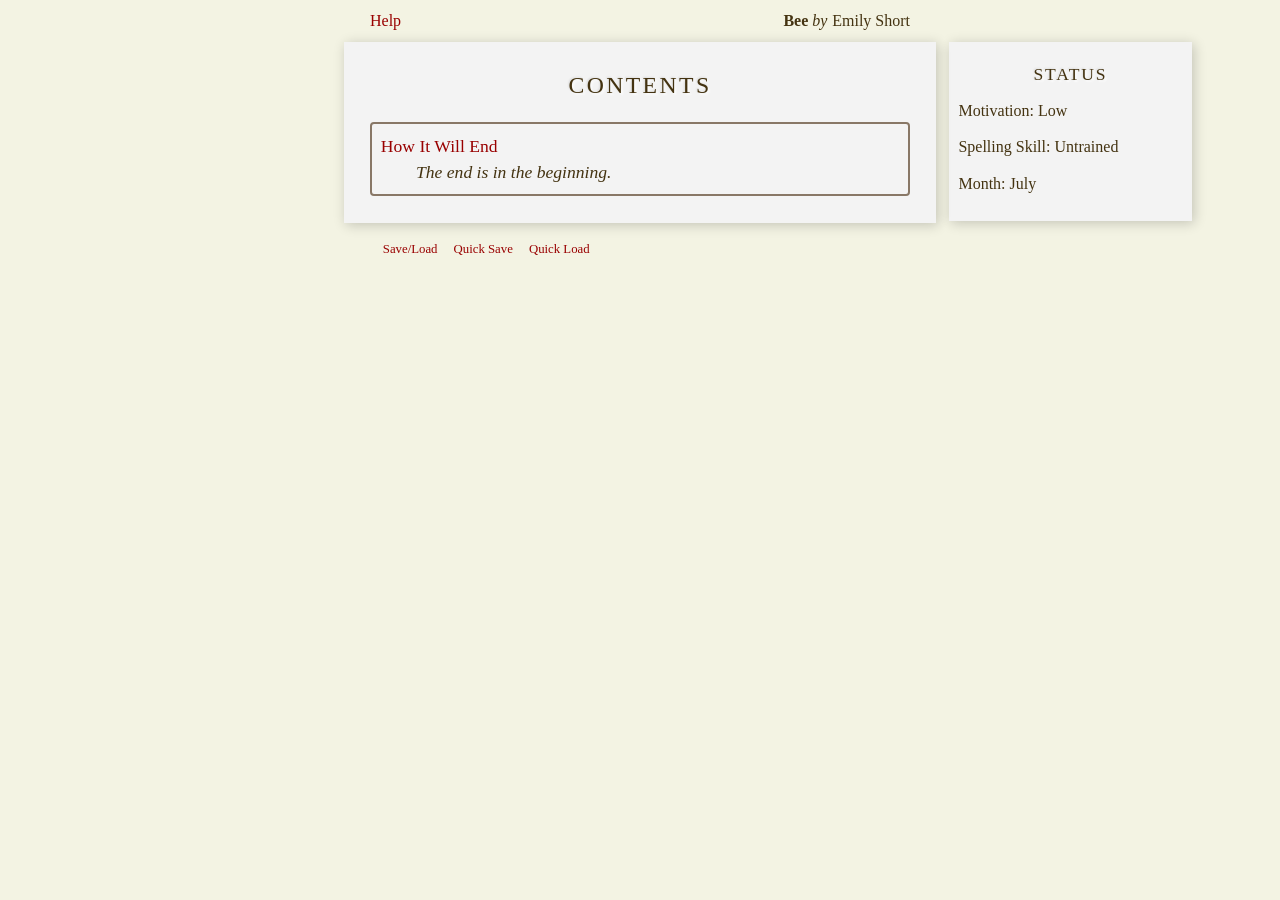
==== commit 1d4dbee2: "css stuff" ====
--- a/bee.html
+++ b/bee.html
@@ -30,8 +30,9 @@
 }
 #header-links {
   text-align: left;
+  float: left;
+  display: inline-block;
   margin-bottom: 0.5em;
-  margin-top: -1.5em;
 }
 #header-links a {
   padding-right: 1em;
